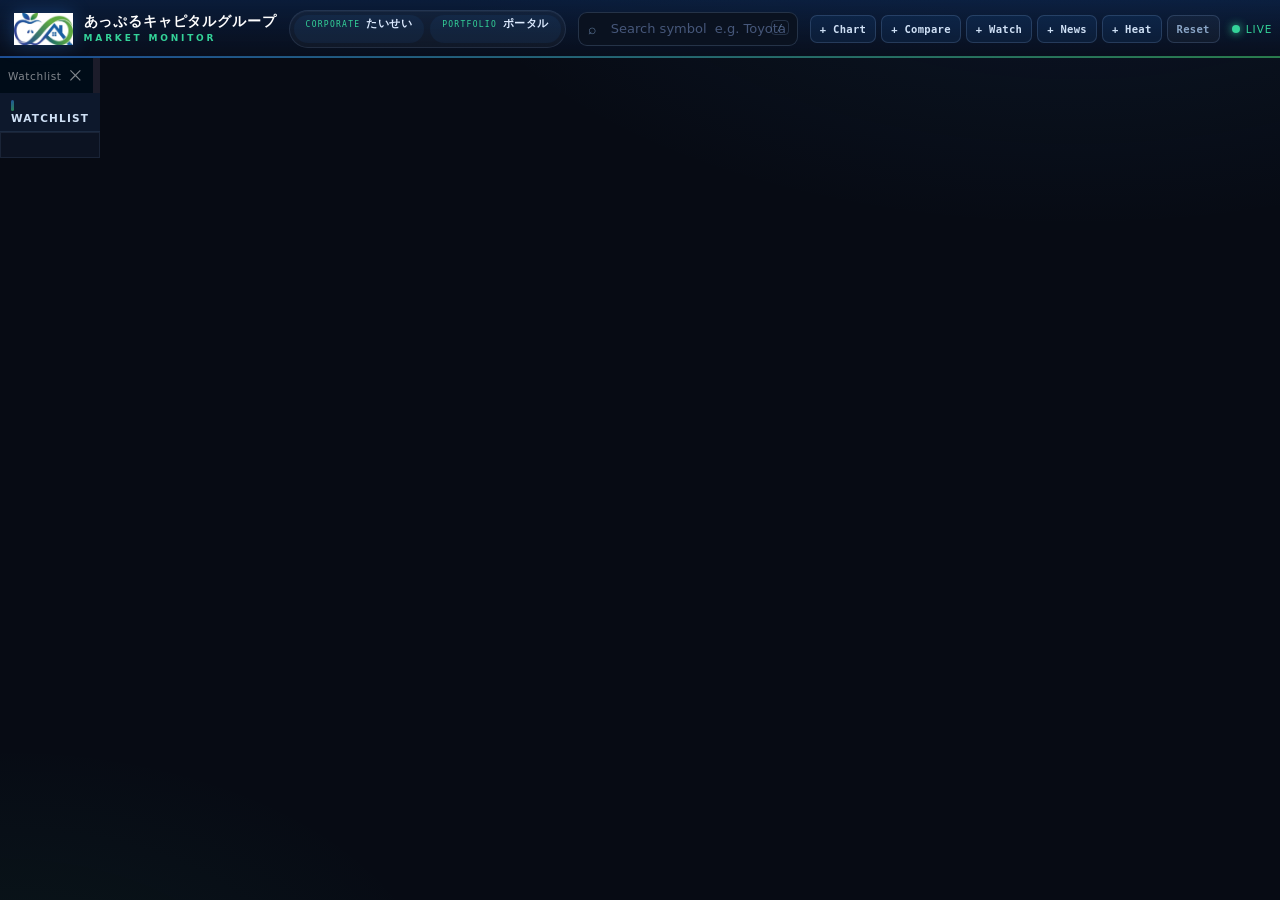
==== v3/index.html @ 06485973 "Prepare public market terminal deployment" ====
<!doctype html>
<html lang="ja">
  <head>
    <meta charset="UTF-8" />
    <link rel="icon" href="./logo.png" />
    <meta name="viewport" content="width=device-width, initial-scale=1.0" />
    <title>マーケットモニター | あっぷるキャピタルグループ</title>
    <script src="./config.js"></script>
    <script>
      (function () {
        var base = (window.MARKET_API_BASE || "").replace(/\/$/, "");
        if (!base) return;
        var nativeFetch = window.fetch.bind(window);
        window.fetch = function (input, init) {
          if (typeof input === "string" && input.indexOf("/api/") === 0) {
            return nativeFetch(base + input, init);
          }
          if (input && input.url && input.url.indexOf(location.origin + "/api/") === 0) {
            var url = new URL(input.url);
            return nativeFetch(new Request(base + url.pathname + url.search, input), init);
          }
          return nativeFetch(input, init);
        };
      })();
    </script>
    <script type="module" crossorigin src="./assets/index-ofLyMVH7.js"></script>
    <link rel="stylesheet" crossorigin href="./assets/index-DVcCnBMX.css">
  </head>
  <body>
    <div id="root"></div>
  </body>
</html>
---- v3/assets/index-DVcCnBMX.css ----
:root{--bg:#070b14;--bg2:#0a1120;--panel:#0c1322;--panel2:#0e1830;--line:#7a9cc824;--line2:#7a9cc83d;--txt:#e6edf6;--dim:#8aa5c6;--dim2:#5d7798;--brand:#2f7fe0;--brand-deep:#1a5fb4;--brand-green:#34d399;--navy:#0d3066;--up:#34d399;--up-bg:#34d39921;--dn:#f0596a;--dn-bg:#f0596a21;--orange:#f59e3c;--grad:linear-gradient(135deg,#1f539e 0%,#2c854f 100%);--mono:"DejaVu Sans Mono",ui-monospace,"SF Mono","Cascadia Mono",Consolas,monospace;--sans:"Noto Sans JP",system-ui,"Segoe UI","Yu Gothic UI",Meiryo,sans-serif}*{box-sizing:border-box;margin:0;padding:0}html,body,#root{width:100%;height:100%}body{background:radial-gradient(1100px 560px at 84% -12%, #2f7fe01a, transparent 60%), radial-gradient(820px 480px at 0% 112%, #34d3990f, transparent 55%), var(--bg);color:var(--txt);font-family:var(--sans);-webkit-font-smoothing:antialiased;font-size:13px;overflow:hidden}.num{font-family:var(--mono);font-variant-numeric:tabular-nums}.up{color:var(--up)}.dn{color:var(--dn)}.app{flex-direction:column;width:100vw;height:100vh;display:flex}.dock-wrap{flex:auto;min-height:0;position:relative}.cmdbar{border-bottom:1px solid var(--line);z-index:30;background:linear-gradient(#0d306673,#080e1ce6);flex:none;align-items:center;gap:12px;height:58px;padding:0 14px;display:flex;position:relative}.cmdbar:after{content:"";background:var(--grad);opacity:.9;height:2px;position:absolute;bottom:-1px;left:0;right:0}.brand{align-items:center;gap:11px;min-width:max-content;display:flex}.brand img{filter:drop-shadow(0 0 9px #2f7fe059);height:32px}.brand .nm{letter-spacing:.06em;color:#fff;font-size:14px;font-weight:900;line-height:1.1}.brand .sub{letter-spacing:2.8px;color:var(--brand-green);margin-top:3px;font-size:9px;font-weight:800}.group-links{background:#ffffff09;border:1px solid #7a9cc829;border-radius:999px;align-items:center;gap:6px;padding:4px;display:flex;box-shadow:inset 0 1px #ffffff0a}.group-links a{color:#dceaff;background:#2f7fe014;border:1px solid #0000;border-radius:999px;align-items:baseline;gap:6px;height:28px;padding:0 11px;text-decoration:none;transition:all .18s;display:flex}.group-links a:hover{color:#fff;background:#34d39921;border-color:#34d3996b;transform:translateY(-1px)}.group-links .gl-k{font-family:var(--mono);letter-spacing:.16em;text-transform:uppercase;color:var(--brand-green);font-size:8px}.group-links .gl-t{letter-spacing:.04em;white-space:nowrap;font-size:11px;font-weight:800}.live{letter-spacing:1px;color:var(--up);align-items:center;gap:6px;font-size:10.5px;display:flex}.live .dot{background:var(--up);width:8px;height:8px;box-shadow:0 0 9px var(--up);border-radius:50%;animation:1.6s infinite pulse}@keyframes pulse{0%,to{opacity:1}50%{opacity:.25}}.clock{font-family:var(--mono);color:#fff;letter-spacing:1px;text-align:right;min-width:92px;margin-left:auto;font-size:16px;font-weight:600}.clock small{color:var(--dim);letter-spacing:2px;font-size:8.5px;font-weight:400;display:block}.search{flex:0 420px;min-width:220px;position:relative}.search .ipt{border:1px solid var(--line2);width:100%;height:34px;color:var(--txt);font-family:var(--sans);background:#0a1220;border-radius:9px;outline:none;padding:0 12px 0 32px;font-size:13px}.search .ipt:focus{border-color:var(--brand);box-shadow:0 0 0 2px #2f7fe02e}.search .ipt::placeholder{color:#46577a}.search .mag{color:var(--dim2);pointer-events:none;font-size:14px;position:absolute;top:9px;left:10px}.search .kbd{color:var(--dim2);border:1px solid var(--line2);font-size:9.5px;font-family:var(--mono);border-radius:4px;padding:1px 5px;position:absolute;top:8px;right:9px}.results{border:1px solid var(--line2);z-index:50;background:#0b1322;border-radius:11px;max-height:60vh;position:absolute;top:40px;left:0;right:0;overflow:hidden auto;box-shadow:0 20px 50px #000f2d99}.results .ri{cursor:pointer;border-bottom:1px solid #7a9cc80f;align-items:center;gap:10px;padding:8px 12px;display:flex}.results .ri:hover,.results .ri.sel{background:#2f7fe024}.results .ri .sym{font-family:var(--mono);color:#cfe0f5;min-width:74px;font-size:12.5px;font-weight:600}.results .ri .nm{color:var(--txt);white-space:nowrap;text-overflow:ellipsis;flex:1;font-size:12px;overflow:hidden}.results .ri .ex{color:var(--dim2);white-space:nowrap;font-size:9.5px}.results .empty{color:var(--dim2);text-align:center;padding:14px;font-size:12px}.tools{flex:none;align-items:center;gap:5px;display:flex}.toolbtn,.mini-btn{border:1px solid var(--line2);color:#cfe0f5;height:28px;font-family:var(--mono);letter-spacing:.3px;cursor:pointer;white-space:nowrap;background:#2f7fe01a;border-radius:7px;padding:0 9px;font-size:10.5px;font-weight:700}.toolbtn:hover,.mini-btn:hover{border-color:var(--brand);color:#fff;background:#2f7fe038}.toolbtn.ghost{color:var(--dim);background:#ffffff09}.mini-btn{height:23px;padding:0 7px;font-size:9.5px}.mini-btn.on{background:var(--brand);border-color:var(--brand);color:#fff}.mini-btn.cmp-drop.hot{border-color:var(--up);color:#fff;background:#34d3992e;box-shadow:0 0 0 2px #34d39929}.drag-symbol{cursor:grab;align-items:center;gap:7px;width:100%;height:100%;display:flex}.drag-symbol:active{cursor:grabbing}.drag-grip{font-family:var(--mono);color:var(--dim2);letter-spacing:-2px;font-size:11px}.dragging-market-symbol .dock-wrap:after{content:"Drop to open chart";z-index:40;border:1px solid var(--brand);color:#cfe0f5;font-family:var(--mono);background:#0a1220eb;border-radius:8px;padding:7px 10px;font-size:11px;position:absolute;bottom:14px;right:16px;box-shadow:0 10px 30px #00000059}.pane{background:var(--panel);flex-direction:column;width:100%;height:100%;display:flex;overflow:hidden}.pane-h{border-bottom:1px solid var(--line);background:#2f7fe00d;flex:none;align-items:center;gap:9px;padding:7px 11px;display:flex}.pane-h .t{letter-spacing:1.2px;color:#cfe0f5;text-transform:uppercase;font-size:10.5px;font-weight:700}.pane-h .t:before{content:"";vertical-align:-1px;background:var(--grad);border-radius:2px;width:3px;height:11px;margin-right:7px;display:inline-block}.pane-h .sp{margin-left:auto}.pane-b{flex:auto;min-height:0;position:relative}.rng{gap:3px;display:flex}.rng button{border:1px solid var(--line2);color:var(--dim);font-family:var(--mono);cursor:pointer;background:#ffffff0a;border-radius:6px;padding:2px 7px;font-size:10px}.rng button.on{background:var(--brand);color:#fff;border-color:var(--brand)}.chart-px{font-family:var(--mono);color:#fff;font-size:15px;font-weight:700}.chart-sub{color:var(--dim2);font-size:10px;font-family:var(--mono)}.chart-state{color:var(--dim2);pointer-events:none;background:linear-gradient(#070b145c,#070b141f);place-items:center;font-size:12px;display:grid;position:absolute;inset:0}.chart-drop-zone{outline-offset:-1px;outline:1px solid #0000}.chart-drop-zone:hover{outline-color:#2f7fe029}.chart-drop-zone.hot{outline:2px solid var(--brand);outline-offset:-2px;background:linear-gradient(#2f7fe01a,#0c1322f5)}.chart-drop-zone.hot:after{content:attr(data-drop-hint);z-index:20;border:1px solid var(--brand);color:#fff;font-family:var(--mono);pointer-events:none;background:#070b14e6;border-radius:8px;padding:9px 12px;font-size:11px;position:absolute;top:50%;left:50%;transform:translate(-50%,-50%);box-shadow:0 14px 40px #00000073}.legend{align-items:center;gap:7px;min-width:0;display:flex;overflow:hidden}.legend-item{font-family:var(--mono);white-space:nowrap;align-items:center;gap:4px;font-size:10px;display:inline-flex}.legend-item b{font-weight:800}.legend-item button{border:1px solid var(--line2);width:15px;height:15px;color:var(--dim);cursor:pointer;background:#ffffff0a;border-radius:4px;font-size:10px;line-height:1}.legend-item button:hover{color:#fff;border-color:currentColor}.news-pane{flex-direction:column;display:flex}.news-filters{border-bottom:1px solid var(--line);background:#ffffff05;flex-wrap:wrap;gap:5px;max-height:88px;padding:7px 8px;display:flex;overflow:auto}.news-filters.compact{max-height:none;overflow:hidden}.filter-chip{border:1px solid var(--line2);height:24px;color:var(--dim);font-size:10px;font-family:var(--sans);cursor:pointer;white-space:nowrap;background:#ffffff09;border-radius:999px;padding:0 8px}.filter-chip.cat{color:#b8d6ff;background:#2f7fe014;font-weight:800}.filter-chip.on{color:var(--up);background:#34d39924;border-color:#34d39959}.feed{height:100%;overflow-y:auto}.news-pane .feed{flex:auto;min-height:0}.symbol-news-tools{align-items:center;gap:4px;min-width:260px;display:flex;position:relative}.symbol-news-tools input{border:1px solid var(--line2);width:150px;height:24px;color:var(--txt);font-family:var(--mono);background:#0a1220;border-radius:7px;outline:none;padding:0 7px;font-size:10.5px}.symbol-news-tools input:focus{border-color:var(--brand);box-shadow:0 0 0 2px #2f7fe024}.symbol-suggest{z-index:80;border:1px solid var(--line2);background:#0b1322;border-radius:9px;width:310px;max-height:260px;position:absolute;top:29px;left:0;overflow:auto;box-shadow:0 18px 46px #000c249e}.symbol-suggest button{width:100%;color:var(--txt);text-align:left;cursor:pointer;background:0 0;border:0;border-bottom:1px solid #7a9cc812;grid-template-columns:82px 1fr auto;align-items:center;gap:8px;padding:7px 9px;display:grid}.symbol-suggest button:hover,.symbol-suggest button.on{background:#2f7fe026}.symbol-suggest .sym{font-family:var(--mono);color:#dceaff;font-size:11px;font-weight:800}.symbol-suggest .nm{text-overflow:ellipsis;white-space:nowrap;color:#c9d6e6;min-width:0;font-size:11px;overflow:hidden}.symbol-suggest .ex{font-family:var(--mono);color:var(--dim2);font-size:9px}.nitem{color:var(--txt);border-bottom:1px solid #7a9cc80f;padding:8px 12px;text-decoration:none;display:block}.nitem:hover{background:#2f7fe014}.nitem .meta{align-items:center;gap:8px;margin-bottom:3px;display:flex}.nitem .chip{letter-spacing:.4px;color:#8fc0ff;background:#2f7fe021;border:1px solid #2f7fe047;border-radius:4px;padding:1px 5px;font-size:8.5px}.nitem .ago{color:var(--dim2);font-size:9.5px;font-family:var(--mono)}.nitem .ttl{color:#cfd9e8;font-size:11.5px;line-height:1.4}.loading{height:100%;color:var(--dim2);place-items:center;font-size:12px;display:grid}.grid-wrap{width:100%;height:100%}::-webkit-scrollbar{width:9px;height:9px}::-webkit-scrollbar-track{background:0 0}::-webkit-scrollbar-thumb{border:2px solid var(--bg);background:#1c2c46;border-radius:6px}::-webkit-scrollbar-thumb:hover{background:#2a426a}.dockview-theme-abyss{--dv-background-color:var(--bg);--dv-group-view-background-color:var(--panel);--dv-tabs-and-actions-container-background-color:#0a1020;--dv-activegroup-visiblepanel-tab-background-color:var(--panel);--dv-activegroup-hiddenpanel-tab-background-color:#0a0f1c;--dv-inactivegroup-visiblepanel-tab-background-color:#0b1220;--dv-inactivegroup-hiddenpanel-tab-background-color:#0a0f1c;--dv-activegroup-visiblepanel-tab-color:#fff;--dv-inactivegroup-visiblepanel-tab-color:var(--dim);--dv-tab-divider-color:var(--line);--dv-separator-border:var(--line);--dv-paneview-active-outline-color:var(--brand);--dv-active-sash-color:var(--brand);--dv-icon-hover-background-color:#2f7fe02e;--dv-tabs-container-scrollbar-color:#2a426a;--dv-font-family:var(--sans)}.dockview-theme-abyss .dv-default-tab{letter-spacing:.6px;font-size:10.5px}@media (width<=1100px){.tools{display:none}.search{flex:auto}}@media (width<=900px){.group-links{display:none}.brand .nm{font-size:12px}}.dv-scrollable{position:relative;overflow:hidden}.dv-scrollable .dv-scrollbar{will-change:background-color, transform;backface-visibility:hidden;background-color:#0000;border-radius:2px;transition:background-color 1s ease-in-out;position:absolute;transform:translate(0,0)}.dv-scrollable .dv-scrollbar-horizontal{height:4px;bottom:0;left:0}.dv-scrollable .dv-scrollbar-vertical{width:4px;top:0;right:0}.dv-scrollable:hover .dv-scrollbar,.dv-scrollable.dv-scrollable-resizing .dv-scrollbar,.dv-scrollable.dv-scrollable-scrolling .dv-scrollbar{background-color:var(--dv-scrollbar-background-color,#ffffff40)}.dv-svg{fill:currentColor;stroke:currentColor;stroke-width:0;line-height:1;display:inline-block}.dockview-theme-dark{--dv-paneview-active-outline-color:dodgerblue;--dv-tabs-and-actions-container-font-size:13px;--dv-tabs-and-actions-container-height:35px;--dv-drag-over-background-color:#53595d80;--dv-drag-over-border-color:transparent;--dv-tabs-container-scrollbar-color:#888;--dv-icon-hover-background-color:#5a5d5e4f;--dv-floating-box-shadow:0 8px 32px #0006, 0 2px 8px #00000040;--dv-floating-border:1px solid #ffffff1a;--dv-overlay-z-index:999;--dv-tab-font-size:inherit;--dv-border-radius:0px;--dv-tab-margin:0;--dv-sash-color:transparent;--dv-active-sash-color:transparent;--dv-active-sash-transition-duration:.1s;--dv-active-sash-transition-delay:.5s;--dv-spacing-padding:0px;--dv-tab-border-radius:0px;--dv-sash-border-radius:0px;--dv-dropdown-border-radius:0px;--dv-tab-close-icon-size:inherit;--dv-floating-group-border:none;--dv-drag-over-border:none;--dv-floating-group-dragging-opacity:.5;--dv-tab-group-color-grey:#5f6368;--dv-tab-group-color-blue:#1a73e8;--dv-tab-group-color-red:#d93025;--dv-tab-group-color-yellow:#f9ab00;--dv-tab-group-color-green:#188038;--dv-tab-group-color-pink:#d01884;--dv-tab-group-color-purple:#a142f4;--dv-tab-group-color-cyan:#007b83;--dv-tab-group-color-orange:#e8710a;--dv-tab-group-chip-padding:4px 8px;--dv-tab-group-chip-border-radius:6px;--dv-tab-group-chip-font-size:11px;--dv-tab-group-line-height:2px;--dv-tab-group-line-opacity:.6}.dockview-theme-dark .dv-drop-target-container .dv-drop-target-anchor.dv-drop-target-anchor-container-changed{opacity:0;transition:none}.dockview-theme-dark{--dv-group-view-background-color:#1e1e1e;--dv-tabs-and-actions-container-background-color:#252526;--dv-activegroup-visiblepanel-tab-background-color:#1e1e1e;--dv-activegroup-hiddenpanel-tab-background-color:#2d2d2d;--dv-inactivegroup-visiblepanel-tab-background-color:#1e1e1e;--dv-inactivegroup-hiddenpanel-tab-background-color:#2d2d2d;--dv-tab-divider-color:#1e1e1e;--dv-activegroup-visiblepanel-tab-color:white;--dv-activegroup-hiddenpanel-tab-color:#969696;--dv-inactivegroup-visiblepanel-tab-color:#8f8f8f;--dv-inactivegroup-hiddenpanel-tab-color:#626262;--dv-separator-border:#444;--dv-paneview-header-border-color:#ccc3}.dockview-theme-light{--dv-paneview-active-outline-color:dodgerblue;--dv-tabs-and-actions-container-font-size:13px;--dv-tabs-and-actions-container-height:35px;--dv-drag-over-background-color:#53595d80;--dv-drag-over-border-color:transparent;--dv-tabs-container-scrollbar-color:#888;--dv-icon-hover-background-color:#5a5d5e4f;--dv-floating-box-shadow:0 8px 32px #0006, 0 2px 8px #00000040;--dv-floating-border:1px solid #ffffff1a;--dv-overlay-z-index:999;--dv-tab-font-size:inherit;--dv-border-radius:0px;--dv-tab-margin:0;--dv-sash-color:transparent;--dv-active-sash-color:transparent;--dv-active-sash-transition-duration:.1s;--dv-active-sash-transition-delay:.5s;--dv-spacing-padding:0px;--dv-tab-border-radius:0px;--dv-sash-border-radius:0px;--dv-dropdown-border-radius:0px;--dv-tab-close-icon-size:inherit;--dv-floating-group-border:none;--dv-drag-over-border:none;--dv-floating-group-dragging-opacity:.5;--dv-tab-group-color-grey:#5f6368;--dv-tab-group-color-blue:#1a73e8;--dv-tab-group-color-red:#d93025;--dv-tab-group-color-yellow:#f9ab00;--dv-tab-group-color-green:#188038;--dv-tab-group-color-pink:#d01884;--dv-tab-group-color-purple:#a142f4;--dv-tab-group-color-cyan:#007b83;--dv-tab-group-color-orange:#e8710a;--dv-tab-group-chip-padding:4px 8px;--dv-tab-group-chip-border-radius:6px;--dv-tab-group-chip-font-size:11px;--dv-tab-group-line-height:2px;--dv-tab-group-line-opacity:.6}.dockview-theme-light .dv-drop-target-container .dv-drop-target-anchor.dv-drop-target-anchor-container-changed{opacity:0;transition:none}.dockview-theme-light{--dv-group-view-background-color:white;--dv-tabs-and-actions-container-background-color:#f3f3f3;--dv-activegroup-visiblepanel-tab-background-color:white;--dv-activegroup-hiddenpanel-tab-background-color:#ececec;--dv-inactivegroup-visiblepanel-tab-background-color:white;--dv-inactivegroup-hiddenpanel-tab-background-color:#ececec;--dv-tab-divider-color:white;--dv-activegroup-visiblepanel-tab-color:#333;--dv-activegroup-hiddenpanel-tab-color:#333333b3;--dv-inactivegroup-visiblepanel-tab-color:#333333b3;--dv-inactivegroup-hiddenpanel-tab-color:#33333359;--dv-separator-border:#80808059;--dv-paneview-header-border-color:#333;--dv-scrollbar-background-color:#00000040;--dv-floating-box-shadow:0 8px 32px #0000001f, 0 2px 8px #00000014;--dv-floating-border:1px solid #0000001a}.dockview-theme-vs{--dv-paneview-active-outline-color:dodgerblue;--dv-tabs-and-actions-container-font-size:13px;--dv-tabs-and-actions-container-height:35px;--dv-drag-over-background-color:#53595d80;--dv-drag-over-border-color:transparent;--dv-tabs-container-scrollbar-color:#888;--dv-icon-hover-background-color:#5a5d5e4f;--dv-floating-box-shadow:0 8px 32px #0006, 0 2px 8px #00000040;--dv-floating-border:1px solid #ffffff1a;--dv-overlay-z-index:999;--dv-tab-font-size:inherit;--dv-border-radius:0px;--dv-tab-margin:0;--dv-sash-color:transparent;--dv-active-sash-color:transparent;--dv-active-sash-transition-duration:.1s;--dv-active-sash-transition-delay:.5s;--dv-spacing-padding:0px;--dv-tab-border-radius:0px;--dv-sash-border-radius:0px;--dv-dropdown-border-radius:0px;--dv-tab-close-icon-size:inherit;--dv-floating-group-border:none;--dv-drag-over-border:none;--dv-floating-group-dragging-opacity:.5;--dv-tab-group-color-grey:#5f6368;--dv-tab-group-color-blue:#1a73e8;--dv-tab-group-color-red:#d93025;--dv-tab-group-color-yellow:#f9ab00;--dv-tab-group-color-green:#188038;--dv-tab-group-color-pink:#d01884;--dv-tab-group-color-purple:#a142f4;--dv-tab-group-color-cyan:#007b83;--dv-tab-group-color-orange:#e8710a;--dv-tab-group-chip-padding:4px 8px;--dv-tab-group-chip-border-radius:6px;--dv-tab-group-chip-font-size:11px;--dv-tab-group-line-height:2px;--dv-tab-group-line-opacity:.6}.dockview-theme-vs .dv-drop-target-container .dv-drop-target-anchor.dv-drop-target-anchor-container-changed{opacity:0;transition:none}.dockview-theme-vs{--dv-group-view-background-color:#1e1e1e;--dv-tabs-and-actions-container-background-color:#2d2d30;--dv-activegroup-visiblepanel-tab-background-color:#007acc;--dv-activegroup-hiddenpanel-tab-background-color:#2d2d2d;--dv-inactivegroup-visiblepanel-tab-background-color:#3f3f46;--dv-inactivegroup-hiddenpanel-tab-background-color:#2d2d2d;--dv-tab-divider-color:#1e1e1e;--dv-activegroup-visiblepanel-tab-color:white;--dv-activegroup-hiddenpanel-tab-color:white;--dv-inactivegroup-visiblepanel-tab-color:white;--dv-inactivegroup-hiddenpanel-tab-color:white;--dv-separator-border:#444;--dv-paneview-header-border-color:#ccc3;--dv-tabs-and-actions-container-height:20px;--dv-tabs-and-actions-container-font-size:11px}.dockview-theme-vs .dv-groupview.dv-active-group>.dv-tabs-and-actions-container{box-sizing:content-box;border-bottom:2px solid var(--dv-activegroup-visiblepanel-tab-background-color)}.dockview-theme-vs .dv-groupview.dv-active-group>.dv-tabs-and-actions-container .dv-tab.dv-active-tab{border-top:2px solid var(--dv-activegroup-visiblepanel-tab-background-color)}.dockview-theme-vs .dv-groupview.dv-active-group>.dv-tabs-and-actions-container .dv-tab.dv-inactive-tab{border-top:2px solid var(--dv-activegroup-hiddenpanel-tab-background-color)}.dockview-theme-vs .dv-groupview.dv-inactive-group>.dv-tabs-and-actions-container{box-sizing:content-box;border-bottom:2px solid var(--dv-inactivegroup-visiblepanel-tab-background-color)}.dockview-theme-vs .dv-groupview.dv-inactive-group>.dv-tabs-and-actions-container .dv-tab.dv-active-tab{border-top:2px solid var(--dv-inactivegroup-visiblepanel-tab-background-color)}.dockview-theme-vs .dv-groupview.dv-inactive-group>.dv-tabs-and-actions-container .dv-tab.dv-inactive-tab{border-top:2px solid var(--dv-inactivegroup-hiddenpanel-tab-background-color)}.dockview-theme-abyss{--dv-paneview-active-outline-color:dodgerblue;--dv-tabs-and-actions-container-font-size:13px;--dv-tabs-and-actions-container-height:35px;--dv-drag-over-background-color:#53595d80;--dv-drag-over-border-color:transparent;--dv-tabs-container-scrollbar-color:#888;--dv-icon-hover-background-color:#5a5d5e4f;--dv-floating-box-shadow:0 8px 32px #0006, 0 2px 8px #00000040;--dv-floating-border:1px solid #ffffff1a;--dv-overlay-z-index:999;--dv-tab-font-size:inherit;--dv-border-radius:0px;--dv-tab-margin:0;--dv-sash-color:transparent;--dv-active-sash-color:transparent;--dv-active-sash-transition-duration:.1s;--dv-active-sash-transition-delay:.5s;--dv-spacing-padding:0px;--dv-tab-border-radius:0px;--dv-sash-border-radius:0px;--dv-dropdown-border-radius:0px;--dv-tab-close-icon-size:inherit;--dv-floating-group-border:none;--dv-drag-over-border:none;--dv-floating-group-dragging-opacity:.5;--dv-tab-group-color-grey:#5f6368;--dv-tab-group-color-blue:#1a73e8;--dv-tab-group-color-red:#d93025;--dv-tab-group-color-yellow:#f9ab00;--dv-tab-group-color-green:#188038;--dv-tab-group-color-pink:#d01884;--dv-tab-group-color-purple:#a142f4;--dv-tab-group-color-cyan:#007b83;--dv-tab-group-color-orange:#e8710a;--dv-tab-group-chip-padding:4px 8px;--dv-tab-group-chip-border-radius:6px;--dv-tab-group-chip-font-size:11px;--dv-tab-group-line-height:2px;--dv-tab-group-line-opacity:.6}.dockview-theme-abyss .dv-drop-target-container .dv-drop-target-anchor.dv-drop-target-anchor-container-changed{opacity:0;transition:none}.dockview-theme-abyss{--dv-color-abyss-dark:#000c18;--dv-color-abyss:#10192c;--dv-color-abyss-light:#1c1c2a;--dv-color-abyss-lighter:#2b2b4a;--dv-color-abyss-accent:#5b1ecf;--dv-color-abyss-primary-text:white;--dv-color-abyss-secondary-text:#9497a9;--dv-group-view-background-color:var(--dv-color-abyss-dark);--dv-tabs-and-actions-container-background-color:var(--dv-color-abyss-light);--dv-activegroup-visiblepanel-tab-background-color:var(--dv-color-abyss-dark);--dv-activegroup-hiddenpanel-tab-background-color:var(--dv-color-abyss);--dv-inactivegroup-visiblepanel-tab-background-color:var(--dv-color-abyss-dark);--dv-inactivegroup-hiddenpanel-tab-background-color:var(--dv-color-abyss);--dv-tab-divider-color:var(--dv-color-abyss-lighter);--dv-activegroup-visiblepanel-tab-color:white;--dv-activegroup-hiddenpanel-tab-color:#ffffff80;--dv-inactivegroup-visiblepanel-tab-color:#ffffff80;--dv-inactivegroup-hiddenpanel-tab-color:#ffffff40;--dv-separator-border:var(--dv-color-abyss-lighter);--dv-paneview-header-border-color:var(--dv-color-abyss-lighter);--dv-paneview-active-outline-color:#596f99}.dockview-theme-dracula{--dv-paneview-active-outline-color:dodgerblue;--dv-tabs-and-actions-container-font-size:13px;--dv-tabs-and-actions-container-height:35px;--dv-drag-over-background-color:#53595d80;--dv-drag-over-border-color:transparent;--dv-tabs-container-scrollbar-color:#888;--dv-icon-hover-background-color:#5a5d5e4f;--dv-floating-box-shadow:0 8px 32px #0006, 0 2px 8px #00000040;--dv-floating-border:1px solid #ffffff1a;--dv-overlay-z-index:999;--dv-tab-font-size:inherit;--dv-border-radius:0px;--dv-tab-margin:0;--dv-sash-color:transparent;--dv-active-sash-color:transparent;--dv-active-sash-transition-duration:.1s;--dv-active-sash-transition-delay:.5s;--dv-spacing-padding:0px;--dv-tab-border-radius:0px;--dv-sash-border-radius:0px;--dv-dropdown-border-radius:0px;--dv-tab-close-icon-size:inherit;--dv-floating-group-border:none;--dv-drag-over-border:none;--dv-floating-group-dragging-opacity:.5;--dv-tab-group-color-grey:#5f6368;--dv-tab-group-color-blue:#1a73e8;--dv-tab-group-color-red:#d93025;--dv-tab-group-color-yellow:#f9ab00;--dv-tab-group-color-green:#188038;--dv-tab-group-color-pink:#d01884;--dv-tab-group-color-purple:#a142f4;--dv-tab-group-color-cyan:#007b83;--dv-tab-group-color-orange:#e8710a;--dv-tab-group-chip-padding:4px 8px;--dv-tab-group-chip-border-radius:6px;--dv-tab-group-chip-font-size:11px;--dv-tab-group-line-height:2px;--dv-tab-group-line-opacity:.6}.dockview-theme-dracula .dv-drop-target-container .dv-drop-target-anchor.dv-drop-target-anchor-container-changed{opacity:0;transition:none}.dockview-theme-dracula{--dv-group-view-background-color:#282a36;--dv-tabs-and-actions-container-background-color:#191a21;--dv-activegroup-visiblepanel-tab-background-color:#282a36;--dv-activegroup-hiddenpanel-tab-background-color:#21222c;--dv-inactivegroup-visiblepanel-tab-background-color:#282a36;--dv-inactivegroup-hiddenpanel-tab-background-color:#21222c;--dv-tab-divider-color:#191a21;--dv-activegroup-visiblepanel-tab-color:#f8f8f2;--dv-activegroup-hiddenpanel-tab-color:#6272a4;--dv-inactivegroup-visiblepanel-tab-color:#f8f8f280;--dv-inactivegroup-hiddenpanel-tab-color:#6272a480;--dv-separator-border:#bd93f9;--dv-paneview-header-border-color:#bd93f9;--dv-paneview-active-outline-color:#6272a4}.dockview-theme-dracula .dv-groupview.dv-active-group>.dv-tabs-and-actions-container .dv-tabs-container>.dv-tab.dv-active-tab{position:relative}.dockview-theme-dracula .dv-groupview.dv-active-group>.dv-tabs-and-actions-container .dv-tabs-container>.dv-tab.dv-active-tab:after{content:"";z-index:999;background-color:#94527e;width:100%;height:1px;position:absolute;top:0;left:0}.dockview-theme-dracula .dv-groupview.dv-inactive-group>.dv-tabs-and-actions-container .dv-tabs-container>.dv-tab.dv-active-tab{position:relative}.dockview-theme-dracula .dv-groupview.dv-inactive-group>.dv-tabs-and-actions-container .dv-tabs-container>.dv-tab.dv-active-tab:after{content:"";z-index:999;background-color:#5e3d5a;width:100%;height:1px;position:absolute;bottom:0;left:0}.dockview-theme-nord{--dv-paneview-active-outline-color:dodgerblue;--dv-tabs-and-actions-container-font-size:13px;--dv-tabs-and-actions-container-height:35px;--dv-drag-over-background-color:#53595d80;--dv-drag-over-border-color:transparent;--dv-tabs-container-scrollbar-color:#888;--dv-icon-hover-background-color:#5a5d5e4f;--dv-floating-box-shadow:0 8px 32px #0006, 0 2px 8px #00000040;--dv-floating-border:1px solid #ffffff1a;--dv-overlay-z-index:999;--dv-tab-font-size:inherit;--dv-border-radius:0px;--dv-tab-margin:0;--dv-sash-color:transparent;--dv-active-sash-color:transparent;--dv-active-sash-transition-duration:.1s;--dv-active-sash-transition-delay:.5s;--dv-spacing-padding:0px;--dv-tab-border-radius:0px;--dv-sash-border-radius:0px;--dv-dropdown-border-radius:0px;--dv-tab-close-icon-size:inherit;--dv-floating-group-border:none;--dv-drag-over-border:none;--dv-floating-group-dragging-opacity:.5;--dv-tab-group-color-grey:#5f6368;--dv-tab-group-color-blue:#1a73e8;--dv-tab-group-color-red:#d93025;--dv-tab-group-color-yellow:#f9ab00;--dv-tab-group-color-green:#188038;--dv-tab-group-color-pink:#d01884;--dv-tab-group-color-purple:#a142f4;--dv-tab-group-color-cyan:#007b83;--dv-tab-group-color-orange:#e8710a;--dv-tab-group-chip-padding:4px 8px;--dv-tab-group-chip-border-radius:6px;--dv-tab-group-chip-font-size:11px;--dv-tab-group-line-height:2px;--dv-tab-group-line-opacity:.6}.dockview-theme-nord .dv-drop-target-container .dv-drop-target-anchor.dv-drop-target-anchor-container-changed{opacity:0;transition:none}.dockview-theme-nord{--dv-color-nord-polar-0:#2e3440;--dv-color-nord-polar-1:#3b4252;--dv-color-nord-polar-2:#434c5e;--dv-color-nord-polar-3:#4c566a;--dv-color-nord-frost:#88c0d0;--dv-color-nord-frost-2:#81a1c1;--dv-color-nord-snow-0:#eceff4;--dv-color-nord-snow-1:#d8dee9;--dv-group-view-background-color:var(--dv-color-nord-polar-0);--dv-tabs-and-actions-container-background-color:var(--dv-color-nord-polar-1);--dv-activegroup-visiblepanel-tab-background-color:var(--dv-color-nord-polar-0);--dv-activegroup-hiddenpanel-tab-background-color:var(--dv-color-nord-polar-2);--dv-inactivegroup-visiblepanel-tab-background-color:var(--dv-color-nord-polar-1);--dv-inactivegroup-hiddenpanel-tab-background-color:var(--dv-color-nord-polar-2);--dv-activegroup-visiblepanel-tab-color:var(--dv-color-nord-snow-0);--dv-activegroup-hiddenpanel-tab-color:var(--dv-color-nord-snow-1);--dv-inactivegroup-visiblepanel-tab-color:#8a9bbf;--dv-inactivegroup-hiddenpanel-tab-color:#5e6f8e;--dv-separator-border:var(--dv-color-nord-polar-3);--dv-paneview-active-outline-color:var(--dv-color-nord-frost);--dv-active-sash-color:var(--dv-color-nord-frost);--dv-scrollbar-background-color:#4c566a80}.dockview-theme-nord .dv-groupview.dv-active-group>.dv-tabs-and-actions-container .dv-tabs-container>.dv-tab.dv-active-tab{position:relative}.dockview-theme-nord .dv-groupview.dv-active-group>.dv-tabs-and-actions-container .dv-tabs-container>.dv-tab.dv-active-tab:after{content:"";background-color:var(--dv-color-nord-frost);z-index:999;width:100%;height:2px;position:absolute;bottom:0;left:0}.dockview-theme-nord .dv-groupview.dv-inactive-group>.dv-tabs-and-actions-container .dv-tabs-container>.dv-tab.dv-active-tab{position:relative}.dockview-theme-nord .dv-groupview.dv-inactive-group>.dv-tabs-and-actions-container .dv-tabs-container>.dv-tab.dv-active-tab:after{content:"";background-color:var(--dv-color-nord-frost-2);z-index:999;width:100%;height:2px;position:absolute;bottom:0;left:0}.dockview-theme-nord-spaced{--dv-paneview-active-outline-color:dodgerblue;--dv-tabs-and-actions-container-font-size:13px;--dv-tabs-and-actions-container-height:44px;--dv-drag-over-background-color:#53595d80;--dv-drag-over-border-color:transparent;--dv-tabs-container-scrollbar-color:#888;--dv-icon-hover-background-color:#5a5d5e4f;--dv-floating-box-shadow:0 8px 32px #0006, 0 2px 8px #00000040;--dv-floating-border:1px solid #ffffff1a;--dv-overlay-z-index:999;--dv-tab-font-size:12px;--dv-border-radius:20px;--dv-tab-margin:.5rem .25rem;--dv-sash-color:transparent;--dv-active-sash-color:transparent;--dv-active-sash-transition-duration:.1s;--dv-active-sash-transition-delay:.5s;--dv-spacing-padding:10px;--dv-tab-border-radius:8px;--dv-sash-border-radius:4px;--dv-dropdown-border-radius:8px;--dv-tab-close-icon-size:8px;--dv-floating-group-border:2px solid var(--dv-group-view-background-color);--dv-drag-over-border:none;--dv-floating-group-dragging-opacity:.5;--dv-tab-group-color-grey:#5f6368;--dv-tab-group-color-blue:#1a73e8;--dv-tab-group-color-red:#d93025;--dv-tab-group-color-yellow:#f9ab00;--dv-tab-group-color-green:#188038;--dv-tab-group-color-pink:#d01884;--dv-tab-group-color-purple:#a142f4;--dv-tab-group-color-cyan:#007b83;--dv-tab-group-color-orange:#e8710a;--dv-tab-group-chip-padding:4px 8px;--dv-tab-group-chip-border-radius:6px;--dv-tab-group-chip-font-size:11px;--dv-tab-group-line-height:2px;--dv-tab-group-line-opacity:.6;box-sizing:border-box;padding:var(--dv-spacing-padding);background-color:var(--dv-group-view-background-color)}.dv-shell .dockview-theme-nord-spaced{padding:0}.dockview-theme-nord-spaced .dv-resize-container:has(>.dv-groupview){border-radius:8px}.dockview-theme-nord-spaced .dv-sash{border-radius:var(--dv-sash-border-radius)}.dockview-theme-nord-spaced .dv-drop-target-anchor{border-radius:calc(var(--dv-border-radius) / 4)}.dockview-theme-nord-spaced .dv-drop-target-anchor.dv-drop-target-content{border-radius:var(--dv-border-radius)}.dockview-theme-nord-spaced .dv-resize-container{border:none;border-radius:var(--dv-border-radius)!important}.dockview-theme-nord-spaced .dv-resize-container .dv-groupview{border:var(--dv-floating-group-border)}.dockview-theme-nord-spaced .dv-tabs-overflow-container,.dockview-theme-nord-spaced .dv-tabs-overflow-dropdown-default{border-radius:var(--dv-dropdown-border-radius);height:unset!important}.dockview-theme-nord-spaced .dv-render-overlay{border-bottom-left-radius:var(--dv-border-radius);border-bottom-right-radius:var(--dv-border-radius)}.dockview-theme-nord-spaced .dv-tab{border-radius:var(--dv-tab-border-radius)}.dockview-theme-nord-spaced .dv-tab .dv-svg{height:var(--dv-tab-close-icon-size);width:var(--dv-tab-close-icon-size)}.dockview-theme-nord-spaced .dv-tabs-container-vertical .dv-tab{margin:.25rem .5rem}.dockview-theme-nord-spaced .dv-groupview{border-radius:var(--dv-border-radius)}.dockview-theme-nord-spaced .dv-groupview .dv-tabs-and-actions-container{padding:0px calc(var(--dv-border-radius) / 2)}.dockview-theme-nord-spaced .dv-groupview .dv-tabs-and-actions-container.dv-groupview-header-vertical{padding:calc(var(--dv-border-radius) / 2) 0}.dockview-theme-nord-spaced .dv-groupview .dv-content-container{background-color:var(--dv-tabs-and-actions-container-background-color);border-bottom-left-radius:var(--dv-border-radius);border-bottom-right-radius:var(--dv-border-radius)}.dockview-theme-nord-spaced{--dv-color-nord-polar-0:#2e3440;--dv-color-nord-polar-1:#3b4252;--dv-color-nord-polar-2:#434c5e;--dv-color-nord-polar-3:#4c566a;--dv-color-nord-frost:#88c0d0;--dv-color-nord-frost-2:#81a1c1;--dv-color-nord-snow-0:#eceff4;--dv-color-nord-snow-1:#d8dee9;--dv-group-view-background-color:var(--dv-color-nord-polar-0);--dv-tabs-and-actions-container-background-color:var(--dv-color-nord-polar-1);--dv-activegroup-visiblepanel-tab-background-color:var(--dv-color-nord-polar-2);--dv-activegroup-hiddenpanel-tab-background-color:var(--dv-color-nord-polar-1);--dv-inactivegroup-visiblepanel-tab-background-color:var(--dv-color-nord-polar-2);--dv-inactivegroup-hiddenpanel-tab-background-color:var(--dv-color-nord-polar-1);--dv-activegroup-visiblepanel-tab-color:var(--dv-color-nord-snow-0);--dv-activegroup-hiddenpanel-tab-color:var(--dv-color-nord-snow-1);--dv-inactivegroup-visiblepanel-tab-color:#8a9bbf;--dv-inactivegroup-hiddenpanel-tab-color:#5e6f8e;--dv-separator-border:transparent;--dv-paneview-active-outline-color:var(--dv-color-nord-frost);--dv-active-sash-color:var(--dv-color-nord-frost);--dv-scrollbar-background-color:#4c566a80;--dv-floating-group-border:2px solid var(--dv-color-nord-polar-0)}.dockview-theme-catppuccin-mocha{--dv-paneview-active-outline-color:dodgerblue;--dv-tabs-and-actions-container-font-size:13px;--dv-tabs-and-actions-container-height:35px;--dv-drag-over-background-color:#53595d80;--dv-drag-over-border-color:transparent;--dv-tabs-container-scrollbar-color:#888;--dv-icon-hover-background-color:#5a5d5e4f;--dv-floating-box-shadow:0 8px 32px #0006, 0 2px 8px #00000040;--dv-floating-border:1px solid #ffffff1a;--dv-overlay-z-index:999;--dv-tab-font-size:inherit;--dv-border-radius:0px;--dv-tab-margin:0;--dv-sash-color:transparent;--dv-active-sash-color:transparent;--dv-active-sash-transition-duration:.1s;--dv-active-sash-transition-delay:.5s;--dv-spacing-padding:0px;--dv-tab-border-radius:0px;--dv-sash-border-radius:0px;--dv-dropdown-border-radius:0px;--dv-tab-close-icon-size:inherit;--dv-floating-group-border:none;--dv-drag-over-border:none;--dv-floating-group-dragging-opacity:.5;--dv-tab-group-color-grey:#5f6368;--dv-tab-group-color-blue:#1a73e8;--dv-tab-group-color-red:#d93025;--dv-tab-group-color-yellow:#f9ab00;--dv-tab-group-color-green:#188038;--dv-tab-group-color-pink:#d01884;--dv-tab-group-color-purple:#a142f4;--dv-tab-group-color-cyan:#007b83;--dv-tab-group-color-orange:#e8710a;--dv-tab-group-chip-padding:4px 8px;--dv-tab-group-chip-border-radius:6px;--dv-tab-group-chip-font-size:11px;--dv-tab-group-line-height:2px;--dv-tab-group-line-opacity:.6}.dockview-theme-catppuccin-mocha .dv-drop-target-container .dv-drop-target-anchor.dv-drop-target-anchor-container-changed{opacity:0;transition:none}.dockview-theme-catppuccin-mocha{--dv-color-mocha-crust:#11111b;--dv-color-mocha-mantle:#181825;--dv-color-mocha-base:#1e1e2e;--dv-color-mocha-surface0:#313244;--dv-color-mocha-surface1:#45475a;--dv-color-mocha-text:#cdd6f4;--dv-color-mocha-subtext1:#bac2de;--dv-color-mocha-subtext0:#a6adc8;--dv-color-mocha-mauve:#cba6f7;--dv-color-mocha-lavender:#b4befe;--dv-group-view-background-color:var(--dv-color-mocha-base);--dv-tabs-and-actions-container-background-color:var(--dv-color-mocha-mantle);--dv-activegroup-visiblepanel-tab-background-color:var(--dv-color-mocha-base);--dv-activegroup-hiddenpanel-tab-background-color:var(--dv-color-mocha-surface0);--dv-inactivegroup-visiblepanel-tab-background-color:var(--dv-color-mocha-mantle);--dv-inactivegroup-hiddenpanel-tab-background-color:var(--dv-color-mocha-crust);--dv-activegroup-visiblepanel-tab-color:var(--dv-color-mocha-text);--dv-activegroup-hiddenpanel-tab-color:var(--dv-color-mocha-subtext1);--dv-inactivegroup-visiblepanel-tab-color:var(--dv-color-mocha-subtext0);--dv-inactivegroup-hiddenpanel-tab-color:#a6adc880;--dv-separator-border:var(--dv-color-mocha-surface1);--dv-paneview-active-outline-color:var(--dv-color-mocha-mauve);--dv-active-sash-color:var(--dv-color-mocha-mauve);--dv-scrollbar-background-color:#313244cc}.dockview-theme-catppuccin-mocha .dv-groupview.dv-active-group>.dv-tabs-and-actions-container .dv-tabs-container>.dv-tab.dv-active-tab{position:relative}.dockview-theme-catppuccin-mocha .dv-groupview.dv-active-group>.dv-tabs-and-actions-container .dv-tabs-container>.dv-tab.dv-active-tab:after{content:"";background-color:var(--dv-color-mocha-mauve);z-index:999;width:100%;height:2px;position:absolute;top:0;left:0}.dockview-theme-catppuccin-mocha .dv-groupview.dv-inactive-group>.dv-tabs-and-actions-container .dv-tabs-container>.dv-tab.dv-active-tab{position:relative}.dockview-theme-catppuccin-mocha .dv-groupview.dv-inactive-group>.dv-tabs-and-actions-container .dv-tabs-container>.dv-tab.dv-active-tab:after{content:"";z-index:999;background-color:#b4befe66;width:100%;height:2px;position:absolute;top:0;left:0}.dockview-theme-catppuccin-mocha-spaced{--dv-paneview-active-outline-color:dodgerblue;--dv-tabs-and-actions-container-font-size:13px;--dv-tabs-and-actions-container-height:44px;--dv-drag-over-background-color:#53595d80;--dv-drag-over-border-color:transparent;--dv-tabs-container-scrollbar-color:#888;--dv-icon-hover-background-color:#5a5d5e4f;--dv-floating-box-shadow:0 8px 32px #0006, 0 2px 8px #00000040;--dv-floating-border:1px solid #ffffff1a;--dv-overlay-z-index:999;--dv-tab-font-size:12px;--dv-border-radius:20px;--dv-tab-margin:.5rem .25rem;--dv-sash-color:transparent;--dv-active-sash-color:transparent;--dv-active-sash-transition-duration:.1s;--dv-active-sash-transition-delay:.5s;--dv-spacing-padding:10px;--dv-tab-border-radius:8px;--dv-sash-border-radius:4px;--dv-dropdown-border-radius:8px;--dv-tab-close-icon-size:8px;--dv-floating-group-border:2px solid var(--dv-group-view-background-color);--dv-drag-over-border:none;--dv-floating-group-dragging-opacity:.5;--dv-tab-group-color-grey:#5f6368;--dv-tab-group-color-blue:#1a73e8;--dv-tab-group-color-red:#d93025;--dv-tab-group-color-yellow:#f9ab00;--dv-tab-group-color-green:#188038;--dv-tab-group-color-pink:#d01884;--dv-tab-group-color-purple:#a142f4;--dv-tab-group-color-cyan:#007b83;--dv-tab-group-color-orange:#e8710a;--dv-tab-group-chip-padding:4px 8px;--dv-tab-group-chip-border-radius:6px;--dv-tab-group-chip-font-size:11px;--dv-tab-group-line-height:2px;--dv-tab-group-line-opacity:.6;box-sizing:border-box;padding:var(--dv-spacing-padding);background-color:var(--dv-group-view-background-color)}.dv-shell .dockview-theme-catppuccin-mocha-spaced{padding:0}.dockview-theme-catppuccin-mocha-spaced .dv-resize-container:has(>.dv-groupview){border-radius:8px}.dockview-theme-catppuccin-mocha-spaced .dv-sash{border-radius:var(--dv-sash-border-radius)}.dockview-theme-catppuccin-mocha-spaced .dv-drop-target-anchor{border-radius:calc(var(--dv-border-radius) / 4)}.dockview-theme-catppuccin-mocha-spaced .dv-drop-target-anchor.dv-drop-target-content{border-radius:var(--dv-border-radius)}.dockview-theme-catppuccin-mocha-spaced .dv-resize-container{border:none;border-radius:var(--dv-border-radius)!important}.dockview-theme-catppuccin-mocha-spaced .dv-resize-container .dv-groupview{border:var(--dv-floating-group-border)}.dockview-theme-catppuccin-mocha-spaced .dv-tabs-overflow-container,.dockview-theme-catppuccin-mocha-spaced .dv-tabs-overflow-dropdown-default{border-radius:var(--dv-dropdown-border-radius);height:unset!important}.dockview-theme-catppuccin-mocha-spaced .dv-render-overlay{border-bottom-left-radius:var(--dv-border-radius);border-bottom-right-radius:var(--dv-border-radius)}.dockview-theme-catppuccin-mocha-spaced .dv-tab{border-radius:var(--dv-tab-border-radius)}.dockview-theme-catppuccin-mocha-spaced .dv-tab .dv-svg{height:var(--dv-tab-close-icon-size);width:var(--dv-tab-close-icon-size)}.dockview-theme-catppuccin-mocha-spaced .dv-tabs-container-vertical .dv-tab{margin:.25rem .5rem}.dockview-theme-catppuccin-mocha-spaced .dv-groupview{border-radius:var(--dv-border-radius)}.dockview-theme-catppuccin-mocha-spaced .dv-groupview .dv-tabs-and-actions-container{padding:0px calc(var(--dv-border-radius) / 2)}.dockview-theme-catppuccin-mocha-spaced .dv-groupview .dv-tabs-and-actions-container.dv-groupview-header-vertical{padding:calc(var(--dv-border-radius) / 2) 0}.dockview-theme-catppuccin-mocha-spaced .dv-groupview .dv-content-container{background-color:var(--dv-tabs-and-actions-container-background-color);border-bottom-left-radius:var(--dv-border-radius);border-bottom-right-radius:var(--dv-border-radius)}.dockview-theme-catppuccin-mocha-spaced{--dv-color-mocha-crust:#11111b;--dv-color-mocha-mantle:#181825;--dv-color-mocha-base:#1e1e2e;--dv-color-mocha-surface0:#313244;--dv-color-mocha-surface1:#45475a;--dv-color-mocha-text:#cdd6f4;--dv-color-mocha-subtext1:#bac2de;--dv-color-mocha-subtext0:#a6adc8;--dv-color-mocha-mauve:#cba6f7;--dv-color-mocha-lavender:#b4befe;--dv-group-view-background-color:var(--dv-color-mocha-crust);--dv-tabs-and-actions-container-background-color:var(--dv-color-mocha-mantle);--dv-activegroup-visiblepanel-tab-background-color:var(--dv-color-mocha-surface0);--dv-activegroup-hiddenpanel-tab-background-color:var(--dv-color-mocha-mantle);--dv-inactivegroup-visiblepanel-tab-background-color:var(--dv-color-mocha-surface0);--dv-inactivegroup-hiddenpanel-tab-background-color:var(--dv-color-mocha-mantle);--dv-activegroup-visiblepanel-tab-color:var(--dv-color-mocha-text);--dv-activegroup-hiddenpanel-tab-color:var(--dv-color-mocha-subtext1);--dv-inactivegroup-visiblepanel-tab-color:var(--dv-color-mocha-subtext0);--dv-inactivegroup-hiddenpanel-tab-color:#a6adc880;--dv-separator-border:transparent;--dv-paneview-active-outline-color:var(--dv-color-mocha-mauve);--dv-active-sash-color:var(--dv-color-mocha-mauve);--dv-scrollbar-background-color:#313244cc;--dv-floating-group-border:2px solid var(--dv-color-mocha-crust)}.dockview-theme-monokai{--dv-paneview-active-outline-color:dodgerblue;--dv-tabs-and-actions-container-font-size:13px;--dv-tabs-and-actions-container-height:35px;--dv-drag-over-background-color:#53595d80;--dv-drag-over-border-color:transparent;--dv-tabs-container-scrollbar-color:#888;--dv-icon-hover-background-color:#5a5d5e4f;--dv-floating-box-shadow:0 8px 32px #0006, 0 2px 8px #00000040;--dv-floating-border:1px solid #ffffff1a;--dv-overlay-z-index:999;--dv-tab-font-size:inherit;--dv-border-radius:0px;--dv-tab-margin:0;--dv-sash-color:transparent;--dv-active-sash-color:transparent;--dv-active-sash-transition-duration:.1s;--dv-active-sash-transition-delay:.5s;--dv-spacing-padding:0px;--dv-tab-border-radius:0px;--dv-sash-border-radius:0px;--dv-dropdown-border-radius:0px;--dv-tab-close-icon-size:inherit;--dv-floating-group-border:none;--dv-drag-over-border:none;--dv-floating-group-dragging-opacity:.5;--dv-tab-group-color-grey:#5f6368;--dv-tab-group-color-blue:#1a73e8;--dv-tab-group-color-red:#d93025;--dv-tab-group-color-yellow:#f9ab00;--dv-tab-group-color-green:#188038;--dv-tab-group-color-pink:#d01884;--dv-tab-group-color-purple:#a142f4;--dv-tab-group-color-cyan:#007b83;--dv-tab-group-color-orange:#e8710a;--dv-tab-group-chip-padding:4px 8px;--dv-tab-group-chip-border-radius:6px;--dv-tab-group-chip-font-size:11px;--dv-tab-group-line-height:2px;--dv-tab-group-line-opacity:.6}.dockview-theme-monokai .dv-drop-target-container .dv-drop-target-anchor.dv-drop-target-anchor-container-changed{opacity:0;transition:none}.dockview-theme-monokai{--dv-color-monokai-bg:#272822;--dv-color-monokai-bg-light:#3e3d32;--dv-color-monokai-comment:#75715e;--dv-color-monokai-fg:#f8f8f2;--dv-color-monokai-green:#a6e22e;--dv-group-view-background-color:var(--dv-color-monokai-bg);--dv-tabs-and-actions-container-background-color:var(--dv-color-monokai-bg-light);--dv-activegroup-visiblepanel-tab-background-color:var(--dv-color-monokai-bg);--dv-activegroup-hiddenpanel-tab-background-color:#2d2c25;--dv-inactivegroup-visiblepanel-tab-background-color:var(--dv-color-monokai-bg);--dv-inactivegroup-hiddenpanel-tab-background-color:#2d2c25;--dv-activegroup-visiblepanel-tab-color:var(--dv-color-monokai-fg);--dv-activegroup-hiddenpanel-tab-color:var(--dv-color-monokai-comment);--dv-inactivegroup-visiblepanel-tab-color:#f8f8f280;--dv-inactivegroup-hiddenpanel-tab-color:#75715e80;--dv-separator-border:var(--dv-color-monokai-bg-light);--dv-paneview-active-outline-color:var(--dv-color-monokai-green);--dv-active-sash-color:var(--dv-color-monokai-green);--dv-scrollbar-background-color:#75715e80}.dockview-theme-monokai .dv-groupview.dv-active-group>.dv-tabs-and-actions-container .dv-tabs-container>.dv-tab.dv-active-tab{position:relative}.dockview-theme-monokai .dv-groupview.dv-active-group>.dv-tabs-and-actions-container .dv-tabs-container>.dv-tab.dv-active-tab:after{content:"";background-color:var(--dv-color-monokai-green);z-index:999;width:100%;height:2px;position:absolute;bottom:0;left:0}.dockview-theme-monokai .dv-groupview.dv-inactive-group>.dv-tabs-and-actions-container .dv-tabs-container>.dv-tab.dv-active-tab{position:relative}.dockview-theme-monokai .dv-groupview.dv-inactive-group>.dv-tabs-and-actions-container .dv-tabs-container>.dv-tab.dv-active-tab:after{content:"";z-index:999;background-color:#a6e22e59;width:100%;height:2px;position:absolute;bottom:0;left:0}.dockview-theme-solarized-light{--dv-paneview-active-outline-color:dodgerblue;--dv-tabs-and-actions-container-font-size:13px;--dv-tabs-and-actions-container-height:35px;--dv-drag-over-background-color:#53595d80;--dv-drag-over-border-color:transparent;--dv-tabs-container-scrollbar-color:#888;--dv-icon-hover-background-color:#5a5d5e4f;--dv-floating-box-shadow:0 8px 32px #0006, 0 2px 8px #00000040;--dv-floating-border:1px solid #ffffff1a;--dv-overlay-z-index:999;--dv-tab-font-size:inherit;--dv-border-radius:0px;--dv-tab-margin:0;--dv-sash-color:transparent;--dv-active-sash-color:transparent;--dv-active-sash-transition-duration:.1s;--dv-active-sash-transition-delay:.5s;--dv-spacing-padding:0px;--dv-tab-border-radius:0px;--dv-sash-border-radius:0px;--dv-dropdown-border-radius:0px;--dv-tab-close-icon-size:inherit;--dv-floating-group-border:none;--dv-drag-over-border:none;--dv-floating-group-dragging-opacity:.5;--dv-tab-group-color-grey:#5f6368;--dv-tab-group-color-blue:#1a73e8;--dv-tab-group-color-red:#d93025;--dv-tab-group-color-yellow:#f9ab00;--dv-tab-group-color-green:#188038;--dv-tab-group-color-pink:#d01884;--dv-tab-group-color-purple:#a142f4;--dv-tab-group-color-cyan:#007b83;--dv-tab-group-color-orange:#e8710a;--dv-tab-group-chip-padding:4px 8px;--dv-tab-group-chip-border-radius:6px;--dv-tab-group-chip-font-size:11px;--dv-tab-group-line-height:2px;--dv-tab-group-line-opacity:.6}.dockview-theme-solarized-light .dv-drop-target-container .dv-drop-target-anchor.dv-drop-target-anchor-container-changed{opacity:0;transition:none}.dockview-theme-solarized-light{--dv-color-sol-base3:#fdf6e3;--dv-color-sol-base2:#eee8d5;--dv-color-sol-base1:#93a1a1;--dv-color-sol-base00:#657b83;--dv-color-sol-base01:#586e75;--dv-color-sol-blue:#268bd2;--dv-group-view-background-color:var(--dv-color-sol-base3);--dv-tabs-and-actions-container-background-color:var(--dv-color-sol-base2);--dv-activegroup-visiblepanel-tab-background-color:var(--dv-color-sol-base3);--dv-activegroup-hiddenpanel-tab-background-color:#e8e2d0;--dv-inactivegroup-visiblepanel-tab-background-color:var(--dv-color-sol-base3);--dv-inactivegroup-hiddenpanel-tab-background-color:#e8e2d0;--dv-activegroup-visiblepanel-tab-color:var(--dv-color-sol-base01);--dv-activegroup-hiddenpanel-tab-color:var(--dv-color-sol-base00);--dv-inactivegroup-visiblepanel-tab-color:var(--dv-color-sol-base1);--dv-inactivegroup-hiddenpanel-tab-color:#93a1a199;--dv-separator-border:var(--dv-color-sol-base2);--dv-paneview-active-outline-color:var(--dv-color-sol-blue);--dv-active-sash-color:var(--dv-color-sol-blue);--dv-scrollbar-background-color:#657b8340;--dv-drag-over-background-color:#268bd226;--dv-floating-box-shadow:0 8px 32px #0000001f, 0 2px 8px #00000014;--dv-floating-border:1px solid #0000001a}.dockview-theme-solarized-light-spaced{--dv-paneview-active-outline-color:dodgerblue;--dv-tabs-and-actions-container-font-size:13px;--dv-tabs-and-actions-container-height:44px;--dv-drag-over-background-color:#53595d80;--dv-drag-over-border-color:transparent;--dv-tabs-container-scrollbar-color:#888;--dv-icon-hover-background-color:#5a5d5e4f;--dv-floating-box-shadow:0 8px 32px #0006, 0 2px 8px #00000040;--dv-floating-border:1px solid #ffffff1a;--dv-overlay-z-index:999;--dv-tab-font-size:12px;--dv-border-radius:20px;--dv-tab-margin:.5rem .25rem;--dv-sash-color:transparent;--dv-active-sash-color:transparent;--dv-active-sash-transition-duration:.1s;--dv-active-sash-transition-delay:.5s;--dv-spacing-padding:10px;--dv-tab-border-radius:8px;--dv-sash-border-radius:4px;--dv-dropdown-border-radius:8px;--dv-tab-close-icon-size:8px;--dv-floating-group-border:2px solid var(--dv-group-view-background-color);--dv-drag-over-border:none;--dv-floating-group-dragging-opacity:.5;--dv-tab-group-color-grey:#5f6368;--dv-tab-group-color-blue:#1a73e8;--dv-tab-group-color-red:#d93025;--dv-tab-group-color-yellow:#f9ab00;--dv-tab-group-color-green:#188038;--dv-tab-group-color-pink:#d01884;--dv-tab-group-color-purple:#a142f4;--dv-tab-group-color-cyan:#007b83;--dv-tab-group-color-orange:#e8710a;--dv-tab-group-chip-padding:4px 8px;--dv-tab-group-chip-border-radius:6px;--dv-tab-group-chip-font-size:11px;--dv-tab-group-line-height:2px;--dv-tab-group-line-opacity:.6;box-sizing:border-box;padding:var(--dv-spacing-padding);background-color:var(--dv-group-view-background-color)}.dv-shell .dockview-theme-solarized-light-spaced{padding:0}.dockview-theme-solarized-light-spaced .dv-resize-container:has(>.dv-groupview){border-radius:8px}.dockview-theme-solarized-light-spaced .dv-sash{border-radius:var(--dv-sash-border-radius)}.dockview-theme-solarized-light-spaced .dv-drop-target-anchor{border-radius:calc(var(--dv-border-radius) / 4)}.dockview-theme-solarized-light-spaced .dv-drop-target-anchor.dv-drop-target-content{border-radius:var(--dv-border-radius)}.dockview-theme-solarized-light-spaced .dv-resize-container{border:none;border-radius:var(--dv-border-radius)!important}.dockview-theme-solarized-light-spaced .dv-resize-container .dv-groupview{border:var(--dv-floating-group-border)}.dockview-theme-solarized-light-spaced .dv-tabs-overflow-container,.dockview-theme-solarized-light-spaced .dv-tabs-overflow-dropdown-default{border-radius:var(--dv-dropdown-border-radius);height:unset!important}.dockview-theme-solarized-light-spaced .dv-render-overlay{border-bottom-left-radius:var(--dv-border-radius);border-bottom-right-radius:var(--dv-border-radius)}.dockview-theme-solarized-light-spaced .dv-tab{border-radius:var(--dv-tab-border-radius)}.dockview-theme-solarized-light-spaced .dv-tab .dv-svg{height:var(--dv-tab-close-icon-size);width:var(--dv-tab-close-icon-size)}.dockview-theme-solarized-light-spaced .dv-tabs-container-vertical .dv-tab{margin:.25rem .5rem}.dockview-theme-solarized-light-spaced .dv-groupview{border-radius:var(--dv-border-radius)}.dockview-theme-solarized-light-spaced .dv-groupview .dv-tabs-and-actions-container{padding:0px calc(var(--dv-border-radius) / 2)}.dockview-theme-solarized-light-spaced .dv-groupview .dv-tabs-and-actions-container.dv-groupview-header-vertical{padding:calc(var(--dv-border-radius) / 2) 0}.dockview-theme-solarized-light-spaced .dv-groupview .dv-content-container{background-color:var(--dv-tabs-and-actions-container-background-color);border-bottom-left-radius:var(--dv-border-radius);border-bottom-right-radius:var(--dv-border-radius)}.dockview-theme-solarized-light-spaced{--dv-color-sol-base3:#fdf6e3;--dv-color-sol-base2:#eee8d5;--dv-color-sol-base1:#93a1a1;--dv-color-sol-base00:#657b83;--dv-color-sol-base01:#586e75;--dv-color-sol-blue:#268bd2;--dv-drag-over-background-color:#268bd21a;--dv-group-view-background-color:var(--dv-color-sol-base2);--dv-tabs-and-actions-container-background-color:var(--dv-color-sol-base3);--dv-activegroup-visiblepanel-tab-background-color:#e8e2d0;--dv-activegroup-hiddenpanel-tab-background-color:var(--dv-color-sol-base3);--dv-inactivegroup-visiblepanel-tab-background-color:#e8e2d0;--dv-inactivegroup-hiddenpanel-tab-background-color:var(--dv-color-sol-base3);--dv-activegroup-visiblepanel-tab-color:var(--dv-color-sol-base01);--dv-activegroup-hiddenpanel-tab-color:var(--dv-color-sol-base00);--dv-inactivegroup-visiblepanel-tab-color:var(--dv-color-sol-base1);--dv-inactivegroup-hiddenpanel-tab-color:#93a1a199;--dv-separator-border:transparent;--dv-paneview-active-outline-color:var(--dv-color-sol-blue);--dv-active-sash-color:var(--dv-color-sol-blue);--dv-floating-box-shadow:0 8px 32px #0000001f, 0 2px 8px #00000014;--dv-floating-border:1px solid #0000001a;--dv-scrollbar-background-color:#657b8340;--dv-floating-group-border:2px solid #eee8d580}.dockview-theme-github-dark{--dv-paneview-active-outline-color:dodgerblue;--dv-tabs-and-actions-container-font-size:13px;--dv-tabs-and-actions-container-height:35px;--dv-drag-over-background-color:#53595d80;--dv-drag-over-border-color:transparent;--dv-tabs-container-scrollbar-color:#888;--dv-icon-hover-background-color:#5a5d5e4f;--dv-floating-box-shadow:0 8px 32px #0006, 0 2px 8px #00000040;--dv-floating-border:1px solid #ffffff1a;--dv-overlay-z-index:999;--dv-tab-font-size:inherit;--dv-border-radius:0px;--dv-tab-margin:0;--dv-sash-color:transparent;--dv-active-sash-color:transparent;--dv-active-sash-transition-duration:.1s;--dv-active-sash-transition-delay:.5s;--dv-spacing-padding:0px;--dv-tab-border-radius:0px;--dv-sash-border-radius:0px;--dv-dropdown-border-radius:0px;--dv-tab-close-icon-size:inherit;--dv-floating-group-border:none;--dv-drag-over-border:none;--dv-floating-group-dragging-opacity:.5;--dv-tab-group-color-grey:#5f6368;--dv-tab-group-color-blue:#1a73e8;--dv-tab-group-color-red:#d93025;--dv-tab-group-color-yellow:#f9ab00;--dv-tab-group-color-green:#188038;--dv-tab-group-color-pink:#d01884;--dv-tab-group-color-purple:#a142f4;--dv-tab-group-color-cyan:#007b83;--dv-tab-group-color-orange:#e8710a;--dv-tab-group-chip-padding:4px 8px;--dv-tab-group-chip-border-radius:6px;--dv-tab-group-chip-font-size:11px;--dv-tab-group-line-height:2px;--dv-tab-group-line-opacity:.6}.dockview-theme-github-dark .dv-drop-target-container .dv-drop-target-anchor.dv-drop-target-anchor-container-changed{opacity:0;transition:none}.dockview-theme-github-dark{--dv-color-gh-canvas-default:#0d1117;--dv-color-gh-canvas-subtle:#161b22;--dv-color-gh-canvas-inset:#010409;--dv-color-gh-border:#30363d;--dv-color-gh-border-muted:#21262d;--dv-color-gh-fg-default:#e6edf3;--dv-color-gh-fg-muted:#8b949e;--dv-color-gh-fg-subtle:#6e7681;--dv-color-gh-accent:#58a6ff;--dv-group-view-background-color:var(--dv-color-gh-canvas-default);--dv-tabs-and-actions-container-background-color:var(--dv-color-gh-canvas-subtle);--dv-activegroup-visiblepanel-tab-background-color:var(--dv-color-gh-canvas-default);--dv-activegroup-hiddenpanel-tab-background-color:var(--dv-color-gh-canvas-subtle);--dv-inactivegroup-visiblepanel-tab-background-color:var(--dv-color-gh-canvas-default);--dv-inactivegroup-hiddenpanel-tab-background-color:var(--dv-color-gh-canvas-subtle);--dv-activegroup-visiblepanel-tab-color:var(--dv-color-gh-fg-default);--dv-activegroup-hiddenpanel-tab-color:var(--dv-color-gh-fg-muted);--dv-inactivegroup-visiblepanel-tab-color:var(--dv-color-gh-fg-subtle);--dv-inactivegroup-hiddenpanel-tab-color:#6e768180;--dv-separator-border:var(--dv-color-gh-border);--dv-paneview-active-outline-color:var(--dv-color-gh-accent);--dv-active-sash-color:var(--dv-color-gh-accent);--dv-scrollbar-background-color:#30363db3;--dv-drag-over-background-color:#58a6ff26}.dockview-theme-github-dark-spaced{--dv-paneview-active-outline-color:dodgerblue;--dv-tabs-and-actions-container-font-size:13px;--dv-tabs-and-actions-container-height:44px;--dv-drag-over-background-color:#53595d80;--dv-drag-over-border-color:transparent;--dv-tabs-container-scrollbar-color:#888;--dv-icon-hover-background-color:#5a5d5e4f;--dv-floating-box-shadow:0 8px 32px #0006, 0 2px 8px #00000040;--dv-floating-border:1px solid #ffffff1a;--dv-overlay-z-index:999;--dv-tab-font-size:12px;--dv-border-radius:20px;--dv-tab-margin:.5rem .25rem;--dv-sash-color:transparent;--dv-active-sash-color:transparent;--dv-active-sash-transition-duration:.1s;--dv-active-sash-transition-delay:.5s;--dv-spacing-padding:10px;--dv-tab-border-radius:8px;--dv-sash-border-radius:4px;--dv-dropdown-border-radius:8px;--dv-tab-close-icon-size:8px;--dv-floating-group-border:2px solid var(--dv-group-view-background-color);--dv-drag-over-border:none;--dv-floating-group-dragging-opacity:.5;--dv-tab-group-color-grey:#5f6368;--dv-tab-group-color-blue:#1a73e8;--dv-tab-group-color-red:#d93025;--dv-tab-group-color-yellow:#f9ab00;--dv-tab-group-color-green:#188038;--dv-tab-group-color-pink:#d01884;--dv-tab-group-color-purple:#a142f4;--dv-tab-group-color-cyan:#007b83;--dv-tab-group-color-orange:#e8710a;--dv-tab-group-chip-padding:4px 8px;--dv-tab-group-chip-border-radius:6px;--dv-tab-group-chip-font-size:11px;--dv-tab-group-line-height:2px;--dv-tab-group-line-opacity:.6;box-sizing:border-box;padding:var(--dv-spacing-padding);background-color:var(--dv-group-view-background-color)}.dv-shell .dockview-theme-github-dark-spaced{padding:0}.dockview-theme-github-dark-spaced .dv-resize-container:has(>.dv-groupview){border-radius:8px}.dockview-theme-github-dark-spaced .dv-sash{border-radius:var(--dv-sash-border-radius)}.dockview-theme-github-dark-spaced .dv-drop-target-anchor{border-radius:calc(var(--dv-border-radius) / 4)}.dockview-theme-github-dark-spaced .dv-drop-target-anchor.dv-drop-target-content{border-radius:var(--dv-border-radius)}.dockview-theme-github-dark-spaced .dv-resize-container{border:none;border-radius:var(--dv-border-radius)!important}.dockview-theme-github-dark-spaced .dv-resize-container .dv-groupview{border:var(--dv-floating-group-border)}.dockview-theme-github-dark-spaced .dv-tabs-overflow-container,.dockview-theme-github-dark-spaced .dv-tabs-overflow-dropdown-default{border-radius:var(--dv-dropdown-border-radius);height:unset!important}.dockview-theme-github-dark-spaced .dv-render-overlay{border-bottom-left-radius:var(--dv-border-radius);border-bottom-right-radius:var(--dv-border-radius)}.dockview-theme-github-dark-spaced .dv-tab{border-radius:var(--dv-tab-border-radius)}.dockview-theme-github-dark-spaced .dv-tab .dv-svg{height:var(--dv-tab-close-icon-size);width:var(--dv-tab-close-icon-size)}.dockview-theme-github-dark-spaced .dv-tabs-container-vertical .dv-tab{margin:.25rem .5rem}.dockview-theme-github-dark-spaced .dv-groupview{border-radius:var(--dv-border-radius)}.dockview-theme-github-dark-spaced .dv-groupview .dv-tabs-and-actions-container{padding:0px calc(var(--dv-border-radius) / 2)}.dockview-theme-github-dark-spaced .dv-groupview .dv-tabs-and-actions-container.dv-groupview-header-vertical{padding:calc(var(--dv-border-radius) / 2) 0}.dockview-theme-github-dark-spaced .dv-groupview .dv-content-container{background-color:var(--dv-tabs-and-actions-container-background-color);border-bottom-left-radius:var(--dv-border-radius);border-bottom-right-radius:var(--dv-border-radius)}.dockview-theme-github-dark-spaced{--dv-color-gh-canvas-default:#0d1117;--dv-color-gh-canvas-subtle:#161b22;--dv-color-gh-canvas-inset:#010409;--dv-color-gh-border:#30363d;--dv-color-gh-border-muted:#21262d;--dv-color-gh-fg-default:#e6edf3;--dv-color-gh-fg-muted:#8b949e;--dv-color-gh-fg-subtle:#6e7681;--dv-color-gh-accent:#58a6ff;--dv-drag-over-background-color:#58a6ff1a;--dv-group-view-background-color:var(--dv-color-gh-canvas-inset);--dv-tabs-and-actions-container-background-color:var(--dv-color-gh-canvas-subtle);--dv-activegroup-visiblepanel-tab-background-color:var(--dv-color-gh-border);--dv-activegroup-hiddenpanel-tab-background-color:var(--dv-color-gh-canvas-subtle);--dv-inactivegroup-visiblepanel-tab-background-color:var(--dv-color-gh-border);--dv-inactivegroup-hiddenpanel-tab-background-color:var(--dv-color-gh-canvas-subtle);--dv-activegroup-visiblepanel-tab-color:var(--dv-color-gh-fg-default);--dv-activegroup-hiddenpanel-tab-color:var(--dv-color-gh-fg-muted);--dv-inactivegroup-visiblepanel-tab-color:var(--dv-color-gh-fg-subtle);--dv-inactivegroup-hiddenpanel-tab-color:#6e768180;--dv-separator-border:transparent;--dv-paneview-active-outline-color:var(--dv-color-gh-accent);--dv-active-sash-color:var(--dv-color-gh-accent);--dv-scrollbar-background-color:#30363db3;--dv-floating-group-border:2px solid var(--dv-color-gh-canvas-inset)}.dockview-theme-github-light{--dv-paneview-active-outline-color:dodgerblue;--dv-tabs-and-actions-container-font-size:13px;--dv-tabs-and-actions-container-height:35px;--dv-drag-over-background-color:#53595d80;--dv-drag-over-border-color:transparent;--dv-tabs-container-scrollbar-color:#888;--dv-icon-hover-background-color:#5a5d5e4f;--dv-floating-box-shadow:0 8px 32px #0006, 0 2px 8px #00000040;--dv-floating-border:1px solid #ffffff1a;--dv-overlay-z-index:999;--dv-tab-font-size:inherit;--dv-border-radius:0px;--dv-tab-margin:0;--dv-sash-color:transparent;--dv-active-sash-color:transparent;--dv-active-sash-transition-duration:.1s;--dv-active-sash-transition-delay:.5s;--dv-spacing-padding:0px;--dv-tab-border-radius:0px;--dv-sash-border-radius:0px;--dv-dropdown-border-radius:0px;--dv-tab-close-icon-size:inherit;--dv-floating-group-border:none;--dv-drag-over-border:none;--dv-floating-group-dragging-opacity:.5;--dv-tab-group-color-grey:#5f6368;--dv-tab-group-color-blue:#1a73e8;--dv-tab-group-color-red:#d93025;--dv-tab-group-color-yellow:#f9ab00;--dv-tab-group-color-green:#188038;--dv-tab-group-color-pink:#d01884;--dv-tab-group-color-purple:#a142f4;--dv-tab-group-color-cyan:#007b83;--dv-tab-group-color-orange:#e8710a;--dv-tab-group-chip-padding:4px 8px;--dv-tab-group-chip-border-radius:6px;--dv-tab-group-chip-font-size:11px;--dv-tab-group-line-height:2px;--dv-tab-group-line-opacity:.6}.dockview-theme-github-light .dv-drop-target-container .dv-drop-target-anchor.dv-drop-target-anchor-container-changed{opacity:0;transition:none}.dockview-theme-github-light{--dv-color-gh-light-canvas-default:#fff;--dv-color-gh-light-canvas-subtle:#f6f8fa;--dv-color-gh-light-canvas-inset:#f0f6ff;--dv-color-gh-light-border:#d0d7de;--dv-color-gh-light-fg-default:#1f2328;--dv-color-gh-light-fg-muted:#656d76;--dv-color-gh-light-fg-subtle:#6e7781;--dv-color-gh-light-accent:#0969da;--dv-group-view-background-color:var(--dv-color-gh-light-canvas-default);--dv-tabs-and-actions-container-background-color:var(--dv-color-gh-light-canvas-subtle);--dv-activegroup-visiblepanel-tab-background-color:var(--dv-color-gh-light-canvas-default);--dv-activegroup-hiddenpanel-tab-background-color:var(--dv-color-gh-light-canvas-subtle);--dv-inactivegroup-visiblepanel-tab-background-color:var(--dv-color-gh-light-canvas-default);--dv-inactivegroup-hiddenpanel-tab-background-color:var(--dv-color-gh-light-canvas-subtle);--dv-activegroup-visiblepanel-tab-color:var(--dv-color-gh-light-fg-default);--dv-activegroup-hiddenpanel-tab-color:var(--dv-color-gh-light-fg-muted);--dv-inactivegroup-visiblepanel-tab-color:var(--dv-color-gh-light-fg-subtle);--dv-inactivegroup-hiddenpanel-tab-color:#6e768166;--dv-separator-border:var(--dv-color-gh-light-border);--dv-paneview-active-outline-color:var(--dv-color-gh-light-accent);--dv-active-sash-color:var(--dv-color-gh-light-accent);--dv-scrollbar-background-color:#d0d7de80;--dv-drag-over-background-color:#0969da1a;--dv-floating-box-shadow:0 8px 32px #0000001f, 0 2px 8px #00000014;--dv-floating-border:1px solid #0000001a}.dockview-theme-github-light-spaced{--dv-paneview-active-outline-color:dodgerblue;--dv-tabs-and-actions-container-font-size:13px;--dv-tabs-and-actions-container-height:44px;--dv-drag-over-background-color:#53595d80;--dv-drag-over-border-color:transparent;--dv-tabs-container-scrollbar-color:#888;--dv-icon-hover-background-color:#5a5d5e4f;--dv-floating-box-shadow:0 8px 32px #0006, 0 2px 8px #00000040;--dv-floating-border:1px solid #ffffff1a;--dv-overlay-z-index:999;--dv-tab-font-size:12px;--dv-border-radius:20px;--dv-tab-margin:.5rem .25rem;--dv-sash-color:transparent;--dv-active-sash-color:transparent;--dv-active-sash-transition-duration:.1s;--dv-active-sash-transition-delay:.5s;--dv-spacing-padding:10px;--dv-tab-border-radius:8px;--dv-sash-border-radius:4px;--dv-dropdown-border-radius:8px;--dv-tab-close-icon-size:8px;--dv-floating-group-border:2px solid var(--dv-group-view-background-color);--dv-drag-over-border:none;--dv-floating-group-dragging-opacity:.5;--dv-tab-group-color-grey:#5f6368;--dv-tab-group-color-blue:#1a73e8;--dv-tab-group-color-red:#d93025;--dv-tab-group-color-yellow:#f9ab00;--dv-tab-group-color-green:#188038;--dv-tab-group-color-pink:#d01884;--dv-tab-group-color-purple:#a142f4;--dv-tab-group-color-cyan:#007b83;--dv-tab-group-color-orange:#e8710a;--dv-tab-group-chip-padding:4px 8px;--dv-tab-group-chip-border-radius:6px;--dv-tab-group-chip-font-size:11px;--dv-tab-group-line-height:2px;--dv-tab-group-line-opacity:.6;box-sizing:border-box;padding:var(--dv-spacing-padding);background-color:var(--dv-group-view-background-color)}.dv-shell .dockview-theme-github-light-spaced{padding:0}.dockview-theme-github-light-spaced .dv-resize-container:has(>.dv-groupview){border-radius:8px}.dockview-theme-github-light-spaced .dv-sash{border-radius:var(--dv-sash-border-radius)}.dockview-theme-github-light-spaced .dv-drop-target-anchor{border-radius:calc(var(--dv-border-radius) / 4)}.dockview-theme-github-light-spaced .dv-drop-target-anchor.dv-drop-target-content{border-radius:var(--dv-border-radius)}.dockview-theme-github-light-spaced .dv-resize-container{border:none;border-radius:var(--dv-border-radius)!important}.dockview-theme-github-light-spaced .dv-resize-container .dv-groupview{border:var(--dv-floating-group-border)}.dockview-theme-github-light-spaced .dv-tabs-overflow-container,.dockview-theme-github-light-spaced .dv-tabs-overflow-dropdown-default{border-radius:var(--dv-dropdown-border-radius);height:unset!important}.dockview-theme-github-light-spaced .dv-render-overlay{border-bottom-left-radius:var(--dv-border-radius);border-bottom-right-radius:var(--dv-border-radius)}.dockview-theme-github-light-spaced .dv-tab{border-radius:var(--dv-tab-border-radius)}.dockview-theme-github-light-spaced .dv-tab .dv-svg{height:var(--dv-tab-close-icon-size);width:var(--dv-tab-close-icon-size)}.dockview-theme-github-light-spaced .dv-tabs-container-vertical .dv-tab{margin:.25rem .5rem}.dockview-theme-github-light-spaced .dv-groupview{border-radius:var(--dv-border-radius)}.dockview-theme-github-light-spaced .dv-groupview .dv-tabs-and-actions-container{padding:0px calc(var(--dv-border-radius) / 2)}.dockview-theme-github-light-spaced .dv-groupview .dv-tabs-and-actions-container.dv-groupview-header-vertical{padding:calc(var(--dv-border-radius) / 2) 0}.dockview-theme-github-light-spaced .dv-groupview .dv-content-container{background-color:var(--dv-tabs-and-actions-container-background-color);border-bottom-left-radius:var(--dv-border-radius);border-bottom-right-radius:var(--dv-border-radius)}.dockview-theme-github-light-spaced{--dv-color-gh-light-canvas-default:#fff;--dv-color-gh-light-canvas-subtle:#f6f8fa;--dv-color-gh-light-border:#d0d7de;--dv-color-gh-light-fg-default:#1f2328;--dv-color-gh-light-fg-muted:#656d76;--dv-color-gh-light-fg-subtle:#6e7781;--dv-color-gh-light-accent:#0969da;--dv-drag-over-background-color:#0969da14;--dv-group-view-background-color:var(--dv-color-gh-light-canvas-subtle);--dv-tabs-and-actions-container-background-color:var(--dv-color-gh-light-canvas-default);--dv-activegroup-visiblepanel-tab-background-color:var(--dv-color-gh-light-border);--dv-activegroup-hiddenpanel-tab-background-color:var(--dv-color-gh-light-canvas-default);--dv-inactivegroup-visiblepanel-tab-background-color:var(--dv-color-gh-light-border);--dv-inactivegroup-hiddenpanel-tab-background-color:var(--dv-color-gh-light-canvas-default);--dv-activegroup-visiblepanel-tab-color:var(--dv-color-gh-light-fg-default);--dv-activegroup-hiddenpanel-tab-color:var(--dv-color-gh-light-fg-muted);--dv-inactivegroup-visiblepanel-tab-color:var(--dv-color-gh-light-fg-subtle);--dv-inactivegroup-hiddenpanel-tab-color:#6e768166;--dv-separator-border:transparent;--dv-paneview-active-outline-color:var(--dv-color-gh-light-accent);--dv-active-sash-color:var(--dv-color-gh-light-accent);--dv-floating-box-shadow:0 8px 32px #0000001f, 0 2px 8px #00000014;--dv-floating-border:1px solid #0000001a;--dv-scrollbar-background-color:#d0d7de80;--dv-floating-group-border:2px solid #d0d7de80}.dockview-theme-abyss-spaced{--dv-paneview-active-outline-color:dodgerblue;--dv-tabs-and-actions-container-font-size:13px;--dv-tabs-and-actions-container-height:44px;--dv-drag-over-background-color:#53595d80;--dv-drag-over-border-color:transparent;--dv-tabs-container-scrollbar-color:#888;--dv-icon-hover-background-color:#5a5d5e4f;--dv-floating-box-shadow:0 8px 32px #0006, 0 2px 8px #00000040;--dv-floating-border:1px solid #ffffff1a;--dv-overlay-z-index:999;--dv-tab-font-size:12px;--dv-border-radius:20px;--dv-tab-margin:.5rem .25rem;--dv-sash-color:transparent;--dv-active-sash-color:transparent;--dv-active-sash-transition-duration:.1s;--dv-active-sash-transition-delay:.5s;--dv-spacing-padding:10px;--dv-tab-border-radius:8px;--dv-sash-border-radius:4px;--dv-dropdown-border-radius:8px;--dv-tab-close-icon-size:8px;--dv-floating-group-border:2px solid var(--dv-group-view-background-color);--dv-drag-over-border:none;--dv-floating-group-dragging-opacity:.5;--dv-tab-group-color-grey:#5f6368;--dv-tab-group-color-blue:#1a73e8;--dv-tab-group-color-red:#d93025;--dv-tab-group-color-yellow:#f9ab00;--dv-tab-group-color-green:#188038;--dv-tab-group-color-pink:#d01884;--dv-tab-group-color-purple:#a142f4;--dv-tab-group-color-cyan:#007b83;--dv-tab-group-color-orange:#e8710a;--dv-tab-group-chip-padding:4px 8px;--dv-tab-group-chip-border-radius:6px;--dv-tab-group-chip-font-size:11px;--dv-tab-group-line-height:2px;--dv-tab-group-line-opacity:.6;box-sizing:border-box;padding:var(--dv-spacing-padding);background-color:var(--dv-group-view-background-color)}.dv-shell .dockview-theme-abyss-spaced{padding:0}.dockview-theme-abyss-spaced .dv-resize-container:has(>.dv-groupview){border-radius:8px}.dockview-theme-abyss-spaced .dv-sash{border-radius:var(--dv-sash-border-radius)}.dockview-theme-abyss-spaced .dv-drop-target-anchor{border-radius:calc(var(--dv-border-radius) / 4)}.dockview-theme-abyss-spaced .dv-drop-target-anchor.dv-drop-target-content{border-radius:var(--dv-border-radius)}.dockview-theme-abyss-spaced .dv-resize-container{border:none;border-radius:var(--dv-border-radius)!important}.dockview-theme-abyss-spaced .dv-resize-container .dv-groupview{border:var(--dv-floating-group-border)}.dockview-theme-abyss-spaced .dv-tabs-overflow-container,.dockview-theme-abyss-spaced .dv-tabs-overflow-dropdown-default{border-radius:var(--dv-dropdown-border-radius);height:unset!important}.dockview-theme-abyss-spaced .dv-render-overlay{border-bottom-left-radius:var(--dv-border-radius);border-bottom-right-radius:var(--dv-border-radius)}.dockview-theme-abyss-spaced .dv-tab{border-radius:var(--dv-tab-border-radius)}.dockview-theme-abyss-spaced .dv-tab .dv-svg{height:var(--dv-tab-close-icon-size);width:var(--dv-tab-close-icon-size)}.dockview-theme-abyss-spaced .dv-tabs-container-vertical .dv-tab{margin:.25rem .5rem}.dockview-theme-abyss-spaced .dv-groupview{border-radius:var(--dv-border-radius)}.dockview-theme-abyss-spaced .dv-groupview .dv-tabs-and-actions-container{padding:0px calc(var(--dv-border-radius) / 2)}.dockview-theme-abyss-spaced .dv-groupview .dv-tabs-and-actions-container.dv-groupview-header-vertical{padding:calc(var(--dv-border-radius) / 2) 0}.dockview-theme-abyss-spaced .dv-groupview .dv-content-container{background-color:var(--dv-tabs-and-actions-container-background-color);border-bottom-left-radius:var(--dv-border-radius);border-bottom-right-radius:var(--dv-border-radius)}.dockview-theme-abyss-spaced{--dv-color-abyss-dark:#0b0611;--dv-color-abyss:#16121f;--dv-color-abyss-light:#201d2b;--dv-color-abyss-lighter:#2a2837;--dv-color-abyss-accent:#5b1ecf;--dv-color-abyss-primary-text:white;--dv-color-abyss-secondary-text:#9497a9;--dv-drag-over-background-color:"";--dv-group-view-background-color:var(--dv-color-abyss-dark);--dv-tabs-and-actions-container-background-color:var(--dv-color-abyss);--dv-activegroup-visiblepanel-tab-background-color:var(--dv-color-abyss-lighter);--dv-activegroup-hiddenpanel-tab-background-color:var(--dv-color-abyss-light);--dv-inactivegroup-visiblepanel-tab-background-color:var(--dv-color-abyss-lighter);--dv-inactivegroup-hiddenpanel-tab-background-color:var(--dv-color-abyss-light);--dv-tab-divider-color:transparent;--dv-activegroup-visiblepanel-tab-color:var(--dv-color-abyss-primary-text);--dv-activegroup-hiddenpanel-tab-color:var(--dv-color-abyss-secondary-text);--dv-inactivegroup-visiblepanel-tab-color:var(--dv-color-abyss-primary-text);--dv-inactivegroup-hiddenpanel-tab-color:var(--dv-color-abyss-secondary-text);--dv-separator-border:transparent;--dv-paneview-header-border-color:#333;--dv-active-sash-color:var(--dv-color-abyss-accent);--dv-floating-group-border:2px solid var(--dv-color-abyss-dark)}.dockview-theme-light-spaced{--dv-paneview-active-outline-color:dodgerblue;--dv-tabs-and-actions-container-font-size:13px;--dv-tabs-and-actions-container-height:44px;--dv-drag-over-background-color:#53595d80;--dv-drag-over-border-color:transparent;--dv-tabs-container-scrollbar-color:#888;--dv-icon-hover-background-color:#5a5d5e4f;--dv-floating-box-shadow:0 8px 32px #0006, 0 2px 8px #00000040;--dv-floating-border:1px solid #ffffff1a;--dv-overlay-z-index:999;--dv-tab-font-size:12px;--dv-border-radius:20px;--dv-tab-margin:.5rem .25rem;--dv-sash-color:transparent;--dv-active-sash-color:transparent;--dv-active-sash-transition-duration:.1s;--dv-active-sash-transition-delay:.5s;--dv-spacing-padding:10px;--dv-tab-border-radius:8px;--dv-sash-border-radius:4px;--dv-dropdown-border-radius:8px;--dv-tab-close-icon-size:8px;--dv-floating-group-border:2px solid var(--dv-group-view-background-color);--dv-drag-over-border:none;--dv-floating-group-dragging-opacity:.5;--dv-tab-group-color-grey:#5f6368;--dv-tab-group-color-blue:#1a73e8;--dv-tab-group-color-red:#d93025;--dv-tab-group-color-yellow:#f9ab00;--dv-tab-group-color-green:#188038;--dv-tab-group-color-pink:#d01884;--dv-tab-group-color-purple:#a142f4;--dv-tab-group-color-cyan:#007b83;--dv-tab-group-color-orange:#e8710a;--dv-tab-group-chip-padding:4px 8px;--dv-tab-group-chip-border-radius:6px;--dv-tab-group-chip-font-size:11px;--dv-tab-group-line-height:2px;--dv-tab-group-line-opacity:.6;box-sizing:border-box;padding:var(--dv-spacing-padding);background-color:var(--dv-group-view-background-color)}.dv-shell .dockview-theme-light-spaced{padding:0}.dockview-theme-light-spaced .dv-resize-container:has(>.dv-groupview){border-radius:8px}.dockview-theme-light-spaced .dv-sash{border-radius:var(--dv-sash-border-radius)}.dockview-theme-light-spaced .dv-drop-target-anchor{border-radius:calc(var(--dv-border-radius) / 4)}.dockview-theme-light-spaced .dv-drop-target-anchor.dv-drop-target-content{border-radius:var(--dv-border-radius)}.dockview-theme-light-spaced .dv-resize-container{border:none;border-radius:var(--dv-border-radius)!important}.dockview-theme-light-spaced .dv-resize-container .dv-groupview{border:var(--dv-floating-group-border)}.dockview-theme-light-spaced .dv-tabs-overflow-container,.dockview-theme-light-spaced .dv-tabs-overflow-dropdown-default{border-radius:var(--dv-dropdown-border-radius);height:unset!important}.dockview-theme-light-spaced .dv-render-overlay{border-bottom-left-radius:var(--dv-border-radius);border-bottom-right-radius:var(--dv-border-radius)}.dockview-theme-light-spaced .dv-tab{border-radius:var(--dv-tab-border-radius)}.dockview-theme-light-spaced .dv-tab .dv-svg{height:var(--dv-tab-close-icon-size);width:var(--dv-tab-close-icon-size)}.dockview-theme-light-spaced .dv-tabs-container-vertical .dv-tab{margin:.25rem .5rem}.dockview-theme-light-spaced .dv-groupview{border-radius:var(--dv-border-radius)}.dockview-theme-light-spaced .dv-groupview .dv-tabs-and-actions-container{padding:0px calc(var(--dv-border-radius) / 2)}.dockview-theme-light-spaced .dv-groupview .dv-tabs-and-actions-container.dv-groupview-header-vertical{padding:calc(var(--dv-border-radius) / 2) 0}.dockview-theme-light-spaced .dv-groupview .dv-content-container{background-color:var(--dv-tabs-and-actions-container-background-color);border-bottom-left-radius:var(--dv-border-radius);border-bottom-right-radius:var(--dv-border-radius)}.dockview-theme-light-spaced{--dv-drag-over-background-color:"";--dv-group-view-background-color:#f6f5f9;--dv-tabs-and-actions-container-background-color:white;--dv-activegroup-visiblepanel-tab-background-color:#ededf0;--dv-activegroup-hiddenpanel-tab-background-color:#f9f9fa;--dv-inactivegroup-visiblepanel-tab-background-color:#ededf0;--dv-inactivegroup-hiddenpanel-tab-background-color:#f9f9fa;--dv-tab-divider-color:transparent;--dv-activegroup-visiblepanel-tab-color:#686b82;--dv-activegroup-hiddenpanel-tab-color:#9497a9;--dv-inactivegroup-visiblepanel-tab-color:#686b82;--dv-inactivegroup-hiddenpanel-tab-color:#9497a9;--dv-separator-border:transparent;--dv-paneview-header-border-color:#333;--dv-active-sash-color:#5b1ecf;--dv-floating-box-shadow:0 8px 32px #0000001f, 0 2px 8px #00000014;--dv-floating-border:1px solid #0000001a;--dv-scrollbar-background-color:#00000040;--dv-floating-group-border:2px solid #ffffff1a}.dockview-spaced{--dv-spacing-padding:10px;--dv-tab-font-size:12px;--dv-border-radius:20px;--dv-tab-margin:.5rem .25rem;--dv-tabs-and-actions-container-height:44px;--dv-tab-border-radius:8px;--dv-sash-border-radius:4px;--dv-dropdown-border-radius:8px;--dv-tab-close-icon-size:8px;--dv-floating-group-border:2px solid var(--dv-group-view-background-color);box-sizing:border-box;padding:var(--dv-spacing-padding);background-color:var(--dv-group-view-background-color)}.dv-shell .dockview-spaced{padding:0}.dockview-spaced .dv-resize-container:has(>.dv-groupview){border-radius:8px}.dockview-spaced .dv-sash{border-radius:var(--dv-sash-border-radius)}.dockview-spaced .dv-drop-target-anchor{border-radius:calc(var(--dv-border-radius) / 4)}.dockview-spaced .dv-drop-target-anchor.dv-drop-target-content{border-radius:var(--dv-border-radius)}.dockview-spaced .dv-resize-container{border:none;border-radius:var(--dv-border-radius)!important}.dockview-spaced .dv-resize-container .dv-groupview{border:var(--dv-floating-group-border)}.dockview-spaced .dv-tabs-overflow-container,.dockview-spaced .dv-tabs-overflow-dropdown-default{border-radius:var(--dv-dropdown-border-radius);height:unset!important}.dockview-spaced .dv-render-overlay{border-bottom-left-radius:var(--dv-border-radius);border-bottom-right-radius:var(--dv-border-radius)}.dockview-spaced .dv-tab{border-radius:var(--dv-tab-border-radius)}.dockview-spaced .dv-tab .dv-svg{height:var(--dv-tab-close-icon-size);width:var(--dv-tab-close-icon-size)}.dockview-spaced .dv-tabs-container-vertical .dv-tab{margin:.25rem .5rem}.dockview-spaced .dv-groupview{border-radius:var(--dv-border-radius)}.dockview-spaced .dv-groupview .dv-tabs-and-actions-container{padding:0px calc(var(--dv-border-radius) / 2)}.dockview-spaced .dv-groupview .dv-tabs-and-actions-container.dv-groupview-header-vertical{padding:calc(var(--dv-border-radius) / 2) 0}.dockview-spaced .dv-groupview .dv-content-container{background-color:var(--dv-tabs-and-actions-container-background-color);border-bottom-left-radius:var(--dv-border-radius);border-bottom-right-radius:var(--dv-border-radius)}.dv-context-menu{background:var(--dv-context-menu-background-color,var(--dv-activegroup-hiddenpanel-tab-background-color));min-width:160px;color:var(--dv-context-menu-color,var(--dv-activegroup-hiddenpanel-tab-color));border:1px solid var(--dv-tab-divider-color);border-radius:var(--dv-border-radius);box-shadow:var(--dv-floating-box-shadow);padding:4px 0;overflow:hidden}.dv-context-menu-item{cursor:pointer;height:25px;font-size:var(--dv-tabs-and-actions-container-font-size);white-space:nowrap;-webkit-user-select:none;user-select:none;align-items:center;padding:0 12px;display:flex}.dv-context-menu-item:hover{background:var(--dv-icon-hover-background-color)}.dv-context-menu-item.dv-context-menu-item--disabled{opacity:.4;cursor:default;pointer-events:none}.dv-context-menu-separator{background:var(--dv-tab-divider-color);height:1px;margin:4px 0}.dv-context-menu-rename{padding:8px 12px 4px}.dv-context-menu-rename-input{box-sizing:border-box;border:1px solid var(--dv-tab-divider-color);border-radius:var(--dv-border-radius);background:inherit;width:100%;color:var(--dv-activegroup-visiblepanel-tab-color);font-size:var(--dv-tabs-and-actions-container-font-size);outline:none;padding:8px 10px}.dv-context-menu-rename-input:focus{border-color:var(--dv-activegroup-visiblepanel-tab-color)}.dv-context-menu-rename-input::placeholder{color:var(--dv-activegroup-hiddenpanel-tab-color)}.dv-context-menu-color-picker{flex-direction:row;align-items:center;gap:6px;padding:8px 12px;display:flex}.dv-context-menu-color-swatch{cursor:pointer;background-color:var(--dv-tab-group-color);border:2px solid #0000;border-radius:50%;flex-shrink:0;width:20px;height:20px}.dv-context-menu-color-swatch:hover{opacity:.85}.dv-context-menu-color-swatch.dv-context-menu-color-swatch--selected{outline:2px solid var(--dv-tab-divider-color);outline-offset:2px}.dv-tab-group-indicator-none .dv-groupview-header-bottom .dv-tab-group-underline{top:auto;bottom:0}.dv-drop-target-container{z-index:9999;pointer-events:none;--dv-transition-duration:.3s;width:100%;height:100%;position:absolute;top:0;left:0;overflow:hidden}.dv-drop-target-container .dv-drop-target-anchor{border:var(--dv-drag-over-border);background-color:var(--dv-drag-over-background-color);opacity:1;will-change:transform, opacity;backface-visibility:hidden;contain:layout paint;transition:opacity var(--dv-transition-duration) ease-in, top var(--dv-transition-duration) ease-out, left var(--dv-transition-duration) ease-out, width var(--dv-transition-duration) ease-out, height var(--dv-transition-duration) ease-out;position:relative;transform:translate(0,0)}.dv-drop-target{--dv-transition-duration:70ms;position:relative}.dv-drop-target>.dv-drop-target-dropzone{z-index:1000;pointer-events:none;width:100%;height:100%;position:absolute;top:0;left:0}.dv-drop-target>.dv-drop-target-dropzone>.dv-drop-target-selection{box-sizing:border-box;border:var(--dv-drag-over-border);background-color:var(--dv-drag-over-background-color);width:100%;height:100%;transition:top var(--dv-transition-duration) ease-out, left var(--dv-transition-duration) ease-out, width var(--dv-transition-duration) ease-out, height var(--dv-transition-duration) ease-out, opacity var(--dv-transition-duration) ease-out;will-change:transform;pointer-events:none;position:relative}.dv-drop-target>.dv-drop-target-dropzone>.dv-drop-target-selection.dv-drop-target-top.dv-drop-target-small-vertical{border-top:1px solid var(--dv-drag-over-border-color)}.dv-drop-target>.dv-drop-target-dropzone>.dv-drop-target-selection.dv-drop-target-bottom.dv-drop-target-small-vertical{border-bottom:1px solid var(--dv-drag-over-border-color)}.dv-drop-target>.dv-drop-target-dropzone>.dv-drop-target-selection.dv-drop-target-left.dv-drop-target-small-horizontal{border-left:1px solid var(--dv-drag-over-border-color)}.dv-drop-target>.dv-drop-target-dropzone>.dv-drop-target-selection.dv-drop-target-right.dv-drop-target-small-horizontal{border-right:1px solid var(--dv-drag-over-border-color)}.dv-dockview{background-color:var(--dv-group-view-background-color);position:relative}.dv-dockview .dv-watermark-container{z-index:1;width:100%;height:100%;position:absolute;top:0;left:0}.dv-dockview .dv-overlay-render-container{position:relative}.dv-groupview.dv-active-group>.dv-tabs-and-actions-container .dv-tabs-container>.dv-tab.dv-active-tab{background-color:var(--dv-activegroup-visiblepanel-tab-background-color);color:var(--dv-activegroup-visiblepanel-tab-color)}.dv-groupview.dv-active-group>.dv-tabs-and-actions-container .dv-tabs-container>.dv-tab.dv-inactive-tab{background-color:var(--dv-activegroup-hiddenpanel-tab-background-color);color:var(--dv-activegroup-hiddenpanel-tab-color)}.dv-groupview.dv-inactive-group>.dv-tabs-and-actions-container .dv-tabs-container>.dv-tab.dv-active-tab{background-color:var(--dv-inactivegroup-visiblepanel-tab-background-color);color:var(--dv-inactivegroup-visiblepanel-tab-color)}.dv-groupview.dv-inactive-group>.dv-tabs-and-actions-container .dv-tabs-container>.dv-tab.dv-inactive-tab{background-color:var(--dv-inactivegroup-hiddenpanel-tab-background-color);color:var(--dv-inactivegroup-hiddenpanel-tab-color)}.dv-tab.dv-tab-dragging{background-color:var(--dv-activegroup-visiblepanel-tab-background-color);color:var(--dv-activegroup-visiblepanel-tab-color)}.dv-groupview{background-color:var(--dv-group-view-background-color);flex-direction:column;height:100%;display:flex;overflow:hidden}.dv-groupview:focus{outline:none}.dv-groupview>.dv-content-container{outline:none;flex-grow:1;min-height:0}.dv-groupview.dv-groupview-header-bottom{flex-direction:column-reverse}.dv-groupview.dv-groupview-header-left{flex-direction:row}.dv-groupview.dv-groupview-header-right{flex-direction:row-reverse}.dv-groupview.dv-groupview-edge.dv-edge-collapsed>.dv-content-container{display:none}.dv-root-wrapper,.dv-grid-view,.dv-branch-node{width:100%;height:100%}.dv-debug .dv-resize-container .dv-resize-handle-top{background-color:red}.dv-debug .dv-resize-container .dv-resize-handle-bottom{background-color:green}.dv-debug .dv-resize-container .dv-resize-handle-left{background-color:#ff0}.dv-debug .dv-resize-container .dv-resize-handle-right{background-color:#00f}.dv-debug .dv-resize-container .dv-resize-handle-topleft,.dv-debug .dv-resize-container .dv-resize-handle-topright,.dv-debug .dv-resize-container .dv-resize-handle-bottomleft,.dv-debug .dv-resize-container .dv-resize-handle-bottomright{background-color:#0ff}.dv-floating-overlay-host{pointer-events:none;position:absolute}.dv-floating-overlay-host>.dv-resize-container{pointer-events:auto}.dv-resize-container{--dv-overlay-z-index:var(--dv-overlay-z-index,999);z-index:calc(var(--dv-overlay-z-index) - 2);border:var(--dv-floating-border);box-shadow:var(--dv-floating-box-shadow);will-change:transform, opacity;backface-visibility:hidden;position:absolute;transform:translate(0,0)}.dv-resize-container.dv-hidden{display:none}.dv-resize-container.dv-resize-container-dragging{opacity:var(--dv-floating-group-dragging-opacity);will-change:transform, opacity}.dv-resize-container .dv-resize-handle-top,.dv-resize-container .dv-resize-handle-bottom,.dv-resize-container .dv-resize-handle-left,.dv-resize-container .dv-resize-handle-right,.dv-resize-container .dv-resize-handle-topleft,.dv-resize-container .dv-resize-handle-topright,.dv-resize-container .dv-resize-handle-bottomleft,.dv-resize-container .dv-resize-handle-bottomright{touch-action:none}.dv-resize-container .dv-resize-handle-top{width:calc(100% - 8px);height:4px;z-index:var(--dv-overlay-z-index);cursor:ns-resize;position:absolute;top:-2px;left:4px}.dv-resize-container .dv-resize-handle-bottom{width:calc(100% - 8px);height:4px;z-index:var(--dv-overlay-z-index);cursor:ns-resize;position:absolute;bottom:-2px;left:4px}.dv-resize-container .dv-resize-handle-left{width:4px;height:calc(100% - 8px);z-index:var(--dv-overlay-z-index);cursor:ew-resize;position:absolute;top:4px;left:-2px}.dv-resize-container .dv-resize-handle-right{width:4px;height:calc(100% - 8px);z-index:var(--dv-overlay-z-index);cursor:ew-resize;position:absolute;top:4px;right:-2px}.dv-resize-container .dv-resize-handle-topleft{width:4px;height:4px;z-index:var(--dv-overlay-z-index);cursor:nw-resize;position:absolute;top:-2px;left:-2px}.dv-resize-container .dv-resize-handle-topright{width:4px;height:4px;z-index:var(--dv-overlay-z-index);cursor:ne-resize;position:absolute;top:-2px;right:-2px}.dv-resize-container .dv-resize-handle-bottomleft{width:4px;height:4px;z-index:var(--dv-overlay-z-index);cursor:sw-resize;position:absolute;bottom:-2px;left:-2px}.dv-resize-container .dv-resize-handle-bottomright{width:4px;height:4px;z-index:var(--dv-overlay-z-index);cursor:se-resize;position:absolute;bottom:-2px;right:-2px}@media (pointer:coarse){.dv-resize-container .dv-resize-handle-top,.dv-resize-container .dv-resize-handle-bottom{width:calc(100% - 48px);height:16px;left:24px}.dv-resize-container .dv-resize-handle-top{top:-10px}.dv-resize-container .dv-resize-handle-bottom{bottom:-10px}.dv-resize-container .dv-resize-handle-left,.dv-resize-container .dv-resize-handle-right{width:16px;height:calc(100% - 48px);top:24px}.dv-resize-container .dv-resize-handle-left{left:-10px}.dv-resize-container .dv-resize-handle-right{right:-10px}.dv-resize-container .dv-resize-handle-topleft,.dv-resize-container .dv-resize-handle-topright,.dv-resize-container .dv-resize-handle-bottomleft,.dv-resize-container .dv-resize-handle-bottomright{width:24px;height:24px}.dv-resize-container .dv-resize-handle-topleft{top:-12px;left:-12px}.dv-resize-container .dv-resize-handle-topright{top:-12px;right:-12px}.dv-resize-container .dv-resize-handle-bottomleft{bottom:-12px;left:-12px}.dv-resize-container .dv-resize-handle-bottomright{bottom:-12px;right:-12px}}.dv-render-overlay{--dv-overlay-z-index:var(--dv-overlay-z-index,999);z-index:1;contain:layout paint;isolation:isolate;will-change:transform;backface-visibility:hidden;width:100%;height:100%;position:absolute;transform:translate(0,0)}.dv-render-overlay.dv-render-overlay-float{z-index:calc(var(--dv-overlay-z-index) - 1)}.dv-debug .dv-render-overlay{outline-offset:-1;outline:1px solid red}.dv-pane-container{width:100%;height:100%}.dv-pane-container.dv-animated .dv-view{will-change:transform;backface-visibility:hidden;transition:transform .15s ease-out;transform:translate(0,0)}.dv-pane-container .dv-view{flex-direction:column;display:flex;overflow:hidden;padding:0!important}.dv-pane-container .dv-view:not(:first-child):before{background-color:#0000!important}.dv-pane-container .dv-view:not(:first-child) .dv-pane>.dv-pane-header{border-top:1px solid var(--dv-paneview-header-border-color)}.dv-pane-container .dv-view .dv-default-header{background-color:var(--dv-group-view-background-color);color:var(--dv-activegroup-visiblepanel-tab-color);cursor:pointer;padding:0 8px;display:flex}.dv-pane-container .dv-view .dv-default-header .dv-pane-header-icon{justify-content:center;align-items:center;display:flex}.dv-pane-container .dv-view .dv-default-header>span{flex-grow:1;padding-left:8px}.dv-pane-container:first-of-type>.dv-pane>.dv-pane-header{border-top:none!important}.dv-pane-container .dv-pane{flex-direction:column;height:100%;display:flex;overflow:hidden}.dv-pane-container .dv-pane .dv-pane-header{box-sizing:border-box;-webkit-user-select:none;user-select:none;outline:none;position:relative}.dv-pane-container .dv-pane .dv-pane-header.dv-pane-draggable{cursor:pointer}.dv-pane-container .dv-pane .dv-pane-header:focus:before,.dv-pane-container .dv-pane .dv-pane-header:focus-within:before{z-index:5;content:"";pointer-events:none;outline-offset:-1px;outline:-1px solid;outline-color:var(--dv-paneview-active-outline-color);width:100%;height:100%;position:absolute;top:0;left:0}.dv-pane-container .dv-pane .dv-pane-body{outline:none;flex-grow:1;position:relative;overflow:hidden auto}.dv-pane-container .dv-pane .dv-pane-body:focus:before,.dv-pane-container .dv-pane .dv-pane-body:focus-within:before{z-index:5;content:"";pointer-events:none;outline-offset:-1px;outline:-1px solid;outline-color:var(--dv-paneview-active-outline-color);width:100%;height:100%;position:absolute;top:0;left:0}.dv-debug .dv-split-view-container .dv-sash-container .dv-sash.dv-enabled{background-color:#000}.dv-debug .dv-split-view-container .dv-sash-container .dv-sash.dv-disabled{background-color:orange}.dv-debug .dv-split-view-container .dv-sash-container .dv-sash.dv-maximum{background-color:green}.dv-debug .dv-split-view-container .dv-sash-container .dv-sash.dv-minimum{background-color:red}.dv-split-view-container{width:100%;height:100%;position:relative;overflow:hidden}.dv-split-view-container.dv-splitview-disabled>.dv-sash-container>.dv-sash{pointer-events:none}.dv-split-view-container.dv-animation .dv-view,.dv-split-view-container.dv-animation .dv-sash{will-change:transform;backface-visibility:hidden;transition:transform .15s ease-out;transform:translate(0,0)}.dv-split-view-container.dv-horizontal{height:100%}.dv-split-view-container.dv-horizontal>.dv-sash-container>.dv-sash{width:4px;height:100%}.dv-split-view-container.dv-horizontal>.dv-sash-container>.dv-sash.dv-enabled{cursor:ew-resize}.dv-split-view-container.dv-horizontal>.dv-sash-container>.dv-sash.dv-disabled{cursor:default}.dv-split-view-container.dv-horizontal>.dv-sash-container>.dv-sash.dv-maximum{cursor:w-resize}.dv-split-view-container.dv-horizontal>.dv-sash-container>.dv-sash.dv-minimum{cursor:e-resize}.dv-split-view-container.dv-horizontal>.dv-view-container>.dv-view:not(:first-child):before{width:1px;height:100%}.dv-split-view-container.dv-vertical{width:100%}.dv-split-view-container.dv-vertical>.dv-sash-container>.dv-sash{width:100%;height:4px}.dv-split-view-container.dv-vertical>.dv-sash-container>.dv-sash.dv-enabled{cursor:ns-resize}.dv-split-view-container.dv-vertical>.dv-sash-container>.dv-sash.dv-disabled{cursor:default}.dv-split-view-container.dv-vertical>.dv-sash-container>.dv-sash.dv-maximum{cursor:n-resize}.dv-split-view-container.dv-vertical>.dv-sash-container>.dv-sash.dv-minimum{cursor:s-resize}.dv-split-view-container.dv-vertical>.dv-view-container>.dv-view{width:100%}.dv-split-view-container.dv-vertical>.dv-view-container>.dv-view:not(:first-child):before{width:100%;height:1px}.dv-split-view-container .dv-sash-container{width:100%;height:100%;position:absolute}.dv-split-view-container .dv-sash-container .dv-sash{z-index:99;-webkit-user-select:none;user-select:none;touch-action:none;background-color:var(--dv-sash-color,transparent);outline:none;position:absolute}.dv-split-view-container .dv-sash-container .dv-sash:not(.disabled):active,.dv-split-view-container .dv-sash-container .dv-sash:not(.disabled):hover{background-color:var(--dv-active-sash-color,transparent);transition-property:background-color;transition-timing-function:ease-in-out;transition-duration:var(--dv-active-sash-transition-duration,.1s);transition-delay:var(--dv-active-sash-transition-delay,.5s)}@media (pointer:coarse){.dv-split-view-container .dv-sash-container>.dv-sash:not(.dv-disabled):before{content:"";background:0 0;position:absolute}.dv-split-view-container.dv-horizontal>.dv-sash-container>.dv-sash:not(.dv-disabled):before{inset:0 -10px}.dv-split-view-container.dv-vertical>.dv-sash-container>.dv-sash:not(.dv-disabled):before{inset:-10px 0}}.dv-split-view-container .dv-view-container{width:100%;height:100%;position:relative}.dv-split-view-container .dv-view-container .dv-view{box-sizing:border-box;height:100%;position:absolute;overflow:auto}.dv-split-view-container.dv-separator-border .dv-view:not(:first-child):before{content:" ";z-index:5;pointer-events:none;background-color:var(--dv-separator-border);position:absolute;top:0;left:0}.dv-dragged{transform:translate(0,0)}.dv-tab-ghost-drag{position:relative}.dv-tab-ghost-drag:after{content:"";pointer-events:none;outline-offset:-1px;z-index:5;width:100%;height:100%;position:absolute;top:0;left:0;outline:1px solid var(--dv-tab-divider-color)!important}.dv-tab{flex-shrink:0}.dv-tab:focus-within,.dv-tab:focus{position:relative}.dv-tab:focus-within:after,.dv-tab:focus:after{content:"";pointer-events:none;outline-offset:-1px;z-index:5;width:100%;height:100%;position:absolute;top:0;left:0;outline:1px solid var(--dv-tab-divider-color)!important}.dv-tab.dv-tab-dragging .dv-default-tab-action{background-color:var(--dv-activegroup-visiblepanel-tab-color)}.dv-tab.dv-active-tab .dv-default-tab .dv-default-tab-action{visibility:visible}.dv-tab.dv-inactive-tab .dv-default-tab .dv-default-tab-action{visibility:hidden}.dv-tab.dv-inactive-tab .dv-default-tab:hover .dv-default-tab-action{visibility:visible}@media (hover:none){.dv-tab.dv-inactive-tab .dv-default-tab .dv-default-tab-action{visibility:visible}}.dv-tab .dv-default-tab{white-space:nowrap;text-overflow:ellipsis;align-items:center;width:100%;height:100%;display:flex;position:relative}.dv-tab .dv-default-tab .dv-default-tab-content{flex-grow:1;margin-right:4px}.dv-tab .dv-default-tab .dv-default-tab-action{box-sizing:border-box;justify-content:center;align-items:center;padding:4px;display:flex}.dv-tab .dv-default-tab .dv-default-tab-action:hover{background-color:var(--dv-icon-hover-background-color);border-radius:2px}@media (pointer:coarse){.dv-tab .dv-default-tab .dv-default-tab-action{padding:8px}}.dv-tabs-overflow-dropdown-default{height:100%;color:var(--dv-activegroup-hiddenpanel-tab-color);margin:var(--dv-tab-margin);cursor:pointer;flex-shrink:0;align-items:center;padding:.25rem .5rem;display:flex}.dv-tabs-overflow-dropdown-default>span{padding-left:.25rem}.dv-tabs-overflow-dropdown-default>svg{transform:rotate(90deg)}.dv-tabs-overflow-dropdown-default:hover{background-color:var(--dv-icon-hover-background-color);border-radius:2px}.dv-tabs-container{scrollbar-width:thin;will-change:scroll-position;overscroll-behavior:contain;touch-action:pan-x;height:100%;display:flex;position:relative;overflow:auto;transform:translate(0,0)}.dv-tabs-container.dv-tabs-container-vertical{writing-mode:vertical-rl;touch-action:pan-y;width:100%;height:fit-content;max-height:100%}.dv-tabs-container.dv-horizontal .dv-tab:not(:first-child):before,.dv-tabs-container.dv-vertical .dv-tab:not(:first-child):before{content:" ";z-index:5;pointer-events:none;background-color:var(--dv-tab-divider-color);position:absolute;top:0;left:0}.dv-tabs-container.dv-horizontal .dv-tab:not(:first-child):before{width:1px;height:100%}.dv-tabs-container.dv-vertical .dv-tab:not(:first-child):before{width:100%;height:1px}.dv-tabs-container::-webkit-scrollbar{height:3px}.dv-tabs-container::-webkit-scrollbar-track{background:0 0}.dv-tabs-container::-webkit-scrollbar-thumb{background:var(--dv-tabs-container-scrollbar-color)}.dv-scrollable>.dv-tabs-container{overflow:hidden}.dv-tab{-webkit-user-select:none;user-select:none;cursor:pointer;box-sizing:border-box;font-size:var(--dv-tab-font-size);margin:var(--dv-tab-margin);touch-action:none;outline:none;padding:.25rem .5rem;position:relative}.dv-tab.dv-tab--shifting{will-change:transform, margin-left, margin-right, margin-top, margin-bottom;transition:transform var(--dv-transition-duration,.2s) ease-out, margin-left var(--dv-transition-duration,.2s) ease-out, margin-right var(--dv-transition-duration,.2s) ease-out, margin-top var(--dv-transition-duration,.2s) ease-out, margin-bottom var(--dv-transition-duration,.2s) ease-out}.dv-tab.dv-tab--dragging,.dv-tab.dv-tab--group-collapsed{opacity:0;pointer-events:none;transition:width var(--dv-transition-duration,.2s) ease-out, padding var(--dv-transition-duration,.2s) ease-out, margin var(--dv-transition-duration,.2s) ease-out, opacity var(--dv-transition-duration,.2s) ease-out;overflow:hidden;width:0!important;min-width:0!important;margin:0!important;padding:0!important}.dv-tab.dv-tab--group-expanding{transition:width var(--dv-transition-duration,.2s) ease-out, padding var(--dv-transition-duration,.2s) ease-out, margin var(--dv-transition-duration,.2s) ease-out, opacity var(--dv-transition-duration,.2s) ease-out}@media (prefers-reduced-motion:reduce){.dv-tab,.dv-tab-group-chip{transition:none!important}}.dv-tab-group-chip{padding:var(--dv-tab-group-chip-padding);border-radius:var(--dv-tab-group-chip-border-radius);font-size:var(--dv-tab-group-chip-font-size);cursor:pointer;-webkit-user-select:none;user-select:none;white-space:nowrap;box-sizing:border-box;touch-action:none;background-color:var(--dv-tab-group-color);color:#fff;align-self:center;align-items:center;margin:0 8px;line-height:1;display:inline-flex}.dv-tab-group-chip.dv-tab-group-chip--accent-off{color:inherit;background-color:#0000}.dv-tab-group-chip.dv-tab-group-chip--shifting{will-change:margin-left;transition:margin-left var(--dv-transition-duration,.2s) ease-out}.dv-tab-group-chip.dv-tab-group-chip--dragging{opacity:0;pointer-events:none;transition:width var(--dv-transition-duration,.2s) ease-out, padding var(--dv-transition-duration,.2s) ease-out, margin var(--dv-transition-duration,.2s) ease-out, opacity var(--dv-transition-duration,.2s) ease-out;overflow:hidden;width:0!important;min-width:0!important;margin:0!important;padding:0!important}.dv-tab-group-chip .dv-tab-group-chip-label--empty{display:none}.dv-tab-group-chip:has(.dv-tab-group-chip-label--empty){border-radius:50%;width:12px;height:12px;padding:0;position:relative}.dv-tab-group-chip:has(.dv-tab-group-chip-label--empty):before{content:"";position:absolute;inset:-8px}.dv-tab-group-underline{opacity:var(--dv-tab-group-line-opacity);pointer-events:none;z-index:10;position:absolute;bottom:0}.dv-groupview-header-bottom .dv-tab-group-underline{top:0;bottom:auto}.dv-tabs-container-vertical .dv-tab-group-underline{bottom:auto;left:0}.dv-tabs-container-vertical .dv-tab-group-chip{margin:8px 0}.dv-tabs-container-vertical .dv-tab{padding:.5rem .25rem}.dv-tabs-container-vertical .dv-tab.dv-tab--group-collapsed{transition:height var(--dv-transition-duration,.2s) ease-out, padding var(--dv-transition-duration,.2s) ease-out, margin var(--dv-transition-duration,.2s) ease-out, opacity var(--dv-transition-duration,.2s) ease-out;width:auto!important;height:0!important;min-height:0!important;min-width:initial!important}.dv-tabs-container-vertical .dv-tab.dv-tab--group-expanding{transition:height var(--dv-transition-duration,.2s) ease-out, padding var(--dv-transition-duration,.2s) ease-out, margin var(--dv-transition-duration,.2s) ease-out, opacity var(--dv-transition-duration,.2s) ease-out}.dv-tabs-container-vertical .dv-tab.dv-tab--dragging{transition:height var(--dv-transition-duration,.2s) ease-out, padding var(--dv-transition-duration,.2s) ease-out, margin var(--dv-transition-duration,.2s) ease-out, opacity var(--dv-transition-duration,.2s) ease-out;width:auto!important;height:0!important;min-height:0!important;min-width:initial!important}.dv-tabs-overflow-container{height:unset;font-size:var(--dv-tabs-and-actions-container-font-size);border:1px solid var(--dv-tab-divider-color);background-color:var(--dv-group-view-background-color);flex-direction:column;max-height:min(50vh,400px);overflow-y:auto}.dv-tabs-overflow-container::-webkit-scrollbar{width:6px}.dv-tabs-overflow-container::-webkit-scrollbar-track{background:0 0}.dv-tabs-overflow-container::-webkit-scrollbar-thumb{background:var(--dv-tabs-container-scrollbar-color);border-radius:3px}.dv-tabs-overflow-container{scrollbar-width:thin}.dv-tabs-overflow-container .dv-tab:not(:last-child){border-bottom:1px solid var(--dv-tab-divider-color)}.dv-tabs-overflow-container .dv-active-tab{background-color:var(--dv-activegroup-visiblepanel-tab-background-color);color:var(--dv-activegroup-visiblepanel-tab-color)}.dv-tabs-overflow-container .dv-inactive-tab{background-color:var(--dv-activegroup-hiddenpanel-tab-background-color);color:var(--dv-activegroup-hiddenpanel-tab-color)}.dv-tabs-overflow-container .dv-tabs-overflow-group-header{color:var(--dv-activegroup-hiddenpanel-tab-color);cursor:pointer;border-bottom:1px solid var(--dv-tab-divider-color);align-items:center;gap:6px;padding:4px 8px;font-size:.8em;font-weight:600;display:flex}.dv-tabs-overflow-container .dv-tabs-overflow-group-header:hover{background-color:var(--dv-icon-hover-background-color)}.dv-tabs-overflow-container .dv-tabs-overflow-group-color{background-color:var(--dv-tab-group-color);border-radius:50%;flex-shrink:0;width:8px;height:8px;display:inline-block}.dv-tabs-overflow-container .dv-tabs-overflow-group-label{text-overflow:ellipsis;white-space:nowrap;flex:1;overflow:hidden}.dv-tabs-overflow-container .dv-tabs-overflow-group-collapsed-badge{opacity:.7;background-color:var(--dv-tab-divider-color);border-radius:3px;padding:1px 4px;font-size:.75em;font-weight:400}.dv-tabs-overflow-container .dv-tab.dv-tab--grouped{padding-left:16px}.dv-tabs-and-actions-container{background-color:var(--dv-tabs-and-actions-container-background-color);box-sizing:border-box;height:var(--dv-tabs-and-actions-container-height);font-size:var(--dv-tabs-and-actions-container-font-size);flex-shrink:0;display:flex}.dv-tabs-and-actions-container.dv-single-tab.dv-full-width-single-tab .dv-scrollable,.dv-tabs-and-actions-container.dv-single-tab.dv-full-width-single-tab .dv-tabs-container{flex-grow:1}.dv-tabs-and-actions-container.dv-single-tab.dv-full-width-single-tab .dv-tabs-container .dv-tab{flex-grow:1;padding:0}.dv-tabs-and-actions-container.dv-single-tab.dv-full-width-single-tab .dv-void-container{flex-grow:0}.dv-tabs-and-actions-container .dv-void-container{-webkit-user-select:none;user-select:none;touch-action:none;flex-grow:1;display:flex}.dv-tabs-and-actions-container .dv-void-container.dv-draggable{cursor:grab}.dv-tabs-and-actions-container .dv-right-actions-container{display:flex}.dv-tabs-and-actions-container .dv-right-actions-container.dv-right-actions-container-vertical{flex-direction:column}.dv-tabs-and-actions-container.dv-groupview-header-vertical{height:auto;width:var(--dv-tabs-and-actions-container-height);flex-direction:column}.dv-watermark{height:100%;display:flex}
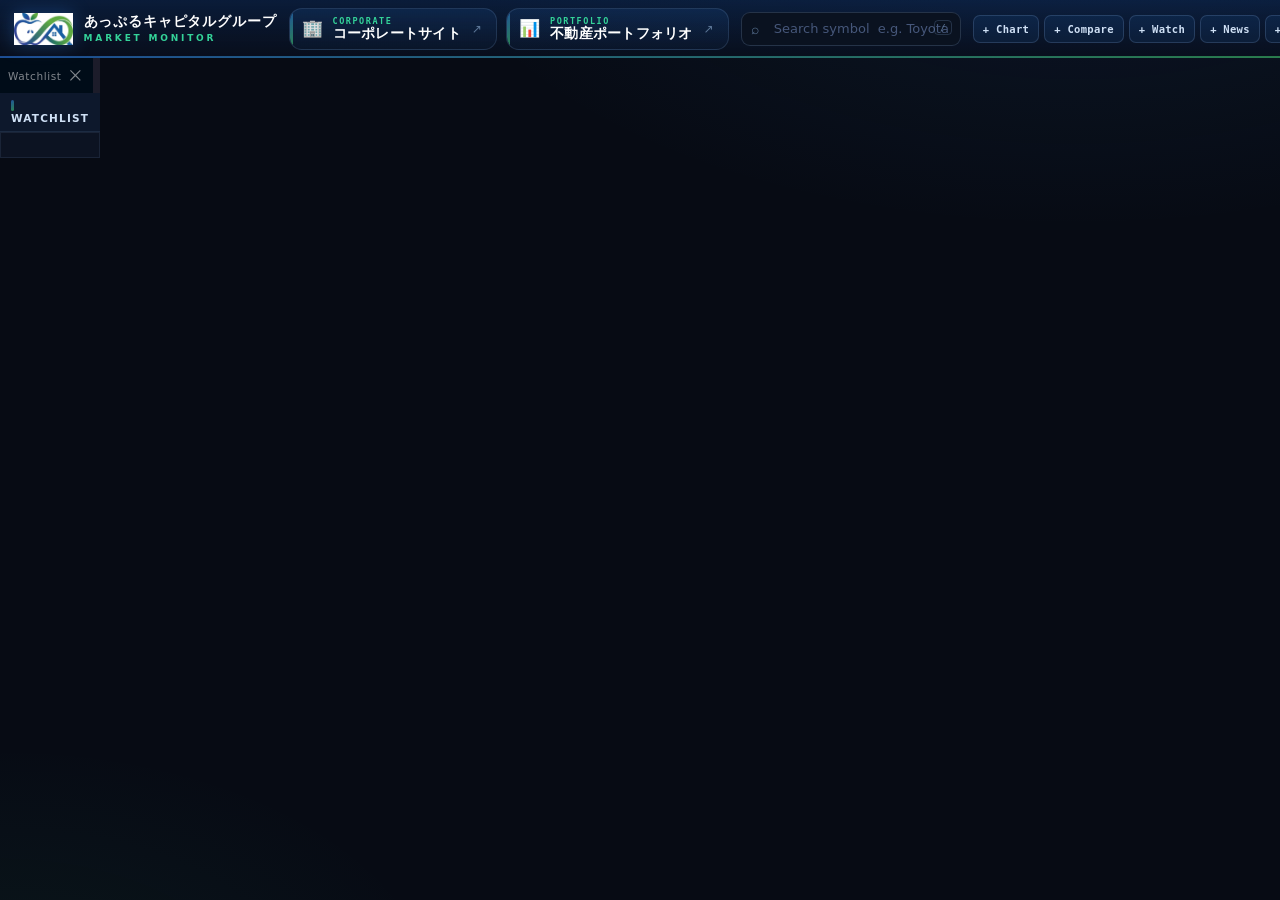
==== commit 29c53529: "Stabilize free-tier serving and refresh group-link UI server.py: markets cache 30->60s, news 120->30" ====
--- a/v3/index.html
+++ b/v3/index.html
@@ -5,26 +5,8 @@
     <link rel="icon" href="./logo.png" />
     <meta name="viewport" content="width=device-width, initial-scale=1.0" />
     <title>マーケットモニター | あっぷるキャピタルグループ</title>
-    <script src="./config.js"></script>
-    <script>
-      (function () {
-        var base = (window.MARKET_API_BASE || "").replace(/\/$/, "");
-        if (!base) return;
-        var nativeFetch = window.fetch.bind(window);
-        window.fetch = function (input, init) {
-          if (typeof input === "string" && input.indexOf("/api/") === 0) {
-            return nativeFetch(base + input, init);
-          }
-          if (input && input.url && input.url.indexOf(location.origin + "/api/") === 0) {
-            var url = new URL(input.url);
-            return nativeFetch(new Request(base + url.pathname + url.search, input), init);
-          }
-          return nativeFetch(input, init);
-        };
-      })();
-    </script>
-    <script type="module" crossorigin src="./assets/index-ofLyMVH7.js"></script>
-    <link rel="stylesheet" crossorigin href="./assets/index-DVcCnBMX.css">
+    <script type="module" crossorigin src="./assets/index-BtspeDx0.js"></script>
+    <link rel="stylesheet" crossorigin href="./assets/index-C4qrFUoD.css">
   </head>
   <body>
     <div id="root"></div>
--- a/v3/assets/index-C4qrFUoD.css
+++ b/v3/assets/index-C4qrFUoD.css
@@ -0,0 +1 @@
+:root{--bg:#070b14;--bg2:#0a1120;--panel:#0c1322;--panel2:#0e1830;--line:#7a9cc824;--line2:#7a9cc83d;--txt:#e6edf6;--dim:#8aa5c6;--dim2:#5d7798;--brand:#2f7fe0;--brand-deep:#1a5fb4;--brand-green:#34d399;--navy:#0d3066;--up:#34d399;--up-bg:#34d39921;--dn:#f0596a;--dn-bg:#f0596a21;--orange:#f59e3c;--grad:linear-gradient(135deg,#1f539e 0%,#2c854f 100%);--mono:"DejaVu Sans Mono",ui-monospace,"SF Mono","Cascadia Mono",Consolas,monospace;--sans:"Noto Sans JP",system-ui,"Segoe UI","Yu Gothic UI",Meiryo,sans-serif}*{box-sizing:border-box;margin:0;padding:0}html,body,#root{width:100%;height:100%}body{background:radial-gradient(1100px 560px at 84% -12%, #2f7fe01a, transparent 60%), radial-gradient(820px 480px at 0% 112%, #34d3990f, transparent 55%), var(--bg);color:var(--txt);font-family:var(--sans);-webkit-font-smoothing:antialiased;font-size:13px;overflow:hidden}.num{font-family:var(--mono);font-variant-numeric:tabular-nums}.up{color:var(--up)}.dn{color:var(--dn)}.app{flex-direction:column;width:100vw;height:100vh;display:flex}.dock-wrap{flex:auto;min-height:0;position:relative}.cmdbar{border-bottom:1px solid var(--line);z-index:30;background:linear-gradient(#0d306673,#080e1ce6);flex:none;align-items:center;gap:12px;height:58px;padding:0 14px;display:flex;position:relative}.cmdbar:after{content:"";background:var(--grad);opacity:.9;height:2px;position:absolute;bottom:-1px;left:0;right:0}.brand{align-items:center;gap:11px;min-width:max-content;display:flex}.brand img{filter:drop-shadow(0 0 9px #2f7fe059);height:32px}.brand .nm{letter-spacing:.06em;color:#fff;font-size:14px;font-weight:900;line-height:1.1}.brand .sub{letter-spacing:2.8px;color:var(--brand-green);margin-top:3px;font-size:9px;font-weight:800}.group-links{align-items:center;gap:9px;display:flex}.group-links .gl{color:#eaf2ff;background:linear-gradient(#2f7fe01f,#2f7fe00d);border:1px solid #7a9cc833;border-radius:13px;align-items:center;gap:10px;height:42px;padding:0 14px 0 12px;text-decoration:none;transition:transform .16s,box-shadow .16s,border-color .16s,background .16s;display:flex;position:relative;overflow:hidden}.group-links .gl:before{content:"";background:var(--grad);width:3px;position:absolute;top:0;bottom:0;left:0}.group-links .gl:hover{background:linear-gradient(#34d39929,#2f7fe01a);border-color:#34d3998c;transform:translateY(-2px);box-shadow:0 8px 20px #001e5080}.group-links .gl:active{transform:translateY(0);box-shadow:0 3px 10px #001e5066}.group-links .gl-ic{font-size:17px;line-height:1}.group-links .gl-tx{flex-direction:column;line-height:1.06;display:flex}.group-links .gl-k{font-family:var(--mono);letter-spacing:.18em;text-transform:uppercase;color:var(--brand-green);font-size:8.5px;font-weight:700}.group-links .gl-t{letter-spacing:.02em;white-space:nowrap;color:#fff;font-size:13.5px;font-weight:800}.group-links .gl-go{color:var(--dim2);margin-left:1px;font-size:12px;transition:transform .16s,color .16s}.group-links .gl:hover .gl-go{color:var(--up);transform:translate(2px,-2px)}.live{letter-spacing:1px;color:var(--up);align-items:center;gap:6px;font-size:10.5px;display:flex}.live .dot{background:var(--up);width:8px;height:8px;box-shadow:0 0 9px var(--up);border-radius:50%;animation:1.6s infinite pulse}@keyframes pulse{0%,to{opacity:1}50%{opacity:.25}}.clock{font-family:var(--mono);color:#fff;letter-spacing:1px;text-align:right;min-width:92px;margin-left:auto;font-size:16px;font-weight:600}.clock small{color:var(--dim);letter-spacing:2px;font-size:8.5px;font-weight:400;display:block}.search{flex:0 420px;min-width:220px;position:relative}.search .ipt{border:1px solid var(--line2);width:100%;height:34px;color:var(--txt);font-family:var(--sans);background:#0a1220;border-radius:9px;outline:none;padding:0 12px 0 32px;font-size:13px}.search .ipt:focus{border-color:var(--brand);box-shadow:0 0 0 2px #2f7fe02e}.search .ipt::placeholder{color:#46577a}.search .mag{color:var(--dim2);pointer-events:none;font-size:14px;position:absolute;top:9px;left:10px}.search .kbd{color:var(--dim2);border:1px solid var(--line2);font-size:9.5px;font-family:var(--mono);border-radius:4px;padding:1px 5px;position:absolute;top:8px;right:9px}.results{border:1px solid var(--line2);z-index:50;background:#0b1322;border-radius:11px;max-height:60vh;position:absolute;top:40px;left:0;right:0;overflow:hidden auto;box-shadow:0 20px 50px #000f2d99}.results .ri{cursor:pointer;border-bottom:1px solid #7a9cc80f;align-items:center;gap:10px;padding:8px 12px;display:flex}.results .ri:hover,.results .ri.sel{background:#2f7fe024}.results .ri .sym{font-family:var(--mono);color:#cfe0f5;min-width:74px;font-size:12.5px;font-weight:600}.results .ri .nm{color:var(--txt);white-space:nowrap;text-overflow:ellipsis;flex:1;font-size:12px;overflow:hidden}.results .ri .ex{color:var(--dim2);white-space:nowrap;font-size:9.5px}.results .empty{color:var(--dim2);text-align:center;padding:14px;font-size:12px}.tools{flex:none;align-items:center;gap:5px;display:flex}.toolbtn,.mini-btn{border:1px solid var(--line2);color:#cfe0f5;height:28px;font-family:var(--mono);letter-spacing:.3px;cursor:pointer;white-space:nowrap;background:#2f7fe01a;border-radius:7px;padding:0 9px;font-size:10.5px;font-weight:700;transition:transform .14s,background .14s,border-color .14s,color .14s,box-shadow .14s}.toolbtn:hover,.mini-btn:hover{border-color:var(--brand);color:#fff;background:#2f7fe038;transform:translateY(-1px);box-shadow:0 5px 14px #001e5066}.toolbtn:active,.mini-btn:active{box-shadow:none;transform:translateY(0)}.toolbtn.ghost{color:var(--dim);background:#ffffff09}.mini-btn{height:23px;padding:0 7px;font-size:9.5px}.mini-btn.on{background:var(--brand);border-color:var(--brand);color:#fff}.mini-btn.cmp-drop.hot{border-color:var(--up);color:#fff;background:#34d3992e;box-shadow:0 0 0 2px #34d39929}.drag-symbol{cursor:grab;align-items:center;gap:7px;width:100%;height:100%;display:flex}.drag-symbol:active{cursor:grabbing}.drag-grip{font-family:var(--mono);color:var(--dim2);letter-spacing:-2px;font-size:11px}.dragging-market-symbol .dock-wrap:after{content:"Drop to open chart";z-index:40;border:1px solid var(--brand);color:#cfe0f5;font-family:var(--mono);background:#0a1220eb;border-radius:8px;padding:7px 10px;font-size:11px;position:absolute;bottom:14px;right:16px;box-shadow:0 10px 30px #00000059}.pane{background:var(--panel);flex-direction:column;width:100%;height:100%;display:flex;overflow:hidden}.pane-h{border-bottom:1px solid var(--line);background:#2f7fe00d;flex:none;align-items:center;gap:9px;padding:7px 11px;display:flex}.pane-h .t{letter-spacing:1.2px;color:#cfe0f5;text-transform:uppercase;font-size:10.5px;font-weight:700}.pane-h .t:before{content:"";vertical-align:-1px;background:var(--grad);border-radius:2px;width:3px;height:11px;margin-right:7px;display:inline-block}.pane-h .sp{margin-left:auto}.pane-b{flex:auto;min-height:0;position:relative}.rng{gap:3px;display:flex}.rng button{border:1px solid var(--line2);color:var(--dim);font-family:var(--mono);cursor:pointer;background:#ffffff0a;border-radius:6px;padding:2px 7px;font-size:10px}.rng button.on{background:var(--brand);color:#fff;border-color:var(--brand)}.chart-px{font-family:var(--mono);color:#fff;font-size:15px;font-weight:700}.chart-sub{color:var(--dim2);font-size:10px;font-family:var(--mono)}.chart-state{color:var(--dim2);pointer-events:none;background:linear-gradient(#070b145c,#070b141f);place-items:center;font-size:12px;display:grid;position:absolute;inset:0}.chart-drop-zone{outline-offset:-1px;outline:1px solid #0000}.chart-drop-zone:hover{outline-color:#2f7fe029}.chart-drop-zone.hot{outline:2px solid var(--brand);outline-offset:-2px;background:linear-gradient(#2f7fe01a,#0c1322f5)}.chart-drop-zone.hot:after{content:attr(data-drop-hint);z-index:20;border:1px solid var(--brand);color:#fff;font-family:var(--mono);pointer-events:none;background:#070b14e6;border-radius:8px;padding:9px 12px;font-size:11px;position:absolute;top:50%;left:50%;transform:translate(-50%,-50%);box-shadow:0 14px 40px #00000073}.legend{align-items:center;gap:7px;min-width:0;display:flex;overflow:hidden}.legend-item{font-family:var(--mono);white-space:nowrap;align-items:center;gap:4px;font-size:10px;display:inline-flex}.legend-item b{font-weight:800}.legend-item button{border:1px solid var(--line2);width:15px;height:15px;color:var(--dim);cursor:pointer;background:#ffffff0a;border-radius:4px;font-size:10px;line-height:1}.legend-item button:hover{color:#fff;border-color:currentColor}.news-pane{flex-direction:column;display:flex}.news-filters{border-bottom:1px solid var(--line);background:#ffffff05;flex-wrap:wrap;gap:5px;max-height:88px;padding:7px 8px;display:flex;overflow:auto}.news-filters.compact{max-height:none;overflow:hidden}.filter-chip{border:1px solid var(--line2);height:24px;color:var(--dim);font-size:10px;font-family:var(--sans);cursor:pointer;white-space:nowrap;background:#ffffff09;border-radius:999px;padding:0 8px}.filter-chip.cat{color:#b8d6ff;background:#2f7fe014;font-weight:800}.filter-chip.on{color:var(--up);background:#34d39924;border-color:#34d39959}.feed{height:100%;overflow-y:auto}.news-pane .feed{flex:auto;min-height:0}.symbol-news-tools{align-items:center;gap:4px;min-width:260px;display:flex;position:relative}.symbol-news-tools input{border:1px solid var(--line2);width:150px;height:24px;color:var(--txt);font-family:var(--mono);background:#0a1220;border-radius:7px;outline:none;padding:0 7px;font-size:10.5px}.symbol-news-tools input:focus{border-color:var(--brand);box-shadow:0 0 0 2px #2f7fe024}.symbol-suggest{z-index:80;border:1px solid var(--line2);background:#0b1322;border-radius:9px;width:310px;max-height:260px;position:absolute;top:29px;left:0;overflow:auto;box-shadow:0 18px 46px #000c249e}.symbol-suggest button{width:100%;color:var(--txt);text-align:left;cursor:pointer;background:0 0;border:0;border-bottom:1px solid #7a9cc812;grid-template-columns:82px 1fr auto;align-items:center;gap:8px;padding:7px 9px;display:grid}.symbol-suggest button:hover,.symbol-suggest button.on{background:#2f7fe026}.symbol-suggest .sym{font-family:var(--mono);color:#dceaff;font-size:11px;font-weight:800}.symbol-suggest .nm{text-overflow:ellipsis;white-space:nowrap;color:#c9d6e6;min-width:0;font-size:11px;overflow:hidden}.symbol-suggest .ex{font-family:var(--mono);color:var(--dim2);font-size:9px}.nitem{color:var(--txt);border-bottom:1px solid #7a9cc80f;padding:8px 12px;text-decoration:none;display:block}.nitem:hover{background:#2f7fe014}.nitem .meta{align-items:center;gap:8px;margin-bottom:3px;display:flex}.nitem .chip{letter-spacing:.4px;color:#8fc0ff;background:#2f7fe021;border:1px solid #2f7fe047;border-radius:4px;padding:1px 5px;font-size:8.5px}.nitem .ago{color:var(--dim2);font-size:9.5px;font-family:var(--mono)}.nitem .ttl{color:#cfd9e8;font-size:11.5px;line-height:1.4}.loading{height:100%;color:var(--dim2);place-items:center;font-size:12px;display:grid}.grid-wrap{width:100%;height:100%}::-webkit-scrollbar{width:9px;height:9px}::-webkit-scrollbar-track{background:0 0}::-webkit-scrollbar-thumb{border:2px solid var(--bg);background:#1c2c46;border-radius:6px}::-webkit-scrollbar-thumb:hover{background:#2a426a}.dockview-theme-abyss{--dv-background-color:var(--bg);--dv-group-view-background-color:var(--panel);--dv-tabs-and-actions-container-background-color:#0a1020;--dv-activegroup-visiblepanel-tab-background-color:var(--panel);--dv-activegroup-hiddenpanel-tab-background-color:#0a0f1c;--dv-inactivegroup-visiblepanel-tab-background-color:#0b1220;--dv-inactivegroup-hiddenpanel-tab-background-color:#0a0f1c;--dv-activegroup-visiblepanel-tab-color:#fff;--dv-inactivegroup-visiblepanel-tab-color:var(--dim);--dv-tab-divider-color:var(--line);--dv-separator-border:var(--line);--dv-paneview-active-outline-color:var(--brand);--dv-active-sash-color:var(--brand);--dv-icon-hover-background-color:#2f7fe02e;--dv-tabs-container-scrollbar-color:#2a426a;--dv-font-family:var(--sans)}.dockview-theme-abyss .dv-default-tab{letter-spacing:.6px;font-size:10.5px}@media (width<=1100px){.tools{display:none}.search{flex:auto}}@media (width<=1080px){.group-links{display:none}.brand .nm{font-size:12px}}.dv-scrollable{position:relative;overflow:hidden}.dv-scrollable .dv-scrollbar{will-change:background-color, transform;backface-visibility:hidden;background-color:#0000;border-radius:2px;transition:background-color 1s ease-in-out;position:absolute;transform:translate(0,0)}.dv-scrollable .dv-scrollbar-horizontal{height:4px;bottom:0;left:0}.dv-scrollable .dv-scrollbar-vertical{width:4px;top:0;right:0}.dv-scrollable:hover .dv-scrollbar,.dv-scrollable.dv-scrollable-resizing .dv-scrollbar,.dv-scrollable.dv-scrollable-scrolling .dv-scrollbar{background-color:var(--dv-scrollbar-background-color,#ffffff40)}.dv-svg{fill:currentColor;stroke:currentColor;stroke-width:0;line-height:1;display:inline-block}.dockview-theme-dark{--dv-paneview-active-outline-color:dodgerblue;--dv-tabs-and-actions-container-font-size:13px;--dv-tabs-and-actions-container-height:35px;--dv-drag-over-background-color:#53595d80;--dv-drag-over-border-color:transparent;--dv-tabs-container-scrollbar-color:#888;--dv-icon-hover-background-color:#5a5d5e4f;--dv-floating-box-shadow:0 8px 32px #0006, 0 2px 8px #00000040;--dv-floating-border:1px solid #ffffff1a;--dv-overlay-z-index:999;--dv-tab-font-size:inherit;--dv-border-radius:0px;--dv-tab-margin:0;--dv-sash-color:transparent;--dv-active-sash-color:transparent;--dv-active-sash-transition-duration:.1s;--dv-active-sash-transition-delay:.5s;--dv-spacing-padding:0px;--dv-tab-border-radius:0px;--dv-sash-border-radius:0px;--dv-dropdown-border-radius:0px;--dv-tab-close-icon-size:inherit;--dv-floating-group-border:none;--dv-drag-over-border:none;--dv-floating-group-dragging-opacity:.5;--dv-tab-group-color-grey:#5f6368;--dv-tab-group-color-blue:#1a73e8;--dv-tab-group-color-red:#d93025;--dv-tab-group-color-yellow:#f9ab00;--dv-tab-group-color-green:#188038;--dv-tab-group-color-pink:#d01884;--dv-tab-group-color-purple:#a142f4;--dv-tab-group-color-cyan:#007b83;--dv-tab-group-color-orange:#e8710a;--dv-tab-group-chip-padding:4px 8px;--dv-tab-group-chip-border-radius:6px;--dv-tab-group-chip-font-size:11px;--dv-tab-group-line-height:2px;--dv-tab-group-line-opacity:.6}.dockview-theme-dark .dv-drop-target-container .dv-drop-target-anchor.dv-drop-target-anchor-container-changed{opacity:0;transition:none}.dockview-theme-dark{--dv-group-view-background-color:#1e1e1e;--dv-tabs-and-actions-container-background-color:#252526;--dv-activegroup-visiblepanel-tab-background-color:#1e1e1e;--dv-activegroup-hiddenpanel-tab-background-color:#2d2d2d;--dv-inactivegroup-visiblepanel-tab-background-color:#1e1e1e;--dv-inactivegroup-hiddenpanel-tab-background-color:#2d2d2d;--dv-tab-divider-color:#1e1e1e;--dv-activegroup-visiblepanel-tab-color:white;--dv-activegroup-hiddenpanel-tab-color:#969696;--dv-inactivegroup-visiblepanel-tab-color:#8f8f8f;--dv-inactivegroup-hiddenpanel-tab-color:#626262;--dv-separator-border:#444;--dv-paneview-header-border-color:#ccc3}.dockview-theme-light{--dv-paneview-active-outline-color:dodgerblue;--dv-tabs-and-actions-container-font-size:13px;--dv-tabs-and-actions-container-height:35px;--dv-drag-over-background-color:#53595d80;--dv-drag-over-border-color:transparent;--dv-tabs-container-scrollbar-color:#888;--dv-icon-hover-background-color:#5a5d5e4f;--dv-floating-box-shadow:0 8px 32px #0006, 0 2px 8px #00000040;--dv-floating-border:1px solid #ffffff1a;--dv-overlay-z-index:999;--dv-tab-font-size:inherit;--dv-border-radius:0px;--dv-tab-margin:0;--dv-sash-color:transparent;--dv-active-sash-color:transparent;--dv-active-sash-transition-duration:.1s;--dv-active-sash-transition-delay:.5s;--dv-spacing-padding:0px;--dv-tab-border-radius:0px;--dv-sash-border-radius:0px;--dv-dropdown-border-radius:0px;--dv-tab-close-icon-size:inherit;--dv-floating-group-border:none;--dv-drag-over-border:none;--dv-floating-group-dragging-opacity:.5;--dv-tab-group-color-grey:#5f6368;--dv-tab-group-color-blue:#1a73e8;--dv-tab-group-color-red:#d93025;--dv-tab-group-color-yellow:#f9ab00;--dv-tab-group-color-green:#188038;--dv-tab-group-color-pink:#d01884;--dv-tab-group-color-purple:#a142f4;--dv-tab-group-color-cyan:#007b83;--dv-tab-group-color-orange:#e8710a;--dv-tab-group-chip-padding:4px 8px;--dv-tab-group-chip-border-radius:6px;--dv-tab-group-chip-font-size:11px;--dv-tab-group-line-height:2px;--dv-tab-group-line-opacity:.6}.dockview-theme-light .dv-drop-target-container .dv-drop-target-anchor.dv-drop-target-anchor-container-changed{opacity:0;transition:none}.dockview-theme-light{--dv-group-view-background-color:white;--dv-tabs-and-actions-container-background-color:#f3f3f3;--dv-activegroup-visiblepanel-tab-background-color:white;--dv-activegroup-hiddenpanel-tab-background-color:#ececec;--dv-inactivegroup-visiblepanel-tab-background-color:white;--dv-inactivegroup-hiddenpanel-tab-background-color:#ececec;--dv-tab-divider-color:white;--dv-activegroup-visiblepanel-tab-color:#333;--dv-activegroup-hiddenpanel-tab-color:#333333b3;--dv-inactivegroup-visiblepanel-tab-color:#333333b3;--dv-inactivegroup-hiddenpanel-tab-color:#33333359;--dv-separator-border:#80808059;--dv-paneview-header-border-color:#333;--dv-scrollbar-background-color:#00000040;--dv-floating-box-shadow:0 8px 32px #0000001f, 0 2px 8px #00000014;--dv-floating-border:1px solid #0000001a}.dockview-theme-vs{--dv-paneview-active-outline-color:dodgerblue;--dv-tabs-and-actions-container-font-size:13px;--dv-tabs-and-actions-container-height:35px;--dv-drag-over-background-color:#53595d80;--dv-drag-over-border-color:transparent;--dv-tabs-container-scrollbar-color:#888;--dv-icon-hover-background-color:#5a5d5e4f;--dv-floating-box-shadow:0 8px 32px #0006, 0 2px 8px #00000040;--dv-floating-border:1px solid #ffffff1a;--dv-overlay-z-index:999;--dv-tab-font-size:inherit;--dv-border-radius:0px;--dv-tab-margin:0;--dv-sash-color:transparent;--dv-active-sash-color:transparent;--dv-active-sash-transition-duration:.1s;--dv-active-sash-transition-delay:.5s;--dv-spacing-padding:0px;--dv-tab-border-radius:0px;--dv-sash-border-radius:0px;--dv-dropdown-border-radius:0px;--dv-tab-close-icon-size:inherit;--dv-floating-group-border:none;--dv-drag-over-border:none;--dv-floating-group-dragging-opacity:.5;--dv-tab-group-color-grey:#5f6368;--dv-tab-group-color-blue:#1a73e8;--dv-tab-group-color-red:#d93025;--dv-tab-group-color-yellow:#f9ab00;--dv-tab-group-color-green:#188038;--dv-tab-group-color-pink:#d01884;--dv-tab-group-color-purple:#a142f4;--dv-tab-group-color-cyan:#007b83;--dv-tab-group-color-orange:#e8710a;--dv-tab-group-chip-padding:4px 8px;--dv-tab-group-chip-border-radius:6px;--dv-tab-group-chip-font-size:11px;--dv-tab-group-line-height:2px;--dv-tab-group-line-opacity:.6}.dockview-theme-vs .dv-drop-target-container .dv-drop-target-anchor.dv-drop-target-anchor-container-changed{opacity:0;transition:none}.dockview-theme-vs{--dv-group-view-background-color:#1e1e1e;--dv-tabs-and-actions-container-background-color:#2d2d30;--dv-activegroup-visiblepanel-tab-background-color:#007acc;--dv-activegroup-hiddenpanel-tab-background-color:#2d2d2d;--dv-inactivegroup-visiblepanel-tab-background-color:#3f3f46;--dv-inactivegroup-hiddenpanel-tab-background-color:#2d2d2d;--dv-tab-divider-color:#1e1e1e;--dv-activegroup-visiblepanel-tab-color:white;--dv-activegroup-hiddenpanel-tab-color:white;--dv-inactivegroup-visiblepanel-tab-color:white;--dv-inactivegroup-hiddenpanel-tab-color:white;--dv-separator-border:#444;--dv-paneview-header-border-color:#ccc3;--dv-tabs-and-actions-container-height:20px;--dv-tabs-and-actions-container-font-size:11px}.dockview-theme-vs .dv-groupview.dv-active-group>.dv-tabs-and-actions-container{box-sizing:content-box;border-bottom:2px solid var(--dv-activegroup-visiblepanel-tab-background-color)}.dockview-theme-vs .dv-groupview.dv-active-group>.dv-tabs-and-actions-container .dv-tab.dv-active-tab{border-top:2px solid var(--dv-activegroup-visiblepanel-tab-background-color)}.dockview-theme-vs .dv-groupview.dv-active-group>.dv-tabs-and-actions-container .dv-tab.dv-inactive-tab{border-top:2px solid var(--dv-activegroup-hiddenpanel-tab-background-color)}.dockview-theme-vs .dv-groupview.dv-inactive-group>.dv-tabs-and-actions-container{box-sizing:content-box;border-bottom:2px solid var(--dv-inactivegroup-visiblepanel-tab-background-color)}.dockview-theme-vs .dv-groupview.dv-inactive-group>.dv-tabs-and-actions-container .dv-tab.dv-active-tab{border-top:2px solid var(--dv-inactivegroup-visiblepanel-tab-background-color)}.dockview-theme-vs .dv-groupview.dv-inactive-group>.dv-tabs-and-actions-container .dv-tab.dv-inactive-tab{border-top:2px solid var(--dv-inactivegroup-hiddenpanel-tab-background-color)}.dockview-theme-abyss{--dv-paneview-active-outline-color:dodgerblue;--dv-tabs-and-actions-container-font-size:13px;--dv-tabs-and-actions-container-height:35px;--dv-drag-over-background-color:#53595d80;--dv-drag-over-border-color:transparent;--dv-tabs-container-scrollbar-color:#888;--dv-icon-hover-background-color:#5a5d5e4f;--dv-floating-box-shadow:0 8px 32px #0006, 0 2px 8px #00000040;--dv-floating-border:1px solid #ffffff1a;--dv-overlay-z-index:999;--dv-tab-font-size:inherit;--dv-border-radius:0px;--dv-tab-margin:0;--dv-sash-color:transparent;--dv-active-sash-color:transparent;--dv-active-sash-transition-duration:.1s;--dv-active-sash-transition-delay:.5s;--dv-spacing-padding:0px;--dv-tab-border-radius:0px;--dv-sash-border-radius:0px;--dv-dropdown-border-radius:0px;--dv-tab-close-icon-size:inherit;--dv-floating-group-border:none;--dv-drag-over-border:none;--dv-floating-group-dragging-opacity:.5;--dv-tab-group-color-grey:#5f6368;--dv-tab-group-color-blue:#1a73e8;--dv-tab-group-color-red:#d93025;--dv-tab-group-color-yellow:#f9ab00;--dv-tab-group-color-green:#188038;--dv-tab-group-color-pink:#d01884;--dv-tab-group-color-purple:#a142f4;--dv-tab-group-color-cyan:#007b83;--dv-tab-group-color-orange:#e8710a;--dv-tab-group-chip-padding:4px 8px;--dv-tab-group-chip-border-radius:6px;--dv-tab-group-chip-font-size:11px;--dv-tab-group-line-height:2px;--dv-tab-group-line-opacity:.6}.dockview-theme-abyss .dv-drop-target-container .dv-drop-target-anchor.dv-drop-target-anchor-container-changed{opacity:0;transition:none}.dockview-theme-abyss{--dv-color-abyss-dark:#000c18;--dv-color-abyss:#10192c;--dv-color-abyss-light:#1c1c2a;--dv-color-abyss-lighter:#2b2b4a;--dv-color-abyss-accent:#5b1ecf;--dv-color-abyss-primary-text:white;--dv-color-abyss-secondary-text:#9497a9;--dv-group-view-background-color:var(--dv-color-abyss-dark);--dv-tabs-and-actions-container-background-color:var(--dv-color-abyss-light);--dv-activegroup-visiblepanel-tab-background-color:var(--dv-color-abyss-dark);--dv-activegroup-hiddenpanel-tab-background-color:var(--dv-color-abyss);--dv-inactivegroup-visiblepanel-tab-background-color:var(--dv-color-abyss-dark);--dv-inactivegroup-hiddenpanel-tab-background-color:var(--dv-color-abyss);--dv-tab-divider-color:var(--dv-color-abyss-lighter);--dv-activegroup-visiblepanel-tab-color:white;--dv-activegroup-hiddenpanel-tab-color:#ffffff80;--dv-inactivegroup-visiblepanel-tab-color:#ffffff80;--dv-inactivegroup-hiddenpanel-tab-color:#ffffff40;--dv-separator-border:var(--dv-color-abyss-lighter);--dv-paneview-header-border-color:var(--dv-color-abyss-lighter);--dv-paneview-active-outline-color:#596f99}.dockview-theme-dracula{--dv-paneview-active-outline-color:dodgerblue;--dv-tabs-and-actions-container-font-size:13px;--dv-tabs-and-actions-container-height:35px;--dv-drag-over-background-color:#53595d80;--dv-drag-over-border-color:transparent;--dv-tabs-container-scrollbar-color:#888;--dv-icon-hover-background-color:#5a5d5e4f;--dv-floating-box-shadow:0 8px 32px #0006, 0 2px 8px #00000040;--dv-floating-border:1px solid #ffffff1a;--dv-overlay-z-index:999;--dv-tab-font-size:inherit;--dv-border-radius:0px;--dv-tab-margin:0;--dv-sash-color:transparent;--dv-active-sash-color:transparent;--dv-active-sash-transition-duration:.1s;--dv-active-sash-transition-delay:.5s;--dv-spacing-padding:0px;--dv-tab-border-radius:0px;--dv-sash-border-radius:0px;--dv-dropdown-border-radius:0px;--dv-tab-close-icon-size:inherit;--dv-floating-group-border:none;--dv-drag-over-border:none;--dv-floating-group-dragging-opacity:.5;--dv-tab-group-color-grey:#5f6368;--dv-tab-group-color-blue:#1a73e8;--dv-tab-group-color-red:#d93025;--dv-tab-group-color-yellow:#f9ab00;--dv-tab-group-color-green:#188038;--dv-tab-group-color-pink:#d01884;--dv-tab-group-color-purple:#a142f4;--dv-tab-group-color-cyan:#007b83;--dv-tab-group-color-orange:#e8710a;--dv-tab-group-chip-padding:4px 8px;--dv-tab-group-chip-border-radius:6px;--dv-tab-group-chip-font-size:11px;--dv-tab-group-line-height:2px;--dv-tab-group-line-opacity:.6}.dockview-theme-dracula .dv-drop-target-container .dv-drop-target-anchor.dv-drop-target-anchor-container-changed{opacity:0;transition:none}.dockview-theme-dracula{--dv-group-view-background-color:#282a36;--dv-tabs-and-actions-container-background-color:#191a21;--dv-activegroup-visiblepanel-tab-background-color:#282a36;--dv-activegroup-hiddenpanel-tab-background-color:#21222c;--dv-inactivegroup-visiblepanel-tab-background-color:#282a36;--dv-inactivegroup-hiddenpanel-tab-background-color:#21222c;--dv-tab-divider-color:#191a21;--dv-activegroup-visiblepanel-tab-color:#f8f8f2;--dv-activegroup-hiddenpanel-tab-color:#6272a4;--dv-inactivegroup-visiblepanel-tab-color:#f8f8f280;--dv-inactivegroup-hiddenpanel-tab-color:#6272a480;--dv-separator-border:#bd93f9;--dv-paneview-header-border-color:#bd93f9;--dv-paneview-active-outline-color:#6272a4}.dockview-theme-dracula .dv-groupview.dv-active-group>.dv-tabs-and-actions-container .dv-tabs-container>.dv-tab.dv-active-tab{position:relative}.dockview-theme-dracula .dv-groupview.dv-active-group>.dv-tabs-and-actions-container .dv-tabs-container>.dv-tab.dv-active-tab:after{content:"";z-index:999;background-color:#94527e;width:100%;height:1px;position:absolute;top:0;left:0}.dockview-theme-dracula .dv-groupview.dv-inactive-group>.dv-tabs-and-actions-container .dv-tabs-container>.dv-tab.dv-active-tab{position:relative}.dockview-theme-dracula .dv-groupview.dv-inactive-group>.dv-tabs-and-actions-container .dv-tabs-container>.dv-tab.dv-active-tab:after{content:"";z-index:999;background-color:#5e3d5a;width:100%;height:1px;position:absolute;bottom:0;left:0}.dockview-theme-nord{--dv-paneview-active-outline-color:dodgerblue;--dv-tabs-and-actions-container-font-size:13px;--dv-tabs-and-actions-container-height:35px;--dv-drag-over-background-color:#53595d80;--dv-drag-over-border-color:transparent;--dv-tabs-container-scrollbar-color:#888;--dv-icon-hover-background-color:#5a5d5e4f;--dv-floating-box-shadow:0 8px 32px #0006, 0 2px 8px #00000040;--dv-floating-border:1px solid #ffffff1a;--dv-overlay-z-index:999;--dv-tab-font-size:inherit;--dv-border-radius:0px;--dv-tab-margin:0;--dv-sash-color:transparent;--dv-active-sash-color:transparent;--dv-active-sash-transition-duration:.1s;--dv-active-sash-transition-delay:.5s;--dv-spacing-padding:0px;--dv-tab-border-radius:0px;--dv-sash-border-radius:0px;--dv-dropdown-border-radius:0px;--dv-tab-close-icon-size:inherit;--dv-floating-group-border:none;--dv-drag-over-border:none;--dv-floating-group-dragging-opacity:.5;--dv-tab-group-color-grey:#5f6368;--dv-tab-group-color-blue:#1a73e8;--dv-tab-group-color-red:#d93025;--dv-tab-group-color-yellow:#f9ab00;--dv-tab-group-color-green:#188038;--dv-tab-group-color-pink:#d01884;--dv-tab-group-color-purple:#a142f4;--dv-tab-group-color-cyan:#007b83;--dv-tab-group-color-orange:#e8710a;--dv-tab-group-chip-padding:4px 8px;--dv-tab-group-chip-border-radius:6px;--dv-tab-group-chip-font-size:11px;--dv-tab-group-line-height:2px;--dv-tab-group-line-opacity:.6}.dockview-theme-nord .dv-drop-target-container .dv-drop-target-anchor.dv-drop-target-anchor-container-changed{opacity:0;transition:none}.dockview-theme-nord{--dv-color-nord-polar-0:#2e3440;--dv-color-nord-polar-1:#3b4252;--dv-color-nord-polar-2:#434c5e;--dv-color-nord-polar-3:#4c566a;--dv-color-nord-frost:#88c0d0;--dv-color-nord-frost-2:#81a1c1;--dv-color-nord-snow-0:#eceff4;--dv-color-nord-snow-1:#d8dee9;--dv-group-view-background-color:var(--dv-color-nord-polar-0);--dv-tabs-and-actions-container-background-color:var(--dv-color-nord-polar-1);--dv-activegroup-visiblepanel-tab-background-color:var(--dv-color-nord-polar-0);--dv-activegroup-hiddenpanel-tab-background-color:var(--dv-color-nord-polar-2);--dv-inactivegroup-visiblepanel-tab-background-color:var(--dv-color-nord-polar-1);--dv-inactivegroup-hiddenpanel-tab-background-color:var(--dv-color-nord-polar-2);--dv-activegroup-visiblepanel-tab-color:var(--dv-color-nord-snow-0);--dv-activegroup-hiddenpanel-tab-color:var(--dv-color-nord-snow-1);--dv-inactivegroup-visiblepanel-tab-color:#8a9bbf;--dv-inactivegroup-hiddenpanel-tab-color:#5e6f8e;--dv-separator-border:var(--dv-color-nord-polar-3);--dv-paneview-active-outline-color:var(--dv-color-nord-frost);--dv-active-sash-color:var(--dv-color-nord-frost);--dv-scrollbar-background-color:#4c566a80}.dockview-theme-nord .dv-groupview.dv-active-group>.dv-tabs-and-actions-container .dv-tabs-container>.dv-tab.dv-active-tab{position:relative}.dockview-theme-nord .dv-groupview.dv-active-group>.dv-tabs-and-actions-container .dv-tabs-container>.dv-tab.dv-active-tab:after{content:"";background-color:var(--dv-color-nord-frost);z-index:999;width:100%;height:2px;position:absolute;bottom:0;left:0}.dockview-theme-nord .dv-groupview.dv-inactive-group>.dv-tabs-and-actions-container .dv-tabs-container>.dv-tab.dv-active-tab{position:relative}.dockview-theme-nord .dv-groupview.dv-inactive-group>.dv-tabs-and-actions-container .dv-tabs-container>.dv-tab.dv-active-tab:after{content:"";background-color:var(--dv-color-nord-frost-2);z-index:999;width:100%;height:2px;position:absolute;bottom:0;left:0}.dockview-theme-nord-spaced{--dv-paneview-active-outline-color:dodgerblue;--dv-tabs-and-actions-container-font-size:13px;--dv-tabs-and-actions-container-height:44px;--dv-drag-over-background-color:#53595d80;--dv-drag-over-border-color:transparent;--dv-tabs-container-scrollbar-color:#888;--dv-icon-hover-background-color:#5a5d5e4f;--dv-floating-box-shadow:0 8px 32px #0006, 0 2px 8px #00000040;--dv-floating-border:1px solid #ffffff1a;--dv-overlay-z-index:999;--dv-tab-font-size:12px;--dv-border-radius:20px;--dv-tab-margin:.5rem .25rem;--dv-sash-color:transparent;--dv-active-sash-color:transparent;--dv-active-sash-transition-duration:.1s;--dv-active-sash-transition-delay:.5s;--dv-spacing-padding:10px;--dv-tab-border-radius:8px;--dv-sash-border-radius:4px;--dv-dropdown-border-radius:8px;--dv-tab-close-icon-size:8px;--dv-floating-group-border:2px solid var(--dv-group-view-background-color);--dv-drag-over-border:none;--dv-floating-group-dragging-opacity:.5;--dv-tab-group-color-grey:#5f6368;--dv-tab-group-color-blue:#1a73e8;--dv-tab-group-color-red:#d93025;--dv-tab-group-color-yellow:#f9ab00;--dv-tab-group-color-green:#188038;--dv-tab-group-color-pink:#d01884;--dv-tab-group-color-purple:#a142f4;--dv-tab-group-color-cyan:#007b83;--dv-tab-group-color-orange:#e8710a;--dv-tab-group-chip-padding:4px 8px;--dv-tab-group-chip-border-radius:6px;--dv-tab-group-chip-font-size:11px;--dv-tab-group-line-height:2px;--dv-tab-group-line-opacity:.6;box-sizing:border-box;padding:var(--dv-spacing-padding);background-color:var(--dv-group-view-background-color)}.dv-shell .dockview-theme-nord-spaced{padding:0}.dockview-theme-nord-spaced .dv-resize-container:has(>.dv-groupview){border-radius:8px}.dockview-theme-nord-spaced .dv-sash{border-radius:var(--dv-sash-border-radius)}.dockview-theme-nord-spaced .dv-drop-target-anchor{border-radius:calc(var(--dv-border-radius) / 4)}.dockview-theme-nord-spaced .dv-drop-target-anchor.dv-drop-target-content{border-radius:var(--dv-border-radius)}.dockview-theme-nord-spaced .dv-resize-container{border:none;border-radius:var(--dv-border-radius)!important}.dockview-theme-nord-spaced .dv-resize-container .dv-groupview{border:var(--dv-floating-group-border)}.dockview-theme-nord-spaced .dv-tabs-overflow-container,.dockview-theme-nord-spaced .dv-tabs-overflow-dropdown-default{border-radius:var(--dv-dropdown-border-radius);height:unset!important}.dockview-theme-nord-spaced .dv-render-overlay{border-bottom-left-radius:var(--dv-border-radius);border-bottom-right-radius:var(--dv-border-radius)}.dockview-theme-nord-spaced .dv-tab{border-radius:var(--dv-tab-border-radius)}.dockview-theme-nord-spaced .dv-tab .dv-svg{height:var(--dv-tab-close-icon-size);width:var(--dv-tab-close-icon-size)}.dockview-theme-nord-spaced .dv-tabs-container-vertical .dv-tab{margin:.25rem .5rem}.dockview-theme-nord-spaced .dv-groupview{border-radius:var(--dv-border-radius)}.dockview-theme-nord-spaced .dv-groupview .dv-tabs-and-actions-container{padding:0px calc(var(--dv-border-radius) / 2)}.dockview-theme-nord-spaced .dv-groupview .dv-tabs-and-actions-container.dv-groupview-header-vertical{padding:calc(var(--dv-border-radius) / 2) 0}.dockview-theme-nord-spaced .dv-groupview .dv-content-container{background-color:var(--dv-tabs-and-actions-container-background-color);border-bottom-left-radius:var(--dv-border-radius);border-bottom-right-radius:var(--dv-border-radius)}.dockview-theme-nord-spaced{--dv-color-nord-polar-0:#2e3440;--dv-color-nord-polar-1:#3b4252;--dv-color-nord-polar-2:#434c5e;--dv-color-nord-polar-3:#4c566a;--dv-color-nord-frost:#88c0d0;--dv-color-nord-frost-2:#81a1c1;--dv-color-nord-snow-0:#eceff4;--dv-color-nord-snow-1:#d8dee9;--dv-group-view-background-color:var(--dv-color-nord-polar-0);--dv-tabs-and-actions-container-background-color:var(--dv-color-nord-polar-1);--dv-activegroup-visiblepanel-tab-background-color:var(--dv-color-nord-polar-2);--dv-activegroup-hiddenpanel-tab-background-color:var(--dv-color-nord-polar-1);--dv-inactivegroup-visiblepanel-tab-background-color:var(--dv-color-nord-polar-2);--dv-inactivegroup-hiddenpanel-tab-background-color:var(--dv-color-nord-polar-1);--dv-activegroup-visiblepanel-tab-color:var(--dv-color-nord-snow-0);--dv-activegroup-hiddenpanel-tab-color:var(--dv-color-nord-snow-1);--dv-inactivegroup-visiblepanel-tab-color:#8a9bbf;--dv-inactivegroup-hiddenpanel-tab-color:#5e6f8e;--dv-separator-border:transparent;--dv-paneview-active-outline-color:var(--dv-color-nord-frost);--dv-active-sash-color:var(--dv-color-nord-frost);--dv-scrollbar-background-color:#4c566a80;--dv-floating-group-border:2px solid var(--dv-color-nord-polar-0)}.dockview-theme-catppuccin-mocha{--dv-paneview-active-outline-color:dodgerblue;--dv-tabs-and-actions-container-font-size:13px;--dv-tabs-and-actions-container-height:35px;--dv-drag-over-background-color:#53595d80;--dv-drag-over-border-color:transparent;--dv-tabs-container-scrollbar-color:#888;--dv-icon-hover-background-color:#5a5d5e4f;--dv-floating-box-shadow:0 8px 32px #0006, 0 2px 8px #00000040;--dv-floating-border:1px solid #ffffff1a;--dv-overlay-z-index:999;--dv-tab-font-size:inherit;--dv-border-radius:0px;--dv-tab-margin:0;--dv-sash-color:transparent;--dv-active-sash-color:transparent;--dv-active-sash-transition-duration:.1s;--dv-active-sash-transition-delay:.5s;--dv-spacing-padding:0px;--dv-tab-border-radius:0px;--dv-sash-border-radius:0px;--dv-dropdown-border-radius:0px;--dv-tab-close-icon-size:inherit;--dv-floating-group-border:none;--dv-drag-over-border:none;--dv-floating-group-dragging-opacity:.5;--dv-tab-group-color-grey:#5f6368;--dv-tab-group-color-blue:#1a73e8;--dv-tab-group-color-red:#d93025;--dv-tab-group-color-yellow:#f9ab00;--dv-tab-group-color-green:#188038;--dv-tab-group-color-pink:#d01884;--dv-tab-group-color-purple:#a142f4;--dv-tab-group-color-cyan:#007b83;--dv-tab-group-color-orange:#e8710a;--dv-tab-group-chip-padding:4px 8px;--dv-tab-group-chip-border-radius:6px;--dv-tab-group-chip-font-size:11px;--dv-tab-group-line-height:2px;--dv-tab-group-line-opacity:.6}.dockview-theme-catppuccin-mocha .dv-drop-target-container .dv-drop-target-anchor.dv-drop-target-anchor-container-changed{opacity:0;transition:none}.dockview-theme-catppuccin-mocha{--dv-color-mocha-crust:#11111b;--dv-color-mocha-mantle:#181825;--dv-color-mocha-base:#1e1e2e;--dv-color-mocha-surface0:#313244;--dv-color-mocha-surface1:#45475a;--dv-color-mocha-text:#cdd6f4;--dv-color-mocha-subtext1:#bac2de;--dv-color-mocha-subtext0:#a6adc8;--dv-color-mocha-mauve:#cba6f7;--dv-color-mocha-lavender:#b4befe;--dv-group-view-background-color:var(--dv-color-mocha-base);--dv-tabs-and-actions-container-background-color:var(--dv-color-mocha-mantle);--dv-activegroup-visiblepanel-tab-background-color:var(--dv-color-mocha-base);--dv-activegroup-hiddenpanel-tab-background-color:var(--dv-color-mocha-surface0);--dv-inactivegroup-visiblepanel-tab-background-color:var(--dv-color-mocha-mantle);--dv-inactivegroup-hiddenpanel-tab-background-color:var(--dv-color-mocha-crust);--dv-activegroup-visiblepanel-tab-color:var(--dv-color-mocha-text);--dv-activegroup-hiddenpanel-tab-color:var(--dv-color-mocha-subtext1);--dv-inactivegroup-visiblepanel-tab-color:var(--dv-color-mocha-subtext0);--dv-inactivegroup-hiddenpanel-tab-color:#a6adc880;--dv-separator-border:var(--dv-color-mocha-surface1);--dv-paneview-active-outline-color:var(--dv-color-mocha-mauve);--dv-active-sash-color:var(--dv-color-mocha-mauve);--dv-scrollbar-background-color:#313244cc}.dockview-theme-catppuccin-mocha .dv-groupview.dv-active-group>.dv-tabs-and-actions-container .dv-tabs-container>.dv-tab.dv-active-tab{position:relative}.dockview-theme-catppuccin-mocha .dv-groupview.dv-active-group>.dv-tabs-and-actions-container .dv-tabs-container>.dv-tab.dv-active-tab:after{content:"";background-color:var(--dv-color-mocha-mauve);z-index:999;width:100%;height:2px;position:absolute;top:0;left:0}.dockview-theme-catppuccin-mocha .dv-groupview.dv-inactive-group>.dv-tabs-and-actions-container .dv-tabs-container>.dv-tab.dv-active-tab{position:relative}.dockview-theme-catppuccin-mocha .dv-groupview.dv-inactive-group>.dv-tabs-and-actions-container .dv-tabs-container>.dv-tab.dv-active-tab:after{content:"";z-index:999;background-color:#b4befe66;width:100%;height:2px;position:absolute;top:0;left:0}.dockview-theme-catppuccin-mocha-spaced{--dv-paneview-active-outline-color:dodgerblue;--dv-tabs-and-actions-container-font-size:13px;--dv-tabs-and-actions-container-height:44px;--dv-drag-over-background-color:#53595d80;--dv-drag-over-border-color:transparent;--dv-tabs-container-scrollbar-color:#888;--dv-icon-hover-background-color:#5a5d5e4f;--dv-floating-box-shadow:0 8px 32px #0006, 0 2px 8px #00000040;--dv-floating-border:1px solid #ffffff1a;--dv-overlay-z-index:999;--dv-tab-font-size:12px;--dv-border-radius:20px;--dv-tab-margin:.5rem .25rem;--dv-sash-color:transparent;--dv-active-sash-color:transparent;--dv-active-sash-transition-duration:.1s;--dv-active-sash-transition-delay:.5s;--dv-spacing-padding:10px;--dv-tab-border-radius:8px;--dv-sash-border-radius:4px;--dv-dropdown-border-radius:8px;--dv-tab-close-icon-size:8px;--dv-floating-group-border:2px solid var(--dv-group-view-background-color);--dv-drag-over-border:none;--dv-floating-group-dragging-opacity:.5;--dv-tab-group-color-grey:#5f6368;--dv-tab-group-color-blue:#1a73e8;--dv-tab-group-color-red:#d93025;--dv-tab-group-color-yellow:#f9ab00;--dv-tab-group-color-green:#188038;--dv-tab-group-color-pink:#d01884;--dv-tab-group-color-purple:#a142f4;--dv-tab-group-color-cyan:#007b83;--dv-tab-group-color-orange:#e8710a;--dv-tab-group-chip-padding:4px 8px;--dv-tab-group-chip-border-radius:6px;--dv-tab-group-chip-font-size:11px;--dv-tab-group-line-height:2px;--dv-tab-group-line-opacity:.6;box-sizing:border-box;padding:var(--dv-spacing-padding);background-color:var(--dv-group-view-background-color)}.dv-shell .dockview-theme-catppuccin-mocha-spaced{padding:0}.dockview-theme-catppuccin-mocha-spaced .dv-resize-container:has(>.dv-groupview){border-radius:8px}.dockview-theme-catppuccin-mocha-spaced .dv-sash{border-radius:var(--dv-sash-border-radius)}.dockview-theme-catppuccin-mocha-spaced .dv-drop-target-anchor{border-radius:calc(var(--dv-border-radius) / 4)}.dockview-theme-catppuccin-mocha-spaced .dv-drop-target-anchor.dv-drop-target-content{border-radius:var(--dv-border-radius)}.dockview-theme-catppuccin-mocha-spaced .dv-resize-container{border:none;border-radius:var(--dv-border-radius)!important}.dockview-theme-catppuccin-mocha-spaced .dv-resize-container .dv-groupview{border:var(--dv-floating-group-border)}.dockview-theme-catppuccin-mocha-spaced .dv-tabs-overflow-container,.dockview-theme-catppuccin-mocha-spaced .dv-tabs-overflow-dropdown-default{border-radius:var(--dv-dropdown-border-radius);height:unset!important}.dockview-theme-catppuccin-mocha-spaced .dv-render-overlay{border-bottom-left-radius:var(--dv-border-radius);border-bottom-right-radius:var(--dv-border-radius)}.dockview-theme-catppuccin-mocha-spaced .dv-tab{border-radius:var(--dv-tab-border-radius)}.dockview-theme-catppuccin-mocha-spaced .dv-tab .dv-svg{height:var(--dv-tab-close-icon-size);width:var(--dv-tab-close-icon-size)}.dockview-theme-catppuccin-mocha-spaced .dv-tabs-container-vertical .dv-tab{margin:.25rem .5rem}.dockview-theme-catppuccin-mocha-spaced .dv-groupview{border-radius:var(--dv-border-radius)}.dockview-theme-catppuccin-mocha-spaced .dv-groupview .dv-tabs-and-actions-container{padding:0px calc(var(--dv-border-radius) / 2)}.dockview-theme-catppuccin-mocha-spaced .dv-groupview .dv-tabs-and-actions-container.dv-groupview-header-vertical{padding:calc(var(--dv-border-radius) / 2) 0}.dockview-theme-catppuccin-mocha-spaced .dv-groupview .dv-content-container{background-color:var(--dv-tabs-and-actions-container-background-color);border-bottom-left-radius:var(--dv-border-radius);border-bottom-right-radius:var(--dv-border-radius)}.dockview-theme-catppuccin-mocha-spaced{--dv-color-mocha-crust:#11111b;--dv-color-mocha-mantle:#181825;--dv-color-mocha-base:#1e1e2e;--dv-color-mocha-surface0:#313244;--dv-color-mocha-surface1:#45475a;--dv-color-mocha-text:#cdd6f4;--dv-color-mocha-subtext1:#bac2de;--dv-color-mocha-subtext0:#a6adc8;--dv-color-mocha-mauve:#cba6f7;--dv-color-mocha-lavender:#b4befe;--dv-group-view-background-color:var(--dv-color-mocha-crust);--dv-tabs-and-actions-container-background-color:var(--dv-color-mocha-mantle);--dv-activegroup-visiblepanel-tab-background-color:var(--dv-color-mocha-surface0);--dv-activegroup-hiddenpanel-tab-background-color:var(--dv-color-mocha-mantle);--dv-inactivegroup-visiblepanel-tab-background-color:var(--dv-color-mocha-surface0);--dv-inactivegroup-hiddenpanel-tab-background-color:var(--dv-color-mocha-mantle);--dv-activegroup-visiblepanel-tab-color:var(--dv-color-mocha-text);--dv-activegroup-hiddenpanel-tab-color:var(--dv-color-mocha-subtext1);--dv-inactivegroup-visiblepanel-tab-color:var(--dv-color-mocha-subtext0);--dv-inactivegroup-hiddenpanel-tab-color:#a6adc880;--dv-separator-border:transparent;--dv-paneview-active-outline-color:var(--dv-color-mocha-mauve);--dv-active-sash-color:var(--dv-color-mocha-mauve);--dv-scrollbar-background-color:#313244cc;--dv-floating-group-border:2px solid var(--dv-color-mocha-crust)}.dockview-theme-monokai{--dv-paneview-active-outline-color:dodgerblue;--dv-tabs-and-actions-container-font-size:13px;--dv-tabs-and-actions-container-height:35px;--dv-drag-over-background-color:#53595d80;--dv-drag-over-border-color:transparent;--dv-tabs-container-scrollbar-color:#888;--dv-icon-hover-background-color:#5a5d5e4f;--dv-floating-box-shadow:0 8px 32px #0006, 0 2px 8px #00000040;--dv-floating-border:1px solid #ffffff1a;--dv-overlay-z-index:999;--dv-tab-font-size:inherit;--dv-border-radius:0px;--dv-tab-margin:0;--dv-sash-color:transparent;--dv-active-sash-color:transparent;--dv-active-sash-transition-duration:.1s;--dv-active-sash-transition-delay:.5s;--dv-spacing-padding:0px;--dv-tab-border-radius:0px;--dv-sash-border-radius:0px;--dv-dropdown-border-radius:0px;--dv-tab-close-icon-size:inherit;--dv-floating-group-border:none;--dv-drag-over-border:none;--dv-floating-group-dragging-opacity:.5;--dv-tab-group-color-grey:#5f6368;--dv-tab-group-color-blue:#1a73e8;--dv-tab-group-color-red:#d93025;--dv-tab-group-color-yellow:#f9ab00;--dv-tab-group-color-green:#188038;--dv-tab-group-color-pink:#d01884;--dv-tab-group-color-purple:#a142f4;--dv-tab-group-color-cyan:#007b83;--dv-tab-group-color-orange:#e8710a;--dv-tab-group-chip-padding:4px 8px;--dv-tab-group-chip-border-radius:6px;--dv-tab-group-chip-font-size:11px;--dv-tab-group-line-height:2px;--dv-tab-group-line-opacity:.6}.dockview-theme-monokai .dv-drop-target-container .dv-drop-target-anchor.dv-drop-target-anchor-container-changed{opacity:0;transition:none}.dockview-theme-monokai{--dv-color-monokai-bg:#272822;--dv-color-monokai-bg-light:#3e3d32;--dv-color-monokai-comment:#75715e;--dv-color-monokai-fg:#f8f8f2;--dv-color-monokai-green:#a6e22e;--dv-group-view-background-color:var(--dv-color-monokai-bg);--dv-tabs-and-actions-container-background-color:var(--dv-color-monokai-bg-light);--dv-activegroup-visiblepanel-tab-background-color:var(--dv-color-monokai-bg);--dv-activegroup-hiddenpanel-tab-background-color:#2d2c25;--dv-inactivegroup-visiblepanel-tab-background-color:var(--dv-color-monokai-bg);--dv-inactivegroup-hiddenpanel-tab-background-color:#2d2c25;--dv-activegroup-visiblepanel-tab-color:var(--dv-color-monokai-fg);--dv-activegroup-hiddenpanel-tab-color:var(--dv-color-monokai-comment);--dv-inactivegroup-visiblepanel-tab-color:#f8f8f280;--dv-inactivegroup-hiddenpanel-tab-color:#75715e80;--dv-separator-border:var(--dv-color-monokai-bg-light);--dv-paneview-active-outline-color:var(--dv-color-monokai-green);--dv-active-sash-color:var(--dv-color-monokai-green);--dv-scrollbar-background-color:#75715e80}.dockview-theme-monokai .dv-groupview.dv-active-group>.dv-tabs-and-actions-container .dv-tabs-container>.dv-tab.dv-active-tab{position:relative}.dockview-theme-monokai .dv-groupview.dv-active-group>.dv-tabs-and-actions-container .dv-tabs-container>.dv-tab.dv-active-tab:after{content:"";background-color:var(--dv-color-monokai-green);z-index:999;width:100%;height:2px;position:absolute;bottom:0;left:0}.dockview-theme-monokai .dv-groupview.dv-inactive-group>.dv-tabs-and-actions-container .dv-tabs-container>.dv-tab.dv-active-tab{position:relative}.dockview-theme-monokai .dv-groupview.dv-inactive-group>.dv-tabs-and-actions-container .dv-tabs-container>.dv-tab.dv-active-tab:after{content:"";z-index:999;background-color:#a6e22e59;width:100%;height:2px;position:absolute;bottom:0;left:0}.dockview-theme-solarized-light{--dv-paneview-active-outline-color:dodgerblue;--dv-tabs-and-actions-container-font-size:13px;--dv-tabs-and-actions-container-height:35px;--dv-drag-over-background-color:#53595d80;--dv-drag-over-border-color:transparent;--dv-tabs-container-scrollbar-color:#888;--dv-icon-hover-background-color:#5a5d5e4f;--dv-floating-box-shadow:0 8px 32px #0006, 0 2px 8px #00000040;--dv-floating-border:1px solid #ffffff1a;--dv-overlay-z-index:999;--dv-tab-font-size:inherit;--dv-border-radius:0px;--dv-tab-margin:0;--dv-sash-color:transparent;--dv-active-sash-color:transparent;--dv-active-sash-transition-duration:.1s;--dv-active-sash-transition-delay:.5s;--dv-spacing-padding:0px;--dv-tab-border-radius:0px;--dv-sash-border-radius:0px;--dv-dropdown-border-radius:0px;--dv-tab-close-icon-size:inherit;--dv-floating-group-border:none;--dv-drag-over-border:none;--dv-floating-group-dragging-opacity:.5;--dv-tab-group-color-grey:#5f6368;--dv-tab-group-color-blue:#1a73e8;--dv-tab-group-color-red:#d93025;--dv-tab-group-color-yellow:#f9ab00;--dv-tab-group-color-green:#188038;--dv-tab-group-color-pink:#d01884;--dv-tab-group-color-purple:#a142f4;--dv-tab-group-color-cyan:#007b83;--dv-tab-group-color-orange:#e8710a;--dv-tab-group-chip-padding:4px 8px;--dv-tab-group-chip-border-radius:6px;--dv-tab-group-chip-font-size:11px;--dv-tab-group-line-height:2px;--dv-tab-group-line-opacity:.6}.dockview-theme-solarized-light .dv-drop-target-container .dv-drop-target-anchor.dv-drop-target-anchor-container-changed{opacity:0;transition:none}.dockview-theme-solarized-light{--dv-color-sol-base3:#fdf6e3;--dv-color-sol-base2:#eee8d5;--dv-color-sol-base1:#93a1a1;--dv-color-sol-base00:#657b83;--dv-color-sol-base01:#586e75;--dv-color-sol-blue:#268bd2;--dv-group-view-background-color:var(--dv-color-sol-base3);--dv-tabs-and-actions-container-background-color:var(--dv-color-sol-base2);--dv-activegroup-visiblepanel-tab-background-color:var(--dv-color-sol-base3);--dv-activegroup-hiddenpanel-tab-background-color:#e8e2d0;--dv-inactivegroup-visiblepanel-tab-background-color:var(--dv-color-sol-base3);--dv-inactivegroup-hiddenpanel-tab-background-color:#e8e2d0;--dv-activegroup-visiblepanel-tab-color:var(--dv-color-sol-base01);--dv-activegroup-hiddenpanel-tab-color:var(--dv-color-sol-base00);--dv-inactivegroup-visiblepanel-tab-color:var(--dv-color-sol-base1);--dv-inactivegroup-hiddenpanel-tab-color:#93a1a199;--dv-separator-border:var(--dv-color-sol-base2);--dv-paneview-active-outline-color:var(--dv-color-sol-blue);--dv-active-sash-color:var(--dv-color-sol-blue);--dv-scrollbar-background-color:#657b8340;--dv-drag-over-background-color:#268bd226;--dv-floating-box-shadow:0 8px 32px #0000001f, 0 2px 8px #00000014;--dv-floating-border:1px solid #0000001a}.dockview-theme-solarized-light-spaced{--dv-paneview-active-outline-color:dodgerblue;--dv-tabs-and-actions-container-font-size:13px;--dv-tabs-and-actions-container-height:44px;--dv-drag-over-background-color:#53595d80;--dv-drag-over-border-color:transparent;--dv-tabs-container-scrollbar-color:#888;--dv-icon-hover-background-color:#5a5d5e4f;--dv-floating-box-shadow:0 8px 32px #0006, 0 2px 8px #00000040;--dv-floating-border:1px solid #ffffff1a;--dv-overlay-z-index:999;--dv-tab-font-size:12px;--dv-border-radius:20px;--dv-tab-margin:.5rem .25rem;--dv-sash-color:transparent;--dv-active-sash-color:transparent;--dv-active-sash-transition-duration:.1s;--dv-active-sash-transition-delay:.5s;--dv-spacing-padding:10px;--dv-tab-border-radius:8px;--dv-sash-border-radius:4px;--dv-dropdown-border-radius:8px;--dv-tab-close-icon-size:8px;--dv-floating-group-border:2px solid var(--dv-group-view-background-color);--dv-drag-over-border:none;--dv-floating-group-dragging-opacity:.5;--dv-tab-group-color-grey:#5f6368;--dv-tab-group-color-blue:#1a73e8;--dv-tab-group-color-red:#d93025;--dv-tab-group-color-yellow:#f9ab00;--dv-tab-group-color-green:#188038;--dv-tab-group-color-pink:#d01884;--dv-tab-group-color-purple:#a142f4;--dv-tab-group-color-cyan:#007b83;--dv-tab-group-color-orange:#e8710a;--dv-tab-group-chip-padding:4px 8px;--dv-tab-group-chip-border-radius:6px;--dv-tab-group-chip-font-size:11px;--dv-tab-group-line-height:2px;--dv-tab-group-line-opacity:.6;box-sizing:border-box;padding:var(--dv-spacing-padding);background-color:var(--dv-group-view-background-color)}.dv-shell .dockview-theme-solarized-light-spaced{padding:0}.dockview-theme-solarized-light-spaced .dv-resize-container:has(>.dv-groupview){border-radius:8px}.dockview-theme-solarized-light-spaced .dv-sash{border-radius:var(--dv-sash-border-radius)}.dockview-theme-solarized-light-spaced .dv-drop-target-anchor{border-radius:calc(var(--dv-border-radius) / 4)}.dockview-theme-solarized-light-spaced .dv-drop-target-anchor.dv-drop-target-content{border-radius:var(--dv-border-radius)}.dockview-theme-solarized-light-spaced .dv-resize-container{border:none;border-radius:var(--dv-border-radius)!important}.dockview-theme-solarized-light-spaced .dv-resize-container .dv-groupview{border:var(--dv-floating-group-border)}.dockview-theme-solarized-light-spaced .dv-tabs-overflow-container,.dockview-theme-solarized-light-spaced .dv-tabs-overflow-dropdown-default{border-radius:var(--dv-dropdown-border-radius);height:unset!important}.dockview-theme-solarized-light-spaced .dv-render-overlay{border-bottom-left-radius:var(--dv-border-radius);border-bottom-right-radius:var(--dv-border-radius)}.dockview-theme-solarized-light-spaced .dv-tab{border-radius:var(--dv-tab-border-radius)}.dockview-theme-solarized-light-spaced .dv-tab .dv-svg{height:var(--dv-tab-close-icon-size);width:var(--dv-tab-close-icon-size)}.dockview-theme-solarized-light-spaced .dv-tabs-container-vertical .dv-tab{margin:.25rem .5rem}.dockview-theme-solarized-light-spaced .dv-groupview{border-radius:var(--dv-border-radius)}.dockview-theme-solarized-light-spaced .dv-groupview .dv-tabs-and-actions-container{padding:0px calc(var(--dv-border-radius) / 2)}.dockview-theme-solarized-light-spaced .dv-groupview .dv-tabs-and-actions-container.dv-groupview-header-vertical{padding:calc(var(--dv-border-radius) / 2) 0}.dockview-theme-solarized-light-spaced .dv-groupview .dv-content-container{background-color:var(--dv-tabs-and-actions-container-background-color);border-bottom-left-radius:var(--dv-border-radius);border-bottom-right-radius:var(--dv-border-radius)}.dockview-theme-solarized-light-spaced{--dv-color-sol-base3:#fdf6e3;--dv-color-sol-base2:#eee8d5;--dv-color-sol-base1:#93a1a1;--dv-color-sol-base00:#657b83;--dv-color-sol-base01:#586e75;--dv-color-sol-blue:#268bd2;--dv-drag-over-background-color:#268bd21a;--dv-group-view-background-color:var(--dv-color-sol-base2);--dv-tabs-and-actions-container-background-color:var(--dv-color-sol-base3);--dv-activegroup-visiblepanel-tab-background-color:#e8e2d0;--dv-activegroup-hiddenpanel-tab-background-color:var(--dv-color-sol-base3);--dv-inactivegroup-visiblepanel-tab-background-color:#e8e2d0;--dv-inactivegroup-hiddenpanel-tab-background-color:var(--dv-color-sol-base3);--dv-activegroup-visiblepanel-tab-color:var(--dv-color-sol-base01);--dv-activegroup-hiddenpanel-tab-color:var(--dv-color-sol-base00);--dv-inactivegroup-visiblepanel-tab-color:var(--dv-color-sol-base1);--dv-inactivegroup-hiddenpanel-tab-color:#93a1a199;--dv-separator-border:transparent;--dv-paneview-active-outline-color:var(--dv-color-sol-blue);--dv-active-sash-color:var(--dv-color-sol-blue);--dv-floating-box-shadow:0 8px 32px #0000001f, 0 2px 8px #00000014;--dv-floating-border:1px solid #0000001a;--dv-scrollbar-background-color:#657b8340;--dv-floating-group-border:2px solid #eee8d580}.dockview-theme-github-dark{--dv-paneview-active-outline-color:dodgerblue;--dv-tabs-and-actions-container-font-size:13px;--dv-tabs-and-actions-container-height:35px;--dv-drag-over-background-color:#53595d80;--dv-drag-over-border-color:transparent;--dv-tabs-container-scrollbar-color:#888;--dv-icon-hover-background-color:#5a5d5e4f;--dv-floating-box-shadow:0 8px 32px #0006, 0 2px 8px #00000040;--dv-floating-border:1px solid #ffffff1a;--dv-overlay-z-index:999;--dv-tab-font-size:inherit;--dv-border-radius:0px;--dv-tab-margin:0;--dv-sash-color:transparent;--dv-active-sash-color:transparent;--dv-active-sash-transition-duration:.1s;--dv-active-sash-transition-delay:.5s;--dv-spacing-padding:0px;--dv-tab-border-radius:0px;--dv-sash-border-radius:0px;--dv-dropdown-border-radius:0px;--dv-tab-close-icon-size:inherit;--dv-floating-group-border:none;--dv-drag-over-border:none;--dv-floating-group-dragging-opacity:.5;--dv-tab-group-color-grey:#5f6368;--dv-tab-group-color-blue:#1a73e8;--dv-tab-group-color-red:#d93025;--dv-tab-group-color-yellow:#f9ab00;--dv-tab-group-color-green:#188038;--dv-tab-group-color-pink:#d01884;--dv-tab-group-color-purple:#a142f4;--dv-tab-group-color-cyan:#007b83;--dv-tab-group-color-orange:#e8710a;--dv-tab-group-chip-padding:4px 8px;--dv-tab-group-chip-border-radius:6px;--dv-tab-group-chip-font-size:11px;--dv-tab-group-line-height:2px;--dv-tab-group-line-opacity:.6}.dockview-theme-github-dark .dv-drop-target-container .dv-drop-target-anchor.dv-drop-target-anchor-container-changed{opacity:0;transition:none}.dockview-theme-github-dark{--dv-color-gh-canvas-default:#0d1117;--dv-color-gh-canvas-subtle:#161b22;--dv-color-gh-canvas-inset:#010409;--dv-color-gh-border:#30363d;--dv-color-gh-border-muted:#21262d;--dv-color-gh-fg-default:#e6edf3;--dv-color-gh-fg-muted:#8b949e;--dv-color-gh-fg-subtle:#6e7681;--dv-color-gh-accent:#58a6ff;--dv-group-view-background-color:var(--dv-color-gh-canvas-default);--dv-tabs-and-actions-container-background-color:var(--dv-color-gh-canvas-subtle);--dv-activegroup-visiblepanel-tab-background-color:var(--dv-color-gh-canvas-default);--dv-activegroup-hiddenpanel-tab-background-color:var(--dv-color-gh-canvas-subtle);--dv-inactivegroup-visiblepanel-tab-background-color:var(--dv-color-gh-canvas-default);--dv-inactivegroup-hiddenpanel-tab-background-color:var(--dv-color-gh-canvas-subtle);--dv-activegroup-visiblepanel-tab-color:var(--dv-color-gh-fg-default);--dv-activegroup-hiddenpanel-tab-color:var(--dv-color-gh-fg-muted);--dv-inactivegroup-visiblepanel-tab-color:var(--dv-color-gh-fg-subtle);--dv-inactivegroup-hiddenpanel-tab-color:#6e768180;--dv-separator-border:var(--dv-color-gh-border);--dv-paneview-active-outline-color:var(--dv-color-gh-accent);--dv-active-sash-color:var(--dv-color-gh-accent);--dv-scrollbar-background-color:#30363db3;--dv-drag-over-background-color:#58a6ff26}.dockview-theme-github-dark-spaced{--dv-paneview-active-outline-color:dodgerblue;--dv-tabs-and-actions-container-font-size:13px;--dv-tabs-and-actions-container-height:44px;--dv-drag-over-background-color:#53595d80;--dv-drag-over-border-color:transparent;--dv-tabs-container-scrollbar-color:#888;--dv-icon-hover-background-color:#5a5d5e4f;--dv-floating-box-shadow:0 8px 32px #0006, 0 2px 8px #00000040;--dv-floating-border:1px solid #ffffff1a;--dv-overlay-z-index:999;--dv-tab-font-size:12px;--dv-border-radius:20px;--dv-tab-margin:.5rem .25rem;--dv-sash-color:transparent;--dv-active-sash-color:transparent;--dv-active-sash-transition-duration:.1s;--dv-active-sash-transition-delay:.5s;--dv-spacing-padding:10px;--dv-tab-border-radius:8px;--dv-sash-border-radius:4px;--dv-dropdown-border-radius:8px;--dv-tab-close-icon-size:8px;--dv-floating-group-border:2px solid var(--dv-group-view-background-color);--dv-drag-over-border:none;--dv-floating-group-dragging-opacity:.5;--dv-tab-group-color-grey:#5f6368;--dv-tab-group-color-blue:#1a73e8;--dv-tab-group-color-red:#d93025;--dv-tab-group-color-yellow:#f9ab00;--dv-tab-group-color-green:#188038;--dv-tab-group-color-pink:#d01884;--dv-tab-group-color-purple:#a142f4;--dv-tab-group-color-cyan:#007b83;--dv-tab-group-color-orange:#e8710a;--dv-tab-group-chip-padding:4px 8px;--dv-tab-group-chip-border-radius:6px;--dv-tab-group-chip-font-size:11px;--dv-tab-group-line-height:2px;--dv-tab-group-line-opacity:.6;box-sizing:border-box;padding:var(--dv-spacing-padding);background-color:var(--dv-group-view-background-color)}.dv-shell .dockview-theme-github-dark-spaced{padding:0}.dockview-theme-github-dark-spaced .dv-resize-container:has(>.dv-groupview){border-radius:8px}.dockview-theme-github-dark-spaced .dv-sash{border-radius:var(--dv-sash-border-radius)}.dockview-theme-github-dark-spaced .dv-drop-target-anchor{border-radius:calc(var(--dv-border-radius) / 4)}.dockview-theme-github-dark-spaced .dv-drop-target-anchor.dv-drop-target-content{border-radius:var(--dv-border-radius)}.dockview-theme-github-dark-spaced .dv-resize-container{border:none;border-radius:var(--dv-border-radius)!important}.dockview-theme-github-dark-spaced .dv-resize-container .dv-groupview{border:var(--dv-floating-group-border)}.dockview-theme-github-dark-spaced .dv-tabs-overflow-container,.dockview-theme-github-dark-spaced .dv-tabs-overflow-dropdown-default{border-radius:var(--dv-dropdown-border-radius);height:unset!important}.dockview-theme-github-dark-spaced .dv-render-overlay{border-bottom-left-radius:var(--dv-border-radius);border-bottom-right-radius:var(--dv-border-radius)}.dockview-theme-github-dark-spaced .dv-tab{border-radius:var(--dv-tab-border-radius)}.dockview-theme-github-dark-spaced .dv-tab .dv-svg{height:var(--dv-tab-close-icon-size);width:var(--dv-tab-close-icon-size)}.dockview-theme-github-dark-spaced .dv-tabs-container-vertical .dv-tab{margin:.25rem .5rem}.dockview-theme-github-dark-spaced .dv-groupview{border-radius:var(--dv-border-radius)}.dockview-theme-github-dark-spaced .dv-groupview .dv-tabs-and-actions-container{padding:0px calc(var(--dv-border-radius) / 2)}.dockview-theme-github-dark-spaced .dv-groupview .dv-tabs-and-actions-container.dv-groupview-header-vertical{padding:calc(var(--dv-border-radius) / 2) 0}.dockview-theme-github-dark-spaced .dv-groupview .dv-content-container{background-color:var(--dv-tabs-and-actions-container-background-color);border-bottom-left-radius:var(--dv-border-radius);border-bottom-right-radius:var(--dv-border-radius)}.dockview-theme-github-dark-spaced{--dv-color-gh-canvas-default:#0d1117;--dv-color-gh-canvas-subtle:#161b22;--dv-color-gh-canvas-inset:#010409;--dv-color-gh-border:#30363d;--dv-color-gh-border-muted:#21262d;--dv-color-gh-fg-default:#e6edf3;--dv-color-gh-fg-muted:#8b949e;--dv-color-gh-fg-subtle:#6e7681;--dv-color-gh-accent:#58a6ff;--dv-drag-over-background-color:#58a6ff1a;--dv-group-view-background-color:var(--dv-color-gh-canvas-inset);--dv-tabs-and-actions-container-background-color:var(--dv-color-gh-canvas-subtle);--dv-activegroup-visiblepanel-tab-background-color:var(--dv-color-gh-border);--dv-activegroup-hiddenpanel-tab-background-color:var(--dv-color-gh-canvas-subtle);--dv-inactivegroup-visiblepanel-tab-background-color:var(--dv-color-gh-border);--dv-inactivegroup-hiddenpanel-tab-background-color:var(--dv-color-gh-canvas-subtle);--dv-activegroup-visiblepanel-tab-color:var(--dv-color-gh-fg-default);--dv-activegroup-hiddenpanel-tab-color:var(--dv-color-gh-fg-muted);--dv-inactivegroup-visiblepanel-tab-color:var(--dv-color-gh-fg-subtle);--dv-inactivegroup-hiddenpanel-tab-color:#6e768180;--dv-separator-border:transparent;--dv-paneview-active-outline-color:var(--dv-color-gh-accent);--dv-active-sash-color:var(--dv-color-gh-accent);--dv-scrollbar-background-color:#30363db3;--dv-floating-group-border:2px solid var(--dv-color-gh-canvas-inset)}.dockview-theme-github-light{--dv-paneview-active-outline-color:dodgerblue;--dv-tabs-and-actions-container-font-size:13px;--dv-tabs-and-actions-container-height:35px;--dv-drag-over-background-color:#53595d80;--dv-drag-over-border-color:transparent;--dv-tabs-container-scrollbar-color:#888;--dv-icon-hover-background-color:#5a5d5e4f;--dv-floating-box-shadow:0 8px 32px #0006, 0 2px 8px #00000040;--dv-floating-border:1px solid #ffffff1a;--dv-overlay-z-index:999;--dv-tab-font-size:inherit;--dv-border-radius:0px;--dv-tab-margin:0;--dv-sash-color:transparent;--dv-active-sash-color:transparent;--dv-active-sash-transition-duration:.1s;--dv-active-sash-transition-delay:.5s;--dv-spacing-padding:0px;--dv-tab-border-radius:0px;--dv-sash-border-radius:0px;--dv-dropdown-border-radius:0px;--dv-tab-close-icon-size:inherit;--dv-floating-group-border:none;--dv-drag-over-border:none;--dv-floating-group-dragging-opacity:.5;--dv-tab-group-color-grey:#5f6368;--dv-tab-group-color-blue:#1a73e8;--dv-tab-group-color-red:#d93025;--dv-tab-group-color-yellow:#f9ab00;--dv-tab-group-color-green:#188038;--dv-tab-group-color-pink:#d01884;--dv-tab-group-color-purple:#a142f4;--dv-tab-group-color-cyan:#007b83;--dv-tab-group-color-orange:#e8710a;--dv-tab-group-chip-padding:4px 8px;--dv-tab-group-chip-border-radius:6px;--dv-tab-group-chip-font-size:11px;--dv-tab-group-line-height:2px;--dv-tab-group-line-opacity:.6}.dockview-theme-github-light .dv-drop-target-container .dv-drop-target-anchor.dv-drop-target-anchor-container-changed{opacity:0;transition:none}.dockview-theme-github-light{--dv-color-gh-light-canvas-default:#fff;--dv-color-gh-light-canvas-subtle:#f6f8fa;--dv-color-gh-light-canvas-inset:#f0f6ff;--dv-color-gh-light-border:#d0d7de;--dv-color-gh-light-fg-default:#1f2328;--dv-color-gh-light-fg-muted:#656d76;--dv-color-gh-light-fg-subtle:#6e7781;--dv-color-gh-light-accent:#0969da;--dv-group-view-background-color:var(--dv-color-gh-light-canvas-default);--dv-tabs-and-actions-container-background-color:var(--dv-color-gh-light-canvas-subtle);--dv-activegroup-visiblepanel-tab-background-color:var(--dv-color-gh-light-canvas-default);--dv-activegroup-hiddenpanel-tab-background-color:var(--dv-color-gh-light-canvas-subtle);--dv-inactivegroup-visiblepanel-tab-background-color:var(--dv-color-gh-light-canvas-default);--dv-inactivegroup-hiddenpanel-tab-background-color:var(--dv-color-gh-light-canvas-subtle);--dv-activegroup-visiblepanel-tab-color:var(--dv-color-gh-light-fg-default);--dv-activegroup-hiddenpanel-tab-color:var(--dv-color-gh-light-fg-muted);--dv-inactivegroup-visiblepanel-tab-color:var(--dv-color-gh-light-fg-subtle);--dv-inactivegroup-hiddenpanel-tab-color:#6e768166;--dv-separator-border:var(--dv-color-gh-light-border);--dv-paneview-active-outline-color:var(--dv-color-gh-light-accent);--dv-active-sash-color:var(--dv-color-gh-light-accent);--dv-scrollbar-background-color:#d0d7de80;--dv-drag-over-background-color:#0969da1a;--dv-floating-box-shadow:0 8px 32px #0000001f, 0 2px 8px #00000014;--dv-floating-border:1px solid #0000001a}.dockview-theme-github-light-spaced{--dv-paneview-active-outline-color:dodgerblue;--dv-tabs-and-actions-container-font-size:13px;--dv-tabs-and-actions-container-height:44px;--dv-drag-over-background-color:#53595d80;--dv-drag-over-border-color:transparent;--dv-tabs-container-scrollbar-color:#888;--dv-icon-hover-background-color:#5a5d5e4f;--dv-floating-box-shadow:0 8px 32px #0006, 0 2px 8px #00000040;--dv-floating-border:1px solid #ffffff1a;--dv-overlay-z-index:999;--dv-tab-font-size:12px;--dv-border-radius:20px;--dv-tab-margin:.5rem .25rem;--dv-sash-color:transparent;--dv-active-sash-color:transparent;--dv-active-sash-transition-duration:.1s;--dv-active-sash-transition-delay:.5s;--dv-spacing-padding:10px;--dv-tab-border-radius:8px;--dv-sash-border-radius:4px;--dv-dropdown-border-radius:8px;--dv-tab-close-icon-size:8px;--dv-floating-group-border:2px solid var(--dv-group-view-background-color);--dv-drag-over-border:none;--dv-floating-group-dragging-opacity:.5;--dv-tab-group-color-grey:#5f6368;--dv-tab-group-color-blue:#1a73e8;--dv-tab-group-color-red:#d93025;--dv-tab-group-color-yellow:#f9ab00;--dv-tab-group-color-green:#188038;--dv-tab-group-color-pink:#d01884;--dv-tab-group-color-purple:#a142f4;--dv-tab-group-color-cyan:#007b83;--dv-tab-group-color-orange:#e8710a;--dv-tab-group-chip-padding:4px 8px;--dv-tab-group-chip-border-radius:6px;--dv-tab-group-chip-font-size:11px;--dv-tab-group-line-height:2px;--dv-tab-group-line-opacity:.6;box-sizing:border-box;padding:var(--dv-spacing-padding);background-color:var(--dv-group-view-background-color)}.dv-shell .dockview-theme-github-light-spaced{padding:0}.dockview-theme-github-light-spaced .dv-resize-container:has(>.dv-groupview){border-radius:8px}.dockview-theme-github-light-spaced .dv-sash{border-radius:var(--dv-sash-border-radius)}.dockview-theme-github-light-spaced .dv-drop-target-anchor{border-radius:calc(var(--dv-border-radius) / 4)}.dockview-theme-github-light-spaced .dv-drop-target-anchor.dv-drop-target-content{border-radius:var(--dv-border-radius)}.dockview-theme-github-light-spaced .dv-resize-container{border:none;border-radius:var(--dv-border-radius)!important}.dockview-theme-github-light-spaced .dv-resize-container .dv-groupview{border:var(--dv-floating-group-border)}.dockview-theme-github-light-spaced .dv-tabs-overflow-container,.dockview-theme-github-light-spaced .dv-tabs-overflow-dropdown-default{border-radius:var(--dv-dropdown-border-radius);height:unset!important}.dockview-theme-github-light-spaced .dv-render-overlay{border-bottom-left-radius:var(--dv-border-radius);border-bottom-right-radius:var(--dv-border-radius)}.dockview-theme-github-light-spaced .dv-tab{border-radius:var(--dv-tab-border-radius)}.dockview-theme-github-light-spaced .dv-tab .dv-svg{height:var(--dv-tab-close-icon-size);width:var(--dv-tab-close-icon-size)}.dockview-theme-github-light-spaced .dv-tabs-container-vertical .dv-tab{margin:.25rem .5rem}.dockview-theme-github-light-spaced .dv-groupview{border-radius:var(--dv-border-radius)}.dockview-theme-github-light-spaced .dv-groupview .dv-tabs-and-actions-container{padding:0px calc(var(--dv-border-radius) / 2)}.dockview-theme-github-light-spaced .dv-groupview .dv-tabs-and-actions-container.dv-groupview-header-vertical{padding:calc(var(--dv-border-radius) / 2) 0}.dockview-theme-github-light-spaced .dv-groupview .dv-content-container{background-color:var(--dv-tabs-and-actions-container-background-color);border-bottom-left-radius:var(--dv-border-radius);border-bottom-right-radius:var(--dv-border-radius)}.dockview-theme-github-light-spaced{--dv-color-gh-light-canvas-default:#fff;--dv-color-gh-light-canvas-subtle:#f6f8fa;--dv-color-gh-light-border:#d0d7de;--dv-color-gh-light-fg-default:#1f2328;--dv-color-gh-light-fg-muted:#656d76;--dv-color-gh-light-fg-subtle:#6e7781;--dv-color-gh-light-accent:#0969da;--dv-drag-over-background-color:#0969da14;--dv-group-view-background-color:var(--dv-color-gh-light-canvas-subtle);--dv-tabs-and-actions-container-background-color:var(--dv-color-gh-light-canvas-default);--dv-activegroup-visiblepanel-tab-background-color:var(--dv-color-gh-light-border);--dv-activegroup-hiddenpanel-tab-background-color:var(--dv-color-gh-light-canvas-default);--dv-inactivegroup-visiblepanel-tab-background-color:var(--dv-color-gh-light-border);--dv-inactivegroup-hiddenpanel-tab-background-color:var(--dv-color-gh-light-canvas-default);--dv-activegroup-visiblepanel-tab-color:var(--dv-color-gh-light-fg-default);--dv-activegroup-hiddenpanel-tab-color:var(--dv-color-gh-light-fg-muted);--dv-inactivegroup-visiblepanel-tab-color:var(--dv-color-gh-light-fg-subtle);--dv-inactivegroup-hiddenpanel-tab-color:#6e768166;--dv-separator-border:transparent;--dv-paneview-active-outline-color:var(--dv-color-gh-light-accent);--dv-active-sash-color:var(--dv-color-gh-light-accent);--dv-floating-box-shadow:0 8px 32px #0000001f, 0 2px 8px #00000014;--dv-floating-border:1px solid #0000001a;--dv-scrollbar-background-color:#d0d7de80;--dv-floating-group-border:2px solid #d0d7de80}.dockview-theme-abyss-spaced{--dv-paneview-active-outline-color:dodgerblue;--dv-tabs-and-actions-container-font-size:13px;--dv-tabs-and-actions-container-height:44px;--dv-drag-over-background-color:#53595d80;--dv-drag-over-border-color:transparent;--dv-tabs-container-scrollbar-color:#888;--dv-icon-hover-background-color:#5a5d5e4f;--dv-floating-box-shadow:0 8px 32px #0006, 0 2px 8px #00000040;--dv-floating-border:1px solid #ffffff1a;--dv-overlay-z-index:999;--dv-tab-font-size:12px;--dv-border-radius:20px;--dv-tab-margin:.5rem .25rem;--dv-sash-color:transparent;--dv-active-sash-color:transparent;--dv-active-sash-transition-duration:.1s;--dv-active-sash-transition-delay:.5s;--dv-spacing-padding:10px;--dv-tab-border-radius:8px;--dv-sash-border-radius:4px;--dv-dropdown-border-radius:8px;--dv-tab-close-icon-size:8px;--dv-floating-group-border:2px solid var(--dv-group-view-background-color);--dv-drag-over-border:none;--dv-floating-group-dragging-opacity:.5;--dv-tab-group-color-grey:#5f6368;--dv-tab-group-color-blue:#1a73e8;--dv-tab-group-color-red:#d93025;--dv-tab-group-color-yellow:#f9ab00;--dv-tab-group-color-green:#188038;--dv-tab-group-color-pink:#d01884;--dv-tab-group-color-purple:#a142f4;--dv-tab-group-color-cyan:#007b83;--dv-tab-group-color-orange:#e8710a;--dv-tab-group-chip-padding:4px 8px;--dv-tab-group-chip-border-radius:6px;--dv-tab-group-chip-font-size:11px;--dv-tab-group-line-height:2px;--dv-tab-group-line-opacity:.6;box-sizing:border-box;padding:var(--dv-spacing-padding);background-color:var(--dv-group-view-background-color)}.dv-shell .dockview-theme-abyss-spaced{padding:0}.dockview-theme-abyss-spaced .dv-resize-container:has(>.dv-groupview){border-radius:8px}.dockview-theme-abyss-spaced .dv-sash{border-radius:var(--dv-sash-border-radius)}.dockview-theme-abyss-spaced .dv-drop-target-anchor{border-radius:calc(var(--dv-border-radius) / 4)}.dockview-theme-abyss-spaced .dv-drop-target-anchor.dv-drop-target-content{border-radius:var(--dv-border-radius)}.dockview-theme-abyss-spaced .dv-resize-container{border:none;border-radius:var(--dv-border-radius)!important}.dockview-theme-abyss-spaced .dv-resize-container .dv-groupview{border:var(--dv-floating-group-border)}.dockview-theme-abyss-spaced .dv-tabs-overflow-container,.dockview-theme-abyss-spaced .dv-tabs-overflow-dropdown-default{border-radius:var(--dv-dropdown-border-radius);height:unset!important}.dockview-theme-abyss-spaced .dv-render-overlay{border-bottom-left-radius:var(--dv-border-radius);border-bottom-right-radius:var(--dv-border-radius)}.dockview-theme-abyss-spaced .dv-tab{border-radius:var(--dv-tab-border-radius)}.dockview-theme-abyss-spaced .dv-tab .dv-svg{height:var(--dv-tab-close-icon-size);width:var(--dv-tab-close-icon-size)}.dockview-theme-abyss-spaced .dv-tabs-container-vertical .dv-tab{margin:.25rem .5rem}.dockview-theme-abyss-spaced .dv-groupview{border-radius:var(--dv-border-radius)}.dockview-theme-abyss-spaced .dv-groupview .dv-tabs-and-actions-container{padding:0px calc(var(--dv-border-radius) / 2)}.dockview-theme-abyss-spaced .dv-groupview .dv-tabs-and-actions-container.dv-groupview-header-vertical{padding:calc(var(--dv-border-radius) / 2) 0}.dockview-theme-abyss-spaced .dv-groupview .dv-content-container{background-color:var(--dv-tabs-and-actions-container-background-color);border-bottom-left-radius:var(--dv-border-radius);border-bottom-right-radius:var(--dv-border-radius)}.dockview-theme-abyss-spaced{--dv-color-abyss-dark:#0b0611;--dv-color-abyss:#16121f;--dv-color-abyss-light:#201d2b;--dv-color-abyss-lighter:#2a2837;--dv-color-abyss-accent:#5b1ecf;--dv-color-abyss-primary-text:white;--dv-color-abyss-secondary-text:#9497a9;--dv-drag-over-background-color:"";--dv-group-view-background-color:var(--dv-color-abyss-dark);--dv-tabs-and-actions-container-background-color:var(--dv-color-abyss);--dv-activegroup-visiblepanel-tab-background-color:var(--dv-color-abyss-lighter);--dv-activegroup-hiddenpanel-tab-background-color:var(--dv-color-abyss-light);--dv-inactivegroup-visiblepanel-tab-background-color:var(--dv-color-abyss-lighter);--dv-inactivegroup-hiddenpanel-tab-background-color:var(--dv-color-abyss-light);--dv-tab-divider-color:transparent;--dv-activegroup-visiblepanel-tab-color:var(--dv-color-abyss-primary-text);--dv-activegroup-hiddenpanel-tab-color:var(--dv-color-abyss-secondary-text);--dv-inactivegroup-visiblepanel-tab-color:var(--dv-color-abyss-primary-text);--dv-inactivegroup-hiddenpanel-tab-color:var(--dv-color-abyss-secondary-text);--dv-separator-border:transparent;--dv-paneview-header-border-color:#333;--dv-active-sash-color:var(--dv-color-abyss-accent);--dv-floating-group-border:2px solid var(--dv-color-abyss-dark)}.dockview-theme-light-spaced{--dv-paneview-active-outline-color:dodgerblue;--dv-tabs-and-actions-container-font-size:13px;--dv-tabs-and-actions-container-height:44px;--dv-drag-over-background-color:#53595d80;--dv-drag-over-border-color:transparent;--dv-tabs-container-scrollbar-color:#888;--dv-icon-hover-background-color:#5a5d5e4f;--dv-floating-box-shadow:0 8px 32px #0006, 0 2px 8px #00000040;--dv-floating-border:1px solid #ffffff1a;--dv-overlay-z-index:999;--dv-tab-font-size:12px;--dv-border-radius:20px;--dv-tab-margin:.5rem .25rem;--dv-sash-color:transparent;--dv-active-sash-color:transparent;--dv-active-sash-transition-duration:.1s;--dv-active-sash-transition-delay:.5s;--dv-spacing-padding:10px;--dv-tab-border-radius:8px;--dv-sash-border-radius:4px;--dv-dropdown-border-radius:8px;--dv-tab-close-icon-size:8px;--dv-floating-group-border:2px solid var(--dv-group-view-background-color);--dv-drag-over-border:none;--dv-floating-group-dragging-opacity:.5;--dv-tab-group-color-grey:#5f6368;--dv-tab-group-color-blue:#1a73e8;--dv-tab-group-color-red:#d93025;--dv-tab-group-color-yellow:#f9ab00;--dv-tab-group-color-green:#188038;--dv-tab-group-color-pink:#d01884;--dv-tab-group-color-purple:#a142f4;--dv-tab-group-color-cyan:#007b83;--dv-tab-group-color-orange:#e8710a;--dv-tab-group-chip-padding:4px 8px;--dv-tab-group-chip-border-radius:6px;--dv-tab-group-chip-font-size:11px;--dv-tab-group-line-height:2px;--dv-tab-group-line-opacity:.6;box-sizing:border-box;padding:var(--dv-spacing-padding);background-color:var(--dv-group-view-background-color)}.dv-shell .dockview-theme-light-spaced{padding:0}.dockview-theme-light-spaced .dv-resize-container:has(>.dv-groupview){border-radius:8px}.dockview-theme-light-spaced .dv-sash{border-radius:var(--dv-sash-border-radius)}.dockview-theme-light-spaced .dv-drop-target-anchor{border-radius:calc(var(--dv-border-radius) / 4)}.dockview-theme-light-spaced .dv-drop-target-anchor.dv-drop-target-content{border-radius:var(--dv-border-radius)}.dockview-theme-light-spaced .dv-resize-container{border:none;border-radius:var(--dv-border-radius)!important}.dockview-theme-light-spaced .dv-resize-container .dv-groupview{border:var(--dv-floating-group-border)}.dockview-theme-light-spaced .dv-tabs-overflow-container,.dockview-theme-light-spaced .dv-tabs-overflow-dropdown-default{border-radius:var(--dv-dropdown-border-radius);height:unset!important}.dockview-theme-light-spaced .dv-render-overlay{border-bottom-left-radius:var(--dv-border-radius);border-bottom-right-radius:var(--dv-border-radius)}.dockview-theme-light-spaced .dv-tab{border-radius:var(--dv-tab-border-radius)}.dockview-theme-light-spaced .dv-tab .dv-svg{height:var(--dv-tab-close-icon-size);width:var(--dv-tab-close-icon-size)}.dockview-theme-light-spaced .dv-tabs-container-vertical .dv-tab{margin:.25rem .5rem}.dockview-theme-light-spaced .dv-groupview{border-radius:var(--dv-border-radius)}.dockview-theme-light-spaced .dv-groupview .dv-tabs-and-actions-container{padding:0px calc(var(--dv-border-radius) / 2)}.dockview-theme-light-spaced .dv-groupview .dv-tabs-and-actions-container.dv-groupview-header-vertical{padding:calc(var(--dv-border-radius) / 2) 0}.dockview-theme-light-spaced .dv-groupview .dv-content-container{background-color:var(--dv-tabs-and-actions-container-background-color);border-bottom-left-radius:var(--dv-border-radius);border-bottom-right-radius:var(--dv-border-radius)}.dockview-theme-light-spaced{--dv-drag-over-background-color:"";--dv-group-view-background-color:#f6f5f9;--dv-tabs-and-actions-container-background-color:white;--dv-activegroup-visiblepanel-tab-background-color:#ededf0;--dv-activegroup-hiddenpanel-tab-background-color:#f9f9fa;--dv-inactivegroup-visiblepanel-tab-background-color:#ededf0;--dv-inactivegroup-hiddenpanel-tab-background-color:#f9f9fa;--dv-tab-divider-color:transparent;--dv-activegroup-visiblepanel-tab-color:#686b82;--dv-activegroup-hiddenpanel-tab-color:#9497a9;--dv-inactivegroup-visiblepanel-tab-color:#686b82;--dv-inactivegroup-hiddenpanel-tab-color:#9497a9;--dv-separator-border:transparent;--dv-paneview-header-border-color:#333;--dv-active-sash-color:#5b1ecf;--dv-floating-box-shadow:0 8px 32px #0000001f, 0 2px 8px #00000014;--dv-floating-border:1px solid #0000001a;--dv-scrollbar-background-color:#00000040;--dv-floating-group-border:2px solid #ffffff1a}.dockview-spaced{--dv-spacing-padding:10px;--dv-tab-font-size:12px;--dv-border-radius:20px;--dv-tab-margin:.5rem .25rem;--dv-tabs-and-actions-container-height:44px;--dv-tab-border-radius:8px;--dv-sash-border-radius:4px;--dv-dropdown-border-radius:8px;--dv-tab-close-icon-size:8px;--dv-floating-group-border:2px solid var(--dv-group-view-background-color);box-sizing:border-box;padding:var(--dv-spacing-padding);background-color:var(--dv-group-view-background-color)}.dv-shell .dockview-spaced{padding:0}.dockview-spaced .dv-resize-container:has(>.dv-groupview){border-radius:8px}.dockview-spaced .dv-sash{border-radius:var(--dv-sash-border-radius)}.dockview-spaced .dv-drop-target-anchor{border-radius:calc(var(--dv-border-radius) / 4)}.dockview-spaced .dv-drop-target-anchor.dv-drop-target-content{border-radius:var(--dv-border-radius)}.dockview-spaced .dv-resize-container{border:none;border-radius:var(--dv-border-radius)!important}.dockview-spaced .dv-resize-container .dv-groupview{border:var(--dv-floating-group-border)}.dockview-spaced .dv-tabs-overflow-container,.dockview-spaced .dv-tabs-overflow-dropdown-default{border-radius:var(--dv-dropdown-border-radius);height:unset!important}.dockview-spaced .dv-render-overlay{border-bottom-left-radius:var(--dv-border-radius);border-bottom-right-radius:var(--dv-border-radius)}.dockview-spaced .dv-tab{border-radius:var(--dv-tab-border-radius)}.dockview-spaced .dv-tab .dv-svg{height:var(--dv-tab-close-icon-size);width:var(--dv-tab-close-icon-size)}.dockview-spaced .dv-tabs-container-vertical .dv-tab{margin:.25rem .5rem}.dockview-spaced .dv-groupview{border-radius:var(--dv-border-radius)}.dockview-spaced .dv-groupview .dv-tabs-and-actions-container{padding:0px calc(var(--dv-border-radius) / 2)}.dockview-spaced .dv-groupview .dv-tabs-and-actions-container.dv-groupview-header-vertical{padding:calc(var(--dv-border-radius) / 2) 0}.dockview-spaced .dv-groupview .dv-content-container{background-color:var(--dv-tabs-and-actions-container-background-color);border-bottom-left-radius:var(--dv-border-radius);border-bottom-right-radius:var(--dv-border-radius)}.dv-context-menu{background:var(--dv-context-menu-background-color,var(--dv-activegroup-hiddenpanel-tab-background-color));min-width:160px;color:var(--dv-context-menu-color,var(--dv-activegroup-hiddenpanel-tab-color));border:1px solid var(--dv-tab-divider-color);border-radius:var(--dv-border-radius);box-shadow:var(--dv-floating-box-shadow);padding:4px 0;overflow:hidden}.dv-context-menu-item{cursor:pointer;height:25px;font-size:var(--dv-tabs-and-actions-container-font-size);white-space:nowrap;-webkit-user-select:none;user-select:none;align-items:center;padding:0 12px;display:flex}.dv-context-menu-item:hover{background:var(--dv-icon-hover-background-color)}.dv-context-menu-item.dv-context-menu-item--disabled{opacity:.4;cursor:default;pointer-events:none}.dv-context-menu-separator{background:var(--dv-tab-divider-color);height:1px;margin:4px 0}.dv-context-menu-rename{padding:8px 12px 4px}.dv-context-menu-rename-input{box-sizing:border-box;border:1px solid var(--dv-tab-divider-color);border-radius:var(--dv-border-radius);background:inherit;width:100%;color:var(--dv-activegroup-visiblepanel-tab-color);font-size:var(--dv-tabs-and-actions-container-font-size);outline:none;padding:8px 10px}.dv-context-menu-rename-input:focus{border-color:var(--dv-activegroup-visiblepanel-tab-color)}.dv-context-menu-rename-input::placeholder{color:var(--dv-activegroup-hiddenpanel-tab-color)}.dv-context-menu-color-picker{flex-direction:row;align-items:center;gap:6px;padding:8px 12px;display:flex}.dv-context-menu-color-swatch{cursor:pointer;background-color:var(--dv-tab-group-color);border:2px solid #0000;border-radius:50%;flex-shrink:0;width:20px;height:20px}.dv-context-menu-color-swatch:hover{opacity:.85}.dv-context-menu-color-swatch.dv-context-menu-color-swatch--selected{outline:2px solid var(--dv-tab-divider-color);outline-offset:2px}.dv-tab-group-indicator-none .dv-groupview-header-bottom .dv-tab-group-underline{top:auto;bottom:0}.dv-drop-target-container{z-index:9999;pointer-events:none;--dv-transition-duration:.3s;width:100%;height:100%;position:absolute;top:0;left:0;overflow:hidden}.dv-drop-target-container .dv-drop-target-anchor{border:var(--dv-drag-over-border);background-color:var(--dv-drag-over-background-color);opacity:1;will-change:transform, opacity;backface-visibility:hidden;contain:layout paint;transition:opacity var(--dv-transition-duration) ease-in, top var(--dv-transition-duration) ease-out, left var(--dv-transition-duration) ease-out, width var(--dv-transition-duration) ease-out, height var(--dv-transition-duration) ease-out;position:relative;transform:translate(0,0)}.dv-drop-target{--dv-transition-duration:70ms;position:relative}.dv-drop-target>.dv-drop-target-dropzone{z-index:1000;pointer-events:none;width:100%;height:100%;position:absolute;top:0;left:0}.dv-drop-target>.dv-drop-target-dropzone>.dv-drop-target-selection{box-sizing:border-box;border:var(--dv-drag-over-border);background-color:var(--dv-drag-over-background-color);width:100%;height:100%;transition:top var(--dv-transition-duration) ease-out, left var(--dv-transition-duration) ease-out, width var(--dv-transition-duration) ease-out, height var(--dv-transition-duration) ease-out, opacity var(--dv-transition-duration) ease-out;will-change:transform;pointer-events:none;position:relative}.dv-drop-target>.dv-drop-target-dropzone>.dv-drop-target-selection.dv-drop-target-top.dv-drop-target-small-vertical{border-top:1px solid var(--dv-drag-over-border-color)}.dv-drop-target>.dv-drop-target-dropzone>.dv-drop-target-selection.dv-drop-target-bottom.dv-drop-target-small-vertical{border-bottom:1px solid var(--dv-drag-over-border-color)}.dv-drop-target>.dv-drop-target-dropzone>.dv-drop-target-selection.dv-drop-target-left.dv-drop-target-small-horizontal{border-left:1px solid var(--dv-drag-over-border-color)}.dv-drop-target>.dv-drop-target-dropzone>.dv-drop-target-selection.dv-drop-target-right.dv-drop-target-small-horizontal{border-right:1px solid var(--dv-drag-over-border-color)}.dv-dockview{background-color:var(--dv-group-view-background-color);position:relative}.dv-dockview .dv-watermark-container{z-index:1;width:100%;height:100%;position:absolute;top:0;left:0}.dv-dockview .dv-overlay-render-container{position:relative}.dv-groupview.dv-active-group>.dv-tabs-and-actions-container .dv-tabs-container>.dv-tab.dv-active-tab{background-color:var(--dv-activegroup-visiblepanel-tab-background-color);color:var(--dv-activegroup-visiblepanel-tab-color)}.dv-groupview.dv-active-group>.dv-tabs-and-actions-container .dv-tabs-container>.dv-tab.dv-inactive-tab{background-color:var(--dv-activegroup-hiddenpanel-tab-background-color);color:var(--dv-activegroup-hiddenpanel-tab-color)}.dv-groupview.dv-inactive-group>.dv-tabs-and-actions-container .dv-tabs-container>.dv-tab.dv-active-tab{background-color:var(--dv-inactivegroup-visiblepanel-tab-background-color);color:var(--dv-inactivegroup-visiblepanel-tab-color)}.dv-groupview.dv-inactive-group>.dv-tabs-and-actions-container .dv-tabs-container>.dv-tab.dv-inactive-tab{background-color:var(--dv-inactivegroup-hiddenpanel-tab-background-color);color:var(--dv-inactivegroup-hiddenpanel-tab-color)}.dv-tab.dv-tab-dragging{background-color:var(--dv-activegroup-visiblepanel-tab-background-color);color:var(--dv-activegroup-visiblepanel-tab-color)}.dv-groupview{background-color:var(--dv-group-view-background-color);flex-direction:column;height:100%;display:flex;overflow:hidden}.dv-groupview:focus{outline:none}.dv-groupview>.dv-content-container{outline:none;flex-grow:1;min-height:0}.dv-groupview.dv-groupview-header-bottom{flex-direction:column-reverse}.dv-groupview.dv-groupview-header-left{flex-direction:row}.dv-groupview.dv-groupview-header-right{flex-direction:row-reverse}.dv-groupview.dv-groupview-edge.dv-edge-collapsed>.dv-content-container{display:none}.dv-root-wrapper,.dv-grid-view,.dv-branch-node{width:100%;height:100%}.dv-debug .dv-resize-container .dv-resize-handle-top{background-color:red}.dv-debug .dv-resize-container .dv-resize-handle-bottom{background-color:green}.dv-debug .dv-resize-container .dv-resize-handle-left{background-color:#ff0}.dv-debug .dv-resize-container .dv-resize-handle-right{background-color:#00f}.dv-debug .dv-resize-container .dv-resize-handle-topleft,.dv-debug .dv-resize-container .dv-resize-handle-topright,.dv-debug .dv-resize-container .dv-resize-handle-bottomleft,.dv-debug .dv-resize-container .dv-resize-handle-bottomright{background-color:#0ff}.dv-floating-overlay-host{pointer-events:none;position:absolute}.dv-floating-overlay-host>.dv-resize-container{pointer-events:auto}.dv-resize-container{--dv-overlay-z-index:var(--dv-overlay-z-index,999);z-index:calc(var(--dv-overlay-z-index) - 2);border:var(--dv-floating-border);box-shadow:var(--dv-floating-box-shadow);will-change:transform, opacity;backface-visibility:hidden;position:absolute;transform:translate(0,0)}.dv-resize-container.dv-hidden{display:none}.dv-resize-container.dv-resize-container-dragging{opacity:var(--dv-floating-group-dragging-opacity);will-change:transform, opacity}.dv-resize-container .dv-resize-handle-top,.dv-resize-container .dv-resize-handle-bottom,.dv-resize-container .dv-resize-handle-left,.dv-resize-container .dv-resize-handle-right,.dv-resize-container .dv-resize-handle-topleft,.dv-resize-container .dv-resize-handle-topright,.dv-resize-container .dv-resize-handle-bottomleft,.dv-resize-container .dv-resize-handle-bottomright{touch-action:none}.dv-resize-container .dv-resize-handle-top{width:calc(100% - 8px);height:4px;z-index:var(--dv-overlay-z-index);cursor:ns-resize;position:absolute;top:-2px;left:4px}.dv-resize-container .dv-resize-handle-bottom{width:calc(100% - 8px);height:4px;z-index:var(--dv-overlay-z-index);cursor:ns-resize;position:absolute;bottom:-2px;left:4px}.dv-resize-container .dv-resize-handle-left{width:4px;height:calc(100% - 8px);z-index:var(--dv-overlay-z-index);cursor:ew-resize;position:absolute;top:4px;left:-2px}.dv-resize-container .dv-resize-handle-right{width:4px;height:calc(100% - 8px);z-index:var(--dv-overlay-z-index);cursor:ew-resize;position:absolute;top:4px;right:-2px}.dv-resize-container .dv-resize-handle-topleft{width:4px;height:4px;z-index:var(--dv-overlay-z-index);cursor:nw-resize;position:absolute;top:-2px;left:-2px}.dv-resize-container .dv-resize-handle-topright{width:4px;height:4px;z-index:var(--dv-overlay-z-index);cursor:ne-resize;position:absolute;top:-2px;right:-2px}.dv-resize-container .dv-resize-handle-bottomleft{width:4px;height:4px;z-index:var(--dv-overlay-z-index);cursor:sw-resize;position:absolute;bottom:-2px;left:-2px}.dv-resize-container .dv-resize-handle-bottomright{width:4px;height:4px;z-index:var(--dv-overlay-z-index);cursor:se-resize;position:absolute;bottom:-2px;right:-2px}@media (pointer:coarse){.dv-resize-container .dv-resize-handle-top,.dv-resize-container .dv-resize-handle-bottom{width:calc(100% - 48px);height:16px;left:24px}.dv-resize-container .dv-resize-handle-top{top:-10px}.dv-resize-container .dv-resize-handle-bottom{bottom:-10px}.dv-resize-container .dv-resize-handle-left,.dv-resize-container .dv-resize-handle-right{width:16px;height:calc(100% - 48px);top:24px}.dv-resize-container .dv-resize-handle-left{left:-10px}.dv-resize-container .dv-resize-handle-right{right:-10px}.dv-resize-container .dv-resize-handle-topleft,.dv-resize-container .dv-resize-handle-topright,.dv-resize-container .dv-resize-handle-bottomleft,.dv-resize-container .dv-resize-handle-bottomright{width:24px;height:24px}.dv-resize-container .dv-resize-handle-topleft{top:-12px;left:-12px}.dv-resize-container .dv-resize-handle-topright{top:-12px;right:-12px}.dv-resize-container .dv-resize-handle-bottomleft{bottom:-12px;left:-12px}.dv-resize-container .dv-resize-handle-bottomright{bottom:-12px;right:-12px}}.dv-render-overlay{--dv-overlay-z-index:var(--dv-overlay-z-index,999);z-index:1;contain:layout paint;isolation:isolate;will-change:transform;backface-visibility:hidden;width:100%;height:100%;position:absolute;transform:translate(0,0)}.dv-render-overlay.dv-render-overlay-float{z-index:calc(var(--dv-overlay-z-index) - 1)}.dv-debug .dv-render-overlay{outline-offset:-1;outline:1px solid red}.dv-pane-container{width:100%;height:100%}.dv-pane-container.dv-animated .dv-view{will-change:transform;backface-visibility:hidden;transition:transform .15s ease-out;transform:translate(0,0)}.dv-pane-container .dv-view{flex-direction:column;display:flex;overflow:hidden;padding:0!important}.dv-pane-container .dv-view:not(:first-child):before{background-color:#0000!important}.dv-pane-container .dv-view:not(:first-child) .dv-pane>.dv-pane-header{border-top:1px solid var(--dv-paneview-header-border-color)}.dv-pane-container .dv-view .dv-default-header{background-color:var(--dv-group-view-background-color);color:var(--dv-activegroup-visiblepanel-tab-color);cursor:pointer;padding:0 8px;display:flex}.dv-pane-container .dv-view .dv-default-header .dv-pane-header-icon{justify-content:center;align-items:center;display:flex}.dv-pane-container .dv-view .dv-default-header>span{flex-grow:1;padding-left:8px}.dv-pane-container:first-of-type>.dv-pane>.dv-pane-header{border-top:none!important}.dv-pane-container .dv-pane{flex-direction:column;height:100%;display:flex;overflow:hidden}.dv-pane-container .dv-pane .dv-pane-header{box-sizing:border-box;-webkit-user-select:none;user-select:none;outline:none;position:relative}.dv-pane-container .dv-pane .dv-pane-header.dv-pane-draggable{cursor:pointer}.dv-pane-container .dv-pane .dv-pane-header:focus:before,.dv-pane-container .dv-pane .dv-pane-header:focus-within:before{z-index:5;content:"";pointer-events:none;outline-offset:-1px;outline:-1px solid;outline-color:var(--dv-paneview-active-outline-color);width:100%;height:100%;position:absolute;top:0;left:0}.dv-pane-container .dv-pane .dv-pane-body{outline:none;flex-grow:1;position:relative;overflow:hidden auto}.dv-pane-container .dv-pane .dv-pane-body:focus:before,.dv-pane-container .dv-pane .dv-pane-body:focus-within:before{z-index:5;content:"";pointer-events:none;outline-offset:-1px;outline:-1px solid;outline-color:var(--dv-paneview-active-outline-color);width:100%;height:100%;position:absolute;top:0;left:0}.dv-debug .dv-split-view-container .dv-sash-container .dv-sash.dv-enabled{background-color:#000}.dv-debug .dv-split-view-container .dv-sash-container .dv-sash.dv-disabled{background-color:orange}.dv-debug .dv-split-view-container .dv-sash-container .dv-sash.dv-maximum{background-color:green}.dv-debug .dv-split-view-container .dv-sash-container .dv-sash.dv-minimum{background-color:red}.dv-split-view-container{width:100%;height:100%;position:relative;overflow:hidden}.dv-split-view-container.dv-splitview-disabled>.dv-sash-container>.dv-sash{pointer-events:none}.dv-split-view-container.dv-animation .dv-view,.dv-split-view-container.dv-animation .dv-sash{will-change:transform;backface-visibility:hidden;transition:transform .15s ease-out;transform:translate(0,0)}.dv-split-view-container.dv-horizontal{height:100%}.dv-split-view-container.dv-horizontal>.dv-sash-container>.dv-sash{width:4px;height:100%}.dv-split-view-container.dv-horizontal>.dv-sash-container>.dv-sash.dv-enabled{cursor:ew-resize}.dv-split-view-container.dv-horizontal>.dv-sash-container>.dv-sash.dv-disabled{cursor:default}.dv-split-view-container.dv-horizontal>.dv-sash-container>.dv-sash.dv-maximum{cursor:w-resize}.dv-split-view-container.dv-horizontal>.dv-sash-container>.dv-sash.dv-minimum{cursor:e-resize}.dv-split-view-container.dv-horizontal>.dv-view-container>.dv-view:not(:first-child):before{width:1px;height:100%}.dv-split-view-container.dv-vertical{width:100%}.dv-split-view-container.dv-vertical>.dv-sash-container>.dv-sash{width:100%;height:4px}.dv-split-view-container.dv-vertical>.dv-sash-container>.dv-sash.dv-enabled{cursor:ns-resize}.dv-split-view-container.dv-vertical>.dv-sash-container>.dv-sash.dv-disabled{cursor:default}.dv-split-view-container.dv-vertical>.dv-sash-container>.dv-sash.dv-maximum{cursor:n-resize}.dv-split-view-container.dv-vertical>.dv-sash-container>.dv-sash.dv-minimum{cursor:s-resize}.dv-split-view-container.dv-vertical>.dv-view-container>.dv-view{width:100%}.dv-split-view-container.dv-vertical>.dv-view-container>.dv-view:not(:first-child):before{width:100%;height:1px}.dv-split-view-container .dv-sash-container{width:100%;height:100%;position:absolute}.dv-split-view-container .dv-sash-container .dv-sash{z-index:99;-webkit-user-select:none;user-select:none;touch-action:none;background-color:var(--dv-sash-color,transparent);outline:none;position:absolute}.dv-split-view-container .dv-sash-container .dv-sash:not(.disabled):active,.dv-split-view-container .dv-sash-container .dv-sash:not(.disabled):hover{background-color:var(--dv-active-sash-color,transparent);transition-property:background-color;transition-timing-function:ease-in-out;transition-duration:var(--dv-active-sash-transition-duration,.1s);transition-delay:var(--dv-active-sash-transition-delay,.5s)}@media (pointer:coarse){.dv-split-view-container .dv-sash-container>.dv-sash:not(.dv-disabled):before{content:"";background:0 0;position:absolute}.dv-split-view-container.dv-horizontal>.dv-sash-container>.dv-sash:not(.dv-disabled):before{inset:0 -10px}.dv-split-view-container.dv-vertical>.dv-sash-container>.dv-sash:not(.dv-disabled):before{inset:-10px 0}}.dv-split-view-container .dv-view-container{width:100%;height:100%;position:relative}.dv-split-view-container .dv-view-container .dv-view{box-sizing:border-box;height:100%;position:absolute;overflow:auto}.dv-split-view-container.dv-separator-border .dv-view:not(:first-child):before{content:" ";z-index:5;pointer-events:none;background-color:var(--dv-separator-border);position:absolute;top:0;left:0}.dv-dragged{transform:translate(0,0)}.dv-tab-ghost-drag{position:relative}.dv-tab-ghost-drag:after{content:"";pointer-events:none;outline-offset:-1px;z-index:5;width:100%;height:100%;position:absolute;top:0;left:0;outline:1px solid var(--dv-tab-divider-color)!important}.dv-tab{flex-shrink:0}.dv-tab:focus-within,.dv-tab:focus{position:relative}.dv-tab:focus-within:after,.dv-tab:focus:after{content:"";pointer-events:none;outline-offset:-1px;z-index:5;width:100%;height:100%;position:absolute;top:0;left:0;outline:1px solid var(--dv-tab-divider-color)!important}.dv-tab.dv-tab-dragging .dv-default-tab-action{background-color:var(--dv-activegroup-visiblepanel-tab-color)}.dv-tab.dv-active-tab .dv-default-tab .dv-default-tab-action{visibility:visible}.dv-tab.dv-inactive-tab .dv-default-tab .dv-default-tab-action{visibility:hidden}.dv-tab.dv-inactive-tab .dv-default-tab:hover .dv-default-tab-action{visibility:visible}@media (hover:none){.dv-tab.dv-inactive-tab .dv-default-tab .dv-default-tab-action{visibility:visible}}.dv-tab .dv-default-tab{white-space:nowrap;text-overflow:ellipsis;align-items:center;width:100%;height:100%;display:flex;position:relative}.dv-tab .dv-default-tab .dv-default-tab-content{flex-grow:1;margin-right:4px}.dv-tab .dv-default-tab .dv-default-tab-action{box-sizing:border-box;justify-content:center;align-items:center;padding:4px;display:flex}.dv-tab .dv-default-tab .dv-default-tab-action:hover{background-color:var(--dv-icon-hover-background-color);border-radius:2px}@media (pointer:coarse){.dv-tab .dv-default-tab .dv-default-tab-action{padding:8px}}.dv-tabs-overflow-dropdown-default{height:100%;color:var(--dv-activegroup-hiddenpanel-tab-color);margin:var(--dv-tab-margin);cursor:pointer;flex-shrink:0;align-items:center;padding:.25rem .5rem;display:flex}.dv-tabs-overflow-dropdown-default>span{padding-left:.25rem}.dv-tabs-overflow-dropdown-default>svg{transform:rotate(90deg)}.dv-tabs-overflow-dropdown-default:hover{background-color:var(--dv-icon-hover-background-color);border-radius:2px}.dv-tabs-container{scrollbar-width:thin;will-change:scroll-position;overscroll-behavior:contain;touch-action:pan-x;height:100%;display:flex;position:relative;overflow:auto;transform:translate(0,0)}.dv-tabs-container.dv-tabs-container-vertical{writing-mode:vertical-rl;touch-action:pan-y;width:100%;height:fit-content;max-height:100%}.dv-tabs-container.dv-horizontal .dv-tab:not(:first-child):before,.dv-tabs-container.dv-vertical .dv-tab:not(:first-child):before{content:" ";z-index:5;pointer-events:none;background-color:var(--dv-tab-divider-color);position:absolute;top:0;left:0}.dv-tabs-container.dv-horizontal .dv-tab:not(:first-child):before{width:1px;height:100%}.dv-tabs-container.dv-vertical .dv-tab:not(:first-child):before{width:100%;height:1px}.dv-tabs-container::-webkit-scrollbar{height:3px}.dv-tabs-container::-webkit-scrollbar-track{background:0 0}.dv-tabs-container::-webkit-scrollbar-thumb{background:var(--dv-tabs-container-scrollbar-color)}.dv-scrollable>.dv-tabs-container{overflow:hidden}.dv-tab{-webkit-user-select:none;user-select:none;cursor:pointer;box-sizing:border-box;font-size:var(--dv-tab-font-size);margin:var(--dv-tab-margin);touch-action:none;outline:none;padding:.25rem .5rem;position:relative}.dv-tab.dv-tab--shifting{will-change:transform, margin-left, margin-right, margin-top, margin-bottom;transition:transform var(--dv-transition-duration,.2s) ease-out, margin-left var(--dv-transition-duration,.2s) ease-out, margin-right var(--dv-transition-duration,.2s) ease-out, margin-top var(--dv-transition-duration,.2s) ease-out, margin-bottom var(--dv-transition-duration,.2s) ease-out}.dv-tab.dv-tab--dragging,.dv-tab.dv-tab--group-collapsed{opacity:0;pointer-events:none;transition:width var(--dv-transition-duration,.2s) ease-out, padding var(--dv-transition-duration,.2s) ease-out, margin var(--dv-transition-duration,.2s) ease-out, opacity var(--dv-transition-duration,.2s) ease-out;overflow:hidden;width:0!important;min-width:0!important;margin:0!important;padding:0!important}.dv-tab.dv-tab--group-expanding{transition:width var(--dv-transition-duration,.2s) ease-out, padding var(--dv-transition-duration,.2s) ease-out, margin var(--dv-transition-duration,.2s) ease-out, opacity var(--dv-transition-duration,.2s) ease-out}@media (prefers-reduced-motion:reduce){.dv-tab,.dv-tab-group-chip{transition:none!important}}.dv-tab-group-chip{padding:var(--dv-tab-group-chip-padding);border-radius:var(--dv-tab-group-chip-border-radius);font-size:var(--dv-tab-group-chip-font-size);cursor:pointer;-webkit-user-select:none;user-select:none;white-space:nowrap;box-sizing:border-box;touch-action:none;background-color:var(--dv-tab-group-color);color:#fff;align-self:center;align-items:center;margin:0 8px;line-height:1;display:inline-flex}.dv-tab-group-chip.dv-tab-group-chip--accent-off{color:inherit;background-color:#0000}.dv-tab-group-chip.dv-tab-group-chip--shifting{will-change:margin-left;transition:margin-left var(--dv-transition-duration,.2s) ease-out}.dv-tab-group-chip.dv-tab-group-chip--dragging{opacity:0;pointer-events:none;transition:width var(--dv-transition-duration,.2s) ease-out, padding var(--dv-transition-duration,.2s) ease-out, margin var(--dv-transition-duration,.2s) ease-out, opacity var(--dv-transition-duration,.2s) ease-out;overflow:hidden;width:0!important;min-width:0!important;margin:0!important;padding:0!important}.dv-tab-group-chip .dv-tab-group-chip-label--empty{display:none}.dv-tab-group-chip:has(.dv-tab-group-chip-label--empty){border-radius:50%;width:12px;height:12px;padding:0;position:relative}.dv-tab-group-chip:has(.dv-tab-group-chip-label--empty):before{content:"";position:absolute;inset:-8px}.dv-tab-group-underline{opacity:var(--dv-tab-group-line-opacity);pointer-events:none;z-index:10;position:absolute;bottom:0}.dv-groupview-header-bottom .dv-tab-group-underline{top:0;bottom:auto}.dv-tabs-container-vertical .dv-tab-group-underline{bottom:auto;left:0}.dv-tabs-container-vertical .dv-tab-group-chip{margin:8px 0}.dv-tabs-container-vertical .dv-tab{padding:.5rem .25rem}.dv-tabs-container-vertical .dv-tab.dv-tab--group-collapsed{transition:height var(--dv-transition-duration,.2s) ease-out, padding var(--dv-transition-duration,.2s) ease-out, margin var(--dv-transition-duration,.2s) ease-out, opacity var(--dv-transition-duration,.2s) ease-out;width:auto!important;height:0!important;min-height:0!important;min-width:initial!important}.dv-tabs-container-vertical .dv-tab.dv-tab--group-expanding{transition:height var(--dv-transition-duration,.2s) ease-out, padding var(--dv-transition-duration,.2s) ease-out, margin var(--dv-transition-duration,.2s) ease-out, opacity var(--dv-transition-duration,.2s) ease-out}.dv-tabs-container-vertical .dv-tab.dv-tab--dragging{transition:height var(--dv-transition-duration,.2s) ease-out, padding var(--dv-transition-duration,.2s) ease-out, margin var(--dv-transition-duration,.2s) ease-out, opacity var(--dv-transition-duration,.2s) ease-out;width:auto!important;height:0!important;min-height:0!important;min-width:initial!important}.dv-tabs-overflow-container{height:unset;font-size:var(--dv-tabs-and-actions-container-font-size);border:1px solid var(--dv-tab-divider-color);background-color:var(--dv-group-view-background-color);flex-direction:column;max-height:min(50vh,400px);overflow-y:auto}.dv-tabs-overflow-container::-webkit-scrollbar{width:6px}.dv-tabs-overflow-container::-webkit-scrollbar-track{background:0 0}.dv-tabs-overflow-container::-webkit-scrollbar-thumb{background:var(--dv-tabs-container-scrollbar-color);border-radius:3px}.dv-tabs-overflow-container{scrollbar-width:thin}.dv-tabs-overflow-container .dv-tab:not(:last-child){border-bottom:1px solid var(--dv-tab-divider-color)}.dv-tabs-overflow-container .dv-active-tab{background-color:var(--dv-activegroup-visiblepanel-tab-background-color);color:var(--dv-activegroup-visiblepanel-tab-color)}.dv-tabs-overflow-container .dv-inactive-tab{background-color:var(--dv-activegroup-hiddenpanel-tab-background-color);color:var(--dv-activegroup-hiddenpanel-tab-color)}.dv-tabs-overflow-container .dv-tabs-overflow-group-header{color:var(--dv-activegroup-hiddenpanel-tab-color);cursor:pointer;border-bottom:1px solid var(--dv-tab-divider-color);align-items:center;gap:6px;padding:4px 8px;font-size:.8em;font-weight:600;display:flex}.dv-tabs-overflow-container .dv-tabs-overflow-group-header:hover{background-color:var(--dv-icon-hover-background-color)}.dv-tabs-overflow-container .dv-tabs-overflow-group-color{background-color:var(--dv-tab-group-color);border-radius:50%;flex-shrink:0;width:8px;height:8px;display:inline-block}.dv-tabs-overflow-container .dv-tabs-overflow-group-label{text-overflow:ellipsis;white-space:nowrap;flex:1;overflow:hidden}.dv-tabs-overflow-container .dv-tabs-overflow-group-collapsed-badge{opacity:.7;background-color:var(--dv-tab-divider-color);border-radius:3px;padding:1px 4px;font-size:.75em;font-weight:400}.dv-tabs-overflow-container .dv-tab.dv-tab--grouped{padding-left:16px}.dv-tabs-and-actions-container{background-color:var(--dv-tabs-and-actions-container-background-color);box-sizing:border-box;height:var(--dv-tabs-and-actions-container-height);font-size:var(--dv-tabs-and-actions-container-font-size);flex-shrink:0;display:flex}.dv-tabs-and-actions-container.dv-single-tab.dv-full-width-single-tab .dv-scrollable,.dv-tabs-and-actions-container.dv-single-tab.dv-full-width-single-tab .dv-tabs-container{flex-grow:1}.dv-tabs-and-actions-container.dv-single-tab.dv-full-width-single-tab .dv-tabs-container .dv-tab{flex-grow:1;padding:0}.dv-tabs-and-actions-container.dv-single-tab.dv-full-width-single-tab .dv-void-container{flex-grow:0}.dv-tabs-and-actions-container .dv-void-container{-webkit-user-select:none;user-select:none;touch-action:none;flex-grow:1;display:flex}.dv-tabs-and-actions-container .dv-void-container.dv-draggable{cursor:grab}.dv-tabs-and-actions-container .dv-right-actions-container{display:flex}.dv-tabs-and-actions-container .dv-right-actions-container.dv-right-actions-container-vertical{flex-direction:column}.dv-tabs-and-actions-container.dv-groupview-header-vertical{height:auto;width:var(--dv-tabs-and-actions-container-height);flex-direction:column}.dv-watermark{height:100%;display:flex}
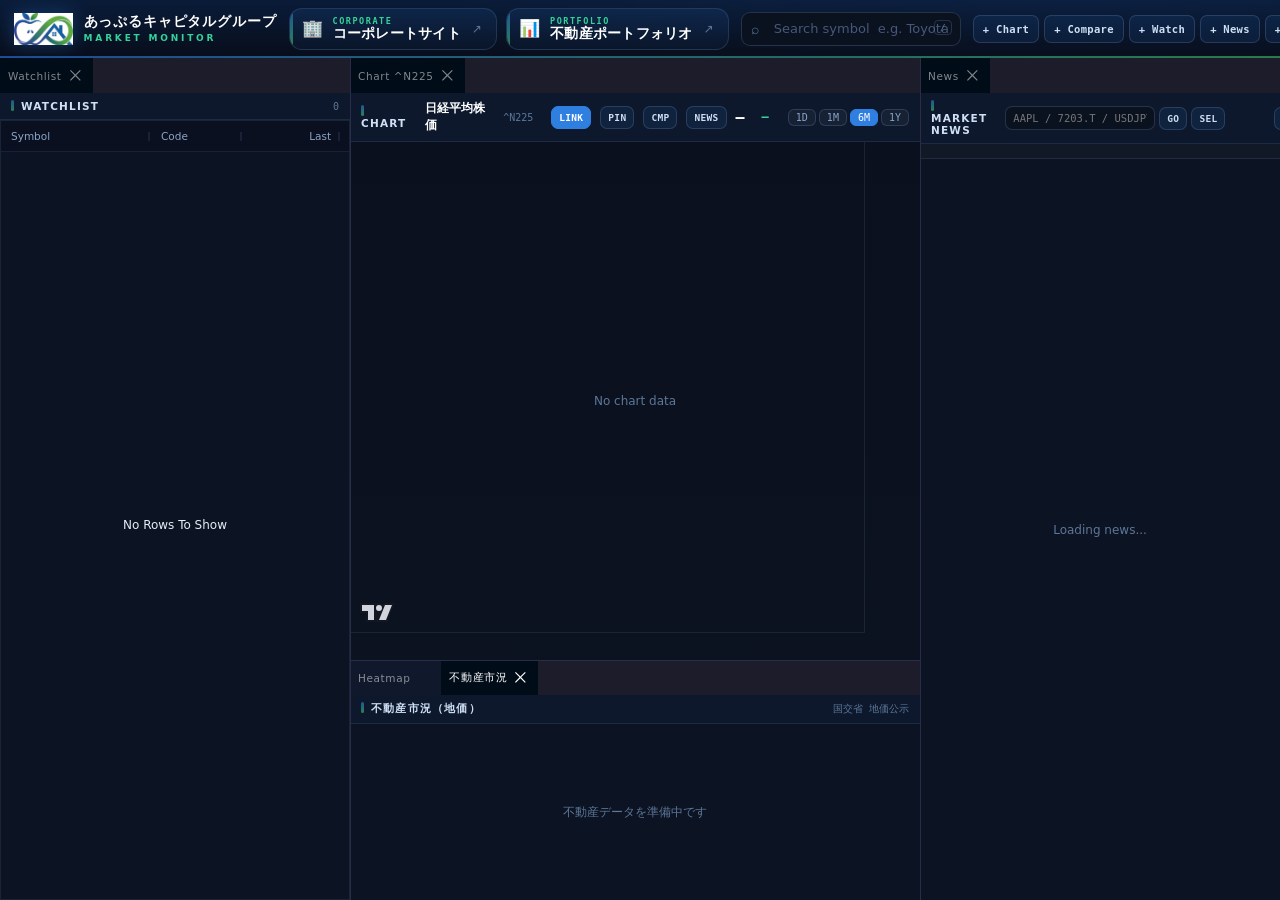
==== commit f6bf90c8: "Add mobile view, real-estate & fundamentals panels, keep-alive Mobile: useIsMobile renders a phone-o" ====
--- a/v3/index.html
+++ b/v3/index.html
@@ -5,8 +5,8 @@
     <link rel="icon" href="./logo.png" />
     <meta name="viewport" content="width=device-width, initial-scale=1.0" />
     <title>マーケットモニター | あっぷるキャピタルグループ</title>
-    <script type="module" crossorigin src="./assets/index-BtspeDx0.js"></script>
-    <link rel="stylesheet" crossorigin href="./assets/index-C4qrFUoD.css">
+    <script type="module" crossorigin src="./assets/index-DrVNQdPO.js"></script>
+    <link rel="stylesheet" crossorigin href="./assets/index-CFS8eo0e.css">
   </head>
   <body>
     <div id="root"></div>
--- a/v3/assets/index-CFS8eo0e.css
+++ b/v3/assets/index-CFS8eo0e.css
@@ -0,0 +1 @@
+:root{--bg:#070b14;--bg2:#0a1120;--panel:#0c1322;--panel2:#0e1830;--line:#7a9cc824;--line2:#7a9cc83d;--txt:#e6edf6;--dim:#8aa5c6;--dim2:#5d7798;--brand:#2f7fe0;--brand-deep:#1a5fb4;--brand-green:#34d399;--navy:#0d3066;--up:#34d399;--up-bg:#34d39921;--dn:#f0596a;--dn-bg:#f0596a21;--orange:#f59e3c;--grad:linear-gradient(135deg,#1f539e 0%,#2c854f 100%);--mono:"DejaVu Sans Mono",ui-monospace,"SF Mono","Cascadia Mono",Consolas,monospace;--sans:"Noto Sans JP",system-ui,"Segoe UI","Yu Gothic UI",Meiryo,sans-serif}*{box-sizing:border-box;margin:0;padding:0}html,body,#root{width:100%;height:100%}body{background:radial-gradient(1100px 560px at 84% -12%, #2f7fe01a, transparent 60%), radial-gradient(820px 480px at 0% 112%, #34d3990f, transparent 55%), var(--bg);color:var(--txt);font-family:var(--sans);-webkit-font-smoothing:antialiased;font-size:13px;overflow:hidden}.num{font-family:var(--mono);font-variant-numeric:tabular-nums}.up{color:var(--up)}.dn{color:var(--dn)}.app{flex-direction:column;width:100vw;height:100vh;display:flex}.dock-wrap{flex:auto;min-height:0;position:relative}.cmdbar{border-bottom:1px solid var(--line);z-index:30;background:linear-gradient(#0d306673,#080e1ce6);flex:none;align-items:center;gap:12px;height:58px;padding:0 14px;display:flex;position:relative}.cmdbar:after{content:"";background:var(--grad);opacity:.9;height:2px;position:absolute;bottom:-1px;left:0;right:0}.brand{align-items:center;gap:11px;min-width:max-content;display:flex}.brand img{filter:drop-shadow(0 0 9px #2f7fe059);height:32px}.brand .nm{letter-spacing:.06em;color:#fff;font-size:14px;font-weight:900;line-height:1.1}.brand .sub{letter-spacing:2.8px;color:var(--brand-green);margin-top:3px;font-size:9px;font-weight:800}.group-links{align-items:center;gap:9px;display:flex}.group-links .gl{color:#eaf2ff;background:linear-gradient(#2f7fe01f,#2f7fe00d);border:1px solid #7a9cc833;border-radius:13px;align-items:center;gap:10px;height:42px;padding:0 14px 0 12px;text-decoration:none;transition:transform .16s,box-shadow .16s,border-color .16s,background .16s;display:flex;position:relative;overflow:hidden}.group-links .gl:before{content:"";background:var(--grad);width:3px;position:absolute;top:0;bottom:0;left:0}.group-links .gl:hover{background:linear-gradient(#34d39929,#2f7fe01a);border-color:#34d3998c;transform:translateY(-2px);box-shadow:0 8px 20px #001e5080}.group-links .gl:active{transform:translateY(0);box-shadow:0 3px 10px #001e5066}.group-links .gl-ic{font-size:17px;line-height:1}.group-links .gl-tx{flex-direction:column;line-height:1.06;display:flex}.group-links .gl-k{font-family:var(--mono);letter-spacing:.18em;text-transform:uppercase;color:var(--brand-green);font-size:8.5px;font-weight:700}.group-links .gl-t{letter-spacing:.02em;white-space:nowrap;color:#fff;font-size:13.5px;font-weight:800}.group-links .gl-go{color:var(--dim2);margin-left:1px;font-size:12px;transition:transform .16s,color .16s}.group-links .gl:hover .gl-go{color:var(--up);transform:translate(2px,-2px)}.live{letter-spacing:1px;color:var(--up);align-items:center;gap:6px;font-size:10.5px;display:flex}.live .dot{background:var(--up);width:8px;height:8px;box-shadow:0 0 9px var(--up);border-radius:50%;animation:1.6s infinite pulse}@keyframes pulse{0%,to{opacity:1}50%{opacity:.25}}.clock{font-family:var(--mono);color:#fff;letter-spacing:1px;text-align:right;min-width:92px;margin-left:auto;font-size:16px;font-weight:600}.clock small{color:var(--dim);letter-spacing:2px;font-size:8.5px;font-weight:400;display:block}.search{flex:0 420px;min-width:220px;position:relative}.search .ipt{border:1px solid var(--line2);width:100%;height:34px;color:var(--txt);font-family:var(--sans);background:#0a1220;border-radius:9px;outline:none;padding:0 12px 0 32px;font-size:13px}.search .ipt:focus{border-color:var(--brand);box-shadow:0 0 0 2px #2f7fe02e}.search .ipt::placeholder{color:#46577a}.search .mag{color:var(--dim2);pointer-events:none;font-size:14px;position:absolute;top:9px;left:10px}.search .kbd{color:var(--dim2);border:1px solid var(--line2);font-size:9.5px;font-family:var(--mono);border-radius:4px;padding:1px 5px;position:absolute;top:8px;right:9px}.results{border:1px solid var(--line2);z-index:50;background:#0b1322;border-radius:11px;max-height:60vh;position:absolute;top:40px;left:0;right:0;overflow:hidden auto;box-shadow:0 20px 50px #000f2d99}.results .ri{cursor:pointer;border-bottom:1px solid #7a9cc80f;align-items:center;gap:10px;padding:8px 12px;display:flex}.results .ri:hover,.results .ri.sel{background:#2f7fe024}.results .ri .sym{font-family:var(--mono);color:#cfe0f5;min-width:74px;font-size:12.5px;font-weight:600}.results .ri .nm{color:var(--txt);white-space:nowrap;text-overflow:ellipsis;flex:1;font-size:12px;overflow:hidden}.results .ri .ex{color:var(--dim2);white-space:nowrap;font-size:9.5px}.results .empty{color:var(--dim2);text-align:center;padding:14px;font-size:12px}.tools{flex:none;align-items:center;gap:5px;display:flex}.toolbtn,.mini-btn{border:1px solid var(--line2);color:#cfe0f5;height:28px;font-family:var(--mono);letter-spacing:.3px;cursor:pointer;white-space:nowrap;background:#2f7fe01a;border-radius:7px;padding:0 9px;font-size:10.5px;font-weight:700;transition:transform .14s,background .14s,border-color .14s,color .14s,box-shadow .14s}.toolbtn:hover,.mini-btn:hover{border-color:var(--brand);color:#fff;background:#2f7fe038;transform:translateY(-1px);box-shadow:0 5px 14px #001e5066}.toolbtn:active,.mini-btn:active{box-shadow:none;transform:translateY(0)}.toolbtn.ghost{color:var(--dim);background:#ffffff09}.mini-btn{height:23px;padding:0 7px;font-size:9.5px}.mini-btn.on{background:var(--brand);border-color:var(--brand);color:#fff}.mini-btn.cmp-drop.hot{border-color:var(--up);color:#fff;background:#34d3992e;box-shadow:0 0 0 2px #34d39929}.drag-symbol{cursor:grab;align-items:center;gap:7px;width:100%;height:100%;display:flex}.drag-symbol:active{cursor:grabbing}.drag-grip{font-family:var(--mono);color:var(--dim2);letter-spacing:-2px;font-size:11px}.dragging-market-symbol .dock-wrap:after{content:"Drop to open chart";z-index:40;border:1px solid var(--brand);color:#cfe0f5;font-family:var(--mono);background:#0a1220eb;border-radius:8px;padding:7px 10px;font-size:11px;position:absolute;bottom:14px;right:16px;box-shadow:0 10px 30px #00000059}.pane{background:var(--panel);flex-direction:column;width:100%;height:100%;display:flex;overflow:hidden}.pane-h{border-bottom:1px solid var(--line);background:#2f7fe00d;flex:none;align-items:center;gap:9px;padding:7px 11px;display:flex}.pane-h .t{letter-spacing:1.2px;color:#cfe0f5;text-transform:uppercase;font-size:10.5px;font-weight:700}.pane-h .t:before{content:"";vertical-align:-1px;background:var(--grad);border-radius:2px;width:3px;height:11px;margin-right:7px;display:inline-block}.pane-h .sp{margin-left:auto}.pane-b{flex:auto;min-height:0;position:relative}.rng{gap:3px;display:flex}.rng button{border:1px solid var(--line2);color:var(--dim);font-family:var(--mono);cursor:pointer;background:#ffffff0a;border-radius:6px;padding:2px 7px;font-size:10px}.rng button.on{background:var(--brand);color:#fff;border-color:var(--brand)}.chart-px{font-family:var(--mono);color:#fff;font-size:15px;font-weight:700}.chart-sub{color:var(--dim2);font-size:10px;font-family:var(--mono)}.chart-state{color:var(--dim2);pointer-events:none;background:linear-gradient(#070b145c,#070b141f);place-items:center;font-size:12px;display:grid;position:absolute;inset:0}.chart-drop-zone{outline-offset:-1px;outline:1px solid #0000}.chart-drop-zone:hover{outline-color:#2f7fe029}.chart-drop-zone.hot{outline:2px solid var(--brand);outline-offset:-2px;background:linear-gradient(#2f7fe01a,#0c1322f5)}.chart-drop-zone.hot:after{content:attr(data-drop-hint);z-index:20;border:1px solid var(--brand);color:#fff;font-family:var(--mono);pointer-events:none;background:#070b14e6;border-radius:8px;padding:9px 12px;font-size:11px;position:absolute;top:50%;left:50%;transform:translate(-50%,-50%);box-shadow:0 14px 40px #00000073}.legend{align-items:center;gap:7px;min-width:0;display:flex;overflow:hidden}.legend-item{font-family:var(--mono);white-space:nowrap;align-items:center;gap:4px;font-size:10px;display:inline-flex}.legend-item b{font-weight:800}.legend-item button{border:1px solid var(--line2);width:15px;height:15px;color:var(--dim);cursor:pointer;background:#ffffff0a;border-radius:4px;font-size:10px;line-height:1}.legend-item button:hover{color:#fff;border-color:currentColor}.news-pane{flex-direction:column;display:flex}.news-filters{border-bottom:1px solid var(--line);background:#ffffff05;flex-wrap:wrap;gap:5px;max-height:88px;padding:7px 8px;display:flex;overflow:auto}.news-filters.compact{max-height:none;overflow:hidden}.filter-chip{border:1px solid var(--line2);height:24px;color:var(--dim);font-size:10px;font-family:var(--sans);cursor:pointer;white-space:nowrap;background:#ffffff09;border-radius:999px;padding:0 8px}.filter-chip.cat{color:#b8d6ff;background:#2f7fe014;font-weight:800}.filter-chip.on{color:var(--up);background:#34d39924;border-color:#34d39959}.feed{height:100%;overflow-y:auto}.news-pane .feed{flex:auto;min-height:0}.symbol-news-tools{align-items:center;gap:4px;min-width:260px;display:flex;position:relative}.symbol-news-tools input{border:1px solid var(--line2);width:150px;height:24px;color:var(--txt);font-family:var(--mono);background:#0a1220;border-radius:7px;outline:none;padding:0 7px;font-size:10.5px}.symbol-news-tools input:focus{border-color:var(--brand);box-shadow:0 0 0 2px #2f7fe024}.symbol-suggest{z-index:80;border:1px solid var(--line2);background:#0b1322;border-radius:9px;width:310px;max-height:260px;position:absolute;top:29px;left:0;overflow:auto;box-shadow:0 18px 46px #000c249e}.symbol-suggest button{width:100%;color:var(--txt);text-align:left;cursor:pointer;background:0 0;border:0;border-bottom:1px solid #7a9cc812;grid-template-columns:82px 1fr auto;align-items:center;gap:8px;padding:7px 9px;display:grid}.symbol-suggest button:hover,.symbol-suggest button.on{background:#2f7fe026}.symbol-suggest .sym{font-family:var(--mono);color:#dceaff;font-size:11px;font-weight:800}.symbol-suggest .nm{text-overflow:ellipsis;white-space:nowrap;color:#c9d6e6;min-width:0;font-size:11px;overflow:hidden}.symbol-suggest .ex{font-family:var(--mono);color:var(--dim2);font-size:9px}.nitem{color:var(--txt);border-bottom:1px solid #7a9cc80f;padding:8px 12px;text-decoration:none;display:block}.nitem:hover{background:#2f7fe014}.nitem .meta{align-items:center;gap:8px;margin-bottom:3px;display:flex}.nitem .chip{letter-spacing:.4px;color:#8fc0ff;background:#2f7fe021;border:1px solid #2f7fe047;border-radius:4px;padding:1px 5px;font-size:8.5px}.nitem .ago{color:var(--dim2);font-size:9.5px;font-family:var(--mono)}.nitem .ttl{color:#cfd9e8;font-size:11.5px;line-height:1.4}.loading{height:100%;color:var(--dim2);place-items:center;font-size:12px;display:grid}.grid-wrap{width:100%;height:100%}::-webkit-scrollbar{width:9px;height:9px}::-webkit-scrollbar-track{background:0 0}::-webkit-scrollbar-thumb{border:2px solid var(--bg);background:#1c2c46;border-radius:6px}::-webkit-scrollbar-thumb:hover{background:#2a426a}.dockview-theme-abyss{--dv-background-color:var(--bg);--dv-group-view-background-color:var(--panel);--dv-tabs-and-actions-container-background-color:#0a1020;--dv-activegroup-visiblepanel-tab-background-color:var(--panel);--dv-activegroup-hiddenpanel-tab-background-color:#0a0f1c;--dv-inactivegroup-visiblepanel-tab-background-color:#0b1220;--dv-inactivegroup-hiddenpanel-tab-background-color:#0a0f1c;--dv-activegroup-visiblepanel-tab-color:#fff;--dv-inactivegroup-visiblepanel-tab-color:var(--dim);--dv-tab-divider-color:var(--line);--dv-separator-border:var(--line);--dv-paneview-active-outline-color:var(--brand);--dv-active-sash-color:var(--brand);--dv-icon-hover-background-color:#2f7fe02e;--dv-tabs-container-scrollbar-color:#2a426a;--dv-font-family:var(--sans)}.dockview-theme-abyss .dv-default-tab{letter-spacing:.6px;font-size:10.5px}@media (width<=1100px){.tools{display:none}.search{flex:auto}}@media (width<=1080px){.group-links{display:none}.brand .nm{font-size:12px}}.re-grid{grid-template-columns:repeat(auto-fill,minmax(150px,1fr));gap:10px;display:grid}.re-card{border:1px solid var(--line);background:#2f7fe00d;border-radius:11px;padding:11px}.re-top{justify-content:space-between;align-items:center;margin-bottom:4px;display:flex}.re-label{color:#fff;font-size:12.5px;font-weight:800}.re-badge{font-family:var(--mono);border-radius:6px;padding:1px 6px;font-size:11px;font-weight:700}.re-badge.up{color:var(--up);background:var(--up-bg)}.re-badge.dn{color:var(--dn);background:var(--dn-bg)}.re-price{font-family:var(--mono);color:#fff;font-size:16px;font-weight:700}.re-sub{color:var(--dim2);margin-bottom:6px;font-size:9.5px}.re-meta{color:var(--dim);flex-wrap:wrap;gap:8px;margin-top:4px;font-size:9.5px;display:flex}.fz-head{margin-bottom:10px}.fz-name{color:#fff;font-size:14px;font-weight:800;display:block}.fz-meta{color:var(--dim2);font-size:10px;font-family:var(--mono)}.fz-grid{grid-template-columns:repeat(auto-fill,minmax(120px,1fr));gap:8px;display:grid}.fz-kpi{border:1px solid var(--line);background:#2f7fe00d;border-radius:9px;padding:8px 10px}.fz-kpi .k{color:var(--dim);margin-bottom:2px;font-size:9.5px;display:block}.fz-kpi .v{color:#fff;font-size:14px;font-weight:700}.fz-ratios{grid-template-columns:repeat(4,1fr);gap:8px;margin-top:10px;display:grid}.fz-ratio{text-align:center;border:1px solid var(--line);background:#34d3990d;border-radius:9px;padding:8px 4px}.fz-ratio .k{color:var(--dim);margin-bottom:2px;font-size:9px;display:block}.fz-ratio .v{color:var(--brand-green);font-size:13px;font-weight:700}.fz-foot{color:var(--dim2);margin-top:12px;font-size:9.5px}@media (width<=520px){.fz-ratios{grid-template-columns:repeat(2,1fr)}}.m-embed{border:1px solid var(--line2);background:var(--panel);border-radius:14px;overflow:hidden}.m-embed .pane{height:100%}@media (width<=768px){body{font-size:14px;overflow:auto}}.mobile-app{background:var(--bg);flex-direction:column;width:100%;min-height:100dvh;display:flex;overflow-x:hidden}.m-header{z-index:50;border-bottom:1px solid var(--line);-webkit-backdrop-filter:blur(8px);backdrop-filter:blur(8px);background:linear-gradient(#0d306699,#080e1cf7);align-items:center;gap:10px;height:54px;padding:0 14px;display:flex;position:sticky;top:0}.m-header:after{content:"";background:var(--grad);height:2px;position:absolute;bottom:-1px;left:0;right:0}.m-header img{height:30px}.m-brand{flex-direction:column;line-height:1.15;display:flex}.m-brand b{color:#fff;font-size:13px;font-weight:800}.m-brand span{color:var(--brand);letter-spacing:.4px;font-size:8px}.m-live{color:var(--up);letter-spacing:1px;align-items:center;gap:5px;margin-left:auto;font-size:9.5px;display:flex}.m-live .dot{background:var(--up);width:7px;height:7px;box-shadow:0 0 8px var(--up);border-radius:50%;animation:1.6s infinite pulse}.m-clock{font-family:var(--mono);color:#fff;text-align:right;min-width:62px;font-size:12px;font-weight:600}.m-scroll{padding:12px;padding-bottom:calc(24px + env(safe-area-inset-bottom));flex-direction:column;flex:1;gap:12px;display:flex}.m-card{background:var(--panel);border:1px solid var(--line2);border-radius:14px;padding:13px;position:relative;box-shadow:0 6px 18px #000f2d47}.m-card-h{align-items:center;gap:8px;margin-bottom:10px;display:flex}.m-card-h .t{letter-spacing:1px;color:#cfe0f5;font-size:11px;font-weight:800}.m-card-h .t:before{content:"";vertical-align:-1px;background:var(--grad);border-radius:2px;width:3px;height:11px;margin-right:7px;display:inline-block}.m-card-h .sp{margin-left:auto}.m-idx-grid{grid-template-columns:1fr 1fr;gap:9px;display:grid}.m-tile{text-align:left;border:1px solid var(--line);cursor:pointer;min-height:72px;color:var(--txt);background:#2f7fe00f;border-radius:12px;padding:10px 11px;position:relative;overflow:hidden}.m-tile-spark{opacity:.4;width:100%;height:22px;position:absolute;bottom:0;left:0;right:0}.m-tile-nm{color:var(--dim);white-space:nowrap;text-overflow:ellipsis;font-size:11px;position:relative;overflow:hidden}.m-tile-px{color:#fff;margin-top:2px;font-size:18px;font-weight:700;position:relative}.m-badge{font-family:var(--mono);border-radius:6px;margin-top:4px;padding:1px 6px;font-size:11px;font-weight:700;display:inline-block;position:relative}.m-badge.up{color:var(--up);background:var(--up-bg)}.m-badge.dn{color:var(--dn);background:var(--dn-bg)}.m-search{align-items:center;display:flex;position:relative}.m-search .mag{color:var(--dim2);font-size:16px;position:absolute;left:24px}.m-search .ipt{border:1px solid var(--line2);width:100%;height:44px;color:var(--txt);font-size:16px;font-family:var(--sans);background:#0a1220;border-radius:12px;outline:none;padding:0 14px 0 40px}.m-search .ipt:focus{border-color:var(--brand)}.m-results{border:1px solid var(--line2);z-index:60;background:#0b1322;border-radius:12px;position:absolute;top:52px;left:13px;right:13px;overflow:hidden;box-shadow:0 16px 40px #000f2d99}.m-results .ri{text-align:left;width:100%;min-height:52px;color:var(--txt);cursor:pointer;background:0 0;border:none;border-bottom:1px solid #7a9cc80f;align-items:center;gap:10px;padding:10px 14px;display:flex}.m-results .ri .sym{font-family:var(--mono);color:#cfe0f5;min-width:72px;font-size:12.5px;font-weight:700}.m-results .ri .nm{white-space:nowrap;text-overflow:ellipsis;flex:1;font-size:12px;overflow:hidden}.m-results .ri .ex{color:var(--dim2);font-size:9.5px}.m-rng{gap:6px;margin-bottom:8px;display:flex;overflow-x:auto}.m-rng button{border:1px solid var(--line2);height:30px;color:var(--dim);font-family:var(--mono);cursor:pointer;background:#ffffff0a;border-radius:8px;padding:0 12px;font-size:11px}.m-rng button.on{background:var(--brand);border-color:var(--brand);color:#fff}.m-news-item{border-bottom:1px solid #7a9cc814;padding:11px 2px;text-decoration:none;display:block}.m-news-item .ttl{color:#cfd9e8;font-size:13px;line-height:1.45}.m-news-item .meta{align-items:center;gap:8px;margin-top:4px;display:flex}.m-news-item .chip{color:#8fc0ff;background:#2f7fe021;border-radius:4px;padding:1px 6px;font-size:9px}.m-news-item .ago{color:var(--dim2);font-size:10px;font-family:var(--mono)}.m-footer{gap:10px;margin-top:2px;display:flex}.m-footer a{text-align:center;color:#fff;border:1px solid var(--line2);background:linear-gradient(135deg,#1f539ef2,#2c854ff2);border-radius:13px;flex:1;padding:14px 8px;font-size:13px;font-weight:800;text-decoration:none;box-shadow:0 4px 14px #001e5066}.m-footer a:active{filter:brightness(.93)}*{-webkit-tap-highlight-color:transparent}button,a{touch-action:manipulation}.dv-scrollable{position:relative;overflow:hidden}.dv-scrollable .dv-scrollbar{will-change:background-color, transform;backface-visibility:hidden;background-color:#0000;border-radius:2px;transition:background-color 1s ease-in-out;position:absolute;transform:translate(0,0)}.dv-scrollable .dv-scrollbar-horizontal{height:4px;bottom:0;left:0}.dv-scrollable .dv-scrollbar-vertical{width:4px;top:0;right:0}.dv-scrollable:hover .dv-scrollbar,.dv-scrollable.dv-scrollable-resizing .dv-scrollbar,.dv-scrollable.dv-scrollable-scrolling .dv-scrollbar{background-color:var(--dv-scrollbar-background-color,#ffffff40)}.dv-svg{fill:currentColor;stroke:currentColor;stroke-width:0;line-height:1;display:inline-block}.dockview-theme-dark{--dv-paneview-active-outline-color:dodgerblue;--dv-tabs-and-actions-container-font-size:13px;--dv-tabs-and-actions-container-height:35px;--dv-drag-over-background-color:#53595d80;--dv-drag-over-border-color:transparent;--dv-tabs-container-scrollbar-color:#888;--dv-icon-hover-background-color:#5a5d5e4f;--dv-floating-box-shadow:0 8px 32px #0006, 0 2px 8px #00000040;--dv-floating-border:1px solid #ffffff1a;--dv-overlay-z-index:999;--dv-tab-font-size:inherit;--dv-border-radius:0px;--dv-tab-margin:0;--dv-sash-color:transparent;--dv-active-sash-color:transparent;--dv-active-sash-transition-duration:.1s;--dv-active-sash-transition-delay:.5s;--dv-spacing-padding:0px;--dv-tab-border-radius:0px;--dv-sash-border-radius:0px;--dv-dropdown-border-radius:0px;--dv-tab-close-icon-size:inherit;--dv-floating-group-border:none;--dv-drag-over-border:none;--dv-floating-group-dragging-opacity:.5;--dv-tab-group-color-grey:#5f6368;--dv-tab-group-color-blue:#1a73e8;--dv-tab-group-color-red:#d93025;--dv-tab-group-color-yellow:#f9ab00;--dv-tab-group-color-green:#188038;--dv-tab-group-color-pink:#d01884;--dv-tab-group-color-purple:#a142f4;--dv-tab-group-color-cyan:#007b83;--dv-tab-group-color-orange:#e8710a;--dv-tab-group-chip-padding:4px 8px;--dv-tab-group-chip-border-radius:6px;--dv-tab-group-chip-font-size:11px;--dv-tab-group-line-height:2px;--dv-tab-group-line-opacity:.6}.dockview-theme-dark .dv-drop-target-container .dv-drop-target-anchor.dv-drop-target-anchor-container-changed{opacity:0;transition:none}.dockview-theme-dark{--dv-group-view-background-color:#1e1e1e;--dv-tabs-and-actions-container-background-color:#252526;--dv-activegroup-visiblepanel-tab-background-color:#1e1e1e;--dv-activegroup-hiddenpanel-tab-background-color:#2d2d2d;--dv-inactivegroup-visiblepanel-tab-background-color:#1e1e1e;--dv-inactivegroup-hiddenpanel-tab-background-color:#2d2d2d;--dv-tab-divider-color:#1e1e1e;--dv-activegroup-visiblepanel-tab-color:white;--dv-activegroup-hiddenpanel-tab-color:#969696;--dv-inactivegroup-visiblepanel-tab-color:#8f8f8f;--dv-inactivegroup-hiddenpanel-tab-color:#626262;--dv-separator-border:#444;--dv-paneview-header-border-color:#ccc3}.dockview-theme-light{--dv-paneview-active-outline-color:dodgerblue;--dv-tabs-and-actions-container-font-size:13px;--dv-tabs-and-actions-container-height:35px;--dv-drag-over-background-color:#53595d80;--dv-drag-over-border-color:transparent;--dv-tabs-container-scrollbar-color:#888;--dv-icon-hover-background-color:#5a5d5e4f;--dv-floating-box-shadow:0 8px 32px #0006, 0 2px 8px #00000040;--dv-floating-border:1px solid #ffffff1a;--dv-overlay-z-index:999;--dv-tab-font-size:inherit;--dv-border-radius:0px;--dv-tab-margin:0;--dv-sash-color:transparent;--dv-active-sash-color:transparent;--dv-active-sash-transition-duration:.1s;--dv-active-sash-transition-delay:.5s;--dv-spacing-padding:0px;--dv-tab-border-radius:0px;--dv-sash-border-radius:0px;--dv-dropdown-border-radius:0px;--dv-tab-close-icon-size:inherit;--dv-floating-group-border:none;--dv-drag-over-border:none;--dv-floating-group-dragging-opacity:.5;--dv-tab-group-color-grey:#5f6368;--dv-tab-group-color-blue:#1a73e8;--dv-tab-group-color-red:#d93025;--dv-tab-group-color-yellow:#f9ab00;--dv-tab-group-color-green:#188038;--dv-tab-group-color-pink:#d01884;--dv-tab-group-color-purple:#a142f4;--dv-tab-group-color-cyan:#007b83;--dv-tab-group-color-orange:#e8710a;--dv-tab-group-chip-padding:4px 8px;--dv-tab-group-chip-border-radius:6px;--dv-tab-group-chip-font-size:11px;--dv-tab-group-line-height:2px;--dv-tab-group-line-opacity:.6}.dockview-theme-light .dv-drop-target-container .dv-drop-target-anchor.dv-drop-target-anchor-container-changed{opacity:0;transition:none}.dockview-theme-light{--dv-group-view-background-color:white;--dv-tabs-and-actions-container-background-color:#f3f3f3;--dv-activegroup-visiblepanel-tab-background-color:white;--dv-activegroup-hiddenpanel-tab-background-color:#ececec;--dv-inactivegroup-visiblepanel-tab-background-color:white;--dv-inactivegroup-hiddenpanel-tab-background-color:#ececec;--dv-tab-divider-color:white;--dv-activegroup-visiblepanel-tab-color:#333;--dv-activegroup-hiddenpanel-tab-color:#333333b3;--dv-inactivegroup-visiblepanel-tab-color:#333333b3;--dv-inactivegroup-hiddenpanel-tab-color:#33333359;--dv-separator-border:#80808059;--dv-paneview-header-border-color:#333;--dv-scrollbar-background-color:#00000040;--dv-floating-box-shadow:0 8px 32px #0000001f, 0 2px 8px #00000014;--dv-floating-border:1px solid #0000001a}.dockview-theme-vs{--dv-paneview-active-outline-color:dodgerblue;--dv-tabs-and-actions-container-font-size:13px;--dv-tabs-and-actions-container-height:35px;--dv-drag-over-background-color:#53595d80;--dv-drag-over-border-color:transparent;--dv-tabs-container-scrollbar-color:#888;--dv-icon-hover-background-color:#5a5d5e4f;--dv-floating-box-shadow:0 8px 32px #0006, 0 2px 8px #00000040;--dv-floating-border:1px solid #ffffff1a;--dv-overlay-z-index:999;--dv-tab-font-size:inherit;--dv-border-radius:0px;--dv-tab-margin:0;--dv-sash-color:transparent;--dv-active-sash-color:transparent;--dv-active-sash-transition-duration:.1s;--dv-active-sash-transition-delay:.5s;--dv-spacing-padding:0px;--dv-tab-border-radius:0px;--dv-sash-border-radius:0px;--dv-dropdown-border-radius:0px;--dv-tab-close-icon-size:inherit;--dv-floating-group-border:none;--dv-drag-over-border:none;--dv-floating-group-dragging-opacity:.5;--dv-tab-group-color-grey:#5f6368;--dv-tab-group-color-blue:#1a73e8;--dv-tab-group-color-red:#d93025;--dv-tab-group-color-yellow:#f9ab00;--dv-tab-group-color-green:#188038;--dv-tab-group-color-pink:#d01884;--dv-tab-group-color-purple:#a142f4;--dv-tab-group-color-cyan:#007b83;--dv-tab-group-color-orange:#e8710a;--dv-tab-group-chip-padding:4px 8px;--dv-tab-group-chip-border-radius:6px;--dv-tab-group-chip-font-size:11px;--dv-tab-group-line-height:2px;--dv-tab-group-line-opacity:.6}.dockview-theme-vs .dv-drop-target-container .dv-drop-target-anchor.dv-drop-target-anchor-container-changed{opacity:0;transition:none}.dockview-theme-vs{--dv-group-view-background-color:#1e1e1e;--dv-tabs-and-actions-container-background-color:#2d2d30;--dv-activegroup-visiblepanel-tab-background-color:#007acc;--dv-activegroup-hiddenpanel-tab-background-color:#2d2d2d;--dv-inactivegroup-visiblepanel-tab-background-color:#3f3f46;--dv-inactivegroup-hiddenpanel-tab-background-color:#2d2d2d;--dv-tab-divider-color:#1e1e1e;--dv-activegroup-visiblepanel-tab-color:white;--dv-activegroup-hiddenpanel-tab-color:white;--dv-inactivegroup-visiblepanel-tab-color:white;--dv-inactivegroup-hiddenpanel-tab-color:white;--dv-separator-border:#444;--dv-paneview-header-border-color:#ccc3;--dv-tabs-and-actions-container-height:20px;--dv-tabs-and-actions-container-font-size:11px}.dockview-theme-vs .dv-groupview.dv-active-group>.dv-tabs-and-actions-container{box-sizing:content-box;border-bottom:2px solid var(--dv-activegroup-visiblepanel-tab-background-color)}.dockview-theme-vs .dv-groupview.dv-active-group>.dv-tabs-and-actions-container .dv-tab.dv-active-tab{border-top:2px solid var(--dv-activegroup-visiblepanel-tab-background-color)}.dockview-theme-vs .dv-groupview.dv-active-group>.dv-tabs-and-actions-container .dv-tab.dv-inactive-tab{border-top:2px solid var(--dv-activegroup-hiddenpanel-tab-background-color)}.dockview-theme-vs .dv-groupview.dv-inactive-group>.dv-tabs-and-actions-container{box-sizing:content-box;border-bottom:2px solid var(--dv-inactivegroup-visiblepanel-tab-background-color)}.dockview-theme-vs .dv-groupview.dv-inactive-group>.dv-tabs-and-actions-container .dv-tab.dv-active-tab{border-top:2px solid var(--dv-inactivegroup-visiblepanel-tab-background-color)}.dockview-theme-vs .dv-groupview.dv-inactive-group>.dv-tabs-and-actions-container .dv-tab.dv-inactive-tab{border-top:2px solid var(--dv-inactivegroup-hiddenpanel-tab-background-color)}.dockview-theme-abyss{--dv-paneview-active-outline-color:dodgerblue;--dv-tabs-and-actions-container-font-size:13px;--dv-tabs-and-actions-container-height:35px;--dv-drag-over-background-color:#53595d80;--dv-drag-over-border-color:transparent;--dv-tabs-container-scrollbar-color:#888;--dv-icon-hover-background-color:#5a5d5e4f;--dv-floating-box-shadow:0 8px 32px #0006, 0 2px 8px #00000040;--dv-floating-border:1px solid #ffffff1a;--dv-overlay-z-index:999;--dv-tab-font-size:inherit;--dv-border-radius:0px;--dv-tab-margin:0;--dv-sash-color:transparent;--dv-active-sash-color:transparent;--dv-active-sash-transition-duration:.1s;--dv-active-sash-transition-delay:.5s;--dv-spacing-padding:0px;--dv-tab-border-radius:0px;--dv-sash-border-radius:0px;--dv-dropdown-border-radius:0px;--dv-tab-close-icon-size:inherit;--dv-floating-group-border:none;--dv-drag-over-border:none;--dv-floating-group-dragging-opacity:.5;--dv-tab-group-color-grey:#5f6368;--dv-tab-group-color-blue:#1a73e8;--dv-tab-group-color-red:#d93025;--dv-tab-group-color-yellow:#f9ab00;--dv-tab-group-color-green:#188038;--dv-tab-group-color-pink:#d01884;--dv-tab-group-color-purple:#a142f4;--dv-tab-group-color-cyan:#007b83;--dv-tab-group-color-orange:#e8710a;--dv-tab-group-chip-padding:4px 8px;--dv-tab-group-chip-border-radius:6px;--dv-tab-group-chip-font-size:11px;--dv-tab-group-line-height:2px;--dv-tab-group-line-opacity:.6}.dockview-theme-abyss .dv-drop-target-container .dv-drop-target-anchor.dv-drop-target-anchor-container-changed{opacity:0;transition:none}.dockview-theme-abyss{--dv-color-abyss-dark:#000c18;--dv-color-abyss:#10192c;--dv-color-abyss-light:#1c1c2a;--dv-color-abyss-lighter:#2b2b4a;--dv-color-abyss-accent:#5b1ecf;--dv-color-abyss-primary-text:white;--dv-color-abyss-secondary-text:#9497a9;--dv-group-view-background-color:var(--dv-color-abyss-dark);--dv-tabs-and-actions-container-background-color:var(--dv-color-abyss-light);--dv-activegroup-visiblepanel-tab-background-color:var(--dv-color-abyss-dark);--dv-activegroup-hiddenpanel-tab-background-color:var(--dv-color-abyss);--dv-inactivegroup-visiblepanel-tab-background-color:var(--dv-color-abyss-dark);--dv-inactivegroup-hiddenpanel-tab-background-color:var(--dv-color-abyss);--dv-tab-divider-color:var(--dv-color-abyss-lighter);--dv-activegroup-visiblepanel-tab-color:white;--dv-activegroup-hiddenpanel-tab-color:#ffffff80;--dv-inactivegroup-visiblepanel-tab-color:#ffffff80;--dv-inactivegroup-hiddenpanel-tab-color:#ffffff40;--dv-separator-border:var(--dv-color-abyss-lighter);--dv-paneview-header-border-color:var(--dv-color-abyss-lighter);--dv-paneview-active-outline-color:#596f99}.dockview-theme-dracula{--dv-paneview-active-outline-color:dodgerblue;--dv-tabs-and-actions-container-font-size:13px;--dv-tabs-and-actions-container-height:35px;--dv-drag-over-background-color:#53595d80;--dv-drag-over-border-color:transparent;--dv-tabs-container-scrollbar-color:#888;--dv-icon-hover-background-color:#5a5d5e4f;--dv-floating-box-shadow:0 8px 32px #0006, 0 2px 8px #00000040;--dv-floating-border:1px solid #ffffff1a;--dv-overlay-z-index:999;--dv-tab-font-size:inherit;--dv-border-radius:0px;--dv-tab-margin:0;--dv-sash-color:transparent;--dv-active-sash-color:transparent;--dv-active-sash-transition-duration:.1s;--dv-active-sash-transition-delay:.5s;--dv-spacing-padding:0px;--dv-tab-border-radius:0px;--dv-sash-border-radius:0px;--dv-dropdown-border-radius:0px;--dv-tab-close-icon-size:inherit;--dv-floating-group-border:none;--dv-drag-over-border:none;--dv-floating-group-dragging-opacity:.5;--dv-tab-group-color-grey:#5f6368;--dv-tab-group-color-blue:#1a73e8;--dv-tab-group-color-red:#d93025;--dv-tab-group-color-yellow:#f9ab00;--dv-tab-group-color-green:#188038;--dv-tab-group-color-pink:#d01884;--dv-tab-group-color-purple:#a142f4;--dv-tab-group-color-cyan:#007b83;--dv-tab-group-color-orange:#e8710a;--dv-tab-group-chip-padding:4px 8px;--dv-tab-group-chip-border-radius:6px;--dv-tab-group-chip-font-size:11px;--dv-tab-group-line-height:2px;--dv-tab-group-line-opacity:.6}.dockview-theme-dracula .dv-drop-target-container .dv-drop-target-anchor.dv-drop-target-anchor-container-changed{opacity:0;transition:none}.dockview-theme-dracula{--dv-group-view-background-color:#282a36;--dv-tabs-and-actions-container-background-color:#191a21;--dv-activegroup-visiblepanel-tab-background-color:#282a36;--dv-activegroup-hiddenpanel-tab-background-color:#21222c;--dv-inactivegroup-visiblepanel-tab-background-color:#282a36;--dv-inactivegroup-hiddenpanel-tab-background-color:#21222c;--dv-tab-divider-color:#191a21;--dv-activegroup-visiblepanel-tab-color:#f8f8f2;--dv-activegroup-hiddenpanel-tab-color:#6272a4;--dv-inactivegroup-visiblepanel-tab-color:#f8f8f280;--dv-inactivegroup-hiddenpanel-tab-color:#6272a480;--dv-separator-border:#bd93f9;--dv-paneview-header-border-color:#bd93f9;--dv-paneview-active-outline-color:#6272a4}.dockview-theme-dracula .dv-groupview.dv-active-group>.dv-tabs-and-actions-container .dv-tabs-container>.dv-tab.dv-active-tab{position:relative}.dockview-theme-dracula .dv-groupview.dv-active-group>.dv-tabs-and-actions-container .dv-tabs-container>.dv-tab.dv-active-tab:after{content:"";z-index:999;background-color:#94527e;width:100%;height:1px;position:absolute;top:0;left:0}.dockview-theme-dracula .dv-groupview.dv-inactive-group>.dv-tabs-and-actions-container .dv-tabs-container>.dv-tab.dv-active-tab{position:relative}.dockview-theme-dracula .dv-groupview.dv-inactive-group>.dv-tabs-and-actions-container .dv-tabs-container>.dv-tab.dv-active-tab:after{content:"";z-index:999;background-color:#5e3d5a;width:100%;height:1px;position:absolute;bottom:0;left:0}.dockview-theme-nord{--dv-paneview-active-outline-color:dodgerblue;--dv-tabs-and-actions-container-font-size:13px;--dv-tabs-and-actions-container-height:35px;--dv-drag-over-background-color:#53595d80;--dv-drag-over-border-color:transparent;--dv-tabs-container-scrollbar-color:#888;--dv-icon-hover-background-color:#5a5d5e4f;--dv-floating-box-shadow:0 8px 32px #0006, 0 2px 8px #00000040;--dv-floating-border:1px solid #ffffff1a;--dv-overlay-z-index:999;--dv-tab-font-size:inherit;--dv-border-radius:0px;--dv-tab-margin:0;--dv-sash-color:transparent;--dv-active-sash-color:transparent;--dv-active-sash-transition-duration:.1s;--dv-active-sash-transition-delay:.5s;--dv-spacing-padding:0px;--dv-tab-border-radius:0px;--dv-sash-border-radius:0px;--dv-dropdown-border-radius:0px;--dv-tab-close-icon-size:inherit;--dv-floating-group-border:none;--dv-drag-over-border:none;--dv-floating-group-dragging-opacity:.5;--dv-tab-group-color-grey:#5f6368;--dv-tab-group-color-blue:#1a73e8;--dv-tab-group-color-red:#d93025;--dv-tab-group-color-yellow:#f9ab00;--dv-tab-group-color-green:#188038;--dv-tab-group-color-pink:#d01884;--dv-tab-group-color-purple:#a142f4;--dv-tab-group-color-cyan:#007b83;--dv-tab-group-color-orange:#e8710a;--dv-tab-group-chip-padding:4px 8px;--dv-tab-group-chip-border-radius:6px;--dv-tab-group-chip-font-size:11px;--dv-tab-group-line-height:2px;--dv-tab-group-line-opacity:.6}.dockview-theme-nord .dv-drop-target-container .dv-drop-target-anchor.dv-drop-target-anchor-container-changed{opacity:0;transition:none}.dockview-theme-nord{--dv-color-nord-polar-0:#2e3440;--dv-color-nord-polar-1:#3b4252;--dv-color-nord-polar-2:#434c5e;--dv-color-nord-polar-3:#4c566a;--dv-color-nord-frost:#88c0d0;--dv-color-nord-frost-2:#81a1c1;--dv-color-nord-snow-0:#eceff4;--dv-color-nord-snow-1:#d8dee9;--dv-group-view-background-color:var(--dv-color-nord-polar-0);--dv-tabs-and-actions-container-background-color:var(--dv-color-nord-polar-1);--dv-activegroup-visiblepanel-tab-background-color:var(--dv-color-nord-polar-0);--dv-activegroup-hiddenpanel-tab-background-color:var(--dv-color-nord-polar-2);--dv-inactivegroup-visiblepanel-tab-background-color:var(--dv-color-nord-polar-1);--dv-inactivegroup-hiddenpanel-tab-background-color:var(--dv-color-nord-polar-2);--dv-activegroup-visiblepanel-tab-color:var(--dv-color-nord-snow-0);--dv-activegroup-hiddenpanel-tab-color:var(--dv-color-nord-snow-1);--dv-inactivegroup-visiblepanel-tab-color:#8a9bbf;--dv-inactivegroup-hiddenpanel-tab-color:#5e6f8e;--dv-separator-border:var(--dv-color-nord-polar-3);--dv-paneview-active-outline-color:var(--dv-color-nord-frost);--dv-active-sash-color:var(--dv-color-nord-frost);--dv-scrollbar-background-color:#4c566a80}.dockview-theme-nord .dv-groupview.dv-active-group>.dv-tabs-and-actions-container .dv-tabs-container>.dv-tab.dv-active-tab{position:relative}.dockview-theme-nord .dv-groupview.dv-active-group>.dv-tabs-and-actions-container .dv-tabs-container>.dv-tab.dv-active-tab:after{content:"";background-color:var(--dv-color-nord-frost);z-index:999;width:100%;height:2px;position:absolute;bottom:0;left:0}.dockview-theme-nord .dv-groupview.dv-inactive-group>.dv-tabs-and-actions-container .dv-tabs-container>.dv-tab.dv-active-tab{position:relative}.dockview-theme-nord .dv-groupview.dv-inactive-group>.dv-tabs-and-actions-container .dv-tabs-container>.dv-tab.dv-active-tab:after{content:"";background-color:var(--dv-color-nord-frost-2);z-index:999;width:100%;height:2px;position:absolute;bottom:0;left:0}.dockview-theme-nord-spaced{--dv-paneview-active-outline-color:dodgerblue;--dv-tabs-and-actions-container-font-size:13px;--dv-tabs-and-actions-container-height:44px;--dv-drag-over-background-color:#53595d80;--dv-drag-over-border-color:transparent;--dv-tabs-container-scrollbar-color:#888;--dv-icon-hover-background-color:#5a5d5e4f;--dv-floating-box-shadow:0 8px 32px #0006, 0 2px 8px #00000040;--dv-floating-border:1px solid #ffffff1a;--dv-overlay-z-index:999;--dv-tab-font-size:12px;--dv-border-radius:20px;--dv-tab-margin:.5rem .25rem;--dv-sash-color:transparent;--dv-active-sash-color:transparent;--dv-active-sash-transition-duration:.1s;--dv-active-sash-transition-delay:.5s;--dv-spacing-padding:10px;--dv-tab-border-radius:8px;--dv-sash-border-radius:4px;--dv-dropdown-border-radius:8px;--dv-tab-close-icon-size:8px;--dv-floating-group-border:2px solid var(--dv-group-view-background-color);--dv-drag-over-border:none;--dv-floating-group-dragging-opacity:.5;--dv-tab-group-color-grey:#5f6368;--dv-tab-group-color-blue:#1a73e8;--dv-tab-group-color-red:#d93025;--dv-tab-group-color-yellow:#f9ab00;--dv-tab-group-color-green:#188038;--dv-tab-group-color-pink:#d01884;--dv-tab-group-color-purple:#a142f4;--dv-tab-group-color-cyan:#007b83;--dv-tab-group-color-orange:#e8710a;--dv-tab-group-chip-padding:4px 8px;--dv-tab-group-chip-border-radius:6px;--dv-tab-group-chip-font-size:11px;--dv-tab-group-line-height:2px;--dv-tab-group-line-opacity:.6;box-sizing:border-box;padding:var(--dv-spacing-padding);background-color:var(--dv-group-view-background-color)}.dv-shell .dockview-theme-nord-spaced{padding:0}.dockview-theme-nord-spaced .dv-resize-container:has(>.dv-groupview){border-radius:8px}.dockview-theme-nord-spaced .dv-sash{border-radius:var(--dv-sash-border-radius)}.dockview-theme-nord-spaced .dv-drop-target-anchor{border-radius:calc(var(--dv-border-radius) / 4)}.dockview-theme-nord-spaced .dv-drop-target-anchor.dv-drop-target-content{border-radius:var(--dv-border-radius)}.dockview-theme-nord-spaced .dv-resize-container{border:none;border-radius:var(--dv-border-radius)!important}.dockview-theme-nord-spaced .dv-resize-container .dv-groupview{border:var(--dv-floating-group-border)}.dockview-theme-nord-spaced .dv-tabs-overflow-container,.dockview-theme-nord-spaced .dv-tabs-overflow-dropdown-default{border-radius:var(--dv-dropdown-border-radius);height:unset!important}.dockview-theme-nord-spaced .dv-render-overlay{border-bottom-left-radius:var(--dv-border-radius);border-bottom-right-radius:var(--dv-border-radius)}.dockview-theme-nord-spaced .dv-tab{border-radius:var(--dv-tab-border-radius)}.dockview-theme-nord-spaced .dv-tab .dv-svg{height:var(--dv-tab-close-icon-size);width:var(--dv-tab-close-icon-size)}.dockview-theme-nord-spaced .dv-tabs-container-vertical .dv-tab{margin:.25rem .5rem}.dockview-theme-nord-spaced .dv-groupview{border-radius:var(--dv-border-radius)}.dockview-theme-nord-spaced .dv-groupview .dv-tabs-and-actions-container{padding:0px calc(var(--dv-border-radius) / 2)}.dockview-theme-nord-spaced .dv-groupview .dv-tabs-and-actions-container.dv-groupview-header-vertical{padding:calc(var(--dv-border-radius) / 2) 0}.dockview-theme-nord-spaced .dv-groupview .dv-content-container{background-color:var(--dv-tabs-and-actions-container-background-color);border-bottom-left-radius:var(--dv-border-radius);border-bottom-right-radius:var(--dv-border-radius)}.dockview-theme-nord-spaced{--dv-color-nord-polar-0:#2e3440;--dv-color-nord-polar-1:#3b4252;--dv-color-nord-polar-2:#434c5e;--dv-color-nord-polar-3:#4c566a;--dv-color-nord-frost:#88c0d0;--dv-color-nord-frost-2:#81a1c1;--dv-color-nord-snow-0:#eceff4;--dv-color-nord-snow-1:#d8dee9;--dv-group-view-background-color:var(--dv-color-nord-polar-0);--dv-tabs-and-actions-container-background-color:var(--dv-color-nord-polar-1);--dv-activegroup-visiblepanel-tab-background-color:var(--dv-color-nord-polar-2);--dv-activegroup-hiddenpanel-tab-background-color:var(--dv-color-nord-polar-1);--dv-inactivegroup-visiblepanel-tab-background-color:var(--dv-color-nord-polar-2);--dv-inactivegroup-hiddenpanel-tab-background-color:var(--dv-color-nord-polar-1);--dv-activegroup-visiblepanel-tab-color:var(--dv-color-nord-snow-0);--dv-activegroup-hiddenpanel-tab-color:var(--dv-color-nord-snow-1);--dv-inactivegroup-visiblepanel-tab-color:#8a9bbf;--dv-inactivegroup-hiddenpanel-tab-color:#5e6f8e;--dv-separator-border:transparent;--dv-paneview-active-outline-color:var(--dv-color-nord-frost);--dv-active-sash-color:var(--dv-color-nord-frost);--dv-scrollbar-background-color:#4c566a80;--dv-floating-group-border:2px solid var(--dv-color-nord-polar-0)}.dockview-theme-catppuccin-mocha{--dv-paneview-active-outline-color:dodgerblue;--dv-tabs-and-actions-container-font-size:13px;--dv-tabs-and-actions-container-height:35px;--dv-drag-over-background-color:#53595d80;--dv-drag-over-border-color:transparent;--dv-tabs-container-scrollbar-color:#888;--dv-icon-hover-background-color:#5a5d5e4f;--dv-floating-box-shadow:0 8px 32px #0006, 0 2px 8px #00000040;--dv-floating-border:1px solid #ffffff1a;--dv-overlay-z-index:999;--dv-tab-font-size:inherit;--dv-border-radius:0px;--dv-tab-margin:0;--dv-sash-color:transparent;--dv-active-sash-color:transparent;--dv-active-sash-transition-duration:.1s;--dv-active-sash-transition-delay:.5s;--dv-spacing-padding:0px;--dv-tab-border-radius:0px;--dv-sash-border-radius:0px;--dv-dropdown-border-radius:0px;--dv-tab-close-icon-size:inherit;--dv-floating-group-border:none;--dv-drag-over-border:none;--dv-floating-group-dragging-opacity:.5;--dv-tab-group-color-grey:#5f6368;--dv-tab-group-color-blue:#1a73e8;--dv-tab-group-color-red:#d93025;--dv-tab-group-color-yellow:#f9ab00;--dv-tab-group-color-green:#188038;--dv-tab-group-color-pink:#d01884;--dv-tab-group-color-purple:#a142f4;--dv-tab-group-color-cyan:#007b83;--dv-tab-group-color-orange:#e8710a;--dv-tab-group-chip-padding:4px 8px;--dv-tab-group-chip-border-radius:6px;--dv-tab-group-chip-font-size:11px;--dv-tab-group-line-height:2px;--dv-tab-group-line-opacity:.6}.dockview-theme-catppuccin-mocha .dv-drop-target-container .dv-drop-target-anchor.dv-drop-target-anchor-container-changed{opacity:0;transition:none}.dockview-theme-catppuccin-mocha{--dv-color-mocha-crust:#11111b;--dv-color-mocha-mantle:#181825;--dv-color-mocha-base:#1e1e2e;--dv-color-mocha-surface0:#313244;--dv-color-mocha-surface1:#45475a;--dv-color-mocha-text:#cdd6f4;--dv-color-mocha-subtext1:#bac2de;--dv-color-mocha-subtext0:#a6adc8;--dv-color-mocha-mauve:#cba6f7;--dv-color-mocha-lavender:#b4befe;--dv-group-view-background-color:var(--dv-color-mocha-base);--dv-tabs-and-actions-container-background-color:var(--dv-color-mocha-mantle);--dv-activegroup-visiblepanel-tab-background-color:var(--dv-color-mocha-base);--dv-activegroup-hiddenpanel-tab-background-color:var(--dv-color-mocha-surface0);--dv-inactivegroup-visiblepanel-tab-background-color:var(--dv-color-mocha-mantle);--dv-inactivegroup-hiddenpanel-tab-background-color:var(--dv-color-mocha-crust);--dv-activegroup-visiblepanel-tab-color:var(--dv-color-mocha-text);--dv-activegroup-hiddenpanel-tab-color:var(--dv-color-mocha-subtext1);--dv-inactivegroup-visiblepanel-tab-color:var(--dv-color-mocha-subtext0);--dv-inactivegroup-hiddenpanel-tab-color:#a6adc880;--dv-separator-border:var(--dv-color-mocha-surface1);--dv-paneview-active-outline-color:var(--dv-color-mocha-mauve);--dv-active-sash-color:var(--dv-color-mocha-mauve);--dv-scrollbar-background-color:#313244cc}.dockview-theme-catppuccin-mocha .dv-groupview.dv-active-group>.dv-tabs-and-actions-container .dv-tabs-container>.dv-tab.dv-active-tab{position:relative}.dockview-theme-catppuccin-mocha .dv-groupview.dv-active-group>.dv-tabs-and-actions-container .dv-tabs-container>.dv-tab.dv-active-tab:after{content:"";background-color:var(--dv-color-mocha-mauve);z-index:999;width:100%;height:2px;position:absolute;top:0;left:0}.dockview-theme-catppuccin-mocha .dv-groupview.dv-inactive-group>.dv-tabs-and-actions-container .dv-tabs-container>.dv-tab.dv-active-tab{position:relative}.dockview-theme-catppuccin-mocha .dv-groupview.dv-inactive-group>.dv-tabs-and-actions-container .dv-tabs-container>.dv-tab.dv-active-tab:after{content:"";z-index:999;background-color:#b4befe66;width:100%;height:2px;position:absolute;top:0;left:0}.dockview-theme-catppuccin-mocha-spaced{--dv-paneview-active-outline-color:dodgerblue;--dv-tabs-and-actions-container-font-size:13px;--dv-tabs-and-actions-container-height:44px;--dv-drag-over-background-color:#53595d80;--dv-drag-over-border-color:transparent;--dv-tabs-container-scrollbar-color:#888;--dv-icon-hover-background-color:#5a5d5e4f;--dv-floating-box-shadow:0 8px 32px #0006, 0 2px 8px #00000040;--dv-floating-border:1px solid #ffffff1a;--dv-overlay-z-index:999;--dv-tab-font-size:12px;--dv-border-radius:20px;--dv-tab-margin:.5rem .25rem;--dv-sash-color:transparent;--dv-active-sash-color:transparent;--dv-active-sash-transition-duration:.1s;--dv-active-sash-transition-delay:.5s;--dv-spacing-padding:10px;--dv-tab-border-radius:8px;--dv-sash-border-radius:4px;--dv-dropdown-border-radius:8px;--dv-tab-close-icon-size:8px;--dv-floating-group-border:2px solid var(--dv-group-view-background-color);--dv-drag-over-border:none;--dv-floating-group-dragging-opacity:.5;--dv-tab-group-color-grey:#5f6368;--dv-tab-group-color-blue:#1a73e8;--dv-tab-group-color-red:#d93025;--dv-tab-group-color-yellow:#f9ab00;--dv-tab-group-color-green:#188038;--dv-tab-group-color-pink:#d01884;--dv-tab-group-color-purple:#a142f4;--dv-tab-group-color-cyan:#007b83;--dv-tab-group-color-orange:#e8710a;--dv-tab-group-chip-padding:4px 8px;--dv-tab-group-chip-border-radius:6px;--dv-tab-group-chip-font-size:11px;--dv-tab-group-line-height:2px;--dv-tab-group-line-opacity:.6;box-sizing:border-box;padding:var(--dv-spacing-padding);background-color:var(--dv-group-view-background-color)}.dv-shell .dockview-theme-catppuccin-mocha-spaced{padding:0}.dockview-theme-catppuccin-mocha-spaced .dv-resize-container:has(>.dv-groupview){border-radius:8px}.dockview-theme-catppuccin-mocha-spaced .dv-sash{border-radius:var(--dv-sash-border-radius)}.dockview-theme-catppuccin-mocha-spaced .dv-drop-target-anchor{border-radius:calc(var(--dv-border-radius) / 4)}.dockview-theme-catppuccin-mocha-spaced .dv-drop-target-anchor.dv-drop-target-content{border-radius:var(--dv-border-radius)}.dockview-theme-catppuccin-mocha-spaced .dv-resize-container{border:none;border-radius:var(--dv-border-radius)!important}.dockview-theme-catppuccin-mocha-spaced .dv-resize-container .dv-groupview{border:var(--dv-floating-group-border)}.dockview-theme-catppuccin-mocha-spaced .dv-tabs-overflow-container,.dockview-theme-catppuccin-mocha-spaced .dv-tabs-overflow-dropdown-default{border-radius:var(--dv-dropdown-border-radius);height:unset!important}.dockview-theme-catppuccin-mocha-spaced .dv-render-overlay{border-bottom-left-radius:var(--dv-border-radius);border-bottom-right-radius:var(--dv-border-radius)}.dockview-theme-catppuccin-mocha-spaced .dv-tab{border-radius:var(--dv-tab-border-radius)}.dockview-theme-catppuccin-mocha-spaced .dv-tab .dv-svg{height:var(--dv-tab-close-icon-size);width:var(--dv-tab-close-icon-size)}.dockview-theme-catppuccin-mocha-spaced .dv-tabs-container-vertical .dv-tab{margin:.25rem .5rem}.dockview-theme-catppuccin-mocha-spaced .dv-groupview{border-radius:var(--dv-border-radius)}.dockview-theme-catppuccin-mocha-spaced .dv-groupview .dv-tabs-and-actions-container{padding:0px calc(var(--dv-border-radius) / 2)}.dockview-theme-catppuccin-mocha-spaced .dv-groupview .dv-tabs-and-actions-container.dv-groupview-header-vertical{padding:calc(var(--dv-border-radius) / 2) 0}.dockview-theme-catppuccin-mocha-spaced .dv-groupview .dv-content-container{background-color:var(--dv-tabs-and-actions-container-background-color);border-bottom-left-radius:var(--dv-border-radius);border-bottom-right-radius:var(--dv-border-radius)}.dockview-theme-catppuccin-mocha-spaced{--dv-color-mocha-crust:#11111b;--dv-color-mocha-mantle:#181825;--dv-color-mocha-base:#1e1e2e;--dv-color-mocha-surface0:#313244;--dv-color-mocha-surface1:#45475a;--dv-color-mocha-text:#cdd6f4;--dv-color-mocha-subtext1:#bac2de;--dv-color-mocha-subtext0:#a6adc8;--dv-color-mocha-mauve:#cba6f7;--dv-color-mocha-lavender:#b4befe;--dv-group-view-background-color:var(--dv-color-mocha-crust);--dv-tabs-and-actions-container-background-color:var(--dv-color-mocha-mantle);--dv-activegroup-visiblepanel-tab-background-color:var(--dv-color-mocha-surface0);--dv-activegroup-hiddenpanel-tab-background-color:var(--dv-color-mocha-mantle);--dv-inactivegroup-visiblepanel-tab-background-color:var(--dv-color-mocha-surface0);--dv-inactivegroup-hiddenpanel-tab-background-color:var(--dv-color-mocha-mantle);--dv-activegroup-visiblepanel-tab-color:var(--dv-color-mocha-text);--dv-activegroup-hiddenpanel-tab-color:var(--dv-color-mocha-subtext1);--dv-inactivegroup-visiblepanel-tab-color:var(--dv-color-mocha-subtext0);--dv-inactivegroup-hiddenpanel-tab-color:#a6adc880;--dv-separator-border:transparent;--dv-paneview-active-outline-color:var(--dv-color-mocha-mauve);--dv-active-sash-color:var(--dv-color-mocha-mauve);--dv-scrollbar-background-color:#313244cc;--dv-floating-group-border:2px solid var(--dv-color-mocha-crust)}.dockview-theme-monokai{--dv-paneview-active-outline-color:dodgerblue;--dv-tabs-and-actions-container-font-size:13px;--dv-tabs-and-actions-container-height:35px;--dv-drag-over-background-color:#53595d80;--dv-drag-over-border-color:transparent;--dv-tabs-container-scrollbar-color:#888;--dv-icon-hover-background-color:#5a5d5e4f;--dv-floating-box-shadow:0 8px 32px #0006, 0 2px 8px #00000040;--dv-floating-border:1px solid #ffffff1a;--dv-overlay-z-index:999;--dv-tab-font-size:inherit;--dv-border-radius:0px;--dv-tab-margin:0;--dv-sash-color:transparent;--dv-active-sash-color:transparent;--dv-active-sash-transition-duration:.1s;--dv-active-sash-transition-delay:.5s;--dv-spacing-padding:0px;--dv-tab-border-radius:0px;--dv-sash-border-radius:0px;--dv-dropdown-border-radius:0px;--dv-tab-close-icon-size:inherit;--dv-floating-group-border:none;--dv-drag-over-border:none;--dv-floating-group-dragging-opacity:.5;--dv-tab-group-color-grey:#5f6368;--dv-tab-group-color-blue:#1a73e8;--dv-tab-group-color-red:#d93025;--dv-tab-group-color-yellow:#f9ab00;--dv-tab-group-color-green:#188038;--dv-tab-group-color-pink:#d01884;--dv-tab-group-color-purple:#a142f4;--dv-tab-group-color-cyan:#007b83;--dv-tab-group-color-orange:#e8710a;--dv-tab-group-chip-padding:4px 8px;--dv-tab-group-chip-border-radius:6px;--dv-tab-group-chip-font-size:11px;--dv-tab-group-line-height:2px;--dv-tab-group-line-opacity:.6}.dockview-theme-monokai .dv-drop-target-container .dv-drop-target-anchor.dv-drop-target-anchor-container-changed{opacity:0;transition:none}.dockview-theme-monokai{--dv-color-monokai-bg:#272822;--dv-color-monokai-bg-light:#3e3d32;--dv-color-monokai-comment:#75715e;--dv-color-monokai-fg:#f8f8f2;--dv-color-monokai-green:#a6e22e;--dv-group-view-background-color:var(--dv-color-monokai-bg);--dv-tabs-and-actions-container-background-color:var(--dv-color-monokai-bg-light);--dv-activegroup-visiblepanel-tab-background-color:var(--dv-color-monokai-bg);--dv-activegroup-hiddenpanel-tab-background-color:#2d2c25;--dv-inactivegroup-visiblepanel-tab-background-color:var(--dv-color-monokai-bg);--dv-inactivegroup-hiddenpanel-tab-background-color:#2d2c25;--dv-activegroup-visiblepanel-tab-color:var(--dv-color-monokai-fg);--dv-activegroup-hiddenpanel-tab-color:var(--dv-color-monokai-comment);--dv-inactivegroup-visiblepanel-tab-color:#f8f8f280;--dv-inactivegroup-hiddenpanel-tab-color:#75715e80;--dv-separator-border:var(--dv-color-monokai-bg-light);--dv-paneview-active-outline-color:var(--dv-color-monokai-green);--dv-active-sash-color:var(--dv-color-monokai-green);--dv-scrollbar-background-color:#75715e80}.dockview-theme-monokai .dv-groupview.dv-active-group>.dv-tabs-and-actions-container .dv-tabs-container>.dv-tab.dv-active-tab{position:relative}.dockview-theme-monokai .dv-groupview.dv-active-group>.dv-tabs-and-actions-container .dv-tabs-container>.dv-tab.dv-active-tab:after{content:"";background-color:var(--dv-color-monokai-green);z-index:999;width:100%;height:2px;position:absolute;bottom:0;left:0}.dockview-theme-monokai .dv-groupview.dv-inactive-group>.dv-tabs-and-actions-container .dv-tabs-container>.dv-tab.dv-active-tab{position:relative}.dockview-theme-monokai .dv-groupview.dv-inactive-group>.dv-tabs-and-actions-container .dv-tabs-container>.dv-tab.dv-active-tab:after{content:"";z-index:999;background-color:#a6e22e59;width:100%;height:2px;position:absolute;bottom:0;left:0}.dockview-theme-solarized-light{--dv-paneview-active-outline-color:dodgerblue;--dv-tabs-and-actions-container-font-size:13px;--dv-tabs-and-actions-container-height:35px;--dv-drag-over-background-color:#53595d80;--dv-drag-over-border-color:transparent;--dv-tabs-container-scrollbar-color:#888;--dv-icon-hover-background-color:#5a5d5e4f;--dv-floating-box-shadow:0 8px 32px #0006, 0 2px 8px #00000040;--dv-floating-border:1px solid #ffffff1a;--dv-overlay-z-index:999;--dv-tab-font-size:inherit;--dv-border-radius:0px;--dv-tab-margin:0;--dv-sash-color:transparent;--dv-active-sash-color:transparent;--dv-active-sash-transition-duration:.1s;--dv-active-sash-transition-delay:.5s;--dv-spacing-padding:0px;--dv-tab-border-radius:0px;--dv-sash-border-radius:0px;--dv-dropdown-border-radius:0px;--dv-tab-close-icon-size:inherit;--dv-floating-group-border:none;--dv-drag-over-border:none;--dv-floating-group-dragging-opacity:.5;--dv-tab-group-color-grey:#5f6368;--dv-tab-group-color-blue:#1a73e8;--dv-tab-group-color-red:#d93025;--dv-tab-group-color-yellow:#f9ab00;--dv-tab-group-color-green:#188038;--dv-tab-group-color-pink:#d01884;--dv-tab-group-color-purple:#a142f4;--dv-tab-group-color-cyan:#007b83;--dv-tab-group-color-orange:#e8710a;--dv-tab-group-chip-padding:4px 8px;--dv-tab-group-chip-border-radius:6px;--dv-tab-group-chip-font-size:11px;--dv-tab-group-line-height:2px;--dv-tab-group-line-opacity:.6}.dockview-theme-solarized-light .dv-drop-target-container .dv-drop-target-anchor.dv-drop-target-anchor-container-changed{opacity:0;transition:none}.dockview-theme-solarized-light{--dv-color-sol-base3:#fdf6e3;--dv-color-sol-base2:#eee8d5;--dv-color-sol-base1:#93a1a1;--dv-color-sol-base00:#657b83;--dv-color-sol-base01:#586e75;--dv-color-sol-blue:#268bd2;--dv-group-view-background-color:var(--dv-color-sol-base3);--dv-tabs-and-actions-container-background-color:var(--dv-color-sol-base2);--dv-activegroup-visiblepanel-tab-background-color:var(--dv-color-sol-base3);--dv-activegroup-hiddenpanel-tab-background-color:#e8e2d0;--dv-inactivegroup-visiblepanel-tab-background-color:var(--dv-color-sol-base3);--dv-inactivegroup-hiddenpanel-tab-background-color:#e8e2d0;--dv-activegroup-visiblepanel-tab-color:var(--dv-color-sol-base01);--dv-activegroup-hiddenpanel-tab-color:var(--dv-color-sol-base00);--dv-inactivegroup-visiblepanel-tab-color:var(--dv-color-sol-base1);--dv-inactivegroup-hiddenpanel-tab-color:#93a1a199;--dv-separator-border:var(--dv-color-sol-base2);--dv-paneview-active-outline-color:var(--dv-color-sol-blue);--dv-active-sash-color:var(--dv-color-sol-blue);--dv-scrollbar-background-color:#657b8340;--dv-drag-over-background-color:#268bd226;--dv-floating-box-shadow:0 8px 32px #0000001f, 0 2px 8px #00000014;--dv-floating-border:1px solid #0000001a}.dockview-theme-solarized-light-spaced{--dv-paneview-active-outline-color:dodgerblue;--dv-tabs-and-actions-container-font-size:13px;--dv-tabs-and-actions-container-height:44px;--dv-drag-over-background-color:#53595d80;--dv-drag-over-border-color:transparent;--dv-tabs-container-scrollbar-color:#888;--dv-icon-hover-background-color:#5a5d5e4f;--dv-floating-box-shadow:0 8px 32px #0006, 0 2px 8px #00000040;--dv-floating-border:1px solid #ffffff1a;--dv-overlay-z-index:999;--dv-tab-font-size:12px;--dv-border-radius:20px;--dv-tab-margin:.5rem .25rem;--dv-sash-color:transparent;--dv-active-sash-color:transparent;--dv-active-sash-transition-duration:.1s;--dv-active-sash-transition-delay:.5s;--dv-spacing-padding:10px;--dv-tab-border-radius:8px;--dv-sash-border-radius:4px;--dv-dropdown-border-radius:8px;--dv-tab-close-icon-size:8px;--dv-floating-group-border:2px solid var(--dv-group-view-background-color);--dv-drag-over-border:none;--dv-floating-group-dragging-opacity:.5;--dv-tab-group-color-grey:#5f6368;--dv-tab-group-color-blue:#1a73e8;--dv-tab-group-color-red:#d93025;--dv-tab-group-color-yellow:#f9ab00;--dv-tab-group-color-green:#188038;--dv-tab-group-color-pink:#d01884;--dv-tab-group-color-purple:#a142f4;--dv-tab-group-color-cyan:#007b83;--dv-tab-group-color-orange:#e8710a;--dv-tab-group-chip-padding:4px 8px;--dv-tab-group-chip-border-radius:6px;--dv-tab-group-chip-font-size:11px;--dv-tab-group-line-height:2px;--dv-tab-group-line-opacity:.6;box-sizing:border-box;padding:var(--dv-spacing-padding);background-color:var(--dv-group-view-background-color)}.dv-shell .dockview-theme-solarized-light-spaced{padding:0}.dockview-theme-solarized-light-spaced .dv-resize-container:has(>.dv-groupview){border-radius:8px}.dockview-theme-solarized-light-spaced .dv-sash{border-radius:var(--dv-sash-border-radius)}.dockview-theme-solarized-light-spaced .dv-drop-target-anchor{border-radius:calc(var(--dv-border-radius) / 4)}.dockview-theme-solarized-light-spaced .dv-drop-target-anchor.dv-drop-target-content{border-radius:var(--dv-border-radius)}.dockview-theme-solarized-light-spaced .dv-resize-container{border:none;border-radius:var(--dv-border-radius)!important}.dockview-theme-solarized-light-spaced .dv-resize-container .dv-groupview{border:var(--dv-floating-group-border)}.dockview-theme-solarized-light-spaced .dv-tabs-overflow-container,.dockview-theme-solarized-light-spaced .dv-tabs-overflow-dropdown-default{border-radius:var(--dv-dropdown-border-radius);height:unset!important}.dockview-theme-solarized-light-spaced .dv-render-overlay{border-bottom-left-radius:var(--dv-border-radius);border-bottom-right-radius:var(--dv-border-radius)}.dockview-theme-solarized-light-spaced .dv-tab{border-radius:var(--dv-tab-border-radius)}.dockview-theme-solarized-light-spaced .dv-tab .dv-svg{height:var(--dv-tab-close-icon-size);width:var(--dv-tab-close-icon-size)}.dockview-theme-solarized-light-spaced .dv-tabs-container-vertical .dv-tab{margin:.25rem .5rem}.dockview-theme-solarized-light-spaced .dv-groupview{border-radius:var(--dv-border-radius)}.dockview-theme-solarized-light-spaced .dv-groupview .dv-tabs-and-actions-container{padding:0px calc(var(--dv-border-radius) / 2)}.dockview-theme-solarized-light-spaced .dv-groupview .dv-tabs-and-actions-container.dv-groupview-header-vertical{padding:calc(var(--dv-border-radius) / 2) 0}.dockview-theme-solarized-light-spaced .dv-groupview .dv-content-container{background-color:var(--dv-tabs-and-actions-container-background-color);border-bottom-left-radius:var(--dv-border-radius);border-bottom-right-radius:var(--dv-border-radius)}.dockview-theme-solarized-light-spaced{--dv-color-sol-base3:#fdf6e3;--dv-color-sol-base2:#eee8d5;--dv-color-sol-base1:#93a1a1;--dv-color-sol-base00:#657b83;--dv-color-sol-base01:#586e75;--dv-color-sol-blue:#268bd2;--dv-drag-over-background-color:#268bd21a;--dv-group-view-background-color:var(--dv-color-sol-base2);--dv-tabs-and-actions-container-background-color:var(--dv-color-sol-base3);--dv-activegroup-visiblepanel-tab-background-color:#e8e2d0;--dv-activegroup-hiddenpanel-tab-background-color:var(--dv-color-sol-base3);--dv-inactivegroup-visiblepanel-tab-background-color:#e8e2d0;--dv-inactivegroup-hiddenpanel-tab-background-color:var(--dv-color-sol-base3);--dv-activegroup-visiblepanel-tab-color:var(--dv-color-sol-base01);--dv-activegroup-hiddenpanel-tab-color:var(--dv-color-sol-base00);--dv-inactivegroup-visiblepanel-tab-color:var(--dv-color-sol-base1);--dv-inactivegroup-hiddenpanel-tab-color:#93a1a199;--dv-separator-border:transparent;--dv-paneview-active-outline-color:var(--dv-color-sol-blue);--dv-active-sash-color:var(--dv-color-sol-blue);--dv-floating-box-shadow:0 8px 32px #0000001f, 0 2px 8px #00000014;--dv-floating-border:1px solid #0000001a;--dv-scrollbar-background-color:#657b8340;--dv-floating-group-border:2px solid #eee8d580}.dockview-theme-github-dark{--dv-paneview-active-outline-color:dodgerblue;--dv-tabs-and-actions-container-font-size:13px;--dv-tabs-and-actions-container-height:35px;--dv-drag-over-background-color:#53595d80;--dv-drag-over-border-color:transparent;--dv-tabs-container-scrollbar-color:#888;--dv-icon-hover-background-color:#5a5d5e4f;--dv-floating-box-shadow:0 8px 32px #0006, 0 2px 8px #00000040;--dv-floating-border:1px solid #ffffff1a;--dv-overlay-z-index:999;--dv-tab-font-size:inherit;--dv-border-radius:0px;--dv-tab-margin:0;--dv-sash-color:transparent;--dv-active-sash-color:transparent;--dv-active-sash-transition-duration:.1s;--dv-active-sash-transition-delay:.5s;--dv-spacing-padding:0px;--dv-tab-border-radius:0px;--dv-sash-border-radius:0px;--dv-dropdown-border-radius:0px;--dv-tab-close-icon-size:inherit;--dv-floating-group-border:none;--dv-drag-over-border:none;--dv-floating-group-dragging-opacity:.5;--dv-tab-group-color-grey:#5f6368;--dv-tab-group-color-blue:#1a73e8;--dv-tab-group-color-red:#d93025;--dv-tab-group-color-yellow:#f9ab00;--dv-tab-group-color-green:#188038;--dv-tab-group-color-pink:#d01884;--dv-tab-group-color-purple:#a142f4;--dv-tab-group-color-cyan:#007b83;--dv-tab-group-color-orange:#e8710a;--dv-tab-group-chip-padding:4px 8px;--dv-tab-group-chip-border-radius:6px;--dv-tab-group-chip-font-size:11px;--dv-tab-group-line-height:2px;--dv-tab-group-line-opacity:.6}.dockview-theme-github-dark .dv-drop-target-container .dv-drop-target-anchor.dv-drop-target-anchor-container-changed{opacity:0;transition:none}.dockview-theme-github-dark{--dv-color-gh-canvas-default:#0d1117;--dv-color-gh-canvas-subtle:#161b22;--dv-color-gh-canvas-inset:#010409;--dv-color-gh-border:#30363d;--dv-color-gh-border-muted:#21262d;--dv-color-gh-fg-default:#e6edf3;--dv-color-gh-fg-muted:#8b949e;--dv-color-gh-fg-subtle:#6e7681;--dv-color-gh-accent:#58a6ff;--dv-group-view-background-color:var(--dv-color-gh-canvas-default);--dv-tabs-and-actions-container-background-color:var(--dv-color-gh-canvas-subtle);--dv-activegroup-visiblepanel-tab-background-color:var(--dv-color-gh-canvas-default);--dv-activegroup-hiddenpanel-tab-background-color:var(--dv-color-gh-canvas-subtle);--dv-inactivegroup-visiblepanel-tab-background-color:var(--dv-color-gh-canvas-default);--dv-inactivegroup-hiddenpanel-tab-background-color:var(--dv-color-gh-canvas-subtle);--dv-activegroup-visiblepanel-tab-color:var(--dv-color-gh-fg-default);--dv-activegroup-hiddenpanel-tab-color:var(--dv-color-gh-fg-muted);--dv-inactivegroup-visiblepanel-tab-color:var(--dv-color-gh-fg-subtle);--dv-inactivegroup-hiddenpanel-tab-color:#6e768180;--dv-separator-border:var(--dv-color-gh-border);--dv-paneview-active-outline-color:var(--dv-color-gh-accent);--dv-active-sash-color:var(--dv-color-gh-accent);--dv-scrollbar-background-color:#30363db3;--dv-drag-over-background-color:#58a6ff26}.dockview-theme-github-dark-spaced{--dv-paneview-active-outline-color:dodgerblue;--dv-tabs-and-actions-container-font-size:13px;--dv-tabs-and-actions-container-height:44px;--dv-drag-over-background-color:#53595d80;--dv-drag-over-border-color:transparent;--dv-tabs-container-scrollbar-color:#888;--dv-icon-hover-background-color:#5a5d5e4f;--dv-floating-box-shadow:0 8px 32px #0006, 0 2px 8px #00000040;--dv-floating-border:1px solid #ffffff1a;--dv-overlay-z-index:999;--dv-tab-font-size:12px;--dv-border-radius:20px;--dv-tab-margin:.5rem .25rem;--dv-sash-color:transparent;--dv-active-sash-color:transparent;--dv-active-sash-transition-duration:.1s;--dv-active-sash-transition-delay:.5s;--dv-spacing-padding:10px;--dv-tab-border-radius:8px;--dv-sash-border-radius:4px;--dv-dropdown-border-radius:8px;--dv-tab-close-icon-size:8px;--dv-floating-group-border:2px solid var(--dv-group-view-background-color);--dv-drag-over-border:none;--dv-floating-group-dragging-opacity:.5;--dv-tab-group-color-grey:#5f6368;--dv-tab-group-color-blue:#1a73e8;--dv-tab-group-color-red:#d93025;--dv-tab-group-color-yellow:#f9ab00;--dv-tab-group-color-green:#188038;--dv-tab-group-color-pink:#d01884;--dv-tab-group-color-purple:#a142f4;--dv-tab-group-color-cyan:#007b83;--dv-tab-group-color-orange:#e8710a;--dv-tab-group-chip-padding:4px 8px;--dv-tab-group-chip-border-radius:6px;--dv-tab-group-chip-font-size:11px;--dv-tab-group-line-height:2px;--dv-tab-group-line-opacity:.6;box-sizing:border-box;padding:var(--dv-spacing-padding);background-color:var(--dv-group-view-background-color)}.dv-shell .dockview-theme-github-dark-spaced{padding:0}.dockview-theme-github-dark-spaced .dv-resize-container:has(>.dv-groupview){border-radius:8px}.dockview-theme-github-dark-spaced .dv-sash{border-radius:var(--dv-sash-border-radius)}.dockview-theme-github-dark-spaced .dv-drop-target-anchor{border-radius:calc(var(--dv-border-radius) / 4)}.dockview-theme-github-dark-spaced .dv-drop-target-anchor.dv-drop-target-content{border-radius:var(--dv-border-radius)}.dockview-theme-github-dark-spaced .dv-resize-container{border:none;border-radius:var(--dv-border-radius)!important}.dockview-theme-github-dark-spaced .dv-resize-container .dv-groupview{border:var(--dv-floating-group-border)}.dockview-theme-github-dark-spaced .dv-tabs-overflow-container,.dockview-theme-github-dark-spaced .dv-tabs-overflow-dropdown-default{border-radius:var(--dv-dropdown-border-radius);height:unset!important}.dockview-theme-github-dark-spaced .dv-render-overlay{border-bottom-left-radius:var(--dv-border-radius);border-bottom-right-radius:var(--dv-border-radius)}.dockview-theme-github-dark-spaced .dv-tab{border-radius:var(--dv-tab-border-radius)}.dockview-theme-github-dark-spaced .dv-tab .dv-svg{height:var(--dv-tab-close-icon-size);width:var(--dv-tab-close-icon-size)}.dockview-theme-github-dark-spaced .dv-tabs-container-vertical .dv-tab{margin:.25rem .5rem}.dockview-theme-github-dark-spaced .dv-groupview{border-radius:var(--dv-border-radius)}.dockview-theme-github-dark-spaced .dv-groupview .dv-tabs-and-actions-container{padding:0px calc(var(--dv-border-radius) / 2)}.dockview-theme-github-dark-spaced .dv-groupview .dv-tabs-and-actions-container.dv-groupview-header-vertical{padding:calc(var(--dv-border-radius) / 2) 0}.dockview-theme-github-dark-spaced .dv-groupview .dv-content-container{background-color:var(--dv-tabs-and-actions-container-background-color);border-bottom-left-radius:var(--dv-border-radius);border-bottom-right-radius:var(--dv-border-radius)}.dockview-theme-github-dark-spaced{--dv-color-gh-canvas-default:#0d1117;--dv-color-gh-canvas-subtle:#161b22;--dv-color-gh-canvas-inset:#010409;--dv-color-gh-border:#30363d;--dv-color-gh-border-muted:#21262d;--dv-color-gh-fg-default:#e6edf3;--dv-color-gh-fg-muted:#8b949e;--dv-color-gh-fg-subtle:#6e7681;--dv-color-gh-accent:#58a6ff;--dv-drag-over-background-color:#58a6ff1a;--dv-group-view-background-color:var(--dv-color-gh-canvas-inset);--dv-tabs-and-actions-container-background-color:var(--dv-color-gh-canvas-subtle);--dv-activegroup-visiblepanel-tab-background-color:var(--dv-color-gh-border);--dv-activegroup-hiddenpanel-tab-background-color:var(--dv-color-gh-canvas-subtle);--dv-inactivegroup-visiblepanel-tab-background-color:var(--dv-color-gh-border);--dv-inactivegroup-hiddenpanel-tab-background-color:var(--dv-color-gh-canvas-subtle);--dv-activegroup-visiblepanel-tab-color:var(--dv-color-gh-fg-default);--dv-activegroup-hiddenpanel-tab-color:var(--dv-color-gh-fg-muted);--dv-inactivegroup-visiblepanel-tab-color:var(--dv-color-gh-fg-subtle);--dv-inactivegroup-hiddenpanel-tab-color:#6e768180;--dv-separator-border:transparent;--dv-paneview-active-outline-color:var(--dv-color-gh-accent);--dv-active-sash-color:var(--dv-color-gh-accent);--dv-scrollbar-background-color:#30363db3;--dv-floating-group-border:2px solid var(--dv-color-gh-canvas-inset)}.dockview-theme-github-light{--dv-paneview-active-outline-color:dodgerblue;--dv-tabs-and-actions-container-font-size:13px;--dv-tabs-and-actions-container-height:35px;--dv-drag-over-background-color:#53595d80;--dv-drag-over-border-color:transparent;--dv-tabs-container-scrollbar-color:#888;--dv-icon-hover-background-color:#5a5d5e4f;--dv-floating-box-shadow:0 8px 32px #0006, 0 2px 8px #00000040;--dv-floating-border:1px solid #ffffff1a;--dv-overlay-z-index:999;--dv-tab-font-size:inherit;--dv-border-radius:0px;--dv-tab-margin:0;--dv-sash-color:transparent;--dv-active-sash-color:transparent;--dv-active-sash-transition-duration:.1s;--dv-active-sash-transition-delay:.5s;--dv-spacing-padding:0px;--dv-tab-border-radius:0px;--dv-sash-border-radius:0px;--dv-dropdown-border-radius:0px;--dv-tab-close-icon-size:inherit;--dv-floating-group-border:none;--dv-drag-over-border:none;--dv-floating-group-dragging-opacity:.5;--dv-tab-group-color-grey:#5f6368;--dv-tab-group-color-blue:#1a73e8;--dv-tab-group-color-red:#d93025;--dv-tab-group-color-yellow:#f9ab00;--dv-tab-group-color-green:#188038;--dv-tab-group-color-pink:#d01884;--dv-tab-group-color-purple:#a142f4;--dv-tab-group-color-cyan:#007b83;--dv-tab-group-color-orange:#e8710a;--dv-tab-group-chip-padding:4px 8px;--dv-tab-group-chip-border-radius:6px;--dv-tab-group-chip-font-size:11px;--dv-tab-group-line-height:2px;--dv-tab-group-line-opacity:.6}.dockview-theme-github-light .dv-drop-target-container .dv-drop-target-anchor.dv-drop-target-anchor-container-changed{opacity:0;transition:none}.dockview-theme-github-light{--dv-color-gh-light-canvas-default:#fff;--dv-color-gh-light-canvas-subtle:#f6f8fa;--dv-color-gh-light-canvas-inset:#f0f6ff;--dv-color-gh-light-border:#d0d7de;--dv-color-gh-light-fg-default:#1f2328;--dv-color-gh-light-fg-muted:#656d76;--dv-color-gh-light-fg-subtle:#6e7781;--dv-color-gh-light-accent:#0969da;--dv-group-view-background-color:var(--dv-color-gh-light-canvas-default);--dv-tabs-and-actions-container-background-color:var(--dv-color-gh-light-canvas-subtle);--dv-activegroup-visiblepanel-tab-background-color:var(--dv-color-gh-light-canvas-default);--dv-activegroup-hiddenpanel-tab-background-color:var(--dv-color-gh-light-canvas-subtle);--dv-inactivegroup-visiblepanel-tab-background-color:var(--dv-color-gh-light-canvas-default);--dv-inactivegroup-hiddenpanel-tab-background-color:var(--dv-color-gh-light-canvas-subtle);--dv-activegroup-visiblepanel-tab-color:var(--dv-color-gh-light-fg-default);--dv-activegroup-hiddenpanel-tab-color:var(--dv-color-gh-light-fg-muted);--dv-inactivegroup-visiblepanel-tab-color:var(--dv-color-gh-light-fg-subtle);--dv-inactivegroup-hiddenpanel-tab-color:#6e768166;--dv-separator-border:var(--dv-color-gh-light-border);--dv-paneview-active-outline-color:var(--dv-color-gh-light-accent);--dv-active-sash-color:var(--dv-color-gh-light-accent);--dv-scrollbar-background-color:#d0d7de80;--dv-drag-over-background-color:#0969da1a;--dv-floating-box-shadow:0 8px 32px #0000001f, 0 2px 8px #00000014;--dv-floating-border:1px solid #0000001a}.dockview-theme-github-light-spaced{--dv-paneview-active-outline-color:dodgerblue;--dv-tabs-and-actions-container-font-size:13px;--dv-tabs-and-actions-container-height:44px;--dv-drag-over-background-color:#53595d80;--dv-drag-over-border-color:transparent;--dv-tabs-container-scrollbar-color:#888;--dv-icon-hover-background-color:#5a5d5e4f;--dv-floating-box-shadow:0 8px 32px #0006, 0 2px 8px #00000040;--dv-floating-border:1px solid #ffffff1a;--dv-overlay-z-index:999;--dv-tab-font-size:12px;--dv-border-radius:20px;--dv-tab-margin:.5rem .25rem;--dv-sash-color:transparent;--dv-active-sash-color:transparent;--dv-active-sash-transition-duration:.1s;--dv-active-sash-transition-delay:.5s;--dv-spacing-padding:10px;--dv-tab-border-radius:8px;--dv-sash-border-radius:4px;--dv-dropdown-border-radius:8px;--dv-tab-close-icon-size:8px;--dv-floating-group-border:2px solid var(--dv-group-view-background-color);--dv-drag-over-border:none;--dv-floating-group-dragging-opacity:.5;--dv-tab-group-color-grey:#5f6368;--dv-tab-group-color-blue:#1a73e8;--dv-tab-group-color-red:#d93025;--dv-tab-group-color-yellow:#f9ab00;--dv-tab-group-color-green:#188038;--dv-tab-group-color-pink:#d01884;--dv-tab-group-color-purple:#a142f4;--dv-tab-group-color-cyan:#007b83;--dv-tab-group-color-orange:#e8710a;--dv-tab-group-chip-padding:4px 8px;--dv-tab-group-chip-border-radius:6px;--dv-tab-group-chip-font-size:11px;--dv-tab-group-line-height:2px;--dv-tab-group-line-opacity:.6;box-sizing:border-box;padding:var(--dv-spacing-padding);background-color:var(--dv-group-view-background-color)}.dv-shell .dockview-theme-github-light-spaced{padding:0}.dockview-theme-github-light-spaced .dv-resize-container:has(>.dv-groupview){border-radius:8px}.dockview-theme-github-light-spaced .dv-sash{border-radius:var(--dv-sash-border-radius)}.dockview-theme-github-light-spaced .dv-drop-target-anchor{border-radius:calc(var(--dv-border-radius) / 4)}.dockview-theme-github-light-spaced .dv-drop-target-anchor.dv-drop-target-content{border-radius:var(--dv-border-radius)}.dockview-theme-github-light-spaced .dv-resize-container{border:none;border-radius:var(--dv-border-radius)!important}.dockview-theme-github-light-spaced .dv-resize-container .dv-groupview{border:var(--dv-floating-group-border)}.dockview-theme-github-light-spaced .dv-tabs-overflow-container,.dockview-theme-github-light-spaced .dv-tabs-overflow-dropdown-default{border-radius:var(--dv-dropdown-border-radius);height:unset!important}.dockview-theme-github-light-spaced .dv-render-overlay{border-bottom-left-radius:var(--dv-border-radius);border-bottom-right-radius:var(--dv-border-radius)}.dockview-theme-github-light-spaced .dv-tab{border-radius:var(--dv-tab-border-radius)}.dockview-theme-github-light-spaced .dv-tab .dv-svg{height:var(--dv-tab-close-icon-size);width:var(--dv-tab-close-icon-size)}.dockview-theme-github-light-spaced .dv-tabs-container-vertical .dv-tab{margin:.25rem .5rem}.dockview-theme-github-light-spaced .dv-groupview{border-radius:var(--dv-border-radius)}.dockview-theme-github-light-spaced .dv-groupview .dv-tabs-and-actions-container{padding:0px calc(var(--dv-border-radius) / 2)}.dockview-theme-github-light-spaced .dv-groupview .dv-tabs-and-actions-container.dv-groupview-header-vertical{padding:calc(var(--dv-border-radius) / 2) 0}.dockview-theme-github-light-spaced .dv-groupview .dv-content-container{background-color:var(--dv-tabs-and-actions-container-background-color);border-bottom-left-radius:var(--dv-border-radius);border-bottom-right-radius:var(--dv-border-radius)}.dockview-theme-github-light-spaced{--dv-color-gh-light-canvas-default:#fff;--dv-color-gh-light-canvas-subtle:#f6f8fa;--dv-color-gh-light-border:#d0d7de;--dv-color-gh-light-fg-default:#1f2328;--dv-color-gh-light-fg-muted:#656d76;--dv-color-gh-light-fg-subtle:#6e7781;--dv-color-gh-light-accent:#0969da;--dv-drag-over-background-color:#0969da14;--dv-group-view-background-color:var(--dv-color-gh-light-canvas-subtle);--dv-tabs-and-actions-container-background-color:var(--dv-color-gh-light-canvas-default);--dv-activegroup-visiblepanel-tab-background-color:var(--dv-color-gh-light-border);--dv-activegroup-hiddenpanel-tab-background-color:var(--dv-color-gh-light-canvas-default);--dv-inactivegroup-visiblepanel-tab-background-color:var(--dv-color-gh-light-border);--dv-inactivegroup-hiddenpanel-tab-background-color:var(--dv-color-gh-light-canvas-default);--dv-activegroup-visiblepanel-tab-color:var(--dv-color-gh-light-fg-default);--dv-activegroup-hiddenpanel-tab-color:var(--dv-color-gh-light-fg-muted);--dv-inactivegroup-visiblepanel-tab-color:var(--dv-color-gh-light-fg-subtle);--dv-inactivegroup-hiddenpanel-tab-color:#6e768166;--dv-separator-border:transparent;--dv-paneview-active-outline-color:var(--dv-color-gh-light-accent);--dv-active-sash-color:var(--dv-color-gh-light-accent);--dv-floating-box-shadow:0 8px 32px #0000001f, 0 2px 8px #00000014;--dv-floating-border:1px solid #0000001a;--dv-scrollbar-background-color:#d0d7de80;--dv-floating-group-border:2px solid #d0d7de80}.dockview-theme-abyss-spaced{--dv-paneview-active-outline-color:dodgerblue;--dv-tabs-and-actions-container-font-size:13px;--dv-tabs-and-actions-container-height:44px;--dv-drag-over-background-color:#53595d80;--dv-drag-over-border-color:transparent;--dv-tabs-container-scrollbar-color:#888;--dv-icon-hover-background-color:#5a5d5e4f;--dv-floating-box-shadow:0 8px 32px #0006, 0 2px 8px #00000040;--dv-floating-border:1px solid #ffffff1a;--dv-overlay-z-index:999;--dv-tab-font-size:12px;--dv-border-radius:20px;--dv-tab-margin:.5rem .25rem;--dv-sash-color:transparent;--dv-active-sash-color:transparent;--dv-active-sash-transition-duration:.1s;--dv-active-sash-transition-delay:.5s;--dv-spacing-padding:10px;--dv-tab-border-radius:8px;--dv-sash-border-radius:4px;--dv-dropdown-border-radius:8px;--dv-tab-close-icon-size:8px;--dv-floating-group-border:2px solid var(--dv-group-view-background-color);--dv-drag-over-border:none;--dv-floating-group-dragging-opacity:.5;--dv-tab-group-color-grey:#5f6368;--dv-tab-group-color-blue:#1a73e8;--dv-tab-group-color-red:#d93025;--dv-tab-group-color-yellow:#f9ab00;--dv-tab-group-color-green:#188038;--dv-tab-group-color-pink:#d01884;--dv-tab-group-color-purple:#a142f4;--dv-tab-group-color-cyan:#007b83;--dv-tab-group-color-orange:#e8710a;--dv-tab-group-chip-padding:4px 8px;--dv-tab-group-chip-border-radius:6px;--dv-tab-group-chip-font-size:11px;--dv-tab-group-line-height:2px;--dv-tab-group-line-opacity:.6;box-sizing:border-box;padding:var(--dv-spacing-padding);background-color:var(--dv-group-view-background-color)}.dv-shell .dockview-theme-abyss-spaced{padding:0}.dockview-theme-abyss-spaced .dv-resize-container:has(>.dv-groupview){border-radius:8px}.dockview-theme-abyss-spaced .dv-sash{border-radius:var(--dv-sash-border-radius)}.dockview-theme-abyss-spaced .dv-drop-target-anchor{border-radius:calc(var(--dv-border-radius) / 4)}.dockview-theme-abyss-spaced .dv-drop-target-anchor.dv-drop-target-content{border-radius:var(--dv-border-radius)}.dockview-theme-abyss-spaced .dv-resize-container{border:none;border-radius:var(--dv-border-radius)!important}.dockview-theme-abyss-spaced .dv-resize-container .dv-groupview{border:var(--dv-floating-group-border)}.dockview-theme-abyss-spaced .dv-tabs-overflow-container,.dockview-theme-abyss-spaced .dv-tabs-overflow-dropdown-default{border-radius:var(--dv-dropdown-border-radius);height:unset!important}.dockview-theme-abyss-spaced .dv-render-overlay{border-bottom-left-radius:var(--dv-border-radius);border-bottom-right-radius:var(--dv-border-radius)}.dockview-theme-abyss-spaced .dv-tab{border-radius:var(--dv-tab-border-radius)}.dockview-theme-abyss-spaced .dv-tab .dv-svg{height:var(--dv-tab-close-icon-size);width:var(--dv-tab-close-icon-size)}.dockview-theme-abyss-spaced .dv-tabs-container-vertical .dv-tab{margin:.25rem .5rem}.dockview-theme-abyss-spaced .dv-groupview{border-radius:var(--dv-border-radius)}.dockview-theme-abyss-spaced .dv-groupview .dv-tabs-and-actions-container{padding:0px calc(var(--dv-border-radius) / 2)}.dockview-theme-abyss-spaced .dv-groupview .dv-tabs-and-actions-container.dv-groupview-header-vertical{padding:calc(var(--dv-border-radius) / 2) 0}.dockview-theme-abyss-spaced .dv-groupview .dv-content-container{background-color:var(--dv-tabs-and-actions-container-background-color);border-bottom-left-radius:var(--dv-border-radius);border-bottom-right-radius:var(--dv-border-radius)}.dockview-theme-abyss-spaced{--dv-color-abyss-dark:#0b0611;--dv-color-abyss:#16121f;--dv-color-abyss-light:#201d2b;--dv-color-abyss-lighter:#2a2837;--dv-color-abyss-accent:#5b1ecf;--dv-color-abyss-primary-text:white;--dv-color-abyss-secondary-text:#9497a9;--dv-drag-over-background-color:"";--dv-group-view-background-color:var(--dv-color-abyss-dark);--dv-tabs-and-actions-container-background-color:var(--dv-color-abyss);--dv-activegroup-visiblepanel-tab-background-color:var(--dv-color-abyss-lighter);--dv-activegroup-hiddenpanel-tab-background-color:var(--dv-color-abyss-light);--dv-inactivegroup-visiblepanel-tab-background-color:var(--dv-color-abyss-lighter);--dv-inactivegroup-hiddenpanel-tab-background-color:var(--dv-color-abyss-light);--dv-tab-divider-color:transparent;--dv-activegroup-visiblepanel-tab-color:var(--dv-color-abyss-primary-text);--dv-activegroup-hiddenpanel-tab-color:var(--dv-color-abyss-secondary-text);--dv-inactivegroup-visiblepanel-tab-color:var(--dv-color-abyss-primary-text);--dv-inactivegroup-hiddenpanel-tab-color:var(--dv-color-abyss-secondary-text);--dv-separator-border:transparent;--dv-paneview-header-border-color:#333;--dv-active-sash-color:var(--dv-color-abyss-accent);--dv-floating-group-border:2px solid var(--dv-color-abyss-dark)}.dockview-theme-light-spaced{--dv-paneview-active-outline-color:dodgerblue;--dv-tabs-and-actions-container-font-size:13px;--dv-tabs-and-actions-container-height:44px;--dv-drag-over-background-color:#53595d80;--dv-drag-over-border-color:transparent;--dv-tabs-container-scrollbar-color:#888;--dv-icon-hover-background-color:#5a5d5e4f;--dv-floating-box-shadow:0 8px 32px #0006, 0 2px 8px #00000040;--dv-floating-border:1px solid #ffffff1a;--dv-overlay-z-index:999;--dv-tab-font-size:12px;--dv-border-radius:20px;--dv-tab-margin:.5rem .25rem;--dv-sash-color:transparent;--dv-active-sash-color:transparent;--dv-active-sash-transition-duration:.1s;--dv-active-sash-transition-delay:.5s;--dv-spacing-padding:10px;--dv-tab-border-radius:8px;--dv-sash-border-radius:4px;--dv-dropdown-border-radius:8px;--dv-tab-close-icon-size:8px;--dv-floating-group-border:2px solid var(--dv-group-view-background-color);--dv-drag-over-border:none;--dv-floating-group-dragging-opacity:.5;--dv-tab-group-color-grey:#5f6368;--dv-tab-group-color-blue:#1a73e8;--dv-tab-group-color-red:#d93025;--dv-tab-group-color-yellow:#f9ab00;--dv-tab-group-color-green:#188038;--dv-tab-group-color-pink:#d01884;--dv-tab-group-color-purple:#a142f4;--dv-tab-group-color-cyan:#007b83;--dv-tab-group-color-orange:#e8710a;--dv-tab-group-chip-padding:4px 8px;--dv-tab-group-chip-border-radius:6px;--dv-tab-group-chip-font-size:11px;--dv-tab-group-line-height:2px;--dv-tab-group-line-opacity:.6;box-sizing:border-box;padding:var(--dv-spacing-padding);background-color:var(--dv-group-view-background-color)}.dv-shell .dockview-theme-light-spaced{padding:0}.dockview-theme-light-spaced .dv-resize-container:has(>.dv-groupview){border-radius:8px}.dockview-theme-light-spaced .dv-sash{border-radius:var(--dv-sash-border-radius)}.dockview-theme-light-spaced .dv-drop-target-anchor{border-radius:calc(var(--dv-border-radius) / 4)}.dockview-theme-light-spaced .dv-drop-target-anchor.dv-drop-target-content{border-radius:var(--dv-border-radius)}.dockview-theme-light-spaced .dv-resize-container{border:none;border-radius:var(--dv-border-radius)!important}.dockview-theme-light-spaced .dv-resize-container .dv-groupview{border:var(--dv-floating-group-border)}.dockview-theme-light-spaced .dv-tabs-overflow-container,.dockview-theme-light-spaced .dv-tabs-overflow-dropdown-default{border-radius:var(--dv-dropdown-border-radius);height:unset!important}.dockview-theme-light-spaced .dv-render-overlay{border-bottom-left-radius:var(--dv-border-radius);border-bottom-right-radius:var(--dv-border-radius)}.dockview-theme-light-spaced .dv-tab{border-radius:var(--dv-tab-border-radius)}.dockview-theme-light-spaced .dv-tab .dv-svg{height:var(--dv-tab-close-icon-size);width:var(--dv-tab-close-icon-size)}.dockview-theme-light-spaced .dv-tabs-container-vertical .dv-tab{margin:.25rem .5rem}.dockview-theme-light-spaced .dv-groupview{border-radius:var(--dv-border-radius)}.dockview-theme-light-spaced .dv-groupview .dv-tabs-and-actions-container{padding:0px calc(var(--dv-border-radius) / 2)}.dockview-theme-light-spaced .dv-groupview .dv-tabs-and-actions-container.dv-groupview-header-vertical{padding:calc(var(--dv-border-radius) / 2) 0}.dockview-theme-light-spaced .dv-groupview .dv-content-container{background-color:var(--dv-tabs-and-actions-container-background-color);border-bottom-left-radius:var(--dv-border-radius);border-bottom-right-radius:var(--dv-border-radius)}.dockview-theme-light-spaced{--dv-drag-over-background-color:"";--dv-group-view-background-color:#f6f5f9;--dv-tabs-and-actions-container-background-color:white;--dv-activegroup-visiblepanel-tab-background-color:#ededf0;--dv-activegroup-hiddenpanel-tab-background-color:#f9f9fa;--dv-inactivegroup-visiblepanel-tab-background-color:#ededf0;--dv-inactivegroup-hiddenpanel-tab-background-color:#f9f9fa;--dv-tab-divider-color:transparent;--dv-activegroup-visiblepanel-tab-color:#686b82;--dv-activegroup-hiddenpanel-tab-color:#9497a9;--dv-inactivegroup-visiblepanel-tab-color:#686b82;--dv-inactivegroup-hiddenpanel-tab-color:#9497a9;--dv-separator-border:transparent;--dv-paneview-header-border-color:#333;--dv-active-sash-color:#5b1ecf;--dv-floating-box-shadow:0 8px 32px #0000001f, 0 2px 8px #00000014;--dv-floating-border:1px solid #0000001a;--dv-scrollbar-background-color:#00000040;--dv-floating-group-border:2px solid #ffffff1a}.dockview-spaced{--dv-spacing-padding:10px;--dv-tab-font-size:12px;--dv-border-radius:20px;--dv-tab-margin:.5rem .25rem;--dv-tabs-and-actions-container-height:44px;--dv-tab-border-radius:8px;--dv-sash-border-radius:4px;--dv-dropdown-border-radius:8px;--dv-tab-close-icon-size:8px;--dv-floating-group-border:2px solid var(--dv-group-view-background-color);box-sizing:border-box;padding:var(--dv-spacing-padding);background-color:var(--dv-group-view-background-color)}.dv-shell .dockview-spaced{padding:0}.dockview-spaced .dv-resize-container:has(>.dv-groupview){border-radius:8px}.dockview-spaced .dv-sash{border-radius:var(--dv-sash-border-radius)}.dockview-spaced .dv-drop-target-anchor{border-radius:calc(var(--dv-border-radius) / 4)}.dockview-spaced .dv-drop-target-anchor.dv-drop-target-content{border-radius:var(--dv-border-radius)}.dockview-spaced .dv-resize-container{border:none;border-radius:var(--dv-border-radius)!important}.dockview-spaced .dv-resize-container .dv-groupview{border:var(--dv-floating-group-border)}.dockview-spaced .dv-tabs-overflow-container,.dockview-spaced .dv-tabs-overflow-dropdown-default{border-radius:var(--dv-dropdown-border-radius);height:unset!important}.dockview-spaced .dv-render-overlay{border-bottom-left-radius:var(--dv-border-radius);border-bottom-right-radius:var(--dv-border-radius)}.dockview-spaced .dv-tab{border-radius:var(--dv-tab-border-radius)}.dockview-spaced .dv-tab .dv-svg{height:var(--dv-tab-close-icon-size);width:var(--dv-tab-close-icon-size)}.dockview-spaced .dv-tabs-container-vertical .dv-tab{margin:.25rem .5rem}.dockview-spaced .dv-groupview{border-radius:var(--dv-border-radius)}.dockview-spaced .dv-groupview .dv-tabs-and-actions-container{padding:0px calc(var(--dv-border-radius) / 2)}.dockview-spaced .dv-groupview .dv-tabs-and-actions-container.dv-groupview-header-vertical{padding:calc(var(--dv-border-radius) / 2) 0}.dockview-spaced .dv-groupview .dv-content-container{background-color:var(--dv-tabs-and-actions-container-background-color);border-bottom-left-radius:var(--dv-border-radius);border-bottom-right-radius:var(--dv-border-radius)}.dv-context-menu{background:var(--dv-context-menu-background-color,var(--dv-activegroup-hiddenpanel-tab-background-color));min-width:160px;color:var(--dv-context-menu-color,var(--dv-activegroup-hiddenpanel-tab-color));border:1px solid var(--dv-tab-divider-color);border-radius:var(--dv-border-radius);box-shadow:var(--dv-floating-box-shadow);padding:4px 0;overflow:hidden}.dv-context-menu-item{cursor:pointer;height:25px;font-size:var(--dv-tabs-and-actions-container-font-size);white-space:nowrap;-webkit-user-select:none;user-select:none;align-items:center;padding:0 12px;display:flex}.dv-context-menu-item:hover{background:var(--dv-icon-hover-background-color)}.dv-context-menu-item.dv-context-menu-item--disabled{opacity:.4;cursor:default;pointer-events:none}.dv-context-menu-separator{background:var(--dv-tab-divider-color);height:1px;margin:4px 0}.dv-context-menu-rename{padding:8px 12px 4px}.dv-context-menu-rename-input{box-sizing:border-box;border:1px solid var(--dv-tab-divider-color);border-radius:var(--dv-border-radius);background:inherit;width:100%;color:var(--dv-activegroup-visiblepanel-tab-color);font-size:var(--dv-tabs-and-actions-container-font-size);outline:none;padding:8px 10px}.dv-context-menu-rename-input:focus{border-color:var(--dv-activegroup-visiblepanel-tab-color)}.dv-context-menu-rename-input::placeholder{color:var(--dv-activegroup-hiddenpanel-tab-color)}.dv-context-menu-color-picker{flex-direction:row;align-items:center;gap:6px;padding:8px 12px;display:flex}.dv-context-menu-color-swatch{cursor:pointer;background-color:var(--dv-tab-group-color);border:2px solid #0000;border-radius:50%;flex-shrink:0;width:20px;height:20px}.dv-context-menu-color-swatch:hover{opacity:.85}.dv-context-menu-color-swatch.dv-context-menu-color-swatch--selected{outline:2px solid var(--dv-tab-divider-color);outline-offset:2px}.dv-tab-group-indicator-none .dv-groupview-header-bottom .dv-tab-group-underline{top:auto;bottom:0}.dv-drop-target-container{z-index:9999;pointer-events:none;--dv-transition-duration:.3s;width:100%;height:100%;position:absolute;top:0;left:0;overflow:hidden}.dv-drop-target-container .dv-drop-target-anchor{border:var(--dv-drag-over-border);background-color:var(--dv-drag-over-background-color);opacity:1;will-change:transform, opacity;backface-visibility:hidden;contain:layout paint;transition:opacity var(--dv-transition-duration) ease-in, top var(--dv-transition-duration) ease-out, left var(--dv-transition-duration) ease-out, width var(--dv-transition-duration) ease-out, height var(--dv-transition-duration) ease-out;position:relative;transform:translate(0,0)}.dv-drop-target{--dv-transition-duration:70ms;position:relative}.dv-drop-target>.dv-drop-target-dropzone{z-index:1000;pointer-events:none;width:100%;height:100%;position:absolute;top:0;left:0}.dv-drop-target>.dv-drop-target-dropzone>.dv-drop-target-selection{box-sizing:border-box;border:var(--dv-drag-over-border);background-color:var(--dv-drag-over-background-color);width:100%;height:100%;transition:top var(--dv-transition-duration) ease-out, left var(--dv-transition-duration) ease-out, width var(--dv-transition-duration) ease-out, height var(--dv-transition-duration) ease-out, opacity var(--dv-transition-duration) ease-out;will-change:transform;pointer-events:none;position:relative}.dv-drop-target>.dv-drop-target-dropzone>.dv-drop-target-selection.dv-drop-target-top.dv-drop-target-small-vertical{border-top:1px solid var(--dv-drag-over-border-color)}.dv-drop-target>.dv-drop-target-dropzone>.dv-drop-target-selection.dv-drop-target-bottom.dv-drop-target-small-vertical{border-bottom:1px solid var(--dv-drag-over-border-color)}.dv-drop-target>.dv-drop-target-dropzone>.dv-drop-target-selection.dv-drop-target-left.dv-drop-target-small-horizontal{border-left:1px solid var(--dv-drag-over-border-color)}.dv-drop-target>.dv-drop-target-dropzone>.dv-drop-target-selection.dv-drop-target-right.dv-drop-target-small-horizontal{border-right:1px solid var(--dv-drag-over-border-color)}.dv-dockview{background-color:var(--dv-group-view-background-color);position:relative}.dv-dockview .dv-watermark-container{z-index:1;width:100%;height:100%;position:absolute;top:0;left:0}.dv-dockview .dv-overlay-render-container{position:relative}.dv-groupview.dv-active-group>.dv-tabs-and-actions-container .dv-tabs-container>.dv-tab.dv-active-tab{background-color:var(--dv-activegroup-visiblepanel-tab-background-color);color:var(--dv-activegroup-visiblepanel-tab-color)}.dv-groupview.dv-active-group>.dv-tabs-and-actions-container .dv-tabs-container>.dv-tab.dv-inactive-tab{background-color:var(--dv-activegroup-hiddenpanel-tab-background-color);color:var(--dv-activegroup-hiddenpanel-tab-color)}.dv-groupview.dv-inactive-group>.dv-tabs-and-actions-container .dv-tabs-container>.dv-tab.dv-active-tab{background-color:var(--dv-inactivegroup-visiblepanel-tab-background-color);color:var(--dv-inactivegroup-visiblepanel-tab-color)}.dv-groupview.dv-inactive-group>.dv-tabs-and-actions-container .dv-tabs-container>.dv-tab.dv-inactive-tab{background-color:var(--dv-inactivegroup-hiddenpanel-tab-background-color);color:var(--dv-inactivegroup-hiddenpanel-tab-color)}.dv-tab.dv-tab-dragging{background-color:var(--dv-activegroup-visiblepanel-tab-background-color);color:var(--dv-activegroup-visiblepanel-tab-color)}.dv-groupview{background-color:var(--dv-group-view-background-color);flex-direction:column;height:100%;display:flex;overflow:hidden}.dv-groupview:focus{outline:none}.dv-groupview>.dv-content-container{outline:none;flex-grow:1;min-height:0}.dv-groupview.dv-groupview-header-bottom{flex-direction:column-reverse}.dv-groupview.dv-groupview-header-left{flex-direction:row}.dv-groupview.dv-groupview-header-right{flex-direction:row-reverse}.dv-groupview.dv-groupview-edge.dv-edge-collapsed>.dv-content-container{display:none}.dv-root-wrapper,.dv-grid-view,.dv-branch-node{width:100%;height:100%}.dv-debug .dv-resize-container .dv-resize-handle-top{background-color:red}.dv-debug .dv-resize-container .dv-resize-handle-bottom{background-color:green}.dv-debug .dv-resize-container .dv-resize-handle-left{background-color:#ff0}.dv-debug .dv-resize-container .dv-resize-handle-right{background-color:#00f}.dv-debug .dv-resize-container .dv-resize-handle-topleft,.dv-debug .dv-resize-container .dv-resize-handle-topright,.dv-debug .dv-resize-container .dv-resize-handle-bottomleft,.dv-debug .dv-resize-container .dv-resize-handle-bottomright{background-color:#0ff}.dv-floating-overlay-host{pointer-events:none;position:absolute}.dv-floating-overlay-host>.dv-resize-container{pointer-events:auto}.dv-resize-container{--dv-overlay-z-index:var(--dv-overlay-z-index,999);z-index:calc(var(--dv-overlay-z-index) - 2);border:var(--dv-floating-border);box-shadow:var(--dv-floating-box-shadow);will-change:transform, opacity;backface-visibility:hidden;position:absolute;transform:translate(0,0)}.dv-resize-container.dv-hidden{display:none}.dv-resize-container.dv-resize-container-dragging{opacity:var(--dv-floating-group-dragging-opacity);will-change:transform, opacity}.dv-resize-container .dv-resize-handle-top,.dv-resize-container .dv-resize-handle-bottom,.dv-resize-container .dv-resize-handle-left,.dv-resize-container .dv-resize-handle-right,.dv-resize-container .dv-resize-handle-topleft,.dv-resize-container .dv-resize-handle-topright,.dv-resize-container .dv-resize-handle-bottomleft,.dv-resize-container .dv-resize-handle-bottomright{touch-action:none}.dv-resize-container .dv-resize-handle-top{width:calc(100% - 8px);height:4px;z-index:var(--dv-overlay-z-index);cursor:ns-resize;position:absolute;top:-2px;left:4px}.dv-resize-container .dv-resize-handle-bottom{width:calc(100% - 8px);height:4px;z-index:var(--dv-overlay-z-index);cursor:ns-resize;position:absolute;bottom:-2px;left:4px}.dv-resize-container .dv-resize-handle-left{width:4px;height:calc(100% - 8px);z-index:var(--dv-overlay-z-index);cursor:ew-resize;position:absolute;top:4px;left:-2px}.dv-resize-container .dv-resize-handle-right{width:4px;height:calc(100% - 8px);z-index:var(--dv-overlay-z-index);cursor:ew-resize;position:absolute;top:4px;right:-2px}.dv-resize-container .dv-resize-handle-topleft{width:4px;height:4px;z-index:var(--dv-overlay-z-index);cursor:nw-resize;position:absolute;top:-2px;left:-2px}.dv-resize-container .dv-resize-handle-topright{width:4px;height:4px;z-index:var(--dv-overlay-z-index);cursor:ne-resize;position:absolute;top:-2px;right:-2px}.dv-resize-container .dv-resize-handle-bottomleft{width:4px;height:4px;z-index:var(--dv-overlay-z-index);cursor:sw-resize;position:absolute;bottom:-2px;left:-2px}.dv-resize-container .dv-resize-handle-bottomright{width:4px;height:4px;z-index:var(--dv-overlay-z-index);cursor:se-resize;position:absolute;bottom:-2px;right:-2px}@media (pointer:coarse){.dv-resize-container .dv-resize-handle-top,.dv-resize-container .dv-resize-handle-bottom{width:calc(100% - 48px);height:16px;left:24px}.dv-resize-container .dv-resize-handle-top{top:-10px}.dv-resize-container .dv-resize-handle-bottom{bottom:-10px}.dv-resize-container .dv-resize-handle-left,.dv-resize-container .dv-resize-handle-right{width:16px;height:calc(100% - 48px);top:24px}.dv-resize-container .dv-resize-handle-left{left:-10px}.dv-resize-container .dv-resize-handle-right{right:-10px}.dv-resize-container .dv-resize-handle-topleft,.dv-resize-container .dv-resize-handle-topright,.dv-resize-container .dv-resize-handle-bottomleft,.dv-resize-container .dv-resize-handle-bottomright{width:24px;height:24px}.dv-resize-container .dv-resize-handle-topleft{top:-12px;left:-12px}.dv-resize-container .dv-resize-handle-topright{top:-12px;right:-12px}.dv-resize-container .dv-resize-handle-bottomleft{bottom:-12px;left:-12px}.dv-resize-container .dv-resize-handle-bottomright{bottom:-12px;right:-12px}}.dv-render-overlay{--dv-overlay-z-index:var(--dv-overlay-z-index,999);z-index:1;contain:layout paint;isolation:isolate;will-change:transform;backface-visibility:hidden;width:100%;height:100%;position:absolute;transform:translate(0,0)}.dv-render-overlay.dv-render-overlay-float{z-index:calc(var(--dv-overlay-z-index) - 1)}.dv-debug .dv-render-overlay{outline-offset:-1;outline:1px solid red}.dv-pane-container{width:100%;height:100%}.dv-pane-container.dv-animated .dv-view{will-change:transform;backface-visibility:hidden;transition:transform .15s ease-out;transform:translate(0,0)}.dv-pane-container .dv-view{flex-direction:column;display:flex;overflow:hidden;padding:0!important}.dv-pane-container .dv-view:not(:first-child):before{background-color:#0000!important}.dv-pane-container .dv-view:not(:first-child) .dv-pane>.dv-pane-header{border-top:1px solid var(--dv-paneview-header-border-color)}.dv-pane-container .dv-view .dv-default-header{background-color:var(--dv-group-view-background-color);color:var(--dv-activegroup-visiblepanel-tab-color);cursor:pointer;padding:0 8px;display:flex}.dv-pane-container .dv-view .dv-default-header .dv-pane-header-icon{justify-content:center;align-items:center;display:flex}.dv-pane-container .dv-view .dv-default-header>span{flex-grow:1;padding-left:8px}.dv-pane-container:first-of-type>.dv-pane>.dv-pane-header{border-top:none!important}.dv-pane-container .dv-pane{flex-direction:column;height:100%;display:flex;overflow:hidden}.dv-pane-container .dv-pane .dv-pane-header{box-sizing:border-box;-webkit-user-select:none;user-select:none;outline:none;position:relative}.dv-pane-container .dv-pane .dv-pane-header.dv-pane-draggable{cursor:pointer}.dv-pane-container .dv-pane .dv-pane-header:focus:before,.dv-pane-container .dv-pane .dv-pane-header:focus-within:before{z-index:5;content:"";pointer-events:none;outline-offset:-1px;outline:-1px solid;outline-color:var(--dv-paneview-active-outline-color);width:100%;height:100%;position:absolute;top:0;left:0}.dv-pane-container .dv-pane .dv-pane-body{outline:none;flex-grow:1;position:relative;overflow:hidden auto}.dv-pane-container .dv-pane .dv-pane-body:focus:before,.dv-pane-container .dv-pane .dv-pane-body:focus-within:before{z-index:5;content:"";pointer-events:none;outline-offset:-1px;outline:-1px solid;outline-color:var(--dv-paneview-active-outline-color);width:100%;height:100%;position:absolute;top:0;left:0}.dv-debug .dv-split-view-container .dv-sash-container .dv-sash.dv-enabled{background-color:#000}.dv-debug .dv-split-view-container .dv-sash-container .dv-sash.dv-disabled{background-color:orange}.dv-debug .dv-split-view-container .dv-sash-container .dv-sash.dv-maximum{background-color:green}.dv-debug .dv-split-view-container .dv-sash-container .dv-sash.dv-minimum{background-color:red}.dv-split-view-container{width:100%;height:100%;position:relative;overflow:hidden}.dv-split-view-container.dv-splitview-disabled>.dv-sash-container>.dv-sash{pointer-events:none}.dv-split-view-container.dv-animation .dv-view,.dv-split-view-container.dv-animation .dv-sash{will-change:transform;backface-visibility:hidden;transition:transform .15s ease-out;transform:translate(0,0)}.dv-split-view-container.dv-horizontal{height:100%}.dv-split-view-container.dv-horizontal>.dv-sash-container>.dv-sash{width:4px;height:100%}.dv-split-view-container.dv-horizontal>.dv-sash-container>.dv-sash.dv-enabled{cursor:ew-resize}.dv-split-view-container.dv-horizontal>.dv-sash-container>.dv-sash.dv-disabled{cursor:default}.dv-split-view-container.dv-horizontal>.dv-sash-container>.dv-sash.dv-maximum{cursor:w-resize}.dv-split-view-container.dv-horizontal>.dv-sash-container>.dv-sash.dv-minimum{cursor:e-resize}.dv-split-view-container.dv-horizontal>.dv-view-container>.dv-view:not(:first-child):before{width:1px;height:100%}.dv-split-view-container.dv-vertical{width:100%}.dv-split-view-container.dv-vertical>.dv-sash-container>.dv-sash{width:100%;height:4px}.dv-split-view-container.dv-vertical>.dv-sash-container>.dv-sash.dv-enabled{cursor:ns-resize}.dv-split-view-container.dv-vertical>.dv-sash-container>.dv-sash.dv-disabled{cursor:default}.dv-split-view-container.dv-vertical>.dv-sash-container>.dv-sash.dv-maximum{cursor:n-resize}.dv-split-view-container.dv-vertical>.dv-sash-container>.dv-sash.dv-minimum{cursor:s-resize}.dv-split-view-container.dv-vertical>.dv-view-container>.dv-view{width:100%}.dv-split-view-container.dv-vertical>.dv-view-container>.dv-view:not(:first-child):before{width:100%;height:1px}.dv-split-view-container .dv-sash-container{width:100%;height:100%;position:absolute}.dv-split-view-container .dv-sash-container .dv-sash{z-index:99;-webkit-user-select:none;user-select:none;touch-action:none;background-color:var(--dv-sash-color,transparent);outline:none;position:absolute}.dv-split-view-container .dv-sash-container .dv-sash:not(.disabled):active,.dv-split-view-container .dv-sash-container .dv-sash:not(.disabled):hover{background-color:var(--dv-active-sash-color,transparent);transition-property:background-color;transition-timing-function:ease-in-out;transition-duration:var(--dv-active-sash-transition-duration,.1s);transition-delay:var(--dv-active-sash-transition-delay,.5s)}@media (pointer:coarse){.dv-split-view-container .dv-sash-container>.dv-sash:not(.dv-disabled):before{content:"";background:0 0;position:absolute}.dv-split-view-container.dv-horizontal>.dv-sash-container>.dv-sash:not(.dv-disabled):before{inset:0 -10px}.dv-split-view-container.dv-vertical>.dv-sash-container>.dv-sash:not(.dv-disabled):before{inset:-10px 0}}.dv-split-view-container .dv-view-container{width:100%;height:100%;position:relative}.dv-split-view-container .dv-view-container .dv-view{box-sizing:border-box;height:100%;position:absolute;overflow:auto}.dv-split-view-container.dv-separator-border .dv-view:not(:first-child):before{content:" ";z-index:5;pointer-events:none;background-color:var(--dv-separator-border);position:absolute;top:0;left:0}.dv-dragged{transform:translate(0,0)}.dv-tab-ghost-drag{position:relative}.dv-tab-ghost-drag:after{content:"";pointer-events:none;outline-offset:-1px;z-index:5;width:100%;height:100%;position:absolute;top:0;left:0;outline:1px solid var(--dv-tab-divider-color)!important}.dv-tab{flex-shrink:0}.dv-tab:focus-within,.dv-tab:focus{position:relative}.dv-tab:focus-within:after,.dv-tab:focus:after{content:"";pointer-events:none;outline-offset:-1px;z-index:5;width:100%;height:100%;position:absolute;top:0;left:0;outline:1px solid var(--dv-tab-divider-color)!important}.dv-tab.dv-tab-dragging .dv-default-tab-action{background-color:var(--dv-activegroup-visiblepanel-tab-color)}.dv-tab.dv-active-tab .dv-default-tab .dv-default-tab-action{visibility:visible}.dv-tab.dv-inactive-tab .dv-default-tab .dv-default-tab-action{visibility:hidden}.dv-tab.dv-inactive-tab .dv-default-tab:hover .dv-default-tab-action{visibility:visible}@media (hover:none){.dv-tab.dv-inactive-tab .dv-default-tab .dv-default-tab-action{visibility:visible}}.dv-tab .dv-default-tab{white-space:nowrap;text-overflow:ellipsis;align-items:center;width:100%;height:100%;display:flex;position:relative}.dv-tab .dv-default-tab .dv-default-tab-content{flex-grow:1;margin-right:4px}.dv-tab .dv-default-tab .dv-default-tab-action{box-sizing:border-box;justify-content:center;align-items:center;padding:4px;display:flex}.dv-tab .dv-default-tab .dv-default-tab-action:hover{background-color:var(--dv-icon-hover-background-color);border-radius:2px}@media (pointer:coarse){.dv-tab .dv-default-tab .dv-default-tab-action{padding:8px}}.dv-tabs-overflow-dropdown-default{height:100%;color:var(--dv-activegroup-hiddenpanel-tab-color);margin:var(--dv-tab-margin);cursor:pointer;flex-shrink:0;align-items:center;padding:.25rem .5rem;display:flex}.dv-tabs-overflow-dropdown-default>span{padding-left:.25rem}.dv-tabs-overflow-dropdown-default>svg{transform:rotate(90deg)}.dv-tabs-overflow-dropdown-default:hover{background-color:var(--dv-icon-hover-background-color);border-radius:2px}.dv-tabs-container{scrollbar-width:thin;will-change:scroll-position;overscroll-behavior:contain;touch-action:pan-x;height:100%;display:flex;position:relative;overflow:auto;transform:translate(0,0)}.dv-tabs-container.dv-tabs-container-vertical{writing-mode:vertical-rl;touch-action:pan-y;width:100%;height:fit-content;max-height:100%}.dv-tabs-container.dv-horizontal .dv-tab:not(:first-child):before,.dv-tabs-container.dv-vertical .dv-tab:not(:first-child):before{content:" ";z-index:5;pointer-events:none;background-color:var(--dv-tab-divider-color);position:absolute;top:0;left:0}.dv-tabs-container.dv-horizontal .dv-tab:not(:first-child):before{width:1px;height:100%}.dv-tabs-container.dv-vertical .dv-tab:not(:first-child):before{width:100%;height:1px}.dv-tabs-container::-webkit-scrollbar{height:3px}.dv-tabs-container::-webkit-scrollbar-track{background:0 0}.dv-tabs-container::-webkit-scrollbar-thumb{background:var(--dv-tabs-container-scrollbar-color)}.dv-scrollable>.dv-tabs-container{overflow:hidden}.dv-tab{-webkit-user-select:none;user-select:none;cursor:pointer;box-sizing:border-box;font-size:var(--dv-tab-font-size);margin:var(--dv-tab-margin);touch-action:none;outline:none;padding:.25rem .5rem;position:relative}.dv-tab.dv-tab--shifting{will-change:transform, margin-left, margin-right, margin-top, margin-bottom;transition:transform var(--dv-transition-duration,.2s) ease-out, margin-left var(--dv-transition-duration,.2s) ease-out, margin-right var(--dv-transition-duration,.2s) ease-out, margin-top var(--dv-transition-duration,.2s) ease-out, margin-bottom var(--dv-transition-duration,.2s) ease-out}.dv-tab.dv-tab--dragging,.dv-tab.dv-tab--group-collapsed{opacity:0;pointer-events:none;transition:width var(--dv-transition-duration,.2s) ease-out, padding var(--dv-transition-duration,.2s) ease-out, margin var(--dv-transition-duration,.2s) ease-out, opacity var(--dv-transition-duration,.2s) ease-out;overflow:hidden;width:0!important;min-width:0!important;margin:0!important;padding:0!important}.dv-tab.dv-tab--group-expanding{transition:width var(--dv-transition-duration,.2s) ease-out, padding var(--dv-transition-duration,.2s) ease-out, margin var(--dv-transition-duration,.2s) ease-out, opacity var(--dv-transition-duration,.2s) ease-out}@media (prefers-reduced-motion:reduce){.dv-tab,.dv-tab-group-chip{transition:none!important}}.dv-tab-group-chip{padding:var(--dv-tab-group-chip-padding);border-radius:var(--dv-tab-group-chip-border-radius);font-size:var(--dv-tab-group-chip-font-size);cursor:pointer;-webkit-user-select:none;user-select:none;white-space:nowrap;box-sizing:border-box;touch-action:none;background-color:var(--dv-tab-group-color);color:#fff;align-self:center;align-items:center;margin:0 8px;line-height:1;display:inline-flex}.dv-tab-group-chip.dv-tab-group-chip--accent-off{color:inherit;background-color:#0000}.dv-tab-group-chip.dv-tab-group-chip--shifting{will-change:margin-left;transition:margin-left var(--dv-transition-duration,.2s) ease-out}.dv-tab-group-chip.dv-tab-group-chip--dragging{opacity:0;pointer-events:none;transition:width var(--dv-transition-duration,.2s) ease-out, padding var(--dv-transition-duration,.2s) ease-out, margin var(--dv-transition-duration,.2s) ease-out, opacity var(--dv-transition-duration,.2s) ease-out;overflow:hidden;width:0!important;min-width:0!important;margin:0!important;padding:0!important}.dv-tab-group-chip .dv-tab-group-chip-label--empty{display:none}.dv-tab-group-chip:has(.dv-tab-group-chip-label--empty){border-radius:50%;width:12px;height:12px;padding:0;position:relative}.dv-tab-group-chip:has(.dv-tab-group-chip-label--empty):before{content:"";position:absolute;inset:-8px}.dv-tab-group-underline{opacity:var(--dv-tab-group-line-opacity);pointer-events:none;z-index:10;position:absolute;bottom:0}.dv-groupview-header-bottom .dv-tab-group-underline{top:0;bottom:auto}.dv-tabs-container-vertical .dv-tab-group-underline{bottom:auto;left:0}.dv-tabs-container-vertical .dv-tab-group-chip{margin:8px 0}.dv-tabs-container-vertical .dv-tab{padding:.5rem .25rem}.dv-tabs-container-vertical .dv-tab.dv-tab--group-collapsed{transition:height var(--dv-transition-duration,.2s) ease-out, padding var(--dv-transition-duration,.2s) ease-out, margin var(--dv-transition-duration,.2s) ease-out, opacity var(--dv-transition-duration,.2s) ease-out;width:auto!important;height:0!important;min-height:0!important;min-width:initial!important}.dv-tabs-container-vertical .dv-tab.dv-tab--group-expanding{transition:height var(--dv-transition-duration,.2s) ease-out, padding var(--dv-transition-duration,.2s) ease-out, margin var(--dv-transition-duration,.2s) ease-out, opacity var(--dv-transition-duration,.2s) ease-out}.dv-tabs-container-vertical .dv-tab.dv-tab--dragging{transition:height var(--dv-transition-duration,.2s) ease-out, padding var(--dv-transition-duration,.2s) ease-out, margin var(--dv-transition-duration,.2s) ease-out, opacity var(--dv-transition-duration,.2s) ease-out;width:auto!important;height:0!important;min-height:0!important;min-width:initial!important}.dv-tabs-overflow-container{height:unset;font-size:var(--dv-tabs-and-actions-container-font-size);border:1px solid var(--dv-tab-divider-color);background-color:var(--dv-group-view-background-color);flex-direction:column;max-height:min(50vh,400px);overflow-y:auto}.dv-tabs-overflow-container::-webkit-scrollbar{width:6px}.dv-tabs-overflow-container::-webkit-scrollbar-track{background:0 0}.dv-tabs-overflow-container::-webkit-scrollbar-thumb{background:var(--dv-tabs-container-scrollbar-color);border-radius:3px}.dv-tabs-overflow-container{scrollbar-width:thin}.dv-tabs-overflow-container .dv-tab:not(:last-child){border-bottom:1px solid var(--dv-tab-divider-color)}.dv-tabs-overflow-container .dv-active-tab{background-color:var(--dv-activegroup-visiblepanel-tab-background-color);color:var(--dv-activegroup-visiblepanel-tab-color)}.dv-tabs-overflow-container .dv-inactive-tab{background-color:var(--dv-activegroup-hiddenpanel-tab-background-color);color:var(--dv-activegroup-hiddenpanel-tab-color)}.dv-tabs-overflow-container .dv-tabs-overflow-group-header{color:var(--dv-activegroup-hiddenpanel-tab-color);cursor:pointer;border-bottom:1px solid var(--dv-tab-divider-color);align-items:center;gap:6px;padding:4px 8px;font-size:.8em;font-weight:600;display:flex}.dv-tabs-overflow-container .dv-tabs-overflow-group-header:hover{background-color:var(--dv-icon-hover-background-color)}.dv-tabs-overflow-container .dv-tabs-overflow-group-color{background-color:var(--dv-tab-group-color);border-radius:50%;flex-shrink:0;width:8px;height:8px;display:inline-block}.dv-tabs-overflow-container .dv-tabs-overflow-group-label{text-overflow:ellipsis;white-space:nowrap;flex:1;overflow:hidden}.dv-tabs-overflow-container .dv-tabs-overflow-group-collapsed-badge{opacity:.7;background-color:var(--dv-tab-divider-color);border-radius:3px;padding:1px 4px;font-size:.75em;font-weight:400}.dv-tabs-overflow-container .dv-tab.dv-tab--grouped{padding-left:16px}.dv-tabs-and-actions-container{background-color:var(--dv-tabs-and-actions-container-background-color);box-sizing:border-box;height:var(--dv-tabs-and-actions-container-height);font-size:var(--dv-tabs-and-actions-container-font-size);flex-shrink:0;display:flex}.dv-tabs-and-actions-container.dv-single-tab.dv-full-width-single-tab .dv-scrollable,.dv-tabs-and-actions-container.dv-single-tab.dv-full-width-single-tab .dv-tabs-container{flex-grow:1}.dv-tabs-and-actions-container.dv-single-tab.dv-full-width-single-tab .dv-tabs-container .dv-tab{flex-grow:1;padding:0}.dv-tabs-and-actions-container.dv-single-tab.dv-full-width-single-tab .dv-void-container{flex-grow:0}.dv-tabs-and-actions-container .dv-void-container{-webkit-user-select:none;user-select:none;touch-action:none;flex-grow:1;display:flex}.dv-tabs-and-actions-container .dv-void-container.dv-draggable{cursor:grab}.dv-tabs-and-actions-container .dv-right-actions-container{display:flex}.dv-tabs-and-actions-container .dv-right-actions-container.dv-right-actions-container-vertical{flex-direction:column}.dv-tabs-and-actions-container.dv-groupview-header-vertical{height:auto;width:var(--dv-tabs-and-actions-container-height);flex-direction:column}.dv-watermark{height:100%;display:flex}
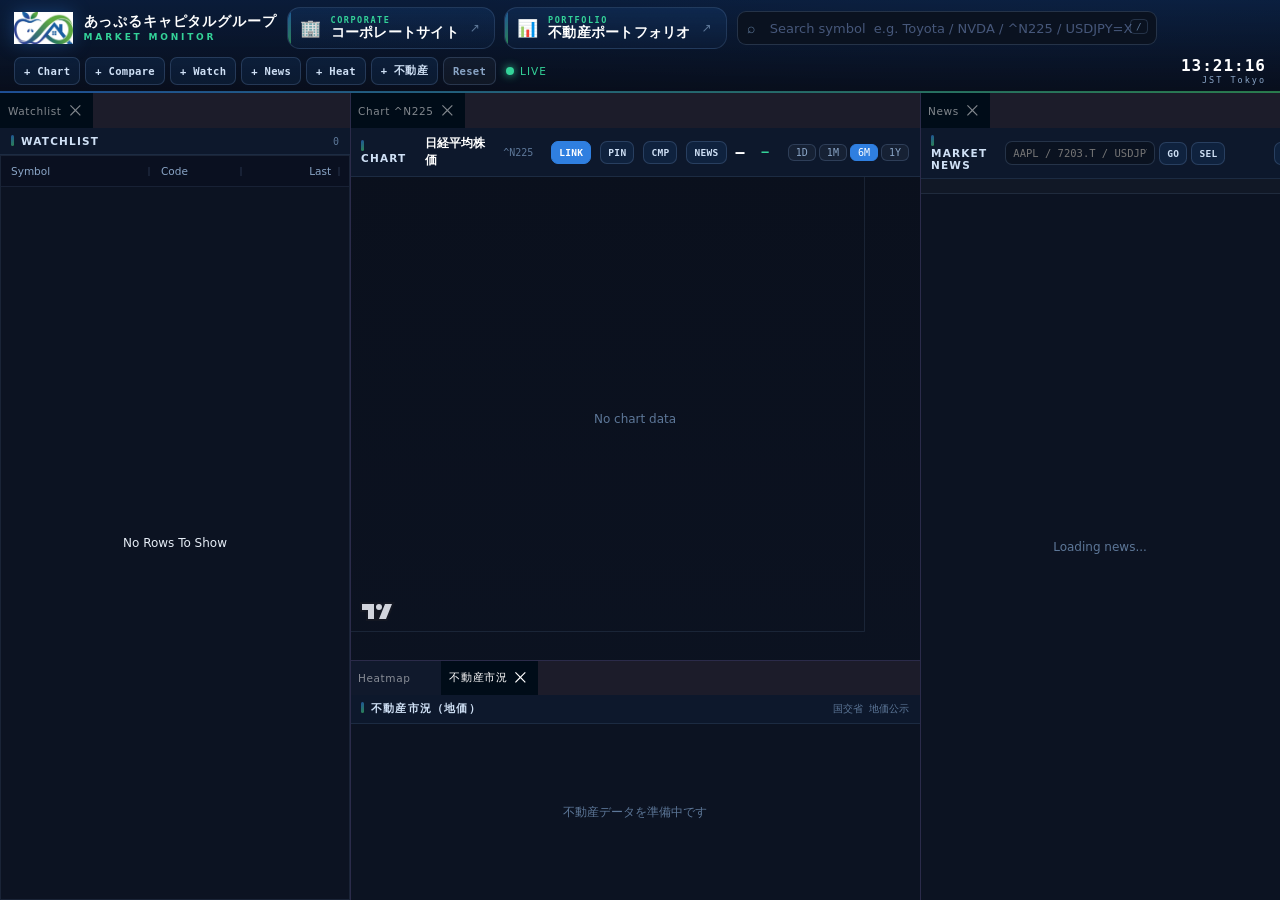
==== commit c27885ed: "Real-estate 8 regions; mobile links to top; fix PC width overflow; hide fundamentals realestate.json" ====
--- a/v3/index.html
+++ b/v3/index.html
@@ -5,8 +5,8 @@
     <link rel="icon" href="./logo.png" />
     <meta name="viewport" content="width=device-width, initial-scale=1.0" />
     <title>マーケットモニター | あっぷるキャピタルグループ</title>
-    <script type="module" crossorigin src="./assets/index-DrVNQdPO.js"></script>
-    <link rel="stylesheet" crossorigin href="./assets/index-CFS8eo0e.css">
+    <script type="module" crossorigin src="./assets/index-B8Pq_J7x.js"></script>
+    <link rel="stylesheet" crossorigin href="./assets/index-C2CrkRUx.css">
   </head>
   <body>
     <div id="root"></div>
--- a/v3/assets/index-C2CrkRUx.css
+++ b/v3/assets/index-C2CrkRUx.css
@@ -0,0 +1 @@
+:root{--bg:#070b14;--bg2:#0a1120;--panel:#0c1322;--panel2:#0e1830;--line:#7a9cc824;--line2:#7a9cc83d;--txt:#e6edf6;--dim:#8aa5c6;--dim2:#5d7798;--brand:#2f7fe0;--brand-deep:#1a5fb4;--brand-green:#34d399;--navy:#0d3066;--up:#34d399;--up-bg:#34d39921;--dn:#f0596a;--dn-bg:#f0596a21;--orange:#f59e3c;--grad:linear-gradient(135deg,#1f539e 0%,#2c854f 100%);--mono:"DejaVu Sans Mono",ui-monospace,"SF Mono","Cascadia Mono",Consolas,monospace;--sans:"Noto Sans JP",system-ui,"Segoe UI","Yu Gothic UI",Meiryo,sans-serif}*{box-sizing:border-box;margin:0;padding:0}html,body,#root{width:100%;height:100%}body{background:radial-gradient(1100px 560px at 84% -12%, #2f7fe01a, transparent 60%), radial-gradient(820px 480px at 0% 112%, #34d3990f, transparent 55%), var(--bg);color:var(--txt);font-family:var(--sans);-webkit-font-smoothing:antialiased;font-size:13px;overflow:hidden}.num{font-family:var(--mono);font-variant-numeric:tabular-nums}.up{color:var(--up)}.dn{color:var(--dn)}.app{flex-direction:column;width:100%;max-width:100vw;height:100vh;display:flex;overflow-x:hidden}.dock-wrap{flex:auto;min-width:0;min-height:0;position:relative}.cmdbar{border-bottom:1px solid var(--line);z-index:30;background:linear-gradient(#0d306673,#080e1ce6);flex-wrap:wrap;flex:none;align-items:center;gap:7px 10px;min-height:58px;padding:7px 14px;display:flex;position:relative}.cmdbar:after{content:"";background:var(--grad);opacity:.9;height:2px;position:absolute;bottom:-1px;left:0;right:0}.brand{align-items:center;gap:11px;min-width:max-content;display:flex}.brand img{filter:drop-shadow(0 0 9px #2f7fe059);height:32px}.brand .nm{letter-spacing:.06em;color:#fff;font-size:14px;font-weight:900;line-height:1.1}.brand .sub{letter-spacing:2.8px;color:var(--brand-green);margin-top:3px;font-size:9px;font-weight:800}.group-links{align-items:center;gap:9px;display:flex}.group-links .gl{color:#eaf2ff;background:linear-gradient(#2f7fe01f,#2f7fe00d);border:1px solid #7a9cc833;border-radius:13px;align-items:center;gap:10px;height:42px;padding:0 14px 0 12px;text-decoration:none;transition:transform .16s,box-shadow .16s,border-color .16s,background .16s;display:flex;position:relative;overflow:hidden}.group-links .gl:before{content:"";background:var(--grad);width:3px;position:absolute;top:0;bottom:0;left:0}.group-links .gl:hover{background:linear-gradient(#34d39929,#2f7fe01a);border-color:#34d3998c;transform:translateY(-2px);box-shadow:0 8px 20px #001e5080}.group-links .gl:active{transform:translateY(0);box-shadow:0 3px 10px #001e5066}.group-links .gl-ic{font-size:17px;line-height:1}.group-links .gl-tx{flex-direction:column;line-height:1.06;display:flex}.group-links .gl-k{font-family:var(--mono);letter-spacing:.18em;text-transform:uppercase;color:var(--brand-green);font-size:8.5px;font-weight:700}.group-links .gl-t{letter-spacing:.02em;white-space:nowrap;color:#fff;font-size:13.5px;font-weight:800}.group-links .gl-go{color:var(--dim2);margin-left:1px;font-size:12px;transition:transform .16s,color .16s}.group-links .gl:hover .gl-go{color:var(--up);transform:translate(2px,-2px)}.live{letter-spacing:1px;color:var(--up);align-items:center;gap:6px;font-size:10.5px;display:flex}.live .dot{background:var(--up);width:8px;height:8px;box-shadow:0 0 9px var(--up);border-radius:50%;animation:1.6s infinite pulse}@keyframes pulse{0%,to{opacity:1}50%{opacity:.25}}.clock{font-family:var(--mono);color:#fff;letter-spacing:1px;text-align:right;min-width:92px;margin-left:auto;font-size:16px;font-weight:600}.clock small{color:var(--dim);letter-spacing:2px;font-size:8.5px;font-weight:400;display:block}.search{flex:0 420px;min-width:220px;position:relative}.search .ipt{border:1px solid var(--line2);width:100%;height:34px;color:var(--txt);font-family:var(--sans);background:#0a1220;border-radius:9px;outline:none;padding:0 12px 0 32px;font-size:13px}.search .ipt:focus{border-color:var(--brand);box-shadow:0 0 0 2px #2f7fe02e}.search .ipt::placeholder{color:#46577a}.search .mag{color:var(--dim2);pointer-events:none;font-size:14px;position:absolute;top:9px;left:10px}.search .kbd{color:var(--dim2);border:1px solid var(--line2);font-size:9.5px;font-family:var(--mono);border-radius:4px;padding:1px 5px;position:absolute;top:8px;right:9px}.results{border:1px solid var(--line2);z-index:50;background:#0b1322;border-radius:11px;max-height:60vh;position:absolute;top:40px;left:0;right:0;overflow:hidden auto;box-shadow:0 20px 50px #000f2d99}.results .ri{cursor:pointer;border-bottom:1px solid #7a9cc80f;align-items:center;gap:10px;padding:8px 12px;display:flex}.results .ri:hover,.results .ri.sel{background:#2f7fe024}.results .ri .sym{font-family:var(--mono);color:#cfe0f5;min-width:74px;font-size:12.5px;font-weight:600}.results .ri .nm{color:var(--txt);white-space:nowrap;text-overflow:ellipsis;flex:1;font-size:12px;overflow:hidden}.results .ri .ex{color:var(--dim2);white-space:nowrap;font-size:9.5px}.results .empty{color:var(--dim2);text-align:center;padding:14px;font-size:12px}.tools{flex:none;align-items:center;gap:5px;display:flex}.toolbtn,.mini-btn{border:1px solid var(--line2);color:#cfe0f5;height:28px;font-family:var(--mono);letter-spacing:.3px;cursor:pointer;white-space:nowrap;background:#2f7fe01a;border-radius:7px;padding:0 9px;font-size:10.5px;font-weight:700;transition:transform .14s,background .14s,border-color .14s,color .14s,box-shadow .14s}.toolbtn:hover,.mini-btn:hover{border-color:var(--brand);color:#fff;background:#2f7fe038;transform:translateY(-1px);box-shadow:0 5px 14px #001e5066}.toolbtn:active,.mini-btn:active{box-shadow:none;transform:translateY(0)}.toolbtn.ghost{color:var(--dim);background:#ffffff09}.mini-btn{height:23px;padding:0 7px;font-size:9.5px}.mini-btn.on{background:var(--brand);border-color:var(--brand);color:#fff}.mini-btn.cmp-drop.hot{border-color:var(--up);color:#fff;background:#34d3992e;box-shadow:0 0 0 2px #34d39929}.drag-symbol{cursor:grab;align-items:center;gap:7px;width:100%;height:100%;display:flex}.drag-symbol:active{cursor:grabbing}.drag-grip{font-family:var(--mono);color:var(--dim2);letter-spacing:-2px;font-size:11px}.dragging-market-symbol .dock-wrap:after{content:"Drop to open chart";z-index:40;border:1px solid var(--brand);color:#cfe0f5;font-family:var(--mono);background:#0a1220eb;border-radius:8px;padding:7px 10px;font-size:11px;position:absolute;bottom:14px;right:16px;box-shadow:0 10px 30px #00000059}.pane{background:var(--panel);flex-direction:column;width:100%;height:100%;display:flex;overflow:hidden}.pane-h{border-bottom:1px solid var(--line);background:#2f7fe00d;flex:none;align-items:center;gap:9px;padding:7px 11px;display:flex}.pane-h .t{letter-spacing:1.2px;color:#cfe0f5;text-transform:uppercase;font-size:10.5px;font-weight:700}.pane-h .t:before{content:"";vertical-align:-1px;background:var(--grad);border-radius:2px;width:3px;height:11px;margin-right:7px;display:inline-block}.pane-h .sp{margin-left:auto}.pane-b{flex:auto;min-height:0;position:relative}.rng{gap:3px;display:flex}.rng button{border:1px solid var(--line2);color:var(--dim);font-family:var(--mono);cursor:pointer;background:#ffffff0a;border-radius:6px;padding:2px 7px;font-size:10px}.rng button.on{background:var(--brand);color:#fff;border-color:var(--brand)}.chart-px{font-family:var(--mono);color:#fff;font-size:15px;font-weight:700}.chart-sub{color:var(--dim2);font-size:10px;font-family:var(--mono)}.chart-state{color:var(--dim2);pointer-events:none;background:linear-gradient(#070b145c,#070b141f);place-items:center;font-size:12px;display:grid;position:absolute;inset:0}.chart-drop-zone{outline-offset:-1px;outline:1px solid #0000}.chart-drop-zone:hover{outline-color:#2f7fe029}.chart-drop-zone.hot{outline:2px solid var(--brand);outline-offset:-2px;background:linear-gradient(#2f7fe01a,#0c1322f5)}.chart-drop-zone.hot:after{content:attr(data-drop-hint);z-index:20;border:1px solid var(--brand);color:#fff;font-family:var(--mono);pointer-events:none;background:#070b14e6;border-radius:8px;padding:9px 12px;font-size:11px;position:absolute;top:50%;left:50%;transform:translate(-50%,-50%);box-shadow:0 14px 40px #00000073}.legend{align-items:center;gap:7px;min-width:0;display:flex;overflow:hidden}.legend-item{font-family:var(--mono);white-space:nowrap;align-items:center;gap:4px;font-size:10px;display:inline-flex}.legend-item b{font-weight:800}.legend-item button{border:1px solid var(--line2);width:15px;height:15px;color:var(--dim);cursor:pointer;background:#ffffff0a;border-radius:4px;font-size:10px;line-height:1}.legend-item button:hover{color:#fff;border-color:currentColor}.news-pane{flex-direction:column;display:flex}.news-filters{border-bottom:1px solid var(--line);background:#ffffff05;flex-wrap:wrap;gap:5px;max-height:88px;padding:7px 8px;display:flex;overflow:auto}.news-filters.compact{max-height:none;overflow:hidden}.filter-chip{border:1px solid var(--line2);height:24px;color:var(--dim);font-size:10px;font-family:var(--sans);cursor:pointer;white-space:nowrap;background:#ffffff09;border-radius:999px;padding:0 8px}.filter-chip.cat{color:#b8d6ff;background:#2f7fe014;font-weight:800}.filter-chip.on{color:var(--up);background:#34d39924;border-color:#34d39959}.feed{height:100%;overflow-y:auto}.news-pane .feed{flex:auto;min-height:0}.symbol-news-tools{align-items:center;gap:4px;min-width:260px;display:flex;position:relative}.symbol-news-tools input{border:1px solid var(--line2);width:150px;height:24px;color:var(--txt);font-family:var(--mono);background:#0a1220;border-radius:7px;outline:none;padding:0 7px;font-size:10.5px}.symbol-news-tools input:focus{border-color:var(--brand);box-shadow:0 0 0 2px #2f7fe024}.symbol-suggest{z-index:80;border:1px solid var(--line2);background:#0b1322;border-radius:9px;width:310px;max-height:260px;position:absolute;top:29px;left:0;overflow:auto;box-shadow:0 18px 46px #000c249e}.symbol-suggest button{width:100%;color:var(--txt);text-align:left;cursor:pointer;background:0 0;border:0;border-bottom:1px solid #7a9cc812;grid-template-columns:82px 1fr auto;align-items:center;gap:8px;padding:7px 9px;display:grid}.symbol-suggest button:hover,.symbol-suggest button.on{background:#2f7fe026}.symbol-suggest .sym{font-family:var(--mono);color:#dceaff;font-size:11px;font-weight:800}.symbol-suggest .nm{text-overflow:ellipsis;white-space:nowrap;color:#c9d6e6;min-width:0;font-size:11px;overflow:hidden}.symbol-suggest .ex{font-family:var(--mono);color:var(--dim2);font-size:9px}.nitem{color:var(--txt);border-bottom:1px solid #7a9cc80f;padding:8px 12px;text-decoration:none;display:block}.nitem:hover{background:#2f7fe014}.nitem .meta{align-items:center;gap:8px;margin-bottom:3px;display:flex}.nitem .chip{letter-spacing:.4px;color:#8fc0ff;background:#2f7fe021;border:1px solid #2f7fe047;border-radius:4px;padding:1px 5px;font-size:8.5px}.nitem .ago{color:var(--dim2);font-size:9.5px;font-family:var(--mono)}.nitem .ttl{color:#cfd9e8;font-size:11.5px;line-height:1.4}.loading{height:100%;color:var(--dim2);place-items:center;font-size:12px;display:grid}.grid-wrap{width:100%;height:100%}::-webkit-scrollbar{width:9px;height:9px}::-webkit-scrollbar-track{background:0 0}::-webkit-scrollbar-thumb{border:2px solid var(--bg);background:#1c2c46;border-radius:6px}::-webkit-scrollbar-thumb:hover{background:#2a426a}.dockview-theme-abyss{--dv-background-color:var(--bg);--dv-group-view-background-color:var(--panel);--dv-tabs-and-actions-container-background-color:#0a1020;--dv-activegroup-visiblepanel-tab-background-color:var(--panel);--dv-activegroup-hiddenpanel-tab-background-color:#0a0f1c;--dv-inactivegroup-visiblepanel-tab-background-color:#0b1220;--dv-inactivegroup-hiddenpanel-tab-background-color:#0a0f1c;--dv-activegroup-visiblepanel-tab-color:#fff;--dv-inactivegroup-visiblepanel-tab-color:var(--dim);--dv-tab-divider-color:var(--line);--dv-separator-border:var(--line);--dv-paneview-active-outline-color:var(--brand);--dv-active-sash-color:var(--brand);--dv-icon-hover-background-color:#2f7fe02e;--dv-tabs-container-scrollbar-color:#2a426a;--dv-font-family:var(--sans)}.dockview-theme-abyss .dv-default-tab{letter-spacing:.6px;font-size:10.5px}@media (width<=1100px){.tools{display:none}.search{flex:auto}}@media (width<=1080px){.group-links{display:none}.brand .nm{font-size:12px}}.re-grid{grid-template-columns:repeat(auto-fill,minmax(150px,1fr));gap:10px;display:grid}.re-card{border:1px solid var(--line);background:#2f7fe00d;border-radius:11px;padding:11px}.re-top{justify-content:space-between;align-items:center;margin-bottom:4px;display:flex}.re-label{color:#fff;font-size:12.5px;font-weight:800}.re-badge{font-family:var(--mono);border-radius:6px;padding:1px 6px;font-size:11px;font-weight:700}.re-badge.up{color:var(--up);background:var(--up-bg)}.re-badge.dn{color:var(--dn);background:var(--dn-bg)}.re-price{font-family:var(--mono);color:#fff;font-size:16px;font-weight:700}.re-sub{color:var(--dim2);margin-bottom:6px;font-size:9.5px}.re-meta{color:var(--dim);flex-wrap:wrap;gap:8px;margin-top:4px;font-size:9.5px;display:flex}.fz-head{margin-bottom:10px}.fz-name{color:#fff;font-size:14px;font-weight:800;display:block}.fz-meta{color:var(--dim2);font-size:10px;font-family:var(--mono)}.fz-grid{grid-template-columns:repeat(auto-fill,minmax(120px,1fr));gap:8px;display:grid}.fz-kpi{border:1px solid var(--line);background:#2f7fe00d;border-radius:9px;padding:8px 10px}.fz-kpi .k{color:var(--dim);margin-bottom:2px;font-size:9.5px;display:block}.fz-kpi .v{color:#fff;font-size:14px;font-weight:700}.fz-ratios{grid-template-columns:repeat(4,1fr);gap:8px;margin-top:10px;display:grid}.fz-ratio{text-align:center;border:1px solid var(--line);background:#34d3990d;border-radius:9px;padding:8px 4px}.fz-ratio .k{color:var(--dim);margin-bottom:2px;font-size:9px;display:block}.fz-ratio .v{color:var(--brand-green);font-size:13px;font-weight:700}.fz-foot{color:var(--dim2);margin-top:12px;font-size:9.5px}@media (width<=520px){.fz-ratios{grid-template-columns:repeat(2,1fr)}}.m-embed{border:1px solid var(--line2);background:var(--panel);border-radius:14px;overflow:hidden}.m-embed .pane{height:100%}@media (width<=768px){html,body{font-size:14px;overflow:hidden auto}}.mobile-app{background:var(--bg);flex-direction:column;width:100%;min-height:100dvh;display:flex;overflow-x:hidden}.m-header{z-index:50;border-bottom:1px solid var(--line);-webkit-backdrop-filter:blur(8px);backdrop-filter:blur(8px);background:linear-gradient(#0d306699,#080e1cf7);align-items:center;gap:10px;height:54px;padding:0 14px;display:flex;position:sticky;top:0}.m-header:after{content:"";background:var(--grad);height:2px;position:absolute;bottom:-1px;left:0;right:0}.m-header img{height:30px}.m-brand{flex-direction:column;line-height:1.15;display:flex}.m-brand b{color:#fff;font-size:13px;font-weight:800}.m-brand span{color:var(--brand);letter-spacing:.4px;font-size:8px}.m-live{color:var(--up);letter-spacing:1px;align-items:center;gap:5px;margin-left:auto;font-size:9.5px;display:flex}.m-live .dot{background:var(--up);width:7px;height:7px;box-shadow:0 0 8px var(--up);border-radius:50%;animation:1.6s infinite pulse}.m-clock{font-family:var(--mono);color:#fff;text-align:right;min-width:62px;font-size:12px;font-weight:600}.m-scroll{padding:12px;padding-bottom:calc(24px + env(safe-area-inset-bottom));flex-direction:column;flex:1;gap:12px;display:flex}.m-card{background:var(--panel);border:1px solid var(--line2);border-radius:14px;padding:13px;position:relative;box-shadow:0 6px 18px #000f2d47}.m-card-h{align-items:center;gap:8px;margin-bottom:10px;display:flex}.m-card-h .t{letter-spacing:1px;color:#cfe0f5;font-size:11px;font-weight:800}.m-card-h .t:before{content:"";vertical-align:-1px;background:var(--grad);border-radius:2px;width:3px;height:11px;margin-right:7px;display:inline-block}.m-card-h .sp{margin-left:auto}.m-idx-grid{grid-template-columns:1fr 1fr;gap:9px;display:grid}.m-tile{text-align:left;border:1px solid var(--line);cursor:pointer;min-height:72px;color:var(--txt);background:#2f7fe00f;border-radius:12px;padding:10px 11px;position:relative;overflow:hidden}.m-tile-spark{opacity:.4;width:100%;height:22px;position:absolute;bottom:0;left:0;right:0}.m-tile-nm{color:var(--dim);white-space:nowrap;text-overflow:ellipsis;font-size:11px;position:relative;overflow:hidden}.m-tile-px{color:#fff;margin-top:2px;font-size:18px;font-weight:700;position:relative}.m-badge{font-family:var(--mono);border-radius:6px;margin-top:4px;padding:1px 6px;font-size:11px;font-weight:700;display:inline-block;position:relative}.m-badge.up{color:var(--up);background:var(--up-bg)}.m-badge.dn{color:var(--dn);background:var(--dn-bg)}.m-search{align-items:center;display:flex;position:relative}.m-search .mag{color:var(--dim2);font-size:16px;position:absolute;left:24px}.m-search .ipt{border:1px solid var(--line2);width:100%;height:44px;color:var(--txt);font-size:16px;font-family:var(--sans);background:#0a1220;border-radius:12px;outline:none;padding:0 14px 0 40px}.m-search .ipt:focus{border-color:var(--brand)}.m-results{border:1px solid var(--line2);z-index:60;background:#0b1322;border-radius:12px;position:absolute;top:52px;left:13px;right:13px;overflow:hidden;box-shadow:0 16px 40px #000f2d99}.m-results .ri{text-align:left;width:100%;min-height:52px;color:var(--txt);cursor:pointer;background:0 0;border:none;border-bottom:1px solid #7a9cc80f;align-items:center;gap:10px;padding:10px 14px;display:flex}.m-results .ri .sym{font-family:var(--mono);color:#cfe0f5;min-width:72px;font-size:12.5px;font-weight:700}.m-results .ri .nm{white-space:nowrap;text-overflow:ellipsis;flex:1;font-size:12px;overflow:hidden}.m-results .ri .ex{color:var(--dim2);font-size:9.5px}.m-rng{gap:6px;margin-bottom:8px;display:flex;overflow-x:auto}.m-rng button{border:1px solid var(--line2);height:30px;color:var(--dim);font-family:var(--mono);cursor:pointer;background:#ffffff0a;border-radius:8px;padding:0 12px;font-size:11px}.m-rng button.on{background:var(--brand);border-color:var(--brand);color:#fff}.m-news-item{border-bottom:1px solid #7a9cc814;padding:11px 2px;text-decoration:none;display:block}.m-news-item .ttl{color:#cfd9e8;font-size:13px;line-height:1.45}.m-news-item .meta{align-items:center;gap:8px;margin-top:4px;display:flex}.m-news-item .chip{color:#8fc0ff;background:#2f7fe021;border-radius:4px;padding:1px 6px;font-size:9px}.m-news-item .ago{color:var(--dim2);font-size:10px;font-family:var(--mono)}.m-footer,.m-links{gap:10px;margin-top:2px;display:flex}.m-footer a,.m-links a{text-align:center;color:#fff;border:1px solid var(--line2);background:linear-gradient(135deg,#1f539ef2,#2c854ff2);border-radius:13px;flex:1;justify-content:center;align-items:center;gap:6px;padding:14px 8px;font-size:13px;font-weight:800;text-decoration:none;display:flex;box-shadow:0 4px 14px #001e5066}.m-footer a:active,.m-links a:active{filter:brightness(.93)}.m-links{margin-top:0}*{-webkit-tap-highlight-color:transparent}button,a{touch-action:manipulation}.dv-scrollable{position:relative;overflow:hidden}.dv-scrollable .dv-scrollbar{will-change:background-color, transform;backface-visibility:hidden;background-color:#0000;border-radius:2px;transition:background-color 1s ease-in-out;position:absolute;transform:translate(0,0)}.dv-scrollable .dv-scrollbar-horizontal{height:4px;bottom:0;left:0}.dv-scrollable .dv-scrollbar-vertical{width:4px;top:0;right:0}.dv-scrollable:hover .dv-scrollbar,.dv-scrollable.dv-scrollable-resizing .dv-scrollbar,.dv-scrollable.dv-scrollable-scrolling .dv-scrollbar{background-color:var(--dv-scrollbar-background-color,#ffffff40)}.dv-svg{fill:currentColor;stroke:currentColor;stroke-width:0;line-height:1;display:inline-block}.dockview-theme-dark{--dv-paneview-active-outline-color:dodgerblue;--dv-tabs-and-actions-container-font-size:13px;--dv-tabs-and-actions-container-height:35px;--dv-drag-over-background-color:#53595d80;--dv-drag-over-border-color:transparent;--dv-tabs-container-scrollbar-color:#888;--dv-icon-hover-background-color:#5a5d5e4f;--dv-floating-box-shadow:0 8px 32px #0006, 0 2px 8px #00000040;--dv-floating-border:1px solid #ffffff1a;--dv-overlay-z-index:999;--dv-tab-font-size:inherit;--dv-border-radius:0px;--dv-tab-margin:0;--dv-sash-color:transparent;--dv-active-sash-color:transparent;--dv-active-sash-transition-duration:.1s;--dv-active-sash-transition-delay:.5s;--dv-spacing-padding:0px;--dv-tab-border-radius:0px;--dv-sash-border-radius:0px;--dv-dropdown-border-radius:0px;--dv-tab-close-icon-size:inherit;--dv-floating-group-border:none;--dv-drag-over-border:none;--dv-floating-group-dragging-opacity:.5;--dv-tab-group-color-grey:#5f6368;--dv-tab-group-color-blue:#1a73e8;--dv-tab-group-color-red:#d93025;--dv-tab-group-color-yellow:#f9ab00;--dv-tab-group-color-green:#188038;--dv-tab-group-color-pink:#d01884;--dv-tab-group-color-purple:#a142f4;--dv-tab-group-color-cyan:#007b83;--dv-tab-group-color-orange:#e8710a;--dv-tab-group-chip-padding:4px 8px;--dv-tab-group-chip-border-radius:6px;--dv-tab-group-chip-font-size:11px;--dv-tab-group-line-height:2px;--dv-tab-group-line-opacity:.6}.dockview-theme-dark .dv-drop-target-container .dv-drop-target-anchor.dv-drop-target-anchor-container-changed{opacity:0;transition:none}.dockview-theme-dark{--dv-group-view-background-color:#1e1e1e;--dv-tabs-and-actions-container-background-color:#252526;--dv-activegroup-visiblepanel-tab-background-color:#1e1e1e;--dv-activegroup-hiddenpanel-tab-background-color:#2d2d2d;--dv-inactivegroup-visiblepanel-tab-background-color:#1e1e1e;--dv-inactivegroup-hiddenpanel-tab-background-color:#2d2d2d;--dv-tab-divider-color:#1e1e1e;--dv-activegroup-visiblepanel-tab-color:white;--dv-activegroup-hiddenpanel-tab-color:#969696;--dv-inactivegroup-visiblepanel-tab-color:#8f8f8f;--dv-inactivegroup-hiddenpanel-tab-color:#626262;--dv-separator-border:#444;--dv-paneview-header-border-color:#ccc3}.dockview-theme-light{--dv-paneview-active-outline-color:dodgerblue;--dv-tabs-and-actions-container-font-size:13px;--dv-tabs-and-actions-container-height:35px;--dv-drag-over-background-color:#53595d80;--dv-drag-over-border-color:transparent;--dv-tabs-container-scrollbar-color:#888;--dv-icon-hover-background-color:#5a5d5e4f;--dv-floating-box-shadow:0 8px 32px #0006, 0 2px 8px #00000040;--dv-floating-border:1px solid #ffffff1a;--dv-overlay-z-index:999;--dv-tab-font-size:inherit;--dv-border-radius:0px;--dv-tab-margin:0;--dv-sash-color:transparent;--dv-active-sash-color:transparent;--dv-active-sash-transition-duration:.1s;--dv-active-sash-transition-delay:.5s;--dv-spacing-padding:0px;--dv-tab-border-radius:0px;--dv-sash-border-radius:0px;--dv-dropdown-border-radius:0px;--dv-tab-close-icon-size:inherit;--dv-floating-group-border:none;--dv-drag-over-border:none;--dv-floating-group-dragging-opacity:.5;--dv-tab-group-color-grey:#5f6368;--dv-tab-group-color-blue:#1a73e8;--dv-tab-group-color-red:#d93025;--dv-tab-group-color-yellow:#f9ab00;--dv-tab-group-color-green:#188038;--dv-tab-group-color-pink:#d01884;--dv-tab-group-color-purple:#a142f4;--dv-tab-group-color-cyan:#007b83;--dv-tab-group-color-orange:#e8710a;--dv-tab-group-chip-padding:4px 8px;--dv-tab-group-chip-border-radius:6px;--dv-tab-group-chip-font-size:11px;--dv-tab-group-line-height:2px;--dv-tab-group-line-opacity:.6}.dockview-theme-light .dv-drop-target-container .dv-drop-target-anchor.dv-drop-target-anchor-container-changed{opacity:0;transition:none}.dockview-theme-light{--dv-group-view-background-color:white;--dv-tabs-and-actions-container-background-color:#f3f3f3;--dv-activegroup-visiblepanel-tab-background-color:white;--dv-activegroup-hiddenpanel-tab-background-color:#ececec;--dv-inactivegroup-visiblepanel-tab-background-color:white;--dv-inactivegroup-hiddenpanel-tab-background-color:#ececec;--dv-tab-divider-color:white;--dv-activegroup-visiblepanel-tab-color:#333;--dv-activegroup-hiddenpanel-tab-color:#333333b3;--dv-inactivegroup-visiblepanel-tab-color:#333333b3;--dv-inactivegroup-hiddenpanel-tab-color:#33333359;--dv-separator-border:#80808059;--dv-paneview-header-border-color:#333;--dv-scrollbar-background-color:#00000040;--dv-floating-box-shadow:0 8px 32px #0000001f, 0 2px 8px #00000014;--dv-floating-border:1px solid #0000001a}.dockview-theme-vs{--dv-paneview-active-outline-color:dodgerblue;--dv-tabs-and-actions-container-font-size:13px;--dv-tabs-and-actions-container-height:35px;--dv-drag-over-background-color:#53595d80;--dv-drag-over-border-color:transparent;--dv-tabs-container-scrollbar-color:#888;--dv-icon-hover-background-color:#5a5d5e4f;--dv-floating-box-shadow:0 8px 32px #0006, 0 2px 8px #00000040;--dv-floating-border:1px solid #ffffff1a;--dv-overlay-z-index:999;--dv-tab-font-size:inherit;--dv-border-radius:0px;--dv-tab-margin:0;--dv-sash-color:transparent;--dv-active-sash-color:transparent;--dv-active-sash-transition-duration:.1s;--dv-active-sash-transition-delay:.5s;--dv-spacing-padding:0px;--dv-tab-border-radius:0px;--dv-sash-border-radius:0px;--dv-dropdown-border-radius:0px;--dv-tab-close-icon-size:inherit;--dv-floating-group-border:none;--dv-drag-over-border:none;--dv-floating-group-dragging-opacity:.5;--dv-tab-group-color-grey:#5f6368;--dv-tab-group-color-blue:#1a73e8;--dv-tab-group-color-red:#d93025;--dv-tab-group-color-yellow:#f9ab00;--dv-tab-group-color-green:#188038;--dv-tab-group-color-pink:#d01884;--dv-tab-group-color-purple:#a142f4;--dv-tab-group-color-cyan:#007b83;--dv-tab-group-color-orange:#e8710a;--dv-tab-group-chip-padding:4px 8px;--dv-tab-group-chip-border-radius:6px;--dv-tab-group-chip-font-size:11px;--dv-tab-group-line-height:2px;--dv-tab-group-line-opacity:.6}.dockview-theme-vs .dv-drop-target-container .dv-drop-target-anchor.dv-drop-target-anchor-container-changed{opacity:0;transition:none}.dockview-theme-vs{--dv-group-view-background-color:#1e1e1e;--dv-tabs-and-actions-container-background-color:#2d2d30;--dv-activegroup-visiblepanel-tab-background-color:#007acc;--dv-activegroup-hiddenpanel-tab-background-color:#2d2d2d;--dv-inactivegroup-visiblepanel-tab-background-color:#3f3f46;--dv-inactivegroup-hiddenpanel-tab-background-color:#2d2d2d;--dv-tab-divider-color:#1e1e1e;--dv-activegroup-visiblepanel-tab-color:white;--dv-activegroup-hiddenpanel-tab-color:white;--dv-inactivegroup-visiblepanel-tab-color:white;--dv-inactivegroup-hiddenpanel-tab-color:white;--dv-separator-border:#444;--dv-paneview-header-border-color:#ccc3;--dv-tabs-and-actions-container-height:20px;--dv-tabs-and-actions-container-font-size:11px}.dockview-theme-vs .dv-groupview.dv-active-group>.dv-tabs-and-actions-container{box-sizing:content-box;border-bottom:2px solid var(--dv-activegroup-visiblepanel-tab-background-color)}.dockview-theme-vs .dv-groupview.dv-active-group>.dv-tabs-and-actions-container .dv-tab.dv-active-tab{border-top:2px solid var(--dv-activegroup-visiblepanel-tab-background-color)}.dockview-theme-vs .dv-groupview.dv-active-group>.dv-tabs-and-actions-container .dv-tab.dv-inactive-tab{border-top:2px solid var(--dv-activegroup-hiddenpanel-tab-background-color)}.dockview-theme-vs .dv-groupview.dv-inactive-group>.dv-tabs-and-actions-container{box-sizing:content-box;border-bottom:2px solid var(--dv-inactivegroup-visiblepanel-tab-background-color)}.dockview-theme-vs .dv-groupview.dv-inactive-group>.dv-tabs-and-actions-container .dv-tab.dv-active-tab{border-top:2px solid var(--dv-inactivegroup-visiblepanel-tab-background-color)}.dockview-theme-vs .dv-groupview.dv-inactive-group>.dv-tabs-and-actions-container .dv-tab.dv-inactive-tab{border-top:2px solid var(--dv-inactivegroup-hiddenpanel-tab-background-color)}.dockview-theme-abyss{--dv-paneview-active-outline-color:dodgerblue;--dv-tabs-and-actions-container-font-size:13px;--dv-tabs-and-actions-container-height:35px;--dv-drag-over-background-color:#53595d80;--dv-drag-over-border-color:transparent;--dv-tabs-container-scrollbar-color:#888;--dv-icon-hover-background-color:#5a5d5e4f;--dv-floating-box-shadow:0 8px 32px #0006, 0 2px 8px #00000040;--dv-floating-border:1px solid #ffffff1a;--dv-overlay-z-index:999;--dv-tab-font-size:inherit;--dv-border-radius:0px;--dv-tab-margin:0;--dv-sash-color:transparent;--dv-active-sash-color:transparent;--dv-active-sash-transition-duration:.1s;--dv-active-sash-transition-delay:.5s;--dv-spacing-padding:0px;--dv-tab-border-radius:0px;--dv-sash-border-radius:0px;--dv-dropdown-border-radius:0px;--dv-tab-close-icon-size:inherit;--dv-floating-group-border:none;--dv-drag-over-border:none;--dv-floating-group-dragging-opacity:.5;--dv-tab-group-color-grey:#5f6368;--dv-tab-group-color-blue:#1a73e8;--dv-tab-group-color-red:#d93025;--dv-tab-group-color-yellow:#f9ab00;--dv-tab-group-color-green:#188038;--dv-tab-group-color-pink:#d01884;--dv-tab-group-color-purple:#a142f4;--dv-tab-group-color-cyan:#007b83;--dv-tab-group-color-orange:#e8710a;--dv-tab-group-chip-padding:4px 8px;--dv-tab-group-chip-border-radius:6px;--dv-tab-group-chip-font-size:11px;--dv-tab-group-line-height:2px;--dv-tab-group-line-opacity:.6}.dockview-theme-abyss .dv-drop-target-container .dv-drop-target-anchor.dv-drop-target-anchor-container-changed{opacity:0;transition:none}.dockview-theme-abyss{--dv-color-abyss-dark:#000c18;--dv-color-abyss:#10192c;--dv-color-abyss-light:#1c1c2a;--dv-color-abyss-lighter:#2b2b4a;--dv-color-abyss-accent:#5b1ecf;--dv-color-abyss-primary-text:white;--dv-color-abyss-secondary-text:#9497a9;--dv-group-view-background-color:var(--dv-color-abyss-dark);--dv-tabs-and-actions-container-background-color:var(--dv-color-abyss-light);--dv-activegroup-visiblepanel-tab-background-color:var(--dv-color-abyss-dark);--dv-activegroup-hiddenpanel-tab-background-color:var(--dv-color-abyss);--dv-inactivegroup-visiblepanel-tab-background-color:var(--dv-color-abyss-dark);--dv-inactivegroup-hiddenpanel-tab-background-color:var(--dv-color-abyss);--dv-tab-divider-color:var(--dv-color-abyss-lighter);--dv-activegroup-visiblepanel-tab-color:white;--dv-activegroup-hiddenpanel-tab-color:#ffffff80;--dv-inactivegroup-visiblepanel-tab-color:#ffffff80;--dv-inactivegroup-hiddenpanel-tab-color:#ffffff40;--dv-separator-border:var(--dv-color-abyss-lighter);--dv-paneview-header-border-color:var(--dv-color-abyss-lighter);--dv-paneview-active-outline-color:#596f99}.dockview-theme-dracula{--dv-paneview-active-outline-color:dodgerblue;--dv-tabs-and-actions-container-font-size:13px;--dv-tabs-and-actions-container-height:35px;--dv-drag-over-background-color:#53595d80;--dv-drag-over-border-color:transparent;--dv-tabs-container-scrollbar-color:#888;--dv-icon-hover-background-color:#5a5d5e4f;--dv-floating-box-shadow:0 8px 32px #0006, 0 2px 8px #00000040;--dv-floating-border:1px solid #ffffff1a;--dv-overlay-z-index:999;--dv-tab-font-size:inherit;--dv-border-radius:0px;--dv-tab-margin:0;--dv-sash-color:transparent;--dv-active-sash-color:transparent;--dv-active-sash-transition-duration:.1s;--dv-active-sash-transition-delay:.5s;--dv-spacing-padding:0px;--dv-tab-border-radius:0px;--dv-sash-border-radius:0px;--dv-dropdown-border-radius:0px;--dv-tab-close-icon-size:inherit;--dv-floating-group-border:none;--dv-drag-over-border:none;--dv-floating-group-dragging-opacity:.5;--dv-tab-group-color-grey:#5f6368;--dv-tab-group-color-blue:#1a73e8;--dv-tab-group-color-red:#d93025;--dv-tab-group-color-yellow:#f9ab00;--dv-tab-group-color-green:#188038;--dv-tab-group-color-pink:#d01884;--dv-tab-group-color-purple:#a142f4;--dv-tab-group-color-cyan:#007b83;--dv-tab-group-color-orange:#e8710a;--dv-tab-group-chip-padding:4px 8px;--dv-tab-group-chip-border-radius:6px;--dv-tab-group-chip-font-size:11px;--dv-tab-group-line-height:2px;--dv-tab-group-line-opacity:.6}.dockview-theme-dracula .dv-drop-target-container .dv-drop-target-anchor.dv-drop-target-anchor-container-changed{opacity:0;transition:none}.dockview-theme-dracula{--dv-group-view-background-color:#282a36;--dv-tabs-and-actions-container-background-color:#191a21;--dv-activegroup-visiblepanel-tab-background-color:#282a36;--dv-activegroup-hiddenpanel-tab-background-color:#21222c;--dv-inactivegroup-visiblepanel-tab-background-color:#282a36;--dv-inactivegroup-hiddenpanel-tab-background-color:#21222c;--dv-tab-divider-color:#191a21;--dv-activegroup-visiblepanel-tab-color:#f8f8f2;--dv-activegroup-hiddenpanel-tab-color:#6272a4;--dv-inactivegroup-visiblepanel-tab-color:#f8f8f280;--dv-inactivegroup-hiddenpanel-tab-color:#6272a480;--dv-separator-border:#bd93f9;--dv-paneview-header-border-color:#bd93f9;--dv-paneview-active-outline-color:#6272a4}.dockview-theme-dracula .dv-groupview.dv-active-group>.dv-tabs-and-actions-container .dv-tabs-container>.dv-tab.dv-active-tab{position:relative}.dockview-theme-dracula .dv-groupview.dv-active-group>.dv-tabs-and-actions-container .dv-tabs-container>.dv-tab.dv-active-tab:after{content:"";z-index:999;background-color:#94527e;width:100%;height:1px;position:absolute;top:0;left:0}.dockview-theme-dracula .dv-groupview.dv-inactive-group>.dv-tabs-and-actions-container .dv-tabs-container>.dv-tab.dv-active-tab{position:relative}.dockview-theme-dracula .dv-groupview.dv-inactive-group>.dv-tabs-and-actions-container .dv-tabs-container>.dv-tab.dv-active-tab:after{content:"";z-index:999;background-color:#5e3d5a;width:100%;height:1px;position:absolute;bottom:0;left:0}.dockview-theme-nord{--dv-paneview-active-outline-color:dodgerblue;--dv-tabs-and-actions-container-font-size:13px;--dv-tabs-and-actions-container-height:35px;--dv-drag-over-background-color:#53595d80;--dv-drag-over-border-color:transparent;--dv-tabs-container-scrollbar-color:#888;--dv-icon-hover-background-color:#5a5d5e4f;--dv-floating-box-shadow:0 8px 32px #0006, 0 2px 8px #00000040;--dv-floating-border:1px solid #ffffff1a;--dv-overlay-z-index:999;--dv-tab-font-size:inherit;--dv-border-radius:0px;--dv-tab-margin:0;--dv-sash-color:transparent;--dv-active-sash-color:transparent;--dv-active-sash-transition-duration:.1s;--dv-active-sash-transition-delay:.5s;--dv-spacing-padding:0px;--dv-tab-border-radius:0px;--dv-sash-border-radius:0px;--dv-dropdown-border-radius:0px;--dv-tab-close-icon-size:inherit;--dv-floating-group-border:none;--dv-drag-over-border:none;--dv-floating-group-dragging-opacity:.5;--dv-tab-group-color-grey:#5f6368;--dv-tab-group-color-blue:#1a73e8;--dv-tab-group-color-red:#d93025;--dv-tab-group-color-yellow:#f9ab00;--dv-tab-group-color-green:#188038;--dv-tab-group-color-pink:#d01884;--dv-tab-group-color-purple:#a142f4;--dv-tab-group-color-cyan:#007b83;--dv-tab-group-color-orange:#e8710a;--dv-tab-group-chip-padding:4px 8px;--dv-tab-group-chip-border-radius:6px;--dv-tab-group-chip-font-size:11px;--dv-tab-group-line-height:2px;--dv-tab-group-line-opacity:.6}.dockview-theme-nord .dv-drop-target-container .dv-drop-target-anchor.dv-drop-target-anchor-container-changed{opacity:0;transition:none}.dockview-theme-nord{--dv-color-nord-polar-0:#2e3440;--dv-color-nord-polar-1:#3b4252;--dv-color-nord-polar-2:#434c5e;--dv-color-nord-polar-3:#4c566a;--dv-color-nord-frost:#88c0d0;--dv-color-nord-frost-2:#81a1c1;--dv-color-nord-snow-0:#eceff4;--dv-color-nord-snow-1:#d8dee9;--dv-group-view-background-color:var(--dv-color-nord-polar-0);--dv-tabs-and-actions-container-background-color:var(--dv-color-nord-polar-1);--dv-activegroup-visiblepanel-tab-background-color:var(--dv-color-nord-polar-0);--dv-activegroup-hiddenpanel-tab-background-color:var(--dv-color-nord-polar-2);--dv-inactivegroup-visiblepanel-tab-background-color:var(--dv-color-nord-polar-1);--dv-inactivegroup-hiddenpanel-tab-background-color:var(--dv-color-nord-polar-2);--dv-activegroup-visiblepanel-tab-color:var(--dv-color-nord-snow-0);--dv-activegroup-hiddenpanel-tab-color:var(--dv-color-nord-snow-1);--dv-inactivegroup-visiblepanel-tab-color:#8a9bbf;--dv-inactivegroup-hiddenpanel-tab-color:#5e6f8e;--dv-separator-border:var(--dv-color-nord-polar-3);--dv-paneview-active-outline-color:var(--dv-color-nord-frost);--dv-active-sash-color:var(--dv-color-nord-frost);--dv-scrollbar-background-color:#4c566a80}.dockview-theme-nord .dv-groupview.dv-active-group>.dv-tabs-and-actions-container .dv-tabs-container>.dv-tab.dv-active-tab{position:relative}.dockview-theme-nord .dv-groupview.dv-active-group>.dv-tabs-and-actions-container .dv-tabs-container>.dv-tab.dv-active-tab:after{content:"";background-color:var(--dv-color-nord-frost);z-index:999;width:100%;height:2px;position:absolute;bottom:0;left:0}.dockview-theme-nord .dv-groupview.dv-inactive-group>.dv-tabs-and-actions-container .dv-tabs-container>.dv-tab.dv-active-tab{position:relative}.dockview-theme-nord .dv-groupview.dv-inactive-group>.dv-tabs-and-actions-container .dv-tabs-container>.dv-tab.dv-active-tab:after{content:"";background-color:var(--dv-color-nord-frost-2);z-index:999;width:100%;height:2px;position:absolute;bottom:0;left:0}.dockview-theme-nord-spaced{--dv-paneview-active-outline-color:dodgerblue;--dv-tabs-and-actions-container-font-size:13px;--dv-tabs-and-actions-container-height:44px;--dv-drag-over-background-color:#53595d80;--dv-drag-over-border-color:transparent;--dv-tabs-container-scrollbar-color:#888;--dv-icon-hover-background-color:#5a5d5e4f;--dv-floating-box-shadow:0 8px 32px #0006, 0 2px 8px #00000040;--dv-floating-border:1px solid #ffffff1a;--dv-overlay-z-index:999;--dv-tab-font-size:12px;--dv-border-radius:20px;--dv-tab-margin:.5rem .25rem;--dv-sash-color:transparent;--dv-active-sash-color:transparent;--dv-active-sash-transition-duration:.1s;--dv-active-sash-transition-delay:.5s;--dv-spacing-padding:10px;--dv-tab-border-radius:8px;--dv-sash-border-radius:4px;--dv-dropdown-border-radius:8px;--dv-tab-close-icon-size:8px;--dv-floating-group-border:2px solid var(--dv-group-view-background-color);--dv-drag-over-border:none;--dv-floating-group-dragging-opacity:.5;--dv-tab-group-color-grey:#5f6368;--dv-tab-group-color-blue:#1a73e8;--dv-tab-group-color-red:#d93025;--dv-tab-group-color-yellow:#f9ab00;--dv-tab-group-color-green:#188038;--dv-tab-group-color-pink:#d01884;--dv-tab-group-color-purple:#a142f4;--dv-tab-group-color-cyan:#007b83;--dv-tab-group-color-orange:#e8710a;--dv-tab-group-chip-padding:4px 8px;--dv-tab-group-chip-border-radius:6px;--dv-tab-group-chip-font-size:11px;--dv-tab-group-line-height:2px;--dv-tab-group-line-opacity:.6;box-sizing:border-box;padding:var(--dv-spacing-padding);background-color:var(--dv-group-view-background-color)}.dv-shell .dockview-theme-nord-spaced{padding:0}.dockview-theme-nord-spaced .dv-resize-container:has(>.dv-groupview){border-radius:8px}.dockview-theme-nord-spaced .dv-sash{border-radius:var(--dv-sash-border-radius)}.dockview-theme-nord-spaced .dv-drop-target-anchor{border-radius:calc(var(--dv-border-radius) / 4)}.dockview-theme-nord-spaced .dv-drop-target-anchor.dv-drop-target-content{border-radius:var(--dv-border-radius)}.dockview-theme-nord-spaced .dv-resize-container{border:none;border-radius:var(--dv-border-radius)!important}.dockview-theme-nord-spaced .dv-resize-container .dv-groupview{border:var(--dv-floating-group-border)}.dockview-theme-nord-spaced .dv-tabs-overflow-container,.dockview-theme-nord-spaced .dv-tabs-overflow-dropdown-default{border-radius:var(--dv-dropdown-border-radius);height:unset!important}.dockview-theme-nord-spaced .dv-render-overlay{border-bottom-left-radius:var(--dv-border-radius);border-bottom-right-radius:var(--dv-border-radius)}.dockview-theme-nord-spaced .dv-tab{border-radius:var(--dv-tab-border-radius)}.dockview-theme-nord-spaced .dv-tab .dv-svg{height:var(--dv-tab-close-icon-size);width:var(--dv-tab-close-icon-size)}.dockview-theme-nord-spaced .dv-tabs-container-vertical .dv-tab{margin:.25rem .5rem}.dockview-theme-nord-spaced .dv-groupview{border-radius:var(--dv-border-radius)}.dockview-theme-nord-spaced .dv-groupview .dv-tabs-and-actions-container{padding:0px calc(var(--dv-border-radius) / 2)}.dockview-theme-nord-spaced .dv-groupview .dv-tabs-and-actions-container.dv-groupview-header-vertical{padding:calc(var(--dv-border-radius) / 2) 0}.dockview-theme-nord-spaced .dv-groupview .dv-content-container{background-color:var(--dv-tabs-and-actions-container-background-color);border-bottom-left-radius:var(--dv-border-radius);border-bottom-right-radius:var(--dv-border-radius)}.dockview-theme-nord-spaced{--dv-color-nord-polar-0:#2e3440;--dv-color-nord-polar-1:#3b4252;--dv-color-nord-polar-2:#434c5e;--dv-color-nord-polar-3:#4c566a;--dv-color-nord-frost:#88c0d0;--dv-color-nord-frost-2:#81a1c1;--dv-color-nord-snow-0:#eceff4;--dv-color-nord-snow-1:#d8dee9;--dv-group-view-background-color:var(--dv-color-nord-polar-0);--dv-tabs-and-actions-container-background-color:var(--dv-color-nord-polar-1);--dv-activegroup-visiblepanel-tab-background-color:var(--dv-color-nord-polar-2);--dv-activegroup-hiddenpanel-tab-background-color:var(--dv-color-nord-polar-1);--dv-inactivegroup-visiblepanel-tab-background-color:var(--dv-color-nord-polar-2);--dv-inactivegroup-hiddenpanel-tab-background-color:var(--dv-color-nord-polar-1);--dv-activegroup-visiblepanel-tab-color:var(--dv-color-nord-snow-0);--dv-activegroup-hiddenpanel-tab-color:var(--dv-color-nord-snow-1);--dv-inactivegroup-visiblepanel-tab-color:#8a9bbf;--dv-inactivegroup-hiddenpanel-tab-color:#5e6f8e;--dv-separator-border:transparent;--dv-paneview-active-outline-color:var(--dv-color-nord-frost);--dv-active-sash-color:var(--dv-color-nord-frost);--dv-scrollbar-background-color:#4c566a80;--dv-floating-group-border:2px solid var(--dv-color-nord-polar-0)}.dockview-theme-catppuccin-mocha{--dv-paneview-active-outline-color:dodgerblue;--dv-tabs-and-actions-container-font-size:13px;--dv-tabs-and-actions-container-height:35px;--dv-drag-over-background-color:#53595d80;--dv-drag-over-border-color:transparent;--dv-tabs-container-scrollbar-color:#888;--dv-icon-hover-background-color:#5a5d5e4f;--dv-floating-box-shadow:0 8px 32px #0006, 0 2px 8px #00000040;--dv-floating-border:1px solid #ffffff1a;--dv-overlay-z-index:999;--dv-tab-font-size:inherit;--dv-border-radius:0px;--dv-tab-margin:0;--dv-sash-color:transparent;--dv-active-sash-color:transparent;--dv-active-sash-transition-duration:.1s;--dv-active-sash-transition-delay:.5s;--dv-spacing-padding:0px;--dv-tab-border-radius:0px;--dv-sash-border-radius:0px;--dv-dropdown-border-radius:0px;--dv-tab-close-icon-size:inherit;--dv-floating-group-border:none;--dv-drag-over-border:none;--dv-floating-group-dragging-opacity:.5;--dv-tab-group-color-grey:#5f6368;--dv-tab-group-color-blue:#1a73e8;--dv-tab-group-color-red:#d93025;--dv-tab-group-color-yellow:#f9ab00;--dv-tab-group-color-green:#188038;--dv-tab-group-color-pink:#d01884;--dv-tab-group-color-purple:#a142f4;--dv-tab-group-color-cyan:#007b83;--dv-tab-group-color-orange:#e8710a;--dv-tab-group-chip-padding:4px 8px;--dv-tab-group-chip-border-radius:6px;--dv-tab-group-chip-font-size:11px;--dv-tab-group-line-height:2px;--dv-tab-group-line-opacity:.6}.dockview-theme-catppuccin-mocha .dv-drop-target-container .dv-drop-target-anchor.dv-drop-target-anchor-container-changed{opacity:0;transition:none}.dockview-theme-catppuccin-mocha{--dv-color-mocha-crust:#11111b;--dv-color-mocha-mantle:#181825;--dv-color-mocha-base:#1e1e2e;--dv-color-mocha-surface0:#313244;--dv-color-mocha-surface1:#45475a;--dv-color-mocha-text:#cdd6f4;--dv-color-mocha-subtext1:#bac2de;--dv-color-mocha-subtext0:#a6adc8;--dv-color-mocha-mauve:#cba6f7;--dv-color-mocha-lavender:#b4befe;--dv-group-view-background-color:var(--dv-color-mocha-base);--dv-tabs-and-actions-container-background-color:var(--dv-color-mocha-mantle);--dv-activegroup-visiblepanel-tab-background-color:var(--dv-color-mocha-base);--dv-activegroup-hiddenpanel-tab-background-color:var(--dv-color-mocha-surface0);--dv-inactivegroup-visiblepanel-tab-background-color:var(--dv-color-mocha-mantle);--dv-inactivegroup-hiddenpanel-tab-background-color:var(--dv-color-mocha-crust);--dv-activegroup-visiblepanel-tab-color:var(--dv-color-mocha-text);--dv-activegroup-hiddenpanel-tab-color:var(--dv-color-mocha-subtext1);--dv-inactivegroup-visiblepanel-tab-color:var(--dv-color-mocha-subtext0);--dv-inactivegroup-hiddenpanel-tab-color:#a6adc880;--dv-separator-border:var(--dv-color-mocha-surface1);--dv-paneview-active-outline-color:var(--dv-color-mocha-mauve);--dv-active-sash-color:var(--dv-color-mocha-mauve);--dv-scrollbar-background-color:#313244cc}.dockview-theme-catppuccin-mocha .dv-groupview.dv-active-group>.dv-tabs-and-actions-container .dv-tabs-container>.dv-tab.dv-active-tab{position:relative}.dockview-theme-catppuccin-mocha .dv-groupview.dv-active-group>.dv-tabs-and-actions-container .dv-tabs-container>.dv-tab.dv-active-tab:after{content:"";background-color:var(--dv-color-mocha-mauve);z-index:999;width:100%;height:2px;position:absolute;top:0;left:0}.dockview-theme-catppuccin-mocha .dv-groupview.dv-inactive-group>.dv-tabs-and-actions-container .dv-tabs-container>.dv-tab.dv-active-tab{position:relative}.dockview-theme-catppuccin-mocha .dv-groupview.dv-inactive-group>.dv-tabs-and-actions-container .dv-tabs-container>.dv-tab.dv-active-tab:after{content:"";z-index:999;background-color:#b4befe66;width:100%;height:2px;position:absolute;top:0;left:0}.dockview-theme-catppuccin-mocha-spaced{--dv-paneview-active-outline-color:dodgerblue;--dv-tabs-and-actions-container-font-size:13px;--dv-tabs-and-actions-container-height:44px;--dv-drag-over-background-color:#53595d80;--dv-drag-over-border-color:transparent;--dv-tabs-container-scrollbar-color:#888;--dv-icon-hover-background-color:#5a5d5e4f;--dv-floating-box-shadow:0 8px 32px #0006, 0 2px 8px #00000040;--dv-floating-border:1px solid #ffffff1a;--dv-overlay-z-index:999;--dv-tab-font-size:12px;--dv-border-radius:20px;--dv-tab-margin:.5rem .25rem;--dv-sash-color:transparent;--dv-active-sash-color:transparent;--dv-active-sash-transition-duration:.1s;--dv-active-sash-transition-delay:.5s;--dv-spacing-padding:10px;--dv-tab-border-radius:8px;--dv-sash-border-radius:4px;--dv-dropdown-border-radius:8px;--dv-tab-close-icon-size:8px;--dv-floating-group-border:2px solid var(--dv-group-view-background-color);--dv-drag-over-border:none;--dv-floating-group-dragging-opacity:.5;--dv-tab-group-color-grey:#5f6368;--dv-tab-group-color-blue:#1a73e8;--dv-tab-group-color-red:#d93025;--dv-tab-group-color-yellow:#f9ab00;--dv-tab-group-color-green:#188038;--dv-tab-group-color-pink:#d01884;--dv-tab-group-color-purple:#a142f4;--dv-tab-group-color-cyan:#007b83;--dv-tab-group-color-orange:#e8710a;--dv-tab-group-chip-padding:4px 8px;--dv-tab-group-chip-border-radius:6px;--dv-tab-group-chip-font-size:11px;--dv-tab-group-line-height:2px;--dv-tab-group-line-opacity:.6;box-sizing:border-box;padding:var(--dv-spacing-padding);background-color:var(--dv-group-view-background-color)}.dv-shell .dockview-theme-catppuccin-mocha-spaced{padding:0}.dockview-theme-catppuccin-mocha-spaced .dv-resize-container:has(>.dv-groupview){border-radius:8px}.dockview-theme-catppuccin-mocha-spaced .dv-sash{border-radius:var(--dv-sash-border-radius)}.dockview-theme-catppuccin-mocha-spaced .dv-drop-target-anchor{border-radius:calc(var(--dv-border-radius) / 4)}.dockview-theme-catppuccin-mocha-spaced .dv-drop-target-anchor.dv-drop-target-content{border-radius:var(--dv-border-radius)}.dockview-theme-catppuccin-mocha-spaced .dv-resize-container{border:none;border-radius:var(--dv-border-radius)!important}.dockview-theme-catppuccin-mocha-spaced .dv-resize-container .dv-groupview{border:var(--dv-floating-group-border)}.dockview-theme-catppuccin-mocha-spaced .dv-tabs-overflow-container,.dockview-theme-catppuccin-mocha-spaced .dv-tabs-overflow-dropdown-default{border-radius:var(--dv-dropdown-border-radius);height:unset!important}.dockview-theme-catppuccin-mocha-spaced .dv-render-overlay{border-bottom-left-radius:var(--dv-border-radius);border-bottom-right-radius:var(--dv-border-radius)}.dockview-theme-catppuccin-mocha-spaced .dv-tab{border-radius:var(--dv-tab-border-radius)}.dockview-theme-catppuccin-mocha-spaced .dv-tab .dv-svg{height:var(--dv-tab-close-icon-size);width:var(--dv-tab-close-icon-size)}.dockview-theme-catppuccin-mocha-spaced .dv-tabs-container-vertical .dv-tab{margin:.25rem .5rem}.dockview-theme-catppuccin-mocha-spaced .dv-groupview{border-radius:var(--dv-border-radius)}.dockview-theme-catppuccin-mocha-spaced .dv-groupview .dv-tabs-and-actions-container{padding:0px calc(var(--dv-border-radius) / 2)}.dockview-theme-catppuccin-mocha-spaced .dv-groupview .dv-tabs-and-actions-container.dv-groupview-header-vertical{padding:calc(var(--dv-border-radius) / 2) 0}.dockview-theme-catppuccin-mocha-spaced .dv-groupview .dv-content-container{background-color:var(--dv-tabs-and-actions-container-background-color);border-bottom-left-radius:var(--dv-border-radius);border-bottom-right-radius:var(--dv-border-radius)}.dockview-theme-catppuccin-mocha-spaced{--dv-color-mocha-crust:#11111b;--dv-color-mocha-mantle:#181825;--dv-color-mocha-base:#1e1e2e;--dv-color-mocha-surface0:#313244;--dv-color-mocha-surface1:#45475a;--dv-color-mocha-text:#cdd6f4;--dv-color-mocha-subtext1:#bac2de;--dv-color-mocha-subtext0:#a6adc8;--dv-color-mocha-mauve:#cba6f7;--dv-color-mocha-lavender:#b4befe;--dv-group-view-background-color:var(--dv-color-mocha-crust);--dv-tabs-and-actions-container-background-color:var(--dv-color-mocha-mantle);--dv-activegroup-visiblepanel-tab-background-color:var(--dv-color-mocha-surface0);--dv-activegroup-hiddenpanel-tab-background-color:var(--dv-color-mocha-mantle);--dv-inactivegroup-visiblepanel-tab-background-color:var(--dv-color-mocha-surface0);--dv-inactivegroup-hiddenpanel-tab-background-color:var(--dv-color-mocha-mantle);--dv-activegroup-visiblepanel-tab-color:var(--dv-color-mocha-text);--dv-activegroup-hiddenpanel-tab-color:var(--dv-color-mocha-subtext1);--dv-inactivegroup-visiblepanel-tab-color:var(--dv-color-mocha-subtext0);--dv-inactivegroup-hiddenpanel-tab-color:#a6adc880;--dv-separator-border:transparent;--dv-paneview-active-outline-color:var(--dv-color-mocha-mauve);--dv-active-sash-color:var(--dv-color-mocha-mauve);--dv-scrollbar-background-color:#313244cc;--dv-floating-group-border:2px solid var(--dv-color-mocha-crust)}.dockview-theme-monokai{--dv-paneview-active-outline-color:dodgerblue;--dv-tabs-and-actions-container-font-size:13px;--dv-tabs-and-actions-container-height:35px;--dv-drag-over-background-color:#53595d80;--dv-drag-over-border-color:transparent;--dv-tabs-container-scrollbar-color:#888;--dv-icon-hover-background-color:#5a5d5e4f;--dv-floating-box-shadow:0 8px 32px #0006, 0 2px 8px #00000040;--dv-floating-border:1px solid #ffffff1a;--dv-overlay-z-index:999;--dv-tab-font-size:inherit;--dv-border-radius:0px;--dv-tab-margin:0;--dv-sash-color:transparent;--dv-active-sash-color:transparent;--dv-active-sash-transition-duration:.1s;--dv-active-sash-transition-delay:.5s;--dv-spacing-padding:0px;--dv-tab-border-radius:0px;--dv-sash-border-radius:0px;--dv-dropdown-border-radius:0px;--dv-tab-close-icon-size:inherit;--dv-floating-group-border:none;--dv-drag-over-border:none;--dv-floating-group-dragging-opacity:.5;--dv-tab-group-color-grey:#5f6368;--dv-tab-group-color-blue:#1a73e8;--dv-tab-group-color-red:#d93025;--dv-tab-group-color-yellow:#f9ab00;--dv-tab-group-color-green:#188038;--dv-tab-group-color-pink:#d01884;--dv-tab-group-color-purple:#a142f4;--dv-tab-group-color-cyan:#007b83;--dv-tab-group-color-orange:#e8710a;--dv-tab-group-chip-padding:4px 8px;--dv-tab-group-chip-border-radius:6px;--dv-tab-group-chip-font-size:11px;--dv-tab-group-line-height:2px;--dv-tab-group-line-opacity:.6}.dockview-theme-monokai .dv-drop-target-container .dv-drop-target-anchor.dv-drop-target-anchor-container-changed{opacity:0;transition:none}.dockview-theme-monokai{--dv-color-monokai-bg:#272822;--dv-color-monokai-bg-light:#3e3d32;--dv-color-monokai-comment:#75715e;--dv-color-monokai-fg:#f8f8f2;--dv-color-monokai-green:#a6e22e;--dv-group-view-background-color:var(--dv-color-monokai-bg);--dv-tabs-and-actions-container-background-color:var(--dv-color-monokai-bg-light);--dv-activegroup-visiblepanel-tab-background-color:var(--dv-color-monokai-bg);--dv-activegroup-hiddenpanel-tab-background-color:#2d2c25;--dv-inactivegroup-visiblepanel-tab-background-color:var(--dv-color-monokai-bg);--dv-inactivegroup-hiddenpanel-tab-background-color:#2d2c25;--dv-activegroup-visiblepanel-tab-color:var(--dv-color-monokai-fg);--dv-activegroup-hiddenpanel-tab-color:var(--dv-color-monokai-comment);--dv-inactivegroup-visiblepanel-tab-color:#f8f8f280;--dv-inactivegroup-hiddenpanel-tab-color:#75715e80;--dv-separator-border:var(--dv-color-monokai-bg-light);--dv-paneview-active-outline-color:var(--dv-color-monokai-green);--dv-active-sash-color:var(--dv-color-monokai-green);--dv-scrollbar-background-color:#75715e80}.dockview-theme-monokai .dv-groupview.dv-active-group>.dv-tabs-and-actions-container .dv-tabs-container>.dv-tab.dv-active-tab{position:relative}.dockview-theme-monokai .dv-groupview.dv-active-group>.dv-tabs-and-actions-container .dv-tabs-container>.dv-tab.dv-active-tab:after{content:"";background-color:var(--dv-color-monokai-green);z-index:999;width:100%;height:2px;position:absolute;bottom:0;left:0}.dockview-theme-monokai .dv-groupview.dv-inactive-group>.dv-tabs-and-actions-container .dv-tabs-container>.dv-tab.dv-active-tab{position:relative}.dockview-theme-monokai .dv-groupview.dv-inactive-group>.dv-tabs-and-actions-container .dv-tabs-container>.dv-tab.dv-active-tab:after{content:"";z-index:999;background-color:#a6e22e59;width:100%;height:2px;position:absolute;bottom:0;left:0}.dockview-theme-solarized-light{--dv-paneview-active-outline-color:dodgerblue;--dv-tabs-and-actions-container-font-size:13px;--dv-tabs-and-actions-container-height:35px;--dv-drag-over-background-color:#53595d80;--dv-drag-over-border-color:transparent;--dv-tabs-container-scrollbar-color:#888;--dv-icon-hover-background-color:#5a5d5e4f;--dv-floating-box-shadow:0 8px 32px #0006, 0 2px 8px #00000040;--dv-floating-border:1px solid #ffffff1a;--dv-overlay-z-index:999;--dv-tab-font-size:inherit;--dv-border-radius:0px;--dv-tab-margin:0;--dv-sash-color:transparent;--dv-active-sash-color:transparent;--dv-active-sash-transition-duration:.1s;--dv-active-sash-transition-delay:.5s;--dv-spacing-padding:0px;--dv-tab-border-radius:0px;--dv-sash-border-radius:0px;--dv-dropdown-border-radius:0px;--dv-tab-close-icon-size:inherit;--dv-floating-group-border:none;--dv-drag-over-border:none;--dv-floating-group-dragging-opacity:.5;--dv-tab-group-color-grey:#5f6368;--dv-tab-group-color-blue:#1a73e8;--dv-tab-group-color-red:#d93025;--dv-tab-group-color-yellow:#f9ab00;--dv-tab-group-color-green:#188038;--dv-tab-group-color-pink:#d01884;--dv-tab-group-color-purple:#a142f4;--dv-tab-group-color-cyan:#007b83;--dv-tab-group-color-orange:#e8710a;--dv-tab-group-chip-padding:4px 8px;--dv-tab-group-chip-border-radius:6px;--dv-tab-group-chip-font-size:11px;--dv-tab-group-line-height:2px;--dv-tab-group-line-opacity:.6}.dockview-theme-solarized-light .dv-drop-target-container .dv-drop-target-anchor.dv-drop-target-anchor-container-changed{opacity:0;transition:none}.dockview-theme-solarized-light{--dv-color-sol-base3:#fdf6e3;--dv-color-sol-base2:#eee8d5;--dv-color-sol-base1:#93a1a1;--dv-color-sol-base00:#657b83;--dv-color-sol-base01:#586e75;--dv-color-sol-blue:#268bd2;--dv-group-view-background-color:var(--dv-color-sol-base3);--dv-tabs-and-actions-container-background-color:var(--dv-color-sol-base2);--dv-activegroup-visiblepanel-tab-background-color:var(--dv-color-sol-base3);--dv-activegroup-hiddenpanel-tab-background-color:#e8e2d0;--dv-inactivegroup-visiblepanel-tab-background-color:var(--dv-color-sol-base3);--dv-inactivegroup-hiddenpanel-tab-background-color:#e8e2d0;--dv-activegroup-visiblepanel-tab-color:var(--dv-color-sol-base01);--dv-activegroup-hiddenpanel-tab-color:var(--dv-color-sol-base00);--dv-inactivegroup-visiblepanel-tab-color:var(--dv-color-sol-base1);--dv-inactivegroup-hiddenpanel-tab-color:#93a1a199;--dv-separator-border:var(--dv-color-sol-base2);--dv-paneview-active-outline-color:var(--dv-color-sol-blue);--dv-active-sash-color:var(--dv-color-sol-blue);--dv-scrollbar-background-color:#657b8340;--dv-drag-over-background-color:#268bd226;--dv-floating-box-shadow:0 8px 32px #0000001f, 0 2px 8px #00000014;--dv-floating-border:1px solid #0000001a}.dockview-theme-solarized-light-spaced{--dv-paneview-active-outline-color:dodgerblue;--dv-tabs-and-actions-container-font-size:13px;--dv-tabs-and-actions-container-height:44px;--dv-drag-over-background-color:#53595d80;--dv-drag-over-border-color:transparent;--dv-tabs-container-scrollbar-color:#888;--dv-icon-hover-background-color:#5a5d5e4f;--dv-floating-box-shadow:0 8px 32px #0006, 0 2px 8px #00000040;--dv-floating-border:1px solid #ffffff1a;--dv-overlay-z-index:999;--dv-tab-font-size:12px;--dv-border-radius:20px;--dv-tab-margin:.5rem .25rem;--dv-sash-color:transparent;--dv-active-sash-color:transparent;--dv-active-sash-transition-duration:.1s;--dv-active-sash-transition-delay:.5s;--dv-spacing-padding:10px;--dv-tab-border-radius:8px;--dv-sash-border-radius:4px;--dv-dropdown-border-radius:8px;--dv-tab-close-icon-size:8px;--dv-floating-group-border:2px solid var(--dv-group-view-background-color);--dv-drag-over-border:none;--dv-floating-group-dragging-opacity:.5;--dv-tab-group-color-grey:#5f6368;--dv-tab-group-color-blue:#1a73e8;--dv-tab-group-color-red:#d93025;--dv-tab-group-color-yellow:#f9ab00;--dv-tab-group-color-green:#188038;--dv-tab-group-color-pink:#d01884;--dv-tab-group-color-purple:#a142f4;--dv-tab-group-color-cyan:#007b83;--dv-tab-group-color-orange:#e8710a;--dv-tab-group-chip-padding:4px 8px;--dv-tab-group-chip-border-radius:6px;--dv-tab-group-chip-font-size:11px;--dv-tab-group-line-height:2px;--dv-tab-group-line-opacity:.6;box-sizing:border-box;padding:var(--dv-spacing-padding);background-color:var(--dv-group-view-background-color)}.dv-shell .dockview-theme-solarized-light-spaced{padding:0}.dockview-theme-solarized-light-spaced .dv-resize-container:has(>.dv-groupview){border-radius:8px}.dockview-theme-solarized-light-spaced .dv-sash{border-radius:var(--dv-sash-border-radius)}.dockview-theme-solarized-light-spaced .dv-drop-target-anchor{border-radius:calc(var(--dv-border-radius) / 4)}.dockview-theme-solarized-light-spaced .dv-drop-target-anchor.dv-drop-target-content{border-radius:var(--dv-border-radius)}.dockview-theme-solarized-light-spaced .dv-resize-container{border:none;border-radius:var(--dv-border-radius)!important}.dockview-theme-solarized-light-spaced .dv-resize-container .dv-groupview{border:var(--dv-floating-group-border)}.dockview-theme-solarized-light-spaced .dv-tabs-overflow-container,.dockview-theme-solarized-light-spaced .dv-tabs-overflow-dropdown-default{border-radius:var(--dv-dropdown-border-radius);height:unset!important}.dockview-theme-solarized-light-spaced .dv-render-overlay{border-bottom-left-radius:var(--dv-border-radius);border-bottom-right-radius:var(--dv-border-radius)}.dockview-theme-solarized-light-spaced .dv-tab{border-radius:var(--dv-tab-border-radius)}.dockview-theme-solarized-light-spaced .dv-tab .dv-svg{height:var(--dv-tab-close-icon-size);width:var(--dv-tab-close-icon-size)}.dockview-theme-solarized-light-spaced .dv-tabs-container-vertical .dv-tab{margin:.25rem .5rem}.dockview-theme-solarized-light-spaced .dv-groupview{border-radius:var(--dv-border-radius)}.dockview-theme-solarized-light-spaced .dv-groupview .dv-tabs-and-actions-container{padding:0px calc(var(--dv-border-radius) / 2)}.dockview-theme-solarized-light-spaced .dv-groupview .dv-tabs-and-actions-container.dv-groupview-header-vertical{padding:calc(var(--dv-border-radius) / 2) 0}.dockview-theme-solarized-light-spaced .dv-groupview .dv-content-container{background-color:var(--dv-tabs-and-actions-container-background-color);border-bottom-left-radius:var(--dv-border-radius);border-bottom-right-radius:var(--dv-border-radius)}.dockview-theme-solarized-light-spaced{--dv-color-sol-base3:#fdf6e3;--dv-color-sol-base2:#eee8d5;--dv-color-sol-base1:#93a1a1;--dv-color-sol-base00:#657b83;--dv-color-sol-base01:#586e75;--dv-color-sol-blue:#268bd2;--dv-drag-over-background-color:#268bd21a;--dv-group-view-background-color:var(--dv-color-sol-base2);--dv-tabs-and-actions-container-background-color:var(--dv-color-sol-base3);--dv-activegroup-visiblepanel-tab-background-color:#e8e2d0;--dv-activegroup-hiddenpanel-tab-background-color:var(--dv-color-sol-base3);--dv-inactivegroup-visiblepanel-tab-background-color:#e8e2d0;--dv-inactivegroup-hiddenpanel-tab-background-color:var(--dv-color-sol-base3);--dv-activegroup-visiblepanel-tab-color:var(--dv-color-sol-base01);--dv-activegroup-hiddenpanel-tab-color:var(--dv-color-sol-base00);--dv-inactivegroup-visiblepanel-tab-color:var(--dv-color-sol-base1);--dv-inactivegroup-hiddenpanel-tab-color:#93a1a199;--dv-separator-border:transparent;--dv-paneview-active-outline-color:var(--dv-color-sol-blue);--dv-active-sash-color:var(--dv-color-sol-blue);--dv-floating-box-shadow:0 8px 32px #0000001f, 0 2px 8px #00000014;--dv-floating-border:1px solid #0000001a;--dv-scrollbar-background-color:#657b8340;--dv-floating-group-border:2px solid #eee8d580}.dockview-theme-github-dark{--dv-paneview-active-outline-color:dodgerblue;--dv-tabs-and-actions-container-font-size:13px;--dv-tabs-and-actions-container-height:35px;--dv-drag-over-background-color:#53595d80;--dv-drag-over-border-color:transparent;--dv-tabs-container-scrollbar-color:#888;--dv-icon-hover-background-color:#5a5d5e4f;--dv-floating-box-shadow:0 8px 32px #0006, 0 2px 8px #00000040;--dv-floating-border:1px solid #ffffff1a;--dv-overlay-z-index:999;--dv-tab-font-size:inherit;--dv-border-radius:0px;--dv-tab-margin:0;--dv-sash-color:transparent;--dv-active-sash-color:transparent;--dv-active-sash-transition-duration:.1s;--dv-active-sash-transition-delay:.5s;--dv-spacing-padding:0px;--dv-tab-border-radius:0px;--dv-sash-border-radius:0px;--dv-dropdown-border-radius:0px;--dv-tab-close-icon-size:inherit;--dv-floating-group-border:none;--dv-drag-over-border:none;--dv-floating-group-dragging-opacity:.5;--dv-tab-group-color-grey:#5f6368;--dv-tab-group-color-blue:#1a73e8;--dv-tab-group-color-red:#d93025;--dv-tab-group-color-yellow:#f9ab00;--dv-tab-group-color-green:#188038;--dv-tab-group-color-pink:#d01884;--dv-tab-group-color-purple:#a142f4;--dv-tab-group-color-cyan:#007b83;--dv-tab-group-color-orange:#e8710a;--dv-tab-group-chip-padding:4px 8px;--dv-tab-group-chip-border-radius:6px;--dv-tab-group-chip-font-size:11px;--dv-tab-group-line-height:2px;--dv-tab-group-line-opacity:.6}.dockview-theme-github-dark .dv-drop-target-container .dv-drop-target-anchor.dv-drop-target-anchor-container-changed{opacity:0;transition:none}.dockview-theme-github-dark{--dv-color-gh-canvas-default:#0d1117;--dv-color-gh-canvas-subtle:#161b22;--dv-color-gh-canvas-inset:#010409;--dv-color-gh-border:#30363d;--dv-color-gh-border-muted:#21262d;--dv-color-gh-fg-default:#e6edf3;--dv-color-gh-fg-muted:#8b949e;--dv-color-gh-fg-subtle:#6e7681;--dv-color-gh-accent:#58a6ff;--dv-group-view-background-color:var(--dv-color-gh-canvas-default);--dv-tabs-and-actions-container-background-color:var(--dv-color-gh-canvas-subtle);--dv-activegroup-visiblepanel-tab-background-color:var(--dv-color-gh-canvas-default);--dv-activegroup-hiddenpanel-tab-background-color:var(--dv-color-gh-canvas-subtle);--dv-inactivegroup-visiblepanel-tab-background-color:var(--dv-color-gh-canvas-default);--dv-inactivegroup-hiddenpanel-tab-background-color:var(--dv-color-gh-canvas-subtle);--dv-activegroup-visiblepanel-tab-color:var(--dv-color-gh-fg-default);--dv-activegroup-hiddenpanel-tab-color:var(--dv-color-gh-fg-muted);--dv-inactivegroup-visiblepanel-tab-color:var(--dv-color-gh-fg-subtle);--dv-inactivegroup-hiddenpanel-tab-color:#6e768180;--dv-separator-border:var(--dv-color-gh-border);--dv-paneview-active-outline-color:var(--dv-color-gh-accent);--dv-active-sash-color:var(--dv-color-gh-accent);--dv-scrollbar-background-color:#30363db3;--dv-drag-over-background-color:#58a6ff26}.dockview-theme-github-dark-spaced{--dv-paneview-active-outline-color:dodgerblue;--dv-tabs-and-actions-container-font-size:13px;--dv-tabs-and-actions-container-height:44px;--dv-drag-over-background-color:#53595d80;--dv-drag-over-border-color:transparent;--dv-tabs-container-scrollbar-color:#888;--dv-icon-hover-background-color:#5a5d5e4f;--dv-floating-box-shadow:0 8px 32px #0006, 0 2px 8px #00000040;--dv-floating-border:1px solid #ffffff1a;--dv-overlay-z-index:999;--dv-tab-font-size:12px;--dv-border-radius:20px;--dv-tab-margin:.5rem .25rem;--dv-sash-color:transparent;--dv-active-sash-color:transparent;--dv-active-sash-transition-duration:.1s;--dv-active-sash-transition-delay:.5s;--dv-spacing-padding:10px;--dv-tab-border-radius:8px;--dv-sash-border-radius:4px;--dv-dropdown-border-radius:8px;--dv-tab-close-icon-size:8px;--dv-floating-group-border:2px solid var(--dv-group-view-background-color);--dv-drag-over-border:none;--dv-floating-group-dragging-opacity:.5;--dv-tab-group-color-grey:#5f6368;--dv-tab-group-color-blue:#1a73e8;--dv-tab-group-color-red:#d93025;--dv-tab-group-color-yellow:#f9ab00;--dv-tab-group-color-green:#188038;--dv-tab-group-color-pink:#d01884;--dv-tab-group-color-purple:#a142f4;--dv-tab-group-color-cyan:#007b83;--dv-tab-group-color-orange:#e8710a;--dv-tab-group-chip-padding:4px 8px;--dv-tab-group-chip-border-radius:6px;--dv-tab-group-chip-font-size:11px;--dv-tab-group-line-height:2px;--dv-tab-group-line-opacity:.6;box-sizing:border-box;padding:var(--dv-spacing-padding);background-color:var(--dv-group-view-background-color)}.dv-shell .dockview-theme-github-dark-spaced{padding:0}.dockview-theme-github-dark-spaced .dv-resize-container:has(>.dv-groupview){border-radius:8px}.dockview-theme-github-dark-spaced .dv-sash{border-radius:var(--dv-sash-border-radius)}.dockview-theme-github-dark-spaced .dv-drop-target-anchor{border-radius:calc(var(--dv-border-radius) / 4)}.dockview-theme-github-dark-spaced .dv-drop-target-anchor.dv-drop-target-content{border-radius:var(--dv-border-radius)}.dockview-theme-github-dark-spaced .dv-resize-container{border:none;border-radius:var(--dv-border-radius)!important}.dockview-theme-github-dark-spaced .dv-resize-container .dv-groupview{border:var(--dv-floating-group-border)}.dockview-theme-github-dark-spaced .dv-tabs-overflow-container,.dockview-theme-github-dark-spaced .dv-tabs-overflow-dropdown-default{border-radius:var(--dv-dropdown-border-radius);height:unset!important}.dockview-theme-github-dark-spaced .dv-render-overlay{border-bottom-left-radius:var(--dv-border-radius);border-bottom-right-radius:var(--dv-border-radius)}.dockview-theme-github-dark-spaced .dv-tab{border-radius:var(--dv-tab-border-radius)}.dockview-theme-github-dark-spaced .dv-tab .dv-svg{height:var(--dv-tab-close-icon-size);width:var(--dv-tab-close-icon-size)}.dockview-theme-github-dark-spaced .dv-tabs-container-vertical .dv-tab{margin:.25rem .5rem}.dockview-theme-github-dark-spaced .dv-groupview{border-radius:var(--dv-border-radius)}.dockview-theme-github-dark-spaced .dv-groupview .dv-tabs-and-actions-container{padding:0px calc(var(--dv-border-radius) / 2)}.dockview-theme-github-dark-spaced .dv-groupview .dv-tabs-and-actions-container.dv-groupview-header-vertical{padding:calc(var(--dv-border-radius) / 2) 0}.dockview-theme-github-dark-spaced .dv-groupview .dv-content-container{background-color:var(--dv-tabs-and-actions-container-background-color);border-bottom-left-radius:var(--dv-border-radius);border-bottom-right-radius:var(--dv-border-radius)}.dockview-theme-github-dark-spaced{--dv-color-gh-canvas-default:#0d1117;--dv-color-gh-canvas-subtle:#161b22;--dv-color-gh-canvas-inset:#010409;--dv-color-gh-border:#30363d;--dv-color-gh-border-muted:#21262d;--dv-color-gh-fg-default:#e6edf3;--dv-color-gh-fg-muted:#8b949e;--dv-color-gh-fg-subtle:#6e7681;--dv-color-gh-accent:#58a6ff;--dv-drag-over-background-color:#58a6ff1a;--dv-group-view-background-color:var(--dv-color-gh-canvas-inset);--dv-tabs-and-actions-container-background-color:var(--dv-color-gh-canvas-subtle);--dv-activegroup-visiblepanel-tab-background-color:var(--dv-color-gh-border);--dv-activegroup-hiddenpanel-tab-background-color:var(--dv-color-gh-canvas-subtle);--dv-inactivegroup-visiblepanel-tab-background-color:var(--dv-color-gh-border);--dv-inactivegroup-hiddenpanel-tab-background-color:var(--dv-color-gh-canvas-subtle);--dv-activegroup-visiblepanel-tab-color:var(--dv-color-gh-fg-default);--dv-activegroup-hiddenpanel-tab-color:var(--dv-color-gh-fg-muted);--dv-inactivegroup-visiblepanel-tab-color:var(--dv-color-gh-fg-subtle);--dv-inactivegroup-hiddenpanel-tab-color:#6e768180;--dv-separator-border:transparent;--dv-paneview-active-outline-color:var(--dv-color-gh-accent);--dv-active-sash-color:var(--dv-color-gh-accent);--dv-scrollbar-background-color:#30363db3;--dv-floating-group-border:2px solid var(--dv-color-gh-canvas-inset)}.dockview-theme-github-light{--dv-paneview-active-outline-color:dodgerblue;--dv-tabs-and-actions-container-font-size:13px;--dv-tabs-and-actions-container-height:35px;--dv-drag-over-background-color:#53595d80;--dv-drag-over-border-color:transparent;--dv-tabs-container-scrollbar-color:#888;--dv-icon-hover-background-color:#5a5d5e4f;--dv-floating-box-shadow:0 8px 32px #0006, 0 2px 8px #00000040;--dv-floating-border:1px solid #ffffff1a;--dv-overlay-z-index:999;--dv-tab-font-size:inherit;--dv-border-radius:0px;--dv-tab-margin:0;--dv-sash-color:transparent;--dv-active-sash-color:transparent;--dv-active-sash-transition-duration:.1s;--dv-active-sash-transition-delay:.5s;--dv-spacing-padding:0px;--dv-tab-border-radius:0px;--dv-sash-border-radius:0px;--dv-dropdown-border-radius:0px;--dv-tab-close-icon-size:inherit;--dv-floating-group-border:none;--dv-drag-over-border:none;--dv-floating-group-dragging-opacity:.5;--dv-tab-group-color-grey:#5f6368;--dv-tab-group-color-blue:#1a73e8;--dv-tab-group-color-red:#d93025;--dv-tab-group-color-yellow:#f9ab00;--dv-tab-group-color-green:#188038;--dv-tab-group-color-pink:#d01884;--dv-tab-group-color-purple:#a142f4;--dv-tab-group-color-cyan:#007b83;--dv-tab-group-color-orange:#e8710a;--dv-tab-group-chip-padding:4px 8px;--dv-tab-group-chip-border-radius:6px;--dv-tab-group-chip-font-size:11px;--dv-tab-group-line-height:2px;--dv-tab-group-line-opacity:.6}.dockview-theme-github-light .dv-drop-target-container .dv-drop-target-anchor.dv-drop-target-anchor-container-changed{opacity:0;transition:none}.dockview-theme-github-light{--dv-color-gh-light-canvas-default:#fff;--dv-color-gh-light-canvas-subtle:#f6f8fa;--dv-color-gh-light-canvas-inset:#f0f6ff;--dv-color-gh-light-border:#d0d7de;--dv-color-gh-light-fg-default:#1f2328;--dv-color-gh-light-fg-muted:#656d76;--dv-color-gh-light-fg-subtle:#6e7781;--dv-color-gh-light-accent:#0969da;--dv-group-view-background-color:var(--dv-color-gh-light-canvas-default);--dv-tabs-and-actions-container-background-color:var(--dv-color-gh-light-canvas-subtle);--dv-activegroup-visiblepanel-tab-background-color:var(--dv-color-gh-light-canvas-default);--dv-activegroup-hiddenpanel-tab-background-color:var(--dv-color-gh-light-canvas-subtle);--dv-inactivegroup-visiblepanel-tab-background-color:var(--dv-color-gh-light-canvas-default);--dv-inactivegroup-hiddenpanel-tab-background-color:var(--dv-color-gh-light-canvas-subtle);--dv-activegroup-visiblepanel-tab-color:var(--dv-color-gh-light-fg-default);--dv-activegroup-hiddenpanel-tab-color:var(--dv-color-gh-light-fg-muted);--dv-inactivegroup-visiblepanel-tab-color:var(--dv-color-gh-light-fg-subtle);--dv-inactivegroup-hiddenpanel-tab-color:#6e768166;--dv-separator-border:var(--dv-color-gh-light-border);--dv-paneview-active-outline-color:var(--dv-color-gh-light-accent);--dv-active-sash-color:var(--dv-color-gh-light-accent);--dv-scrollbar-background-color:#d0d7de80;--dv-drag-over-background-color:#0969da1a;--dv-floating-box-shadow:0 8px 32px #0000001f, 0 2px 8px #00000014;--dv-floating-border:1px solid #0000001a}.dockview-theme-github-light-spaced{--dv-paneview-active-outline-color:dodgerblue;--dv-tabs-and-actions-container-font-size:13px;--dv-tabs-and-actions-container-height:44px;--dv-drag-over-background-color:#53595d80;--dv-drag-over-border-color:transparent;--dv-tabs-container-scrollbar-color:#888;--dv-icon-hover-background-color:#5a5d5e4f;--dv-floating-box-shadow:0 8px 32px #0006, 0 2px 8px #00000040;--dv-floating-border:1px solid #ffffff1a;--dv-overlay-z-index:999;--dv-tab-font-size:12px;--dv-border-radius:20px;--dv-tab-margin:.5rem .25rem;--dv-sash-color:transparent;--dv-active-sash-color:transparent;--dv-active-sash-transition-duration:.1s;--dv-active-sash-transition-delay:.5s;--dv-spacing-padding:10px;--dv-tab-border-radius:8px;--dv-sash-border-radius:4px;--dv-dropdown-border-radius:8px;--dv-tab-close-icon-size:8px;--dv-floating-group-border:2px solid var(--dv-group-view-background-color);--dv-drag-over-border:none;--dv-floating-group-dragging-opacity:.5;--dv-tab-group-color-grey:#5f6368;--dv-tab-group-color-blue:#1a73e8;--dv-tab-group-color-red:#d93025;--dv-tab-group-color-yellow:#f9ab00;--dv-tab-group-color-green:#188038;--dv-tab-group-color-pink:#d01884;--dv-tab-group-color-purple:#a142f4;--dv-tab-group-color-cyan:#007b83;--dv-tab-group-color-orange:#e8710a;--dv-tab-group-chip-padding:4px 8px;--dv-tab-group-chip-border-radius:6px;--dv-tab-group-chip-font-size:11px;--dv-tab-group-line-height:2px;--dv-tab-group-line-opacity:.6;box-sizing:border-box;padding:var(--dv-spacing-padding);background-color:var(--dv-group-view-background-color)}.dv-shell .dockview-theme-github-light-spaced{padding:0}.dockview-theme-github-light-spaced .dv-resize-container:has(>.dv-groupview){border-radius:8px}.dockview-theme-github-light-spaced .dv-sash{border-radius:var(--dv-sash-border-radius)}.dockview-theme-github-light-spaced .dv-drop-target-anchor{border-radius:calc(var(--dv-border-radius) / 4)}.dockview-theme-github-light-spaced .dv-drop-target-anchor.dv-drop-target-content{border-radius:var(--dv-border-radius)}.dockview-theme-github-light-spaced .dv-resize-container{border:none;border-radius:var(--dv-border-radius)!important}.dockview-theme-github-light-spaced .dv-resize-container .dv-groupview{border:var(--dv-floating-group-border)}.dockview-theme-github-light-spaced .dv-tabs-overflow-container,.dockview-theme-github-light-spaced .dv-tabs-overflow-dropdown-default{border-radius:var(--dv-dropdown-border-radius);height:unset!important}.dockview-theme-github-light-spaced .dv-render-overlay{border-bottom-left-radius:var(--dv-border-radius);border-bottom-right-radius:var(--dv-border-radius)}.dockview-theme-github-light-spaced .dv-tab{border-radius:var(--dv-tab-border-radius)}.dockview-theme-github-light-spaced .dv-tab .dv-svg{height:var(--dv-tab-close-icon-size);width:var(--dv-tab-close-icon-size)}.dockview-theme-github-light-spaced .dv-tabs-container-vertical .dv-tab{margin:.25rem .5rem}.dockview-theme-github-light-spaced .dv-groupview{border-radius:var(--dv-border-radius)}.dockview-theme-github-light-spaced .dv-groupview .dv-tabs-and-actions-container{padding:0px calc(var(--dv-border-radius) / 2)}.dockview-theme-github-light-spaced .dv-groupview .dv-tabs-and-actions-container.dv-groupview-header-vertical{padding:calc(var(--dv-border-radius) / 2) 0}.dockview-theme-github-light-spaced .dv-groupview .dv-content-container{background-color:var(--dv-tabs-and-actions-container-background-color);border-bottom-left-radius:var(--dv-border-radius);border-bottom-right-radius:var(--dv-border-radius)}.dockview-theme-github-light-spaced{--dv-color-gh-light-canvas-default:#fff;--dv-color-gh-light-canvas-subtle:#f6f8fa;--dv-color-gh-light-border:#d0d7de;--dv-color-gh-light-fg-default:#1f2328;--dv-color-gh-light-fg-muted:#656d76;--dv-color-gh-light-fg-subtle:#6e7781;--dv-color-gh-light-accent:#0969da;--dv-drag-over-background-color:#0969da14;--dv-group-view-background-color:var(--dv-color-gh-light-canvas-subtle);--dv-tabs-and-actions-container-background-color:var(--dv-color-gh-light-canvas-default);--dv-activegroup-visiblepanel-tab-background-color:var(--dv-color-gh-light-border);--dv-activegroup-hiddenpanel-tab-background-color:var(--dv-color-gh-light-canvas-default);--dv-inactivegroup-visiblepanel-tab-background-color:var(--dv-color-gh-light-border);--dv-inactivegroup-hiddenpanel-tab-background-color:var(--dv-color-gh-light-canvas-default);--dv-activegroup-visiblepanel-tab-color:var(--dv-color-gh-light-fg-default);--dv-activegroup-hiddenpanel-tab-color:var(--dv-color-gh-light-fg-muted);--dv-inactivegroup-visiblepanel-tab-color:var(--dv-color-gh-light-fg-subtle);--dv-inactivegroup-hiddenpanel-tab-color:#6e768166;--dv-separator-border:transparent;--dv-paneview-active-outline-color:var(--dv-color-gh-light-accent);--dv-active-sash-color:var(--dv-color-gh-light-accent);--dv-floating-box-shadow:0 8px 32px #0000001f, 0 2px 8px #00000014;--dv-floating-border:1px solid #0000001a;--dv-scrollbar-background-color:#d0d7de80;--dv-floating-group-border:2px solid #d0d7de80}.dockview-theme-abyss-spaced{--dv-paneview-active-outline-color:dodgerblue;--dv-tabs-and-actions-container-font-size:13px;--dv-tabs-and-actions-container-height:44px;--dv-drag-over-background-color:#53595d80;--dv-drag-over-border-color:transparent;--dv-tabs-container-scrollbar-color:#888;--dv-icon-hover-background-color:#5a5d5e4f;--dv-floating-box-shadow:0 8px 32px #0006, 0 2px 8px #00000040;--dv-floating-border:1px solid #ffffff1a;--dv-overlay-z-index:999;--dv-tab-font-size:12px;--dv-border-radius:20px;--dv-tab-margin:.5rem .25rem;--dv-sash-color:transparent;--dv-active-sash-color:transparent;--dv-active-sash-transition-duration:.1s;--dv-active-sash-transition-delay:.5s;--dv-spacing-padding:10px;--dv-tab-border-radius:8px;--dv-sash-border-radius:4px;--dv-dropdown-border-radius:8px;--dv-tab-close-icon-size:8px;--dv-floating-group-border:2px solid var(--dv-group-view-background-color);--dv-drag-over-border:none;--dv-floating-group-dragging-opacity:.5;--dv-tab-group-color-grey:#5f6368;--dv-tab-group-color-blue:#1a73e8;--dv-tab-group-color-red:#d93025;--dv-tab-group-color-yellow:#f9ab00;--dv-tab-group-color-green:#188038;--dv-tab-group-color-pink:#d01884;--dv-tab-group-color-purple:#a142f4;--dv-tab-group-color-cyan:#007b83;--dv-tab-group-color-orange:#e8710a;--dv-tab-group-chip-padding:4px 8px;--dv-tab-group-chip-border-radius:6px;--dv-tab-group-chip-font-size:11px;--dv-tab-group-line-height:2px;--dv-tab-group-line-opacity:.6;box-sizing:border-box;padding:var(--dv-spacing-padding);background-color:var(--dv-group-view-background-color)}.dv-shell .dockview-theme-abyss-spaced{padding:0}.dockview-theme-abyss-spaced .dv-resize-container:has(>.dv-groupview){border-radius:8px}.dockview-theme-abyss-spaced .dv-sash{border-radius:var(--dv-sash-border-radius)}.dockview-theme-abyss-spaced .dv-drop-target-anchor{border-radius:calc(var(--dv-border-radius) / 4)}.dockview-theme-abyss-spaced .dv-drop-target-anchor.dv-drop-target-content{border-radius:var(--dv-border-radius)}.dockview-theme-abyss-spaced .dv-resize-container{border:none;border-radius:var(--dv-border-radius)!important}.dockview-theme-abyss-spaced .dv-resize-container .dv-groupview{border:var(--dv-floating-group-border)}.dockview-theme-abyss-spaced .dv-tabs-overflow-container,.dockview-theme-abyss-spaced .dv-tabs-overflow-dropdown-default{border-radius:var(--dv-dropdown-border-radius);height:unset!important}.dockview-theme-abyss-spaced .dv-render-overlay{border-bottom-left-radius:var(--dv-border-radius);border-bottom-right-radius:var(--dv-border-radius)}.dockview-theme-abyss-spaced .dv-tab{border-radius:var(--dv-tab-border-radius)}.dockview-theme-abyss-spaced .dv-tab .dv-svg{height:var(--dv-tab-close-icon-size);width:var(--dv-tab-close-icon-size)}.dockview-theme-abyss-spaced .dv-tabs-container-vertical .dv-tab{margin:.25rem .5rem}.dockview-theme-abyss-spaced .dv-groupview{border-radius:var(--dv-border-radius)}.dockview-theme-abyss-spaced .dv-groupview .dv-tabs-and-actions-container{padding:0px calc(var(--dv-border-radius) / 2)}.dockview-theme-abyss-spaced .dv-groupview .dv-tabs-and-actions-container.dv-groupview-header-vertical{padding:calc(var(--dv-border-radius) / 2) 0}.dockview-theme-abyss-spaced .dv-groupview .dv-content-container{background-color:var(--dv-tabs-and-actions-container-background-color);border-bottom-left-radius:var(--dv-border-radius);border-bottom-right-radius:var(--dv-border-radius)}.dockview-theme-abyss-spaced{--dv-color-abyss-dark:#0b0611;--dv-color-abyss:#16121f;--dv-color-abyss-light:#201d2b;--dv-color-abyss-lighter:#2a2837;--dv-color-abyss-accent:#5b1ecf;--dv-color-abyss-primary-text:white;--dv-color-abyss-secondary-text:#9497a9;--dv-drag-over-background-color:"";--dv-group-view-background-color:var(--dv-color-abyss-dark);--dv-tabs-and-actions-container-background-color:var(--dv-color-abyss);--dv-activegroup-visiblepanel-tab-background-color:var(--dv-color-abyss-lighter);--dv-activegroup-hiddenpanel-tab-background-color:var(--dv-color-abyss-light);--dv-inactivegroup-visiblepanel-tab-background-color:var(--dv-color-abyss-lighter);--dv-inactivegroup-hiddenpanel-tab-background-color:var(--dv-color-abyss-light);--dv-tab-divider-color:transparent;--dv-activegroup-visiblepanel-tab-color:var(--dv-color-abyss-primary-text);--dv-activegroup-hiddenpanel-tab-color:var(--dv-color-abyss-secondary-text);--dv-inactivegroup-visiblepanel-tab-color:var(--dv-color-abyss-primary-text);--dv-inactivegroup-hiddenpanel-tab-color:var(--dv-color-abyss-secondary-text);--dv-separator-border:transparent;--dv-paneview-header-border-color:#333;--dv-active-sash-color:var(--dv-color-abyss-accent);--dv-floating-group-border:2px solid var(--dv-color-abyss-dark)}.dockview-theme-light-spaced{--dv-paneview-active-outline-color:dodgerblue;--dv-tabs-and-actions-container-font-size:13px;--dv-tabs-and-actions-container-height:44px;--dv-drag-over-background-color:#53595d80;--dv-drag-over-border-color:transparent;--dv-tabs-container-scrollbar-color:#888;--dv-icon-hover-background-color:#5a5d5e4f;--dv-floating-box-shadow:0 8px 32px #0006, 0 2px 8px #00000040;--dv-floating-border:1px solid #ffffff1a;--dv-overlay-z-index:999;--dv-tab-font-size:12px;--dv-border-radius:20px;--dv-tab-margin:.5rem .25rem;--dv-sash-color:transparent;--dv-active-sash-color:transparent;--dv-active-sash-transition-duration:.1s;--dv-active-sash-transition-delay:.5s;--dv-spacing-padding:10px;--dv-tab-border-radius:8px;--dv-sash-border-radius:4px;--dv-dropdown-border-radius:8px;--dv-tab-close-icon-size:8px;--dv-floating-group-border:2px solid var(--dv-group-view-background-color);--dv-drag-over-border:none;--dv-floating-group-dragging-opacity:.5;--dv-tab-group-color-grey:#5f6368;--dv-tab-group-color-blue:#1a73e8;--dv-tab-group-color-red:#d93025;--dv-tab-group-color-yellow:#f9ab00;--dv-tab-group-color-green:#188038;--dv-tab-group-color-pink:#d01884;--dv-tab-group-color-purple:#a142f4;--dv-tab-group-color-cyan:#007b83;--dv-tab-group-color-orange:#e8710a;--dv-tab-group-chip-padding:4px 8px;--dv-tab-group-chip-border-radius:6px;--dv-tab-group-chip-font-size:11px;--dv-tab-group-line-height:2px;--dv-tab-group-line-opacity:.6;box-sizing:border-box;padding:var(--dv-spacing-padding);background-color:var(--dv-group-view-background-color)}.dv-shell .dockview-theme-light-spaced{padding:0}.dockview-theme-light-spaced .dv-resize-container:has(>.dv-groupview){border-radius:8px}.dockview-theme-light-spaced .dv-sash{border-radius:var(--dv-sash-border-radius)}.dockview-theme-light-spaced .dv-drop-target-anchor{border-radius:calc(var(--dv-border-radius) / 4)}.dockview-theme-light-spaced .dv-drop-target-anchor.dv-drop-target-content{border-radius:var(--dv-border-radius)}.dockview-theme-light-spaced .dv-resize-container{border:none;border-radius:var(--dv-border-radius)!important}.dockview-theme-light-spaced .dv-resize-container .dv-groupview{border:var(--dv-floating-group-border)}.dockview-theme-light-spaced .dv-tabs-overflow-container,.dockview-theme-light-spaced .dv-tabs-overflow-dropdown-default{border-radius:var(--dv-dropdown-border-radius);height:unset!important}.dockview-theme-light-spaced .dv-render-overlay{border-bottom-left-radius:var(--dv-border-radius);border-bottom-right-radius:var(--dv-border-radius)}.dockview-theme-light-spaced .dv-tab{border-radius:var(--dv-tab-border-radius)}.dockview-theme-light-spaced .dv-tab .dv-svg{height:var(--dv-tab-close-icon-size);width:var(--dv-tab-close-icon-size)}.dockview-theme-light-spaced .dv-tabs-container-vertical .dv-tab{margin:.25rem .5rem}.dockview-theme-light-spaced .dv-groupview{border-radius:var(--dv-border-radius)}.dockview-theme-light-spaced .dv-groupview .dv-tabs-and-actions-container{padding:0px calc(var(--dv-border-radius) / 2)}.dockview-theme-light-spaced .dv-groupview .dv-tabs-and-actions-container.dv-groupview-header-vertical{padding:calc(var(--dv-border-radius) / 2) 0}.dockview-theme-light-spaced .dv-groupview .dv-content-container{background-color:var(--dv-tabs-and-actions-container-background-color);border-bottom-left-radius:var(--dv-border-radius);border-bottom-right-radius:var(--dv-border-radius)}.dockview-theme-light-spaced{--dv-drag-over-background-color:"";--dv-group-view-background-color:#f6f5f9;--dv-tabs-and-actions-container-background-color:white;--dv-activegroup-visiblepanel-tab-background-color:#ededf0;--dv-activegroup-hiddenpanel-tab-background-color:#f9f9fa;--dv-inactivegroup-visiblepanel-tab-background-color:#ededf0;--dv-inactivegroup-hiddenpanel-tab-background-color:#f9f9fa;--dv-tab-divider-color:transparent;--dv-activegroup-visiblepanel-tab-color:#686b82;--dv-activegroup-hiddenpanel-tab-color:#9497a9;--dv-inactivegroup-visiblepanel-tab-color:#686b82;--dv-inactivegroup-hiddenpanel-tab-color:#9497a9;--dv-separator-border:transparent;--dv-paneview-header-border-color:#333;--dv-active-sash-color:#5b1ecf;--dv-floating-box-shadow:0 8px 32px #0000001f, 0 2px 8px #00000014;--dv-floating-border:1px solid #0000001a;--dv-scrollbar-background-color:#00000040;--dv-floating-group-border:2px solid #ffffff1a}.dockview-spaced{--dv-spacing-padding:10px;--dv-tab-font-size:12px;--dv-border-radius:20px;--dv-tab-margin:.5rem .25rem;--dv-tabs-and-actions-container-height:44px;--dv-tab-border-radius:8px;--dv-sash-border-radius:4px;--dv-dropdown-border-radius:8px;--dv-tab-close-icon-size:8px;--dv-floating-group-border:2px solid var(--dv-group-view-background-color);box-sizing:border-box;padding:var(--dv-spacing-padding);background-color:var(--dv-group-view-background-color)}.dv-shell .dockview-spaced{padding:0}.dockview-spaced .dv-resize-container:has(>.dv-groupview){border-radius:8px}.dockview-spaced .dv-sash{border-radius:var(--dv-sash-border-radius)}.dockview-spaced .dv-drop-target-anchor{border-radius:calc(var(--dv-border-radius) / 4)}.dockview-spaced .dv-drop-target-anchor.dv-drop-target-content{border-radius:var(--dv-border-radius)}.dockview-spaced .dv-resize-container{border:none;border-radius:var(--dv-border-radius)!important}.dockview-spaced .dv-resize-container .dv-groupview{border:var(--dv-floating-group-border)}.dockview-spaced .dv-tabs-overflow-container,.dockview-spaced .dv-tabs-overflow-dropdown-default{border-radius:var(--dv-dropdown-border-radius);height:unset!important}.dockview-spaced .dv-render-overlay{border-bottom-left-radius:var(--dv-border-radius);border-bottom-right-radius:var(--dv-border-radius)}.dockview-spaced .dv-tab{border-radius:var(--dv-tab-border-radius)}.dockview-spaced .dv-tab .dv-svg{height:var(--dv-tab-close-icon-size);width:var(--dv-tab-close-icon-size)}.dockview-spaced .dv-tabs-container-vertical .dv-tab{margin:.25rem .5rem}.dockview-spaced .dv-groupview{border-radius:var(--dv-border-radius)}.dockview-spaced .dv-groupview .dv-tabs-and-actions-container{padding:0px calc(var(--dv-border-radius) / 2)}.dockview-spaced .dv-groupview .dv-tabs-and-actions-container.dv-groupview-header-vertical{padding:calc(var(--dv-border-radius) / 2) 0}.dockview-spaced .dv-groupview .dv-content-container{background-color:var(--dv-tabs-and-actions-container-background-color);border-bottom-left-radius:var(--dv-border-radius);border-bottom-right-radius:var(--dv-border-radius)}.dv-context-menu{background:var(--dv-context-menu-background-color,var(--dv-activegroup-hiddenpanel-tab-background-color));min-width:160px;color:var(--dv-context-menu-color,var(--dv-activegroup-hiddenpanel-tab-color));border:1px solid var(--dv-tab-divider-color);border-radius:var(--dv-border-radius);box-shadow:var(--dv-floating-box-shadow);padding:4px 0;overflow:hidden}.dv-context-menu-item{cursor:pointer;height:25px;font-size:var(--dv-tabs-and-actions-container-font-size);white-space:nowrap;-webkit-user-select:none;user-select:none;align-items:center;padding:0 12px;display:flex}.dv-context-menu-item:hover{background:var(--dv-icon-hover-background-color)}.dv-context-menu-item.dv-context-menu-item--disabled{opacity:.4;cursor:default;pointer-events:none}.dv-context-menu-separator{background:var(--dv-tab-divider-color);height:1px;margin:4px 0}.dv-context-menu-rename{padding:8px 12px 4px}.dv-context-menu-rename-input{box-sizing:border-box;border:1px solid var(--dv-tab-divider-color);border-radius:var(--dv-border-radius);background:inherit;width:100%;color:var(--dv-activegroup-visiblepanel-tab-color);font-size:var(--dv-tabs-and-actions-container-font-size);outline:none;padding:8px 10px}.dv-context-menu-rename-input:focus{border-color:var(--dv-activegroup-visiblepanel-tab-color)}.dv-context-menu-rename-input::placeholder{color:var(--dv-activegroup-hiddenpanel-tab-color)}.dv-context-menu-color-picker{flex-direction:row;align-items:center;gap:6px;padding:8px 12px;display:flex}.dv-context-menu-color-swatch{cursor:pointer;background-color:var(--dv-tab-group-color);border:2px solid #0000;border-radius:50%;flex-shrink:0;width:20px;height:20px}.dv-context-menu-color-swatch:hover{opacity:.85}.dv-context-menu-color-swatch.dv-context-menu-color-swatch--selected{outline:2px solid var(--dv-tab-divider-color);outline-offset:2px}.dv-tab-group-indicator-none .dv-groupview-header-bottom .dv-tab-group-underline{top:auto;bottom:0}.dv-drop-target-container{z-index:9999;pointer-events:none;--dv-transition-duration:.3s;width:100%;height:100%;position:absolute;top:0;left:0;overflow:hidden}.dv-drop-target-container .dv-drop-target-anchor{border:var(--dv-drag-over-border);background-color:var(--dv-drag-over-background-color);opacity:1;will-change:transform, opacity;backface-visibility:hidden;contain:layout paint;transition:opacity var(--dv-transition-duration) ease-in, top var(--dv-transition-duration) ease-out, left var(--dv-transition-duration) ease-out, width var(--dv-transition-duration) ease-out, height var(--dv-transition-duration) ease-out;position:relative;transform:translate(0,0)}.dv-drop-target{--dv-transition-duration:70ms;position:relative}.dv-drop-target>.dv-drop-target-dropzone{z-index:1000;pointer-events:none;width:100%;height:100%;position:absolute;top:0;left:0}.dv-drop-target>.dv-drop-target-dropzone>.dv-drop-target-selection{box-sizing:border-box;border:var(--dv-drag-over-border);background-color:var(--dv-drag-over-background-color);width:100%;height:100%;transition:top var(--dv-transition-duration) ease-out, left var(--dv-transition-duration) ease-out, width var(--dv-transition-duration) ease-out, height var(--dv-transition-duration) ease-out, opacity var(--dv-transition-duration) ease-out;will-change:transform;pointer-events:none;position:relative}.dv-drop-target>.dv-drop-target-dropzone>.dv-drop-target-selection.dv-drop-target-top.dv-drop-target-small-vertical{border-top:1px solid var(--dv-drag-over-border-color)}.dv-drop-target>.dv-drop-target-dropzone>.dv-drop-target-selection.dv-drop-target-bottom.dv-drop-target-small-vertical{border-bottom:1px solid var(--dv-drag-over-border-color)}.dv-drop-target>.dv-drop-target-dropzone>.dv-drop-target-selection.dv-drop-target-left.dv-drop-target-small-horizontal{border-left:1px solid var(--dv-drag-over-border-color)}.dv-drop-target>.dv-drop-target-dropzone>.dv-drop-target-selection.dv-drop-target-right.dv-drop-target-small-horizontal{border-right:1px solid var(--dv-drag-over-border-color)}.dv-dockview{background-color:var(--dv-group-view-background-color);position:relative}.dv-dockview .dv-watermark-container{z-index:1;width:100%;height:100%;position:absolute;top:0;left:0}.dv-dockview .dv-overlay-render-container{position:relative}.dv-groupview.dv-active-group>.dv-tabs-and-actions-container .dv-tabs-container>.dv-tab.dv-active-tab{background-color:var(--dv-activegroup-visiblepanel-tab-background-color);color:var(--dv-activegroup-visiblepanel-tab-color)}.dv-groupview.dv-active-group>.dv-tabs-and-actions-container .dv-tabs-container>.dv-tab.dv-inactive-tab{background-color:var(--dv-activegroup-hiddenpanel-tab-background-color);color:var(--dv-activegroup-hiddenpanel-tab-color)}.dv-groupview.dv-inactive-group>.dv-tabs-and-actions-container .dv-tabs-container>.dv-tab.dv-active-tab{background-color:var(--dv-inactivegroup-visiblepanel-tab-background-color);color:var(--dv-inactivegroup-visiblepanel-tab-color)}.dv-groupview.dv-inactive-group>.dv-tabs-and-actions-container .dv-tabs-container>.dv-tab.dv-inactive-tab{background-color:var(--dv-inactivegroup-hiddenpanel-tab-background-color);color:var(--dv-inactivegroup-hiddenpanel-tab-color)}.dv-tab.dv-tab-dragging{background-color:var(--dv-activegroup-visiblepanel-tab-background-color);color:var(--dv-activegroup-visiblepanel-tab-color)}.dv-groupview{background-color:var(--dv-group-view-background-color);flex-direction:column;height:100%;display:flex;overflow:hidden}.dv-groupview:focus{outline:none}.dv-groupview>.dv-content-container{outline:none;flex-grow:1;min-height:0}.dv-groupview.dv-groupview-header-bottom{flex-direction:column-reverse}.dv-groupview.dv-groupview-header-left{flex-direction:row}.dv-groupview.dv-groupview-header-right{flex-direction:row-reverse}.dv-groupview.dv-groupview-edge.dv-edge-collapsed>.dv-content-container{display:none}.dv-root-wrapper,.dv-grid-view,.dv-branch-node{width:100%;height:100%}.dv-debug .dv-resize-container .dv-resize-handle-top{background-color:red}.dv-debug .dv-resize-container .dv-resize-handle-bottom{background-color:green}.dv-debug .dv-resize-container .dv-resize-handle-left{background-color:#ff0}.dv-debug .dv-resize-container .dv-resize-handle-right{background-color:#00f}.dv-debug .dv-resize-container .dv-resize-handle-topleft,.dv-debug .dv-resize-container .dv-resize-handle-topright,.dv-debug .dv-resize-container .dv-resize-handle-bottomleft,.dv-debug .dv-resize-container .dv-resize-handle-bottomright{background-color:#0ff}.dv-floating-overlay-host{pointer-events:none;position:absolute}.dv-floating-overlay-host>.dv-resize-container{pointer-events:auto}.dv-resize-container{--dv-overlay-z-index:var(--dv-overlay-z-index,999);z-index:calc(var(--dv-overlay-z-index) - 2);border:var(--dv-floating-border);box-shadow:var(--dv-floating-box-shadow);will-change:transform, opacity;backface-visibility:hidden;position:absolute;transform:translate(0,0)}.dv-resize-container.dv-hidden{display:none}.dv-resize-container.dv-resize-container-dragging{opacity:var(--dv-floating-group-dragging-opacity);will-change:transform, opacity}.dv-resize-container .dv-resize-handle-top,.dv-resize-container .dv-resize-handle-bottom,.dv-resize-container .dv-resize-handle-left,.dv-resize-container .dv-resize-handle-right,.dv-resize-container .dv-resize-handle-topleft,.dv-resize-container .dv-resize-handle-topright,.dv-resize-container .dv-resize-handle-bottomleft,.dv-resize-container .dv-resize-handle-bottomright{touch-action:none}.dv-resize-container .dv-resize-handle-top{width:calc(100% - 8px);height:4px;z-index:var(--dv-overlay-z-index);cursor:ns-resize;position:absolute;top:-2px;left:4px}.dv-resize-container .dv-resize-handle-bottom{width:calc(100% - 8px);height:4px;z-index:var(--dv-overlay-z-index);cursor:ns-resize;position:absolute;bottom:-2px;left:4px}.dv-resize-container .dv-resize-handle-left{width:4px;height:calc(100% - 8px);z-index:var(--dv-overlay-z-index);cursor:ew-resize;position:absolute;top:4px;left:-2px}.dv-resize-container .dv-resize-handle-right{width:4px;height:calc(100% - 8px);z-index:var(--dv-overlay-z-index);cursor:ew-resize;position:absolute;top:4px;right:-2px}.dv-resize-container .dv-resize-handle-topleft{width:4px;height:4px;z-index:var(--dv-overlay-z-index);cursor:nw-resize;position:absolute;top:-2px;left:-2px}.dv-resize-container .dv-resize-handle-topright{width:4px;height:4px;z-index:var(--dv-overlay-z-index);cursor:ne-resize;position:absolute;top:-2px;right:-2px}.dv-resize-container .dv-resize-handle-bottomleft{width:4px;height:4px;z-index:var(--dv-overlay-z-index);cursor:sw-resize;position:absolute;bottom:-2px;left:-2px}.dv-resize-container .dv-resize-handle-bottomright{width:4px;height:4px;z-index:var(--dv-overlay-z-index);cursor:se-resize;position:absolute;bottom:-2px;right:-2px}@media (pointer:coarse){.dv-resize-container .dv-resize-handle-top,.dv-resize-container .dv-resize-handle-bottom{width:calc(100% - 48px);height:16px;left:24px}.dv-resize-container .dv-resize-handle-top{top:-10px}.dv-resize-container .dv-resize-handle-bottom{bottom:-10px}.dv-resize-container .dv-resize-handle-left,.dv-resize-container .dv-resize-handle-right{width:16px;height:calc(100% - 48px);top:24px}.dv-resize-container .dv-resize-handle-left{left:-10px}.dv-resize-container .dv-resize-handle-right{right:-10px}.dv-resize-container .dv-resize-handle-topleft,.dv-resize-container .dv-resize-handle-topright,.dv-resize-container .dv-resize-handle-bottomleft,.dv-resize-container .dv-resize-handle-bottomright{width:24px;height:24px}.dv-resize-container .dv-resize-handle-topleft{top:-12px;left:-12px}.dv-resize-container .dv-resize-handle-topright{top:-12px;right:-12px}.dv-resize-container .dv-resize-handle-bottomleft{bottom:-12px;left:-12px}.dv-resize-container .dv-resize-handle-bottomright{bottom:-12px;right:-12px}}.dv-render-overlay{--dv-overlay-z-index:var(--dv-overlay-z-index,999);z-index:1;contain:layout paint;isolation:isolate;will-change:transform;backface-visibility:hidden;width:100%;height:100%;position:absolute;transform:translate(0,0)}.dv-render-overlay.dv-render-overlay-float{z-index:calc(var(--dv-overlay-z-index) - 1)}.dv-debug .dv-render-overlay{outline-offset:-1;outline:1px solid red}.dv-pane-container{width:100%;height:100%}.dv-pane-container.dv-animated .dv-view{will-change:transform;backface-visibility:hidden;transition:transform .15s ease-out;transform:translate(0,0)}.dv-pane-container .dv-view{flex-direction:column;display:flex;overflow:hidden;padding:0!important}.dv-pane-container .dv-view:not(:first-child):before{background-color:#0000!important}.dv-pane-container .dv-view:not(:first-child) .dv-pane>.dv-pane-header{border-top:1px solid var(--dv-paneview-header-border-color)}.dv-pane-container .dv-view .dv-default-header{background-color:var(--dv-group-view-background-color);color:var(--dv-activegroup-visiblepanel-tab-color);cursor:pointer;padding:0 8px;display:flex}.dv-pane-container .dv-view .dv-default-header .dv-pane-header-icon{justify-content:center;align-items:center;display:flex}.dv-pane-container .dv-view .dv-default-header>span{flex-grow:1;padding-left:8px}.dv-pane-container:first-of-type>.dv-pane>.dv-pane-header{border-top:none!important}.dv-pane-container .dv-pane{flex-direction:column;height:100%;display:flex;overflow:hidden}.dv-pane-container .dv-pane .dv-pane-header{box-sizing:border-box;-webkit-user-select:none;user-select:none;outline:none;position:relative}.dv-pane-container .dv-pane .dv-pane-header.dv-pane-draggable{cursor:pointer}.dv-pane-container .dv-pane .dv-pane-header:focus:before,.dv-pane-container .dv-pane .dv-pane-header:focus-within:before{z-index:5;content:"";pointer-events:none;outline-offset:-1px;outline:-1px solid;outline-color:var(--dv-paneview-active-outline-color);width:100%;height:100%;position:absolute;top:0;left:0}.dv-pane-container .dv-pane .dv-pane-body{outline:none;flex-grow:1;position:relative;overflow:hidden auto}.dv-pane-container .dv-pane .dv-pane-body:focus:before,.dv-pane-container .dv-pane .dv-pane-body:focus-within:before{z-index:5;content:"";pointer-events:none;outline-offset:-1px;outline:-1px solid;outline-color:var(--dv-paneview-active-outline-color);width:100%;height:100%;position:absolute;top:0;left:0}.dv-debug .dv-split-view-container .dv-sash-container .dv-sash.dv-enabled{background-color:#000}.dv-debug .dv-split-view-container .dv-sash-container .dv-sash.dv-disabled{background-color:orange}.dv-debug .dv-split-view-container .dv-sash-container .dv-sash.dv-maximum{background-color:green}.dv-debug .dv-split-view-container .dv-sash-container .dv-sash.dv-minimum{background-color:red}.dv-split-view-container{width:100%;height:100%;position:relative;overflow:hidden}.dv-split-view-container.dv-splitview-disabled>.dv-sash-container>.dv-sash{pointer-events:none}.dv-split-view-container.dv-animation .dv-view,.dv-split-view-container.dv-animation .dv-sash{will-change:transform;backface-visibility:hidden;transition:transform .15s ease-out;transform:translate(0,0)}.dv-split-view-container.dv-horizontal{height:100%}.dv-split-view-container.dv-horizontal>.dv-sash-container>.dv-sash{width:4px;height:100%}.dv-split-view-container.dv-horizontal>.dv-sash-container>.dv-sash.dv-enabled{cursor:ew-resize}.dv-split-view-container.dv-horizontal>.dv-sash-container>.dv-sash.dv-disabled{cursor:default}.dv-split-view-container.dv-horizontal>.dv-sash-container>.dv-sash.dv-maximum{cursor:w-resize}.dv-split-view-container.dv-horizontal>.dv-sash-container>.dv-sash.dv-minimum{cursor:e-resize}.dv-split-view-container.dv-horizontal>.dv-view-container>.dv-view:not(:first-child):before{width:1px;height:100%}.dv-split-view-container.dv-vertical{width:100%}.dv-split-view-container.dv-vertical>.dv-sash-container>.dv-sash{width:100%;height:4px}.dv-split-view-container.dv-vertical>.dv-sash-container>.dv-sash.dv-enabled{cursor:ns-resize}.dv-split-view-container.dv-vertical>.dv-sash-container>.dv-sash.dv-disabled{cursor:default}.dv-split-view-container.dv-vertical>.dv-sash-container>.dv-sash.dv-maximum{cursor:n-resize}.dv-split-view-container.dv-vertical>.dv-sash-container>.dv-sash.dv-minimum{cursor:s-resize}.dv-split-view-container.dv-vertical>.dv-view-container>.dv-view{width:100%}.dv-split-view-container.dv-vertical>.dv-view-container>.dv-view:not(:first-child):before{width:100%;height:1px}.dv-split-view-container .dv-sash-container{width:100%;height:100%;position:absolute}.dv-split-view-container .dv-sash-container .dv-sash{z-index:99;-webkit-user-select:none;user-select:none;touch-action:none;background-color:var(--dv-sash-color,transparent);outline:none;position:absolute}.dv-split-view-container .dv-sash-container .dv-sash:not(.disabled):active,.dv-split-view-container .dv-sash-container .dv-sash:not(.disabled):hover{background-color:var(--dv-active-sash-color,transparent);transition-property:background-color;transition-timing-function:ease-in-out;transition-duration:var(--dv-active-sash-transition-duration,.1s);transition-delay:var(--dv-active-sash-transition-delay,.5s)}@media (pointer:coarse){.dv-split-view-container .dv-sash-container>.dv-sash:not(.dv-disabled):before{content:"";background:0 0;position:absolute}.dv-split-view-container.dv-horizontal>.dv-sash-container>.dv-sash:not(.dv-disabled):before{inset:0 -10px}.dv-split-view-container.dv-vertical>.dv-sash-container>.dv-sash:not(.dv-disabled):before{inset:-10px 0}}.dv-split-view-container .dv-view-container{width:100%;height:100%;position:relative}.dv-split-view-container .dv-view-container .dv-view{box-sizing:border-box;height:100%;position:absolute;overflow:auto}.dv-split-view-container.dv-separator-border .dv-view:not(:first-child):before{content:" ";z-index:5;pointer-events:none;background-color:var(--dv-separator-border);position:absolute;top:0;left:0}.dv-dragged{transform:translate(0,0)}.dv-tab-ghost-drag{position:relative}.dv-tab-ghost-drag:after{content:"";pointer-events:none;outline-offset:-1px;z-index:5;width:100%;height:100%;position:absolute;top:0;left:0;outline:1px solid var(--dv-tab-divider-color)!important}.dv-tab{flex-shrink:0}.dv-tab:focus-within,.dv-tab:focus{position:relative}.dv-tab:focus-within:after,.dv-tab:focus:after{content:"";pointer-events:none;outline-offset:-1px;z-index:5;width:100%;height:100%;position:absolute;top:0;left:0;outline:1px solid var(--dv-tab-divider-color)!important}.dv-tab.dv-tab-dragging .dv-default-tab-action{background-color:var(--dv-activegroup-visiblepanel-tab-color)}.dv-tab.dv-active-tab .dv-default-tab .dv-default-tab-action{visibility:visible}.dv-tab.dv-inactive-tab .dv-default-tab .dv-default-tab-action{visibility:hidden}.dv-tab.dv-inactive-tab .dv-default-tab:hover .dv-default-tab-action{visibility:visible}@media (hover:none){.dv-tab.dv-inactive-tab .dv-default-tab .dv-default-tab-action{visibility:visible}}.dv-tab .dv-default-tab{white-space:nowrap;text-overflow:ellipsis;align-items:center;width:100%;height:100%;display:flex;position:relative}.dv-tab .dv-default-tab .dv-default-tab-content{flex-grow:1;margin-right:4px}.dv-tab .dv-default-tab .dv-default-tab-action{box-sizing:border-box;justify-content:center;align-items:center;padding:4px;display:flex}.dv-tab .dv-default-tab .dv-default-tab-action:hover{background-color:var(--dv-icon-hover-background-color);border-radius:2px}@media (pointer:coarse){.dv-tab .dv-default-tab .dv-default-tab-action{padding:8px}}.dv-tabs-overflow-dropdown-default{height:100%;color:var(--dv-activegroup-hiddenpanel-tab-color);margin:var(--dv-tab-margin);cursor:pointer;flex-shrink:0;align-items:center;padding:.25rem .5rem;display:flex}.dv-tabs-overflow-dropdown-default>span{padding-left:.25rem}.dv-tabs-overflow-dropdown-default>svg{transform:rotate(90deg)}.dv-tabs-overflow-dropdown-default:hover{background-color:var(--dv-icon-hover-background-color);border-radius:2px}.dv-tabs-container{scrollbar-width:thin;will-change:scroll-position;overscroll-behavior:contain;touch-action:pan-x;height:100%;display:flex;position:relative;overflow:auto;transform:translate(0,0)}.dv-tabs-container.dv-tabs-container-vertical{writing-mode:vertical-rl;touch-action:pan-y;width:100%;height:fit-content;max-height:100%}.dv-tabs-container.dv-horizontal .dv-tab:not(:first-child):before,.dv-tabs-container.dv-vertical .dv-tab:not(:first-child):before{content:" ";z-index:5;pointer-events:none;background-color:var(--dv-tab-divider-color);position:absolute;top:0;left:0}.dv-tabs-container.dv-horizontal .dv-tab:not(:first-child):before{width:1px;height:100%}.dv-tabs-container.dv-vertical .dv-tab:not(:first-child):before{width:100%;height:1px}.dv-tabs-container::-webkit-scrollbar{height:3px}.dv-tabs-container::-webkit-scrollbar-track{background:0 0}.dv-tabs-container::-webkit-scrollbar-thumb{background:var(--dv-tabs-container-scrollbar-color)}.dv-scrollable>.dv-tabs-container{overflow:hidden}.dv-tab{-webkit-user-select:none;user-select:none;cursor:pointer;box-sizing:border-box;font-size:var(--dv-tab-font-size);margin:var(--dv-tab-margin);touch-action:none;outline:none;padding:.25rem .5rem;position:relative}.dv-tab.dv-tab--shifting{will-change:transform, margin-left, margin-right, margin-top, margin-bottom;transition:transform var(--dv-transition-duration,.2s) ease-out, margin-left var(--dv-transition-duration,.2s) ease-out, margin-right var(--dv-transition-duration,.2s) ease-out, margin-top var(--dv-transition-duration,.2s) ease-out, margin-bottom var(--dv-transition-duration,.2s) ease-out}.dv-tab.dv-tab--dragging,.dv-tab.dv-tab--group-collapsed{opacity:0;pointer-events:none;transition:width var(--dv-transition-duration,.2s) ease-out, padding var(--dv-transition-duration,.2s) ease-out, margin var(--dv-transition-duration,.2s) ease-out, opacity var(--dv-transition-duration,.2s) ease-out;overflow:hidden;width:0!important;min-width:0!important;margin:0!important;padding:0!important}.dv-tab.dv-tab--group-expanding{transition:width var(--dv-transition-duration,.2s) ease-out, padding var(--dv-transition-duration,.2s) ease-out, margin var(--dv-transition-duration,.2s) ease-out, opacity var(--dv-transition-duration,.2s) ease-out}@media (prefers-reduced-motion:reduce){.dv-tab,.dv-tab-group-chip{transition:none!important}}.dv-tab-group-chip{padding:var(--dv-tab-group-chip-padding);border-radius:var(--dv-tab-group-chip-border-radius);font-size:var(--dv-tab-group-chip-font-size);cursor:pointer;-webkit-user-select:none;user-select:none;white-space:nowrap;box-sizing:border-box;touch-action:none;background-color:var(--dv-tab-group-color);color:#fff;align-self:center;align-items:center;margin:0 8px;line-height:1;display:inline-flex}.dv-tab-group-chip.dv-tab-group-chip--accent-off{color:inherit;background-color:#0000}.dv-tab-group-chip.dv-tab-group-chip--shifting{will-change:margin-left;transition:margin-left var(--dv-transition-duration,.2s) ease-out}.dv-tab-group-chip.dv-tab-group-chip--dragging{opacity:0;pointer-events:none;transition:width var(--dv-transition-duration,.2s) ease-out, padding var(--dv-transition-duration,.2s) ease-out, margin var(--dv-transition-duration,.2s) ease-out, opacity var(--dv-transition-duration,.2s) ease-out;overflow:hidden;width:0!important;min-width:0!important;margin:0!important;padding:0!important}.dv-tab-group-chip .dv-tab-group-chip-label--empty{display:none}.dv-tab-group-chip:has(.dv-tab-group-chip-label--empty){border-radius:50%;width:12px;height:12px;padding:0;position:relative}.dv-tab-group-chip:has(.dv-tab-group-chip-label--empty):before{content:"";position:absolute;inset:-8px}.dv-tab-group-underline{opacity:var(--dv-tab-group-line-opacity);pointer-events:none;z-index:10;position:absolute;bottom:0}.dv-groupview-header-bottom .dv-tab-group-underline{top:0;bottom:auto}.dv-tabs-container-vertical .dv-tab-group-underline{bottom:auto;left:0}.dv-tabs-container-vertical .dv-tab-group-chip{margin:8px 0}.dv-tabs-container-vertical .dv-tab{padding:.5rem .25rem}.dv-tabs-container-vertical .dv-tab.dv-tab--group-collapsed{transition:height var(--dv-transition-duration,.2s) ease-out, padding var(--dv-transition-duration,.2s) ease-out, margin var(--dv-transition-duration,.2s) ease-out, opacity var(--dv-transition-duration,.2s) ease-out;width:auto!important;height:0!important;min-height:0!important;min-width:initial!important}.dv-tabs-container-vertical .dv-tab.dv-tab--group-expanding{transition:height var(--dv-transition-duration,.2s) ease-out, padding var(--dv-transition-duration,.2s) ease-out, margin var(--dv-transition-duration,.2s) ease-out, opacity var(--dv-transition-duration,.2s) ease-out}.dv-tabs-container-vertical .dv-tab.dv-tab--dragging{transition:height var(--dv-transition-duration,.2s) ease-out, padding var(--dv-transition-duration,.2s) ease-out, margin var(--dv-transition-duration,.2s) ease-out, opacity var(--dv-transition-duration,.2s) ease-out;width:auto!important;height:0!important;min-height:0!important;min-width:initial!important}.dv-tabs-overflow-container{height:unset;font-size:var(--dv-tabs-and-actions-container-font-size);border:1px solid var(--dv-tab-divider-color);background-color:var(--dv-group-view-background-color);flex-direction:column;max-height:min(50vh,400px);overflow-y:auto}.dv-tabs-overflow-container::-webkit-scrollbar{width:6px}.dv-tabs-overflow-container::-webkit-scrollbar-track{background:0 0}.dv-tabs-overflow-container::-webkit-scrollbar-thumb{background:var(--dv-tabs-container-scrollbar-color);border-radius:3px}.dv-tabs-overflow-container{scrollbar-width:thin}.dv-tabs-overflow-container .dv-tab:not(:last-child){border-bottom:1px solid var(--dv-tab-divider-color)}.dv-tabs-overflow-container .dv-active-tab{background-color:var(--dv-activegroup-visiblepanel-tab-background-color);color:var(--dv-activegroup-visiblepanel-tab-color)}.dv-tabs-overflow-container .dv-inactive-tab{background-color:var(--dv-activegroup-hiddenpanel-tab-background-color);color:var(--dv-activegroup-hiddenpanel-tab-color)}.dv-tabs-overflow-container .dv-tabs-overflow-group-header{color:var(--dv-activegroup-hiddenpanel-tab-color);cursor:pointer;border-bottom:1px solid var(--dv-tab-divider-color);align-items:center;gap:6px;padding:4px 8px;font-size:.8em;font-weight:600;display:flex}.dv-tabs-overflow-container .dv-tabs-overflow-group-header:hover{background-color:var(--dv-icon-hover-background-color)}.dv-tabs-overflow-container .dv-tabs-overflow-group-color{background-color:var(--dv-tab-group-color);border-radius:50%;flex-shrink:0;width:8px;height:8px;display:inline-block}.dv-tabs-overflow-container .dv-tabs-overflow-group-label{text-overflow:ellipsis;white-space:nowrap;flex:1;overflow:hidden}.dv-tabs-overflow-container .dv-tabs-overflow-group-collapsed-badge{opacity:.7;background-color:var(--dv-tab-divider-color);border-radius:3px;padding:1px 4px;font-size:.75em;font-weight:400}.dv-tabs-overflow-container .dv-tab.dv-tab--grouped{padding-left:16px}.dv-tabs-and-actions-container{background-color:var(--dv-tabs-and-actions-container-background-color);box-sizing:border-box;height:var(--dv-tabs-and-actions-container-height);font-size:var(--dv-tabs-and-actions-container-font-size);flex-shrink:0;display:flex}.dv-tabs-and-actions-container.dv-single-tab.dv-full-width-single-tab .dv-scrollable,.dv-tabs-and-actions-container.dv-single-tab.dv-full-width-single-tab .dv-tabs-container{flex-grow:1}.dv-tabs-and-actions-container.dv-single-tab.dv-full-width-single-tab .dv-tabs-container .dv-tab{flex-grow:1;padding:0}.dv-tabs-and-actions-container.dv-single-tab.dv-full-width-single-tab .dv-void-container{flex-grow:0}.dv-tabs-and-actions-container .dv-void-container{-webkit-user-select:none;user-select:none;touch-action:none;flex-grow:1;display:flex}.dv-tabs-and-actions-container .dv-void-container.dv-draggable{cursor:grab}.dv-tabs-and-actions-container .dv-right-actions-container{display:flex}.dv-tabs-and-actions-container .dv-right-actions-container.dv-right-actions-container-vertical{flex-direction:column}.dv-tabs-and-actions-container.dv-groupview-header-vertical{height:auto;width:var(--dv-tabs-and-actions-container-height);flex-direction:column}.dv-watermark{height:100%;display:flex}
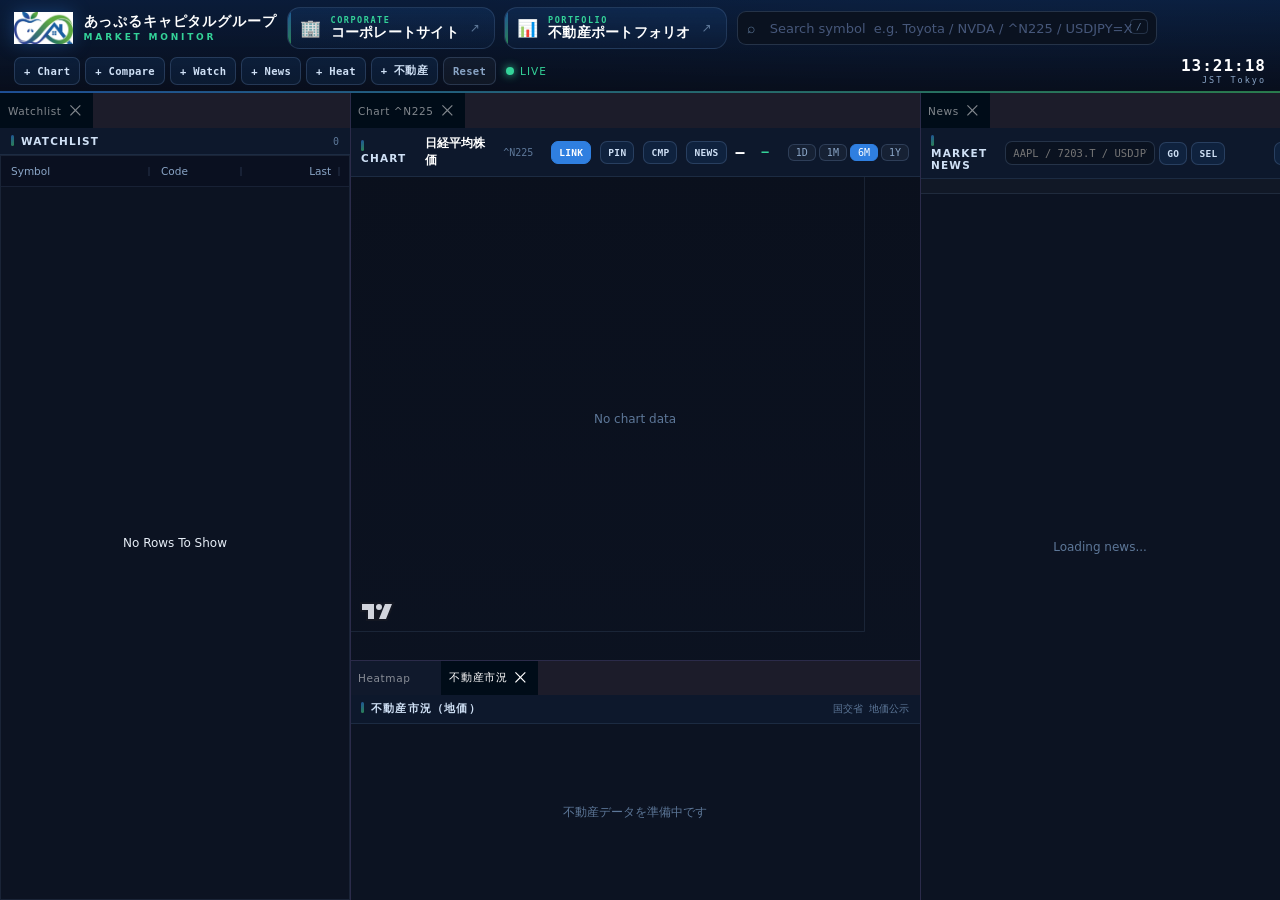
==== commit aa7e0315: "Mobile UI overhaul: bottom-tab navigation + multi-chart workspace スマホ版(MobileApp)を1本縦スクロールから5タブ構成へ全面" ====
--- a/v3/index.html
+++ b/v3/index.html
@@ -3,10 +3,10 @@
   <head>
     <meta charset="UTF-8" />
     <link rel="icon" href="./logo.png" />
-    <meta name="viewport" content="width=device-width, initial-scale=1.0" />
+    <meta name="viewport" content="width=device-width, initial-scale=1.0, viewport-fit=cover" />
     <title>マーケットモニター | あっぷるキャピタルグループ</title>
-    <script type="module" crossorigin src="./assets/index-B8Pq_J7x.js"></script>
-    <link rel="stylesheet" crossorigin href="./assets/index-C2CrkRUx.css">
+    <script type="module" crossorigin src="./assets/index-DWPmufOp.js"></script>
+    <link rel="stylesheet" crossorigin href="./assets/index-CJ3zwtS6.css">
   </head>
   <body>
     <div id="root"></div>
--- a/v3/assets/index-CJ3zwtS6.css
+++ b/v3/assets/index-CJ3zwtS6.css
@@ -0,0 +1 @@
+:root{--bg:#070b14;--bg2:#0a1120;--panel:#0c1322;--panel2:#0e1830;--line:#7a9cc824;--line2:#7a9cc83d;--txt:#e6edf6;--dim:#8aa5c6;--dim2:#5d7798;--brand:#2f7fe0;--brand-deep:#1a5fb4;--brand-green:#34d399;--navy:#0d3066;--up:#34d399;--up-bg:#34d39921;--dn:#f0596a;--dn-bg:#f0596a21;--orange:#f59e3c;--grad:linear-gradient(135deg,#1f539e 0%,#2c854f 100%);--mono:"DejaVu Sans Mono",ui-monospace,"SF Mono","Cascadia Mono",Consolas,monospace;--sans:"Noto Sans JP",system-ui,"Segoe UI","Yu Gothic UI",Meiryo,sans-serif;--z-header:30;--z-tabbar:30;--z-fab:60;--z-chartfull:70;--z-backdrop:80;--z-sheet:81;--z-toast:90}*{box-sizing:border-box;margin:0;padding:0}html,body,#root{width:100%;height:100%}body{background:radial-gradient(1100px 560px at 84% -12%, #2f7fe01a, transparent 60%), radial-gradient(820px 480px at 0% 112%, #34d3990f, transparent 55%), var(--bg);color:var(--txt);font-family:var(--sans);-webkit-font-smoothing:antialiased;font-size:13px;overflow:hidden}.num{font-family:var(--mono);font-variant-numeric:tabular-nums}.up{color:var(--up)}.dn{color:var(--dn)}.app{flex-direction:column;width:100%;max-width:100vw;height:100vh;display:flex;overflow-x:hidden}.dock-wrap{flex:auto;min-width:0;min-height:0;position:relative}.cmdbar{border-bottom:1px solid var(--line);z-index:30;background:linear-gradient(#0d306673,#080e1ce6);flex-wrap:wrap;flex:none;align-items:center;gap:7px 10px;min-height:58px;padding:7px 14px;display:flex;position:relative}.cmdbar:after{content:"";background:var(--grad);opacity:.9;height:2px;position:absolute;bottom:-1px;left:0;right:0}.brand{align-items:center;gap:11px;min-width:max-content;display:flex}.brand img{filter:drop-shadow(0 0 9px #2f7fe059);height:32px}.brand .nm{letter-spacing:.06em;color:#fff;font-size:14px;font-weight:900;line-height:1.1}.brand .sub{letter-spacing:2.8px;color:var(--brand-green);margin-top:3px;font-size:9px;font-weight:800}.group-links{align-items:center;gap:9px;display:flex}.group-links .gl{color:#eaf2ff;background:linear-gradient(#2f7fe01f,#2f7fe00d);border:1px solid #7a9cc833;border-radius:13px;align-items:center;gap:10px;height:42px;padding:0 14px 0 12px;text-decoration:none;transition:transform .16s,box-shadow .16s,border-color .16s,background .16s;display:flex;position:relative;overflow:hidden}.group-links .gl:before{content:"";background:var(--grad);width:3px;position:absolute;top:0;bottom:0;left:0}.group-links .gl:hover{background:linear-gradient(#34d39929,#2f7fe01a);border-color:#34d3998c;transform:translateY(-2px);box-shadow:0 8px 20px #001e5080}.group-links .gl:active{transform:translateY(0);box-shadow:0 3px 10px #001e5066}.group-links .gl-ic{font-size:17px;line-height:1}.group-links .gl-tx{flex-direction:column;line-height:1.06;display:flex}.group-links .gl-k{font-family:var(--mono);letter-spacing:.18em;text-transform:uppercase;color:var(--brand-green);font-size:8.5px;font-weight:700}.group-links .gl-t{letter-spacing:.02em;white-space:nowrap;color:#fff;font-size:13.5px;font-weight:800}.group-links .gl-go{color:var(--dim2);margin-left:1px;font-size:12px;transition:transform .16s,color .16s}.group-links .gl:hover .gl-go{color:var(--up);transform:translate(2px,-2px)}.live{letter-spacing:1px;color:var(--up);align-items:center;gap:6px;font-size:10.5px;display:flex}.live .dot{background:var(--up);width:8px;height:8px;box-shadow:0 0 9px var(--up);border-radius:50%;animation:1.6s infinite pulse}@keyframes pulse{0%,to{opacity:1}50%{opacity:.25}}.clock{font-family:var(--mono);color:#fff;letter-spacing:1px;text-align:right;min-width:92px;margin-left:auto;font-size:16px;font-weight:600}.clock small{color:var(--dim);letter-spacing:2px;font-size:8.5px;font-weight:400;display:block}.search{flex:0 420px;min-width:220px;position:relative}.search .ipt{border:1px solid var(--line2);width:100%;height:34px;color:var(--txt);font-family:var(--sans);background:#0a1220;border-radius:9px;outline:none;padding:0 12px 0 32px;font-size:13px}.search .ipt:focus{border-color:var(--brand);box-shadow:0 0 0 2px #2f7fe02e}.search .ipt::placeholder{color:#46577a}.search .mag{color:var(--dim2);pointer-events:none;font-size:14px;position:absolute;top:9px;left:10px}.search .kbd{color:var(--dim2);border:1px solid var(--line2);font-size:9.5px;font-family:var(--mono);border-radius:4px;padding:1px 5px;position:absolute;top:8px;right:9px}.results{border:1px solid var(--line2);z-index:50;background:#0b1322;border-radius:11px;max-height:60vh;position:absolute;top:40px;left:0;right:0;overflow:hidden auto;box-shadow:0 20px 50px #000f2d99}.results .ri{cursor:pointer;border-bottom:1px solid #7a9cc80f;align-items:center;gap:10px;padding:8px 12px;display:flex}.results .ri:hover,.results .ri.sel{background:#2f7fe024}.results .ri .sym{font-family:var(--mono);color:#cfe0f5;min-width:74px;font-size:12.5px;font-weight:600}.results .ri .nm{color:var(--txt);white-space:nowrap;text-overflow:ellipsis;flex:1;font-size:12px;overflow:hidden}.results .ri .ex{color:var(--dim2);white-space:nowrap;font-size:9.5px}.results .empty{color:var(--dim2);text-align:center;padding:14px;font-size:12px}.tools{flex:none;align-items:center;gap:5px;display:flex}.toolbtn,.mini-btn{border:1px solid var(--line2);color:#cfe0f5;height:28px;font-family:var(--mono);letter-spacing:.3px;cursor:pointer;white-space:nowrap;background:#2f7fe01a;border-radius:7px;padding:0 9px;font-size:10.5px;font-weight:700;transition:transform .14s,background .14s,border-color .14s,color .14s,box-shadow .14s}.toolbtn:hover,.mini-btn:hover{border-color:var(--brand);color:#fff;background:#2f7fe038;transform:translateY(-1px);box-shadow:0 5px 14px #001e5066}.toolbtn:active,.mini-btn:active{box-shadow:none;transform:translateY(0)}.toolbtn.ghost{color:var(--dim);background:#ffffff09}.mini-btn{height:23px;padding:0 7px;font-size:9.5px}.mini-btn.on{background:var(--brand);border-color:var(--brand);color:#fff}.mini-btn.cmp-drop.hot{border-color:var(--up);color:#fff;background:#34d3992e;box-shadow:0 0 0 2px #34d39929}.drag-symbol{cursor:grab;align-items:center;gap:7px;width:100%;height:100%;display:flex}.drag-symbol:active{cursor:grabbing}.drag-grip{font-family:var(--mono);color:var(--dim2);letter-spacing:-2px;font-size:11px}.dragging-market-symbol .dock-wrap:after{content:"Drop to open chart";z-index:40;border:1px solid var(--brand);color:#cfe0f5;font-family:var(--mono);background:#0a1220eb;border-radius:8px;padding:7px 10px;font-size:11px;position:absolute;bottom:14px;right:16px;box-shadow:0 10px 30px #00000059}.pane{background:var(--panel);flex-direction:column;width:100%;height:100%;display:flex;overflow:hidden}.pane-h{border-bottom:1px solid var(--line);background:#2f7fe00d;flex:none;align-items:center;gap:9px;padding:7px 11px;display:flex}.pane-h .t{letter-spacing:1.2px;color:#cfe0f5;text-transform:uppercase;font-size:10.5px;font-weight:700}.pane-h .t:before{content:"";vertical-align:-1px;background:var(--grad);border-radius:2px;width:3px;height:11px;margin-right:7px;display:inline-block}.pane-h .sp{margin-left:auto}.pane-b{flex:auto;min-height:0;position:relative}.rng{gap:3px;display:flex}.rng button{border:1px solid var(--line2);color:var(--dim);font-family:var(--mono);cursor:pointer;background:#ffffff0a;border-radius:6px;padding:2px 7px;font-size:10px}.rng button.on{background:var(--brand);color:#fff;border-color:var(--brand)}.chart-px{font-family:var(--mono);color:#fff;font-size:15px;font-weight:700}.chart-sub{color:var(--dim2);font-size:10px;font-family:var(--mono)}.chart-state{color:var(--dim2);pointer-events:none;background:linear-gradient(#070b145c,#070b141f);place-items:center;font-size:12px;display:grid;position:absolute;inset:0}.chart-drop-zone{outline-offset:-1px;outline:1px solid #0000}.chart-drop-zone:hover{outline-color:#2f7fe029}.chart-drop-zone.hot{outline:2px solid var(--brand);outline-offset:-2px;background:linear-gradient(#2f7fe01a,#0c1322f5)}.chart-drop-zone.hot:after{content:attr(data-drop-hint);z-index:20;border:1px solid var(--brand);color:#fff;font-family:var(--mono);pointer-events:none;background:#070b14e6;border-radius:8px;padding:9px 12px;font-size:11px;position:absolute;top:50%;left:50%;transform:translate(-50%,-50%);box-shadow:0 14px 40px #00000073}.legend{align-items:center;gap:7px;min-width:0;display:flex;overflow:hidden}.legend-item{font-family:var(--mono);white-space:nowrap;align-items:center;gap:4px;font-size:10px;display:inline-flex}.legend-item b{font-weight:800}.legend-item button{border:1px solid var(--line2);width:15px;height:15px;color:var(--dim);cursor:pointer;background:#ffffff0a;border-radius:4px;font-size:10px;line-height:1}.legend-item button:hover{color:#fff;border-color:currentColor}.news-pane{flex-direction:column;display:flex}.news-filters{border-bottom:1px solid var(--line);background:#ffffff05;flex-wrap:wrap;gap:5px;max-height:88px;padding:7px 8px;display:flex;overflow:auto}.news-filters.compact{max-height:none;overflow:hidden}.filter-chip{border:1px solid var(--line2);height:24px;color:var(--dim);font-size:10px;font-family:var(--sans);cursor:pointer;white-space:nowrap;background:#ffffff09;border-radius:999px;padding:0 8px}.filter-chip.cat{color:#b8d6ff;background:#2f7fe014;font-weight:800}.filter-chip.on{color:var(--up);background:#34d39924;border-color:#34d39959}.feed{height:100%;overflow-y:auto}.news-pane .feed{flex:auto;min-height:0}.symbol-news-tools{align-items:center;gap:4px;min-width:260px;display:flex;position:relative}.symbol-news-tools input{border:1px solid var(--line2);width:150px;height:24px;color:var(--txt);font-family:var(--mono);background:#0a1220;border-radius:7px;outline:none;padding:0 7px;font-size:10.5px}.symbol-news-tools input:focus{border-color:var(--brand);box-shadow:0 0 0 2px #2f7fe024}.symbol-suggest{z-index:80;border:1px solid var(--line2);background:#0b1322;border-radius:9px;width:310px;max-height:260px;position:absolute;top:29px;left:0;overflow:auto;box-shadow:0 18px 46px #000c249e}.symbol-suggest button{width:100%;color:var(--txt);text-align:left;cursor:pointer;background:0 0;border:0;border-bottom:1px solid #7a9cc812;grid-template-columns:82px 1fr auto;align-items:center;gap:8px;padding:7px 9px;display:grid}.symbol-suggest button:hover,.symbol-suggest button.on{background:#2f7fe026}.symbol-suggest .sym{font-family:var(--mono);color:#dceaff;font-size:11px;font-weight:800}.symbol-suggest .nm{text-overflow:ellipsis;white-space:nowrap;color:#c9d6e6;min-width:0;font-size:11px;overflow:hidden}.symbol-suggest .ex{font-family:var(--mono);color:var(--dim2);font-size:9px}.nitem{color:var(--txt);border-bottom:1px solid #7a9cc80f;padding:8px 12px;text-decoration:none;display:block}.nitem:hover{background:#2f7fe014}.nitem .meta{align-items:center;gap:8px;margin-bottom:3px;display:flex}.nitem .chip{letter-spacing:.4px;color:#8fc0ff;background:#2f7fe021;border:1px solid #2f7fe047;border-radius:4px;padding:1px 5px;font-size:8.5px}.nitem .ago{color:var(--dim2);font-size:9.5px;font-family:var(--mono)}.nitem .ttl{color:#cfd9e8;font-size:11.5px;line-height:1.4}.loading{height:100%;color:var(--dim2);place-items:center;font-size:12px;display:grid}.grid-wrap{width:100%;height:100%}::-webkit-scrollbar{width:9px;height:9px}::-webkit-scrollbar-track{background:0 0}::-webkit-scrollbar-thumb{border:2px solid var(--bg);background:#1c2c46;border-radius:6px}::-webkit-scrollbar-thumb:hover{background:#2a426a}.dockview-theme-abyss{--dv-background-color:var(--bg);--dv-group-view-background-color:var(--panel);--dv-tabs-and-actions-container-background-color:#0a1020;--dv-activegroup-visiblepanel-tab-background-color:var(--panel);--dv-activegroup-hiddenpanel-tab-background-color:#0a0f1c;--dv-inactivegroup-visiblepanel-tab-background-color:#0b1220;--dv-inactivegroup-hiddenpanel-tab-background-color:#0a0f1c;--dv-activegroup-visiblepanel-tab-color:#fff;--dv-inactivegroup-visiblepanel-tab-color:var(--dim);--dv-tab-divider-color:var(--line);--dv-separator-border:var(--line);--dv-paneview-active-outline-color:var(--brand);--dv-active-sash-color:var(--brand);--dv-icon-hover-background-color:#2f7fe02e;--dv-tabs-container-scrollbar-color:#2a426a;--dv-font-family:var(--sans)}.dockview-theme-abyss .dv-default-tab{letter-spacing:.6px;font-size:10.5px}@media (width<=1100px){.tools{display:none}.search{flex:auto}}@media (width<=1080px){.group-links{display:none}.brand .nm{font-size:12px}}.re-grid{grid-template-columns:repeat(auto-fill,minmax(150px,1fr));gap:10px;display:grid}.re-card{border:1px solid var(--line);background:#2f7fe00d;border-radius:11px;padding:11px}.re-top{justify-content:space-between;align-items:center;margin-bottom:4px;display:flex}.re-label{color:#fff;font-size:12.5px;font-weight:800}.re-badge{font-family:var(--mono);border-radius:6px;padding:1px 6px;font-size:11px;font-weight:700}.re-badge.up{color:var(--up);background:var(--up-bg)}.re-badge.dn{color:var(--dn);background:var(--dn-bg)}.re-price{font-family:var(--mono);color:#fff;font-size:16px;font-weight:700}.re-sub{color:var(--dim2);margin-bottom:6px;font-size:9.5px}.re-meta{color:var(--dim);flex-wrap:wrap;gap:8px;margin-top:4px;font-size:9.5px;display:flex}.fz-head{margin-bottom:10px}.fz-name{color:#fff;font-size:14px;font-weight:800;display:block}.fz-meta{color:var(--dim2);font-size:10px;font-family:var(--mono)}.fz-grid{grid-template-columns:repeat(auto-fill,minmax(120px,1fr));gap:8px;display:grid}.fz-kpi{border:1px solid var(--line);background:#2f7fe00d;border-radius:9px;padding:8px 10px}.fz-kpi .k{color:var(--dim);margin-bottom:2px;font-size:9.5px;display:block}.fz-kpi .v{color:#fff;font-size:14px;font-weight:700}.fz-ratios{grid-template-columns:repeat(4,1fr);gap:8px;margin-top:10px;display:grid}.fz-ratio{text-align:center;border:1px solid var(--line);background:#34d3990d;border-radius:9px;padding:8px 4px}.fz-ratio .k{color:var(--dim);margin-bottom:2px;font-size:9px;display:block}.fz-ratio .v{color:var(--brand-green);font-size:13px;font-weight:700}.fz-foot{color:var(--dim2);margin-top:12px;font-size:9.5px}@media (width<=520px){.fz-ratios{grid-template-columns:repeat(2,1fr)}}.m-embed{border:1px solid var(--line2);background:var(--panel);border-radius:14px;overflow:hidden}.m-embed .pane{height:100%}@media (width<=768px){html,body{font-size:14px;overflow:hidden auto}}.mobile-app{background:var(--bg);flex-direction:column;width:100%;min-height:100dvh;display:flex;overflow-x:hidden}.m-header{z-index:50;border-bottom:1px solid var(--line);-webkit-backdrop-filter:blur(8px);backdrop-filter:blur(8px);background:linear-gradient(#0d306699,#080e1cf7);align-items:center;gap:10px;height:54px;padding:0 14px;display:flex;position:sticky;top:0}.m-header:after{content:"";background:var(--grad);height:2px;position:absolute;bottom:-1px;left:0;right:0}.m-header img{height:30px}.m-brand{flex-direction:column;line-height:1.15;display:flex}.m-brand b{color:#fff;font-size:13px;font-weight:800}.m-brand span{color:var(--brand);letter-spacing:.4px;font-size:8px}.m-live{color:var(--up);letter-spacing:1px;align-items:center;gap:5px;margin-left:auto;font-size:9.5px;display:flex}.m-live .dot{background:var(--up);width:7px;height:7px;box-shadow:0 0 8px var(--up);border-radius:50%;animation:1.6s infinite pulse}.m-clock{font-family:var(--mono);color:#fff;text-align:right;min-width:62px;font-size:12px;font-weight:600}.m-scroll{padding:12px;padding-bottom:calc(24px + env(safe-area-inset-bottom));flex-direction:column;flex:1;gap:12px;display:flex}.m-card{background:var(--panel);border:1px solid var(--line2);border-radius:14px;padding:13px;position:relative;box-shadow:0 6px 18px #000f2d47}.m-card-h{align-items:center;gap:8px;margin-bottom:10px;display:flex}.m-card-h .t{letter-spacing:1px;color:#cfe0f5;font-size:11px;font-weight:800}.m-card-h .t:before{content:"";vertical-align:-1px;background:var(--grad);border-radius:2px;width:3px;height:11px;margin-right:7px;display:inline-block}.m-card-h .sp{margin-left:auto}.m-idx-grid{grid-template-columns:1fr 1fr;gap:9px;display:grid}.m-tile{text-align:left;border:1px solid var(--line);cursor:pointer;min-height:72px;color:var(--txt);background:#2f7fe00f;border-radius:12px;padding:10px 11px;position:relative;overflow:hidden}.m-tile-spark{opacity:.4;width:100%;height:22px;position:absolute;bottom:0;left:0;right:0}.m-tile-nm{color:var(--dim);white-space:nowrap;text-overflow:ellipsis;font-size:11px;position:relative;overflow:hidden}.m-tile-px{color:#fff;margin-top:2px;font-size:18px;font-weight:700;position:relative}.m-badge{font-family:var(--mono);border-radius:6px;margin-top:4px;padding:1px 6px;font-size:11px;font-weight:700;display:inline-block;position:relative}.m-badge.up{color:var(--up);background:var(--up-bg)}.m-badge.dn{color:var(--dn);background:var(--dn-bg)}.m-search{align-items:center;display:flex;position:relative}.m-search .mag{color:var(--dim2);font-size:16px;position:absolute;left:24px}.m-search .ipt{border:1px solid var(--line2);width:100%;height:44px;color:var(--txt);font-size:16px;font-family:var(--sans);background:#0a1220;border-radius:12px;outline:none;padding:0 14px 0 40px}.m-search .ipt:focus{border-color:var(--brand)}.m-results{border:1px solid var(--line2);z-index:60;background:#0b1322;border-radius:12px;position:absolute;top:52px;left:13px;right:13px;overflow:hidden;box-shadow:0 16px 40px #000f2d99}.m-results .ri{text-align:left;width:100%;min-height:52px;color:var(--txt);cursor:pointer;background:0 0;border:none;border-bottom:1px solid #7a9cc80f;align-items:center;gap:10px;padding:10px 14px;display:flex}.m-results .ri .sym{font-family:var(--mono);color:#cfe0f5;min-width:72px;font-size:12.5px;font-weight:700}.m-results .ri .nm{white-space:nowrap;text-overflow:ellipsis;flex:1;font-size:12px;overflow:hidden}.m-results .ri .ex{color:var(--dim2);font-size:9.5px}.m-rng{gap:6px;margin-bottom:8px;display:flex;overflow-x:auto}.m-rng button{border:1px solid var(--line2);height:34px;color:var(--dim);font-family:var(--mono);cursor:pointer;background:#ffffff0a;border-radius:8px;padding:0 13px;font-size:11px}.m-rng button.on{background:var(--brand);border-color:var(--brand);color:#fff}.m-news-item{border-bottom:1px solid #7a9cc814;padding:11px 2px;text-decoration:none;display:block}.m-news-item .ttl{color:#cfd9e8;font-size:13px;line-height:1.45}.m-news-item .meta{align-items:center;gap:8px;margin-top:4px;display:flex}.m-news-item .chip{color:#8fc0ff;background:#2f7fe021;border-radius:4px;padding:1px 6px;font-size:9px}.m-news-item .ago{color:var(--dim2);font-size:10px;font-family:var(--mono)}.m-footer,.m-links{gap:10px;margin-top:2px;display:flex}.m-footer a,.m-links a{text-align:center;color:#fff;border:1px solid var(--line2);background:linear-gradient(135deg,#1f539ef2,#2c854ff2);border-radius:13px;flex:1;justify-content:center;align-items:center;gap:6px;padding:14px 8px;font-size:13px;font-weight:800;text-decoration:none;display:flex;box-shadow:0 4px 14px #001e5066}.m-footer a:active,.m-links a:active{filter:brightness(.93)}.m-links{margin-top:0}*{-webkit-tap-highlight-color:transparent}button,a{touch-action:manipulation}.mobile-app{height:100dvh;overflow:hidden}.m-header{z-index:var(--z-header);padding-top:env(safe-area-inset-top);height:calc(54px + env(safe-area-inset-top))}.m-views{flex:1;min-height:0;position:relative}.m-view{overscroll-behavior-y:contain;-webkit-overflow-scrolling:touch;flex-direction:column;gap:12px;padding:12px;display:flex;position:absolute;inset:0;overflow-y:auto}.m-view-chart{gap:8px;padding:10px;overflow:hidden}.m-view-embed{padding:10px;overflow:hidden}.m-embed-fill{flex:1;height:100%;min-height:0}.m-tabbar{height:calc(56px + env(safe-area-inset-bottom));padding-bottom:env(safe-area-inset-bottom);background:var(--panel);border-top:1px solid var(--line2);z-index:var(--z-tabbar);flex:none;display:flex}.m-tabbar button{min-height:44px;color:var(--dim2);cursor:pointer;background:0 0;border:none;flex-direction:column;flex:1;justify-content:center;align-items:center;gap:3px;font-size:10px;font-weight:700;display:flex;position:relative}.m-tabbar button.on{color:var(--up)}.m-tabbar button.on:before{content:"";background:var(--grad);border-radius:2px;height:2px;position:absolute;top:0;left:24%;right:24%}.m-tabbar .tb-badge{background:var(--brand);color:#fff;min-width:15px;height:15px;font-size:9px;line-height:15px;font-family:var(--mono);text-align:center;border-radius:8px;padding:0 4px;position:absolute;top:5px;left:calc(50% + 7px)}.m-icon-btn{border:1px solid var(--line2);width:40px;height:40px;color:var(--dim);cursor:pointer;background:#ffffff0a;border-radius:10px;justify-content:center;align-items:center;display:inline-flex}.m-icon-btn:active{background:#ffffff14}.m-hbtn{background:var(--brand);border:1px solid var(--brand);color:#fff;cursor:pointer;border-radius:9px;align-items:center;gap:5px;height:32px;padding:0 12px;font-size:12px;font-weight:700;display:inline-flex}.m-hbtn.ghost{border-color:var(--line2);color:var(--dim);background:#ffffff0a}.m-fab{right:16px;bottom:calc(56px + env(safe-area-inset-bottom) + 16px);background:var(--grad);color:#fff;cursor:pointer;height:48px;z-index:var(--z-fab);border:none;border-radius:24px;align-items:center;gap:7px;padding:0 18px;font-size:13px;font-weight:800;display:inline-flex;position:fixed;box-shadow:0 8px 24px #000f2d80}.m-fab:active{filter:brightness(.94)}.m-seg{border:1px solid var(--line2);background:#ffffff0d;border-radius:10px;gap:2px;padding:3px;display:inline-flex}.m-seg button{height:32px;color:var(--dim);cursor:pointer;background:0 0;border:none;border-radius:7px;padding:0 14px;font-size:12px;font-weight:700}.m-seg button.on{background:var(--brand);color:#fff}.m-charttab{flex-direction:column;gap:8px;height:100%;display:flex}.m-chips{scrollbar-width:none;gap:6px;padding-bottom:2px;display:flex;overflow-x:auto}.m-chips::-webkit-scrollbar{display:none}.m-chip{white-space:nowrap;border:1px solid var(--line2);height:36px;color:var(--txt);background:#2f7fe00f;border-radius:18px;flex:none;align-items:center;font-size:12px;display:inline-flex;overflow:hidden}.m-chip.on{background:var(--brand);border-color:var(--brand);color:#fff}.m-chip-sel{color:inherit;text-overflow:ellipsis;white-space:nowrap;cursor:pointer;background:0 0;border:none;max-width:140px;height:100%;padding:0 2px 0 13px;font-size:12px;overflow:hidden}.m-chip-x{width:38px;height:36px;color:inherit;cursor:pointer;background:0 0;border:none;justify-content:center;align-items:center;font-size:16px;line-height:1;display:inline-flex}.m-chip.add{color:var(--up);cursor:pointer;border:1px solid var(--line2);justify-content:center;padding:0 14px}.m-chart-ctrls{justify-content:space-between;align-items:center;gap:8px;display:flex}.m-chart-head{align-items:center;gap:6px;min-height:22px;display:flex}.m-chart-head .sp{margin-left:auto}.m-chart-name{color:#fff;white-space:nowrap;text-overflow:ellipsis;max-width:44%;font-size:13px;font-weight:800;overflow:hidden}.m-chart-px{color:#fff;font-size:16px;font-weight:700}.m-chart-ohlc{color:var(--dim);white-space:nowrap;text-overflow:ellipsis;text-align:right;max-width:70%;font-size:11px;overflow:hidden}.m-chart-ohlc .d{color:var(--dim2);margin-right:4px}.m-chart-ohlc b{color:#fff}.m-legend{flex-wrap:wrap;gap:8px;display:flex}.m-legend-item{font-family:var(--mono);align-items:center;gap:4px;font-size:11px;display:inline-flex}.m-chart-wrap{border:1px solid var(--line2);background:var(--panel);border-radius:12px;flex:1;min-height:0;position:relative;overflow:hidden}.m-chart-box{position:absolute;inset:0}.m-chart-full{z-index:var(--z-chartfull);background:var(--bg);border:none;border-radius:0;position:fixed;inset:0}.m-chart-exp{z-index:5;background:#080e1cb3;width:40px;height:40px;position:absolute;top:8px;right:8px}.m-chart-wrap .chart-state{color:var(--dim2);font-size:12px;font-family:var(--mono);justify-content:center;align-items:center;display:flex;position:absolute;inset:0}.m-empty{color:var(--dim);text-align:center;flex-direction:column;justify-content:center;align-items:center;gap:12px;padding:20px;display:flex;position:absolute;inset:0}.m-cta{background:var(--grad);color:#fff;cursor:pointer;border:none;border-radius:21px;align-items:center;gap:7px;height:42px;padding:0 18px;font-weight:800;display:inline-flex}.m-sheet-dim{z-index:var(--z-backdrop);opacity:0;pointer-events:none;background:#0206108c;transition:opacity .18s;position:fixed;inset:0}.m-sheet-dim.open{opacity:1;pointer-events:auto}.m-sheet{max-height:88dvh;z-index:var(--z-sheet);background:var(--panel);border-top:1px solid var(--line2);padding-bottom:max(12px,env(safe-area-inset-bottom));border-radius:18px 18px 0 0;flex-direction:column;transition:transform .28s cubic-bezier(.32,.72,0,1);display:flex;position:fixed;bottom:0;left:0;right:0;transform:translateY(100%);box-shadow:0 -16px 50px #000a1e99}.m-sheet.open{transform:translateY(0)}.m-sheet.dragging{transition:none}.m-sheet-grab{cursor:grab;touch-action:none;justify-content:center;padding:8px 0 4px;display:flex}.m-sheet .handle{background:color-mix(in srgb,var(--dim) 45%,transparent);border-radius:2px;width:38px;height:4px}.m-sheet-head{align-items:center;gap:8px;padding:4px 14px 10px;display:flex}.m-sheet-title{color:#fff;font-size:13px;font-weight:800}.m-sheet-head .m-icon-btn{width:36px;height:36px;margin-left:auto}.m-sheet-body{overscroll-behavior:contain;-webkit-overflow-scrolling:touch;padding:0 14px;overflow-y:auto}.m-search2{align-items:center;margin-bottom:10px;display:flex;position:relative}.m-search2 .mag{color:var(--dim2);pointer-events:none;display:flex;position:absolute;left:12px}.m-search2 input{border:1px solid var(--line2);width:100%;height:46px;color:var(--txt);font-size:16px;font-family:var(--sans);background:#0a1220;border-radius:12px;outline:none;padding:0 14px 0 40px}.m-search2 input:focus{border-color:var(--brand)}.m-reslist{flex-direction:column;padding-bottom:8px;display:flex}.m-resrow{text-align:left;cursor:pointer;min-height:54px;color:var(--txt);background:0 0;border:none;border-bottom:1px solid #7a9cc812;align-items:center;gap:10px;width:100%;padding:8px 4px;display:flex}.m-resrow .sym{font-family:var(--mono);color:#cfe0f5;min-width:70px;font-size:12px;font-weight:700}.m-resrow .nm{text-overflow:ellipsis;white-space:nowrap;flex:1;font-size:13px;overflow:hidden}.m-resrow .ex{color:var(--dim2);font-size:9.5px;font-family:var(--mono)}.m-resrow mark{color:inherit;background:#34d39938;border-radius:2px}.m-star{width:44px;height:44px;color:var(--dim2);cursor:pointer;background:0 0;border:none;border-radius:10px;flex:none;justify-content:center;align-items:center;display:inline-flex}.m-star.on{color:var(--orange)}.m-resact{width:44px;height:44px;color:var(--brand);cursor:pointer;background:#2f7fe01a;border:none;border-radius:10px;flex:none;justify-content:center;align-items:center;display:inline-flex}.m-sheet-hint{color:var(--dim2);padding:10px 2px;font-size:11px}.m-wlist{flex-direction:column;display:flex}.m-wrow{text-align:left;cursor:pointer;width:100%;min-height:58px;color:var(--txt);background:0 0;border:none;border-bottom:1px solid #7a9cc812;align-items:center;gap:10px;padding:9px 2px;display:flex}.m-wrow .wnm{flex-direction:column;flex:1;gap:2px;min-width:0;display:flex}.m-wrow .wnm b{color:#fff;text-overflow:ellipsis;white-space:nowrap;font-size:13px;font-weight:700;overflow:hidden}.m-wrow .wnm span{color:var(--dim2);font-size:10px;font-family:var(--mono)}.m-wrow .wspark{opacity:.7;flex:none;width:60px;height:24px}.m-wrow .wpx{flex-direction:column;align-items:flex-end;gap:2px;min-width:84px;display:flex}.m-wrow .wpx .p{font-family:var(--mono);color:#fff;font-size:13px;font-weight:600}.m-wrow .wtools{align-items:center;gap:4px;display:flex}.m-wrow .wtools button{border:1px solid var(--line2);width:36px;height:36px;color:var(--dim);background:#ffffff0a;border-radius:8px;justify-content:center;align-items:center;display:inline-flex}.m-wrow .wtools .del{color:var(--dn);border-color:#f0596a66}.m-pop-wrap{flex-wrap:wrap;gap:8px;margin-top:12px;display:flex}.m-pop{border:1px solid var(--line2);height:34px;color:var(--txt);cursor:pointer;background:#2f7fe012;border-radius:17px;padding:0 14px;font-size:12px}.m-more{color:var(--brand);cursor:pointer;background:0 0;border:none;align-items:center;gap:3px;margin-left:auto;font-size:12px;font-weight:700;display:inline-flex}.m-toast{left:50%;bottom:calc(72px + env(safe-area-inset-bottom));border:1px solid var(--line2);color:#fff;z-index:var(--z-toast);text-align:center;background:#081226f5;border-radius:12px;max-width:80vw;padding:10px 16px;font-size:12.5px;position:fixed;transform:translate(-50%);box-shadow:0 10px 30px #000a1e99}.skel{background:linear-gradient(90deg,var(--panel) 25%,color-mix(in srgb,var(--dim) 12%,var(--panel)) 37%,var(--panel) 63%);background-size:400% 100%;border-radius:10px;animation:1.4s infinite skel}@keyframes skel{0%{background-position:100% 0}to{background-position:0 0}}.m-skel-tile{height:72px}.m-skel-row{height:54px;margin-bottom:8px}@media (prefers-reduced-motion:reduce){.skel{animation:none}.m-sheet{transition:transform .12s linear}.m-sheet-dim{transition:opacity .12s linear}}.dv-scrollable{position:relative;overflow:hidden}.dv-scrollable .dv-scrollbar{will-change:background-color, transform;backface-visibility:hidden;background-color:#0000;border-radius:2px;transition:background-color 1s ease-in-out;position:absolute;transform:translate(0,0)}.dv-scrollable .dv-scrollbar-horizontal{height:4px;bottom:0;left:0}.dv-scrollable .dv-scrollbar-vertical{width:4px;top:0;right:0}.dv-scrollable:hover .dv-scrollbar,.dv-scrollable.dv-scrollable-resizing .dv-scrollbar,.dv-scrollable.dv-scrollable-scrolling .dv-scrollbar{background-color:var(--dv-scrollbar-background-color,#ffffff40)}.dv-svg{fill:currentColor;stroke:currentColor;stroke-width:0;line-height:1;display:inline-block}.dockview-theme-dark{--dv-paneview-active-outline-color:dodgerblue;--dv-tabs-and-actions-container-font-size:13px;--dv-tabs-and-actions-container-height:35px;--dv-drag-over-background-color:#53595d80;--dv-drag-over-border-color:transparent;--dv-tabs-container-scrollbar-color:#888;--dv-icon-hover-background-color:#5a5d5e4f;--dv-floating-box-shadow:0 8px 32px #0006, 0 2px 8px #00000040;--dv-floating-border:1px solid #ffffff1a;--dv-overlay-z-index:999;--dv-tab-font-size:inherit;--dv-border-radius:0px;--dv-tab-margin:0;--dv-sash-color:transparent;--dv-active-sash-color:transparent;--dv-active-sash-transition-duration:.1s;--dv-active-sash-transition-delay:.5s;--dv-spacing-padding:0px;--dv-tab-border-radius:0px;--dv-sash-border-radius:0px;--dv-dropdown-border-radius:0px;--dv-tab-close-icon-size:inherit;--dv-floating-group-border:none;--dv-drag-over-border:none;--dv-floating-group-dragging-opacity:.5;--dv-tab-group-color-grey:#5f6368;--dv-tab-group-color-blue:#1a73e8;--dv-tab-group-color-red:#d93025;--dv-tab-group-color-yellow:#f9ab00;--dv-tab-group-color-green:#188038;--dv-tab-group-color-pink:#d01884;--dv-tab-group-color-purple:#a142f4;--dv-tab-group-color-cyan:#007b83;--dv-tab-group-color-orange:#e8710a;--dv-tab-group-chip-padding:4px 8px;--dv-tab-group-chip-border-radius:6px;--dv-tab-group-chip-font-size:11px;--dv-tab-group-line-height:2px;--dv-tab-group-line-opacity:.6}.dockview-theme-dark .dv-drop-target-container .dv-drop-target-anchor.dv-drop-target-anchor-container-changed{opacity:0;transition:none}.dockview-theme-dark{--dv-group-view-background-color:#1e1e1e;--dv-tabs-and-actions-container-background-color:#252526;--dv-activegroup-visiblepanel-tab-background-color:#1e1e1e;--dv-activegroup-hiddenpanel-tab-background-color:#2d2d2d;--dv-inactivegroup-visiblepanel-tab-background-color:#1e1e1e;--dv-inactivegroup-hiddenpanel-tab-background-color:#2d2d2d;--dv-tab-divider-color:#1e1e1e;--dv-activegroup-visiblepanel-tab-color:white;--dv-activegroup-hiddenpanel-tab-color:#969696;--dv-inactivegroup-visiblepanel-tab-color:#8f8f8f;--dv-inactivegroup-hiddenpanel-tab-color:#626262;--dv-separator-border:#444;--dv-paneview-header-border-color:#ccc3}.dockview-theme-light{--dv-paneview-active-outline-color:dodgerblue;--dv-tabs-and-actions-container-font-size:13px;--dv-tabs-and-actions-container-height:35px;--dv-drag-over-background-color:#53595d80;--dv-drag-over-border-color:transparent;--dv-tabs-container-scrollbar-color:#888;--dv-icon-hover-background-color:#5a5d5e4f;--dv-floating-box-shadow:0 8px 32px #0006, 0 2px 8px #00000040;--dv-floating-border:1px solid #ffffff1a;--dv-overlay-z-index:999;--dv-tab-font-size:inherit;--dv-border-radius:0px;--dv-tab-margin:0;--dv-sash-color:transparent;--dv-active-sash-color:transparent;--dv-active-sash-transition-duration:.1s;--dv-active-sash-transition-delay:.5s;--dv-spacing-padding:0px;--dv-tab-border-radius:0px;--dv-sash-border-radius:0px;--dv-dropdown-border-radius:0px;--dv-tab-close-icon-size:inherit;--dv-floating-group-border:none;--dv-drag-over-border:none;--dv-floating-group-dragging-opacity:.5;--dv-tab-group-color-grey:#5f6368;--dv-tab-group-color-blue:#1a73e8;--dv-tab-group-color-red:#d93025;--dv-tab-group-color-yellow:#f9ab00;--dv-tab-group-color-green:#188038;--dv-tab-group-color-pink:#d01884;--dv-tab-group-color-purple:#a142f4;--dv-tab-group-color-cyan:#007b83;--dv-tab-group-color-orange:#e8710a;--dv-tab-group-chip-padding:4px 8px;--dv-tab-group-chip-border-radius:6px;--dv-tab-group-chip-font-size:11px;--dv-tab-group-line-height:2px;--dv-tab-group-line-opacity:.6}.dockview-theme-light .dv-drop-target-container .dv-drop-target-anchor.dv-drop-target-anchor-container-changed{opacity:0;transition:none}.dockview-theme-light{--dv-group-view-background-color:white;--dv-tabs-and-actions-container-background-color:#f3f3f3;--dv-activegroup-visiblepanel-tab-background-color:white;--dv-activegroup-hiddenpanel-tab-background-color:#ececec;--dv-inactivegroup-visiblepanel-tab-background-color:white;--dv-inactivegroup-hiddenpanel-tab-background-color:#ececec;--dv-tab-divider-color:white;--dv-activegroup-visiblepanel-tab-color:#333;--dv-activegroup-hiddenpanel-tab-color:#333333b3;--dv-inactivegroup-visiblepanel-tab-color:#333333b3;--dv-inactivegroup-hiddenpanel-tab-color:#33333359;--dv-separator-border:#80808059;--dv-paneview-header-border-color:#333;--dv-scrollbar-background-color:#00000040;--dv-floating-box-shadow:0 8px 32px #0000001f, 0 2px 8px #00000014;--dv-floating-border:1px solid #0000001a}.dockview-theme-vs{--dv-paneview-active-outline-color:dodgerblue;--dv-tabs-and-actions-container-font-size:13px;--dv-tabs-and-actions-container-height:35px;--dv-drag-over-background-color:#53595d80;--dv-drag-over-border-color:transparent;--dv-tabs-container-scrollbar-color:#888;--dv-icon-hover-background-color:#5a5d5e4f;--dv-floating-box-shadow:0 8px 32px #0006, 0 2px 8px #00000040;--dv-floating-border:1px solid #ffffff1a;--dv-overlay-z-index:999;--dv-tab-font-size:inherit;--dv-border-radius:0px;--dv-tab-margin:0;--dv-sash-color:transparent;--dv-active-sash-color:transparent;--dv-active-sash-transition-duration:.1s;--dv-active-sash-transition-delay:.5s;--dv-spacing-padding:0px;--dv-tab-border-radius:0px;--dv-sash-border-radius:0px;--dv-dropdown-border-radius:0px;--dv-tab-close-icon-size:inherit;--dv-floating-group-border:none;--dv-drag-over-border:none;--dv-floating-group-dragging-opacity:.5;--dv-tab-group-color-grey:#5f6368;--dv-tab-group-color-blue:#1a73e8;--dv-tab-group-color-red:#d93025;--dv-tab-group-color-yellow:#f9ab00;--dv-tab-group-color-green:#188038;--dv-tab-group-color-pink:#d01884;--dv-tab-group-color-purple:#a142f4;--dv-tab-group-color-cyan:#007b83;--dv-tab-group-color-orange:#e8710a;--dv-tab-group-chip-padding:4px 8px;--dv-tab-group-chip-border-radius:6px;--dv-tab-group-chip-font-size:11px;--dv-tab-group-line-height:2px;--dv-tab-group-line-opacity:.6}.dockview-theme-vs .dv-drop-target-container .dv-drop-target-anchor.dv-drop-target-anchor-container-changed{opacity:0;transition:none}.dockview-theme-vs{--dv-group-view-background-color:#1e1e1e;--dv-tabs-and-actions-container-background-color:#2d2d30;--dv-activegroup-visiblepanel-tab-background-color:#007acc;--dv-activegroup-hiddenpanel-tab-background-color:#2d2d2d;--dv-inactivegroup-visiblepanel-tab-background-color:#3f3f46;--dv-inactivegroup-hiddenpanel-tab-background-color:#2d2d2d;--dv-tab-divider-color:#1e1e1e;--dv-activegroup-visiblepanel-tab-color:white;--dv-activegroup-hiddenpanel-tab-color:white;--dv-inactivegroup-visiblepanel-tab-color:white;--dv-inactivegroup-hiddenpanel-tab-color:white;--dv-separator-border:#444;--dv-paneview-header-border-color:#ccc3;--dv-tabs-and-actions-container-height:20px;--dv-tabs-and-actions-container-font-size:11px}.dockview-theme-vs .dv-groupview.dv-active-group>.dv-tabs-and-actions-container{box-sizing:content-box;border-bottom:2px solid var(--dv-activegroup-visiblepanel-tab-background-color)}.dockview-theme-vs .dv-groupview.dv-active-group>.dv-tabs-and-actions-container .dv-tab.dv-active-tab{border-top:2px solid var(--dv-activegroup-visiblepanel-tab-background-color)}.dockview-theme-vs .dv-groupview.dv-active-group>.dv-tabs-and-actions-container .dv-tab.dv-inactive-tab{border-top:2px solid var(--dv-activegroup-hiddenpanel-tab-background-color)}.dockview-theme-vs .dv-groupview.dv-inactive-group>.dv-tabs-and-actions-container{box-sizing:content-box;border-bottom:2px solid var(--dv-inactivegroup-visiblepanel-tab-background-color)}.dockview-theme-vs .dv-groupview.dv-inactive-group>.dv-tabs-and-actions-container .dv-tab.dv-active-tab{border-top:2px solid var(--dv-inactivegroup-visiblepanel-tab-background-color)}.dockview-theme-vs .dv-groupview.dv-inactive-group>.dv-tabs-and-actions-container .dv-tab.dv-inactive-tab{border-top:2px solid var(--dv-inactivegroup-hiddenpanel-tab-background-color)}.dockview-theme-abyss{--dv-paneview-active-outline-color:dodgerblue;--dv-tabs-and-actions-container-font-size:13px;--dv-tabs-and-actions-container-height:35px;--dv-drag-over-background-color:#53595d80;--dv-drag-over-border-color:transparent;--dv-tabs-container-scrollbar-color:#888;--dv-icon-hover-background-color:#5a5d5e4f;--dv-floating-box-shadow:0 8px 32px #0006, 0 2px 8px #00000040;--dv-floating-border:1px solid #ffffff1a;--dv-overlay-z-index:999;--dv-tab-font-size:inherit;--dv-border-radius:0px;--dv-tab-margin:0;--dv-sash-color:transparent;--dv-active-sash-color:transparent;--dv-active-sash-transition-duration:.1s;--dv-active-sash-transition-delay:.5s;--dv-spacing-padding:0px;--dv-tab-border-radius:0px;--dv-sash-border-radius:0px;--dv-dropdown-border-radius:0px;--dv-tab-close-icon-size:inherit;--dv-floating-group-border:none;--dv-drag-over-border:none;--dv-floating-group-dragging-opacity:.5;--dv-tab-group-color-grey:#5f6368;--dv-tab-group-color-blue:#1a73e8;--dv-tab-group-color-red:#d93025;--dv-tab-group-color-yellow:#f9ab00;--dv-tab-group-color-green:#188038;--dv-tab-group-color-pink:#d01884;--dv-tab-group-color-purple:#a142f4;--dv-tab-group-color-cyan:#007b83;--dv-tab-group-color-orange:#e8710a;--dv-tab-group-chip-padding:4px 8px;--dv-tab-group-chip-border-radius:6px;--dv-tab-group-chip-font-size:11px;--dv-tab-group-line-height:2px;--dv-tab-group-line-opacity:.6}.dockview-theme-abyss .dv-drop-target-container .dv-drop-target-anchor.dv-drop-target-anchor-container-changed{opacity:0;transition:none}.dockview-theme-abyss{--dv-color-abyss-dark:#000c18;--dv-color-abyss:#10192c;--dv-color-abyss-light:#1c1c2a;--dv-color-abyss-lighter:#2b2b4a;--dv-color-abyss-accent:#5b1ecf;--dv-color-abyss-primary-text:white;--dv-color-abyss-secondary-text:#9497a9;--dv-group-view-background-color:var(--dv-color-abyss-dark);--dv-tabs-and-actions-container-background-color:var(--dv-color-abyss-light);--dv-activegroup-visiblepanel-tab-background-color:var(--dv-color-abyss-dark);--dv-activegroup-hiddenpanel-tab-background-color:var(--dv-color-abyss);--dv-inactivegroup-visiblepanel-tab-background-color:var(--dv-color-abyss-dark);--dv-inactivegroup-hiddenpanel-tab-background-color:var(--dv-color-abyss);--dv-tab-divider-color:var(--dv-color-abyss-lighter);--dv-activegroup-visiblepanel-tab-color:white;--dv-activegroup-hiddenpanel-tab-color:#ffffff80;--dv-inactivegroup-visiblepanel-tab-color:#ffffff80;--dv-inactivegroup-hiddenpanel-tab-color:#ffffff40;--dv-separator-border:var(--dv-color-abyss-lighter);--dv-paneview-header-border-color:var(--dv-color-abyss-lighter);--dv-paneview-active-outline-color:#596f99}.dockview-theme-dracula{--dv-paneview-active-outline-color:dodgerblue;--dv-tabs-and-actions-container-font-size:13px;--dv-tabs-and-actions-container-height:35px;--dv-drag-over-background-color:#53595d80;--dv-drag-over-border-color:transparent;--dv-tabs-container-scrollbar-color:#888;--dv-icon-hover-background-color:#5a5d5e4f;--dv-floating-box-shadow:0 8px 32px #0006, 0 2px 8px #00000040;--dv-floating-border:1px solid #ffffff1a;--dv-overlay-z-index:999;--dv-tab-font-size:inherit;--dv-border-radius:0px;--dv-tab-margin:0;--dv-sash-color:transparent;--dv-active-sash-color:transparent;--dv-active-sash-transition-duration:.1s;--dv-active-sash-transition-delay:.5s;--dv-spacing-padding:0px;--dv-tab-border-radius:0px;--dv-sash-border-radius:0px;--dv-dropdown-border-radius:0px;--dv-tab-close-icon-size:inherit;--dv-floating-group-border:none;--dv-drag-over-border:none;--dv-floating-group-dragging-opacity:.5;--dv-tab-group-color-grey:#5f6368;--dv-tab-group-color-blue:#1a73e8;--dv-tab-group-color-red:#d93025;--dv-tab-group-color-yellow:#f9ab00;--dv-tab-group-color-green:#188038;--dv-tab-group-color-pink:#d01884;--dv-tab-group-color-purple:#a142f4;--dv-tab-group-color-cyan:#007b83;--dv-tab-group-color-orange:#e8710a;--dv-tab-group-chip-padding:4px 8px;--dv-tab-group-chip-border-radius:6px;--dv-tab-group-chip-font-size:11px;--dv-tab-group-line-height:2px;--dv-tab-group-line-opacity:.6}.dockview-theme-dracula .dv-drop-target-container .dv-drop-target-anchor.dv-drop-target-anchor-container-changed{opacity:0;transition:none}.dockview-theme-dracula{--dv-group-view-background-color:#282a36;--dv-tabs-and-actions-container-background-color:#191a21;--dv-activegroup-visiblepanel-tab-background-color:#282a36;--dv-activegroup-hiddenpanel-tab-background-color:#21222c;--dv-inactivegroup-visiblepanel-tab-background-color:#282a36;--dv-inactivegroup-hiddenpanel-tab-background-color:#21222c;--dv-tab-divider-color:#191a21;--dv-activegroup-visiblepanel-tab-color:#f8f8f2;--dv-activegroup-hiddenpanel-tab-color:#6272a4;--dv-inactivegroup-visiblepanel-tab-color:#f8f8f280;--dv-inactivegroup-hiddenpanel-tab-color:#6272a480;--dv-separator-border:#bd93f9;--dv-paneview-header-border-color:#bd93f9;--dv-paneview-active-outline-color:#6272a4}.dockview-theme-dracula .dv-groupview.dv-active-group>.dv-tabs-and-actions-container .dv-tabs-container>.dv-tab.dv-active-tab{position:relative}.dockview-theme-dracula .dv-groupview.dv-active-group>.dv-tabs-and-actions-container .dv-tabs-container>.dv-tab.dv-active-tab:after{content:"";z-index:999;background-color:#94527e;width:100%;height:1px;position:absolute;top:0;left:0}.dockview-theme-dracula .dv-groupview.dv-inactive-group>.dv-tabs-and-actions-container .dv-tabs-container>.dv-tab.dv-active-tab{position:relative}.dockview-theme-dracula .dv-groupview.dv-inactive-group>.dv-tabs-and-actions-container .dv-tabs-container>.dv-tab.dv-active-tab:after{content:"";z-index:999;background-color:#5e3d5a;width:100%;height:1px;position:absolute;bottom:0;left:0}.dockview-theme-nord{--dv-paneview-active-outline-color:dodgerblue;--dv-tabs-and-actions-container-font-size:13px;--dv-tabs-and-actions-container-height:35px;--dv-drag-over-background-color:#53595d80;--dv-drag-over-border-color:transparent;--dv-tabs-container-scrollbar-color:#888;--dv-icon-hover-background-color:#5a5d5e4f;--dv-floating-box-shadow:0 8px 32px #0006, 0 2px 8px #00000040;--dv-floating-border:1px solid #ffffff1a;--dv-overlay-z-index:999;--dv-tab-font-size:inherit;--dv-border-radius:0px;--dv-tab-margin:0;--dv-sash-color:transparent;--dv-active-sash-color:transparent;--dv-active-sash-transition-duration:.1s;--dv-active-sash-transition-delay:.5s;--dv-spacing-padding:0px;--dv-tab-border-radius:0px;--dv-sash-border-radius:0px;--dv-dropdown-border-radius:0px;--dv-tab-close-icon-size:inherit;--dv-floating-group-border:none;--dv-drag-over-border:none;--dv-floating-group-dragging-opacity:.5;--dv-tab-group-color-grey:#5f6368;--dv-tab-group-color-blue:#1a73e8;--dv-tab-group-color-red:#d93025;--dv-tab-group-color-yellow:#f9ab00;--dv-tab-group-color-green:#188038;--dv-tab-group-color-pink:#d01884;--dv-tab-group-color-purple:#a142f4;--dv-tab-group-color-cyan:#007b83;--dv-tab-group-color-orange:#e8710a;--dv-tab-group-chip-padding:4px 8px;--dv-tab-group-chip-border-radius:6px;--dv-tab-group-chip-font-size:11px;--dv-tab-group-line-height:2px;--dv-tab-group-line-opacity:.6}.dockview-theme-nord .dv-drop-target-container .dv-drop-target-anchor.dv-drop-target-anchor-container-changed{opacity:0;transition:none}.dockview-theme-nord{--dv-color-nord-polar-0:#2e3440;--dv-color-nord-polar-1:#3b4252;--dv-color-nord-polar-2:#434c5e;--dv-color-nord-polar-3:#4c566a;--dv-color-nord-frost:#88c0d0;--dv-color-nord-frost-2:#81a1c1;--dv-color-nord-snow-0:#eceff4;--dv-color-nord-snow-1:#d8dee9;--dv-group-view-background-color:var(--dv-color-nord-polar-0);--dv-tabs-and-actions-container-background-color:var(--dv-color-nord-polar-1);--dv-activegroup-visiblepanel-tab-background-color:var(--dv-color-nord-polar-0);--dv-activegroup-hiddenpanel-tab-background-color:var(--dv-color-nord-polar-2);--dv-inactivegroup-visiblepanel-tab-background-color:var(--dv-color-nord-polar-1);--dv-inactivegroup-hiddenpanel-tab-background-color:var(--dv-color-nord-polar-2);--dv-activegroup-visiblepanel-tab-color:var(--dv-color-nord-snow-0);--dv-activegroup-hiddenpanel-tab-color:var(--dv-color-nord-snow-1);--dv-inactivegroup-visiblepanel-tab-color:#8a9bbf;--dv-inactivegroup-hiddenpanel-tab-color:#5e6f8e;--dv-separator-border:var(--dv-color-nord-polar-3);--dv-paneview-active-outline-color:var(--dv-color-nord-frost);--dv-active-sash-color:var(--dv-color-nord-frost);--dv-scrollbar-background-color:#4c566a80}.dockview-theme-nord .dv-groupview.dv-active-group>.dv-tabs-and-actions-container .dv-tabs-container>.dv-tab.dv-active-tab{position:relative}.dockview-theme-nord .dv-groupview.dv-active-group>.dv-tabs-and-actions-container .dv-tabs-container>.dv-tab.dv-active-tab:after{content:"";background-color:var(--dv-color-nord-frost);z-index:999;width:100%;height:2px;position:absolute;bottom:0;left:0}.dockview-theme-nord .dv-groupview.dv-inactive-group>.dv-tabs-and-actions-container .dv-tabs-container>.dv-tab.dv-active-tab{position:relative}.dockview-theme-nord .dv-groupview.dv-inactive-group>.dv-tabs-and-actions-container .dv-tabs-container>.dv-tab.dv-active-tab:after{content:"";background-color:var(--dv-color-nord-frost-2);z-index:999;width:100%;height:2px;position:absolute;bottom:0;left:0}.dockview-theme-nord-spaced{--dv-paneview-active-outline-color:dodgerblue;--dv-tabs-and-actions-container-font-size:13px;--dv-tabs-and-actions-container-height:44px;--dv-drag-over-background-color:#53595d80;--dv-drag-over-border-color:transparent;--dv-tabs-container-scrollbar-color:#888;--dv-icon-hover-background-color:#5a5d5e4f;--dv-floating-box-shadow:0 8px 32px #0006, 0 2px 8px #00000040;--dv-floating-border:1px solid #ffffff1a;--dv-overlay-z-index:999;--dv-tab-font-size:12px;--dv-border-radius:20px;--dv-tab-margin:.5rem .25rem;--dv-sash-color:transparent;--dv-active-sash-color:transparent;--dv-active-sash-transition-duration:.1s;--dv-active-sash-transition-delay:.5s;--dv-spacing-padding:10px;--dv-tab-border-radius:8px;--dv-sash-border-radius:4px;--dv-dropdown-border-radius:8px;--dv-tab-close-icon-size:8px;--dv-floating-group-border:2px solid var(--dv-group-view-background-color);--dv-drag-over-border:none;--dv-floating-group-dragging-opacity:.5;--dv-tab-group-color-grey:#5f6368;--dv-tab-group-color-blue:#1a73e8;--dv-tab-group-color-red:#d93025;--dv-tab-group-color-yellow:#f9ab00;--dv-tab-group-color-green:#188038;--dv-tab-group-color-pink:#d01884;--dv-tab-group-color-purple:#a142f4;--dv-tab-group-color-cyan:#007b83;--dv-tab-group-color-orange:#e8710a;--dv-tab-group-chip-padding:4px 8px;--dv-tab-group-chip-border-radius:6px;--dv-tab-group-chip-font-size:11px;--dv-tab-group-line-height:2px;--dv-tab-group-line-opacity:.6;box-sizing:border-box;padding:var(--dv-spacing-padding);background-color:var(--dv-group-view-background-color)}.dv-shell .dockview-theme-nord-spaced{padding:0}.dockview-theme-nord-spaced .dv-resize-container:has(>.dv-groupview){border-radius:8px}.dockview-theme-nord-spaced .dv-sash{border-radius:var(--dv-sash-border-radius)}.dockview-theme-nord-spaced .dv-drop-target-anchor{border-radius:calc(var(--dv-border-radius) / 4)}.dockview-theme-nord-spaced .dv-drop-target-anchor.dv-drop-target-content{border-radius:var(--dv-border-radius)}.dockview-theme-nord-spaced .dv-resize-container{border:none;border-radius:var(--dv-border-radius)!important}.dockview-theme-nord-spaced .dv-resize-container .dv-groupview{border:var(--dv-floating-group-border)}.dockview-theme-nord-spaced .dv-tabs-overflow-container,.dockview-theme-nord-spaced .dv-tabs-overflow-dropdown-default{border-radius:var(--dv-dropdown-border-radius);height:unset!important}.dockview-theme-nord-spaced .dv-render-overlay{border-bottom-left-radius:var(--dv-border-radius);border-bottom-right-radius:var(--dv-border-radius)}.dockview-theme-nord-spaced .dv-tab{border-radius:var(--dv-tab-border-radius)}.dockview-theme-nord-spaced .dv-tab .dv-svg{height:var(--dv-tab-close-icon-size);width:var(--dv-tab-close-icon-size)}.dockview-theme-nord-spaced .dv-tabs-container-vertical .dv-tab{margin:.25rem .5rem}.dockview-theme-nord-spaced .dv-groupview{border-radius:var(--dv-border-radius)}.dockview-theme-nord-spaced .dv-groupview .dv-tabs-and-actions-container{padding:0px calc(var(--dv-border-radius) / 2)}.dockview-theme-nord-spaced .dv-groupview .dv-tabs-and-actions-container.dv-groupview-header-vertical{padding:calc(var(--dv-border-radius) / 2) 0}.dockview-theme-nord-spaced .dv-groupview .dv-content-container{background-color:var(--dv-tabs-and-actions-container-background-color);border-bottom-left-radius:var(--dv-border-radius);border-bottom-right-radius:var(--dv-border-radius)}.dockview-theme-nord-spaced{--dv-color-nord-polar-0:#2e3440;--dv-color-nord-polar-1:#3b4252;--dv-color-nord-polar-2:#434c5e;--dv-color-nord-polar-3:#4c566a;--dv-color-nord-frost:#88c0d0;--dv-color-nord-frost-2:#81a1c1;--dv-color-nord-snow-0:#eceff4;--dv-color-nord-snow-1:#d8dee9;--dv-group-view-background-color:var(--dv-color-nord-polar-0);--dv-tabs-and-actions-container-background-color:var(--dv-color-nord-polar-1);--dv-activegroup-visiblepanel-tab-background-color:var(--dv-color-nord-polar-2);--dv-activegroup-hiddenpanel-tab-background-color:var(--dv-color-nord-polar-1);--dv-inactivegroup-visiblepanel-tab-background-color:var(--dv-color-nord-polar-2);--dv-inactivegroup-hiddenpanel-tab-background-color:var(--dv-color-nord-polar-1);--dv-activegroup-visiblepanel-tab-color:var(--dv-color-nord-snow-0);--dv-activegroup-hiddenpanel-tab-color:var(--dv-color-nord-snow-1);--dv-inactivegroup-visiblepanel-tab-color:#8a9bbf;--dv-inactivegroup-hiddenpanel-tab-color:#5e6f8e;--dv-separator-border:transparent;--dv-paneview-active-outline-color:var(--dv-color-nord-frost);--dv-active-sash-color:var(--dv-color-nord-frost);--dv-scrollbar-background-color:#4c566a80;--dv-floating-group-border:2px solid var(--dv-color-nord-polar-0)}.dockview-theme-catppuccin-mocha{--dv-paneview-active-outline-color:dodgerblue;--dv-tabs-and-actions-container-font-size:13px;--dv-tabs-and-actions-container-height:35px;--dv-drag-over-background-color:#53595d80;--dv-drag-over-border-color:transparent;--dv-tabs-container-scrollbar-color:#888;--dv-icon-hover-background-color:#5a5d5e4f;--dv-floating-box-shadow:0 8px 32px #0006, 0 2px 8px #00000040;--dv-floating-border:1px solid #ffffff1a;--dv-overlay-z-index:999;--dv-tab-font-size:inherit;--dv-border-radius:0px;--dv-tab-margin:0;--dv-sash-color:transparent;--dv-active-sash-color:transparent;--dv-active-sash-transition-duration:.1s;--dv-active-sash-transition-delay:.5s;--dv-spacing-padding:0px;--dv-tab-border-radius:0px;--dv-sash-border-radius:0px;--dv-dropdown-border-radius:0px;--dv-tab-close-icon-size:inherit;--dv-floating-group-border:none;--dv-drag-over-border:none;--dv-floating-group-dragging-opacity:.5;--dv-tab-group-color-grey:#5f6368;--dv-tab-group-color-blue:#1a73e8;--dv-tab-group-color-red:#d93025;--dv-tab-group-color-yellow:#f9ab00;--dv-tab-group-color-green:#188038;--dv-tab-group-color-pink:#d01884;--dv-tab-group-color-purple:#a142f4;--dv-tab-group-color-cyan:#007b83;--dv-tab-group-color-orange:#e8710a;--dv-tab-group-chip-padding:4px 8px;--dv-tab-group-chip-border-radius:6px;--dv-tab-group-chip-font-size:11px;--dv-tab-group-line-height:2px;--dv-tab-group-line-opacity:.6}.dockview-theme-catppuccin-mocha .dv-drop-target-container .dv-drop-target-anchor.dv-drop-target-anchor-container-changed{opacity:0;transition:none}.dockview-theme-catppuccin-mocha{--dv-color-mocha-crust:#11111b;--dv-color-mocha-mantle:#181825;--dv-color-mocha-base:#1e1e2e;--dv-color-mocha-surface0:#313244;--dv-color-mocha-surface1:#45475a;--dv-color-mocha-text:#cdd6f4;--dv-color-mocha-subtext1:#bac2de;--dv-color-mocha-subtext0:#a6adc8;--dv-color-mocha-mauve:#cba6f7;--dv-color-mocha-lavender:#b4befe;--dv-group-view-background-color:var(--dv-color-mocha-base);--dv-tabs-and-actions-container-background-color:var(--dv-color-mocha-mantle);--dv-activegroup-visiblepanel-tab-background-color:var(--dv-color-mocha-base);--dv-activegroup-hiddenpanel-tab-background-color:var(--dv-color-mocha-surface0);--dv-inactivegroup-visiblepanel-tab-background-color:var(--dv-color-mocha-mantle);--dv-inactivegroup-hiddenpanel-tab-background-color:var(--dv-color-mocha-crust);--dv-activegroup-visiblepanel-tab-color:var(--dv-color-mocha-text);--dv-activegroup-hiddenpanel-tab-color:var(--dv-color-mocha-subtext1);--dv-inactivegroup-visiblepanel-tab-color:var(--dv-color-mocha-subtext0);--dv-inactivegroup-hiddenpanel-tab-color:#a6adc880;--dv-separator-border:var(--dv-color-mocha-surface1);--dv-paneview-active-outline-color:var(--dv-color-mocha-mauve);--dv-active-sash-color:var(--dv-color-mocha-mauve);--dv-scrollbar-background-color:#313244cc}.dockview-theme-catppuccin-mocha .dv-groupview.dv-active-group>.dv-tabs-and-actions-container .dv-tabs-container>.dv-tab.dv-active-tab{position:relative}.dockview-theme-catppuccin-mocha .dv-groupview.dv-active-group>.dv-tabs-and-actions-container .dv-tabs-container>.dv-tab.dv-active-tab:after{content:"";background-color:var(--dv-color-mocha-mauve);z-index:999;width:100%;height:2px;position:absolute;top:0;left:0}.dockview-theme-catppuccin-mocha .dv-groupview.dv-inactive-group>.dv-tabs-and-actions-container .dv-tabs-container>.dv-tab.dv-active-tab{position:relative}.dockview-theme-catppuccin-mocha .dv-groupview.dv-inactive-group>.dv-tabs-and-actions-container .dv-tabs-container>.dv-tab.dv-active-tab:after{content:"";z-index:999;background-color:#b4befe66;width:100%;height:2px;position:absolute;top:0;left:0}.dockview-theme-catppuccin-mocha-spaced{--dv-paneview-active-outline-color:dodgerblue;--dv-tabs-and-actions-container-font-size:13px;--dv-tabs-and-actions-container-height:44px;--dv-drag-over-background-color:#53595d80;--dv-drag-over-border-color:transparent;--dv-tabs-container-scrollbar-color:#888;--dv-icon-hover-background-color:#5a5d5e4f;--dv-floating-box-shadow:0 8px 32px #0006, 0 2px 8px #00000040;--dv-floating-border:1px solid #ffffff1a;--dv-overlay-z-index:999;--dv-tab-font-size:12px;--dv-border-radius:20px;--dv-tab-margin:.5rem .25rem;--dv-sash-color:transparent;--dv-active-sash-color:transparent;--dv-active-sash-transition-duration:.1s;--dv-active-sash-transition-delay:.5s;--dv-spacing-padding:10px;--dv-tab-border-radius:8px;--dv-sash-border-radius:4px;--dv-dropdown-border-radius:8px;--dv-tab-close-icon-size:8px;--dv-floating-group-border:2px solid var(--dv-group-view-background-color);--dv-drag-over-border:none;--dv-floating-group-dragging-opacity:.5;--dv-tab-group-color-grey:#5f6368;--dv-tab-group-color-blue:#1a73e8;--dv-tab-group-color-red:#d93025;--dv-tab-group-color-yellow:#f9ab00;--dv-tab-group-color-green:#188038;--dv-tab-group-color-pink:#d01884;--dv-tab-group-color-purple:#a142f4;--dv-tab-group-color-cyan:#007b83;--dv-tab-group-color-orange:#e8710a;--dv-tab-group-chip-padding:4px 8px;--dv-tab-group-chip-border-radius:6px;--dv-tab-group-chip-font-size:11px;--dv-tab-group-line-height:2px;--dv-tab-group-line-opacity:.6;box-sizing:border-box;padding:var(--dv-spacing-padding);background-color:var(--dv-group-view-background-color)}.dv-shell .dockview-theme-catppuccin-mocha-spaced{padding:0}.dockview-theme-catppuccin-mocha-spaced .dv-resize-container:has(>.dv-groupview){border-radius:8px}.dockview-theme-catppuccin-mocha-spaced .dv-sash{border-radius:var(--dv-sash-border-radius)}.dockview-theme-catppuccin-mocha-spaced .dv-drop-target-anchor{border-radius:calc(var(--dv-border-radius) / 4)}.dockview-theme-catppuccin-mocha-spaced .dv-drop-target-anchor.dv-drop-target-content{border-radius:var(--dv-border-radius)}.dockview-theme-catppuccin-mocha-spaced .dv-resize-container{border:none;border-radius:var(--dv-border-radius)!important}.dockview-theme-catppuccin-mocha-spaced .dv-resize-container .dv-groupview{border:var(--dv-floating-group-border)}.dockview-theme-catppuccin-mocha-spaced .dv-tabs-overflow-container,.dockview-theme-catppuccin-mocha-spaced .dv-tabs-overflow-dropdown-default{border-radius:var(--dv-dropdown-border-radius);height:unset!important}.dockview-theme-catppuccin-mocha-spaced .dv-render-overlay{border-bottom-left-radius:var(--dv-border-radius);border-bottom-right-radius:var(--dv-border-radius)}.dockview-theme-catppuccin-mocha-spaced .dv-tab{border-radius:var(--dv-tab-border-radius)}.dockview-theme-catppuccin-mocha-spaced .dv-tab .dv-svg{height:var(--dv-tab-close-icon-size);width:var(--dv-tab-close-icon-size)}.dockview-theme-catppuccin-mocha-spaced .dv-tabs-container-vertical .dv-tab{margin:.25rem .5rem}.dockview-theme-catppuccin-mocha-spaced .dv-groupview{border-radius:var(--dv-border-radius)}.dockview-theme-catppuccin-mocha-spaced .dv-groupview .dv-tabs-and-actions-container{padding:0px calc(var(--dv-border-radius) / 2)}.dockview-theme-catppuccin-mocha-spaced .dv-groupview .dv-tabs-and-actions-container.dv-groupview-header-vertical{padding:calc(var(--dv-border-radius) / 2) 0}.dockview-theme-catppuccin-mocha-spaced .dv-groupview .dv-content-container{background-color:var(--dv-tabs-and-actions-container-background-color);border-bottom-left-radius:var(--dv-border-radius);border-bottom-right-radius:var(--dv-border-radius)}.dockview-theme-catppuccin-mocha-spaced{--dv-color-mocha-crust:#11111b;--dv-color-mocha-mantle:#181825;--dv-color-mocha-base:#1e1e2e;--dv-color-mocha-surface0:#313244;--dv-color-mocha-surface1:#45475a;--dv-color-mocha-text:#cdd6f4;--dv-color-mocha-subtext1:#bac2de;--dv-color-mocha-subtext0:#a6adc8;--dv-color-mocha-mauve:#cba6f7;--dv-color-mocha-lavender:#b4befe;--dv-group-view-background-color:var(--dv-color-mocha-crust);--dv-tabs-and-actions-container-background-color:var(--dv-color-mocha-mantle);--dv-activegroup-visiblepanel-tab-background-color:var(--dv-color-mocha-surface0);--dv-activegroup-hiddenpanel-tab-background-color:var(--dv-color-mocha-mantle);--dv-inactivegroup-visiblepanel-tab-background-color:var(--dv-color-mocha-surface0);--dv-inactivegroup-hiddenpanel-tab-background-color:var(--dv-color-mocha-mantle);--dv-activegroup-visiblepanel-tab-color:var(--dv-color-mocha-text);--dv-activegroup-hiddenpanel-tab-color:var(--dv-color-mocha-subtext1);--dv-inactivegroup-visiblepanel-tab-color:var(--dv-color-mocha-subtext0);--dv-inactivegroup-hiddenpanel-tab-color:#a6adc880;--dv-separator-border:transparent;--dv-paneview-active-outline-color:var(--dv-color-mocha-mauve);--dv-active-sash-color:var(--dv-color-mocha-mauve);--dv-scrollbar-background-color:#313244cc;--dv-floating-group-border:2px solid var(--dv-color-mocha-crust)}.dockview-theme-monokai{--dv-paneview-active-outline-color:dodgerblue;--dv-tabs-and-actions-container-font-size:13px;--dv-tabs-and-actions-container-height:35px;--dv-drag-over-background-color:#53595d80;--dv-drag-over-border-color:transparent;--dv-tabs-container-scrollbar-color:#888;--dv-icon-hover-background-color:#5a5d5e4f;--dv-floating-box-shadow:0 8px 32px #0006, 0 2px 8px #00000040;--dv-floating-border:1px solid #ffffff1a;--dv-overlay-z-index:999;--dv-tab-font-size:inherit;--dv-border-radius:0px;--dv-tab-margin:0;--dv-sash-color:transparent;--dv-active-sash-color:transparent;--dv-active-sash-transition-duration:.1s;--dv-active-sash-transition-delay:.5s;--dv-spacing-padding:0px;--dv-tab-border-radius:0px;--dv-sash-border-radius:0px;--dv-dropdown-border-radius:0px;--dv-tab-close-icon-size:inherit;--dv-floating-group-border:none;--dv-drag-over-border:none;--dv-floating-group-dragging-opacity:.5;--dv-tab-group-color-grey:#5f6368;--dv-tab-group-color-blue:#1a73e8;--dv-tab-group-color-red:#d93025;--dv-tab-group-color-yellow:#f9ab00;--dv-tab-group-color-green:#188038;--dv-tab-group-color-pink:#d01884;--dv-tab-group-color-purple:#a142f4;--dv-tab-group-color-cyan:#007b83;--dv-tab-group-color-orange:#e8710a;--dv-tab-group-chip-padding:4px 8px;--dv-tab-group-chip-border-radius:6px;--dv-tab-group-chip-font-size:11px;--dv-tab-group-line-height:2px;--dv-tab-group-line-opacity:.6}.dockview-theme-monokai .dv-drop-target-container .dv-drop-target-anchor.dv-drop-target-anchor-container-changed{opacity:0;transition:none}.dockview-theme-monokai{--dv-color-monokai-bg:#272822;--dv-color-monokai-bg-light:#3e3d32;--dv-color-monokai-comment:#75715e;--dv-color-monokai-fg:#f8f8f2;--dv-color-monokai-green:#a6e22e;--dv-group-view-background-color:var(--dv-color-monokai-bg);--dv-tabs-and-actions-container-background-color:var(--dv-color-monokai-bg-light);--dv-activegroup-visiblepanel-tab-background-color:var(--dv-color-monokai-bg);--dv-activegroup-hiddenpanel-tab-background-color:#2d2c25;--dv-inactivegroup-visiblepanel-tab-background-color:var(--dv-color-monokai-bg);--dv-inactivegroup-hiddenpanel-tab-background-color:#2d2c25;--dv-activegroup-visiblepanel-tab-color:var(--dv-color-monokai-fg);--dv-activegroup-hiddenpanel-tab-color:var(--dv-color-monokai-comment);--dv-inactivegroup-visiblepanel-tab-color:#f8f8f280;--dv-inactivegroup-hiddenpanel-tab-color:#75715e80;--dv-separator-border:var(--dv-color-monokai-bg-light);--dv-paneview-active-outline-color:var(--dv-color-monokai-green);--dv-active-sash-color:var(--dv-color-monokai-green);--dv-scrollbar-background-color:#75715e80}.dockview-theme-monokai .dv-groupview.dv-active-group>.dv-tabs-and-actions-container .dv-tabs-container>.dv-tab.dv-active-tab{position:relative}.dockview-theme-monokai .dv-groupview.dv-active-group>.dv-tabs-and-actions-container .dv-tabs-container>.dv-tab.dv-active-tab:after{content:"";background-color:var(--dv-color-monokai-green);z-index:999;width:100%;height:2px;position:absolute;bottom:0;left:0}.dockview-theme-monokai .dv-groupview.dv-inactive-group>.dv-tabs-and-actions-container .dv-tabs-container>.dv-tab.dv-active-tab{position:relative}.dockview-theme-monokai .dv-groupview.dv-inactive-group>.dv-tabs-and-actions-container .dv-tabs-container>.dv-tab.dv-active-tab:after{content:"";z-index:999;background-color:#a6e22e59;width:100%;height:2px;position:absolute;bottom:0;left:0}.dockview-theme-solarized-light{--dv-paneview-active-outline-color:dodgerblue;--dv-tabs-and-actions-container-font-size:13px;--dv-tabs-and-actions-container-height:35px;--dv-drag-over-background-color:#53595d80;--dv-drag-over-border-color:transparent;--dv-tabs-container-scrollbar-color:#888;--dv-icon-hover-background-color:#5a5d5e4f;--dv-floating-box-shadow:0 8px 32px #0006, 0 2px 8px #00000040;--dv-floating-border:1px solid #ffffff1a;--dv-overlay-z-index:999;--dv-tab-font-size:inherit;--dv-border-radius:0px;--dv-tab-margin:0;--dv-sash-color:transparent;--dv-active-sash-color:transparent;--dv-active-sash-transition-duration:.1s;--dv-active-sash-transition-delay:.5s;--dv-spacing-padding:0px;--dv-tab-border-radius:0px;--dv-sash-border-radius:0px;--dv-dropdown-border-radius:0px;--dv-tab-close-icon-size:inherit;--dv-floating-group-border:none;--dv-drag-over-border:none;--dv-floating-group-dragging-opacity:.5;--dv-tab-group-color-grey:#5f6368;--dv-tab-group-color-blue:#1a73e8;--dv-tab-group-color-red:#d93025;--dv-tab-group-color-yellow:#f9ab00;--dv-tab-group-color-green:#188038;--dv-tab-group-color-pink:#d01884;--dv-tab-group-color-purple:#a142f4;--dv-tab-group-color-cyan:#007b83;--dv-tab-group-color-orange:#e8710a;--dv-tab-group-chip-padding:4px 8px;--dv-tab-group-chip-border-radius:6px;--dv-tab-group-chip-font-size:11px;--dv-tab-group-line-height:2px;--dv-tab-group-line-opacity:.6}.dockview-theme-solarized-light .dv-drop-target-container .dv-drop-target-anchor.dv-drop-target-anchor-container-changed{opacity:0;transition:none}.dockview-theme-solarized-light{--dv-color-sol-base3:#fdf6e3;--dv-color-sol-base2:#eee8d5;--dv-color-sol-base1:#93a1a1;--dv-color-sol-base00:#657b83;--dv-color-sol-base01:#586e75;--dv-color-sol-blue:#268bd2;--dv-group-view-background-color:var(--dv-color-sol-base3);--dv-tabs-and-actions-container-background-color:var(--dv-color-sol-base2);--dv-activegroup-visiblepanel-tab-background-color:var(--dv-color-sol-base3);--dv-activegroup-hiddenpanel-tab-background-color:#e8e2d0;--dv-inactivegroup-visiblepanel-tab-background-color:var(--dv-color-sol-base3);--dv-inactivegroup-hiddenpanel-tab-background-color:#e8e2d0;--dv-activegroup-visiblepanel-tab-color:var(--dv-color-sol-base01);--dv-activegroup-hiddenpanel-tab-color:var(--dv-color-sol-base00);--dv-inactivegroup-visiblepanel-tab-color:var(--dv-color-sol-base1);--dv-inactivegroup-hiddenpanel-tab-color:#93a1a199;--dv-separator-border:var(--dv-color-sol-base2);--dv-paneview-active-outline-color:var(--dv-color-sol-blue);--dv-active-sash-color:var(--dv-color-sol-blue);--dv-scrollbar-background-color:#657b8340;--dv-drag-over-background-color:#268bd226;--dv-floating-box-shadow:0 8px 32px #0000001f, 0 2px 8px #00000014;--dv-floating-border:1px solid #0000001a}.dockview-theme-solarized-light-spaced{--dv-paneview-active-outline-color:dodgerblue;--dv-tabs-and-actions-container-font-size:13px;--dv-tabs-and-actions-container-height:44px;--dv-drag-over-background-color:#53595d80;--dv-drag-over-border-color:transparent;--dv-tabs-container-scrollbar-color:#888;--dv-icon-hover-background-color:#5a5d5e4f;--dv-floating-box-shadow:0 8px 32px #0006, 0 2px 8px #00000040;--dv-floating-border:1px solid #ffffff1a;--dv-overlay-z-index:999;--dv-tab-font-size:12px;--dv-border-radius:20px;--dv-tab-margin:.5rem .25rem;--dv-sash-color:transparent;--dv-active-sash-color:transparent;--dv-active-sash-transition-duration:.1s;--dv-active-sash-transition-delay:.5s;--dv-spacing-padding:10px;--dv-tab-border-radius:8px;--dv-sash-border-radius:4px;--dv-dropdown-border-radius:8px;--dv-tab-close-icon-size:8px;--dv-floating-group-border:2px solid var(--dv-group-view-background-color);--dv-drag-over-border:none;--dv-floating-group-dragging-opacity:.5;--dv-tab-group-color-grey:#5f6368;--dv-tab-group-color-blue:#1a73e8;--dv-tab-group-color-red:#d93025;--dv-tab-group-color-yellow:#f9ab00;--dv-tab-group-color-green:#188038;--dv-tab-group-color-pink:#d01884;--dv-tab-group-color-purple:#a142f4;--dv-tab-group-color-cyan:#007b83;--dv-tab-group-color-orange:#e8710a;--dv-tab-group-chip-padding:4px 8px;--dv-tab-group-chip-border-radius:6px;--dv-tab-group-chip-font-size:11px;--dv-tab-group-line-height:2px;--dv-tab-group-line-opacity:.6;box-sizing:border-box;padding:var(--dv-spacing-padding);background-color:var(--dv-group-view-background-color)}.dv-shell .dockview-theme-solarized-light-spaced{padding:0}.dockview-theme-solarized-light-spaced .dv-resize-container:has(>.dv-groupview){border-radius:8px}.dockview-theme-solarized-light-spaced .dv-sash{border-radius:var(--dv-sash-border-radius)}.dockview-theme-solarized-light-spaced .dv-drop-target-anchor{border-radius:calc(var(--dv-border-radius) / 4)}.dockview-theme-solarized-light-spaced .dv-drop-target-anchor.dv-drop-target-content{border-radius:var(--dv-border-radius)}.dockview-theme-solarized-light-spaced .dv-resize-container{border:none;border-radius:var(--dv-border-radius)!important}.dockview-theme-solarized-light-spaced .dv-resize-container .dv-groupview{border:var(--dv-floating-group-border)}.dockview-theme-solarized-light-spaced .dv-tabs-overflow-container,.dockview-theme-solarized-light-spaced .dv-tabs-overflow-dropdown-default{border-radius:var(--dv-dropdown-border-radius);height:unset!important}.dockview-theme-solarized-light-spaced .dv-render-overlay{border-bottom-left-radius:var(--dv-border-radius);border-bottom-right-radius:var(--dv-border-radius)}.dockview-theme-solarized-light-spaced .dv-tab{border-radius:var(--dv-tab-border-radius)}.dockview-theme-solarized-light-spaced .dv-tab .dv-svg{height:var(--dv-tab-close-icon-size);width:var(--dv-tab-close-icon-size)}.dockview-theme-solarized-light-spaced .dv-tabs-container-vertical .dv-tab{margin:.25rem .5rem}.dockview-theme-solarized-light-spaced .dv-groupview{border-radius:var(--dv-border-radius)}.dockview-theme-solarized-light-spaced .dv-groupview .dv-tabs-and-actions-container{padding:0px calc(var(--dv-border-radius) / 2)}.dockview-theme-solarized-light-spaced .dv-groupview .dv-tabs-and-actions-container.dv-groupview-header-vertical{padding:calc(var(--dv-border-radius) / 2) 0}.dockview-theme-solarized-light-spaced .dv-groupview .dv-content-container{background-color:var(--dv-tabs-and-actions-container-background-color);border-bottom-left-radius:var(--dv-border-radius);border-bottom-right-radius:var(--dv-border-radius)}.dockview-theme-solarized-light-spaced{--dv-color-sol-base3:#fdf6e3;--dv-color-sol-base2:#eee8d5;--dv-color-sol-base1:#93a1a1;--dv-color-sol-base00:#657b83;--dv-color-sol-base01:#586e75;--dv-color-sol-blue:#268bd2;--dv-drag-over-background-color:#268bd21a;--dv-group-view-background-color:var(--dv-color-sol-base2);--dv-tabs-and-actions-container-background-color:var(--dv-color-sol-base3);--dv-activegroup-visiblepanel-tab-background-color:#e8e2d0;--dv-activegroup-hiddenpanel-tab-background-color:var(--dv-color-sol-base3);--dv-inactivegroup-visiblepanel-tab-background-color:#e8e2d0;--dv-inactivegroup-hiddenpanel-tab-background-color:var(--dv-color-sol-base3);--dv-activegroup-visiblepanel-tab-color:var(--dv-color-sol-base01);--dv-activegroup-hiddenpanel-tab-color:var(--dv-color-sol-base00);--dv-inactivegroup-visiblepanel-tab-color:var(--dv-color-sol-base1);--dv-inactivegroup-hiddenpanel-tab-color:#93a1a199;--dv-separator-border:transparent;--dv-paneview-active-outline-color:var(--dv-color-sol-blue);--dv-active-sash-color:var(--dv-color-sol-blue);--dv-floating-box-shadow:0 8px 32px #0000001f, 0 2px 8px #00000014;--dv-floating-border:1px solid #0000001a;--dv-scrollbar-background-color:#657b8340;--dv-floating-group-border:2px solid #eee8d580}.dockview-theme-github-dark{--dv-paneview-active-outline-color:dodgerblue;--dv-tabs-and-actions-container-font-size:13px;--dv-tabs-and-actions-container-height:35px;--dv-drag-over-background-color:#53595d80;--dv-drag-over-border-color:transparent;--dv-tabs-container-scrollbar-color:#888;--dv-icon-hover-background-color:#5a5d5e4f;--dv-floating-box-shadow:0 8px 32px #0006, 0 2px 8px #00000040;--dv-floating-border:1px solid #ffffff1a;--dv-overlay-z-index:999;--dv-tab-font-size:inherit;--dv-border-radius:0px;--dv-tab-margin:0;--dv-sash-color:transparent;--dv-active-sash-color:transparent;--dv-active-sash-transition-duration:.1s;--dv-active-sash-transition-delay:.5s;--dv-spacing-padding:0px;--dv-tab-border-radius:0px;--dv-sash-border-radius:0px;--dv-dropdown-border-radius:0px;--dv-tab-close-icon-size:inherit;--dv-floating-group-border:none;--dv-drag-over-border:none;--dv-floating-group-dragging-opacity:.5;--dv-tab-group-color-grey:#5f6368;--dv-tab-group-color-blue:#1a73e8;--dv-tab-group-color-red:#d93025;--dv-tab-group-color-yellow:#f9ab00;--dv-tab-group-color-green:#188038;--dv-tab-group-color-pink:#d01884;--dv-tab-group-color-purple:#a142f4;--dv-tab-group-color-cyan:#007b83;--dv-tab-group-color-orange:#e8710a;--dv-tab-group-chip-padding:4px 8px;--dv-tab-group-chip-border-radius:6px;--dv-tab-group-chip-font-size:11px;--dv-tab-group-line-height:2px;--dv-tab-group-line-opacity:.6}.dockview-theme-github-dark .dv-drop-target-container .dv-drop-target-anchor.dv-drop-target-anchor-container-changed{opacity:0;transition:none}.dockview-theme-github-dark{--dv-color-gh-canvas-default:#0d1117;--dv-color-gh-canvas-subtle:#161b22;--dv-color-gh-canvas-inset:#010409;--dv-color-gh-border:#30363d;--dv-color-gh-border-muted:#21262d;--dv-color-gh-fg-default:#e6edf3;--dv-color-gh-fg-muted:#8b949e;--dv-color-gh-fg-subtle:#6e7681;--dv-color-gh-accent:#58a6ff;--dv-group-view-background-color:var(--dv-color-gh-canvas-default);--dv-tabs-and-actions-container-background-color:var(--dv-color-gh-canvas-subtle);--dv-activegroup-visiblepanel-tab-background-color:var(--dv-color-gh-canvas-default);--dv-activegroup-hiddenpanel-tab-background-color:var(--dv-color-gh-canvas-subtle);--dv-inactivegroup-visiblepanel-tab-background-color:var(--dv-color-gh-canvas-default);--dv-inactivegroup-hiddenpanel-tab-background-color:var(--dv-color-gh-canvas-subtle);--dv-activegroup-visiblepanel-tab-color:var(--dv-color-gh-fg-default);--dv-activegroup-hiddenpanel-tab-color:var(--dv-color-gh-fg-muted);--dv-inactivegroup-visiblepanel-tab-color:var(--dv-color-gh-fg-subtle);--dv-inactivegroup-hiddenpanel-tab-color:#6e768180;--dv-separator-border:var(--dv-color-gh-border);--dv-paneview-active-outline-color:var(--dv-color-gh-accent);--dv-active-sash-color:var(--dv-color-gh-accent);--dv-scrollbar-background-color:#30363db3;--dv-drag-over-background-color:#58a6ff26}.dockview-theme-github-dark-spaced{--dv-paneview-active-outline-color:dodgerblue;--dv-tabs-and-actions-container-font-size:13px;--dv-tabs-and-actions-container-height:44px;--dv-drag-over-background-color:#53595d80;--dv-drag-over-border-color:transparent;--dv-tabs-container-scrollbar-color:#888;--dv-icon-hover-background-color:#5a5d5e4f;--dv-floating-box-shadow:0 8px 32px #0006, 0 2px 8px #00000040;--dv-floating-border:1px solid #ffffff1a;--dv-overlay-z-index:999;--dv-tab-font-size:12px;--dv-border-radius:20px;--dv-tab-margin:.5rem .25rem;--dv-sash-color:transparent;--dv-active-sash-color:transparent;--dv-active-sash-transition-duration:.1s;--dv-active-sash-transition-delay:.5s;--dv-spacing-padding:10px;--dv-tab-border-radius:8px;--dv-sash-border-radius:4px;--dv-dropdown-border-radius:8px;--dv-tab-close-icon-size:8px;--dv-floating-group-border:2px solid var(--dv-group-view-background-color);--dv-drag-over-border:none;--dv-floating-group-dragging-opacity:.5;--dv-tab-group-color-grey:#5f6368;--dv-tab-group-color-blue:#1a73e8;--dv-tab-group-color-red:#d93025;--dv-tab-group-color-yellow:#f9ab00;--dv-tab-group-color-green:#188038;--dv-tab-group-color-pink:#d01884;--dv-tab-group-color-purple:#a142f4;--dv-tab-group-color-cyan:#007b83;--dv-tab-group-color-orange:#e8710a;--dv-tab-group-chip-padding:4px 8px;--dv-tab-group-chip-border-radius:6px;--dv-tab-group-chip-font-size:11px;--dv-tab-group-line-height:2px;--dv-tab-group-line-opacity:.6;box-sizing:border-box;padding:var(--dv-spacing-padding);background-color:var(--dv-group-view-background-color)}.dv-shell .dockview-theme-github-dark-spaced{padding:0}.dockview-theme-github-dark-spaced .dv-resize-container:has(>.dv-groupview){border-radius:8px}.dockview-theme-github-dark-spaced .dv-sash{border-radius:var(--dv-sash-border-radius)}.dockview-theme-github-dark-spaced .dv-drop-target-anchor{border-radius:calc(var(--dv-border-radius) / 4)}.dockview-theme-github-dark-spaced .dv-drop-target-anchor.dv-drop-target-content{border-radius:var(--dv-border-radius)}.dockview-theme-github-dark-spaced .dv-resize-container{border:none;border-radius:var(--dv-border-radius)!important}.dockview-theme-github-dark-spaced .dv-resize-container .dv-groupview{border:var(--dv-floating-group-border)}.dockview-theme-github-dark-spaced .dv-tabs-overflow-container,.dockview-theme-github-dark-spaced .dv-tabs-overflow-dropdown-default{border-radius:var(--dv-dropdown-border-radius);height:unset!important}.dockview-theme-github-dark-spaced .dv-render-overlay{border-bottom-left-radius:var(--dv-border-radius);border-bottom-right-radius:var(--dv-border-radius)}.dockview-theme-github-dark-spaced .dv-tab{border-radius:var(--dv-tab-border-radius)}.dockview-theme-github-dark-spaced .dv-tab .dv-svg{height:var(--dv-tab-close-icon-size);width:var(--dv-tab-close-icon-size)}.dockview-theme-github-dark-spaced .dv-tabs-container-vertical .dv-tab{margin:.25rem .5rem}.dockview-theme-github-dark-spaced .dv-groupview{border-radius:var(--dv-border-radius)}.dockview-theme-github-dark-spaced .dv-groupview .dv-tabs-and-actions-container{padding:0px calc(var(--dv-border-radius) / 2)}.dockview-theme-github-dark-spaced .dv-groupview .dv-tabs-and-actions-container.dv-groupview-header-vertical{padding:calc(var(--dv-border-radius) / 2) 0}.dockview-theme-github-dark-spaced .dv-groupview .dv-content-container{background-color:var(--dv-tabs-and-actions-container-background-color);border-bottom-left-radius:var(--dv-border-radius);border-bottom-right-radius:var(--dv-border-radius)}.dockview-theme-github-dark-spaced{--dv-color-gh-canvas-default:#0d1117;--dv-color-gh-canvas-subtle:#161b22;--dv-color-gh-canvas-inset:#010409;--dv-color-gh-border:#30363d;--dv-color-gh-border-muted:#21262d;--dv-color-gh-fg-default:#e6edf3;--dv-color-gh-fg-muted:#8b949e;--dv-color-gh-fg-subtle:#6e7681;--dv-color-gh-accent:#58a6ff;--dv-drag-over-background-color:#58a6ff1a;--dv-group-view-background-color:var(--dv-color-gh-canvas-inset);--dv-tabs-and-actions-container-background-color:var(--dv-color-gh-canvas-subtle);--dv-activegroup-visiblepanel-tab-background-color:var(--dv-color-gh-border);--dv-activegroup-hiddenpanel-tab-background-color:var(--dv-color-gh-canvas-subtle);--dv-inactivegroup-visiblepanel-tab-background-color:var(--dv-color-gh-border);--dv-inactivegroup-hiddenpanel-tab-background-color:var(--dv-color-gh-canvas-subtle);--dv-activegroup-visiblepanel-tab-color:var(--dv-color-gh-fg-default);--dv-activegroup-hiddenpanel-tab-color:var(--dv-color-gh-fg-muted);--dv-inactivegroup-visiblepanel-tab-color:var(--dv-color-gh-fg-subtle);--dv-inactivegroup-hiddenpanel-tab-color:#6e768180;--dv-separator-border:transparent;--dv-paneview-active-outline-color:var(--dv-color-gh-accent);--dv-active-sash-color:var(--dv-color-gh-accent);--dv-scrollbar-background-color:#30363db3;--dv-floating-group-border:2px solid var(--dv-color-gh-canvas-inset)}.dockview-theme-github-light{--dv-paneview-active-outline-color:dodgerblue;--dv-tabs-and-actions-container-font-size:13px;--dv-tabs-and-actions-container-height:35px;--dv-drag-over-background-color:#53595d80;--dv-drag-over-border-color:transparent;--dv-tabs-container-scrollbar-color:#888;--dv-icon-hover-background-color:#5a5d5e4f;--dv-floating-box-shadow:0 8px 32px #0006, 0 2px 8px #00000040;--dv-floating-border:1px solid #ffffff1a;--dv-overlay-z-index:999;--dv-tab-font-size:inherit;--dv-border-radius:0px;--dv-tab-margin:0;--dv-sash-color:transparent;--dv-active-sash-color:transparent;--dv-active-sash-transition-duration:.1s;--dv-active-sash-transition-delay:.5s;--dv-spacing-padding:0px;--dv-tab-border-radius:0px;--dv-sash-border-radius:0px;--dv-dropdown-border-radius:0px;--dv-tab-close-icon-size:inherit;--dv-floating-group-border:none;--dv-drag-over-border:none;--dv-floating-group-dragging-opacity:.5;--dv-tab-group-color-grey:#5f6368;--dv-tab-group-color-blue:#1a73e8;--dv-tab-group-color-red:#d93025;--dv-tab-group-color-yellow:#f9ab00;--dv-tab-group-color-green:#188038;--dv-tab-group-color-pink:#d01884;--dv-tab-group-color-purple:#a142f4;--dv-tab-group-color-cyan:#007b83;--dv-tab-group-color-orange:#e8710a;--dv-tab-group-chip-padding:4px 8px;--dv-tab-group-chip-border-radius:6px;--dv-tab-group-chip-font-size:11px;--dv-tab-group-line-height:2px;--dv-tab-group-line-opacity:.6}.dockview-theme-github-light .dv-drop-target-container .dv-drop-target-anchor.dv-drop-target-anchor-container-changed{opacity:0;transition:none}.dockview-theme-github-light{--dv-color-gh-light-canvas-default:#fff;--dv-color-gh-light-canvas-subtle:#f6f8fa;--dv-color-gh-light-canvas-inset:#f0f6ff;--dv-color-gh-light-border:#d0d7de;--dv-color-gh-light-fg-default:#1f2328;--dv-color-gh-light-fg-muted:#656d76;--dv-color-gh-light-fg-subtle:#6e7781;--dv-color-gh-light-accent:#0969da;--dv-group-view-background-color:var(--dv-color-gh-light-canvas-default);--dv-tabs-and-actions-container-background-color:var(--dv-color-gh-light-canvas-subtle);--dv-activegroup-visiblepanel-tab-background-color:var(--dv-color-gh-light-canvas-default);--dv-activegroup-hiddenpanel-tab-background-color:var(--dv-color-gh-light-canvas-subtle);--dv-inactivegroup-visiblepanel-tab-background-color:var(--dv-color-gh-light-canvas-default);--dv-inactivegroup-hiddenpanel-tab-background-color:var(--dv-color-gh-light-canvas-subtle);--dv-activegroup-visiblepanel-tab-color:var(--dv-color-gh-light-fg-default);--dv-activegroup-hiddenpanel-tab-color:var(--dv-color-gh-light-fg-muted);--dv-inactivegroup-visiblepanel-tab-color:var(--dv-color-gh-light-fg-subtle);--dv-inactivegroup-hiddenpanel-tab-color:#6e768166;--dv-separator-border:var(--dv-color-gh-light-border);--dv-paneview-active-outline-color:var(--dv-color-gh-light-accent);--dv-active-sash-color:var(--dv-color-gh-light-accent);--dv-scrollbar-background-color:#d0d7de80;--dv-drag-over-background-color:#0969da1a;--dv-floating-box-shadow:0 8px 32px #0000001f, 0 2px 8px #00000014;--dv-floating-border:1px solid #0000001a}.dockview-theme-github-light-spaced{--dv-paneview-active-outline-color:dodgerblue;--dv-tabs-and-actions-container-font-size:13px;--dv-tabs-and-actions-container-height:44px;--dv-drag-over-background-color:#53595d80;--dv-drag-over-border-color:transparent;--dv-tabs-container-scrollbar-color:#888;--dv-icon-hover-background-color:#5a5d5e4f;--dv-floating-box-shadow:0 8px 32px #0006, 0 2px 8px #00000040;--dv-floating-border:1px solid #ffffff1a;--dv-overlay-z-index:999;--dv-tab-font-size:12px;--dv-border-radius:20px;--dv-tab-margin:.5rem .25rem;--dv-sash-color:transparent;--dv-active-sash-color:transparent;--dv-active-sash-transition-duration:.1s;--dv-active-sash-transition-delay:.5s;--dv-spacing-padding:10px;--dv-tab-border-radius:8px;--dv-sash-border-radius:4px;--dv-dropdown-border-radius:8px;--dv-tab-close-icon-size:8px;--dv-floating-group-border:2px solid var(--dv-group-view-background-color);--dv-drag-over-border:none;--dv-floating-group-dragging-opacity:.5;--dv-tab-group-color-grey:#5f6368;--dv-tab-group-color-blue:#1a73e8;--dv-tab-group-color-red:#d93025;--dv-tab-group-color-yellow:#f9ab00;--dv-tab-group-color-green:#188038;--dv-tab-group-color-pink:#d01884;--dv-tab-group-color-purple:#a142f4;--dv-tab-group-color-cyan:#007b83;--dv-tab-group-color-orange:#e8710a;--dv-tab-group-chip-padding:4px 8px;--dv-tab-group-chip-border-radius:6px;--dv-tab-group-chip-font-size:11px;--dv-tab-group-line-height:2px;--dv-tab-group-line-opacity:.6;box-sizing:border-box;padding:var(--dv-spacing-padding);background-color:var(--dv-group-view-background-color)}.dv-shell .dockview-theme-github-light-spaced{padding:0}.dockview-theme-github-light-spaced .dv-resize-container:has(>.dv-groupview){border-radius:8px}.dockview-theme-github-light-spaced .dv-sash{border-radius:var(--dv-sash-border-radius)}.dockview-theme-github-light-spaced .dv-drop-target-anchor{border-radius:calc(var(--dv-border-radius) / 4)}.dockview-theme-github-light-spaced .dv-drop-target-anchor.dv-drop-target-content{border-radius:var(--dv-border-radius)}.dockview-theme-github-light-spaced .dv-resize-container{border:none;border-radius:var(--dv-border-radius)!important}.dockview-theme-github-light-spaced .dv-resize-container .dv-groupview{border:var(--dv-floating-group-border)}.dockview-theme-github-light-spaced .dv-tabs-overflow-container,.dockview-theme-github-light-spaced .dv-tabs-overflow-dropdown-default{border-radius:var(--dv-dropdown-border-radius);height:unset!important}.dockview-theme-github-light-spaced .dv-render-overlay{border-bottom-left-radius:var(--dv-border-radius);border-bottom-right-radius:var(--dv-border-radius)}.dockview-theme-github-light-spaced .dv-tab{border-radius:var(--dv-tab-border-radius)}.dockview-theme-github-light-spaced .dv-tab .dv-svg{height:var(--dv-tab-close-icon-size);width:var(--dv-tab-close-icon-size)}.dockview-theme-github-light-spaced .dv-tabs-container-vertical .dv-tab{margin:.25rem .5rem}.dockview-theme-github-light-spaced .dv-groupview{border-radius:var(--dv-border-radius)}.dockview-theme-github-light-spaced .dv-groupview .dv-tabs-and-actions-container{padding:0px calc(var(--dv-border-radius) / 2)}.dockview-theme-github-light-spaced .dv-groupview .dv-tabs-and-actions-container.dv-groupview-header-vertical{padding:calc(var(--dv-border-radius) / 2) 0}.dockview-theme-github-light-spaced .dv-groupview .dv-content-container{background-color:var(--dv-tabs-and-actions-container-background-color);border-bottom-left-radius:var(--dv-border-radius);border-bottom-right-radius:var(--dv-border-radius)}.dockview-theme-github-light-spaced{--dv-color-gh-light-canvas-default:#fff;--dv-color-gh-light-canvas-subtle:#f6f8fa;--dv-color-gh-light-border:#d0d7de;--dv-color-gh-light-fg-default:#1f2328;--dv-color-gh-light-fg-muted:#656d76;--dv-color-gh-light-fg-subtle:#6e7781;--dv-color-gh-light-accent:#0969da;--dv-drag-over-background-color:#0969da14;--dv-group-view-background-color:var(--dv-color-gh-light-canvas-subtle);--dv-tabs-and-actions-container-background-color:var(--dv-color-gh-light-canvas-default);--dv-activegroup-visiblepanel-tab-background-color:var(--dv-color-gh-light-border);--dv-activegroup-hiddenpanel-tab-background-color:var(--dv-color-gh-light-canvas-default);--dv-inactivegroup-visiblepanel-tab-background-color:var(--dv-color-gh-light-border);--dv-inactivegroup-hiddenpanel-tab-background-color:var(--dv-color-gh-light-canvas-default);--dv-activegroup-visiblepanel-tab-color:var(--dv-color-gh-light-fg-default);--dv-activegroup-hiddenpanel-tab-color:var(--dv-color-gh-light-fg-muted);--dv-inactivegroup-visiblepanel-tab-color:var(--dv-color-gh-light-fg-subtle);--dv-inactivegroup-hiddenpanel-tab-color:#6e768166;--dv-separator-border:transparent;--dv-paneview-active-outline-color:var(--dv-color-gh-light-accent);--dv-active-sash-color:var(--dv-color-gh-light-accent);--dv-floating-box-shadow:0 8px 32px #0000001f, 0 2px 8px #00000014;--dv-floating-border:1px solid #0000001a;--dv-scrollbar-background-color:#d0d7de80;--dv-floating-group-border:2px solid #d0d7de80}.dockview-theme-abyss-spaced{--dv-paneview-active-outline-color:dodgerblue;--dv-tabs-and-actions-container-font-size:13px;--dv-tabs-and-actions-container-height:44px;--dv-drag-over-background-color:#53595d80;--dv-drag-over-border-color:transparent;--dv-tabs-container-scrollbar-color:#888;--dv-icon-hover-background-color:#5a5d5e4f;--dv-floating-box-shadow:0 8px 32px #0006, 0 2px 8px #00000040;--dv-floating-border:1px solid #ffffff1a;--dv-overlay-z-index:999;--dv-tab-font-size:12px;--dv-border-radius:20px;--dv-tab-margin:.5rem .25rem;--dv-sash-color:transparent;--dv-active-sash-color:transparent;--dv-active-sash-transition-duration:.1s;--dv-active-sash-transition-delay:.5s;--dv-spacing-padding:10px;--dv-tab-border-radius:8px;--dv-sash-border-radius:4px;--dv-dropdown-border-radius:8px;--dv-tab-close-icon-size:8px;--dv-floating-group-border:2px solid var(--dv-group-view-background-color);--dv-drag-over-border:none;--dv-floating-group-dragging-opacity:.5;--dv-tab-group-color-grey:#5f6368;--dv-tab-group-color-blue:#1a73e8;--dv-tab-group-color-red:#d93025;--dv-tab-group-color-yellow:#f9ab00;--dv-tab-group-color-green:#188038;--dv-tab-group-color-pink:#d01884;--dv-tab-group-color-purple:#a142f4;--dv-tab-group-color-cyan:#007b83;--dv-tab-group-color-orange:#e8710a;--dv-tab-group-chip-padding:4px 8px;--dv-tab-group-chip-border-radius:6px;--dv-tab-group-chip-font-size:11px;--dv-tab-group-line-height:2px;--dv-tab-group-line-opacity:.6;box-sizing:border-box;padding:var(--dv-spacing-padding);background-color:var(--dv-group-view-background-color)}.dv-shell .dockview-theme-abyss-spaced{padding:0}.dockview-theme-abyss-spaced .dv-resize-container:has(>.dv-groupview){border-radius:8px}.dockview-theme-abyss-spaced .dv-sash{border-radius:var(--dv-sash-border-radius)}.dockview-theme-abyss-spaced .dv-drop-target-anchor{border-radius:calc(var(--dv-border-radius) / 4)}.dockview-theme-abyss-spaced .dv-drop-target-anchor.dv-drop-target-content{border-radius:var(--dv-border-radius)}.dockview-theme-abyss-spaced .dv-resize-container{border:none;border-radius:var(--dv-border-radius)!important}.dockview-theme-abyss-spaced .dv-resize-container .dv-groupview{border:var(--dv-floating-group-border)}.dockview-theme-abyss-spaced .dv-tabs-overflow-container,.dockview-theme-abyss-spaced .dv-tabs-overflow-dropdown-default{border-radius:var(--dv-dropdown-border-radius);height:unset!important}.dockview-theme-abyss-spaced .dv-render-overlay{border-bottom-left-radius:var(--dv-border-radius);border-bottom-right-radius:var(--dv-border-radius)}.dockview-theme-abyss-spaced .dv-tab{border-radius:var(--dv-tab-border-radius)}.dockview-theme-abyss-spaced .dv-tab .dv-svg{height:var(--dv-tab-close-icon-size);width:var(--dv-tab-close-icon-size)}.dockview-theme-abyss-spaced .dv-tabs-container-vertical .dv-tab{margin:.25rem .5rem}.dockview-theme-abyss-spaced .dv-groupview{border-radius:var(--dv-border-radius)}.dockview-theme-abyss-spaced .dv-groupview .dv-tabs-and-actions-container{padding:0px calc(var(--dv-border-radius) / 2)}.dockview-theme-abyss-spaced .dv-groupview .dv-tabs-and-actions-container.dv-groupview-header-vertical{padding:calc(var(--dv-border-radius) / 2) 0}.dockview-theme-abyss-spaced .dv-groupview .dv-content-container{background-color:var(--dv-tabs-and-actions-container-background-color);border-bottom-left-radius:var(--dv-border-radius);border-bottom-right-radius:var(--dv-border-radius)}.dockview-theme-abyss-spaced{--dv-color-abyss-dark:#0b0611;--dv-color-abyss:#16121f;--dv-color-abyss-light:#201d2b;--dv-color-abyss-lighter:#2a2837;--dv-color-abyss-accent:#5b1ecf;--dv-color-abyss-primary-text:white;--dv-color-abyss-secondary-text:#9497a9;--dv-drag-over-background-color:"";--dv-group-view-background-color:var(--dv-color-abyss-dark);--dv-tabs-and-actions-container-background-color:var(--dv-color-abyss);--dv-activegroup-visiblepanel-tab-background-color:var(--dv-color-abyss-lighter);--dv-activegroup-hiddenpanel-tab-background-color:var(--dv-color-abyss-light);--dv-inactivegroup-visiblepanel-tab-background-color:var(--dv-color-abyss-lighter);--dv-inactivegroup-hiddenpanel-tab-background-color:var(--dv-color-abyss-light);--dv-tab-divider-color:transparent;--dv-activegroup-visiblepanel-tab-color:var(--dv-color-abyss-primary-text);--dv-activegroup-hiddenpanel-tab-color:var(--dv-color-abyss-secondary-text);--dv-inactivegroup-visiblepanel-tab-color:var(--dv-color-abyss-primary-text);--dv-inactivegroup-hiddenpanel-tab-color:var(--dv-color-abyss-secondary-text);--dv-separator-border:transparent;--dv-paneview-header-border-color:#333;--dv-active-sash-color:var(--dv-color-abyss-accent);--dv-floating-group-border:2px solid var(--dv-color-abyss-dark)}.dockview-theme-light-spaced{--dv-paneview-active-outline-color:dodgerblue;--dv-tabs-and-actions-container-font-size:13px;--dv-tabs-and-actions-container-height:44px;--dv-drag-over-background-color:#53595d80;--dv-drag-over-border-color:transparent;--dv-tabs-container-scrollbar-color:#888;--dv-icon-hover-background-color:#5a5d5e4f;--dv-floating-box-shadow:0 8px 32px #0006, 0 2px 8px #00000040;--dv-floating-border:1px solid #ffffff1a;--dv-overlay-z-index:999;--dv-tab-font-size:12px;--dv-border-radius:20px;--dv-tab-margin:.5rem .25rem;--dv-sash-color:transparent;--dv-active-sash-color:transparent;--dv-active-sash-transition-duration:.1s;--dv-active-sash-transition-delay:.5s;--dv-spacing-padding:10px;--dv-tab-border-radius:8px;--dv-sash-border-radius:4px;--dv-dropdown-border-radius:8px;--dv-tab-close-icon-size:8px;--dv-floating-group-border:2px solid var(--dv-group-view-background-color);--dv-drag-over-border:none;--dv-floating-group-dragging-opacity:.5;--dv-tab-group-color-grey:#5f6368;--dv-tab-group-color-blue:#1a73e8;--dv-tab-group-color-red:#d93025;--dv-tab-group-color-yellow:#f9ab00;--dv-tab-group-color-green:#188038;--dv-tab-group-color-pink:#d01884;--dv-tab-group-color-purple:#a142f4;--dv-tab-group-color-cyan:#007b83;--dv-tab-group-color-orange:#e8710a;--dv-tab-group-chip-padding:4px 8px;--dv-tab-group-chip-border-radius:6px;--dv-tab-group-chip-font-size:11px;--dv-tab-group-line-height:2px;--dv-tab-group-line-opacity:.6;box-sizing:border-box;padding:var(--dv-spacing-padding);background-color:var(--dv-group-view-background-color)}.dv-shell .dockview-theme-light-spaced{padding:0}.dockview-theme-light-spaced .dv-resize-container:has(>.dv-groupview){border-radius:8px}.dockview-theme-light-spaced .dv-sash{border-radius:var(--dv-sash-border-radius)}.dockview-theme-light-spaced .dv-drop-target-anchor{border-radius:calc(var(--dv-border-radius) / 4)}.dockview-theme-light-spaced .dv-drop-target-anchor.dv-drop-target-content{border-radius:var(--dv-border-radius)}.dockview-theme-light-spaced .dv-resize-container{border:none;border-radius:var(--dv-border-radius)!important}.dockview-theme-light-spaced .dv-resize-container .dv-groupview{border:var(--dv-floating-group-border)}.dockview-theme-light-spaced .dv-tabs-overflow-container,.dockview-theme-light-spaced .dv-tabs-overflow-dropdown-default{border-radius:var(--dv-dropdown-border-radius);height:unset!important}.dockview-theme-light-spaced .dv-render-overlay{border-bottom-left-radius:var(--dv-border-radius);border-bottom-right-radius:var(--dv-border-radius)}.dockview-theme-light-spaced .dv-tab{border-radius:var(--dv-tab-border-radius)}.dockview-theme-light-spaced .dv-tab .dv-svg{height:var(--dv-tab-close-icon-size);width:var(--dv-tab-close-icon-size)}.dockview-theme-light-spaced .dv-tabs-container-vertical .dv-tab{margin:.25rem .5rem}.dockview-theme-light-spaced .dv-groupview{border-radius:var(--dv-border-radius)}.dockview-theme-light-spaced .dv-groupview .dv-tabs-and-actions-container{padding:0px calc(var(--dv-border-radius) / 2)}.dockview-theme-light-spaced .dv-groupview .dv-tabs-and-actions-container.dv-groupview-header-vertical{padding:calc(var(--dv-border-radius) / 2) 0}.dockview-theme-light-spaced .dv-groupview .dv-content-container{background-color:var(--dv-tabs-and-actions-container-background-color);border-bottom-left-radius:var(--dv-border-radius);border-bottom-right-radius:var(--dv-border-radius)}.dockview-theme-light-spaced{--dv-drag-over-background-color:"";--dv-group-view-background-color:#f6f5f9;--dv-tabs-and-actions-container-background-color:white;--dv-activegroup-visiblepanel-tab-background-color:#ededf0;--dv-activegroup-hiddenpanel-tab-background-color:#f9f9fa;--dv-inactivegroup-visiblepanel-tab-background-color:#ededf0;--dv-inactivegroup-hiddenpanel-tab-background-color:#f9f9fa;--dv-tab-divider-color:transparent;--dv-activegroup-visiblepanel-tab-color:#686b82;--dv-activegroup-hiddenpanel-tab-color:#9497a9;--dv-inactivegroup-visiblepanel-tab-color:#686b82;--dv-inactivegroup-hiddenpanel-tab-color:#9497a9;--dv-separator-border:transparent;--dv-paneview-header-border-color:#333;--dv-active-sash-color:#5b1ecf;--dv-floating-box-shadow:0 8px 32px #0000001f, 0 2px 8px #00000014;--dv-floating-border:1px solid #0000001a;--dv-scrollbar-background-color:#00000040;--dv-floating-group-border:2px solid #ffffff1a}.dockview-spaced{--dv-spacing-padding:10px;--dv-tab-font-size:12px;--dv-border-radius:20px;--dv-tab-margin:.5rem .25rem;--dv-tabs-and-actions-container-height:44px;--dv-tab-border-radius:8px;--dv-sash-border-radius:4px;--dv-dropdown-border-radius:8px;--dv-tab-close-icon-size:8px;--dv-floating-group-border:2px solid var(--dv-group-view-background-color);box-sizing:border-box;padding:var(--dv-spacing-padding);background-color:var(--dv-group-view-background-color)}.dv-shell .dockview-spaced{padding:0}.dockview-spaced .dv-resize-container:has(>.dv-groupview){border-radius:8px}.dockview-spaced .dv-sash{border-radius:var(--dv-sash-border-radius)}.dockview-spaced .dv-drop-target-anchor{border-radius:calc(var(--dv-border-radius) / 4)}.dockview-spaced .dv-drop-target-anchor.dv-drop-target-content{border-radius:var(--dv-border-radius)}.dockview-spaced .dv-resize-container{border:none;border-radius:var(--dv-border-radius)!important}.dockview-spaced .dv-resize-container .dv-groupview{border:var(--dv-floating-group-border)}.dockview-spaced .dv-tabs-overflow-container,.dockview-spaced .dv-tabs-overflow-dropdown-default{border-radius:var(--dv-dropdown-border-radius);height:unset!important}.dockview-spaced .dv-render-overlay{border-bottom-left-radius:var(--dv-border-radius);border-bottom-right-radius:var(--dv-border-radius)}.dockview-spaced .dv-tab{border-radius:var(--dv-tab-border-radius)}.dockview-spaced .dv-tab .dv-svg{height:var(--dv-tab-close-icon-size);width:var(--dv-tab-close-icon-size)}.dockview-spaced .dv-tabs-container-vertical .dv-tab{margin:.25rem .5rem}.dockview-spaced .dv-groupview{border-radius:var(--dv-border-radius)}.dockview-spaced .dv-groupview .dv-tabs-and-actions-container{padding:0px calc(var(--dv-border-radius) / 2)}.dockview-spaced .dv-groupview .dv-tabs-and-actions-container.dv-groupview-header-vertical{padding:calc(var(--dv-border-radius) / 2) 0}.dockview-spaced .dv-groupview .dv-content-container{background-color:var(--dv-tabs-and-actions-container-background-color);border-bottom-left-radius:var(--dv-border-radius);border-bottom-right-radius:var(--dv-border-radius)}.dv-context-menu{background:var(--dv-context-menu-background-color,var(--dv-activegroup-hiddenpanel-tab-background-color));min-width:160px;color:var(--dv-context-menu-color,var(--dv-activegroup-hiddenpanel-tab-color));border:1px solid var(--dv-tab-divider-color);border-radius:var(--dv-border-radius);box-shadow:var(--dv-floating-box-shadow);padding:4px 0;overflow:hidden}.dv-context-menu-item{cursor:pointer;height:25px;font-size:var(--dv-tabs-and-actions-container-font-size);white-space:nowrap;-webkit-user-select:none;user-select:none;align-items:center;padding:0 12px;display:flex}.dv-context-menu-item:hover{background:var(--dv-icon-hover-background-color)}.dv-context-menu-item.dv-context-menu-item--disabled{opacity:.4;cursor:default;pointer-events:none}.dv-context-menu-separator{background:var(--dv-tab-divider-color);height:1px;margin:4px 0}.dv-context-menu-rename{padding:8px 12px 4px}.dv-context-menu-rename-input{box-sizing:border-box;border:1px solid var(--dv-tab-divider-color);border-radius:var(--dv-border-radius);background:inherit;width:100%;color:var(--dv-activegroup-visiblepanel-tab-color);font-size:var(--dv-tabs-and-actions-container-font-size);outline:none;padding:8px 10px}.dv-context-menu-rename-input:focus{border-color:var(--dv-activegroup-visiblepanel-tab-color)}.dv-context-menu-rename-input::placeholder{color:var(--dv-activegroup-hiddenpanel-tab-color)}.dv-context-menu-color-picker{flex-direction:row;align-items:center;gap:6px;padding:8px 12px;display:flex}.dv-context-menu-color-swatch{cursor:pointer;background-color:var(--dv-tab-group-color);border:2px solid #0000;border-radius:50%;flex-shrink:0;width:20px;height:20px}.dv-context-menu-color-swatch:hover{opacity:.85}.dv-context-menu-color-swatch.dv-context-menu-color-swatch--selected{outline:2px solid var(--dv-tab-divider-color);outline-offset:2px}.dv-tab-group-indicator-none .dv-groupview-header-bottom .dv-tab-group-underline{top:auto;bottom:0}.dv-drop-target-container{z-index:9999;pointer-events:none;--dv-transition-duration:.3s;width:100%;height:100%;position:absolute;top:0;left:0;overflow:hidden}.dv-drop-target-container .dv-drop-target-anchor{border:var(--dv-drag-over-border);background-color:var(--dv-drag-over-background-color);opacity:1;will-change:transform, opacity;backface-visibility:hidden;contain:layout paint;transition:opacity var(--dv-transition-duration) ease-in, top var(--dv-transition-duration) ease-out, left var(--dv-transition-duration) ease-out, width var(--dv-transition-duration) ease-out, height var(--dv-transition-duration) ease-out;position:relative;transform:translate(0,0)}.dv-drop-target{--dv-transition-duration:70ms;position:relative}.dv-drop-target>.dv-drop-target-dropzone{z-index:1000;pointer-events:none;width:100%;height:100%;position:absolute;top:0;left:0}.dv-drop-target>.dv-drop-target-dropzone>.dv-drop-target-selection{box-sizing:border-box;border:var(--dv-drag-over-border);background-color:var(--dv-drag-over-background-color);width:100%;height:100%;transition:top var(--dv-transition-duration) ease-out, left var(--dv-transition-duration) ease-out, width var(--dv-transition-duration) ease-out, height var(--dv-transition-duration) ease-out, opacity var(--dv-transition-duration) ease-out;will-change:transform;pointer-events:none;position:relative}.dv-drop-target>.dv-drop-target-dropzone>.dv-drop-target-selection.dv-drop-target-top.dv-drop-target-small-vertical{border-top:1px solid var(--dv-drag-over-border-color)}.dv-drop-target>.dv-drop-target-dropzone>.dv-drop-target-selection.dv-drop-target-bottom.dv-drop-target-small-vertical{border-bottom:1px solid var(--dv-drag-over-border-color)}.dv-drop-target>.dv-drop-target-dropzone>.dv-drop-target-selection.dv-drop-target-left.dv-drop-target-small-horizontal{border-left:1px solid var(--dv-drag-over-border-color)}.dv-drop-target>.dv-drop-target-dropzone>.dv-drop-target-selection.dv-drop-target-right.dv-drop-target-small-horizontal{border-right:1px solid var(--dv-drag-over-border-color)}.dv-dockview{background-color:var(--dv-group-view-background-color);position:relative}.dv-dockview .dv-watermark-container{z-index:1;width:100%;height:100%;position:absolute;top:0;left:0}.dv-dockview .dv-overlay-render-container{position:relative}.dv-groupview.dv-active-group>.dv-tabs-and-actions-container .dv-tabs-container>.dv-tab.dv-active-tab{background-color:var(--dv-activegroup-visiblepanel-tab-background-color);color:var(--dv-activegroup-visiblepanel-tab-color)}.dv-groupview.dv-active-group>.dv-tabs-and-actions-container .dv-tabs-container>.dv-tab.dv-inactive-tab{background-color:var(--dv-activegroup-hiddenpanel-tab-background-color);color:var(--dv-activegroup-hiddenpanel-tab-color)}.dv-groupview.dv-inactive-group>.dv-tabs-and-actions-container .dv-tabs-container>.dv-tab.dv-active-tab{background-color:var(--dv-inactivegroup-visiblepanel-tab-background-color);color:var(--dv-inactivegroup-visiblepanel-tab-color)}.dv-groupview.dv-inactive-group>.dv-tabs-and-actions-container .dv-tabs-container>.dv-tab.dv-inactive-tab{background-color:var(--dv-inactivegroup-hiddenpanel-tab-background-color);color:var(--dv-inactivegroup-hiddenpanel-tab-color)}.dv-tab.dv-tab-dragging{background-color:var(--dv-activegroup-visiblepanel-tab-background-color);color:var(--dv-activegroup-visiblepanel-tab-color)}.dv-groupview{background-color:var(--dv-group-view-background-color);flex-direction:column;height:100%;display:flex;overflow:hidden}.dv-groupview:focus{outline:none}.dv-groupview>.dv-content-container{outline:none;flex-grow:1;min-height:0}.dv-groupview.dv-groupview-header-bottom{flex-direction:column-reverse}.dv-groupview.dv-groupview-header-left{flex-direction:row}.dv-groupview.dv-groupview-header-right{flex-direction:row-reverse}.dv-groupview.dv-groupview-edge.dv-edge-collapsed>.dv-content-container{display:none}.dv-root-wrapper,.dv-grid-view,.dv-branch-node{width:100%;height:100%}.dv-debug .dv-resize-container .dv-resize-handle-top{background-color:red}.dv-debug .dv-resize-container .dv-resize-handle-bottom{background-color:green}.dv-debug .dv-resize-container .dv-resize-handle-left{background-color:#ff0}.dv-debug .dv-resize-container .dv-resize-handle-right{background-color:#00f}.dv-debug .dv-resize-container .dv-resize-handle-topleft,.dv-debug .dv-resize-container .dv-resize-handle-topright,.dv-debug .dv-resize-container .dv-resize-handle-bottomleft,.dv-debug .dv-resize-container .dv-resize-handle-bottomright{background-color:#0ff}.dv-floating-overlay-host{pointer-events:none;position:absolute}.dv-floating-overlay-host>.dv-resize-container{pointer-events:auto}.dv-resize-container{--dv-overlay-z-index:var(--dv-overlay-z-index,999);z-index:calc(var(--dv-overlay-z-index) - 2);border:var(--dv-floating-border);box-shadow:var(--dv-floating-box-shadow);will-change:transform, opacity;backface-visibility:hidden;position:absolute;transform:translate(0,0)}.dv-resize-container.dv-hidden{display:none}.dv-resize-container.dv-resize-container-dragging{opacity:var(--dv-floating-group-dragging-opacity);will-change:transform, opacity}.dv-resize-container .dv-resize-handle-top,.dv-resize-container .dv-resize-handle-bottom,.dv-resize-container .dv-resize-handle-left,.dv-resize-container .dv-resize-handle-right,.dv-resize-container .dv-resize-handle-topleft,.dv-resize-container .dv-resize-handle-topright,.dv-resize-container .dv-resize-handle-bottomleft,.dv-resize-container .dv-resize-handle-bottomright{touch-action:none}.dv-resize-container .dv-resize-handle-top{width:calc(100% - 8px);height:4px;z-index:var(--dv-overlay-z-index);cursor:ns-resize;position:absolute;top:-2px;left:4px}.dv-resize-container .dv-resize-handle-bottom{width:calc(100% - 8px);height:4px;z-index:var(--dv-overlay-z-index);cursor:ns-resize;position:absolute;bottom:-2px;left:4px}.dv-resize-container .dv-resize-handle-left{width:4px;height:calc(100% - 8px);z-index:var(--dv-overlay-z-index);cursor:ew-resize;position:absolute;top:4px;left:-2px}.dv-resize-container .dv-resize-handle-right{width:4px;height:calc(100% - 8px);z-index:var(--dv-overlay-z-index);cursor:ew-resize;position:absolute;top:4px;right:-2px}.dv-resize-container .dv-resize-handle-topleft{width:4px;height:4px;z-index:var(--dv-overlay-z-index);cursor:nw-resize;position:absolute;top:-2px;left:-2px}.dv-resize-container .dv-resize-handle-topright{width:4px;height:4px;z-index:var(--dv-overlay-z-index);cursor:ne-resize;position:absolute;top:-2px;right:-2px}.dv-resize-container .dv-resize-handle-bottomleft{width:4px;height:4px;z-index:var(--dv-overlay-z-index);cursor:sw-resize;position:absolute;bottom:-2px;left:-2px}.dv-resize-container .dv-resize-handle-bottomright{width:4px;height:4px;z-index:var(--dv-overlay-z-index);cursor:se-resize;position:absolute;bottom:-2px;right:-2px}@media (pointer:coarse){.dv-resize-container .dv-resize-handle-top,.dv-resize-container .dv-resize-handle-bottom{width:calc(100% - 48px);height:16px;left:24px}.dv-resize-container .dv-resize-handle-top{top:-10px}.dv-resize-container .dv-resize-handle-bottom{bottom:-10px}.dv-resize-container .dv-resize-handle-left,.dv-resize-container .dv-resize-handle-right{width:16px;height:calc(100% - 48px);top:24px}.dv-resize-container .dv-resize-handle-left{left:-10px}.dv-resize-container .dv-resize-handle-right{right:-10px}.dv-resize-container .dv-resize-handle-topleft,.dv-resize-container .dv-resize-handle-topright,.dv-resize-container .dv-resize-handle-bottomleft,.dv-resize-container .dv-resize-handle-bottomright{width:24px;height:24px}.dv-resize-container .dv-resize-handle-topleft{top:-12px;left:-12px}.dv-resize-container .dv-resize-handle-topright{top:-12px;right:-12px}.dv-resize-container .dv-resize-handle-bottomleft{bottom:-12px;left:-12px}.dv-resize-container .dv-resize-handle-bottomright{bottom:-12px;right:-12px}}.dv-render-overlay{--dv-overlay-z-index:var(--dv-overlay-z-index,999);z-index:1;contain:layout paint;isolation:isolate;will-change:transform;backface-visibility:hidden;width:100%;height:100%;position:absolute;transform:translate(0,0)}.dv-render-overlay.dv-render-overlay-float{z-index:calc(var(--dv-overlay-z-index) - 1)}.dv-debug .dv-render-overlay{outline-offset:-1;outline:1px solid red}.dv-pane-container{width:100%;height:100%}.dv-pane-container.dv-animated .dv-view{will-change:transform;backface-visibility:hidden;transition:transform .15s ease-out;transform:translate(0,0)}.dv-pane-container .dv-view{flex-direction:column;display:flex;overflow:hidden;padding:0!important}.dv-pane-container .dv-view:not(:first-child):before{background-color:#0000!important}.dv-pane-container .dv-view:not(:first-child) .dv-pane>.dv-pane-header{border-top:1px solid var(--dv-paneview-header-border-color)}.dv-pane-container .dv-view .dv-default-header{background-color:var(--dv-group-view-background-color);color:var(--dv-activegroup-visiblepanel-tab-color);cursor:pointer;padding:0 8px;display:flex}.dv-pane-container .dv-view .dv-default-header .dv-pane-header-icon{justify-content:center;align-items:center;display:flex}.dv-pane-container .dv-view .dv-default-header>span{flex-grow:1;padding-left:8px}.dv-pane-container:first-of-type>.dv-pane>.dv-pane-header{border-top:none!important}.dv-pane-container .dv-pane{flex-direction:column;height:100%;display:flex;overflow:hidden}.dv-pane-container .dv-pane .dv-pane-header{box-sizing:border-box;-webkit-user-select:none;user-select:none;outline:none;position:relative}.dv-pane-container .dv-pane .dv-pane-header.dv-pane-draggable{cursor:pointer}.dv-pane-container .dv-pane .dv-pane-header:focus:before,.dv-pane-container .dv-pane .dv-pane-header:focus-within:before{z-index:5;content:"";pointer-events:none;outline-offset:-1px;outline:-1px solid;outline-color:var(--dv-paneview-active-outline-color);width:100%;height:100%;position:absolute;top:0;left:0}.dv-pane-container .dv-pane .dv-pane-body{outline:none;flex-grow:1;position:relative;overflow:hidden auto}.dv-pane-container .dv-pane .dv-pane-body:focus:before,.dv-pane-container .dv-pane .dv-pane-body:focus-within:before{z-index:5;content:"";pointer-events:none;outline-offset:-1px;outline:-1px solid;outline-color:var(--dv-paneview-active-outline-color);width:100%;height:100%;position:absolute;top:0;left:0}.dv-debug .dv-split-view-container .dv-sash-container .dv-sash.dv-enabled{background-color:#000}.dv-debug .dv-split-view-container .dv-sash-container .dv-sash.dv-disabled{background-color:orange}.dv-debug .dv-split-view-container .dv-sash-container .dv-sash.dv-maximum{background-color:green}.dv-debug .dv-split-view-container .dv-sash-container .dv-sash.dv-minimum{background-color:red}.dv-split-view-container{width:100%;height:100%;position:relative;overflow:hidden}.dv-split-view-container.dv-splitview-disabled>.dv-sash-container>.dv-sash{pointer-events:none}.dv-split-view-container.dv-animation .dv-view,.dv-split-view-container.dv-animation .dv-sash{will-change:transform;backface-visibility:hidden;transition:transform .15s ease-out;transform:translate(0,0)}.dv-split-view-container.dv-horizontal{height:100%}.dv-split-view-container.dv-horizontal>.dv-sash-container>.dv-sash{width:4px;height:100%}.dv-split-view-container.dv-horizontal>.dv-sash-container>.dv-sash.dv-enabled{cursor:ew-resize}.dv-split-view-container.dv-horizontal>.dv-sash-container>.dv-sash.dv-disabled{cursor:default}.dv-split-view-container.dv-horizontal>.dv-sash-container>.dv-sash.dv-maximum{cursor:w-resize}.dv-split-view-container.dv-horizontal>.dv-sash-container>.dv-sash.dv-minimum{cursor:e-resize}.dv-split-view-container.dv-horizontal>.dv-view-container>.dv-view:not(:first-child):before{width:1px;height:100%}.dv-split-view-container.dv-vertical{width:100%}.dv-split-view-container.dv-vertical>.dv-sash-container>.dv-sash{width:100%;height:4px}.dv-split-view-container.dv-vertical>.dv-sash-container>.dv-sash.dv-enabled{cursor:ns-resize}.dv-split-view-container.dv-vertical>.dv-sash-container>.dv-sash.dv-disabled{cursor:default}.dv-split-view-container.dv-vertical>.dv-sash-container>.dv-sash.dv-maximum{cursor:n-resize}.dv-split-view-container.dv-vertical>.dv-sash-container>.dv-sash.dv-minimum{cursor:s-resize}.dv-split-view-container.dv-vertical>.dv-view-container>.dv-view{width:100%}.dv-split-view-container.dv-vertical>.dv-view-container>.dv-view:not(:first-child):before{width:100%;height:1px}.dv-split-view-container .dv-sash-container{width:100%;height:100%;position:absolute}.dv-split-view-container .dv-sash-container .dv-sash{z-index:99;-webkit-user-select:none;user-select:none;touch-action:none;background-color:var(--dv-sash-color,transparent);outline:none;position:absolute}.dv-split-view-container .dv-sash-container .dv-sash:not(.disabled):active,.dv-split-view-container .dv-sash-container .dv-sash:not(.disabled):hover{background-color:var(--dv-active-sash-color,transparent);transition-property:background-color;transition-timing-function:ease-in-out;transition-duration:var(--dv-active-sash-transition-duration,.1s);transition-delay:var(--dv-active-sash-transition-delay,.5s)}@media (pointer:coarse){.dv-split-view-container .dv-sash-container>.dv-sash:not(.dv-disabled):before{content:"";background:0 0;position:absolute}.dv-split-view-container.dv-horizontal>.dv-sash-container>.dv-sash:not(.dv-disabled):before{inset:0 -10px}.dv-split-view-container.dv-vertical>.dv-sash-container>.dv-sash:not(.dv-disabled):before{inset:-10px 0}}.dv-split-view-container .dv-view-container{width:100%;height:100%;position:relative}.dv-split-view-container .dv-view-container .dv-view{box-sizing:border-box;height:100%;position:absolute;overflow:auto}.dv-split-view-container.dv-separator-border .dv-view:not(:first-child):before{content:" ";z-index:5;pointer-events:none;background-color:var(--dv-separator-border);position:absolute;top:0;left:0}.dv-dragged{transform:translate(0,0)}.dv-tab-ghost-drag{position:relative}.dv-tab-ghost-drag:after{content:"";pointer-events:none;outline-offset:-1px;z-index:5;width:100%;height:100%;position:absolute;top:0;left:0;outline:1px solid var(--dv-tab-divider-color)!important}.dv-tab{flex-shrink:0}.dv-tab:focus-within,.dv-tab:focus{position:relative}.dv-tab:focus-within:after,.dv-tab:focus:after{content:"";pointer-events:none;outline-offset:-1px;z-index:5;width:100%;height:100%;position:absolute;top:0;left:0;outline:1px solid var(--dv-tab-divider-color)!important}.dv-tab.dv-tab-dragging .dv-default-tab-action{background-color:var(--dv-activegroup-visiblepanel-tab-color)}.dv-tab.dv-active-tab .dv-default-tab .dv-default-tab-action{visibility:visible}.dv-tab.dv-inactive-tab .dv-default-tab .dv-default-tab-action{visibility:hidden}.dv-tab.dv-inactive-tab .dv-default-tab:hover .dv-default-tab-action{visibility:visible}@media (hover:none){.dv-tab.dv-inactive-tab .dv-default-tab .dv-default-tab-action{visibility:visible}}.dv-tab .dv-default-tab{white-space:nowrap;text-overflow:ellipsis;align-items:center;width:100%;height:100%;display:flex;position:relative}.dv-tab .dv-default-tab .dv-default-tab-content{flex-grow:1;margin-right:4px}.dv-tab .dv-default-tab .dv-default-tab-action{box-sizing:border-box;justify-content:center;align-items:center;padding:4px;display:flex}.dv-tab .dv-default-tab .dv-default-tab-action:hover{background-color:var(--dv-icon-hover-background-color);border-radius:2px}@media (pointer:coarse){.dv-tab .dv-default-tab .dv-default-tab-action{padding:8px}}.dv-tabs-overflow-dropdown-default{height:100%;color:var(--dv-activegroup-hiddenpanel-tab-color);margin:var(--dv-tab-margin);cursor:pointer;flex-shrink:0;align-items:center;padding:.25rem .5rem;display:flex}.dv-tabs-overflow-dropdown-default>span{padding-left:.25rem}.dv-tabs-overflow-dropdown-default>svg{transform:rotate(90deg)}.dv-tabs-overflow-dropdown-default:hover{background-color:var(--dv-icon-hover-background-color);border-radius:2px}.dv-tabs-container{scrollbar-width:thin;will-change:scroll-position;overscroll-behavior:contain;touch-action:pan-x;height:100%;display:flex;position:relative;overflow:auto;transform:translate(0,0)}.dv-tabs-container.dv-tabs-container-vertical{writing-mode:vertical-rl;touch-action:pan-y;width:100%;height:fit-content;max-height:100%}.dv-tabs-container.dv-horizontal .dv-tab:not(:first-child):before,.dv-tabs-container.dv-vertical .dv-tab:not(:first-child):before{content:" ";z-index:5;pointer-events:none;background-color:var(--dv-tab-divider-color);position:absolute;top:0;left:0}.dv-tabs-container.dv-horizontal .dv-tab:not(:first-child):before{width:1px;height:100%}.dv-tabs-container.dv-vertical .dv-tab:not(:first-child):before{width:100%;height:1px}.dv-tabs-container::-webkit-scrollbar{height:3px}.dv-tabs-container::-webkit-scrollbar-track{background:0 0}.dv-tabs-container::-webkit-scrollbar-thumb{background:var(--dv-tabs-container-scrollbar-color)}.dv-scrollable>.dv-tabs-container{overflow:hidden}.dv-tab{-webkit-user-select:none;user-select:none;cursor:pointer;box-sizing:border-box;font-size:var(--dv-tab-font-size);margin:var(--dv-tab-margin);touch-action:none;outline:none;padding:.25rem .5rem;position:relative}.dv-tab.dv-tab--shifting{will-change:transform, margin-left, margin-right, margin-top, margin-bottom;transition:transform var(--dv-transition-duration,.2s) ease-out, margin-left var(--dv-transition-duration,.2s) ease-out, margin-right var(--dv-transition-duration,.2s) ease-out, margin-top var(--dv-transition-duration,.2s) ease-out, margin-bottom var(--dv-transition-duration,.2s) ease-out}.dv-tab.dv-tab--dragging,.dv-tab.dv-tab--group-collapsed{opacity:0;pointer-events:none;transition:width var(--dv-transition-duration,.2s) ease-out, padding var(--dv-transition-duration,.2s) ease-out, margin var(--dv-transition-duration,.2s) ease-out, opacity var(--dv-transition-duration,.2s) ease-out;overflow:hidden;width:0!important;min-width:0!important;margin:0!important;padding:0!important}.dv-tab.dv-tab--group-expanding{transition:width var(--dv-transition-duration,.2s) ease-out, padding var(--dv-transition-duration,.2s) ease-out, margin var(--dv-transition-duration,.2s) ease-out, opacity var(--dv-transition-duration,.2s) ease-out}@media (prefers-reduced-motion:reduce){.dv-tab,.dv-tab-group-chip{transition:none!important}}.dv-tab-group-chip{padding:var(--dv-tab-group-chip-padding);border-radius:var(--dv-tab-group-chip-border-radius);font-size:var(--dv-tab-group-chip-font-size);cursor:pointer;-webkit-user-select:none;user-select:none;white-space:nowrap;box-sizing:border-box;touch-action:none;background-color:var(--dv-tab-group-color);color:#fff;align-self:center;align-items:center;margin:0 8px;line-height:1;display:inline-flex}.dv-tab-group-chip.dv-tab-group-chip--accent-off{color:inherit;background-color:#0000}.dv-tab-group-chip.dv-tab-group-chip--shifting{will-change:margin-left;transition:margin-left var(--dv-transition-duration,.2s) ease-out}.dv-tab-group-chip.dv-tab-group-chip--dragging{opacity:0;pointer-events:none;transition:width var(--dv-transition-duration,.2s) ease-out, padding var(--dv-transition-duration,.2s) ease-out, margin var(--dv-transition-duration,.2s) ease-out, opacity var(--dv-transition-duration,.2s) ease-out;overflow:hidden;width:0!important;min-width:0!important;margin:0!important;padding:0!important}.dv-tab-group-chip .dv-tab-group-chip-label--empty{display:none}.dv-tab-group-chip:has(.dv-tab-group-chip-label--empty){border-radius:50%;width:12px;height:12px;padding:0;position:relative}.dv-tab-group-chip:has(.dv-tab-group-chip-label--empty):before{content:"";position:absolute;inset:-8px}.dv-tab-group-underline{opacity:var(--dv-tab-group-line-opacity);pointer-events:none;z-index:10;position:absolute;bottom:0}.dv-groupview-header-bottom .dv-tab-group-underline{top:0;bottom:auto}.dv-tabs-container-vertical .dv-tab-group-underline{bottom:auto;left:0}.dv-tabs-container-vertical .dv-tab-group-chip{margin:8px 0}.dv-tabs-container-vertical .dv-tab{padding:.5rem .25rem}.dv-tabs-container-vertical .dv-tab.dv-tab--group-collapsed{transition:height var(--dv-transition-duration,.2s) ease-out, padding var(--dv-transition-duration,.2s) ease-out, margin var(--dv-transition-duration,.2s) ease-out, opacity var(--dv-transition-duration,.2s) ease-out;width:auto!important;height:0!important;min-height:0!important;min-width:initial!important}.dv-tabs-container-vertical .dv-tab.dv-tab--group-expanding{transition:height var(--dv-transition-duration,.2s) ease-out, padding var(--dv-transition-duration,.2s) ease-out, margin var(--dv-transition-duration,.2s) ease-out, opacity var(--dv-transition-duration,.2s) ease-out}.dv-tabs-container-vertical .dv-tab.dv-tab--dragging{transition:height var(--dv-transition-duration,.2s) ease-out, padding var(--dv-transition-duration,.2s) ease-out, margin var(--dv-transition-duration,.2s) ease-out, opacity var(--dv-transition-duration,.2s) ease-out;width:auto!important;height:0!important;min-height:0!important;min-width:initial!important}.dv-tabs-overflow-container{height:unset;font-size:var(--dv-tabs-and-actions-container-font-size);border:1px solid var(--dv-tab-divider-color);background-color:var(--dv-group-view-background-color);flex-direction:column;max-height:min(50vh,400px);overflow-y:auto}.dv-tabs-overflow-container::-webkit-scrollbar{width:6px}.dv-tabs-overflow-container::-webkit-scrollbar-track{background:0 0}.dv-tabs-overflow-container::-webkit-scrollbar-thumb{background:var(--dv-tabs-container-scrollbar-color);border-radius:3px}.dv-tabs-overflow-container{scrollbar-width:thin}.dv-tabs-overflow-container .dv-tab:not(:last-child){border-bottom:1px solid var(--dv-tab-divider-color)}.dv-tabs-overflow-container .dv-active-tab{background-color:var(--dv-activegroup-visiblepanel-tab-background-color);color:var(--dv-activegroup-visiblepanel-tab-color)}.dv-tabs-overflow-container .dv-inactive-tab{background-color:var(--dv-activegroup-hiddenpanel-tab-background-color);color:var(--dv-activegroup-hiddenpanel-tab-color)}.dv-tabs-overflow-container .dv-tabs-overflow-group-header{color:var(--dv-activegroup-hiddenpanel-tab-color);cursor:pointer;border-bottom:1px solid var(--dv-tab-divider-color);align-items:center;gap:6px;padding:4px 8px;font-size:.8em;font-weight:600;display:flex}.dv-tabs-overflow-container .dv-tabs-overflow-group-header:hover{background-color:var(--dv-icon-hover-background-color)}.dv-tabs-overflow-container .dv-tabs-overflow-group-color{background-color:var(--dv-tab-group-color);border-radius:50%;flex-shrink:0;width:8px;height:8px;display:inline-block}.dv-tabs-overflow-container .dv-tabs-overflow-group-label{text-overflow:ellipsis;white-space:nowrap;flex:1;overflow:hidden}.dv-tabs-overflow-container .dv-tabs-overflow-group-collapsed-badge{opacity:.7;background-color:var(--dv-tab-divider-color);border-radius:3px;padding:1px 4px;font-size:.75em;font-weight:400}.dv-tabs-overflow-container .dv-tab.dv-tab--grouped{padding-left:16px}.dv-tabs-and-actions-container{background-color:var(--dv-tabs-and-actions-container-background-color);box-sizing:border-box;height:var(--dv-tabs-and-actions-container-height);font-size:var(--dv-tabs-and-actions-container-font-size);flex-shrink:0;display:flex}.dv-tabs-and-actions-container.dv-single-tab.dv-full-width-single-tab .dv-scrollable,.dv-tabs-and-actions-container.dv-single-tab.dv-full-width-single-tab .dv-tabs-container{flex-grow:1}.dv-tabs-and-actions-container.dv-single-tab.dv-full-width-single-tab .dv-tabs-container .dv-tab{flex-grow:1;padding:0}.dv-tabs-and-actions-container.dv-single-tab.dv-full-width-single-tab .dv-void-container{flex-grow:0}.dv-tabs-and-actions-container .dv-void-container{-webkit-user-select:none;user-select:none;touch-action:none;flex-grow:1;display:flex}.dv-tabs-and-actions-container .dv-void-container.dv-draggable{cursor:grab}.dv-tabs-and-actions-container .dv-right-actions-container{display:flex}.dv-tabs-and-actions-container .dv-right-actions-container.dv-right-actions-container-vertical{flex-direction:column}.dv-tabs-and-actions-container.dv-groupview-header-vertical{height:auto;width:var(--dv-tabs-and-actions-container-height);flex-direction:column}.dv-watermark{height:100%;display:flex}
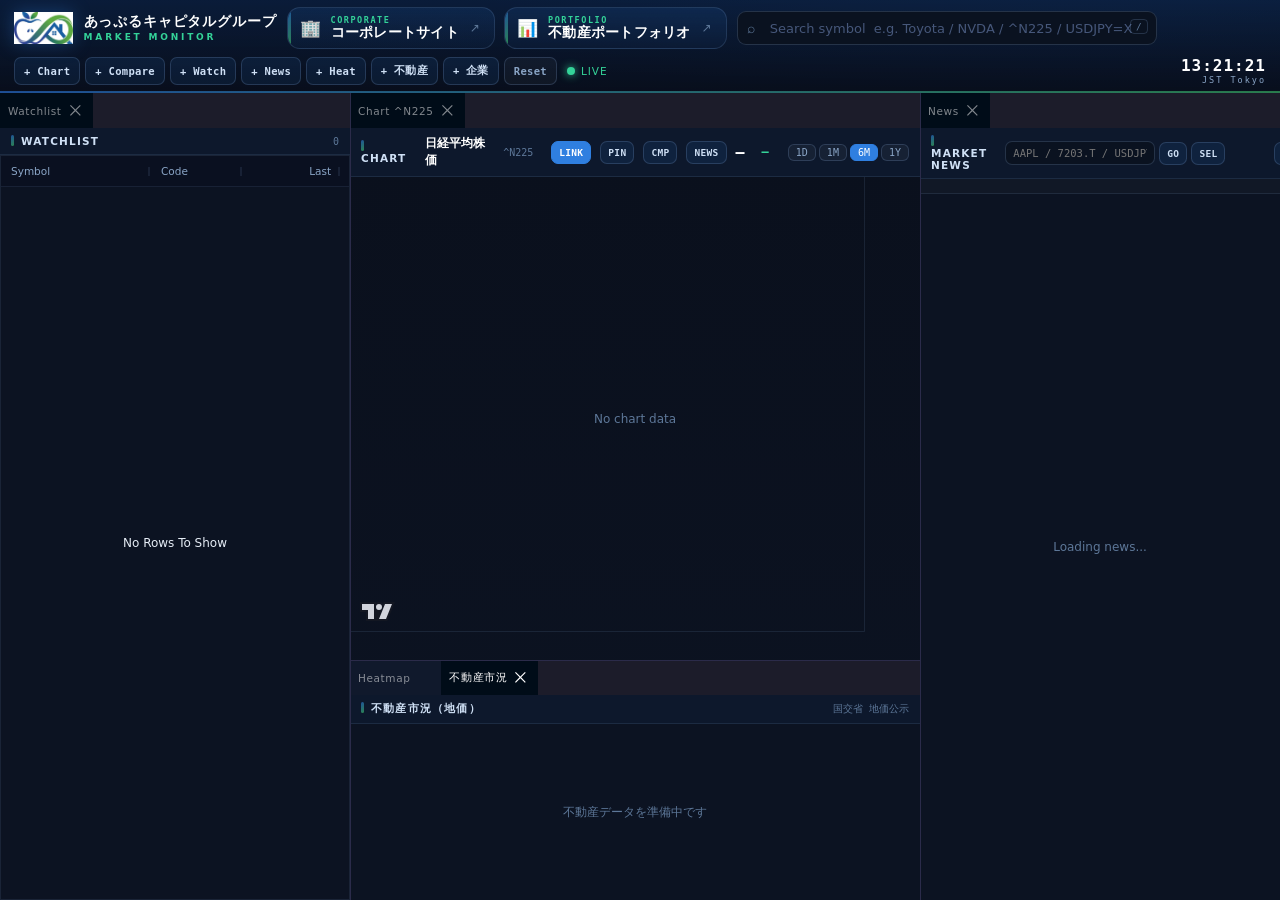
==== commit 97c9dd4b: "Revive corporate fundamentals (EDINET): 38 companies, mobile sheet + desktop panel EDINET無料APIキー登録によ" ====
--- a/v3/index.html
+++ b/v3/index.html
@@ -5,8 +5,8 @@
     <link rel="icon" href="./logo.png" />
     <meta name="viewport" content="width=device-width, initial-scale=1.0, viewport-fit=cover" />
     <title>マーケットモニター | あっぷるキャピタルグループ</title>
-    <script type="module" crossorigin src="./assets/index-DWPmufOp.js"></script>
-    <link rel="stylesheet" crossorigin href="./assets/index-CJ3zwtS6.css">
+    <script type="module" crossorigin src="./assets/index-BPdKau5k.js"></script>
+    <link rel="stylesheet" crossorigin href="./assets/index-BaCwfsGX.css">
   </head>
   <body>
     <div id="root"></div>
--- a/v3/assets/index-BaCwfsGX.css
+++ b/v3/assets/index-BaCwfsGX.css
@@ -0,0 +1 @@
+:root{--bg:#070b14;--bg2:#0a1120;--panel:#0c1322;--panel2:#0e1830;--line:#7a9cc824;--line2:#7a9cc83d;--txt:#e6edf6;--dim:#8aa5c6;--dim2:#5d7798;--brand:#2f7fe0;--brand-deep:#1a5fb4;--brand-green:#34d399;--navy:#0d3066;--up:#34d399;--up-bg:#34d39921;--dn:#f0596a;--dn-bg:#f0596a21;--orange:#f59e3c;--grad:linear-gradient(135deg,#1f539e 0%,#2c854f 100%);--mono:"DejaVu Sans Mono",ui-monospace,"SF Mono","Cascadia Mono",Consolas,monospace;--sans:"Noto Sans JP",system-ui,"Segoe UI","Yu Gothic UI",Meiryo,sans-serif;--z-header:30;--z-tabbar:30;--z-fab:60;--z-chartfull:70;--z-backdrop:80;--z-sheet:81;--z-toast:90}*{box-sizing:border-box;margin:0;padding:0}html,body,#root{width:100%;height:100%}body{background:radial-gradient(1100px 560px at 84% -12%, #2f7fe01a, transparent 60%), radial-gradient(820px 480px at 0% 112%, #34d3990f, transparent 55%), var(--bg);color:var(--txt);font-family:var(--sans);-webkit-font-smoothing:antialiased;font-size:13px;overflow:hidden}.num{font-family:var(--mono);font-variant-numeric:tabular-nums}.up{color:var(--up)}.dn{color:var(--dn)}.app{flex-direction:column;width:100%;max-width:100vw;height:100vh;display:flex;overflow-x:hidden}.dock-wrap{flex:auto;min-width:0;min-height:0;position:relative}.cmdbar{border-bottom:1px solid var(--line);z-index:30;background:linear-gradient(#0d306673,#080e1ce6);flex-wrap:wrap;flex:none;align-items:center;gap:7px 10px;min-height:58px;padding:7px 14px;display:flex;position:relative}.cmdbar:after{content:"";background:var(--grad);opacity:.9;height:2px;position:absolute;bottom:-1px;left:0;right:0}.brand{align-items:center;gap:11px;min-width:max-content;display:flex}.brand img{filter:drop-shadow(0 0 9px #2f7fe059);height:32px}.brand .nm{letter-spacing:.06em;color:#fff;font-size:14px;font-weight:900;line-height:1.1}.brand .sub{letter-spacing:2.8px;color:var(--brand-green);margin-top:3px;font-size:9px;font-weight:800}.group-links{align-items:center;gap:9px;display:flex}.group-links .gl{color:#eaf2ff;background:linear-gradient(#2f7fe01f,#2f7fe00d);border:1px solid #7a9cc833;border-radius:13px;align-items:center;gap:10px;height:42px;padding:0 14px 0 12px;text-decoration:none;transition:transform .16s,box-shadow .16s,border-color .16s,background .16s;display:flex;position:relative;overflow:hidden}.group-links .gl:before{content:"";background:var(--grad);width:3px;position:absolute;top:0;bottom:0;left:0}.group-links .gl:hover{background:linear-gradient(#34d39929,#2f7fe01a);border-color:#34d3998c;transform:translateY(-2px);box-shadow:0 8px 20px #001e5080}.group-links .gl:active{transform:translateY(0);box-shadow:0 3px 10px #001e5066}.group-links .gl-ic{font-size:17px;line-height:1}.group-links .gl-tx{flex-direction:column;line-height:1.06;display:flex}.group-links .gl-k{font-family:var(--mono);letter-spacing:.18em;text-transform:uppercase;color:var(--brand-green);font-size:8.5px;font-weight:700}.group-links .gl-t{letter-spacing:.02em;white-space:nowrap;color:#fff;font-size:13.5px;font-weight:800}.group-links .gl-go{color:var(--dim2);margin-left:1px;font-size:12px;transition:transform .16s,color .16s}.group-links .gl:hover .gl-go{color:var(--up);transform:translate(2px,-2px)}.live{letter-spacing:1px;color:var(--up);align-items:center;gap:6px;font-size:10.5px;display:flex}.live .dot{background:var(--up);width:8px;height:8px;box-shadow:0 0 9px var(--up);border-radius:50%;animation:1.6s infinite pulse}@keyframes pulse{0%,to{opacity:1}50%{opacity:.25}}.clock{font-family:var(--mono);color:#fff;letter-spacing:1px;text-align:right;min-width:92px;margin-left:auto;font-size:16px;font-weight:600}.clock small{color:var(--dim);letter-spacing:2px;font-size:8.5px;font-weight:400;display:block}.search{flex:0 420px;min-width:220px;position:relative}.search .ipt{border:1px solid var(--line2);width:100%;height:34px;color:var(--txt);font-family:var(--sans);background:#0a1220;border-radius:9px;outline:none;padding:0 12px 0 32px;font-size:13px}.search .ipt:focus{border-color:var(--brand);box-shadow:0 0 0 2px #2f7fe02e}.search .ipt::placeholder{color:#46577a}.search .mag{color:var(--dim2);pointer-events:none;font-size:14px;position:absolute;top:9px;left:10px}.search .kbd{color:var(--dim2);border:1px solid var(--line2);font-size:9.5px;font-family:var(--mono);border-radius:4px;padding:1px 5px;position:absolute;top:8px;right:9px}.results{border:1px solid var(--line2);z-index:50;background:#0b1322;border-radius:11px;max-height:60vh;position:absolute;top:40px;left:0;right:0;overflow:hidden auto;box-shadow:0 20px 50px #000f2d99}.results .ri{cursor:pointer;border-bottom:1px solid #7a9cc80f;align-items:center;gap:10px;padding:8px 12px;display:flex}.results .ri:hover,.results .ri.sel{background:#2f7fe024}.results .ri .sym{font-family:var(--mono);color:#cfe0f5;min-width:74px;font-size:12.5px;font-weight:600}.results .ri .nm{color:var(--txt);white-space:nowrap;text-overflow:ellipsis;flex:1;font-size:12px;overflow:hidden}.results .ri .ex{color:var(--dim2);white-space:nowrap;font-size:9.5px}.results .empty{color:var(--dim2);text-align:center;padding:14px;font-size:12px}.tools{flex:none;align-items:center;gap:5px;display:flex}.toolbtn,.mini-btn{border:1px solid var(--line2);color:#cfe0f5;height:28px;font-family:var(--mono);letter-spacing:.3px;cursor:pointer;white-space:nowrap;background:#2f7fe01a;border-radius:7px;padding:0 9px;font-size:10.5px;font-weight:700;transition:transform .14s,background .14s,border-color .14s,color .14s,box-shadow .14s}.toolbtn:hover,.mini-btn:hover{border-color:var(--brand);color:#fff;background:#2f7fe038;transform:translateY(-1px);box-shadow:0 5px 14px #001e5066}.toolbtn:active,.mini-btn:active{box-shadow:none;transform:translateY(0)}.toolbtn.ghost{color:var(--dim);background:#ffffff09}.mini-btn{height:23px;padding:0 7px;font-size:9.5px}.mini-btn.on{background:var(--brand);border-color:var(--brand);color:#fff}.mini-btn.cmp-drop.hot{border-color:var(--up);color:#fff;background:#34d3992e;box-shadow:0 0 0 2px #34d39929}.drag-symbol{cursor:grab;align-items:center;gap:7px;width:100%;height:100%;display:flex}.drag-symbol:active{cursor:grabbing}.drag-grip{font-family:var(--mono);color:var(--dim2);letter-spacing:-2px;font-size:11px}.dragging-market-symbol .dock-wrap:after{content:"Drop to open chart";z-index:40;border:1px solid var(--brand);color:#cfe0f5;font-family:var(--mono);background:#0a1220eb;border-radius:8px;padding:7px 10px;font-size:11px;position:absolute;bottom:14px;right:16px;box-shadow:0 10px 30px #00000059}.pane{background:var(--panel);flex-direction:column;width:100%;height:100%;display:flex;overflow:hidden}.pane-h{border-bottom:1px solid var(--line);background:#2f7fe00d;flex:none;align-items:center;gap:9px;padding:7px 11px;display:flex}.pane-h .t{letter-spacing:1.2px;color:#cfe0f5;text-transform:uppercase;font-size:10.5px;font-weight:700}.pane-h .t:before{content:"";vertical-align:-1px;background:var(--grad);border-radius:2px;width:3px;height:11px;margin-right:7px;display:inline-block}.pane-h .sp{margin-left:auto}.pane-b{flex:auto;min-height:0;position:relative}.rng{gap:3px;display:flex}.rng button{border:1px solid var(--line2);color:var(--dim);font-family:var(--mono);cursor:pointer;background:#ffffff0a;border-radius:6px;padding:2px 7px;font-size:10px}.rng button.on{background:var(--brand);color:#fff;border-color:var(--brand)}.chart-px{font-family:var(--mono);color:#fff;font-size:15px;font-weight:700}.chart-sub{color:var(--dim2);font-size:10px;font-family:var(--mono)}.chart-state{color:var(--dim2);pointer-events:none;background:linear-gradient(#070b145c,#070b141f);place-items:center;font-size:12px;display:grid;position:absolute;inset:0}.chart-drop-zone{outline-offset:-1px;outline:1px solid #0000}.chart-drop-zone:hover{outline-color:#2f7fe029}.chart-drop-zone.hot{outline:2px solid var(--brand);outline-offset:-2px;background:linear-gradient(#2f7fe01a,#0c1322f5)}.chart-drop-zone.hot:after{content:attr(data-drop-hint);z-index:20;border:1px solid var(--brand);color:#fff;font-family:var(--mono);pointer-events:none;background:#070b14e6;border-radius:8px;padding:9px 12px;font-size:11px;position:absolute;top:50%;left:50%;transform:translate(-50%,-50%);box-shadow:0 14px 40px #00000073}.legend{align-items:center;gap:7px;min-width:0;display:flex;overflow:hidden}.legend-item{font-family:var(--mono);white-space:nowrap;align-items:center;gap:4px;font-size:10px;display:inline-flex}.legend-item b{font-weight:800}.legend-item button{border:1px solid var(--line2);width:15px;height:15px;color:var(--dim);cursor:pointer;background:#ffffff0a;border-radius:4px;font-size:10px;line-height:1}.legend-item button:hover{color:#fff;border-color:currentColor}.news-pane{flex-direction:column;display:flex}.news-filters{border-bottom:1px solid var(--line);background:#ffffff05;flex-wrap:wrap;gap:5px;max-height:88px;padding:7px 8px;display:flex;overflow:auto}.news-filters.compact{max-height:none;overflow:hidden}.filter-chip{border:1px solid var(--line2);height:24px;color:var(--dim);font-size:10px;font-family:var(--sans);cursor:pointer;white-space:nowrap;background:#ffffff09;border-radius:999px;padding:0 8px}.filter-chip.cat{color:#b8d6ff;background:#2f7fe014;font-weight:800}.filter-chip.on{color:var(--up);background:#34d39924;border-color:#34d39959}.feed{height:100%;overflow-y:auto}.news-pane .feed{flex:auto;min-height:0}.symbol-news-tools{align-items:center;gap:4px;min-width:260px;display:flex;position:relative}.symbol-news-tools input{border:1px solid var(--line2);width:150px;height:24px;color:var(--txt);font-family:var(--mono);background:#0a1220;border-radius:7px;outline:none;padding:0 7px;font-size:10.5px}.symbol-news-tools input:focus{border-color:var(--brand);box-shadow:0 0 0 2px #2f7fe024}.symbol-suggest{z-index:80;border:1px solid var(--line2);background:#0b1322;border-radius:9px;width:310px;max-height:260px;position:absolute;top:29px;left:0;overflow:auto;box-shadow:0 18px 46px #000c249e}.symbol-suggest button{width:100%;color:var(--txt);text-align:left;cursor:pointer;background:0 0;border:0;border-bottom:1px solid #7a9cc812;grid-template-columns:82px 1fr auto;align-items:center;gap:8px;padding:7px 9px;display:grid}.symbol-suggest button:hover,.symbol-suggest button.on{background:#2f7fe026}.symbol-suggest .sym{font-family:var(--mono);color:#dceaff;font-size:11px;font-weight:800}.symbol-suggest .nm{text-overflow:ellipsis;white-space:nowrap;color:#c9d6e6;min-width:0;font-size:11px;overflow:hidden}.symbol-suggest .ex{font-family:var(--mono);color:var(--dim2);font-size:9px}.nitem{color:var(--txt);border-bottom:1px solid #7a9cc80f;padding:8px 12px;text-decoration:none;display:block}.nitem:hover{background:#2f7fe014}.nitem .meta{align-items:center;gap:8px;margin-bottom:3px;display:flex}.nitem .chip{letter-spacing:.4px;color:#8fc0ff;background:#2f7fe021;border:1px solid #2f7fe047;border-radius:4px;padding:1px 5px;font-size:8.5px}.nitem .ago{color:var(--dim2);font-size:9.5px;font-family:var(--mono)}.nitem .ttl{color:#cfd9e8;font-size:11.5px;line-height:1.4}.loading{height:100%;color:var(--dim2);place-items:center;font-size:12px;display:grid}.grid-wrap{width:100%;height:100%}::-webkit-scrollbar{width:9px;height:9px}::-webkit-scrollbar-track{background:0 0}::-webkit-scrollbar-thumb{border:2px solid var(--bg);background:#1c2c46;border-radius:6px}::-webkit-scrollbar-thumb:hover{background:#2a426a}.dockview-theme-abyss{--dv-background-color:var(--bg);--dv-group-view-background-color:var(--panel);--dv-tabs-and-actions-container-background-color:#0a1020;--dv-activegroup-visiblepanel-tab-background-color:var(--panel);--dv-activegroup-hiddenpanel-tab-background-color:#0a0f1c;--dv-inactivegroup-visiblepanel-tab-background-color:#0b1220;--dv-inactivegroup-hiddenpanel-tab-background-color:#0a0f1c;--dv-activegroup-visiblepanel-tab-color:#fff;--dv-inactivegroup-visiblepanel-tab-color:var(--dim);--dv-tab-divider-color:var(--line);--dv-separator-border:var(--line);--dv-paneview-active-outline-color:var(--brand);--dv-active-sash-color:var(--brand);--dv-icon-hover-background-color:#2f7fe02e;--dv-tabs-container-scrollbar-color:#2a426a;--dv-font-family:var(--sans)}.dockview-theme-abyss .dv-default-tab{letter-spacing:.6px;font-size:10.5px}@media (width<=1100px){.tools{display:none}.search{flex:auto}}@media (width<=1080px){.group-links{display:none}.brand .nm{font-size:12px}}.re-grid{grid-template-columns:repeat(auto-fill,minmax(150px,1fr));gap:10px;display:grid}.re-card{border:1px solid var(--line);background:#2f7fe00d;border-radius:11px;padding:11px}.re-top{justify-content:space-between;align-items:center;margin-bottom:4px;display:flex}.re-label{color:#fff;font-size:12.5px;font-weight:800}.re-badge{font-family:var(--mono);border-radius:6px;padding:1px 6px;font-size:11px;font-weight:700}.re-badge.up{color:var(--up);background:var(--up-bg)}.re-badge.dn{color:var(--dn);background:var(--dn-bg)}.re-price{font-family:var(--mono);color:#fff;font-size:16px;font-weight:700}.re-sub{color:var(--dim2);margin-bottom:6px;font-size:9.5px}.re-meta{color:var(--dim);flex-wrap:wrap;gap:8px;margin-top:4px;font-size:9.5px;display:flex}.fz-head{margin-bottom:10px}.fz-name{color:#fff;font-size:14px;font-weight:800;display:block}.fz-meta{color:var(--dim2);font-size:10px;font-family:var(--mono)}.fz-grid{grid-template-columns:repeat(auto-fill,minmax(120px,1fr));gap:8px;display:grid}.fz-kpi{border:1px solid var(--line);background:#2f7fe00d;border-radius:9px;padding:8px 10px}.fz-kpi .k{color:var(--dim);margin-bottom:2px;font-size:9.5px;display:block}.fz-kpi .v{color:#fff;font-size:14px;font-weight:700}.fz-ratios{grid-template-columns:repeat(4,1fr);gap:8px;margin-top:10px;display:grid}.fz-ratio{text-align:center;border:1px solid var(--line);background:#34d3990d;border-radius:9px;padding:8px 4px}.fz-ratio .k{color:var(--dim);margin-bottom:2px;font-size:9px;display:block}.fz-ratio .v{color:var(--brand-green);font-size:13px;font-weight:700}.fz-foot{color:var(--dim2);margin-top:12px;font-size:9.5px}@media (width<=520px){.fz-ratios{grid-template-columns:repeat(2,1fr)}}.m-embed{border:1px solid var(--line2);background:var(--panel);border-radius:14px;overflow:hidden}.m-embed .pane{height:100%}@media (width<=768px){html,body{font-size:14px;overflow:hidden auto}}.mobile-app{background:var(--bg);flex-direction:column;width:100%;min-height:100dvh;display:flex;overflow-x:hidden}.m-header{z-index:50;border-bottom:1px solid var(--line);-webkit-backdrop-filter:blur(8px);backdrop-filter:blur(8px);background:linear-gradient(#0d306699,#080e1cf7);align-items:center;gap:10px;height:54px;padding:0 14px;display:flex;position:sticky;top:0}.m-header:after{content:"";background:var(--grad);height:2px;position:absolute;bottom:-1px;left:0;right:0}.m-header img{height:30px}.m-brand{flex-direction:column;line-height:1.15;display:flex}.m-brand b{color:#fff;font-size:13px;font-weight:800}.m-brand span{color:var(--brand);letter-spacing:.4px;font-size:8px}.m-live{color:var(--up);letter-spacing:1px;align-items:center;gap:5px;margin-left:auto;font-size:9.5px;display:flex}.m-live .dot{background:var(--up);width:7px;height:7px;box-shadow:0 0 8px var(--up);border-radius:50%;animation:1.6s infinite pulse}.m-clock{font-family:var(--mono);color:#fff;text-align:right;min-width:62px;font-size:12px;font-weight:600}.m-card{background:var(--panel);border:1px solid var(--line2);border-radius:14px;padding:13px;position:relative;box-shadow:0 6px 18px #000f2d47}.m-card-h{align-items:center;gap:8px;margin-bottom:10px;display:flex}.m-card-h .t{letter-spacing:1px;color:#cfe0f5;font-size:11px;font-weight:800}.m-card-h .t:before{content:"";vertical-align:-1px;background:var(--grad);border-radius:2px;width:3px;height:11px;margin-right:7px;display:inline-block}.m-card-h .sp{margin-left:auto}.m-idx-grid{grid-template-columns:1fr 1fr;gap:9px;display:grid}.m-tile{text-align:left;border:1px solid var(--line);cursor:pointer;min-height:72px;color:var(--txt);background:#2f7fe00f;border-radius:12px;padding:10px 11px;position:relative;overflow:hidden}.m-tile-spark{opacity:.4;width:100%;height:22px;position:absolute;bottom:0;left:0;right:0}.m-tile-nm{color:var(--dim);white-space:nowrap;text-overflow:ellipsis;font-size:11px;position:relative;overflow:hidden}.m-tile-px{color:#fff;margin-top:2px;font-size:18px;font-weight:700;position:relative}.m-badge{font-family:var(--mono);border-radius:6px;margin-top:4px;padding:1px 6px;font-size:11px;font-weight:700;display:inline-block;position:relative}.m-badge.up{color:var(--up);background:var(--up-bg)}.m-badge.dn{color:var(--dn);background:var(--dn-bg)}.m-rng{gap:6px;margin-bottom:8px;display:flex;overflow-x:auto}.m-rng button{border:1px solid var(--line2);height:34px;color:var(--dim);font-family:var(--mono);cursor:pointer;background:#ffffff0a;border-radius:8px;padding:0 13px;font-size:11px}.m-rng button.on{background:var(--brand);border-color:var(--brand);color:#fff}.m-news-item{border-bottom:1px solid #7a9cc814;padding:11px 2px;text-decoration:none;display:block}.m-news-item .ttl{color:#cfd9e8;font-size:13px;line-height:1.45}.m-news-item .meta{align-items:center;gap:8px;margin-top:4px;display:flex}.m-news-item .chip{color:#8fc0ff;background:#2f7fe021;border-radius:4px;padding:1px 6px;font-size:9px}.m-news-item .ago{color:var(--dim2);font-size:10px;font-family:var(--mono)}.m-footer,.m-links{gap:10px;margin-top:2px;display:flex}.m-footer a,.m-links a{text-align:center;color:#fff;border:1px solid var(--line2);background:linear-gradient(135deg,#1f539ef2,#2c854ff2);border-radius:13px;flex:1;justify-content:center;align-items:center;gap:6px;padding:14px 8px;font-size:13px;font-weight:800;text-decoration:none;display:flex;box-shadow:0 4px 14px #001e5066}.m-footer a:active,.m-links a:active{filter:brightness(.93)}.m-links{margin-top:0}*{-webkit-tap-highlight-color:transparent}button,a{touch-action:manipulation}.mobile-app{height:100dvh;overflow:hidden}.m-header{z-index:var(--z-header);padding-top:env(safe-area-inset-top);height:calc(54px + env(safe-area-inset-top))}.m-views{flex:1;min-height:0;position:relative}.m-view{overscroll-behavior-y:contain;-webkit-overflow-scrolling:touch;flex-direction:column;gap:12px;padding:12px;display:flex;position:absolute;inset:0;overflow-y:auto}.m-view-chart{gap:8px;padding:10px;overflow:hidden}.m-view-embed{padding:10px;overflow:hidden}.m-embed-fill{flex:1;height:100%;min-height:0}.m-tabbar{height:calc(56px + env(safe-area-inset-bottom));padding-bottom:env(safe-area-inset-bottom);background:var(--panel);border-top:1px solid var(--line2);z-index:var(--z-tabbar);flex:none;display:flex}.m-tabbar button{min-height:44px;color:var(--dim2);cursor:pointer;background:0 0;border:none;flex-direction:column;flex:1;justify-content:center;align-items:center;gap:3px;font-size:10px;font-weight:700;display:flex;position:relative}.m-tabbar button.on{color:var(--up)}.m-tabbar button.on:before{content:"";background:var(--grad);border-radius:2px;height:2px;position:absolute;top:0;left:24%;right:24%}.m-tabbar .tb-badge{background:var(--brand);color:#fff;min-width:15px;height:15px;font-size:9px;line-height:15px;font-family:var(--mono);text-align:center;border-radius:8px;padding:0 4px;position:absolute;top:5px;left:calc(50% + 7px)}.m-icon-btn{border:1px solid var(--line2);width:40px;height:40px;color:var(--dim);cursor:pointer;background:#ffffff0a;border-radius:10px;justify-content:center;align-items:center;display:inline-flex}.m-icon-btn:active{background:#ffffff14}.m-hbtn{background:var(--brand);border:1px solid var(--brand);color:#fff;cursor:pointer;border-radius:9px;align-items:center;gap:5px;height:32px;padding:0 12px;font-size:12px;font-weight:700;display:inline-flex}.m-hbtn.ghost{border-color:var(--line2);color:var(--dim);background:#ffffff0a}.m-fab{right:16px;bottom:calc(56px + env(safe-area-inset-bottom) + 16px);background:var(--grad);color:#fff;cursor:pointer;height:48px;z-index:var(--z-fab);border:none;border-radius:24px;align-items:center;gap:7px;padding:0 18px;font-size:13px;font-weight:800;display:inline-flex;position:fixed;box-shadow:0 8px 24px #000f2d80}.m-fab:active{filter:brightness(.94)}.m-seg{border:1px solid var(--line2);background:#ffffff0d;border-radius:10px;gap:2px;padding:3px;display:inline-flex}.m-seg button{height:32px;color:var(--dim);cursor:pointer;background:0 0;border:none;border-radius:7px;padding:0 14px;font-size:12px;font-weight:700}.m-seg button.on{background:var(--brand);color:#fff}.m-charttab{flex-direction:column;gap:8px;height:100%;display:flex}.m-chips{scrollbar-width:none;gap:6px;padding-bottom:2px;display:flex;overflow-x:auto}.m-chips::-webkit-scrollbar{display:none}.m-chip{white-space:nowrap;border:1px solid var(--line2);height:36px;color:var(--txt);background:#2f7fe00f;border-radius:18px;flex:none;align-items:center;font-size:12px;display:inline-flex;overflow:hidden}.m-chip.on{background:var(--brand);border-color:var(--brand);color:#fff}.m-chip-sel{color:inherit;text-overflow:ellipsis;white-space:nowrap;cursor:pointer;background:0 0;border:none;max-width:140px;height:100%;padding:0 2px 0 13px;font-size:12px;overflow:hidden}.m-chip-x{width:38px;height:36px;color:inherit;cursor:pointer;background:0 0;border:none;justify-content:center;align-items:center;font-size:16px;line-height:1;display:inline-flex}.m-chip.add{color:var(--up);cursor:pointer;border:1px solid var(--line2);justify-content:center;padding:0 14px}.m-chart-ctrls{justify-content:space-between;align-items:center;gap:8px;display:flex}.m-chart-head{align-items:center;gap:6px;min-height:22px;display:flex}.m-chart-head .sp{margin-left:auto}.m-fzbtn{border:1px solid var(--line2);height:24px;color:var(--brand-green);cursor:pointer;background:#34d39914;border-radius:7px;flex:none;padding:0 10px;font-size:11px;font-weight:700}.m-chart-name{color:#fff;white-space:nowrap;text-overflow:ellipsis;max-width:44%;font-size:13px;font-weight:800;overflow:hidden}.m-chart-px{color:#fff;font-size:16px;font-weight:700}.m-chart-ohlc{color:var(--dim);white-space:nowrap;text-overflow:ellipsis;text-align:right;max-width:70%;font-size:11px;overflow:hidden}.m-chart-ohlc .d{color:var(--dim2);margin-right:4px}.m-chart-ohlc b{color:#fff}.m-legend{flex-wrap:wrap;gap:8px;display:flex}.m-legend-item{font-family:var(--mono);align-items:center;gap:4px;font-size:11px;display:inline-flex}.m-chart-wrap{border:1px solid var(--line2);background:var(--panel);border-radius:12px;flex:1;min-height:0;position:relative;overflow:hidden}.m-chart-box{position:absolute;inset:0}.m-chart-full{z-index:var(--z-chartfull);background:var(--bg);border:none;border-radius:0;position:fixed;inset:0}.m-chart-exp{z-index:5;background:#080e1cb3;width:40px;height:40px;position:absolute;top:8px;right:8px}.m-chart-wrap .chart-state{color:var(--dim2);font-size:12px;font-family:var(--mono);justify-content:center;align-items:center;display:flex;position:absolute;inset:0}.m-empty{color:var(--dim);text-align:center;flex-direction:column;justify-content:center;align-items:center;gap:12px;padding:20px;display:flex;position:absolute;inset:0}.m-cta{background:var(--grad);color:#fff;cursor:pointer;border:none;border-radius:21px;align-items:center;gap:7px;height:42px;padding:0 18px;font-weight:800;display:inline-flex}.m-sheet-dim{z-index:var(--z-backdrop);opacity:0;pointer-events:none;background:#0206108c;transition:opacity .18s;position:fixed;inset:0}.m-sheet-dim.open{opacity:1;pointer-events:auto}.m-sheet{max-height:88dvh;z-index:var(--z-sheet);background:var(--panel);border-top:1px solid var(--line2);padding-bottom:max(12px,env(safe-area-inset-bottom));border-radius:18px 18px 0 0;flex-direction:column;transition:transform .28s cubic-bezier(.32,.72,0,1);display:flex;position:fixed;bottom:0;left:0;right:0;transform:translateY(100%);box-shadow:0 -16px 50px #000a1e99}.m-sheet.open{transform:translateY(0)}.m-sheet.dragging{transition:none}.m-sheet-grab{cursor:grab;touch-action:none;justify-content:center;padding:8px 0 4px;display:flex}.m-sheet .handle{background:color-mix(in srgb,var(--dim) 45%,transparent);border-radius:2px;width:38px;height:4px}.m-sheet-head{align-items:center;gap:8px;padding:4px 14px 10px;display:flex}.m-sheet-title{color:#fff;font-size:13px;font-weight:800}.m-sheet-head .m-icon-btn{width:36px;height:36px;margin-left:auto}.m-sheet-body{overscroll-behavior:contain;-webkit-overflow-scrolling:touch;padding:0 14px;overflow-y:auto}.m-search2{align-items:center;margin-bottom:10px;display:flex;position:relative}.m-search2 .mag{color:var(--dim2);pointer-events:none;display:flex;position:absolute;left:12px}.m-search2 input{border:1px solid var(--line2);width:100%;height:46px;color:var(--txt);font-size:16px;font-family:var(--sans);background:#0a1220;border-radius:12px;outline:none;padding:0 14px 0 40px}.m-search2 input:focus{border-color:var(--brand)}.m-reslist{flex-direction:column;padding-bottom:8px;display:flex}.m-resrow{text-align:left;cursor:pointer;min-height:54px;color:var(--txt);background:0 0;border:none;border-bottom:1px solid #7a9cc812;align-items:center;gap:10px;width:100%;padding:8px 4px;display:flex}.m-resrow .sym{font-family:var(--mono);color:#cfe0f5;min-width:70px;font-size:12px;font-weight:700}.m-resrow .nm{text-overflow:ellipsis;white-space:nowrap;flex:1;font-size:13px;overflow:hidden}.m-resrow .ex{color:var(--dim2);font-size:9.5px;font-family:var(--mono)}.m-resrow mark{color:inherit;background:#34d39938;border-radius:2px}.m-star{width:44px;height:44px;color:var(--dim2);cursor:pointer;background:0 0;border:none;border-radius:10px;flex:none;justify-content:center;align-items:center;display:inline-flex}.m-star.on{color:var(--orange)}.m-resact{width:44px;height:44px;color:var(--brand);cursor:pointer;background:#2f7fe01a;border:none;border-radius:10px;flex:none;justify-content:center;align-items:center;display:inline-flex}.m-sheet-hint{color:var(--dim2);padding:10px 2px;font-size:11px}.m-wlist{flex-direction:column;display:flex}.m-wrow{text-align:left;cursor:pointer;width:100%;min-height:58px;color:var(--txt);background:0 0;border:none;border-bottom:1px solid #7a9cc812;align-items:center;gap:10px;padding:9px 2px;display:flex}.m-wrow .wnm{flex-direction:column;flex:1;gap:2px;min-width:0;display:flex}.m-wrow .wnm b{color:#fff;text-overflow:ellipsis;white-space:nowrap;font-size:13px;font-weight:700;overflow:hidden}.m-wrow .wnm span{color:var(--dim2);font-size:10px;font-family:var(--mono)}.m-wrow .wspark{opacity:.7;flex:none;width:60px;height:24px}.m-wrow .wpx{flex-direction:column;align-items:flex-end;gap:2px;min-width:84px;display:flex}.m-wrow .wpx .p{font-family:var(--mono);color:#fff;font-size:13px;font-weight:600}.m-wrow .wtools{align-items:center;gap:4px;display:flex}.m-wrow .wtools button{border:1px solid var(--line2);width:36px;height:36px;color:var(--dim);background:#ffffff0a;border-radius:8px;justify-content:center;align-items:center;display:inline-flex}.m-wrow .wtools .del{color:var(--dn);border-color:#f0596a66}.m-pop-wrap{flex-wrap:wrap;gap:8px;margin-top:12px;display:flex}.m-pop{border:1px solid var(--line2);height:34px;color:var(--txt);cursor:pointer;background:#2f7fe012;border-radius:17px;padding:0 14px;font-size:12px}.m-more{color:var(--brand);cursor:pointer;background:0 0;border:none;align-items:center;gap:3px;margin-left:auto;font-size:12px;font-weight:700;display:inline-flex}.m-toast{left:50%;bottom:calc(72px + env(safe-area-inset-bottom));border:1px solid var(--line2);color:#fff;z-index:var(--z-toast);text-align:center;background:#081226f5;border-radius:12px;max-width:80vw;padding:10px 16px;font-size:12.5px;position:fixed;transform:translate(-50%);box-shadow:0 10px 30px #000a1e99}.skel{background:linear-gradient(90deg,var(--panel) 25%,color-mix(in srgb,var(--dim) 12%,var(--panel)) 37%,var(--panel) 63%);background-size:400% 100%;border-radius:10px;animation:1.4s infinite skel}@keyframes skel{0%{background-position:100% 0}to{background-position:0 0}}.m-skel-tile{height:72px}.m-skel-row{height:54px;margin-bottom:8px}@media (prefers-reduced-motion:reduce){.skel{animation:none}.m-sheet{transition:transform .12s linear}.m-sheet-dim{transition:opacity .12s linear}}.dv-scrollable{position:relative;overflow:hidden}.dv-scrollable .dv-scrollbar{will-change:background-color, transform;backface-visibility:hidden;background-color:#0000;border-radius:2px;transition:background-color 1s ease-in-out;position:absolute;transform:translate(0,0)}.dv-scrollable .dv-scrollbar-horizontal{height:4px;bottom:0;left:0}.dv-scrollable .dv-scrollbar-vertical{width:4px;top:0;right:0}.dv-scrollable:hover .dv-scrollbar,.dv-scrollable.dv-scrollable-resizing .dv-scrollbar,.dv-scrollable.dv-scrollable-scrolling .dv-scrollbar{background-color:var(--dv-scrollbar-background-color,#ffffff40)}.dv-svg{fill:currentColor;stroke:currentColor;stroke-width:0;line-height:1;display:inline-block}.dockview-theme-dark{--dv-paneview-active-outline-color:dodgerblue;--dv-tabs-and-actions-container-font-size:13px;--dv-tabs-and-actions-container-height:35px;--dv-drag-over-background-color:#53595d80;--dv-drag-over-border-color:transparent;--dv-tabs-container-scrollbar-color:#888;--dv-icon-hover-background-color:#5a5d5e4f;--dv-floating-box-shadow:0 8px 32px #0006, 0 2px 8px #00000040;--dv-floating-border:1px solid #ffffff1a;--dv-overlay-z-index:999;--dv-tab-font-size:inherit;--dv-border-radius:0px;--dv-tab-margin:0;--dv-sash-color:transparent;--dv-active-sash-color:transparent;--dv-active-sash-transition-duration:.1s;--dv-active-sash-transition-delay:.5s;--dv-spacing-padding:0px;--dv-tab-border-radius:0px;--dv-sash-border-radius:0px;--dv-dropdown-border-radius:0px;--dv-tab-close-icon-size:inherit;--dv-floating-group-border:none;--dv-drag-over-border:none;--dv-floating-group-dragging-opacity:.5;--dv-tab-group-color-grey:#5f6368;--dv-tab-group-color-blue:#1a73e8;--dv-tab-group-color-red:#d93025;--dv-tab-group-color-yellow:#f9ab00;--dv-tab-group-color-green:#188038;--dv-tab-group-color-pink:#d01884;--dv-tab-group-color-purple:#a142f4;--dv-tab-group-color-cyan:#007b83;--dv-tab-group-color-orange:#e8710a;--dv-tab-group-chip-padding:4px 8px;--dv-tab-group-chip-border-radius:6px;--dv-tab-group-chip-font-size:11px;--dv-tab-group-line-height:2px;--dv-tab-group-line-opacity:.6}.dockview-theme-dark .dv-drop-target-container .dv-drop-target-anchor.dv-drop-target-anchor-container-changed{opacity:0;transition:none}.dockview-theme-dark{--dv-group-view-background-color:#1e1e1e;--dv-tabs-and-actions-container-background-color:#252526;--dv-activegroup-visiblepanel-tab-background-color:#1e1e1e;--dv-activegroup-hiddenpanel-tab-background-color:#2d2d2d;--dv-inactivegroup-visiblepanel-tab-background-color:#1e1e1e;--dv-inactivegroup-hiddenpanel-tab-background-color:#2d2d2d;--dv-tab-divider-color:#1e1e1e;--dv-activegroup-visiblepanel-tab-color:white;--dv-activegroup-hiddenpanel-tab-color:#969696;--dv-inactivegroup-visiblepanel-tab-color:#8f8f8f;--dv-inactivegroup-hiddenpanel-tab-color:#626262;--dv-separator-border:#444;--dv-paneview-header-border-color:#ccc3}.dockview-theme-light{--dv-paneview-active-outline-color:dodgerblue;--dv-tabs-and-actions-container-font-size:13px;--dv-tabs-and-actions-container-height:35px;--dv-drag-over-background-color:#53595d80;--dv-drag-over-border-color:transparent;--dv-tabs-container-scrollbar-color:#888;--dv-icon-hover-background-color:#5a5d5e4f;--dv-floating-box-shadow:0 8px 32px #0006, 0 2px 8px #00000040;--dv-floating-border:1px solid #ffffff1a;--dv-overlay-z-index:999;--dv-tab-font-size:inherit;--dv-border-radius:0px;--dv-tab-margin:0;--dv-sash-color:transparent;--dv-active-sash-color:transparent;--dv-active-sash-transition-duration:.1s;--dv-active-sash-transition-delay:.5s;--dv-spacing-padding:0px;--dv-tab-border-radius:0px;--dv-sash-border-radius:0px;--dv-dropdown-border-radius:0px;--dv-tab-close-icon-size:inherit;--dv-floating-group-border:none;--dv-drag-over-border:none;--dv-floating-group-dragging-opacity:.5;--dv-tab-group-color-grey:#5f6368;--dv-tab-group-color-blue:#1a73e8;--dv-tab-group-color-red:#d93025;--dv-tab-group-color-yellow:#f9ab00;--dv-tab-group-color-green:#188038;--dv-tab-group-color-pink:#d01884;--dv-tab-group-color-purple:#a142f4;--dv-tab-group-color-cyan:#007b83;--dv-tab-group-color-orange:#e8710a;--dv-tab-group-chip-padding:4px 8px;--dv-tab-group-chip-border-radius:6px;--dv-tab-group-chip-font-size:11px;--dv-tab-group-line-height:2px;--dv-tab-group-line-opacity:.6}.dockview-theme-light .dv-drop-target-container .dv-drop-target-anchor.dv-drop-target-anchor-container-changed{opacity:0;transition:none}.dockview-theme-light{--dv-group-view-background-color:white;--dv-tabs-and-actions-container-background-color:#f3f3f3;--dv-activegroup-visiblepanel-tab-background-color:white;--dv-activegroup-hiddenpanel-tab-background-color:#ececec;--dv-inactivegroup-visiblepanel-tab-background-color:white;--dv-inactivegroup-hiddenpanel-tab-background-color:#ececec;--dv-tab-divider-color:white;--dv-activegroup-visiblepanel-tab-color:#333;--dv-activegroup-hiddenpanel-tab-color:#333333b3;--dv-inactivegroup-visiblepanel-tab-color:#333333b3;--dv-inactivegroup-hiddenpanel-tab-color:#33333359;--dv-separator-border:#80808059;--dv-paneview-header-border-color:#333;--dv-scrollbar-background-color:#00000040;--dv-floating-box-shadow:0 8px 32px #0000001f, 0 2px 8px #00000014;--dv-floating-border:1px solid #0000001a}.dockview-theme-vs{--dv-paneview-active-outline-color:dodgerblue;--dv-tabs-and-actions-container-font-size:13px;--dv-tabs-and-actions-container-height:35px;--dv-drag-over-background-color:#53595d80;--dv-drag-over-border-color:transparent;--dv-tabs-container-scrollbar-color:#888;--dv-icon-hover-background-color:#5a5d5e4f;--dv-floating-box-shadow:0 8px 32px #0006, 0 2px 8px #00000040;--dv-floating-border:1px solid #ffffff1a;--dv-overlay-z-index:999;--dv-tab-font-size:inherit;--dv-border-radius:0px;--dv-tab-margin:0;--dv-sash-color:transparent;--dv-active-sash-color:transparent;--dv-active-sash-transition-duration:.1s;--dv-active-sash-transition-delay:.5s;--dv-spacing-padding:0px;--dv-tab-border-radius:0px;--dv-sash-border-radius:0px;--dv-dropdown-border-radius:0px;--dv-tab-close-icon-size:inherit;--dv-floating-group-border:none;--dv-drag-over-border:none;--dv-floating-group-dragging-opacity:.5;--dv-tab-group-color-grey:#5f6368;--dv-tab-group-color-blue:#1a73e8;--dv-tab-group-color-red:#d93025;--dv-tab-group-color-yellow:#f9ab00;--dv-tab-group-color-green:#188038;--dv-tab-group-color-pink:#d01884;--dv-tab-group-color-purple:#a142f4;--dv-tab-group-color-cyan:#007b83;--dv-tab-group-color-orange:#e8710a;--dv-tab-group-chip-padding:4px 8px;--dv-tab-group-chip-border-radius:6px;--dv-tab-group-chip-font-size:11px;--dv-tab-group-line-height:2px;--dv-tab-group-line-opacity:.6}.dockview-theme-vs .dv-drop-target-container .dv-drop-target-anchor.dv-drop-target-anchor-container-changed{opacity:0;transition:none}.dockview-theme-vs{--dv-group-view-background-color:#1e1e1e;--dv-tabs-and-actions-container-background-color:#2d2d30;--dv-activegroup-visiblepanel-tab-background-color:#007acc;--dv-activegroup-hiddenpanel-tab-background-color:#2d2d2d;--dv-inactivegroup-visiblepanel-tab-background-color:#3f3f46;--dv-inactivegroup-hiddenpanel-tab-background-color:#2d2d2d;--dv-tab-divider-color:#1e1e1e;--dv-activegroup-visiblepanel-tab-color:white;--dv-activegroup-hiddenpanel-tab-color:white;--dv-inactivegroup-visiblepanel-tab-color:white;--dv-inactivegroup-hiddenpanel-tab-color:white;--dv-separator-border:#444;--dv-paneview-header-border-color:#ccc3;--dv-tabs-and-actions-container-height:20px;--dv-tabs-and-actions-container-font-size:11px}.dockview-theme-vs .dv-groupview.dv-active-group>.dv-tabs-and-actions-container{box-sizing:content-box;border-bottom:2px solid var(--dv-activegroup-visiblepanel-tab-background-color)}.dockview-theme-vs .dv-groupview.dv-active-group>.dv-tabs-and-actions-container .dv-tab.dv-active-tab{border-top:2px solid var(--dv-activegroup-visiblepanel-tab-background-color)}.dockview-theme-vs .dv-groupview.dv-active-group>.dv-tabs-and-actions-container .dv-tab.dv-inactive-tab{border-top:2px solid var(--dv-activegroup-hiddenpanel-tab-background-color)}.dockview-theme-vs .dv-groupview.dv-inactive-group>.dv-tabs-and-actions-container{box-sizing:content-box;border-bottom:2px solid var(--dv-inactivegroup-visiblepanel-tab-background-color)}.dockview-theme-vs .dv-groupview.dv-inactive-group>.dv-tabs-and-actions-container .dv-tab.dv-active-tab{border-top:2px solid var(--dv-inactivegroup-visiblepanel-tab-background-color)}.dockview-theme-vs .dv-groupview.dv-inactive-group>.dv-tabs-and-actions-container .dv-tab.dv-inactive-tab{border-top:2px solid var(--dv-inactivegroup-hiddenpanel-tab-background-color)}.dockview-theme-abyss{--dv-paneview-active-outline-color:dodgerblue;--dv-tabs-and-actions-container-font-size:13px;--dv-tabs-and-actions-container-height:35px;--dv-drag-over-background-color:#53595d80;--dv-drag-over-border-color:transparent;--dv-tabs-container-scrollbar-color:#888;--dv-icon-hover-background-color:#5a5d5e4f;--dv-floating-box-shadow:0 8px 32px #0006, 0 2px 8px #00000040;--dv-floating-border:1px solid #ffffff1a;--dv-overlay-z-index:999;--dv-tab-font-size:inherit;--dv-border-radius:0px;--dv-tab-margin:0;--dv-sash-color:transparent;--dv-active-sash-color:transparent;--dv-active-sash-transition-duration:.1s;--dv-active-sash-transition-delay:.5s;--dv-spacing-padding:0px;--dv-tab-border-radius:0px;--dv-sash-border-radius:0px;--dv-dropdown-border-radius:0px;--dv-tab-close-icon-size:inherit;--dv-floating-group-border:none;--dv-drag-over-border:none;--dv-floating-group-dragging-opacity:.5;--dv-tab-group-color-grey:#5f6368;--dv-tab-group-color-blue:#1a73e8;--dv-tab-group-color-red:#d93025;--dv-tab-group-color-yellow:#f9ab00;--dv-tab-group-color-green:#188038;--dv-tab-group-color-pink:#d01884;--dv-tab-group-color-purple:#a142f4;--dv-tab-group-color-cyan:#007b83;--dv-tab-group-color-orange:#e8710a;--dv-tab-group-chip-padding:4px 8px;--dv-tab-group-chip-border-radius:6px;--dv-tab-group-chip-font-size:11px;--dv-tab-group-line-height:2px;--dv-tab-group-line-opacity:.6}.dockview-theme-abyss .dv-drop-target-container .dv-drop-target-anchor.dv-drop-target-anchor-container-changed{opacity:0;transition:none}.dockview-theme-abyss{--dv-color-abyss-dark:#000c18;--dv-color-abyss:#10192c;--dv-color-abyss-light:#1c1c2a;--dv-color-abyss-lighter:#2b2b4a;--dv-color-abyss-accent:#5b1ecf;--dv-color-abyss-primary-text:white;--dv-color-abyss-secondary-text:#9497a9;--dv-group-view-background-color:var(--dv-color-abyss-dark);--dv-tabs-and-actions-container-background-color:var(--dv-color-abyss-light);--dv-activegroup-visiblepanel-tab-background-color:var(--dv-color-abyss-dark);--dv-activegroup-hiddenpanel-tab-background-color:var(--dv-color-abyss);--dv-inactivegroup-visiblepanel-tab-background-color:var(--dv-color-abyss-dark);--dv-inactivegroup-hiddenpanel-tab-background-color:var(--dv-color-abyss);--dv-tab-divider-color:var(--dv-color-abyss-lighter);--dv-activegroup-visiblepanel-tab-color:white;--dv-activegroup-hiddenpanel-tab-color:#ffffff80;--dv-inactivegroup-visiblepanel-tab-color:#ffffff80;--dv-inactivegroup-hiddenpanel-tab-color:#ffffff40;--dv-separator-border:var(--dv-color-abyss-lighter);--dv-paneview-header-border-color:var(--dv-color-abyss-lighter);--dv-paneview-active-outline-color:#596f99}.dockview-theme-dracula{--dv-paneview-active-outline-color:dodgerblue;--dv-tabs-and-actions-container-font-size:13px;--dv-tabs-and-actions-container-height:35px;--dv-drag-over-background-color:#53595d80;--dv-drag-over-border-color:transparent;--dv-tabs-container-scrollbar-color:#888;--dv-icon-hover-background-color:#5a5d5e4f;--dv-floating-box-shadow:0 8px 32px #0006, 0 2px 8px #00000040;--dv-floating-border:1px solid #ffffff1a;--dv-overlay-z-index:999;--dv-tab-font-size:inherit;--dv-border-radius:0px;--dv-tab-margin:0;--dv-sash-color:transparent;--dv-active-sash-color:transparent;--dv-active-sash-transition-duration:.1s;--dv-active-sash-transition-delay:.5s;--dv-spacing-padding:0px;--dv-tab-border-radius:0px;--dv-sash-border-radius:0px;--dv-dropdown-border-radius:0px;--dv-tab-close-icon-size:inherit;--dv-floating-group-border:none;--dv-drag-over-border:none;--dv-floating-group-dragging-opacity:.5;--dv-tab-group-color-grey:#5f6368;--dv-tab-group-color-blue:#1a73e8;--dv-tab-group-color-red:#d93025;--dv-tab-group-color-yellow:#f9ab00;--dv-tab-group-color-green:#188038;--dv-tab-group-color-pink:#d01884;--dv-tab-group-color-purple:#a142f4;--dv-tab-group-color-cyan:#007b83;--dv-tab-group-color-orange:#e8710a;--dv-tab-group-chip-padding:4px 8px;--dv-tab-group-chip-border-radius:6px;--dv-tab-group-chip-font-size:11px;--dv-tab-group-line-height:2px;--dv-tab-group-line-opacity:.6}.dockview-theme-dracula .dv-drop-target-container .dv-drop-target-anchor.dv-drop-target-anchor-container-changed{opacity:0;transition:none}.dockview-theme-dracula{--dv-group-view-background-color:#282a36;--dv-tabs-and-actions-container-background-color:#191a21;--dv-activegroup-visiblepanel-tab-background-color:#282a36;--dv-activegroup-hiddenpanel-tab-background-color:#21222c;--dv-inactivegroup-visiblepanel-tab-background-color:#282a36;--dv-inactivegroup-hiddenpanel-tab-background-color:#21222c;--dv-tab-divider-color:#191a21;--dv-activegroup-visiblepanel-tab-color:#f8f8f2;--dv-activegroup-hiddenpanel-tab-color:#6272a4;--dv-inactivegroup-visiblepanel-tab-color:#f8f8f280;--dv-inactivegroup-hiddenpanel-tab-color:#6272a480;--dv-separator-border:#bd93f9;--dv-paneview-header-border-color:#bd93f9;--dv-paneview-active-outline-color:#6272a4}.dockview-theme-dracula .dv-groupview.dv-active-group>.dv-tabs-and-actions-container .dv-tabs-container>.dv-tab.dv-active-tab{position:relative}.dockview-theme-dracula .dv-groupview.dv-active-group>.dv-tabs-and-actions-container .dv-tabs-container>.dv-tab.dv-active-tab:after{content:"";z-index:999;background-color:#94527e;width:100%;height:1px;position:absolute;top:0;left:0}.dockview-theme-dracula .dv-groupview.dv-inactive-group>.dv-tabs-and-actions-container .dv-tabs-container>.dv-tab.dv-active-tab{position:relative}.dockview-theme-dracula .dv-groupview.dv-inactive-group>.dv-tabs-and-actions-container .dv-tabs-container>.dv-tab.dv-active-tab:after{content:"";z-index:999;background-color:#5e3d5a;width:100%;height:1px;position:absolute;bottom:0;left:0}.dockview-theme-nord{--dv-paneview-active-outline-color:dodgerblue;--dv-tabs-and-actions-container-font-size:13px;--dv-tabs-and-actions-container-height:35px;--dv-drag-over-background-color:#53595d80;--dv-drag-over-border-color:transparent;--dv-tabs-container-scrollbar-color:#888;--dv-icon-hover-background-color:#5a5d5e4f;--dv-floating-box-shadow:0 8px 32px #0006, 0 2px 8px #00000040;--dv-floating-border:1px solid #ffffff1a;--dv-overlay-z-index:999;--dv-tab-font-size:inherit;--dv-border-radius:0px;--dv-tab-margin:0;--dv-sash-color:transparent;--dv-active-sash-color:transparent;--dv-active-sash-transition-duration:.1s;--dv-active-sash-transition-delay:.5s;--dv-spacing-padding:0px;--dv-tab-border-radius:0px;--dv-sash-border-radius:0px;--dv-dropdown-border-radius:0px;--dv-tab-close-icon-size:inherit;--dv-floating-group-border:none;--dv-drag-over-border:none;--dv-floating-group-dragging-opacity:.5;--dv-tab-group-color-grey:#5f6368;--dv-tab-group-color-blue:#1a73e8;--dv-tab-group-color-red:#d93025;--dv-tab-group-color-yellow:#f9ab00;--dv-tab-group-color-green:#188038;--dv-tab-group-color-pink:#d01884;--dv-tab-group-color-purple:#a142f4;--dv-tab-group-color-cyan:#007b83;--dv-tab-group-color-orange:#e8710a;--dv-tab-group-chip-padding:4px 8px;--dv-tab-group-chip-border-radius:6px;--dv-tab-group-chip-font-size:11px;--dv-tab-group-line-height:2px;--dv-tab-group-line-opacity:.6}.dockview-theme-nord .dv-drop-target-container .dv-drop-target-anchor.dv-drop-target-anchor-container-changed{opacity:0;transition:none}.dockview-theme-nord{--dv-color-nord-polar-0:#2e3440;--dv-color-nord-polar-1:#3b4252;--dv-color-nord-polar-2:#434c5e;--dv-color-nord-polar-3:#4c566a;--dv-color-nord-frost:#88c0d0;--dv-color-nord-frost-2:#81a1c1;--dv-color-nord-snow-0:#eceff4;--dv-color-nord-snow-1:#d8dee9;--dv-group-view-background-color:var(--dv-color-nord-polar-0);--dv-tabs-and-actions-container-background-color:var(--dv-color-nord-polar-1);--dv-activegroup-visiblepanel-tab-background-color:var(--dv-color-nord-polar-0);--dv-activegroup-hiddenpanel-tab-background-color:var(--dv-color-nord-polar-2);--dv-inactivegroup-visiblepanel-tab-background-color:var(--dv-color-nord-polar-1);--dv-inactivegroup-hiddenpanel-tab-background-color:var(--dv-color-nord-polar-2);--dv-activegroup-visiblepanel-tab-color:var(--dv-color-nord-snow-0);--dv-activegroup-hiddenpanel-tab-color:var(--dv-color-nord-snow-1);--dv-inactivegroup-visiblepanel-tab-color:#8a9bbf;--dv-inactivegroup-hiddenpanel-tab-color:#5e6f8e;--dv-separator-border:var(--dv-color-nord-polar-3);--dv-paneview-active-outline-color:var(--dv-color-nord-frost);--dv-active-sash-color:var(--dv-color-nord-frost);--dv-scrollbar-background-color:#4c566a80}.dockview-theme-nord .dv-groupview.dv-active-group>.dv-tabs-and-actions-container .dv-tabs-container>.dv-tab.dv-active-tab{position:relative}.dockview-theme-nord .dv-groupview.dv-active-group>.dv-tabs-and-actions-container .dv-tabs-container>.dv-tab.dv-active-tab:after{content:"";background-color:var(--dv-color-nord-frost);z-index:999;width:100%;height:2px;position:absolute;bottom:0;left:0}.dockview-theme-nord .dv-groupview.dv-inactive-group>.dv-tabs-and-actions-container .dv-tabs-container>.dv-tab.dv-active-tab{position:relative}.dockview-theme-nord .dv-groupview.dv-inactive-group>.dv-tabs-and-actions-container .dv-tabs-container>.dv-tab.dv-active-tab:after{content:"";background-color:var(--dv-color-nord-frost-2);z-index:999;width:100%;height:2px;position:absolute;bottom:0;left:0}.dockview-theme-nord-spaced{--dv-paneview-active-outline-color:dodgerblue;--dv-tabs-and-actions-container-font-size:13px;--dv-tabs-and-actions-container-height:44px;--dv-drag-over-background-color:#53595d80;--dv-drag-over-border-color:transparent;--dv-tabs-container-scrollbar-color:#888;--dv-icon-hover-background-color:#5a5d5e4f;--dv-floating-box-shadow:0 8px 32px #0006, 0 2px 8px #00000040;--dv-floating-border:1px solid #ffffff1a;--dv-overlay-z-index:999;--dv-tab-font-size:12px;--dv-border-radius:20px;--dv-tab-margin:.5rem .25rem;--dv-sash-color:transparent;--dv-active-sash-color:transparent;--dv-active-sash-transition-duration:.1s;--dv-active-sash-transition-delay:.5s;--dv-spacing-padding:10px;--dv-tab-border-radius:8px;--dv-sash-border-radius:4px;--dv-dropdown-border-radius:8px;--dv-tab-close-icon-size:8px;--dv-floating-group-border:2px solid var(--dv-group-view-background-color);--dv-drag-over-border:none;--dv-floating-group-dragging-opacity:.5;--dv-tab-group-color-grey:#5f6368;--dv-tab-group-color-blue:#1a73e8;--dv-tab-group-color-red:#d93025;--dv-tab-group-color-yellow:#f9ab00;--dv-tab-group-color-green:#188038;--dv-tab-group-color-pink:#d01884;--dv-tab-group-color-purple:#a142f4;--dv-tab-group-color-cyan:#007b83;--dv-tab-group-color-orange:#e8710a;--dv-tab-group-chip-padding:4px 8px;--dv-tab-group-chip-border-radius:6px;--dv-tab-group-chip-font-size:11px;--dv-tab-group-line-height:2px;--dv-tab-group-line-opacity:.6;box-sizing:border-box;padding:var(--dv-spacing-padding);background-color:var(--dv-group-view-background-color)}.dv-shell .dockview-theme-nord-spaced{padding:0}.dockview-theme-nord-spaced .dv-resize-container:has(>.dv-groupview){border-radius:8px}.dockview-theme-nord-spaced .dv-sash{border-radius:var(--dv-sash-border-radius)}.dockview-theme-nord-spaced .dv-drop-target-anchor{border-radius:calc(var(--dv-border-radius) / 4)}.dockview-theme-nord-spaced .dv-drop-target-anchor.dv-drop-target-content{border-radius:var(--dv-border-radius)}.dockview-theme-nord-spaced .dv-resize-container{border:none;border-radius:var(--dv-border-radius)!important}.dockview-theme-nord-spaced .dv-resize-container .dv-groupview{border:var(--dv-floating-group-border)}.dockview-theme-nord-spaced .dv-tabs-overflow-container,.dockview-theme-nord-spaced .dv-tabs-overflow-dropdown-default{border-radius:var(--dv-dropdown-border-radius);height:unset!important}.dockview-theme-nord-spaced .dv-render-overlay{border-bottom-left-radius:var(--dv-border-radius);border-bottom-right-radius:var(--dv-border-radius)}.dockview-theme-nord-spaced .dv-tab{border-radius:var(--dv-tab-border-radius)}.dockview-theme-nord-spaced .dv-tab .dv-svg{height:var(--dv-tab-close-icon-size);width:var(--dv-tab-close-icon-size)}.dockview-theme-nord-spaced .dv-tabs-container-vertical .dv-tab{margin:.25rem .5rem}.dockview-theme-nord-spaced .dv-groupview{border-radius:var(--dv-border-radius)}.dockview-theme-nord-spaced .dv-groupview .dv-tabs-and-actions-container{padding:0px calc(var(--dv-border-radius) / 2)}.dockview-theme-nord-spaced .dv-groupview .dv-tabs-and-actions-container.dv-groupview-header-vertical{padding:calc(var(--dv-border-radius) / 2) 0}.dockview-theme-nord-spaced .dv-groupview .dv-content-container{background-color:var(--dv-tabs-and-actions-container-background-color);border-bottom-left-radius:var(--dv-border-radius);border-bottom-right-radius:var(--dv-border-radius)}.dockview-theme-nord-spaced{--dv-color-nord-polar-0:#2e3440;--dv-color-nord-polar-1:#3b4252;--dv-color-nord-polar-2:#434c5e;--dv-color-nord-polar-3:#4c566a;--dv-color-nord-frost:#88c0d0;--dv-color-nord-frost-2:#81a1c1;--dv-color-nord-snow-0:#eceff4;--dv-color-nord-snow-1:#d8dee9;--dv-group-view-background-color:var(--dv-color-nord-polar-0);--dv-tabs-and-actions-container-background-color:var(--dv-color-nord-polar-1);--dv-activegroup-visiblepanel-tab-background-color:var(--dv-color-nord-polar-2);--dv-activegroup-hiddenpanel-tab-background-color:var(--dv-color-nord-polar-1);--dv-inactivegroup-visiblepanel-tab-background-color:var(--dv-color-nord-polar-2);--dv-inactivegroup-hiddenpanel-tab-background-color:var(--dv-color-nord-polar-1);--dv-activegroup-visiblepanel-tab-color:var(--dv-color-nord-snow-0);--dv-activegroup-hiddenpanel-tab-color:var(--dv-color-nord-snow-1);--dv-inactivegroup-visiblepanel-tab-color:#8a9bbf;--dv-inactivegroup-hiddenpanel-tab-color:#5e6f8e;--dv-separator-border:transparent;--dv-paneview-active-outline-color:var(--dv-color-nord-frost);--dv-active-sash-color:var(--dv-color-nord-frost);--dv-scrollbar-background-color:#4c566a80;--dv-floating-group-border:2px solid var(--dv-color-nord-polar-0)}.dockview-theme-catppuccin-mocha{--dv-paneview-active-outline-color:dodgerblue;--dv-tabs-and-actions-container-font-size:13px;--dv-tabs-and-actions-container-height:35px;--dv-drag-over-background-color:#53595d80;--dv-drag-over-border-color:transparent;--dv-tabs-container-scrollbar-color:#888;--dv-icon-hover-background-color:#5a5d5e4f;--dv-floating-box-shadow:0 8px 32px #0006, 0 2px 8px #00000040;--dv-floating-border:1px solid #ffffff1a;--dv-overlay-z-index:999;--dv-tab-font-size:inherit;--dv-border-radius:0px;--dv-tab-margin:0;--dv-sash-color:transparent;--dv-active-sash-color:transparent;--dv-active-sash-transition-duration:.1s;--dv-active-sash-transition-delay:.5s;--dv-spacing-padding:0px;--dv-tab-border-radius:0px;--dv-sash-border-radius:0px;--dv-dropdown-border-radius:0px;--dv-tab-close-icon-size:inherit;--dv-floating-group-border:none;--dv-drag-over-border:none;--dv-floating-group-dragging-opacity:.5;--dv-tab-group-color-grey:#5f6368;--dv-tab-group-color-blue:#1a73e8;--dv-tab-group-color-red:#d93025;--dv-tab-group-color-yellow:#f9ab00;--dv-tab-group-color-green:#188038;--dv-tab-group-color-pink:#d01884;--dv-tab-group-color-purple:#a142f4;--dv-tab-group-color-cyan:#007b83;--dv-tab-group-color-orange:#e8710a;--dv-tab-group-chip-padding:4px 8px;--dv-tab-group-chip-border-radius:6px;--dv-tab-group-chip-font-size:11px;--dv-tab-group-line-height:2px;--dv-tab-group-line-opacity:.6}.dockview-theme-catppuccin-mocha .dv-drop-target-container .dv-drop-target-anchor.dv-drop-target-anchor-container-changed{opacity:0;transition:none}.dockview-theme-catppuccin-mocha{--dv-color-mocha-crust:#11111b;--dv-color-mocha-mantle:#181825;--dv-color-mocha-base:#1e1e2e;--dv-color-mocha-surface0:#313244;--dv-color-mocha-surface1:#45475a;--dv-color-mocha-text:#cdd6f4;--dv-color-mocha-subtext1:#bac2de;--dv-color-mocha-subtext0:#a6adc8;--dv-color-mocha-mauve:#cba6f7;--dv-color-mocha-lavender:#b4befe;--dv-group-view-background-color:var(--dv-color-mocha-base);--dv-tabs-and-actions-container-background-color:var(--dv-color-mocha-mantle);--dv-activegroup-visiblepanel-tab-background-color:var(--dv-color-mocha-base);--dv-activegroup-hiddenpanel-tab-background-color:var(--dv-color-mocha-surface0);--dv-inactivegroup-visiblepanel-tab-background-color:var(--dv-color-mocha-mantle);--dv-inactivegroup-hiddenpanel-tab-background-color:var(--dv-color-mocha-crust);--dv-activegroup-visiblepanel-tab-color:var(--dv-color-mocha-text);--dv-activegroup-hiddenpanel-tab-color:var(--dv-color-mocha-subtext1);--dv-inactivegroup-visiblepanel-tab-color:var(--dv-color-mocha-subtext0);--dv-inactivegroup-hiddenpanel-tab-color:#a6adc880;--dv-separator-border:var(--dv-color-mocha-surface1);--dv-paneview-active-outline-color:var(--dv-color-mocha-mauve);--dv-active-sash-color:var(--dv-color-mocha-mauve);--dv-scrollbar-background-color:#313244cc}.dockview-theme-catppuccin-mocha .dv-groupview.dv-active-group>.dv-tabs-and-actions-container .dv-tabs-container>.dv-tab.dv-active-tab{position:relative}.dockview-theme-catppuccin-mocha .dv-groupview.dv-active-group>.dv-tabs-and-actions-container .dv-tabs-container>.dv-tab.dv-active-tab:after{content:"";background-color:var(--dv-color-mocha-mauve);z-index:999;width:100%;height:2px;position:absolute;top:0;left:0}.dockview-theme-catppuccin-mocha .dv-groupview.dv-inactive-group>.dv-tabs-and-actions-container .dv-tabs-container>.dv-tab.dv-active-tab{position:relative}.dockview-theme-catppuccin-mocha .dv-groupview.dv-inactive-group>.dv-tabs-and-actions-container .dv-tabs-container>.dv-tab.dv-active-tab:after{content:"";z-index:999;background-color:#b4befe66;width:100%;height:2px;position:absolute;top:0;left:0}.dockview-theme-catppuccin-mocha-spaced{--dv-paneview-active-outline-color:dodgerblue;--dv-tabs-and-actions-container-font-size:13px;--dv-tabs-and-actions-container-height:44px;--dv-drag-over-background-color:#53595d80;--dv-drag-over-border-color:transparent;--dv-tabs-container-scrollbar-color:#888;--dv-icon-hover-background-color:#5a5d5e4f;--dv-floating-box-shadow:0 8px 32px #0006, 0 2px 8px #00000040;--dv-floating-border:1px solid #ffffff1a;--dv-overlay-z-index:999;--dv-tab-font-size:12px;--dv-border-radius:20px;--dv-tab-margin:.5rem .25rem;--dv-sash-color:transparent;--dv-active-sash-color:transparent;--dv-active-sash-transition-duration:.1s;--dv-active-sash-transition-delay:.5s;--dv-spacing-padding:10px;--dv-tab-border-radius:8px;--dv-sash-border-radius:4px;--dv-dropdown-border-radius:8px;--dv-tab-close-icon-size:8px;--dv-floating-group-border:2px solid var(--dv-group-view-background-color);--dv-drag-over-border:none;--dv-floating-group-dragging-opacity:.5;--dv-tab-group-color-grey:#5f6368;--dv-tab-group-color-blue:#1a73e8;--dv-tab-group-color-red:#d93025;--dv-tab-group-color-yellow:#f9ab00;--dv-tab-group-color-green:#188038;--dv-tab-group-color-pink:#d01884;--dv-tab-group-color-purple:#a142f4;--dv-tab-group-color-cyan:#007b83;--dv-tab-group-color-orange:#e8710a;--dv-tab-group-chip-padding:4px 8px;--dv-tab-group-chip-border-radius:6px;--dv-tab-group-chip-font-size:11px;--dv-tab-group-line-height:2px;--dv-tab-group-line-opacity:.6;box-sizing:border-box;padding:var(--dv-spacing-padding);background-color:var(--dv-group-view-background-color)}.dv-shell .dockview-theme-catppuccin-mocha-spaced{padding:0}.dockview-theme-catppuccin-mocha-spaced .dv-resize-container:has(>.dv-groupview){border-radius:8px}.dockview-theme-catppuccin-mocha-spaced .dv-sash{border-radius:var(--dv-sash-border-radius)}.dockview-theme-catppuccin-mocha-spaced .dv-drop-target-anchor{border-radius:calc(var(--dv-border-radius) / 4)}.dockview-theme-catppuccin-mocha-spaced .dv-drop-target-anchor.dv-drop-target-content{border-radius:var(--dv-border-radius)}.dockview-theme-catppuccin-mocha-spaced .dv-resize-container{border:none;border-radius:var(--dv-border-radius)!important}.dockview-theme-catppuccin-mocha-spaced .dv-resize-container .dv-groupview{border:var(--dv-floating-group-border)}.dockview-theme-catppuccin-mocha-spaced .dv-tabs-overflow-container,.dockview-theme-catppuccin-mocha-spaced .dv-tabs-overflow-dropdown-default{border-radius:var(--dv-dropdown-border-radius);height:unset!important}.dockview-theme-catppuccin-mocha-spaced .dv-render-overlay{border-bottom-left-radius:var(--dv-border-radius);border-bottom-right-radius:var(--dv-border-radius)}.dockview-theme-catppuccin-mocha-spaced .dv-tab{border-radius:var(--dv-tab-border-radius)}.dockview-theme-catppuccin-mocha-spaced .dv-tab .dv-svg{height:var(--dv-tab-close-icon-size);width:var(--dv-tab-close-icon-size)}.dockview-theme-catppuccin-mocha-spaced .dv-tabs-container-vertical .dv-tab{margin:.25rem .5rem}.dockview-theme-catppuccin-mocha-spaced .dv-groupview{border-radius:var(--dv-border-radius)}.dockview-theme-catppuccin-mocha-spaced .dv-groupview .dv-tabs-and-actions-container{padding:0px calc(var(--dv-border-radius) / 2)}.dockview-theme-catppuccin-mocha-spaced .dv-groupview .dv-tabs-and-actions-container.dv-groupview-header-vertical{padding:calc(var(--dv-border-radius) / 2) 0}.dockview-theme-catppuccin-mocha-spaced .dv-groupview .dv-content-container{background-color:var(--dv-tabs-and-actions-container-background-color);border-bottom-left-radius:var(--dv-border-radius);border-bottom-right-radius:var(--dv-border-radius)}.dockview-theme-catppuccin-mocha-spaced{--dv-color-mocha-crust:#11111b;--dv-color-mocha-mantle:#181825;--dv-color-mocha-base:#1e1e2e;--dv-color-mocha-surface0:#313244;--dv-color-mocha-surface1:#45475a;--dv-color-mocha-text:#cdd6f4;--dv-color-mocha-subtext1:#bac2de;--dv-color-mocha-subtext0:#a6adc8;--dv-color-mocha-mauve:#cba6f7;--dv-color-mocha-lavender:#b4befe;--dv-group-view-background-color:var(--dv-color-mocha-crust);--dv-tabs-and-actions-container-background-color:var(--dv-color-mocha-mantle);--dv-activegroup-visiblepanel-tab-background-color:var(--dv-color-mocha-surface0);--dv-activegroup-hiddenpanel-tab-background-color:var(--dv-color-mocha-mantle);--dv-inactivegroup-visiblepanel-tab-background-color:var(--dv-color-mocha-surface0);--dv-inactivegroup-hiddenpanel-tab-background-color:var(--dv-color-mocha-mantle);--dv-activegroup-visiblepanel-tab-color:var(--dv-color-mocha-text);--dv-activegroup-hiddenpanel-tab-color:var(--dv-color-mocha-subtext1);--dv-inactivegroup-visiblepanel-tab-color:var(--dv-color-mocha-subtext0);--dv-inactivegroup-hiddenpanel-tab-color:#a6adc880;--dv-separator-border:transparent;--dv-paneview-active-outline-color:var(--dv-color-mocha-mauve);--dv-active-sash-color:var(--dv-color-mocha-mauve);--dv-scrollbar-background-color:#313244cc;--dv-floating-group-border:2px solid var(--dv-color-mocha-crust)}.dockview-theme-monokai{--dv-paneview-active-outline-color:dodgerblue;--dv-tabs-and-actions-container-font-size:13px;--dv-tabs-and-actions-container-height:35px;--dv-drag-over-background-color:#53595d80;--dv-drag-over-border-color:transparent;--dv-tabs-container-scrollbar-color:#888;--dv-icon-hover-background-color:#5a5d5e4f;--dv-floating-box-shadow:0 8px 32px #0006, 0 2px 8px #00000040;--dv-floating-border:1px solid #ffffff1a;--dv-overlay-z-index:999;--dv-tab-font-size:inherit;--dv-border-radius:0px;--dv-tab-margin:0;--dv-sash-color:transparent;--dv-active-sash-color:transparent;--dv-active-sash-transition-duration:.1s;--dv-active-sash-transition-delay:.5s;--dv-spacing-padding:0px;--dv-tab-border-radius:0px;--dv-sash-border-radius:0px;--dv-dropdown-border-radius:0px;--dv-tab-close-icon-size:inherit;--dv-floating-group-border:none;--dv-drag-over-border:none;--dv-floating-group-dragging-opacity:.5;--dv-tab-group-color-grey:#5f6368;--dv-tab-group-color-blue:#1a73e8;--dv-tab-group-color-red:#d93025;--dv-tab-group-color-yellow:#f9ab00;--dv-tab-group-color-green:#188038;--dv-tab-group-color-pink:#d01884;--dv-tab-group-color-purple:#a142f4;--dv-tab-group-color-cyan:#007b83;--dv-tab-group-color-orange:#e8710a;--dv-tab-group-chip-padding:4px 8px;--dv-tab-group-chip-border-radius:6px;--dv-tab-group-chip-font-size:11px;--dv-tab-group-line-height:2px;--dv-tab-group-line-opacity:.6}.dockview-theme-monokai .dv-drop-target-container .dv-drop-target-anchor.dv-drop-target-anchor-container-changed{opacity:0;transition:none}.dockview-theme-monokai{--dv-color-monokai-bg:#272822;--dv-color-monokai-bg-light:#3e3d32;--dv-color-monokai-comment:#75715e;--dv-color-monokai-fg:#f8f8f2;--dv-color-monokai-green:#a6e22e;--dv-group-view-background-color:var(--dv-color-monokai-bg);--dv-tabs-and-actions-container-background-color:var(--dv-color-monokai-bg-light);--dv-activegroup-visiblepanel-tab-background-color:var(--dv-color-monokai-bg);--dv-activegroup-hiddenpanel-tab-background-color:#2d2c25;--dv-inactivegroup-visiblepanel-tab-background-color:var(--dv-color-monokai-bg);--dv-inactivegroup-hiddenpanel-tab-background-color:#2d2c25;--dv-activegroup-visiblepanel-tab-color:var(--dv-color-monokai-fg);--dv-activegroup-hiddenpanel-tab-color:var(--dv-color-monokai-comment);--dv-inactivegroup-visiblepanel-tab-color:#f8f8f280;--dv-inactivegroup-hiddenpanel-tab-color:#75715e80;--dv-separator-border:var(--dv-color-monokai-bg-light);--dv-paneview-active-outline-color:var(--dv-color-monokai-green);--dv-active-sash-color:var(--dv-color-monokai-green);--dv-scrollbar-background-color:#75715e80}.dockview-theme-monokai .dv-groupview.dv-active-group>.dv-tabs-and-actions-container .dv-tabs-container>.dv-tab.dv-active-tab{position:relative}.dockview-theme-monokai .dv-groupview.dv-active-group>.dv-tabs-and-actions-container .dv-tabs-container>.dv-tab.dv-active-tab:after{content:"";background-color:var(--dv-color-monokai-green);z-index:999;width:100%;height:2px;position:absolute;bottom:0;left:0}.dockview-theme-monokai .dv-groupview.dv-inactive-group>.dv-tabs-and-actions-container .dv-tabs-container>.dv-tab.dv-active-tab{position:relative}.dockview-theme-monokai .dv-groupview.dv-inactive-group>.dv-tabs-and-actions-container .dv-tabs-container>.dv-tab.dv-active-tab:after{content:"";z-index:999;background-color:#a6e22e59;width:100%;height:2px;position:absolute;bottom:0;left:0}.dockview-theme-solarized-light{--dv-paneview-active-outline-color:dodgerblue;--dv-tabs-and-actions-container-font-size:13px;--dv-tabs-and-actions-container-height:35px;--dv-drag-over-background-color:#53595d80;--dv-drag-over-border-color:transparent;--dv-tabs-container-scrollbar-color:#888;--dv-icon-hover-background-color:#5a5d5e4f;--dv-floating-box-shadow:0 8px 32px #0006, 0 2px 8px #00000040;--dv-floating-border:1px solid #ffffff1a;--dv-overlay-z-index:999;--dv-tab-font-size:inherit;--dv-border-radius:0px;--dv-tab-margin:0;--dv-sash-color:transparent;--dv-active-sash-color:transparent;--dv-active-sash-transition-duration:.1s;--dv-active-sash-transition-delay:.5s;--dv-spacing-padding:0px;--dv-tab-border-radius:0px;--dv-sash-border-radius:0px;--dv-dropdown-border-radius:0px;--dv-tab-close-icon-size:inherit;--dv-floating-group-border:none;--dv-drag-over-border:none;--dv-floating-group-dragging-opacity:.5;--dv-tab-group-color-grey:#5f6368;--dv-tab-group-color-blue:#1a73e8;--dv-tab-group-color-red:#d93025;--dv-tab-group-color-yellow:#f9ab00;--dv-tab-group-color-green:#188038;--dv-tab-group-color-pink:#d01884;--dv-tab-group-color-purple:#a142f4;--dv-tab-group-color-cyan:#007b83;--dv-tab-group-color-orange:#e8710a;--dv-tab-group-chip-padding:4px 8px;--dv-tab-group-chip-border-radius:6px;--dv-tab-group-chip-font-size:11px;--dv-tab-group-line-height:2px;--dv-tab-group-line-opacity:.6}.dockview-theme-solarized-light .dv-drop-target-container .dv-drop-target-anchor.dv-drop-target-anchor-container-changed{opacity:0;transition:none}.dockview-theme-solarized-light{--dv-color-sol-base3:#fdf6e3;--dv-color-sol-base2:#eee8d5;--dv-color-sol-base1:#93a1a1;--dv-color-sol-base00:#657b83;--dv-color-sol-base01:#586e75;--dv-color-sol-blue:#268bd2;--dv-group-view-background-color:var(--dv-color-sol-base3);--dv-tabs-and-actions-container-background-color:var(--dv-color-sol-base2);--dv-activegroup-visiblepanel-tab-background-color:var(--dv-color-sol-base3);--dv-activegroup-hiddenpanel-tab-background-color:#e8e2d0;--dv-inactivegroup-visiblepanel-tab-background-color:var(--dv-color-sol-base3);--dv-inactivegroup-hiddenpanel-tab-background-color:#e8e2d0;--dv-activegroup-visiblepanel-tab-color:var(--dv-color-sol-base01);--dv-activegroup-hiddenpanel-tab-color:var(--dv-color-sol-base00);--dv-inactivegroup-visiblepanel-tab-color:var(--dv-color-sol-base1);--dv-inactivegroup-hiddenpanel-tab-color:#93a1a199;--dv-separator-border:var(--dv-color-sol-base2);--dv-paneview-active-outline-color:var(--dv-color-sol-blue);--dv-active-sash-color:var(--dv-color-sol-blue);--dv-scrollbar-background-color:#657b8340;--dv-drag-over-background-color:#268bd226;--dv-floating-box-shadow:0 8px 32px #0000001f, 0 2px 8px #00000014;--dv-floating-border:1px solid #0000001a}.dockview-theme-solarized-light-spaced{--dv-paneview-active-outline-color:dodgerblue;--dv-tabs-and-actions-container-font-size:13px;--dv-tabs-and-actions-container-height:44px;--dv-drag-over-background-color:#53595d80;--dv-drag-over-border-color:transparent;--dv-tabs-container-scrollbar-color:#888;--dv-icon-hover-background-color:#5a5d5e4f;--dv-floating-box-shadow:0 8px 32px #0006, 0 2px 8px #00000040;--dv-floating-border:1px solid #ffffff1a;--dv-overlay-z-index:999;--dv-tab-font-size:12px;--dv-border-radius:20px;--dv-tab-margin:.5rem .25rem;--dv-sash-color:transparent;--dv-active-sash-color:transparent;--dv-active-sash-transition-duration:.1s;--dv-active-sash-transition-delay:.5s;--dv-spacing-padding:10px;--dv-tab-border-radius:8px;--dv-sash-border-radius:4px;--dv-dropdown-border-radius:8px;--dv-tab-close-icon-size:8px;--dv-floating-group-border:2px solid var(--dv-group-view-background-color);--dv-drag-over-border:none;--dv-floating-group-dragging-opacity:.5;--dv-tab-group-color-grey:#5f6368;--dv-tab-group-color-blue:#1a73e8;--dv-tab-group-color-red:#d93025;--dv-tab-group-color-yellow:#f9ab00;--dv-tab-group-color-green:#188038;--dv-tab-group-color-pink:#d01884;--dv-tab-group-color-purple:#a142f4;--dv-tab-group-color-cyan:#007b83;--dv-tab-group-color-orange:#e8710a;--dv-tab-group-chip-padding:4px 8px;--dv-tab-group-chip-border-radius:6px;--dv-tab-group-chip-font-size:11px;--dv-tab-group-line-height:2px;--dv-tab-group-line-opacity:.6;box-sizing:border-box;padding:var(--dv-spacing-padding);background-color:var(--dv-group-view-background-color)}.dv-shell .dockview-theme-solarized-light-spaced{padding:0}.dockview-theme-solarized-light-spaced .dv-resize-container:has(>.dv-groupview){border-radius:8px}.dockview-theme-solarized-light-spaced .dv-sash{border-radius:var(--dv-sash-border-radius)}.dockview-theme-solarized-light-spaced .dv-drop-target-anchor{border-radius:calc(var(--dv-border-radius) / 4)}.dockview-theme-solarized-light-spaced .dv-drop-target-anchor.dv-drop-target-content{border-radius:var(--dv-border-radius)}.dockview-theme-solarized-light-spaced .dv-resize-container{border:none;border-radius:var(--dv-border-radius)!important}.dockview-theme-solarized-light-spaced .dv-resize-container .dv-groupview{border:var(--dv-floating-group-border)}.dockview-theme-solarized-light-spaced .dv-tabs-overflow-container,.dockview-theme-solarized-light-spaced .dv-tabs-overflow-dropdown-default{border-radius:var(--dv-dropdown-border-radius);height:unset!important}.dockview-theme-solarized-light-spaced .dv-render-overlay{border-bottom-left-radius:var(--dv-border-radius);border-bottom-right-radius:var(--dv-border-radius)}.dockview-theme-solarized-light-spaced .dv-tab{border-radius:var(--dv-tab-border-radius)}.dockview-theme-solarized-light-spaced .dv-tab .dv-svg{height:var(--dv-tab-close-icon-size);width:var(--dv-tab-close-icon-size)}.dockview-theme-solarized-light-spaced .dv-tabs-container-vertical .dv-tab{margin:.25rem .5rem}.dockview-theme-solarized-light-spaced .dv-groupview{border-radius:var(--dv-border-radius)}.dockview-theme-solarized-light-spaced .dv-groupview .dv-tabs-and-actions-container{padding:0px calc(var(--dv-border-radius) / 2)}.dockview-theme-solarized-light-spaced .dv-groupview .dv-tabs-and-actions-container.dv-groupview-header-vertical{padding:calc(var(--dv-border-radius) / 2) 0}.dockview-theme-solarized-light-spaced .dv-groupview .dv-content-container{background-color:var(--dv-tabs-and-actions-container-background-color);border-bottom-left-radius:var(--dv-border-radius);border-bottom-right-radius:var(--dv-border-radius)}.dockview-theme-solarized-light-spaced{--dv-color-sol-base3:#fdf6e3;--dv-color-sol-base2:#eee8d5;--dv-color-sol-base1:#93a1a1;--dv-color-sol-base00:#657b83;--dv-color-sol-base01:#586e75;--dv-color-sol-blue:#268bd2;--dv-drag-over-background-color:#268bd21a;--dv-group-view-background-color:var(--dv-color-sol-base2);--dv-tabs-and-actions-container-background-color:var(--dv-color-sol-base3);--dv-activegroup-visiblepanel-tab-background-color:#e8e2d0;--dv-activegroup-hiddenpanel-tab-background-color:var(--dv-color-sol-base3);--dv-inactivegroup-visiblepanel-tab-background-color:#e8e2d0;--dv-inactivegroup-hiddenpanel-tab-background-color:var(--dv-color-sol-base3);--dv-activegroup-visiblepanel-tab-color:var(--dv-color-sol-base01);--dv-activegroup-hiddenpanel-tab-color:var(--dv-color-sol-base00);--dv-inactivegroup-visiblepanel-tab-color:var(--dv-color-sol-base1);--dv-inactivegroup-hiddenpanel-tab-color:#93a1a199;--dv-separator-border:transparent;--dv-paneview-active-outline-color:var(--dv-color-sol-blue);--dv-active-sash-color:var(--dv-color-sol-blue);--dv-floating-box-shadow:0 8px 32px #0000001f, 0 2px 8px #00000014;--dv-floating-border:1px solid #0000001a;--dv-scrollbar-background-color:#657b8340;--dv-floating-group-border:2px solid #eee8d580}.dockview-theme-github-dark{--dv-paneview-active-outline-color:dodgerblue;--dv-tabs-and-actions-container-font-size:13px;--dv-tabs-and-actions-container-height:35px;--dv-drag-over-background-color:#53595d80;--dv-drag-over-border-color:transparent;--dv-tabs-container-scrollbar-color:#888;--dv-icon-hover-background-color:#5a5d5e4f;--dv-floating-box-shadow:0 8px 32px #0006, 0 2px 8px #00000040;--dv-floating-border:1px solid #ffffff1a;--dv-overlay-z-index:999;--dv-tab-font-size:inherit;--dv-border-radius:0px;--dv-tab-margin:0;--dv-sash-color:transparent;--dv-active-sash-color:transparent;--dv-active-sash-transition-duration:.1s;--dv-active-sash-transition-delay:.5s;--dv-spacing-padding:0px;--dv-tab-border-radius:0px;--dv-sash-border-radius:0px;--dv-dropdown-border-radius:0px;--dv-tab-close-icon-size:inherit;--dv-floating-group-border:none;--dv-drag-over-border:none;--dv-floating-group-dragging-opacity:.5;--dv-tab-group-color-grey:#5f6368;--dv-tab-group-color-blue:#1a73e8;--dv-tab-group-color-red:#d93025;--dv-tab-group-color-yellow:#f9ab00;--dv-tab-group-color-green:#188038;--dv-tab-group-color-pink:#d01884;--dv-tab-group-color-purple:#a142f4;--dv-tab-group-color-cyan:#007b83;--dv-tab-group-color-orange:#e8710a;--dv-tab-group-chip-padding:4px 8px;--dv-tab-group-chip-border-radius:6px;--dv-tab-group-chip-font-size:11px;--dv-tab-group-line-height:2px;--dv-tab-group-line-opacity:.6}.dockview-theme-github-dark .dv-drop-target-container .dv-drop-target-anchor.dv-drop-target-anchor-container-changed{opacity:0;transition:none}.dockview-theme-github-dark{--dv-color-gh-canvas-default:#0d1117;--dv-color-gh-canvas-subtle:#161b22;--dv-color-gh-canvas-inset:#010409;--dv-color-gh-border:#30363d;--dv-color-gh-border-muted:#21262d;--dv-color-gh-fg-default:#e6edf3;--dv-color-gh-fg-muted:#8b949e;--dv-color-gh-fg-subtle:#6e7681;--dv-color-gh-accent:#58a6ff;--dv-group-view-background-color:var(--dv-color-gh-canvas-default);--dv-tabs-and-actions-container-background-color:var(--dv-color-gh-canvas-subtle);--dv-activegroup-visiblepanel-tab-background-color:var(--dv-color-gh-canvas-default);--dv-activegroup-hiddenpanel-tab-background-color:var(--dv-color-gh-canvas-subtle);--dv-inactivegroup-visiblepanel-tab-background-color:var(--dv-color-gh-canvas-default);--dv-inactivegroup-hiddenpanel-tab-background-color:var(--dv-color-gh-canvas-subtle);--dv-activegroup-visiblepanel-tab-color:var(--dv-color-gh-fg-default);--dv-activegroup-hiddenpanel-tab-color:var(--dv-color-gh-fg-muted);--dv-inactivegroup-visiblepanel-tab-color:var(--dv-color-gh-fg-subtle);--dv-inactivegroup-hiddenpanel-tab-color:#6e768180;--dv-separator-border:var(--dv-color-gh-border);--dv-paneview-active-outline-color:var(--dv-color-gh-accent);--dv-active-sash-color:var(--dv-color-gh-accent);--dv-scrollbar-background-color:#30363db3;--dv-drag-over-background-color:#58a6ff26}.dockview-theme-github-dark-spaced{--dv-paneview-active-outline-color:dodgerblue;--dv-tabs-and-actions-container-font-size:13px;--dv-tabs-and-actions-container-height:44px;--dv-drag-over-background-color:#53595d80;--dv-drag-over-border-color:transparent;--dv-tabs-container-scrollbar-color:#888;--dv-icon-hover-background-color:#5a5d5e4f;--dv-floating-box-shadow:0 8px 32px #0006, 0 2px 8px #00000040;--dv-floating-border:1px solid #ffffff1a;--dv-overlay-z-index:999;--dv-tab-font-size:12px;--dv-border-radius:20px;--dv-tab-margin:.5rem .25rem;--dv-sash-color:transparent;--dv-active-sash-color:transparent;--dv-active-sash-transition-duration:.1s;--dv-active-sash-transition-delay:.5s;--dv-spacing-padding:10px;--dv-tab-border-radius:8px;--dv-sash-border-radius:4px;--dv-dropdown-border-radius:8px;--dv-tab-close-icon-size:8px;--dv-floating-group-border:2px solid var(--dv-group-view-background-color);--dv-drag-over-border:none;--dv-floating-group-dragging-opacity:.5;--dv-tab-group-color-grey:#5f6368;--dv-tab-group-color-blue:#1a73e8;--dv-tab-group-color-red:#d93025;--dv-tab-group-color-yellow:#f9ab00;--dv-tab-group-color-green:#188038;--dv-tab-group-color-pink:#d01884;--dv-tab-group-color-purple:#a142f4;--dv-tab-group-color-cyan:#007b83;--dv-tab-group-color-orange:#e8710a;--dv-tab-group-chip-padding:4px 8px;--dv-tab-group-chip-border-radius:6px;--dv-tab-group-chip-font-size:11px;--dv-tab-group-line-height:2px;--dv-tab-group-line-opacity:.6;box-sizing:border-box;padding:var(--dv-spacing-padding);background-color:var(--dv-group-view-background-color)}.dv-shell .dockview-theme-github-dark-spaced{padding:0}.dockview-theme-github-dark-spaced .dv-resize-container:has(>.dv-groupview){border-radius:8px}.dockview-theme-github-dark-spaced .dv-sash{border-radius:var(--dv-sash-border-radius)}.dockview-theme-github-dark-spaced .dv-drop-target-anchor{border-radius:calc(var(--dv-border-radius) / 4)}.dockview-theme-github-dark-spaced .dv-drop-target-anchor.dv-drop-target-content{border-radius:var(--dv-border-radius)}.dockview-theme-github-dark-spaced .dv-resize-container{border:none;border-radius:var(--dv-border-radius)!important}.dockview-theme-github-dark-spaced .dv-resize-container .dv-groupview{border:var(--dv-floating-group-border)}.dockview-theme-github-dark-spaced .dv-tabs-overflow-container,.dockview-theme-github-dark-spaced .dv-tabs-overflow-dropdown-default{border-radius:var(--dv-dropdown-border-radius);height:unset!important}.dockview-theme-github-dark-spaced .dv-render-overlay{border-bottom-left-radius:var(--dv-border-radius);border-bottom-right-radius:var(--dv-border-radius)}.dockview-theme-github-dark-spaced .dv-tab{border-radius:var(--dv-tab-border-radius)}.dockview-theme-github-dark-spaced .dv-tab .dv-svg{height:var(--dv-tab-close-icon-size);width:var(--dv-tab-close-icon-size)}.dockview-theme-github-dark-spaced .dv-tabs-container-vertical .dv-tab{margin:.25rem .5rem}.dockview-theme-github-dark-spaced .dv-groupview{border-radius:var(--dv-border-radius)}.dockview-theme-github-dark-spaced .dv-groupview .dv-tabs-and-actions-container{padding:0px calc(var(--dv-border-radius) / 2)}.dockview-theme-github-dark-spaced .dv-groupview .dv-tabs-and-actions-container.dv-groupview-header-vertical{padding:calc(var(--dv-border-radius) / 2) 0}.dockview-theme-github-dark-spaced .dv-groupview .dv-content-container{background-color:var(--dv-tabs-and-actions-container-background-color);border-bottom-left-radius:var(--dv-border-radius);border-bottom-right-radius:var(--dv-border-radius)}.dockview-theme-github-dark-spaced{--dv-color-gh-canvas-default:#0d1117;--dv-color-gh-canvas-subtle:#161b22;--dv-color-gh-canvas-inset:#010409;--dv-color-gh-border:#30363d;--dv-color-gh-border-muted:#21262d;--dv-color-gh-fg-default:#e6edf3;--dv-color-gh-fg-muted:#8b949e;--dv-color-gh-fg-subtle:#6e7681;--dv-color-gh-accent:#58a6ff;--dv-drag-over-background-color:#58a6ff1a;--dv-group-view-background-color:var(--dv-color-gh-canvas-inset);--dv-tabs-and-actions-container-background-color:var(--dv-color-gh-canvas-subtle);--dv-activegroup-visiblepanel-tab-background-color:var(--dv-color-gh-border);--dv-activegroup-hiddenpanel-tab-background-color:var(--dv-color-gh-canvas-subtle);--dv-inactivegroup-visiblepanel-tab-background-color:var(--dv-color-gh-border);--dv-inactivegroup-hiddenpanel-tab-background-color:var(--dv-color-gh-canvas-subtle);--dv-activegroup-visiblepanel-tab-color:var(--dv-color-gh-fg-default);--dv-activegroup-hiddenpanel-tab-color:var(--dv-color-gh-fg-muted);--dv-inactivegroup-visiblepanel-tab-color:var(--dv-color-gh-fg-subtle);--dv-inactivegroup-hiddenpanel-tab-color:#6e768180;--dv-separator-border:transparent;--dv-paneview-active-outline-color:var(--dv-color-gh-accent);--dv-active-sash-color:var(--dv-color-gh-accent);--dv-scrollbar-background-color:#30363db3;--dv-floating-group-border:2px solid var(--dv-color-gh-canvas-inset)}.dockview-theme-github-light{--dv-paneview-active-outline-color:dodgerblue;--dv-tabs-and-actions-container-font-size:13px;--dv-tabs-and-actions-container-height:35px;--dv-drag-over-background-color:#53595d80;--dv-drag-over-border-color:transparent;--dv-tabs-container-scrollbar-color:#888;--dv-icon-hover-background-color:#5a5d5e4f;--dv-floating-box-shadow:0 8px 32px #0006, 0 2px 8px #00000040;--dv-floating-border:1px solid #ffffff1a;--dv-overlay-z-index:999;--dv-tab-font-size:inherit;--dv-border-radius:0px;--dv-tab-margin:0;--dv-sash-color:transparent;--dv-active-sash-color:transparent;--dv-active-sash-transition-duration:.1s;--dv-active-sash-transition-delay:.5s;--dv-spacing-padding:0px;--dv-tab-border-radius:0px;--dv-sash-border-radius:0px;--dv-dropdown-border-radius:0px;--dv-tab-close-icon-size:inherit;--dv-floating-group-border:none;--dv-drag-over-border:none;--dv-floating-group-dragging-opacity:.5;--dv-tab-group-color-grey:#5f6368;--dv-tab-group-color-blue:#1a73e8;--dv-tab-group-color-red:#d93025;--dv-tab-group-color-yellow:#f9ab00;--dv-tab-group-color-green:#188038;--dv-tab-group-color-pink:#d01884;--dv-tab-group-color-purple:#a142f4;--dv-tab-group-color-cyan:#007b83;--dv-tab-group-color-orange:#e8710a;--dv-tab-group-chip-padding:4px 8px;--dv-tab-group-chip-border-radius:6px;--dv-tab-group-chip-font-size:11px;--dv-tab-group-line-height:2px;--dv-tab-group-line-opacity:.6}.dockview-theme-github-light .dv-drop-target-container .dv-drop-target-anchor.dv-drop-target-anchor-container-changed{opacity:0;transition:none}.dockview-theme-github-light{--dv-color-gh-light-canvas-default:#fff;--dv-color-gh-light-canvas-subtle:#f6f8fa;--dv-color-gh-light-canvas-inset:#f0f6ff;--dv-color-gh-light-border:#d0d7de;--dv-color-gh-light-fg-default:#1f2328;--dv-color-gh-light-fg-muted:#656d76;--dv-color-gh-light-fg-subtle:#6e7781;--dv-color-gh-light-accent:#0969da;--dv-group-view-background-color:var(--dv-color-gh-light-canvas-default);--dv-tabs-and-actions-container-background-color:var(--dv-color-gh-light-canvas-subtle);--dv-activegroup-visiblepanel-tab-background-color:var(--dv-color-gh-light-canvas-default);--dv-activegroup-hiddenpanel-tab-background-color:var(--dv-color-gh-light-canvas-subtle);--dv-inactivegroup-visiblepanel-tab-background-color:var(--dv-color-gh-light-canvas-default);--dv-inactivegroup-hiddenpanel-tab-background-color:var(--dv-color-gh-light-canvas-subtle);--dv-activegroup-visiblepanel-tab-color:var(--dv-color-gh-light-fg-default);--dv-activegroup-hiddenpanel-tab-color:var(--dv-color-gh-light-fg-muted);--dv-inactivegroup-visiblepanel-tab-color:var(--dv-color-gh-light-fg-subtle);--dv-inactivegroup-hiddenpanel-tab-color:#6e768166;--dv-separator-border:var(--dv-color-gh-light-border);--dv-paneview-active-outline-color:var(--dv-color-gh-light-accent);--dv-active-sash-color:var(--dv-color-gh-light-accent);--dv-scrollbar-background-color:#d0d7de80;--dv-drag-over-background-color:#0969da1a;--dv-floating-box-shadow:0 8px 32px #0000001f, 0 2px 8px #00000014;--dv-floating-border:1px solid #0000001a}.dockview-theme-github-light-spaced{--dv-paneview-active-outline-color:dodgerblue;--dv-tabs-and-actions-container-font-size:13px;--dv-tabs-and-actions-container-height:44px;--dv-drag-over-background-color:#53595d80;--dv-drag-over-border-color:transparent;--dv-tabs-container-scrollbar-color:#888;--dv-icon-hover-background-color:#5a5d5e4f;--dv-floating-box-shadow:0 8px 32px #0006, 0 2px 8px #00000040;--dv-floating-border:1px solid #ffffff1a;--dv-overlay-z-index:999;--dv-tab-font-size:12px;--dv-border-radius:20px;--dv-tab-margin:.5rem .25rem;--dv-sash-color:transparent;--dv-active-sash-color:transparent;--dv-active-sash-transition-duration:.1s;--dv-active-sash-transition-delay:.5s;--dv-spacing-padding:10px;--dv-tab-border-radius:8px;--dv-sash-border-radius:4px;--dv-dropdown-border-radius:8px;--dv-tab-close-icon-size:8px;--dv-floating-group-border:2px solid var(--dv-group-view-background-color);--dv-drag-over-border:none;--dv-floating-group-dragging-opacity:.5;--dv-tab-group-color-grey:#5f6368;--dv-tab-group-color-blue:#1a73e8;--dv-tab-group-color-red:#d93025;--dv-tab-group-color-yellow:#f9ab00;--dv-tab-group-color-green:#188038;--dv-tab-group-color-pink:#d01884;--dv-tab-group-color-purple:#a142f4;--dv-tab-group-color-cyan:#007b83;--dv-tab-group-color-orange:#e8710a;--dv-tab-group-chip-padding:4px 8px;--dv-tab-group-chip-border-radius:6px;--dv-tab-group-chip-font-size:11px;--dv-tab-group-line-height:2px;--dv-tab-group-line-opacity:.6;box-sizing:border-box;padding:var(--dv-spacing-padding);background-color:var(--dv-group-view-background-color)}.dv-shell .dockview-theme-github-light-spaced{padding:0}.dockview-theme-github-light-spaced .dv-resize-container:has(>.dv-groupview){border-radius:8px}.dockview-theme-github-light-spaced .dv-sash{border-radius:var(--dv-sash-border-radius)}.dockview-theme-github-light-spaced .dv-drop-target-anchor{border-radius:calc(var(--dv-border-radius) / 4)}.dockview-theme-github-light-spaced .dv-drop-target-anchor.dv-drop-target-content{border-radius:var(--dv-border-radius)}.dockview-theme-github-light-spaced .dv-resize-container{border:none;border-radius:var(--dv-border-radius)!important}.dockview-theme-github-light-spaced .dv-resize-container .dv-groupview{border:var(--dv-floating-group-border)}.dockview-theme-github-light-spaced .dv-tabs-overflow-container,.dockview-theme-github-light-spaced .dv-tabs-overflow-dropdown-default{border-radius:var(--dv-dropdown-border-radius);height:unset!important}.dockview-theme-github-light-spaced .dv-render-overlay{border-bottom-left-radius:var(--dv-border-radius);border-bottom-right-radius:var(--dv-border-radius)}.dockview-theme-github-light-spaced .dv-tab{border-radius:var(--dv-tab-border-radius)}.dockview-theme-github-light-spaced .dv-tab .dv-svg{height:var(--dv-tab-close-icon-size);width:var(--dv-tab-close-icon-size)}.dockview-theme-github-light-spaced .dv-tabs-container-vertical .dv-tab{margin:.25rem .5rem}.dockview-theme-github-light-spaced .dv-groupview{border-radius:var(--dv-border-radius)}.dockview-theme-github-light-spaced .dv-groupview .dv-tabs-and-actions-container{padding:0px calc(var(--dv-border-radius) / 2)}.dockview-theme-github-light-spaced .dv-groupview .dv-tabs-and-actions-container.dv-groupview-header-vertical{padding:calc(var(--dv-border-radius) / 2) 0}.dockview-theme-github-light-spaced .dv-groupview .dv-content-container{background-color:var(--dv-tabs-and-actions-container-background-color);border-bottom-left-radius:var(--dv-border-radius);border-bottom-right-radius:var(--dv-border-radius)}.dockview-theme-github-light-spaced{--dv-color-gh-light-canvas-default:#fff;--dv-color-gh-light-canvas-subtle:#f6f8fa;--dv-color-gh-light-border:#d0d7de;--dv-color-gh-light-fg-default:#1f2328;--dv-color-gh-light-fg-muted:#656d76;--dv-color-gh-light-fg-subtle:#6e7781;--dv-color-gh-light-accent:#0969da;--dv-drag-over-background-color:#0969da14;--dv-group-view-background-color:var(--dv-color-gh-light-canvas-subtle);--dv-tabs-and-actions-container-background-color:var(--dv-color-gh-light-canvas-default);--dv-activegroup-visiblepanel-tab-background-color:var(--dv-color-gh-light-border);--dv-activegroup-hiddenpanel-tab-background-color:var(--dv-color-gh-light-canvas-default);--dv-inactivegroup-visiblepanel-tab-background-color:var(--dv-color-gh-light-border);--dv-inactivegroup-hiddenpanel-tab-background-color:var(--dv-color-gh-light-canvas-default);--dv-activegroup-visiblepanel-tab-color:var(--dv-color-gh-light-fg-default);--dv-activegroup-hiddenpanel-tab-color:var(--dv-color-gh-light-fg-muted);--dv-inactivegroup-visiblepanel-tab-color:var(--dv-color-gh-light-fg-subtle);--dv-inactivegroup-hiddenpanel-tab-color:#6e768166;--dv-separator-border:transparent;--dv-paneview-active-outline-color:var(--dv-color-gh-light-accent);--dv-active-sash-color:var(--dv-color-gh-light-accent);--dv-floating-box-shadow:0 8px 32px #0000001f, 0 2px 8px #00000014;--dv-floating-border:1px solid #0000001a;--dv-scrollbar-background-color:#d0d7de80;--dv-floating-group-border:2px solid #d0d7de80}.dockview-theme-abyss-spaced{--dv-paneview-active-outline-color:dodgerblue;--dv-tabs-and-actions-container-font-size:13px;--dv-tabs-and-actions-container-height:44px;--dv-drag-over-background-color:#53595d80;--dv-drag-over-border-color:transparent;--dv-tabs-container-scrollbar-color:#888;--dv-icon-hover-background-color:#5a5d5e4f;--dv-floating-box-shadow:0 8px 32px #0006, 0 2px 8px #00000040;--dv-floating-border:1px solid #ffffff1a;--dv-overlay-z-index:999;--dv-tab-font-size:12px;--dv-border-radius:20px;--dv-tab-margin:.5rem .25rem;--dv-sash-color:transparent;--dv-active-sash-color:transparent;--dv-active-sash-transition-duration:.1s;--dv-active-sash-transition-delay:.5s;--dv-spacing-padding:10px;--dv-tab-border-radius:8px;--dv-sash-border-radius:4px;--dv-dropdown-border-radius:8px;--dv-tab-close-icon-size:8px;--dv-floating-group-border:2px solid var(--dv-group-view-background-color);--dv-drag-over-border:none;--dv-floating-group-dragging-opacity:.5;--dv-tab-group-color-grey:#5f6368;--dv-tab-group-color-blue:#1a73e8;--dv-tab-group-color-red:#d93025;--dv-tab-group-color-yellow:#f9ab00;--dv-tab-group-color-green:#188038;--dv-tab-group-color-pink:#d01884;--dv-tab-group-color-purple:#a142f4;--dv-tab-group-color-cyan:#007b83;--dv-tab-group-color-orange:#e8710a;--dv-tab-group-chip-padding:4px 8px;--dv-tab-group-chip-border-radius:6px;--dv-tab-group-chip-font-size:11px;--dv-tab-group-line-height:2px;--dv-tab-group-line-opacity:.6;box-sizing:border-box;padding:var(--dv-spacing-padding);background-color:var(--dv-group-view-background-color)}.dv-shell .dockview-theme-abyss-spaced{padding:0}.dockview-theme-abyss-spaced .dv-resize-container:has(>.dv-groupview){border-radius:8px}.dockview-theme-abyss-spaced .dv-sash{border-radius:var(--dv-sash-border-radius)}.dockview-theme-abyss-spaced .dv-drop-target-anchor{border-radius:calc(var(--dv-border-radius) / 4)}.dockview-theme-abyss-spaced .dv-drop-target-anchor.dv-drop-target-content{border-radius:var(--dv-border-radius)}.dockview-theme-abyss-spaced .dv-resize-container{border:none;border-radius:var(--dv-border-radius)!important}.dockview-theme-abyss-spaced .dv-resize-container .dv-groupview{border:var(--dv-floating-group-border)}.dockview-theme-abyss-spaced .dv-tabs-overflow-container,.dockview-theme-abyss-spaced .dv-tabs-overflow-dropdown-default{border-radius:var(--dv-dropdown-border-radius);height:unset!important}.dockview-theme-abyss-spaced .dv-render-overlay{border-bottom-left-radius:var(--dv-border-radius);border-bottom-right-radius:var(--dv-border-radius)}.dockview-theme-abyss-spaced .dv-tab{border-radius:var(--dv-tab-border-radius)}.dockview-theme-abyss-spaced .dv-tab .dv-svg{height:var(--dv-tab-close-icon-size);width:var(--dv-tab-close-icon-size)}.dockview-theme-abyss-spaced .dv-tabs-container-vertical .dv-tab{margin:.25rem .5rem}.dockview-theme-abyss-spaced .dv-groupview{border-radius:var(--dv-border-radius)}.dockview-theme-abyss-spaced .dv-groupview .dv-tabs-and-actions-container{padding:0px calc(var(--dv-border-radius) / 2)}.dockview-theme-abyss-spaced .dv-groupview .dv-tabs-and-actions-container.dv-groupview-header-vertical{padding:calc(var(--dv-border-radius) / 2) 0}.dockview-theme-abyss-spaced .dv-groupview .dv-content-container{background-color:var(--dv-tabs-and-actions-container-background-color);border-bottom-left-radius:var(--dv-border-radius);border-bottom-right-radius:var(--dv-border-radius)}.dockview-theme-abyss-spaced{--dv-color-abyss-dark:#0b0611;--dv-color-abyss:#16121f;--dv-color-abyss-light:#201d2b;--dv-color-abyss-lighter:#2a2837;--dv-color-abyss-accent:#5b1ecf;--dv-color-abyss-primary-text:white;--dv-color-abyss-secondary-text:#9497a9;--dv-drag-over-background-color:"";--dv-group-view-background-color:var(--dv-color-abyss-dark);--dv-tabs-and-actions-container-background-color:var(--dv-color-abyss);--dv-activegroup-visiblepanel-tab-background-color:var(--dv-color-abyss-lighter);--dv-activegroup-hiddenpanel-tab-background-color:var(--dv-color-abyss-light);--dv-inactivegroup-visiblepanel-tab-background-color:var(--dv-color-abyss-lighter);--dv-inactivegroup-hiddenpanel-tab-background-color:var(--dv-color-abyss-light);--dv-tab-divider-color:transparent;--dv-activegroup-visiblepanel-tab-color:var(--dv-color-abyss-primary-text);--dv-activegroup-hiddenpanel-tab-color:var(--dv-color-abyss-secondary-text);--dv-inactivegroup-visiblepanel-tab-color:var(--dv-color-abyss-primary-text);--dv-inactivegroup-hiddenpanel-tab-color:var(--dv-color-abyss-secondary-text);--dv-separator-border:transparent;--dv-paneview-header-border-color:#333;--dv-active-sash-color:var(--dv-color-abyss-accent);--dv-floating-group-border:2px solid var(--dv-color-abyss-dark)}.dockview-theme-light-spaced{--dv-paneview-active-outline-color:dodgerblue;--dv-tabs-and-actions-container-font-size:13px;--dv-tabs-and-actions-container-height:44px;--dv-drag-over-background-color:#53595d80;--dv-drag-over-border-color:transparent;--dv-tabs-container-scrollbar-color:#888;--dv-icon-hover-background-color:#5a5d5e4f;--dv-floating-box-shadow:0 8px 32px #0006, 0 2px 8px #00000040;--dv-floating-border:1px solid #ffffff1a;--dv-overlay-z-index:999;--dv-tab-font-size:12px;--dv-border-radius:20px;--dv-tab-margin:.5rem .25rem;--dv-sash-color:transparent;--dv-active-sash-color:transparent;--dv-active-sash-transition-duration:.1s;--dv-active-sash-transition-delay:.5s;--dv-spacing-padding:10px;--dv-tab-border-radius:8px;--dv-sash-border-radius:4px;--dv-dropdown-border-radius:8px;--dv-tab-close-icon-size:8px;--dv-floating-group-border:2px solid var(--dv-group-view-background-color);--dv-drag-over-border:none;--dv-floating-group-dragging-opacity:.5;--dv-tab-group-color-grey:#5f6368;--dv-tab-group-color-blue:#1a73e8;--dv-tab-group-color-red:#d93025;--dv-tab-group-color-yellow:#f9ab00;--dv-tab-group-color-green:#188038;--dv-tab-group-color-pink:#d01884;--dv-tab-group-color-purple:#a142f4;--dv-tab-group-color-cyan:#007b83;--dv-tab-group-color-orange:#e8710a;--dv-tab-group-chip-padding:4px 8px;--dv-tab-group-chip-border-radius:6px;--dv-tab-group-chip-font-size:11px;--dv-tab-group-line-height:2px;--dv-tab-group-line-opacity:.6;box-sizing:border-box;padding:var(--dv-spacing-padding);background-color:var(--dv-group-view-background-color)}.dv-shell .dockview-theme-light-spaced{padding:0}.dockview-theme-light-spaced .dv-resize-container:has(>.dv-groupview){border-radius:8px}.dockview-theme-light-spaced .dv-sash{border-radius:var(--dv-sash-border-radius)}.dockview-theme-light-spaced .dv-drop-target-anchor{border-radius:calc(var(--dv-border-radius) / 4)}.dockview-theme-light-spaced .dv-drop-target-anchor.dv-drop-target-content{border-radius:var(--dv-border-radius)}.dockview-theme-light-spaced .dv-resize-container{border:none;border-radius:var(--dv-border-radius)!important}.dockview-theme-light-spaced .dv-resize-container .dv-groupview{border:var(--dv-floating-group-border)}.dockview-theme-light-spaced .dv-tabs-overflow-container,.dockview-theme-light-spaced .dv-tabs-overflow-dropdown-default{border-radius:var(--dv-dropdown-border-radius);height:unset!important}.dockview-theme-light-spaced .dv-render-overlay{border-bottom-left-radius:var(--dv-border-radius);border-bottom-right-radius:var(--dv-border-radius)}.dockview-theme-light-spaced .dv-tab{border-radius:var(--dv-tab-border-radius)}.dockview-theme-light-spaced .dv-tab .dv-svg{height:var(--dv-tab-close-icon-size);width:var(--dv-tab-close-icon-size)}.dockview-theme-light-spaced .dv-tabs-container-vertical .dv-tab{margin:.25rem .5rem}.dockview-theme-light-spaced .dv-groupview{border-radius:var(--dv-border-radius)}.dockview-theme-light-spaced .dv-groupview .dv-tabs-and-actions-container{padding:0px calc(var(--dv-border-radius) / 2)}.dockview-theme-light-spaced .dv-groupview .dv-tabs-and-actions-container.dv-groupview-header-vertical{padding:calc(var(--dv-border-radius) / 2) 0}.dockview-theme-light-spaced .dv-groupview .dv-content-container{background-color:var(--dv-tabs-and-actions-container-background-color);border-bottom-left-radius:var(--dv-border-radius);border-bottom-right-radius:var(--dv-border-radius)}.dockview-theme-light-spaced{--dv-drag-over-background-color:"";--dv-group-view-background-color:#f6f5f9;--dv-tabs-and-actions-container-background-color:white;--dv-activegroup-visiblepanel-tab-background-color:#ededf0;--dv-activegroup-hiddenpanel-tab-background-color:#f9f9fa;--dv-inactivegroup-visiblepanel-tab-background-color:#ededf0;--dv-inactivegroup-hiddenpanel-tab-background-color:#f9f9fa;--dv-tab-divider-color:transparent;--dv-activegroup-visiblepanel-tab-color:#686b82;--dv-activegroup-hiddenpanel-tab-color:#9497a9;--dv-inactivegroup-visiblepanel-tab-color:#686b82;--dv-inactivegroup-hiddenpanel-tab-color:#9497a9;--dv-separator-border:transparent;--dv-paneview-header-border-color:#333;--dv-active-sash-color:#5b1ecf;--dv-floating-box-shadow:0 8px 32px #0000001f, 0 2px 8px #00000014;--dv-floating-border:1px solid #0000001a;--dv-scrollbar-background-color:#00000040;--dv-floating-group-border:2px solid #ffffff1a}.dockview-spaced{--dv-spacing-padding:10px;--dv-tab-font-size:12px;--dv-border-radius:20px;--dv-tab-margin:.5rem .25rem;--dv-tabs-and-actions-container-height:44px;--dv-tab-border-radius:8px;--dv-sash-border-radius:4px;--dv-dropdown-border-radius:8px;--dv-tab-close-icon-size:8px;--dv-floating-group-border:2px solid var(--dv-group-view-background-color);box-sizing:border-box;padding:var(--dv-spacing-padding);background-color:var(--dv-group-view-background-color)}.dv-shell .dockview-spaced{padding:0}.dockview-spaced .dv-resize-container:has(>.dv-groupview){border-radius:8px}.dockview-spaced .dv-sash{border-radius:var(--dv-sash-border-radius)}.dockview-spaced .dv-drop-target-anchor{border-radius:calc(var(--dv-border-radius) / 4)}.dockview-spaced .dv-drop-target-anchor.dv-drop-target-content{border-radius:var(--dv-border-radius)}.dockview-spaced .dv-resize-container{border:none;border-radius:var(--dv-border-radius)!important}.dockview-spaced .dv-resize-container .dv-groupview{border:var(--dv-floating-group-border)}.dockview-spaced .dv-tabs-overflow-container,.dockview-spaced .dv-tabs-overflow-dropdown-default{border-radius:var(--dv-dropdown-border-radius);height:unset!important}.dockview-spaced .dv-render-overlay{border-bottom-left-radius:var(--dv-border-radius);border-bottom-right-radius:var(--dv-border-radius)}.dockview-spaced .dv-tab{border-radius:var(--dv-tab-border-radius)}.dockview-spaced .dv-tab .dv-svg{height:var(--dv-tab-close-icon-size);width:var(--dv-tab-close-icon-size)}.dockview-spaced .dv-tabs-container-vertical .dv-tab{margin:.25rem .5rem}.dockview-spaced .dv-groupview{border-radius:var(--dv-border-radius)}.dockview-spaced .dv-groupview .dv-tabs-and-actions-container{padding:0px calc(var(--dv-border-radius) / 2)}.dockview-spaced .dv-groupview .dv-tabs-and-actions-container.dv-groupview-header-vertical{padding:calc(var(--dv-border-radius) / 2) 0}.dockview-spaced .dv-groupview .dv-content-container{background-color:var(--dv-tabs-and-actions-container-background-color);border-bottom-left-radius:var(--dv-border-radius);border-bottom-right-radius:var(--dv-border-radius)}.dv-context-menu{background:var(--dv-context-menu-background-color,var(--dv-activegroup-hiddenpanel-tab-background-color));min-width:160px;color:var(--dv-context-menu-color,var(--dv-activegroup-hiddenpanel-tab-color));border:1px solid var(--dv-tab-divider-color);border-radius:var(--dv-border-radius);box-shadow:var(--dv-floating-box-shadow);padding:4px 0;overflow:hidden}.dv-context-menu-item{cursor:pointer;height:25px;font-size:var(--dv-tabs-and-actions-container-font-size);white-space:nowrap;-webkit-user-select:none;user-select:none;align-items:center;padding:0 12px;display:flex}.dv-context-menu-item:hover{background:var(--dv-icon-hover-background-color)}.dv-context-menu-item.dv-context-menu-item--disabled{opacity:.4;cursor:default;pointer-events:none}.dv-context-menu-separator{background:var(--dv-tab-divider-color);height:1px;margin:4px 0}.dv-context-menu-rename{padding:8px 12px 4px}.dv-context-menu-rename-input{box-sizing:border-box;border:1px solid var(--dv-tab-divider-color);border-radius:var(--dv-border-radius);background:inherit;width:100%;color:var(--dv-activegroup-visiblepanel-tab-color);font-size:var(--dv-tabs-and-actions-container-font-size);outline:none;padding:8px 10px}.dv-context-menu-rename-input:focus{border-color:var(--dv-activegroup-visiblepanel-tab-color)}.dv-context-menu-rename-input::placeholder{color:var(--dv-activegroup-hiddenpanel-tab-color)}.dv-context-menu-color-picker{flex-direction:row;align-items:center;gap:6px;padding:8px 12px;display:flex}.dv-context-menu-color-swatch{cursor:pointer;background-color:var(--dv-tab-group-color);border:2px solid #0000;border-radius:50%;flex-shrink:0;width:20px;height:20px}.dv-context-menu-color-swatch:hover{opacity:.85}.dv-context-menu-color-swatch.dv-context-menu-color-swatch--selected{outline:2px solid var(--dv-tab-divider-color);outline-offset:2px}.dv-tab-group-indicator-none .dv-groupview-header-bottom .dv-tab-group-underline{top:auto;bottom:0}.dv-drop-target-container{z-index:9999;pointer-events:none;--dv-transition-duration:.3s;width:100%;height:100%;position:absolute;top:0;left:0;overflow:hidden}.dv-drop-target-container .dv-drop-target-anchor{border:var(--dv-drag-over-border);background-color:var(--dv-drag-over-background-color);opacity:1;will-change:transform, opacity;backface-visibility:hidden;contain:layout paint;transition:opacity var(--dv-transition-duration) ease-in, top var(--dv-transition-duration) ease-out, left var(--dv-transition-duration) ease-out, width var(--dv-transition-duration) ease-out, height var(--dv-transition-duration) ease-out;position:relative;transform:translate(0,0)}.dv-drop-target{--dv-transition-duration:70ms;position:relative}.dv-drop-target>.dv-drop-target-dropzone{z-index:1000;pointer-events:none;width:100%;height:100%;position:absolute;top:0;left:0}.dv-drop-target>.dv-drop-target-dropzone>.dv-drop-target-selection{box-sizing:border-box;border:var(--dv-drag-over-border);background-color:var(--dv-drag-over-background-color);width:100%;height:100%;transition:top var(--dv-transition-duration) ease-out, left var(--dv-transition-duration) ease-out, width var(--dv-transition-duration) ease-out, height var(--dv-transition-duration) ease-out, opacity var(--dv-transition-duration) ease-out;will-change:transform;pointer-events:none;position:relative}.dv-drop-target>.dv-drop-target-dropzone>.dv-drop-target-selection.dv-drop-target-top.dv-drop-target-small-vertical{border-top:1px solid var(--dv-drag-over-border-color)}.dv-drop-target>.dv-drop-target-dropzone>.dv-drop-target-selection.dv-drop-target-bottom.dv-drop-target-small-vertical{border-bottom:1px solid var(--dv-drag-over-border-color)}.dv-drop-target>.dv-drop-target-dropzone>.dv-drop-target-selection.dv-drop-target-left.dv-drop-target-small-horizontal{border-left:1px solid var(--dv-drag-over-border-color)}.dv-drop-target>.dv-drop-target-dropzone>.dv-drop-target-selection.dv-drop-target-right.dv-drop-target-small-horizontal{border-right:1px solid var(--dv-drag-over-border-color)}.dv-dockview{background-color:var(--dv-group-view-background-color);position:relative}.dv-dockview .dv-watermark-container{z-index:1;width:100%;height:100%;position:absolute;top:0;left:0}.dv-dockview .dv-overlay-render-container{position:relative}.dv-groupview.dv-active-group>.dv-tabs-and-actions-container .dv-tabs-container>.dv-tab.dv-active-tab{background-color:var(--dv-activegroup-visiblepanel-tab-background-color);color:var(--dv-activegroup-visiblepanel-tab-color)}.dv-groupview.dv-active-group>.dv-tabs-and-actions-container .dv-tabs-container>.dv-tab.dv-inactive-tab{background-color:var(--dv-activegroup-hiddenpanel-tab-background-color);color:var(--dv-activegroup-hiddenpanel-tab-color)}.dv-groupview.dv-inactive-group>.dv-tabs-and-actions-container .dv-tabs-container>.dv-tab.dv-active-tab{background-color:var(--dv-inactivegroup-visiblepanel-tab-background-color);color:var(--dv-inactivegroup-visiblepanel-tab-color)}.dv-groupview.dv-inactive-group>.dv-tabs-and-actions-container .dv-tabs-container>.dv-tab.dv-inactive-tab{background-color:var(--dv-inactivegroup-hiddenpanel-tab-background-color);color:var(--dv-inactivegroup-hiddenpanel-tab-color)}.dv-tab.dv-tab-dragging{background-color:var(--dv-activegroup-visiblepanel-tab-background-color);color:var(--dv-activegroup-visiblepanel-tab-color)}.dv-groupview{background-color:var(--dv-group-view-background-color);flex-direction:column;height:100%;display:flex;overflow:hidden}.dv-groupview:focus{outline:none}.dv-groupview>.dv-content-container{outline:none;flex-grow:1;min-height:0}.dv-groupview.dv-groupview-header-bottom{flex-direction:column-reverse}.dv-groupview.dv-groupview-header-left{flex-direction:row}.dv-groupview.dv-groupview-header-right{flex-direction:row-reverse}.dv-groupview.dv-groupview-edge.dv-edge-collapsed>.dv-content-container{display:none}.dv-root-wrapper,.dv-grid-view,.dv-branch-node{width:100%;height:100%}.dv-debug .dv-resize-container .dv-resize-handle-top{background-color:red}.dv-debug .dv-resize-container .dv-resize-handle-bottom{background-color:green}.dv-debug .dv-resize-container .dv-resize-handle-left{background-color:#ff0}.dv-debug .dv-resize-container .dv-resize-handle-right{background-color:#00f}.dv-debug .dv-resize-container .dv-resize-handle-topleft,.dv-debug .dv-resize-container .dv-resize-handle-topright,.dv-debug .dv-resize-container .dv-resize-handle-bottomleft,.dv-debug .dv-resize-container .dv-resize-handle-bottomright{background-color:#0ff}.dv-floating-overlay-host{pointer-events:none;position:absolute}.dv-floating-overlay-host>.dv-resize-container{pointer-events:auto}.dv-resize-container{--dv-overlay-z-index:var(--dv-overlay-z-index,999);z-index:calc(var(--dv-overlay-z-index) - 2);border:var(--dv-floating-border);box-shadow:var(--dv-floating-box-shadow);will-change:transform, opacity;backface-visibility:hidden;position:absolute;transform:translate(0,0)}.dv-resize-container.dv-hidden{display:none}.dv-resize-container.dv-resize-container-dragging{opacity:var(--dv-floating-group-dragging-opacity);will-change:transform, opacity}.dv-resize-container .dv-resize-handle-top,.dv-resize-container .dv-resize-handle-bottom,.dv-resize-container .dv-resize-handle-left,.dv-resize-container .dv-resize-handle-right,.dv-resize-container .dv-resize-handle-topleft,.dv-resize-container .dv-resize-handle-topright,.dv-resize-container .dv-resize-handle-bottomleft,.dv-resize-container .dv-resize-handle-bottomright{touch-action:none}.dv-resize-container .dv-resize-handle-top{width:calc(100% - 8px);height:4px;z-index:var(--dv-overlay-z-index);cursor:ns-resize;position:absolute;top:-2px;left:4px}.dv-resize-container .dv-resize-handle-bottom{width:calc(100% - 8px);height:4px;z-index:var(--dv-overlay-z-index);cursor:ns-resize;position:absolute;bottom:-2px;left:4px}.dv-resize-container .dv-resize-handle-left{width:4px;height:calc(100% - 8px);z-index:var(--dv-overlay-z-index);cursor:ew-resize;position:absolute;top:4px;left:-2px}.dv-resize-container .dv-resize-handle-right{width:4px;height:calc(100% - 8px);z-index:var(--dv-overlay-z-index);cursor:ew-resize;position:absolute;top:4px;right:-2px}.dv-resize-container .dv-resize-handle-topleft{width:4px;height:4px;z-index:var(--dv-overlay-z-index);cursor:nw-resize;position:absolute;top:-2px;left:-2px}.dv-resize-container .dv-resize-handle-topright{width:4px;height:4px;z-index:var(--dv-overlay-z-index);cursor:ne-resize;position:absolute;top:-2px;right:-2px}.dv-resize-container .dv-resize-handle-bottomleft{width:4px;height:4px;z-index:var(--dv-overlay-z-index);cursor:sw-resize;position:absolute;bottom:-2px;left:-2px}.dv-resize-container .dv-resize-handle-bottomright{width:4px;height:4px;z-index:var(--dv-overlay-z-index);cursor:se-resize;position:absolute;bottom:-2px;right:-2px}@media (pointer:coarse){.dv-resize-container .dv-resize-handle-top,.dv-resize-container .dv-resize-handle-bottom{width:calc(100% - 48px);height:16px;left:24px}.dv-resize-container .dv-resize-handle-top{top:-10px}.dv-resize-container .dv-resize-handle-bottom{bottom:-10px}.dv-resize-container .dv-resize-handle-left,.dv-resize-container .dv-resize-handle-right{width:16px;height:calc(100% - 48px);top:24px}.dv-resize-container .dv-resize-handle-left{left:-10px}.dv-resize-container .dv-resize-handle-right{right:-10px}.dv-resize-container .dv-resize-handle-topleft,.dv-resize-container .dv-resize-handle-topright,.dv-resize-container .dv-resize-handle-bottomleft,.dv-resize-container .dv-resize-handle-bottomright{width:24px;height:24px}.dv-resize-container .dv-resize-handle-topleft{top:-12px;left:-12px}.dv-resize-container .dv-resize-handle-topright{top:-12px;right:-12px}.dv-resize-container .dv-resize-handle-bottomleft{bottom:-12px;left:-12px}.dv-resize-container .dv-resize-handle-bottomright{bottom:-12px;right:-12px}}.dv-render-overlay{--dv-overlay-z-index:var(--dv-overlay-z-index,999);z-index:1;contain:layout paint;isolation:isolate;will-change:transform;backface-visibility:hidden;width:100%;height:100%;position:absolute;transform:translate(0,0)}.dv-render-overlay.dv-render-overlay-float{z-index:calc(var(--dv-overlay-z-index) - 1)}.dv-debug .dv-render-overlay{outline-offset:-1;outline:1px solid red}.dv-pane-container{width:100%;height:100%}.dv-pane-container.dv-animated .dv-view{will-change:transform;backface-visibility:hidden;transition:transform .15s ease-out;transform:translate(0,0)}.dv-pane-container .dv-view{flex-direction:column;display:flex;overflow:hidden;padding:0!important}.dv-pane-container .dv-view:not(:first-child):before{background-color:#0000!important}.dv-pane-container .dv-view:not(:first-child) .dv-pane>.dv-pane-header{border-top:1px solid var(--dv-paneview-header-border-color)}.dv-pane-container .dv-view .dv-default-header{background-color:var(--dv-group-view-background-color);color:var(--dv-activegroup-visiblepanel-tab-color);cursor:pointer;padding:0 8px;display:flex}.dv-pane-container .dv-view .dv-default-header .dv-pane-header-icon{justify-content:center;align-items:center;display:flex}.dv-pane-container .dv-view .dv-default-header>span{flex-grow:1;padding-left:8px}.dv-pane-container:first-of-type>.dv-pane>.dv-pane-header{border-top:none!important}.dv-pane-container .dv-pane{flex-direction:column;height:100%;display:flex;overflow:hidden}.dv-pane-container .dv-pane .dv-pane-header{box-sizing:border-box;-webkit-user-select:none;user-select:none;outline:none;position:relative}.dv-pane-container .dv-pane .dv-pane-header.dv-pane-draggable{cursor:pointer}.dv-pane-container .dv-pane .dv-pane-header:focus:before,.dv-pane-container .dv-pane .dv-pane-header:focus-within:before{z-index:5;content:"";pointer-events:none;outline-offset:-1px;outline:-1px solid;outline-color:var(--dv-paneview-active-outline-color);width:100%;height:100%;position:absolute;top:0;left:0}.dv-pane-container .dv-pane .dv-pane-body{outline:none;flex-grow:1;position:relative;overflow:hidden auto}.dv-pane-container .dv-pane .dv-pane-body:focus:before,.dv-pane-container .dv-pane .dv-pane-body:focus-within:before{z-index:5;content:"";pointer-events:none;outline-offset:-1px;outline:-1px solid;outline-color:var(--dv-paneview-active-outline-color);width:100%;height:100%;position:absolute;top:0;left:0}.dv-debug .dv-split-view-container .dv-sash-container .dv-sash.dv-enabled{background-color:#000}.dv-debug .dv-split-view-container .dv-sash-container .dv-sash.dv-disabled{background-color:orange}.dv-debug .dv-split-view-container .dv-sash-container .dv-sash.dv-maximum{background-color:green}.dv-debug .dv-split-view-container .dv-sash-container .dv-sash.dv-minimum{background-color:red}.dv-split-view-container{width:100%;height:100%;position:relative;overflow:hidden}.dv-split-view-container.dv-splitview-disabled>.dv-sash-container>.dv-sash{pointer-events:none}.dv-split-view-container.dv-animation .dv-view,.dv-split-view-container.dv-animation .dv-sash{will-change:transform;backface-visibility:hidden;transition:transform .15s ease-out;transform:translate(0,0)}.dv-split-view-container.dv-horizontal{height:100%}.dv-split-view-container.dv-horizontal>.dv-sash-container>.dv-sash{width:4px;height:100%}.dv-split-view-container.dv-horizontal>.dv-sash-container>.dv-sash.dv-enabled{cursor:ew-resize}.dv-split-view-container.dv-horizontal>.dv-sash-container>.dv-sash.dv-disabled{cursor:default}.dv-split-view-container.dv-horizontal>.dv-sash-container>.dv-sash.dv-maximum{cursor:w-resize}.dv-split-view-container.dv-horizontal>.dv-sash-container>.dv-sash.dv-minimum{cursor:e-resize}.dv-split-view-container.dv-horizontal>.dv-view-container>.dv-view:not(:first-child):before{width:1px;height:100%}.dv-split-view-container.dv-vertical{width:100%}.dv-split-view-container.dv-vertical>.dv-sash-container>.dv-sash{width:100%;height:4px}.dv-split-view-container.dv-vertical>.dv-sash-container>.dv-sash.dv-enabled{cursor:ns-resize}.dv-split-view-container.dv-vertical>.dv-sash-container>.dv-sash.dv-disabled{cursor:default}.dv-split-view-container.dv-vertical>.dv-sash-container>.dv-sash.dv-maximum{cursor:n-resize}.dv-split-view-container.dv-vertical>.dv-sash-container>.dv-sash.dv-minimum{cursor:s-resize}.dv-split-view-container.dv-vertical>.dv-view-container>.dv-view{width:100%}.dv-split-view-container.dv-vertical>.dv-view-container>.dv-view:not(:first-child):before{width:100%;height:1px}.dv-split-view-container .dv-sash-container{width:100%;height:100%;position:absolute}.dv-split-view-container .dv-sash-container .dv-sash{z-index:99;-webkit-user-select:none;user-select:none;touch-action:none;background-color:var(--dv-sash-color,transparent);outline:none;position:absolute}.dv-split-view-container .dv-sash-container .dv-sash:not(.disabled):active,.dv-split-view-container .dv-sash-container .dv-sash:not(.disabled):hover{background-color:var(--dv-active-sash-color,transparent);transition-property:background-color;transition-timing-function:ease-in-out;transition-duration:var(--dv-active-sash-transition-duration,.1s);transition-delay:var(--dv-active-sash-transition-delay,.5s)}@media (pointer:coarse){.dv-split-view-container .dv-sash-container>.dv-sash:not(.dv-disabled):before{content:"";background:0 0;position:absolute}.dv-split-view-container.dv-horizontal>.dv-sash-container>.dv-sash:not(.dv-disabled):before{inset:0 -10px}.dv-split-view-container.dv-vertical>.dv-sash-container>.dv-sash:not(.dv-disabled):before{inset:-10px 0}}.dv-split-view-container .dv-view-container{width:100%;height:100%;position:relative}.dv-split-view-container .dv-view-container .dv-view{box-sizing:border-box;height:100%;position:absolute;overflow:auto}.dv-split-view-container.dv-separator-border .dv-view:not(:first-child):before{content:" ";z-index:5;pointer-events:none;background-color:var(--dv-separator-border);position:absolute;top:0;left:0}.dv-dragged{transform:translate(0,0)}.dv-tab-ghost-drag{position:relative}.dv-tab-ghost-drag:after{content:"";pointer-events:none;outline-offset:-1px;z-index:5;width:100%;height:100%;position:absolute;top:0;left:0;outline:1px solid var(--dv-tab-divider-color)!important}.dv-tab{flex-shrink:0}.dv-tab:focus-within,.dv-tab:focus{position:relative}.dv-tab:focus-within:after,.dv-tab:focus:after{content:"";pointer-events:none;outline-offset:-1px;z-index:5;width:100%;height:100%;position:absolute;top:0;left:0;outline:1px solid var(--dv-tab-divider-color)!important}.dv-tab.dv-tab-dragging .dv-default-tab-action{background-color:var(--dv-activegroup-visiblepanel-tab-color)}.dv-tab.dv-active-tab .dv-default-tab .dv-default-tab-action{visibility:visible}.dv-tab.dv-inactive-tab .dv-default-tab .dv-default-tab-action{visibility:hidden}.dv-tab.dv-inactive-tab .dv-default-tab:hover .dv-default-tab-action{visibility:visible}@media (hover:none){.dv-tab.dv-inactive-tab .dv-default-tab .dv-default-tab-action{visibility:visible}}.dv-tab .dv-default-tab{white-space:nowrap;text-overflow:ellipsis;align-items:center;width:100%;height:100%;display:flex;position:relative}.dv-tab .dv-default-tab .dv-default-tab-content{flex-grow:1;margin-right:4px}.dv-tab .dv-default-tab .dv-default-tab-action{box-sizing:border-box;justify-content:center;align-items:center;padding:4px;display:flex}.dv-tab .dv-default-tab .dv-default-tab-action:hover{background-color:var(--dv-icon-hover-background-color);border-radius:2px}@media (pointer:coarse){.dv-tab .dv-default-tab .dv-default-tab-action{padding:8px}}.dv-tabs-overflow-dropdown-default{height:100%;color:var(--dv-activegroup-hiddenpanel-tab-color);margin:var(--dv-tab-margin);cursor:pointer;flex-shrink:0;align-items:center;padding:.25rem .5rem;display:flex}.dv-tabs-overflow-dropdown-default>span{padding-left:.25rem}.dv-tabs-overflow-dropdown-default>svg{transform:rotate(90deg)}.dv-tabs-overflow-dropdown-default:hover{background-color:var(--dv-icon-hover-background-color);border-radius:2px}.dv-tabs-container{scrollbar-width:thin;will-change:scroll-position;overscroll-behavior:contain;touch-action:pan-x;height:100%;display:flex;position:relative;overflow:auto;transform:translate(0,0)}.dv-tabs-container.dv-tabs-container-vertical{writing-mode:vertical-rl;touch-action:pan-y;width:100%;height:fit-content;max-height:100%}.dv-tabs-container.dv-horizontal .dv-tab:not(:first-child):before,.dv-tabs-container.dv-vertical .dv-tab:not(:first-child):before{content:" ";z-index:5;pointer-events:none;background-color:var(--dv-tab-divider-color);position:absolute;top:0;left:0}.dv-tabs-container.dv-horizontal .dv-tab:not(:first-child):before{width:1px;height:100%}.dv-tabs-container.dv-vertical .dv-tab:not(:first-child):before{width:100%;height:1px}.dv-tabs-container::-webkit-scrollbar{height:3px}.dv-tabs-container::-webkit-scrollbar-track{background:0 0}.dv-tabs-container::-webkit-scrollbar-thumb{background:var(--dv-tabs-container-scrollbar-color)}.dv-scrollable>.dv-tabs-container{overflow:hidden}.dv-tab{-webkit-user-select:none;user-select:none;cursor:pointer;box-sizing:border-box;font-size:var(--dv-tab-font-size);margin:var(--dv-tab-margin);touch-action:none;outline:none;padding:.25rem .5rem;position:relative}.dv-tab.dv-tab--shifting{will-change:transform, margin-left, margin-right, margin-top, margin-bottom;transition:transform var(--dv-transition-duration,.2s) ease-out, margin-left var(--dv-transition-duration,.2s) ease-out, margin-right var(--dv-transition-duration,.2s) ease-out, margin-top var(--dv-transition-duration,.2s) ease-out, margin-bottom var(--dv-transition-duration,.2s) ease-out}.dv-tab.dv-tab--dragging,.dv-tab.dv-tab--group-collapsed{opacity:0;pointer-events:none;transition:width var(--dv-transition-duration,.2s) ease-out, padding var(--dv-transition-duration,.2s) ease-out, margin var(--dv-transition-duration,.2s) ease-out, opacity var(--dv-transition-duration,.2s) ease-out;overflow:hidden;width:0!important;min-width:0!important;margin:0!important;padding:0!important}.dv-tab.dv-tab--group-expanding{transition:width var(--dv-transition-duration,.2s) ease-out, padding var(--dv-transition-duration,.2s) ease-out, margin var(--dv-transition-duration,.2s) ease-out, opacity var(--dv-transition-duration,.2s) ease-out}@media (prefers-reduced-motion:reduce){.dv-tab,.dv-tab-group-chip{transition:none!important}}.dv-tab-group-chip{padding:var(--dv-tab-group-chip-padding);border-radius:var(--dv-tab-group-chip-border-radius);font-size:var(--dv-tab-group-chip-font-size);cursor:pointer;-webkit-user-select:none;user-select:none;white-space:nowrap;box-sizing:border-box;touch-action:none;background-color:var(--dv-tab-group-color);color:#fff;align-self:center;align-items:center;margin:0 8px;line-height:1;display:inline-flex}.dv-tab-group-chip.dv-tab-group-chip--accent-off{color:inherit;background-color:#0000}.dv-tab-group-chip.dv-tab-group-chip--shifting{will-change:margin-left;transition:margin-left var(--dv-transition-duration,.2s) ease-out}.dv-tab-group-chip.dv-tab-group-chip--dragging{opacity:0;pointer-events:none;transition:width var(--dv-transition-duration,.2s) ease-out, padding var(--dv-transition-duration,.2s) ease-out, margin var(--dv-transition-duration,.2s) ease-out, opacity var(--dv-transition-duration,.2s) ease-out;overflow:hidden;width:0!important;min-width:0!important;margin:0!important;padding:0!important}.dv-tab-group-chip .dv-tab-group-chip-label--empty{display:none}.dv-tab-group-chip:has(.dv-tab-group-chip-label--empty){border-radius:50%;width:12px;height:12px;padding:0;position:relative}.dv-tab-group-chip:has(.dv-tab-group-chip-label--empty):before{content:"";position:absolute;inset:-8px}.dv-tab-group-underline{opacity:var(--dv-tab-group-line-opacity);pointer-events:none;z-index:10;position:absolute;bottom:0}.dv-groupview-header-bottom .dv-tab-group-underline{top:0;bottom:auto}.dv-tabs-container-vertical .dv-tab-group-underline{bottom:auto;left:0}.dv-tabs-container-vertical .dv-tab-group-chip{margin:8px 0}.dv-tabs-container-vertical .dv-tab{padding:.5rem .25rem}.dv-tabs-container-vertical .dv-tab.dv-tab--group-collapsed{transition:height var(--dv-transition-duration,.2s) ease-out, padding var(--dv-transition-duration,.2s) ease-out, margin var(--dv-transition-duration,.2s) ease-out, opacity var(--dv-transition-duration,.2s) ease-out;width:auto!important;height:0!important;min-height:0!important;min-width:initial!important}.dv-tabs-container-vertical .dv-tab.dv-tab--group-expanding{transition:height var(--dv-transition-duration,.2s) ease-out, padding var(--dv-transition-duration,.2s) ease-out, margin var(--dv-transition-duration,.2s) ease-out, opacity var(--dv-transition-duration,.2s) ease-out}.dv-tabs-container-vertical .dv-tab.dv-tab--dragging{transition:height var(--dv-transition-duration,.2s) ease-out, padding var(--dv-transition-duration,.2s) ease-out, margin var(--dv-transition-duration,.2s) ease-out, opacity var(--dv-transition-duration,.2s) ease-out;width:auto!important;height:0!important;min-height:0!important;min-width:initial!important}.dv-tabs-overflow-container{height:unset;font-size:var(--dv-tabs-and-actions-container-font-size);border:1px solid var(--dv-tab-divider-color);background-color:var(--dv-group-view-background-color);flex-direction:column;max-height:min(50vh,400px);overflow-y:auto}.dv-tabs-overflow-container::-webkit-scrollbar{width:6px}.dv-tabs-overflow-container::-webkit-scrollbar-track{background:0 0}.dv-tabs-overflow-container::-webkit-scrollbar-thumb{background:var(--dv-tabs-container-scrollbar-color);border-radius:3px}.dv-tabs-overflow-container{scrollbar-width:thin}.dv-tabs-overflow-container .dv-tab:not(:last-child){border-bottom:1px solid var(--dv-tab-divider-color)}.dv-tabs-overflow-container .dv-active-tab{background-color:var(--dv-activegroup-visiblepanel-tab-background-color);color:var(--dv-activegroup-visiblepanel-tab-color)}.dv-tabs-overflow-container .dv-inactive-tab{background-color:var(--dv-activegroup-hiddenpanel-tab-background-color);color:var(--dv-activegroup-hiddenpanel-tab-color)}.dv-tabs-overflow-container .dv-tabs-overflow-group-header{color:var(--dv-activegroup-hiddenpanel-tab-color);cursor:pointer;border-bottom:1px solid var(--dv-tab-divider-color);align-items:center;gap:6px;padding:4px 8px;font-size:.8em;font-weight:600;display:flex}.dv-tabs-overflow-container .dv-tabs-overflow-group-header:hover{background-color:var(--dv-icon-hover-background-color)}.dv-tabs-overflow-container .dv-tabs-overflow-group-color{background-color:var(--dv-tab-group-color);border-radius:50%;flex-shrink:0;width:8px;height:8px;display:inline-block}.dv-tabs-overflow-container .dv-tabs-overflow-group-label{text-overflow:ellipsis;white-space:nowrap;flex:1;overflow:hidden}.dv-tabs-overflow-container .dv-tabs-overflow-group-collapsed-badge{opacity:.7;background-color:var(--dv-tab-divider-color);border-radius:3px;padding:1px 4px;font-size:.75em;font-weight:400}.dv-tabs-overflow-container .dv-tab.dv-tab--grouped{padding-left:16px}.dv-tabs-and-actions-container{background-color:var(--dv-tabs-and-actions-container-background-color);box-sizing:border-box;height:var(--dv-tabs-and-actions-container-height);font-size:var(--dv-tabs-and-actions-container-font-size);flex-shrink:0;display:flex}.dv-tabs-and-actions-container.dv-single-tab.dv-full-width-single-tab .dv-scrollable,.dv-tabs-and-actions-container.dv-single-tab.dv-full-width-single-tab .dv-tabs-container{flex-grow:1}.dv-tabs-and-actions-container.dv-single-tab.dv-full-width-single-tab .dv-tabs-container .dv-tab{flex-grow:1;padding:0}.dv-tabs-and-actions-container.dv-single-tab.dv-full-width-single-tab .dv-void-container{flex-grow:0}.dv-tabs-and-actions-container .dv-void-container{-webkit-user-select:none;user-select:none;touch-action:none;flex-grow:1;display:flex}.dv-tabs-and-actions-container .dv-void-container.dv-draggable{cursor:grab}.dv-tabs-and-actions-container .dv-right-actions-container{display:flex}.dv-tabs-and-actions-container .dv-right-actions-container.dv-right-actions-container-vertical{flex-direction:column}.dv-tabs-and-actions-container.dv-groupview-header-vertical{height:auto;width:var(--dv-tabs-and-actions-container-height);flex-direction:column}.dv-watermark{height:100%;display:flex}
